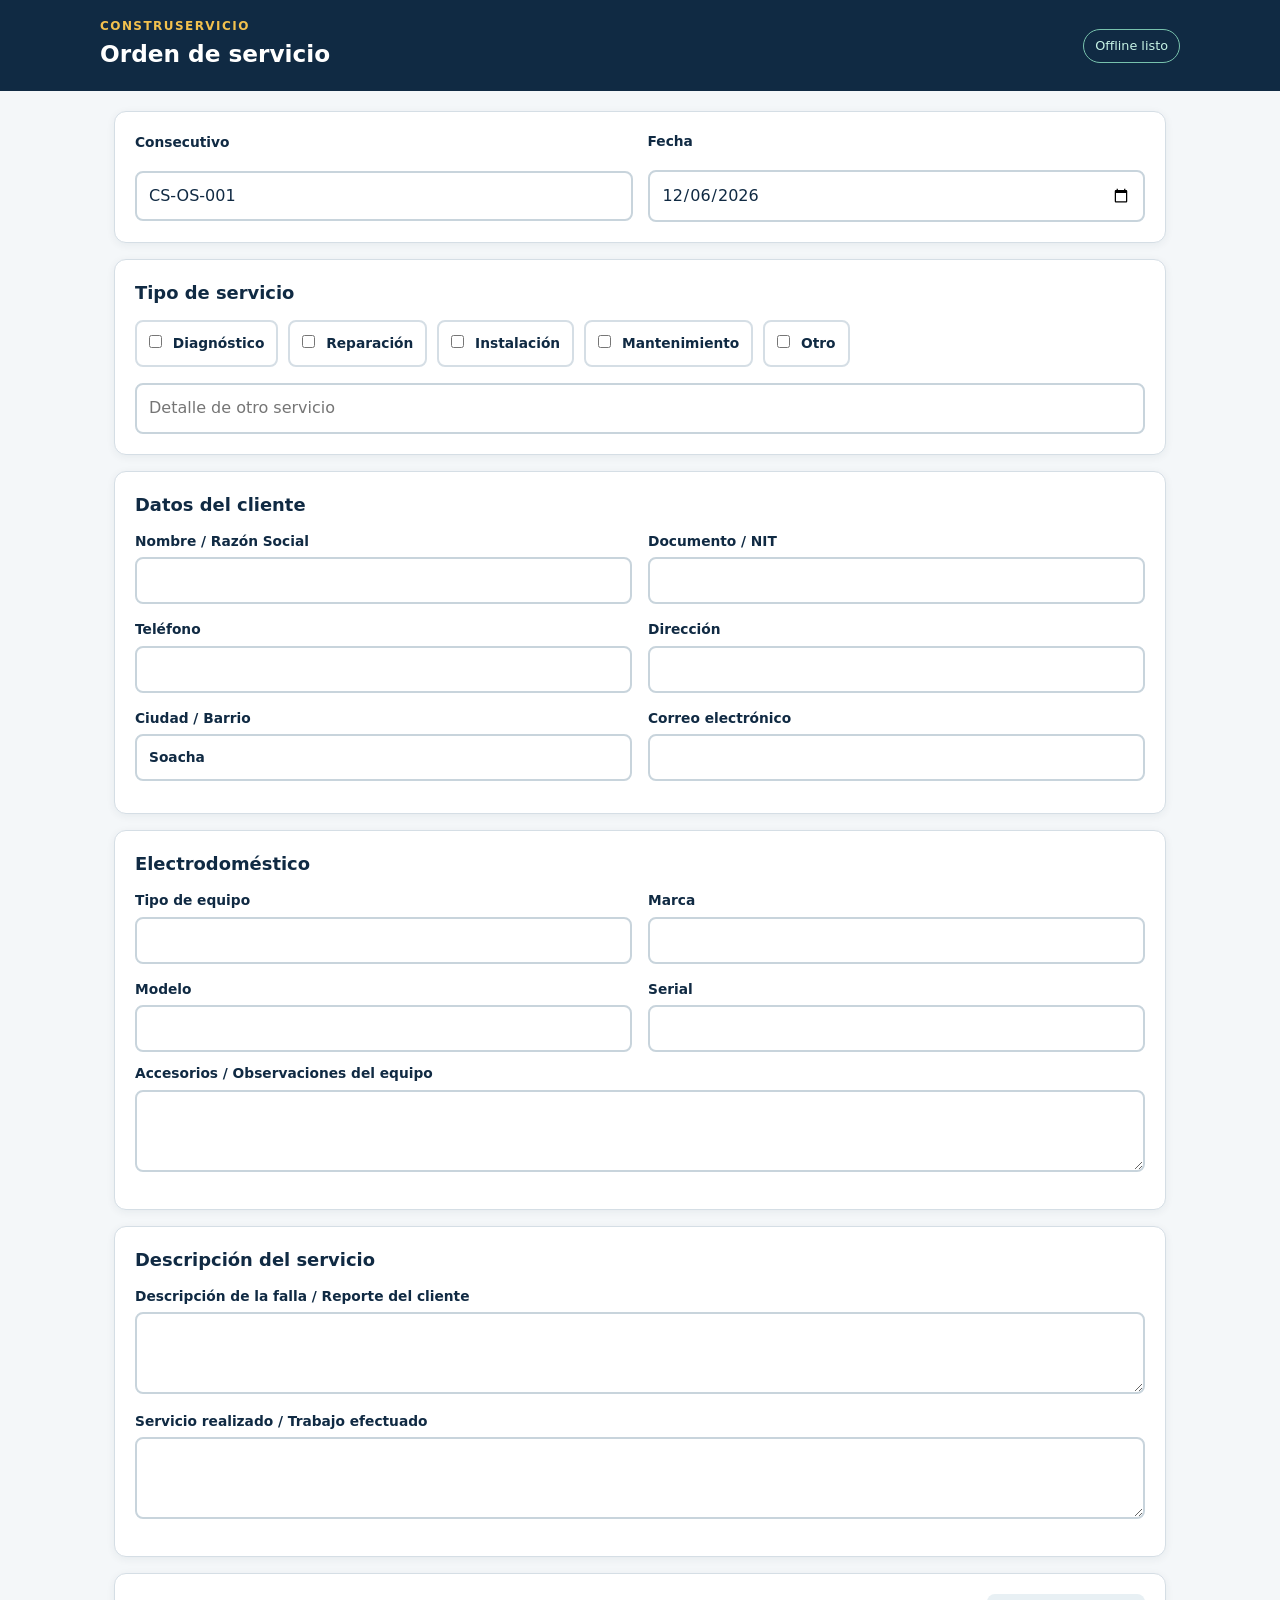
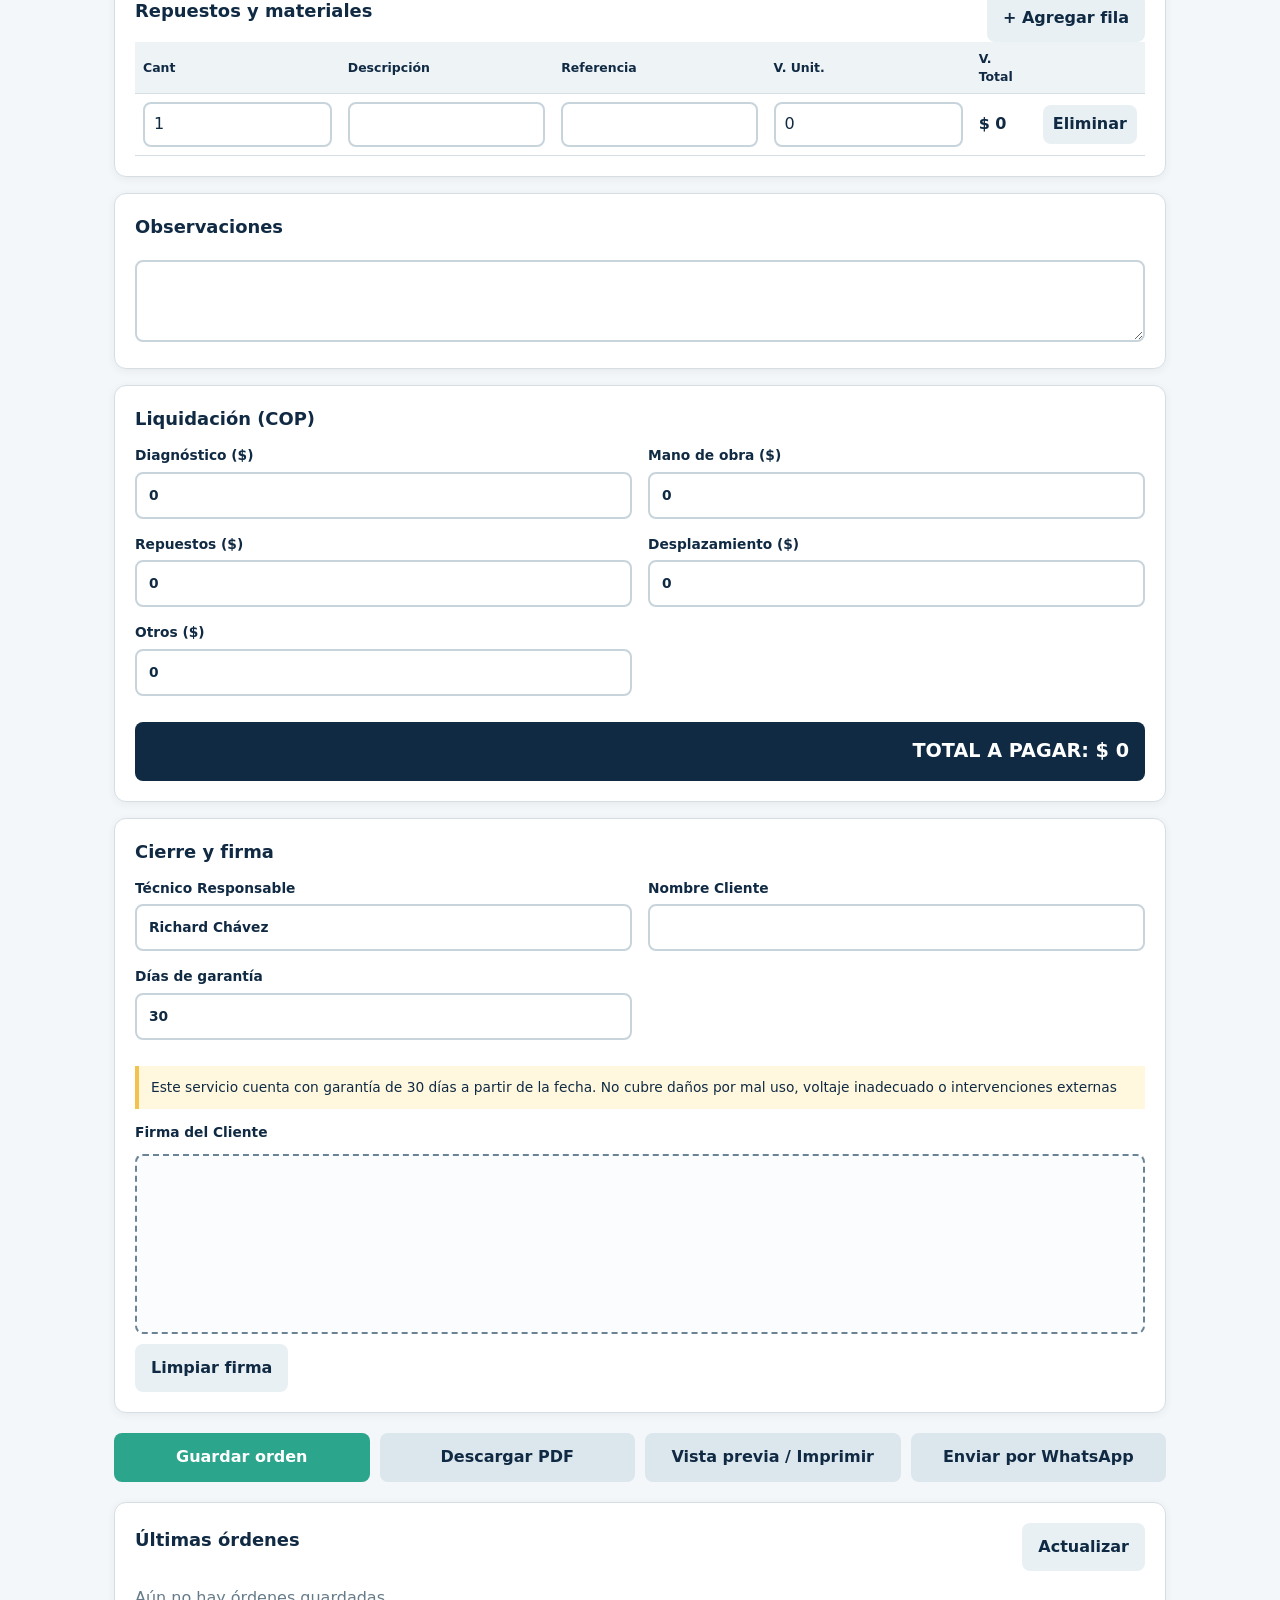
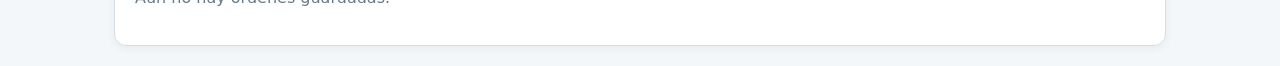
==== appcreator24/index.html @ 932c3871 "feat: exact ConstruServicio PDF layout and GitHub Pages workflow for AppCreator24 preview" ====
<!doctype html>
<html lang="es">
<head>
  <meta charset="utf-8">
  <meta name="viewport" content="width=device-width, initial-scale=1, viewport-fit=cover">
  <meta name="theme-color" content="#102a43">
  <meta name="description" content="Orden de servicio offline de ConstruServicio Ltda.">
  <title>ConstruServicio OS</title>
<style>
:root{font-family:system-ui,-apple-system,Segoe UI,sans-serif;color:#102a43;background:#f4f7f9;line-height:1.4}*{box-sizing:border-box}body{margin:0}.topbar{background:#102a43;color:#fff;padding:18px max(18px,calc((100% - 1080px)/2));display:flex;justify-content:space-between;align-items:center;gap:16px}.eyebrow{color:#f2c14e;font-size:.75rem;font-weight:800;letter-spacing:.12em;margin:0}.topbar h1{margin:3px 0;font-size:1.45rem}.status{border:1px solid #78c2ad;border-radius:99px;padding:7px 11px;font-size:.8rem;color:#c6f3e5}.shell{max-width:1080px;margin:20px auto;padding:0 14px}.card{background:#fff;border:1px solid #d5dee5;border-radius:12px;padding:20px;margin-bottom:16px;box-shadow:0 2px 8px #102a4310}h2{font-size:1.12rem;margin:0 0 15px}.hero,.section-title{display:flex;justify-content:space-between;align-items:center;gap:15px}.hero>div{flex:1}label{display:block;font-size:.86rem;font-weight:700;margin:0 0 12px}input,textarea,select{width:100%;margin-top:6px;border:2px solid #c8d4dc;border-radius:8px;padding:12px;font:inherit;color:#102a43;background:#fff}input:focus,textarea:focus{outline:3px solid #f2c14e;outline-offset:1px}textarea{min-height:82px;resize:vertical}.grid,.money-grid{display:grid;grid-template-columns:repeat(2,1fr);gap:4px 16px}.checks{display:flex;flex-wrap:wrap;gap:10px;margin-bottom:10px}.checks label{border:2px solid #d5dee5;border-radius:8px;padding:12px;margin:0;cursor:pointer}.checks input{width:auto;margin:0 6px 0 0}.button{border:0;border-radius:8px;padding:13px 16px;background:#dce6ed;color:#102a43;font:inherit;font-weight:800;cursor:pointer;min-height:46px}.button.primary{background:#2ca58d;color:#fff}.button.secondary{background:#e8f0f4}.actions{display:flex;flex-wrap:wrap;gap:10px;margin:20px 0}.actions .button{flex:1}.parts-wrap{overflow-x:auto}table{width:100%;border-collapse:collapse;min-width:700px}th,td{border-bottom:1px solid #d5dee5;padding:8px;text-align:left}th{font-size:.78rem;background:#eef3f6}td input{margin:0;padding:9px}.row-total{font-weight:800;white-space:nowrap}.remove-part{padding:8px 10px;min-height:38px}.total{display:block;background:#102a43;color:#fff;border-radius:8px;padding:16px;margin-top:14px;text-align:right;font-size:1.2rem;font-weight:900}.legal{background:#fff8df;border-left:4px solid #f2c14e;padding:12px;font-size:.86rem}canvas{display:block;width:100%;height:180px;border:2px dashed #6b8495;border-radius:8px;background:#fafcfd;touch-action:none;margin:5px 0 10px}.muted{color:#667b89}.history-item{border-top:1px solid #d5dee5;padding:12px 0;display:flex;justify-content:space-between;align-items:center;gap:12px}.history-item small{display:block;color:#667b89}.history-item .button{padding:9px 11px;min-height:38px}.pdf-modal{position:fixed;inset:0;z-index:10;background:#102a43cc;padding:3vh 3vw}.pdf-modal-card{height:94vh;background:#fff;border-radius:10px;padding:12px;display:flex;flex-direction:column;gap:10px}.pdf-modal-actions{display:flex;align-items:center;gap:8px}.pdf-modal-actions strong{margin-right:auto}.pdf-modal iframe{width:100%;height:100%;border:1px solid #d5dee5}@media(max-width:640px){.topbar{align-items:flex-start}.grid,.money-grid{grid-template-columns:1fr}.card{padding:16px}.hero{align-items:flex-start;flex-direction:column}.actions .button{flex-basis:100%}.history-item{align-items:flex-start;flex-direction:column}}

</style>
</head>
<body>
  <header class="topbar"><div><p class="eyebrow">CONSTRUSERVICIO</p><h1>Orden de servicio</h1></div><span id="online-status" class="status">Offline listo</span></header>
  <main class="shell">
    <form id="order-form" novalidate>
      <section class="card hero"><div><label for="order-number">Consecutivo</label><input id="order-number" name="number" required></div><div><label for="order-date">Fecha</label><input id="order-date" name="date" type="date" required></div></section>
      <section class="card"><h2>Tipo de servicio</h2><div class="checks"> <label><input type="checkbox" name="service" value="Diagnóstico"> Diagnóstico</label><label><input type="checkbox" name="service" value="Reparación"> Reparación</label><label><input type="checkbox" name="service" value="Instalación"> Instalación</label><label><input type="checkbox" name="service" value="Mantenimiento"> Mantenimiento</label><label><input type="checkbox" name="service" value="Otro"> Otro</label></div><input id="service-other" name="serviceOther" placeholder="Detalle de otro servicio"></section>
      <section class="card"><h2>Datos del cliente</h2><div class="grid"><label>Nombre / Razón Social<input name="clientName" required></label><label>Documento / NIT<input name="clientDocument"></label><label>Teléfono<input name="clientPhone" inputmode="tel"></label><label>Dirección<input name="clientAddress"></label><label>Ciudad / Barrio<input name="clientCity" value="Soacha"></label><label>Correo electrónico<input name="clientEmail" type="email"></label></div></section>
      <section class="card"><h2>Electrodoméstico</h2><div class="grid"><label>Tipo de equipo<input name="equipmentType"></label><label>Marca<input name="equipmentBrand"></label><label>Modelo<input name="equipmentModel"></label><label>Serial<input name="equipmentSerial"></label></div><label>Accesorios / Observaciones del equipo<textarea name="equipmentNotes"></textarea></label></section>
      <section class="card"><h2>Descripción del servicio</h2><label>Descripción de la falla / Reporte del cliente<textarea name="failure" required></textarea></label><label>Servicio realizado / Trabajo efectuado<textarea name="work"></textarea></label></section>
      <section class="card"><div class="section-title"><h2>Repuestos y materiales</h2><button type="button" id="add-part" class="button secondary">+ Agregar fila</button></div><div class="parts-wrap"><table><thead><tr><th>Cant</th><th>Descripción</th><th>Referencia</th><th>V. Unit.</th><th>V. Total</th><th></th></tr></thead><tbody id="parts-body"></tbody></table></div></section>
      <section class="card"><h2>Observaciones</h2><textarea name="observations"></textarea></section>
      <section class="card"><h2>Liquidación (COP)</h2><div class="money-grid"><label>Diagnóstico ($)<input class="money" name="diagnosis" inputmode="numeric" value="0"></label><label>Mano de obra ($)<input class="money" name="labor" inputmode="numeric" value="0"></label><label>Repuestos ($)<input class="money" id="parts-total" name="parts" inputmode="numeric" value="0"></label><label>Desplazamiento ($)<input class="money" name="transport" inputmode="numeric" value="0"></label><label>Otros ($)<input class="money" name="other" inputmode="numeric" value="0"></label></div><output id="grand-total" class="total">TOTAL A PAGAR: $ 0</output></section>
      <section class="card"><h2>Cierre y firma</h2><div class="grid"><label>Técnico Responsable<input name="technician" list="technician-options" required><datalist id="technician-options"><option value="Richard Chávez"></option></datalist></label><label>Nombre Cliente<input name="signerName"></label><label>Días de garantía<input name="warranty" type="number" min="0" value="30" inputmode="numeric"></label></div><p class="legal">Este servicio cuenta con garantía de <span id="warranty-label">30</span> días a partir de la fecha. No cubre daños por mal uso, voltaje inadecuado o intervenciones externas</p><label>Firma del Cliente</label><canvas id="signature" width="900" height="260" aria-label="Área para firma del cliente"></canvas><button type="button" id="clear-signature" class="button secondary">Limpiar firma</button></section>
      <div class="actions"><button class="button primary" type="submit">Guardar orden</button><button class="button" type="button" id="download-pdf">Descargar PDF</button><button class="button" type="button" id="preview-pdf">Vista previa / Imprimir</button><button class="button" type="button" id="send-whatsapp">Enviar por WhatsApp</button></div>
    </form>
    <section class="card history"><div class="section-title"><h2>Últimas órdenes</h2><button type="button" id="refresh-history" class="button secondary">Actualizar</button></div><div id="history-list"><p class="muted">Aún no hay órdenes guardadas.</p></div></section>
  </main>
<script>
/** @license
 *
 * jsPDF - PDF Document creation from JavaScript
 * Version 2.5.1 Built on 2022-01-28T15:37:57.789Z
 *                      CommitID 00000000
 *
 * Copyright (c) 2010-2021 James Hall <james@parall.ax>, https://github.com/MrRio/jsPDF
 *               2015-2021 yWorks GmbH, http://www.yworks.com
 *               2015-2021 Lukas Holländer <lukas.hollaender@yworks.com>, https://github.com/HackbrettXXX
 *               2016-2018 Aras Abbasi <aras.abbasi@gmail.com>
 *               2010 Aaron Spike, https://github.com/acspike
 *               2012 Willow Systems Corporation, https://github.com/willowsystems
 *               2012 Pablo Hess, https://github.com/pablohess
 *               2012 Florian Jenett, https://github.com/fjenett
 *               2013 Warren Weckesser, https://github.com/warrenweckesser
 *               2013 Youssef Beddad, https://github.com/lifof
 *               2013 Lee Driscoll, https://github.com/lsdriscoll
 *               2013 Stefan Slonevskiy, https://github.com/stefslon
 *               2013 Jeremy Morel, https://github.com/jmorel
 *               2013 Christoph Hartmann, https://github.com/chris-rock
 *               2014 Juan Pablo Gaviria, https://github.com/juanpgaviria
 *               2014 James Makes, https://github.com/dollaruw
 *               2014 Diego Casorran, https://github.com/diegocr
 *               2014 Steven Spungin, https://github.com/Flamenco
 *               2014 Kenneth Glassey, https://github.com/Gavvers
 *
 * Permission is hereby granted, free of charge, to any person obtaining
 * a copy of this software and associated documentation files (the
 * "Software"), to deal in the Software without restriction, including
 * without limitation the rights to use, copy, modify, merge, publish,
 * distribute, sublicense, and/or sell copies of the Software, and to
 * permit persons to whom the Software is furnished to do so, subject to
 * the following conditions:
 *
 * The above copyright notice and this permission notice shall be
 * included in all copies or substantial portions of the Software.
 *
 * THE SOFTWARE IS PROVIDED "AS IS", WITHOUT WARRANTY OF ANY KIND,
 * EXPRESS OR IMPLIED, INCLUDING BUT NOT LIMITED TO THE WARRANTIES OF
 * MERCHANTABILITY, FITNESS FOR A PARTICULAR PURPOSE AND
 * NONINFRINGEMENT. IN NO EVENT SHALL THE AUTHORS OR COPYRIGHT HOLDERS BE
 * LIABLE FOR ANY CLAIM, DAMAGES OR OTHER LIABILITY, WHETHER IN AN ACTION
 * OF CONTRACT, TORT OR OTHERWISE, ARISING FROM, OUT OF OR IN CONNECTION
 * WITH THE SOFTWARE OR THE USE OR OTHER DEALINGS IN THE SOFTWARE.
 *
 * Contributor(s):
 *    siefkenj, ahwolf, rickygu, Midnith, saintclair, eaparango,
 *    kim3er, mfo, alnorth, Flamenco
 */

!function(t,e){"object"==typeof exports&&"undefined"!=typeof module?e(exports):"function"==typeof define&&define.amd?define(["exports"],e):e((t=t||self).jspdf={})}(this,(function(t){"use strict";function e(t){return(e="function"==typeof Symbol&&"symbol"==typeof Symbol.iterator?function(t){return typeof t}:function(t){return t&&"function"==typeof Symbol&&t.constructor===Symbol&&t!==Symbol.prototype?"symbol":typeof t})(t)}var r=function(){return"undefined"!=typeof window?window:"undefined"!=typeof global?global:"undefined"!=typeof self?self:this}();function n(){r.console&&"function"==typeof r.console.log&&r.console.log.apply(r.console,arguments)}var i={log:n,warn:function(t){r.console&&("function"==typeof r.console.warn?r.console.warn.apply(r.console,arguments):n.call(null,arguments))},error:function(t){r.console&&("function"==typeof r.console.error?r.console.error.apply(r.console,arguments):n(t))}};function a(t,e,r){var n=new XMLHttpRequest;n.open("GET",t),n.responseType="blob",n.onload=function(){l(n.response,e,r)},n.onerror=function(){i.error("could not download file")},n.send()}function o(t){var e=new XMLHttpRequest;e.open("HEAD",t,!1);try{e.send()}catch(t){}return e.status>=200&&e.status<=299}function s(t){try{t.dispatchEvent(new MouseEvent("click"))}catch(r){var e=document.createEvent("MouseEvents");e.initMouseEvent("click",!0,!0,window,0,0,0,80,20,!1,!1,!1,!1,0,null),t.dispatchEvent(e)}}var c,u,l=r.saveAs||("object"!==("undefined"==typeof window?"undefined":e(window))||window!==r?function(){}:"undefined"!=typeof HTMLAnchorElement&&"download"in HTMLAnchorElement.prototype?function(t,e,n){var i=r.URL||r.webkitURL,c=document.createElement("a");e=e||t.name||"download",c.download=e,c.rel="noopener","string"==typeof t?(c.href=t,c.origin!==location.origin?o(c.href)?a(t,e,n):s(c,c.target="_blank"):s(c)):(c.href=i.createObjectURL(t),setTimeout((function(){i.revokeObjectURL(c.href)}),4e4),setTimeout((function(){s(c)}),0))}:"msSaveOrOpenBlob"in navigator?function(t,r,n){if(r=r||t.name||"download","string"==typeof t)if(o(t))a(t,r,n);else{var c=document.createElement("a");c.href=t,c.target="_blank",setTimeout((function(){s(c)}))}else navigator.msSaveOrOpenBlob(function(t,r){return void 0===r?r={autoBom:!1}:"object"!==e(r)&&(i.warn("Deprecated: Expected third argument to be a object"),r={autoBom:!r}),r.autoBom&&/^\s*(?:text\/\S*|application\/xml|\S*\/\S*\+xml)\s*;.*charset\s*=\s*utf-8/i.test(t.type)?new Blob([String.fromCharCode(65279),t],{type:t.type}):t}(t,n),r)}:function(t,n,i,o){if((o=o||open("","_blank"))&&(o.document.title=o.document.body.innerText="downloading..."),"string"==typeof t)return a(t,n,i);var s="application/octet-stream"===t.type,c=/constructor/i.test(r.HTMLElement)||r.safari,u=/CriOS\/[\d]+/.test(navigator.userAgent);if((u||s&&c)&&"object"===("undefined"==typeof FileReader?"undefined":e(FileReader))){var l=new FileReader;l.onloadend=function(){var t=l.result;t=u?t:t.replace(/^data:[^;]*;/,"data:attachment/file;"),o?o.location.href=t:location=t,o=null},l.readAsDataURL(t)}else{var h=r.URL||r.webkitURL,f=h.createObjectURL(t);o?o.location=f:location.href=f,o=null,setTimeout((function(){h.revokeObjectURL(f)}),4e4)}});
/**
   * A class to parse color values
   * @author Stoyan Stefanov <sstoo@gmail.com>
   * {@link   http://www.phpied.com/rgb-color-parser-in-javascript/}
   * @license Use it if you like it
   */function h(t){var e;t=t||"",this.ok=!1,"#"==t.charAt(0)&&(t=t.substr(1,6));t={aliceblue:"f0f8ff",antiquewhite:"faebd7",aqua:"00ffff",aquamarine:"7fffd4",azure:"f0ffff",beige:"f5f5dc",bisque:"ffe4c4",black:"000000",blanchedalmond:"ffebcd",blue:"0000ff",blueviolet:"8a2be2",brown:"a52a2a",burlywood:"deb887",cadetblue:"5f9ea0",chartreuse:"7fff00",chocolate:"d2691e",coral:"ff7f50",cornflowerblue:"6495ed",cornsilk:"fff8dc",crimson:"dc143c",cyan:"00ffff",darkblue:"00008b",darkcyan:"008b8b",darkgoldenrod:"b8860b",darkgray:"a9a9a9",darkgreen:"006400",darkkhaki:"bdb76b",darkmagenta:"8b008b",darkolivegreen:"556b2f",darkorange:"ff8c00",darkorchid:"9932cc",darkred:"8b0000",darksalmon:"e9967a",darkseagreen:"8fbc8f",darkslateblue:"483d8b",darkslategray:"2f4f4f",darkturquoise:"00ced1",darkviolet:"9400d3",deeppink:"ff1493",deepskyblue:"00bfff",dimgray:"696969",dodgerblue:"1e90ff",feldspar:"d19275",firebrick:"b22222",floralwhite:"fffaf0",forestgreen:"228b22",fuchsia:"ff00ff",gainsboro:"dcdcdc",ghostwhite:"f8f8ff",gold:"ffd700",goldenrod:"daa520",gray:"808080",green:"008000",greenyellow:"adff2f",honeydew:"f0fff0",hotpink:"ff69b4",indianred:"cd5c5c",indigo:"4b0082",ivory:"fffff0",khaki:"f0e68c",lavender:"e6e6fa",lavenderblush:"fff0f5",lawngreen:"7cfc00",lemonchiffon:"fffacd",lightblue:"add8e6",lightcoral:"f08080",lightcyan:"e0ffff",lightgoldenrodyellow:"fafad2",lightgrey:"d3d3d3",lightgreen:"90ee90",lightpink:"ffb6c1",lightsalmon:"ffa07a",lightseagreen:"20b2aa",lightskyblue:"87cefa",lightslateblue:"8470ff",lightslategray:"778899",lightsteelblue:"b0c4de",lightyellow:"ffffe0",lime:"00ff00",limegreen:"32cd32",linen:"faf0e6",magenta:"ff00ff",maroon:"800000",mediumaquamarine:"66cdaa",mediumblue:"0000cd",mediumorchid:"ba55d3",mediumpurple:"9370d8",mediumseagreen:"3cb371",mediumslateblue:"7b68ee",mediumspringgreen:"00fa9a",mediumturquoise:"48d1cc",mediumvioletred:"c71585",midnightblue:"191970",mintcream:"f5fffa",mistyrose:"ffe4e1",moccasin:"ffe4b5",navajowhite:"ffdead",navy:"000080",oldlace:"fdf5e6",olive:"808000",olivedrab:"6b8e23",orange:"ffa500",orangered:"ff4500",orchid:"da70d6",palegoldenrod:"eee8aa",palegreen:"98fb98",paleturquoise:"afeeee",palevioletred:"d87093",papayawhip:"ffefd5",peachpuff:"ffdab9",peru:"cd853f",pink:"ffc0cb",plum:"dda0dd",powderblue:"b0e0e6",purple:"800080",red:"ff0000",rosybrown:"bc8f8f",royalblue:"4169e1",saddlebrown:"8b4513",salmon:"fa8072",sandybrown:"f4a460",seagreen:"2e8b57",seashell:"fff5ee",sienna:"a0522d",silver:"c0c0c0",skyblue:"87ceeb",slateblue:"6a5acd",slategray:"708090",snow:"fffafa",springgreen:"00ff7f",steelblue:"4682b4",tan:"d2b48c",teal:"008080",thistle:"d8bfd8",tomato:"ff6347",turquoise:"40e0d0",violet:"ee82ee",violetred:"d02090",wheat:"f5deb3",white:"ffffff",whitesmoke:"f5f5f5",yellow:"ffff00",yellowgreen:"9acd32"}[t=(t=t.replace(/ /g,"")).toLowerCase()]||t;for(var r=[{re:/^rgb\((\d{1,3}),\s*(\d{1,3}),\s*(\d{1,3})\)$/,example:["rgb(123, 234, 45)","rgb(255,234,245)"],process:function(t){return[parseInt(t[1]),parseInt(t[2]),parseInt(t[3])]}},{re:/^(\w{2})(\w{2})(\w{2})$/,example:["#00ff00","336699"],process:function(t){return[parseInt(t[1],16),parseInt(t[2],16),parseInt(t[3],16)]}},{re:/^(\w{1})(\w{1})(\w{1})$/,example:["#fb0","f0f"],process:function(t){return[parseInt(t[1]+t[1],16),parseInt(t[2]+t[2],16),parseInt(t[3]+t[3],16)]}}],n=0;n<r.length;n++){var i=r[n].re,a=r[n].process,o=i.exec(t);o&&(e=a(o),this.r=e[0],this.g=e[1],this.b=e[2],this.ok=!0)}this.r=this.r<0||isNaN(this.r)?0:this.r>255?255:this.r,this.g=this.g<0||isNaN(this.g)?0:this.g>255?255:this.g,this.b=this.b<0||isNaN(this.b)?0:this.b>255?255:this.b,this.toRGB=function(){return"rgb("+this.r+", "+this.g+", "+this.b+")"},this.toHex=function(){var t=this.r.toString(16),e=this.g.toString(16),r=this.b.toString(16);return 1==t.length&&(t="0"+t),1==e.length&&(e="0"+e),1==r.length&&(r="0"+r),"#"+t+e+r}}
/**
   * @license
   * Joseph Myers does not specify a particular license for his work.
   *
   * Author: Joseph Myers
   * Accessed from: http://www.myersdaily.org/joseph/javascript/md5.js
   *
   * Modified by: Owen Leong
   */
function f(t,e){var r=t[0],n=t[1],i=t[2],a=t[3];r=p(r,n,i,a,e[0],7,-680876936),a=p(a,r,n,i,e[1],12,-389564586),i=p(i,a,r,n,e[2],17,606105819),n=p(n,i,a,r,e[3],22,-1044525330),r=p(r,n,i,a,e[4],7,-176418897),a=p(a,r,n,i,e[5],12,1200080426),i=p(i,a,r,n,e[6],17,-1473231341),n=p(n,i,a,r,e[7],22,-45705983),r=p(r,n,i,a,e[8],7,1770035416),a=p(a,r,n,i,e[9],12,-1958414417),i=p(i,a,r,n,e[10],17,-42063),n=p(n,i,a,r,e[11],22,-1990404162),r=p(r,n,i,a,e[12],7,1804603682),a=p(a,r,n,i,e[13],12,-40341101),i=p(i,a,r,n,e[14],17,-1502002290),r=g(r,n=p(n,i,a,r,e[15],22,1236535329),i,a,e[1],5,-165796510),a=g(a,r,n,i,e[6],9,-1069501632),i=g(i,a,r,n,e[11],14,643717713),n=g(n,i,a,r,e[0],20,-373897302),r=g(r,n,i,a,e[5],5,-701558691),a=g(a,r,n,i,e[10],9,38016083),i=g(i,a,r,n,e[15],14,-660478335),n=g(n,i,a,r,e[4],20,-405537848),r=g(r,n,i,a,e[9],5,568446438),a=g(a,r,n,i,e[14],9,-1019803690),i=g(i,a,r,n,e[3],14,-187363961),n=g(n,i,a,r,e[8],20,1163531501),r=g(r,n,i,a,e[13],5,-1444681467),a=g(a,r,n,i,e[2],9,-51403784),i=g(i,a,r,n,e[7],14,1735328473),r=m(r,n=g(n,i,a,r,e[12],20,-1926607734),i,a,e[5],4,-378558),a=m(a,r,n,i,e[8],11,-2022574463),i=m(i,a,r,n,e[11],16,1839030562),n=m(n,i,a,r,e[14],23,-35309556),r=m(r,n,i,a,e[1],4,-1530992060),a=m(a,r,n,i,e[4],11,1272893353),i=m(i,a,r,n,e[7],16,-155497632),n=m(n,i,a,r,e[10],23,-1094730640),r=m(r,n,i,a,e[13],4,681279174),a=m(a,r,n,i,e[0],11,-358537222),i=m(i,a,r,n,e[3],16,-722521979),n=m(n,i,a,r,e[6],23,76029189),r=m(r,n,i,a,e[9],4,-640364487),a=m(a,r,n,i,e[12],11,-421815835),i=m(i,a,r,n,e[15],16,530742520),r=v(r,n=m(n,i,a,r,e[2],23,-995338651),i,a,e[0],6,-198630844),a=v(a,r,n,i,e[7],10,1126891415),i=v(i,a,r,n,e[14],15,-1416354905),n=v(n,i,a,r,e[5],21,-57434055),r=v(r,n,i,a,e[12],6,1700485571),a=v(a,r,n,i,e[3],10,-1894986606),i=v(i,a,r,n,e[10],15,-1051523),n=v(n,i,a,r,e[1],21,-2054922799),r=v(r,n,i,a,e[8],6,1873313359),a=v(a,r,n,i,e[15],10,-30611744),i=v(i,a,r,n,e[6],15,-1560198380),n=v(n,i,a,r,e[13],21,1309151649),r=v(r,n,i,a,e[4],6,-145523070),a=v(a,r,n,i,e[11],10,-1120210379),i=v(i,a,r,n,e[2],15,718787259),n=v(n,i,a,r,e[9],21,-343485551),t[0]=S(r,t[0]),t[1]=S(n,t[1]),t[2]=S(i,t[2]),t[3]=S(a,t[3])}function d(t,e,r,n,i,a){return e=S(S(e,t),S(n,a)),S(e<<i|e>>>32-i,r)}function p(t,e,r,n,i,a,o){return d(e&r|~e&n,t,e,i,a,o)}function g(t,e,r,n,i,a,o){return d(e&n|r&~n,t,e,i,a,o)}function m(t,e,r,n,i,a,o){return d(e^r^n,t,e,i,a,o)}function v(t,e,r,n,i,a,o){return d(r^(e|~n),t,e,i,a,o)}function b(t){var e,r=t.length,n=[1732584193,-271733879,-1732584194,271733878];for(e=64;e<=t.length;e+=64)f(n,y(t.substring(e-64,e)));t=t.substring(e-64);var i=[0,0,0,0,0,0,0,0,0,0,0,0,0,0,0,0];for(e=0;e<t.length;e++)i[e>>2]|=t.charCodeAt(e)<<(e%4<<3);if(i[e>>2]|=128<<(e%4<<3),e>55)for(f(n,i),e=0;e<16;e++)i[e]=0;return i[14]=8*r,f(n,i),n}function y(t){var e,r=[];for(e=0;e<64;e+=4)r[e>>2]=t.charCodeAt(e)+(t.charCodeAt(e+1)<<8)+(t.charCodeAt(e+2)<<16)+(t.charCodeAt(e+3)<<24);return r}c=r.atob.bind(r),u=r.btoa.bind(r);var w="0123456789abcdef".split("");function N(t){for(var e="",r=0;r<4;r++)e+=w[t>>8*r+4&15]+w[t>>8*r&15];return e}function L(t){return String.fromCharCode((255&t)>>0,(65280&t)>>8,(16711680&t)>>16,(4278190080&t)>>24)}function A(t){return function(t){return t.map(L).join("")}(b(t))}var x="5d41402abc4b2a76b9719d911017c592"!=function(t){for(var e=0;e<t.length;e++)t[e]=N(t[e]);return t.join("")}(b("hello"));function S(t,e){if(x){var r=(65535&t)+(65535&e);return(t>>16)+(e>>16)+(r>>16)<<16|65535&r}return t+e&4294967295}
/**
   * @license
   * FPDF is released under a permissive license: there is no usage restriction.
   * You may embed it freely in your application (commercial or not), with or
   * without modifications.
   *
   * Reference: http://www.fpdf.org/en/script/script37.php
   */function _(t,e){var r,n,i,a;if(t!==r){for(var o=(i=t,a=1+(256/t.length>>0),new Array(a+1).join(i)),s=[],c=0;c<256;c++)s[c]=c;var u=0;for(c=0;c<256;c++){var l=s[c];u=(u+l+o.charCodeAt(c))%256,s[c]=s[u],s[u]=l}r=t,n=s}else s=n;var h=e.length,f=0,d=0,p="";for(c=0;c<h;c++)d=(d+(l=s[f=(f+1)%256]))%256,s[f]=s[d],s[d]=l,o=s[(s[f]+s[d])%256],p+=String.fromCharCode(e.charCodeAt(c)^o);return p}
/**
   * @license
   * Licensed under the MIT License.
   * http://opensource.org/licenses/mit-license
   * Author: Owen Leong (@owenl131)
   * Date: 15 Oct 2020
   * References:
   * https://www.cs.cmu.edu/~dst/Adobe/Gallery/anon21jul01-pdf-encryption.txt
   * https://github.com/foliojs/pdfkit/blob/master/lib/security.js
   * http://www.fpdf.org/en/script/script37.php
   */var P={print:4,modify:8,copy:16,"annot-forms":32};function k(t,e,r,n){this.v=1,this.r=2;var i=192;t.forEach((function(t){if(void 0!==P.perm)throw new Error("Invalid permission: "+t);i+=P[t]})),this.padding="(¿N^NuAd\0NVÿú\b..\0¶Ðh>/\f©þdSiz";var a=(e+this.padding).substr(0,32),o=(r+this.padding).substr(0,32);this.O=this.processOwnerPassword(a,o),this.P=-(1+(255^i)),this.encryptionKey=A(a+this.O+this.lsbFirstWord(this.P)+this.hexToBytes(n)).substr(0,5),this.U=_(this.encryptionKey,this.padding)}function F(t){if(/[^\u0000-\u00ff]/.test(t))throw new Error("Invalid PDF Name Object: "+t+", Only accept ASCII characters.");for(var e="",r=t.length,n=0;n<r;n++){var i=t.charCodeAt(n);if(i<33||35===i||37===i||40===i||41===i||47===i||60===i||62===i||91===i||93===i||123===i||125===i||i>126)e+="#"+("0"+i.toString(16)).slice(-2);else e+=t[n]}return e}function I(t){if("object"!==e(t))throw new Error("Invalid Context passed to initialize PubSub (jsPDF-module)");var n={};this.subscribe=function(t,e,r){if(r=r||!1,"string"!=typeof t||"function"!=typeof e||"boolean"!=typeof r)throw new Error("Invalid arguments passed to PubSub.subscribe (jsPDF-module)");n.hasOwnProperty(t)||(n[t]={});var i=Math.random().toString(35);return n[t][i]=[e,!!r],i},this.unsubscribe=function(t){for(var e in n)if(n[e][t])return delete n[e][t],0===Object.keys(n[e]).length&&delete n[e],!0;return!1},this.publish=function(e){if(n.hasOwnProperty(e)){var a=Array.prototype.slice.call(arguments,1),o=[];for(var s in n[e]){var c=n[e][s];try{c[0].apply(t,a)}catch(t){r.console&&i.error("jsPDF PubSub Error",t.message,t)}c[1]&&o.push(s)}o.length&&o.forEach(this.unsubscribe)}},this.getTopics=function(){return n}}function C(t){if(!(this instanceof C))return new C(t);var e="opacity,stroke-opacity".split(",");for(var r in t)t.hasOwnProperty(r)&&e.indexOf(r)>=0&&(this[r]=t[r]);this.id="",this.objectNumber=-1}function j(t,e){this.gState=t,this.matrix=e,this.id="",this.objectNumber=-1}function O(t,e,r,n,i){if(!(this instanceof O))return new O(t,e,r,n,i);this.type="axial"===t?2:3,this.coords=e,this.colors=r,j.call(this,n,i)}function B(t,e,r,n,i){if(!(this instanceof B))return new B(t,e,r,n,i);this.boundingBox=t,this.xStep=e,this.yStep=r,this.stream="",this.cloneIndex=0,j.call(this,n,i)}function M(t){var n,a="string"==typeof arguments[0]?arguments[0]:"p",o=arguments[1],s=arguments[2],c=arguments[3],f=[],d=1,p=16,g="S",m=null;"object"===e(t=t||{})&&(a=t.orientation,o=t.unit||o,s=t.format||s,c=t.compress||t.compressPdf||c,null!==(m=t.encryption||null)&&(m.userPassword=m.userPassword||"",m.ownerPassword=m.ownerPassword||"",m.userPermissions=m.userPermissions||[]),d="number"==typeof t.userUnit?Math.abs(t.userUnit):1,void 0!==t.precision&&(n=t.precision),void 0!==t.floatPrecision&&(p=t.floatPrecision),g=t.defaultPathOperation||"S"),f=t.filters||(!0===c?["FlateEncode"]:f),o=o||"mm",a=(""+(a||"P")).toLowerCase();var v=t.putOnlyUsedFonts||!1,b={},y={internal:{},__private__:{}};y.__private__.PubSub=I;var w="1.3",N=y.__private__.getPdfVersion=function(){return w};y.__private__.setPdfVersion=function(t){w=t};var L={a0:[2383.94,3370.39],a1:[1683.78,2383.94],a2:[1190.55,1683.78],a3:[841.89,1190.55],a4:[595.28,841.89],a5:[419.53,595.28],a6:[297.64,419.53],a7:[209.76,297.64],a8:[147.4,209.76],a9:[104.88,147.4],a10:[73.7,104.88],b0:[2834.65,4008.19],b1:[2004.09,2834.65],b2:[1417.32,2004.09],b3:[1000.63,1417.32],b4:[708.66,1000.63],b5:[498.9,708.66],b6:[354.33,498.9],b7:[249.45,354.33],b8:[175.75,249.45],b9:[124.72,175.75],b10:[87.87,124.72],c0:[2599.37,3676.54],c1:[1836.85,2599.37],c2:[1298.27,1836.85],c3:[918.43,1298.27],c4:[649.13,918.43],c5:[459.21,649.13],c6:[323.15,459.21],c7:[229.61,323.15],c8:[161.57,229.61],c9:[113.39,161.57],c10:[79.37,113.39],dl:[311.81,623.62],letter:[612,792],"government-letter":[576,756],legal:[612,1008],"junior-legal":[576,360],ledger:[1224,792],tabloid:[792,1224],"credit-card":[153,243]};y.__private__.getPageFormats=function(){return L};var A=y.__private__.getPageFormat=function(t){return L[t]};s=s||"a4";var x={COMPAT:"compat",ADVANCED:"advanced"},S=x.COMPAT;function _(){this.saveGraphicsState(),ht(new Vt(_t,0,0,-_t,0,Rr()*_t).toString()+" cm"),this.setFontSize(this.getFontSize()/_t),g="n",S=x.ADVANCED}function P(){this.restoreGraphicsState(),g="S",S=x.COMPAT}var j=y.__private__.combineFontStyleAndFontWeight=function(t,e){if("bold"==t&&"normal"==e||"bold"==t&&400==e||"normal"==t&&"italic"==e||"bold"==t&&"italic"==e)throw new Error("Invalid Combination of fontweight and fontstyle");return e&&(t=400==e||"normal"===e?"italic"===t?"italic":"normal":700!=e&&"bold"!==e||"normal"!==t?(700==e?"bold":e)+""+t:"bold"),t};y.advancedAPI=function(t){var e=S===x.COMPAT;return e&&_.call(this),"function"!=typeof t||(t(this),e&&P.call(this)),this},y.compatAPI=function(t){var e=S===x.ADVANCED;return e&&P.call(this),"function"!=typeof t||(t(this),e&&_.call(this)),this},y.isAdvancedAPI=function(){return S===x.ADVANCED};var E,q=function(t){if(S!==x.ADVANCED)throw new Error(t+" is only available in 'advanced' API mode. You need to call advancedAPI() first.")},D=y.roundToPrecision=y.__private__.roundToPrecision=function(t,e){var r=n||e;if(isNaN(t)||isNaN(r))throw new Error("Invalid argument passed to jsPDF.roundToPrecision");return t.toFixed(r).replace(/0+$/,"")};E=y.hpf=y.__private__.hpf="number"==typeof p?function(t){if(isNaN(t))throw new Error("Invalid argument passed to jsPDF.hpf");return D(t,p)}:"smart"===p?function(t){if(isNaN(t))throw new Error("Invalid argument passed to jsPDF.hpf");return D(t,t>-1&&t<1?16:5)}:function(t){if(isNaN(t))throw new Error("Invalid argument passed to jsPDF.hpf");return D(t,16)};var R=y.f2=y.__private__.f2=function(t){if(isNaN(t))throw new Error("Invalid argument passed to jsPDF.f2");return D(t,2)},T=y.__private__.f3=function(t){if(isNaN(t))throw new Error("Invalid argument passed to jsPDF.f3");return D(t,3)},U=y.scale=y.__private__.scale=function(t){if(isNaN(t))throw new Error("Invalid argument passed to jsPDF.scale");return S===x.COMPAT?t*_t:S===x.ADVANCED?t:void 0},z=function(t){return S===x.COMPAT?Rr()-t:S===x.ADVANCED?t:void 0},H=function(t){return U(z(t))};y.__private__.setPrecision=y.setPrecision=function(t){"number"==typeof parseInt(t,10)&&(n=parseInt(t,10))};var W,V="00000000000000000000000000000000",G=y.__private__.getFileId=function(){return V},Y=y.__private__.setFileId=function(t){return V=void 0!==t&&/^[a-fA-F0-9]{32}$/.test(t)?t.toUpperCase():V.split("").map((function(){return"ABCDEF0123456789".charAt(Math.floor(16*Math.random()))})).join(""),null!==m&&(Ye=new k(m.userPermissions,m.userPassword,m.ownerPassword,V)),V};y.setFileId=function(t){return Y(t),this},y.getFileId=function(){return G()};var J=y.__private__.convertDateToPDFDate=function(t){var e=t.getTimezoneOffset(),r=e<0?"+":"-",n=Math.floor(Math.abs(e/60)),i=Math.abs(e%60),a=[r,Q(n),"'",Q(i),"'"].join("");return["D:",t.getFullYear(),Q(t.getMonth()+1),Q(t.getDate()),Q(t.getHours()),Q(t.getMinutes()),Q(t.getSeconds()),a].join("")},X=y.__private__.convertPDFDateToDate=function(t){var e=parseInt(t.substr(2,4),10),r=parseInt(t.substr(6,2),10)-1,n=parseInt(t.substr(8,2),10),i=parseInt(t.substr(10,2),10),a=parseInt(t.substr(12,2),10),o=parseInt(t.substr(14,2),10);return new Date(e,r,n,i,a,o,0)},K=y.__private__.setCreationDate=function(t){var e;if(void 0===t&&(t=new Date),t instanceof Date)e=J(t);else{if(!/^D:(20[0-2][0-9]|203[0-7]|19[7-9][0-9])(0[0-9]|1[0-2])([0-2][0-9]|3[0-1])(0[0-9]|1[0-9]|2[0-3])(0[0-9]|[1-5][0-9])(0[0-9]|[1-5][0-9])(\+0[0-9]|\+1[0-4]|-0[0-9]|-1[0-1])'(0[0-9]|[1-5][0-9])'?$/.test(t))throw new Error("Invalid argument passed to jsPDF.setCreationDate");e=t}return W=e},Z=y.__private__.getCreationDate=function(t){var e=W;return"jsDate"===t&&(e=X(W)),e};y.setCreationDate=function(t){return K(t),this},y.getCreationDate=function(t){return Z(t)};var $,Q=y.__private__.padd2=function(t){return("0"+parseInt(t)).slice(-2)},tt=y.__private__.padd2Hex=function(t){return("00"+(t=t.toString())).substr(t.length)},et=0,rt=[],nt=[],it=0,at=[],ot=[],st=!1,ct=nt,ut=function(){et=0,it=0,nt=[],rt=[],at=[],Qt=Kt(),te=Kt()};y.__private__.setCustomOutputDestination=function(t){st=!0,ct=t};var lt=function(t){st||(ct=t)};y.__private__.resetCustomOutputDestination=function(){st=!1,ct=nt};var ht=y.__private__.out=function(t){return t=t.toString(),it+=t.length+1,ct.push(t),ct},ft=y.__private__.write=function(t){return ht(1===arguments.length?t.toString():Array.prototype.join.call(arguments," "))},dt=y.__private__.getArrayBuffer=function(t){for(var e=t.length,r=new ArrayBuffer(e),n=new Uint8Array(r);e--;)n[e]=t.charCodeAt(e);return r},pt=[["Helvetica","helvetica","normal","WinAnsiEncoding"],["Helvetica-Bold","helvetica","bold","WinAnsiEncoding"],["Helvetica-Oblique","helvetica","italic","WinAnsiEncoding"],["Helvetica-BoldOblique","helvetica","bolditalic","WinAnsiEncoding"],["Courier","courier","normal","WinAnsiEncoding"],["Courier-Bold","courier","bold","WinAnsiEncoding"],["Courier-Oblique","courier","italic","WinAnsiEncoding"],["Courier-BoldOblique","courier","bolditalic","WinAnsiEncoding"],["Times-Roman","times","normal","WinAnsiEncoding"],["Times-Bold","times","bold","WinAnsiEncoding"],["Times-Italic","times","italic","WinAnsiEncoding"],["Times-BoldItalic","times","bolditalic","WinAnsiEncoding"],["ZapfDingbats","zapfdingbats","normal",null],["Symbol","symbol","normal",null]];y.__private__.getStandardFonts=function(){return pt};var gt=t.fontSize||16;y.__private__.setFontSize=y.setFontSize=function(t){return gt=S===x.ADVANCED?t/_t:t,this};var mt,vt=y.__private__.getFontSize=y.getFontSize=function(){return S===x.COMPAT?gt:gt*_t},bt=t.R2L||!1;y.__private__.setR2L=y.setR2L=function(t){return bt=t,this},y.__private__.getR2L=y.getR2L=function(){return bt};var yt,wt=y.__private__.setZoomMode=function(t){var e=[void 0,null,"fullwidth","fullheight","fullpage","original"];if(/^(?:\d+\.\d*|\d*\.\d+|\d+)%$/.test(t))mt=t;else if(isNaN(t)){if(-1===e.indexOf(t))throw new Error('zoom must be Integer (e.g. 2), a percentage Value (e.g. 300%) or fullwidth, fullheight, fullpage, original. "'+t+'" is not recognized.');mt=t}else mt=parseInt(t,10)};y.__private__.getZoomMode=function(){return mt};var Nt,Lt=y.__private__.setPageMode=function(t){if(-1==[void 0,null,"UseNone","UseOutlines","UseThumbs","FullScreen"].indexOf(t))throw new Error('Page mode must be one of UseNone, UseOutlines, UseThumbs, or FullScreen. "'+t+'" is not recognized.');yt=t};y.__private__.getPageMode=function(){return yt};var At=y.__private__.setLayoutMode=function(t){if(-1==[void 0,null,"continuous","single","twoleft","tworight","two"].indexOf(t))throw new Error('Layout mode must be one of continuous, single, twoleft, tworight. "'+t+'" is not recognized.');Nt=t};y.__private__.getLayoutMode=function(){return Nt},y.__private__.setDisplayMode=y.setDisplayMode=function(t,e,r){return wt(t),At(e),Lt(r),this};var xt={title:"",subject:"",author:"",keywords:"",creator:""};y.__private__.getDocumentProperty=function(t){if(-1===Object.keys(xt).indexOf(t))throw new Error("Invalid argument passed to jsPDF.getDocumentProperty");return xt[t]},y.__private__.getDocumentProperties=function(){return xt},y.__private__.setDocumentProperties=y.setProperties=y.setDocumentProperties=function(t){for(var e in xt)xt.hasOwnProperty(e)&&t[e]&&(xt[e]=t[e]);return this},y.__private__.setDocumentProperty=function(t,e){if(-1===Object.keys(xt).indexOf(t))throw new Error("Invalid arguments passed to jsPDF.setDocumentProperty");return xt[t]=e};var St,_t,Pt,kt,Ft,It={},Ct={},jt=[],Ot={},Bt={},Mt={},Et={},qt=null,Dt=0,Rt=[],Tt=new I(y),Ut=t.hotfixes||[],zt={},Ht={},Wt=[],Vt=function t(e,r,n,i,a,o){if(!(this instanceof t))return new t(e,r,n,i,a,o);isNaN(e)&&(e=1),isNaN(r)&&(r=0),isNaN(n)&&(n=0),isNaN(i)&&(i=1),isNaN(a)&&(a=0),isNaN(o)&&(o=0),this._matrix=[e,r,n,i,a,o]};Object.defineProperty(Vt.prototype,"sx",{get:function(){return this._matrix[0]},set:function(t){this._matrix[0]=t}}),Object.defineProperty(Vt.prototype,"shy",{get:function(){return this._matrix[1]},set:function(t){this._matrix[1]=t}}),Object.defineProperty(Vt.prototype,"shx",{get:function(){return this._matrix[2]},set:function(t){this._matrix[2]=t}}),Object.defineProperty(Vt.prototype,"sy",{get:function(){return this._matrix[3]},set:function(t){this._matrix[3]=t}}),Object.defineProperty(Vt.prototype,"tx",{get:function(){return this._matrix[4]},set:function(t){this._matrix[4]=t}}),Object.defineProperty(Vt.prototype,"ty",{get:function(){return this._matrix[5]},set:function(t){this._matrix[5]=t}}),Object.defineProperty(Vt.prototype,"a",{get:function(){return this._matrix[0]},set:function(t){this._matrix[0]=t}}),Object.defineProperty(Vt.prototype,"b",{get:function(){return this._matrix[1]},set:function(t){this._matrix[1]=t}}),Object.defineProperty(Vt.prototype,"c",{get:function(){return this._matrix[2]},set:function(t){this._matrix[2]=t}}),Object.defineProperty(Vt.prototype,"d",{get:function(){return this._matrix[3]},set:function(t){this._matrix[3]=t}}),Object.defineProperty(Vt.prototype,"e",{get:function(){return this._matrix[4]},set:function(t){this._matrix[4]=t}}),Object.defineProperty(Vt.prototype,"f",{get:function(){return this._matrix[5]},set:function(t){this._matrix[5]=t}}),Object.defineProperty(Vt.prototype,"rotation",{get:function(){return Math.atan2(this.shx,this.sx)}}),Object.defineProperty(Vt.prototype,"scaleX",{get:function(){return this.decompose().scale.sx}}),Object.defineProperty(Vt.prototype,"scaleY",{get:function(){return this.decompose().scale.sy}}),Object.defineProperty(Vt.prototype,"isIdentity",{get:function(){return 1===this.sx&&(0===this.shy&&(0===this.shx&&(1===this.sy&&(0===this.tx&&0===this.ty))))}}),Vt.prototype.join=function(t){return[this.sx,this.shy,this.shx,this.sy,this.tx,this.ty].map(E).join(t)},Vt.prototype.multiply=function(t){var e=t.sx*this.sx+t.shy*this.shx,r=t.sx*this.shy+t.shy*this.sy,n=t.shx*this.sx+t.sy*this.shx,i=t.shx*this.shy+t.sy*this.sy,a=t.tx*this.sx+t.ty*this.shx+this.tx,o=t.tx*this.shy+t.ty*this.sy+this.ty;return new Vt(e,r,n,i,a,o)},Vt.prototype.decompose=function(){var t=this.sx,e=this.shy,r=this.shx,n=this.sy,i=this.tx,a=this.ty,o=Math.sqrt(t*t+e*e),s=(t/=o)*r+(e/=o)*n;r-=t*s,n-=e*s;var c=Math.sqrt(r*r+n*n);return s/=c,t*(n/=c)<e*(r/=c)&&(t=-t,e=-e,s=-s,o=-o),{scale:new Vt(o,0,0,c,0,0),translate:new Vt(1,0,0,1,i,a),rotate:new Vt(t,e,-e,t,0,0),skew:new Vt(1,0,s,1,0,0)}},Vt.prototype.toString=function(t){return this.join(" ")},Vt.prototype.inversed=function(){var t=this.sx,e=this.shy,r=this.shx,n=this.sy,i=this.tx,a=this.ty,o=1/(t*n-e*r),s=n*o,c=-e*o,u=-r*o,l=t*o;return new Vt(s,c,u,l,-s*i-u*a,-c*i-l*a)},Vt.prototype.applyToPoint=function(t){var e=t.x*this.sx+t.y*this.shx+this.tx,r=t.x*this.shy+t.y*this.sy+this.ty;return new Cr(e,r)},Vt.prototype.applyToRectangle=function(t){var e=this.applyToPoint(t),r=this.applyToPoint(new Cr(t.x+t.w,t.y+t.h));return new jr(e.x,e.y,r.x-e.x,r.y-e.y)},Vt.prototype.clone=function(){var t=this.sx,e=this.shy,r=this.shx,n=this.sy,i=this.tx,a=this.ty;return new Vt(t,e,r,n,i,a)},y.Matrix=Vt;var Gt=y.matrixMult=function(t,e){return e.multiply(t)},Yt=new Vt(1,0,0,1,0,0);y.unitMatrix=y.identityMatrix=Yt;var Jt=function(t,e){if(!Bt[t]){var r=(e instanceof O?"Sh":"P")+(Object.keys(Ot).length+1).toString(10);e.id=r,Bt[t]=r,Ot[r]=e,Tt.publish("addPattern",e)}};y.ShadingPattern=O,y.TilingPattern=B,y.addShadingPattern=function(t,e){return q("addShadingPattern()"),Jt(t,e),this},y.beginTilingPattern=function(t){q("beginTilingPattern()"),Br(t.boundingBox[0],t.boundingBox[1],t.boundingBox[2]-t.boundingBox[0],t.boundingBox[3]-t.boundingBox[1],t.matrix)},y.endTilingPattern=function(t,e){q("endTilingPattern()"),e.stream=ot[$].join("\n"),Jt(t,e),Tt.publish("endTilingPattern",e),Wt.pop().restore()};var Xt=y.__private__.newObject=function(){var t=Kt();return Zt(t,!0),t},Kt=y.__private__.newObjectDeferred=function(){return et++,rt[et]=function(){return it},et},Zt=function(t,e){return e="boolean"==typeof e&&e,rt[t]=it,e&&ht(t+" 0 obj"),t},$t=y.__private__.newAdditionalObject=function(){var t={objId:Kt(),content:""};return at.push(t),t},Qt=Kt(),te=Kt(),ee=y.__private__.decodeColorString=function(t){var e=t.split(" ");if(2!==e.length||"g"!==e[1]&&"G"!==e[1]){if(5===e.length&&("k"===e[4]||"K"===e[4])){e=[(1-e[0])*(1-e[3]),(1-e[1])*(1-e[3]),(1-e[2])*(1-e[3]),"r"]}}else{var r=parseFloat(e[0]);e=[r,r,r,"r"]}for(var n="#",i=0;i<3;i++)n+=("0"+Math.floor(255*parseFloat(e[i])).toString(16)).slice(-2);return n},re=y.__private__.encodeColorString=function(t){var r;"string"==typeof t&&(t={ch1:t});var n=t.ch1,i=t.ch2,a=t.ch3,o=t.ch4,s="draw"===t.pdfColorType?["G","RG","K"]:["g","rg","k"];if("string"==typeof n&&"#"!==n.charAt(0)){var c=new h(n);if(c.ok)n=c.toHex();else if(!/^\d*\.?\d*$/.test(n))throw new Error('Invalid color "'+n+'" passed to jsPDF.encodeColorString.')}if("string"==typeof n&&/^#[0-9A-Fa-f]{3}$/.test(n)&&(n="#"+n[1]+n[1]+n[2]+n[2]+n[3]+n[3]),"string"==typeof n&&/^#[0-9A-Fa-f]{6}$/.test(n)){var u=parseInt(n.substr(1),16);n=u>>16&255,i=u>>8&255,a=255&u}if(void 0===i||void 0===o&&n===i&&i===a)if("string"==typeof n)r=n+" "+s[0];else switch(t.precision){case 2:r=R(n/255)+" "+s[0];break;case 3:default:r=T(n/255)+" "+s[0]}else if(void 0===o||"object"===e(o)){if(o&&!isNaN(o.a)&&0===o.a)return r=["1.","1.","1.",s[1]].join(" ");if("string"==typeof n)r=[n,i,a,s[1]].join(" ");else switch(t.precision){case 2:r=[R(n/255),R(i/255),R(a/255),s[1]].join(" ");break;default:case 3:r=[T(n/255),T(i/255),T(a/255),s[1]].join(" ")}}else if("string"==typeof n)r=[n,i,a,o,s[2]].join(" ");else switch(t.precision){case 2:r=[R(n),R(i),R(a),R(o),s[2]].join(" ");break;case 3:default:r=[T(n),T(i),T(a),T(o),s[2]].join(" ")}return r},ne=y.__private__.getFilters=function(){return f},ie=y.__private__.putStream=function(t){var e=(t=t||{}).data||"",r=t.filters||ne(),n=t.alreadyAppliedFilters||[],i=t.addLength1||!1,a=e.length,o=t.objectId,s=function(t){return t};if(null!==m&&void 0===o)throw new Error("ObjectId must be passed to putStream for file encryption");null!==m&&(s=Ye.encryptor(o,0));var c={};!0===r&&(r=["FlateEncode"]);var u=t.additionalKeyValues||[],l=(c=void 0!==M.API.processDataByFilters?M.API.processDataByFilters(e,r):{data:e,reverseChain:[]}).reverseChain+(Array.isArray(n)?n.join(" "):n.toString());if(0!==c.data.length&&(u.push({key:"Length",value:c.data.length}),!0===i&&u.push({key:"Length1",value:a})),0!=l.length)if(l.split("/").length-1==1)u.push({key:"Filter",value:l});else{u.push({key:"Filter",value:"["+l+"]"});for(var h=0;h<u.length;h+=1)if("DecodeParms"===u[h].key){for(var f=[],d=0;d<c.reverseChain.split("/").length-1;d+=1)f.push("null");f.push(u[h].value),u[h].value="["+f.join(" ")+"]"}}ht("<<");for(var p=0;p<u.length;p++)ht("/"+u[p].key+" "+u[p].value);ht(">>"),0!==c.data.length&&(ht("stream"),ht(s(c.data)),ht("endstream"))},ae=y.__private__.putPage=function(t){var e=t.number,r=t.data,n=t.objId,i=t.contentsObjId;Zt(n,!0),ht("<</Type /Page"),ht("/Parent "+t.rootDictionaryObjId+" 0 R"),ht("/Resources "+t.resourceDictionaryObjId+" 0 R"),ht("/MediaBox ["+parseFloat(E(t.mediaBox.bottomLeftX))+" "+parseFloat(E(t.mediaBox.bottomLeftY))+" "+E(t.mediaBox.topRightX)+" "+E(t.mediaBox.topRightY)+"]"),null!==t.cropBox&&ht("/CropBox ["+E(t.cropBox.bottomLeftX)+" "+E(t.cropBox.bottomLeftY)+" "+E(t.cropBox.topRightX)+" "+E(t.cropBox.topRightY)+"]"),null!==t.bleedBox&&ht("/BleedBox ["+E(t.bleedBox.bottomLeftX)+" "+E(t.bleedBox.bottomLeftY)+" "+E(t.bleedBox.topRightX)+" "+E(t.bleedBox.topRightY)+"]"),null!==t.trimBox&&ht("/TrimBox ["+E(t.trimBox.bottomLeftX)+" "+E(t.trimBox.bottomLeftY)+" "+E(t.trimBox.topRightX)+" "+E(t.trimBox.topRightY)+"]"),null!==t.artBox&&ht("/ArtBox ["+E(t.artBox.bottomLeftX)+" "+E(t.artBox.bottomLeftY)+" "+E(t.artBox.topRightX)+" "+E(t.artBox.topRightY)+"]"),"number"==typeof t.userUnit&&1!==t.userUnit&&ht("/UserUnit "+t.userUnit),Tt.publish("putPage",{objId:n,pageContext:Rt[e],pageNumber:e,page:r}),ht("/Contents "+i+" 0 R"),ht(">>"),ht("endobj");var a=r.join("\n");return S===x.ADVANCED&&(a+="\nQ"),Zt(i,!0),ie({data:a,filters:ne(),objectId:i}),ht("endobj"),n},oe=y.__private__.putPages=function(){var t,e,r=[];for(t=1;t<=Dt;t++)Rt[t].objId=Kt(),Rt[t].contentsObjId=Kt();for(t=1;t<=Dt;t++)r.push(ae({number:t,data:ot[t],objId:Rt[t].objId,contentsObjId:Rt[t].contentsObjId,mediaBox:Rt[t].mediaBox,cropBox:Rt[t].cropBox,bleedBox:Rt[t].bleedBox,trimBox:Rt[t].trimBox,artBox:Rt[t].artBox,userUnit:Rt[t].userUnit,rootDictionaryObjId:Qt,resourceDictionaryObjId:te}));Zt(Qt,!0),ht("<</Type /Pages");var n="/Kids [";for(e=0;e<Dt;e++)n+=r[e]+" 0 R ";ht(n+"]"),ht("/Count "+Dt),ht(">>"),ht("endobj"),Tt.publish("postPutPages")},se=function(t){Tt.publish("putFont",{font:t,out:ht,newObject:Xt,putStream:ie}),!0!==t.isAlreadyPutted&&(t.objectNumber=Xt(),ht("<<"),ht("/Type /Font"),ht("/BaseFont /"+F(t.postScriptName)),ht("/Subtype /Type1"),"string"==typeof t.encoding&&ht("/Encoding /"+t.encoding),ht("/FirstChar 32"),ht("/LastChar 255"),ht(">>"),ht("endobj"))},ce=function(){for(var t in It)It.hasOwnProperty(t)&&(!1===v||!0===v&&b.hasOwnProperty(t))&&se(It[t])},ue=function(t){t.objectNumber=Xt();var e=[];e.push({key:"Type",value:"/XObject"}),e.push({key:"Subtype",value:"/Form"}),e.push({key:"BBox",value:"["+[E(t.x),E(t.y),E(t.x+t.width),E(t.y+t.height)].join(" ")+"]"}),e.push({key:"Matrix",value:"["+t.matrix.toString()+"]"});var r=t.pages[1].join("\n");ie({data:r,additionalKeyValues:e,objectId:t.objectNumber}),ht("endobj")},le=function(){for(var t in zt)zt.hasOwnProperty(t)&&ue(zt[t])},he=function(t,e){var r,n=[],i=1/(e-1);for(r=0;r<1;r+=i)n.push(r);if(n.push(1),0!=t[0].offset){var a={offset:0,color:t[0].color};t.unshift(a)}if(1!=t[t.length-1].offset){var o={offset:1,color:t[t.length-1].color};t.push(o)}for(var s="",c=0,u=0;u<n.length;u++){for(r=n[u];r>t[c+1].offset;)c++;var l=t[c].offset,h=(r-l)/(t[c+1].offset-l),f=t[c].color,d=t[c+1].color;s+=tt(Math.round((1-h)*f[0]+h*d[0]).toString(16))+tt(Math.round((1-h)*f[1]+h*d[1]).toString(16))+tt(Math.round((1-h)*f[2]+h*d[2]).toString(16))}return s.trim()},fe=function(t,e){e||(e=21);var r=Xt(),n=he(t.colors,e),i=[];i.push({key:"FunctionType",value:"0"}),i.push({key:"Domain",value:"[0.0 1.0]"}),i.push({key:"Size",value:"["+e+"]"}),i.push({key:"BitsPerSample",value:"8"}),i.push({key:"Range",value:"[0.0 1.0 0.0 1.0 0.0 1.0]"}),i.push({key:"Decode",value:"[0.0 1.0 0.0 1.0 0.0 1.0]"}),ie({data:n,additionalKeyValues:i,alreadyAppliedFilters:["/ASCIIHexDecode"],objectId:r}),ht("endobj"),t.objectNumber=Xt(),ht("<< /ShadingType "+t.type),ht("/ColorSpace /DeviceRGB");var a="/Coords ["+E(parseFloat(t.coords[0]))+" "+E(parseFloat(t.coords[1]))+" ";2===t.type?a+=E(parseFloat(t.coords[2]))+" "+E(parseFloat(t.coords[3])):a+=E(parseFloat(t.coords[2]))+" "+E(parseFloat(t.coords[3]))+" "+E(parseFloat(t.coords[4]))+" "+E(parseFloat(t.coords[5])),ht(a+="]"),t.matrix&&ht("/Matrix ["+t.matrix.toString()+"]"),ht("/Function "+r+" 0 R"),ht("/Extend [true true]"),ht(">>"),ht("endobj")},de=function(t,e){var r=Kt(),n=Xt();e.push({resourcesOid:r,objectOid:n}),t.objectNumber=n;var i=[];i.push({key:"Type",value:"/Pattern"}),i.push({key:"PatternType",value:"1"}),i.push({key:"PaintType",value:"1"}),i.push({key:"TilingType",value:"1"}),i.push({key:"BBox",value:"["+t.boundingBox.map(E).join(" ")+"]"}),i.push({key:"XStep",value:E(t.xStep)}),i.push({key:"YStep",value:E(t.yStep)}),i.push({key:"Resources",value:r+" 0 R"}),t.matrix&&i.push({key:"Matrix",value:"["+t.matrix.toString()+"]"}),ie({data:t.stream,additionalKeyValues:i,objectId:t.objectNumber}),ht("endobj")},pe=function(t){var e;for(e in Ot)Ot.hasOwnProperty(e)&&(Ot[e]instanceof O?fe(Ot[e]):Ot[e]instanceof B&&de(Ot[e],t))},ge=function(t){for(var e in t.objectNumber=Xt(),ht("<<"),t)switch(e){case"opacity":ht("/ca "+R(t[e]));break;case"stroke-opacity":ht("/CA "+R(t[e]))}ht(">>"),ht("endobj")},me=function(){var t;for(t in Mt)Mt.hasOwnProperty(t)&&ge(Mt[t])},ve=function(){for(var t in ht("/XObject <<"),zt)zt.hasOwnProperty(t)&&zt[t].objectNumber>=0&&ht("/"+t+" "+zt[t].objectNumber+" 0 R");Tt.publish("putXobjectDict"),ht(">>")},be=function(){Ye.oid=Xt(),ht("<<"),ht("/Filter /Standard"),ht("/V "+Ye.v),ht("/R "+Ye.r),ht("/U <"+Ye.toHexString(Ye.U)+">"),ht("/O <"+Ye.toHexString(Ye.O)+">"),ht("/P "+Ye.P),ht(">>"),ht("endobj")},ye=function(){for(var t in ht("/Font <<"),It)It.hasOwnProperty(t)&&(!1===v||!0===v&&b.hasOwnProperty(t))&&ht("/"+t+" "+It[t].objectNumber+" 0 R");ht(">>")},we=function(){if(Object.keys(Ot).length>0){for(var t in ht("/Shading <<"),Ot)Ot.hasOwnProperty(t)&&Ot[t]instanceof O&&Ot[t].objectNumber>=0&&ht("/"+t+" "+Ot[t].objectNumber+" 0 R");Tt.publish("putShadingPatternDict"),ht(">>")}},Ne=function(t){if(Object.keys(Ot).length>0){for(var e in ht("/Pattern <<"),Ot)Ot.hasOwnProperty(e)&&Ot[e]instanceof y.TilingPattern&&Ot[e].objectNumber>=0&&Ot[e].objectNumber<t&&ht("/"+e+" "+Ot[e].objectNumber+" 0 R");Tt.publish("putTilingPatternDict"),ht(">>")}},Le=function(){if(Object.keys(Mt).length>0){var t;for(t in ht("/ExtGState <<"),Mt)Mt.hasOwnProperty(t)&&Mt[t].objectNumber>=0&&ht("/"+t+" "+Mt[t].objectNumber+" 0 R");Tt.publish("putGStateDict"),ht(">>")}},Ae=function(t){Zt(t.resourcesOid,!0),ht("<<"),ht("/ProcSet [/PDF /Text /ImageB /ImageC /ImageI]"),ye(),we(),Ne(t.objectOid),Le(),ve(),ht(">>"),ht("endobj")},xe=function(){var t=[];ce(),me(),le(),pe(t),Tt.publish("putResources"),t.forEach(Ae),Ae({resourcesOid:te,objectOid:Number.MAX_SAFE_INTEGER}),Tt.publish("postPutResources")},Se=function(){Tt.publish("putAdditionalObjects");for(var t=0;t<at.length;t++){var e=at[t];Zt(e.objId,!0),ht(e.content),ht("endobj")}Tt.publish("postPutAdditionalObjects")},_e=function(t){Ct[t.fontName]=Ct[t.fontName]||{},Ct[t.fontName][t.fontStyle]=t.id},Pe=function(t,e,r,n,i){var a={id:"F"+(Object.keys(It).length+1).toString(10),postScriptName:t,fontName:e,fontStyle:r,encoding:n,isStandardFont:i||!1,metadata:{}};return Tt.publish("addFont",{font:a,instance:this}),It[a.id]=a,_e(a),a.id},ke=function(t){for(var e=0,r=pt.length;e<r;e++){var n=Pe.call(this,t[e][0],t[e][1],t[e][2],pt[e][3],!0);!1===v&&(b[n]=!0);var i=t[e][0].split("-");_e({id:n,fontName:i[0],fontStyle:i[1]||""})}Tt.publish("addFonts",{fonts:It,dictionary:Ct})},Fe=function(t){return t.foo=function(){try{return t.apply(this,arguments)}catch(t){var e=t.stack||"";~e.indexOf(" at ")&&(e=e.split(" at ")[1]);var n="Error in function "+e.split("\n")[0].split("<")[0]+": "+t.message;if(!r.console)throw new Error(n);r.console.error(n,t),r.alert&&alert(n)}},t.foo.bar=t,t.foo},Ie=function(t,e){var r,n,i,a,o,s,c,u,l;if(i=(e=e||{}).sourceEncoding||"Unicode",o=e.outputEncoding,(e.autoencode||o)&&It[St].metadata&&It[St].metadata[i]&&It[St].metadata[i].encoding&&(a=It[St].metadata[i].encoding,!o&&It[St].encoding&&(o=It[St].encoding),!o&&a.codePages&&(o=a.codePages[0]),"string"==typeof o&&(o=a[o]),o)){for(c=!1,s=[],r=0,n=t.length;r<n;r++)(u=o[t.charCodeAt(r)])?s.push(String.fromCharCode(u)):s.push(t[r]),s[r].charCodeAt(0)>>8&&(c=!0);t=s.join("")}for(r=t.length;void 0===c&&0!==r;)t.charCodeAt(r-1)>>8&&(c=!0),r--;if(!c)return t;for(s=e.noBOM?[]:[254,255],r=0,n=t.length;r<n;r++){if((l=(u=t.charCodeAt(r))>>8)>>8)throw new Error("Character at position "+r+" of string '"+t+"' exceeds 16bits. Cannot be encoded into UCS-2 BE");s.push(l),s.push(u-(l<<8))}return String.fromCharCode.apply(void 0,s)},Ce=y.__private__.pdfEscape=y.pdfEscape=function(t,e){return Ie(t,e).replace(/\\/g,"\\\\").replace(/\(/g,"\\(").replace(/\)/g,"\\)")},je=y.__private__.beginPage=function(t){ot[++Dt]=[],Rt[Dt]={objId:0,contentsObjId:0,userUnit:Number(d),artBox:null,bleedBox:null,cropBox:null,trimBox:null,mediaBox:{bottomLeftX:0,bottomLeftY:0,topRightX:Number(t[0]),topRightY:Number(t[1])}},Me(Dt),lt(ot[$])},Oe=function(t,e){var r,n,o;switch(a=e||a,"string"==typeof t&&(r=A(t.toLowerCase()),Array.isArray(r)&&(n=r[0],o=r[1])),Array.isArray(t)&&(n=t[0]*_t,o=t[1]*_t),isNaN(n)&&(n=s[0],o=s[1]),(n>14400||o>14400)&&(i.warn("A page in a PDF can not be wider or taller than 14400 userUnit. jsPDF limits the width/height to 14400"),n=Math.min(14400,n),o=Math.min(14400,o)),s=[n,o],a.substr(0,1)){case"l":o>n&&(s=[o,n]);break;case"p":n>o&&(s=[o,n])}je(s),pr(fr),ht(Lr),0!==kr&&ht(kr+" J"),0!==Fr&&ht(Fr+" j"),Tt.publish("addPage",{pageNumber:Dt})},Be=function(t){t>0&&t<=Dt&&(ot.splice(t,1),Rt.splice(t,1),Dt--,$>Dt&&($=Dt),this.setPage($))},Me=function(t){t>0&&t<=Dt&&($=t)},Ee=y.__private__.getNumberOfPages=y.getNumberOfPages=function(){return ot.length-1},qe=function(t,e,r){var n,a=void 0;return r=r||{},t=void 0!==t?t:It[St].fontName,e=void 0!==e?e:It[St].fontStyle,n=t.toLowerCase(),void 0!==Ct[n]&&void 0!==Ct[n][e]?a=Ct[n][e]:void 0!==Ct[t]&&void 0!==Ct[t][e]?a=Ct[t][e]:!1===r.disableWarning&&i.warn("Unable to look up font label for font '"+t+"', '"+e+"'. Refer to getFontList() for available fonts."),a||r.noFallback||null==(a=Ct.times[e])&&(a=Ct.times.normal),a},De=y.__private__.putInfo=function(){var t=Xt(),e=function(t){return t};for(var r in null!==m&&(e=Ye.encryptor(t,0)),ht("<<"),ht("/Producer ("+Ce(e("jsPDF "+M.version))+")"),xt)xt.hasOwnProperty(r)&&xt[r]&&ht("/"+r.substr(0,1).toUpperCase()+r.substr(1)+" ("+Ce(e(xt[r]))+")");ht("/CreationDate ("+Ce(e(W))+")"),ht(">>"),ht("endobj")},Re=y.__private__.putCatalog=function(t){var e=(t=t||{}).rootDictionaryObjId||Qt;switch(Xt(),ht("<<"),ht("/Type /Catalog"),ht("/Pages "+e+" 0 R"),mt||(mt="fullwidth"),mt){case"fullwidth":ht("/OpenAction [3 0 R /FitH null]");break;case"fullheight":ht("/OpenAction [3 0 R /FitV null]");break;case"fullpage":ht("/OpenAction [3 0 R /Fit]");break;case"original":ht("/OpenAction [3 0 R /XYZ null null 1]");break;default:var r=""+mt;"%"===r.substr(r.length-1)&&(mt=parseInt(mt)/100),"number"==typeof mt&&ht("/OpenAction [3 0 R /XYZ null null "+R(mt)+"]")}switch(Nt||(Nt="continuous"),Nt){case"continuous":ht("/PageLayout /OneColumn");break;case"single":ht("/PageLayout /SinglePage");break;case"two":case"twoleft":ht("/PageLayout /TwoColumnLeft");break;case"tworight":ht("/PageLayout /TwoColumnRight")}yt&&ht("/PageMode /"+yt),Tt.publish("putCatalog"),ht(">>"),ht("endobj")},Te=y.__private__.putTrailer=function(){ht("trailer"),ht("<<"),ht("/Size "+(et+1)),ht("/Root "+et+" 0 R"),ht("/Info "+(et-1)+" 0 R"),null!==m&&ht("/Encrypt "+Ye.oid+" 0 R"),ht("/ID [ <"+V+"> <"+V+"> ]"),ht(">>")},Ue=y.__private__.putHeader=function(){ht("%PDF-"+w),ht("%ºß¬à")},ze=y.__private__.putXRef=function(){var t="0000000000";ht("xref"),ht("0 "+(et+1)),ht("0000000000 65535 f ");for(var e=1;e<=et;e++){"function"==typeof rt[e]?ht((t+rt[e]()).slice(-10)+" 00000 n "):void 0!==rt[e]?ht((t+rt[e]).slice(-10)+" 00000 n "):ht("0000000000 00000 n ")}},He=y.__private__.buildDocument=function(){ut(),lt(nt),Tt.publish("buildDocument"),Ue(),oe(),Se(),xe(),null!==m&&be(),De(),Re();var t=it;return ze(),Te(),ht("startxref"),ht(""+t),ht("%%EOF"),lt(ot[$]),nt.join("\n")},We=y.__private__.getBlob=function(t){return new Blob([dt(t)],{type:"application/pdf"})},Ve=y.output=y.__private__.output=Fe((function(t,e){switch("string"==typeof(e=e||{})?e={filename:e}:e.filename=e.filename||"generated.pdf",t){case void 0:return He();case"save":y.save(e.filename);break;case"arraybuffer":return dt(He());case"blob":return We(He());case"bloburi":case"bloburl":if(void 0!==r.URL&&"function"==typeof r.URL.createObjectURL)return r.URL&&r.URL.createObjectURL(We(He()))||void 0;i.warn("bloburl is not supported by your system, because URL.createObjectURL is not supported by your browser.");break;case"datauristring":case"dataurlstring":var n="",a=He();try{n=u(a)}catch(t){n=u(unescape(encodeURIComponent(a)))}return"data:application/pdf;filename="+e.filename+";base64,"+n;case"pdfobjectnewwindow":if("[object Window]"===Object.prototype.toString.call(r)){var o="https://cdnjs.cloudflare.com/ajax/libs/pdfobject/2.1.1/pdfobject.min.js",s=' integrity="sha512-4ze/a9/4jqu+tX9dfOqJYSvyYd5M6qum/3HpCLr+/Jqf0whc37VUbkpNGHR7/8pSnCFw47T1fmIpwBV7UySh3g==" crossorigin="anonymous"';e.pdfObjectUrl&&(o=e.pdfObjectUrl,s="");var c='<html><style>html, body { padding: 0; margin: 0; } iframe { width: 100%; height: 100%; border: 0;}  </style><body><script src="'+o+'"'+s+'><\/script><script >PDFObject.embed("'+this.output("dataurlstring")+'", '+JSON.stringify(e)+");<\/script></body></html>",l=r.open();return null!==l&&l.document.write(c),l}throw new Error("The option pdfobjectnewwindow just works in a browser-environment.");case"pdfjsnewwindow":if("[object Window]"===Object.prototype.toString.call(r)){var h='<html><style>html, body { padding: 0; margin: 0; } iframe { width: 100%; height: 100%; border: 0;}  </style><body><iframe id="pdfViewer" src="'+(e.pdfJsUrl||"examples/PDF.js/web/viewer.html")+"?file=&downloadName="+e.filename+'" width="500px" height="400px" /></body></html>',f=r.open();if(null!==f){f.document.write(h);var d=this;f.document.documentElement.querySelector("#pdfViewer").onload=function(){f.document.title=e.filename,f.document.documentElement.querySelector("#pdfViewer").contentWindow.PDFViewerApplication.open(d.output("bloburl"))}}return f}throw new Error("The option pdfjsnewwindow just works in a browser-environment.");case"dataurlnewwindow":if("[object Window]"!==Object.prototype.toString.call(r))throw new Error("The option dataurlnewwindow just works in a browser-environment.");var p='<html><style>html, body { padding: 0; margin: 0; } iframe { width: 100%; height: 100%; border: 0;}  </style><body><iframe src="'+this.output("datauristring",e)+'"></iframe></body></html>',g=r.open();if(null!==g&&(g.document.write(p),g.document.title=e.filename),g||"undefined"==typeof safari)return g;break;case"datauri":case"dataurl":return r.document.location.href=this.output("datauristring",e);default:return null}})),Ge=function(t){return!0===Array.isArray(Ut)&&Ut.indexOf(t)>-1};switch(o){case"pt":_t=1;break;case"mm":_t=72/25.4;break;case"cm":_t=72/2.54;break;case"in":_t=72;break;case"px":_t=1==Ge("px_scaling")?.75:96/72;break;case"pc":case"em":_t=12;break;case"ex":_t=6;break;default:if("number"!=typeof o)throw new Error("Invalid unit: "+o);_t=o}var Ye=null;K(),Y();var Je=function(t){return null!==m?Ye.encryptor(t,0):function(t){return t}},Xe=y.__private__.getPageInfo=y.getPageInfo=function(t){if(isNaN(t)||t%1!=0)throw new Error("Invalid argument passed to jsPDF.getPageInfo");return{objId:Rt[t].objId,pageNumber:t,pageContext:Rt[t]}},Ke=y.__private__.getPageInfoByObjId=function(t){if(isNaN(t)||t%1!=0)throw new Error("Invalid argument passed to jsPDF.getPageInfoByObjId");for(var e in Rt)if(Rt[e].objId===t)break;return Xe(e)},Ze=y.__private__.getCurrentPageInfo=y.getCurrentPageInfo=function(){return{objId:Rt[$].objId,pageNumber:$,pageContext:Rt[$]}};y.addPage=function(){return Oe.apply(this,arguments),this},y.setPage=function(){return Me.apply(this,arguments),lt.call(this,ot[$]),this},y.insertPage=function(t){return this.addPage(),this.movePage($,t),this},y.movePage=function(t,e){var r,n;if(t>e){r=ot[t],n=Rt[t];for(var i=t;i>e;i--)ot[i]=ot[i-1],Rt[i]=Rt[i-1];ot[e]=r,Rt[e]=n,this.setPage(e)}else if(t<e){r=ot[t],n=Rt[t];for(var a=t;a<e;a++)ot[a]=ot[a+1],Rt[a]=Rt[a+1];ot[e]=r,Rt[e]=n,this.setPage(e)}return this},y.deletePage=function(){return Be.apply(this,arguments),this},y.__private__.text=y.text=function(t,r,n,i,a){var o,s,c,u,l,h,f,d,p,g=(i=i||{}).scope||this;if("number"==typeof t&&"number"==typeof r&&("string"==typeof n||Array.isArray(n))){var m=n;n=r,r=t,t=m}if(arguments[3]instanceof Vt==!1?(c=arguments[4],u=arguments[5],"object"===e(f=arguments[3])&&null!==f||("string"==typeof c&&(u=c,c=null),"string"==typeof f&&(u=f,f=null),"number"==typeof f&&(c=f,f=null),i={flags:f,angle:c,align:u})):(q("The transform parameter of text() with a Matrix value"),p=a),isNaN(r)||isNaN(n)||null==t)throw new Error("Invalid arguments passed to jsPDF.text");if(0===t.length)return g;var v="",y=!1,w="number"==typeof i.lineHeightFactor?i.lineHeightFactor:hr,N=g.internal.scaleFactor;function L(t){return t=t.split("\t").join(Array(i.TabLen||9).join(" ")),Ce(t,f)}function A(t){for(var e,r=t.concat(),n=[],i=r.length;i--;)"string"==typeof(e=r.shift())?n.push(e):Array.isArray(t)&&(1===e.length||void 0===e[1]&&void 0===e[2])?n.push(e[0]):n.push([e[0],e[1],e[2]]);return n}function _(t,e){var r;if("string"==typeof t)r=e(t)[0];else if(Array.isArray(t)){for(var n,i,a=t.concat(),o=[],s=a.length;s--;)"string"==typeof(n=a.shift())?o.push(e(n)[0]):Array.isArray(n)&&"string"==typeof n[0]&&(i=e(n[0],n[1],n[2]),o.push([i[0],i[1],i[2]]));r=o}return r}var P=!1,k=!0;if("string"==typeof t)P=!0;else if(Array.isArray(t)){var F=t.concat();s=[];for(var I,C=F.length;C--;)("string"!=typeof(I=F.shift())||Array.isArray(I)&&"string"!=typeof I[0])&&(k=!1);P=k}if(!1===P)throw new Error('Type of text must be string or Array. "'+t+'" is not recognized.');"string"==typeof t&&(t=t.match(/[\r?\n]/)?t.split(/\r\n|\r|\n/g):[t]);var j=gt/g.internal.scaleFactor,O=j*(w-1);switch(i.baseline){case"bottom":n-=O;break;case"top":n+=j-O;break;case"hanging":n+=j-2*O;break;case"middle":n+=j/2-O}if((h=i.maxWidth||0)>0&&("string"==typeof t?t=g.splitTextToSize(t,h):"[object Array]"===Object.prototype.toString.call(t)&&(t=t.reduce((function(t,e){return t.concat(g.splitTextToSize(e,h))}),[]))),o={text:t,x:r,y:n,options:i,mutex:{pdfEscape:Ce,activeFontKey:St,fonts:It,activeFontSize:gt}},Tt.publish("preProcessText",o),t=o.text,c=(i=o.options).angle,p instanceof Vt==!1&&c&&"number"==typeof c){c*=Math.PI/180,0===i.rotationDirection&&(c=-c),S===x.ADVANCED&&(c=-c);var B=Math.cos(c),M=Math.sin(c);p=new Vt(B,M,-M,B,0,0)}else c&&c instanceof Vt&&(p=c);S!==x.ADVANCED||p||(p=Yt),void 0!==(l=i.charSpace||_r)&&(v+=E(U(l))+" Tc\n",this.setCharSpace(this.getCharSpace()||0)),void 0!==(d=i.horizontalScale)&&(v+=E(100*d)+" Tz\n");i.lang;var D=-1,R=void 0!==i.renderingMode?i.renderingMode:i.stroke,T=g.internal.getCurrentPageInfo().pageContext;switch(R){case 0:case!1:case"fill":D=0;break;case 1:case!0:case"stroke":D=1;break;case 2:case"fillThenStroke":D=2;break;case 3:case"invisible":D=3;break;case 4:case"fillAndAddForClipping":D=4;break;case 5:case"strokeAndAddPathForClipping":D=5;break;case 6:case"fillThenStrokeAndAddToPathForClipping":D=6;break;case 7:case"addToPathForClipping":D=7}var z=void 0!==T.usedRenderingMode?T.usedRenderingMode:-1;-1!==D?v+=D+" Tr\n":-1!==z&&(v+="0 Tr\n"),-1!==D&&(T.usedRenderingMode=D),u=i.align||"left";var H,W=gt*w,V=g.internal.pageSize.getWidth(),G=It[St];l=i.charSpace||_r,h=i.maxWidth||0,f=Object.assign({autoencode:!0,noBOM:!0},i.flags);var Y=[];if("[object Array]"===Object.prototype.toString.call(t)){var J;s=A(t),"left"!==u&&(H=s.map((function(t){return g.getStringUnitWidth(t,{font:G,charSpace:l,fontSize:gt,doKerning:!1})*gt/N})));var X,K=0;if("right"===u){r-=H[0],t=[],C=s.length;for(var Z=0;Z<C;Z++)0===Z?(X=br(r),J=yr(n)):(X=U(K-H[Z]),J=-W),t.push([s[Z],X,J]),K=H[Z]}else if("center"===u){r-=H[0]/2,t=[],C=s.length;for(var $=0;$<C;$++)0===$?(X=br(r),J=yr(n)):(X=U((K-H[$])/2),J=-W),t.push([s[$],X,J]),K=H[$]}else if("left"===u){t=[],C=s.length;for(var Q=0;Q<C;Q++)t.push(s[Q])}else{if("justify"!==u)throw new Error('Unrecognized alignment option, use "left", "center", "right" or "justify".');t=[],C=s.length,h=0!==h?h:V;for(var tt=0;tt<C;tt++)J=0===tt?yr(n):-W,X=0===tt?br(r):0,tt<C-1?Y.push(E(U((h-H[tt])/(s[tt].split(" ").length-1)))):Y.push(0),t.push([s[tt],X,J])}}var et="boolean"==typeof i.R2L?i.R2L:bt;!0===et&&(t=_(t,(function(t,e,r){return[t.split("").reverse().join(""),e,r]}))),o={text:t,x:r,y:n,options:i,mutex:{pdfEscape:Ce,activeFontKey:St,fonts:It,activeFontSize:gt}},Tt.publish("postProcessText",o),t=o.text,y=o.mutex.isHex||!1;var rt=It[St].encoding;"WinAnsiEncoding"!==rt&&"StandardEncoding"!==rt||(t=_(t,(function(t,e,r){return[L(t),e,r]}))),s=A(t),t=[];for(var nt,it,at,ot=0,st=1,ct=Array.isArray(s[0])?st:ot,ut="",lt=function(t,e,r){var n="";return r instanceof Vt?(r="number"==typeof i.angle?Gt(r,new Vt(1,0,0,1,t,e)):Gt(new Vt(1,0,0,1,t,e),r),S===x.ADVANCED&&(r=Gt(new Vt(1,0,0,-1,0,0),r)),n=r.join(" ")+" Tm\n"):n=E(t)+" "+E(e)+" Td\n",n},ft=0;ft<s.length;ft++){switch(ut="",ct){case st:at=(y?"<":"(")+s[ft][0]+(y?">":")"),nt=parseFloat(s[ft][1]),it=parseFloat(s[ft][2]);break;case ot:at=(y?"<":"(")+s[ft]+(y?">":")"),nt=br(r),it=yr(n)}void 0!==Y&&void 0!==Y[ft]&&(ut=Y[ft]+" Tw\n"),0===ft?t.push(ut+lt(nt,it,p)+at):ct===ot?t.push(ut+at):ct===st&&t.push(ut+lt(nt,it,p)+at)}t=ct===ot?t.join(" Tj\nT* "):t.join(" Tj\n"),t+=" Tj\n";var dt="BT\n/";return dt+=St+" "+gt+" Tf\n",dt+=E(gt*w)+" TL\n",dt+=xr+"\n",dt+=v,dt+=t,ht(dt+="ET"),b[St]=!0,g};var $e=y.__private__.clip=y.clip=function(t){return ht("evenodd"===t?"W*":"W"),this};y.clipEvenOdd=function(){return $e("evenodd")},y.__private__.discardPath=y.discardPath=function(){return ht("n"),this};var Qe=y.__private__.isValidStyle=function(t){var e=!1;return-1!==[void 0,null,"S","D","F","DF","FD","f","f*","B","B*","n"].indexOf(t)&&(e=!0),e};y.__private__.setDefaultPathOperation=y.setDefaultPathOperation=function(t){return Qe(t)&&(g=t),this};var tr=y.__private__.getStyle=y.getStyle=function(t){var e=g;switch(t){case"D":case"S":e="S";break;case"F":e="f";break;case"FD":case"DF":e="B";break;case"f":case"f*":case"B":case"B*":e=t}return e},er=y.close=function(){return ht("h"),this};y.stroke=function(){return ht("S"),this},y.fill=function(t){return rr("f",t),this},y.fillEvenOdd=function(t){return rr("f*",t),this},y.fillStroke=function(t){return rr("B",t),this},y.fillStrokeEvenOdd=function(t){return rr("B*",t),this};var rr=function(t,r){"object"===e(r)?ar(r,t):ht(t)},nr=function(t){null===t||S===x.ADVANCED&&void 0===t||(t=tr(t),ht(t))};function ir(t,e,r,n,i){var a=new B(e||this.boundingBox,r||this.xStep,n||this.yStep,this.gState,i||this.matrix);a.stream=this.stream;var o=t+"$$"+this.cloneIndex+++"$$";return Jt(o,a),a}var ar=function(t,e){var r=Bt[t.key],n=Ot[r];if(n instanceof O)ht("q"),ht(or(e)),n.gState&&y.setGState(n.gState),ht(t.matrix.toString()+" cm"),ht("/"+r+" sh"),ht("Q");else if(n instanceof B){var i=new Vt(1,0,0,-1,0,Rr());t.matrix&&(i=i.multiply(t.matrix||Yt),r=ir.call(n,t.key,t.boundingBox,t.xStep,t.yStep,i).id),ht("q"),ht("/Pattern cs"),ht("/"+r+" scn"),n.gState&&y.setGState(n.gState),ht(e),ht("Q")}},or=function(t){switch(t){case"f":case"F":return"W n";case"f*":return"W* n";case"B":return"W S";case"B*":return"W* S";case"S":return"W S";case"n":return"W n"}},sr=y.moveTo=function(t,e){return ht(E(U(t))+" "+E(H(e))+" m"),this},cr=y.lineTo=function(t,e){return ht(E(U(t))+" "+E(H(e))+" l"),this},ur=y.curveTo=function(t,e,r,n,i,a){return ht([E(U(t)),E(H(e)),E(U(r)),E(H(n)),E(U(i)),E(H(a)),"c"].join(" ")),this};y.__private__.line=y.line=function(t,e,r,n,i){if(isNaN(t)||isNaN(e)||isNaN(r)||isNaN(n)||!Qe(i))throw new Error("Invalid arguments passed to jsPDF.line");return S===x.COMPAT?this.lines([[r-t,n-e]],t,e,[1,1],i||"S"):this.lines([[r-t,n-e]],t,e,[1,1]).stroke()},y.__private__.lines=y.lines=function(t,e,r,n,i,a){var o,s,c,u,l,h,f,d,p,g,m,v;if("number"==typeof t&&(v=r,r=e,e=t,t=v),n=n||[1,1],a=a||!1,isNaN(e)||isNaN(r)||!Array.isArray(t)||!Array.isArray(n)||!Qe(i)||"boolean"!=typeof a)throw new Error("Invalid arguments passed to jsPDF.lines");for(sr(e,r),o=n[0],s=n[1],u=t.length,g=e,m=r,c=0;c<u;c++)2===(l=t[c]).length?(g=l[0]*o+g,m=l[1]*s+m,cr(g,m)):(h=l[0]*o+g,f=l[1]*s+m,d=l[2]*o+g,p=l[3]*s+m,g=l[4]*o+g,m=l[5]*s+m,ur(h,f,d,p,g,m));return a&&er(),nr(i),this},y.path=function(t){for(var e=0;e<t.length;e++){var r=t[e],n=r.c;switch(r.op){case"m":sr(n[0],n[1]);break;case"l":cr(n[0],n[1]);break;case"c":ur.apply(this,n);break;case"h":er()}}return this},y.__private__.rect=y.rect=function(t,e,r,n,i){if(isNaN(t)||isNaN(e)||isNaN(r)||isNaN(n)||!Qe(i))throw new Error("Invalid arguments passed to jsPDF.rect");return S===x.COMPAT&&(n=-n),ht([E(U(t)),E(H(e)),E(U(r)),E(U(n)),"re"].join(" ")),nr(i),this},y.__private__.triangle=y.triangle=function(t,e,r,n,i,a,o){if(isNaN(t)||isNaN(e)||isNaN(r)||isNaN(n)||isNaN(i)||isNaN(a)||!Qe(o))throw new Error("Invalid arguments passed to jsPDF.triangle");return this.lines([[r-t,n-e],[i-r,a-n],[t-i,e-a]],t,e,[1,1],o,!0),this},y.__private__.roundedRect=y.roundedRect=function(t,e,r,n,i,a,o){if(isNaN(t)||isNaN(e)||isNaN(r)||isNaN(n)||isNaN(i)||isNaN(a)||!Qe(o))throw new Error("Invalid arguments passed to jsPDF.roundedRect");var s=4/3*(Math.SQRT2-1);return i=Math.min(i,.5*r),a=Math.min(a,.5*n),this.lines([[r-2*i,0],[i*s,0,i,a-a*s,i,a],[0,n-2*a],[0,a*s,-i*s,a,-i,a],[2*i-r,0],[-i*s,0,-i,-a*s,-i,-a],[0,2*a-n],[0,-a*s,i*s,-a,i,-a]],t+i,e,[1,1],o,!0),this},y.__private__.ellipse=y.ellipse=function(t,e,r,n,i){if(isNaN(t)||isNaN(e)||isNaN(r)||isNaN(n)||!Qe(i))throw new Error("Invalid arguments passed to jsPDF.ellipse");var a=4/3*(Math.SQRT2-1)*r,o=4/3*(Math.SQRT2-1)*n;return sr(t+r,e),ur(t+r,e-o,t+a,e-n,t,e-n),ur(t-a,e-n,t-r,e-o,t-r,e),ur(t-r,e+o,t-a,e+n,t,e+n),ur(t+a,e+n,t+r,e+o,t+r,e),nr(i),this},y.__private__.circle=y.circle=function(t,e,r,n){if(isNaN(t)||isNaN(e)||isNaN(r)||!Qe(n))throw new Error("Invalid arguments passed to jsPDF.circle");return this.ellipse(t,e,r,r,n)},y.setFont=function(t,e,r){return r&&(e=j(e,r)),St=qe(t,e,{disableWarning:!1}),this};var lr=y.__private__.getFont=y.getFont=function(){return It[qe.apply(y,arguments)]};y.__private__.getFontList=y.getFontList=function(){var t,e,r={};for(t in Ct)if(Ct.hasOwnProperty(t))for(e in r[t]=[],Ct[t])Ct[t].hasOwnProperty(e)&&r[t].push(e);return r},y.addFont=function(t,e,r,n,i){var a=["StandardEncoding","MacRomanEncoding","Identity-H","WinAnsiEncoding"];return arguments[3]&&-1!==a.indexOf(arguments[3])?i=arguments[3]:arguments[3]&&-1==a.indexOf(arguments[3])&&(r=j(r,n)),i=i||"Identity-H",Pe.call(this,t,e,r,i)};var hr,fr=t.lineWidth||.200025,dr=y.__private__.getLineWidth=y.getLineWidth=function(){return fr},pr=y.__private__.setLineWidth=y.setLineWidth=function(t){return fr=t,ht(E(U(t))+" w"),this};y.__private__.setLineDash=M.API.setLineDash=M.API.setLineDashPattern=function(t,e){if(t=t||[],e=e||0,isNaN(e)||!Array.isArray(t))throw new Error("Invalid arguments passed to jsPDF.setLineDash");return t=t.map((function(t){return E(U(t))})).join(" "),e=E(U(e)),ht("["+t+"] "+e+" d"),this};var gr=y.__private__.getLineHeight=y.getLineHeight=function(){return gt*hr};y.__private__.getLineHeight=y.getLineHeight=function(){return gt*hr};var mr=y.__private__.setLineHeightFactor=y.setLineHeightFactor=function(t){return"number"==typeof(t=t||1.15)&&(hr=t),this},vr=y.__private__.getLineHeightFactor=y.getLineHeightFactor=function(){return hr};mr(t.lineHeight);var br=y.__private__.getHorizontalCoordinate=function(t){return U(t)},yr=y.__private__.getVerticalCoordinate=function(t){return S===x.ADVANCED?t:Rt[$].mediaBox.topRightY-Rt[$].mediaBox.bottomLeftY-U(t)},wr=y.__private__.getHorizontalCoordinateString=y.getHorizontalCoordinateString=function(t){return E(br(t))},Nr=y.__private__.getVerticalCoordinateString=y.getVerticalCoordinateString=function(t){return E(yr(t))},Lr=t.strokeColor||"0 G";y.__private__.getStrokeColor=y.getDrawColor=function(){return ee(Lr)},y.__private__.setStrokeColor=y.setDrawColor=function(t,e,r,n){return Lr=re({ch1:t,ch2:e,ch3:r,ch4:n,pdfColorType:"draw",precision:2}),ht(Lr),this};var Ar=t.fillColor||"0 g";y.__private__.getFillColor=y.getFillColor=function(){return ee(Ar)},y.__private__.setFillColor=y.setFillColor=function(t,e,r,n){return Ar=re({ch1:t,ch2:e,ch3:r,ch4:n,pdfColorType:"fill",precision:2}),ht(Ar),this};var xr=t.textColor||"0 g",Sr=y.__private__.getTextColor=y.getTextColor=function(){return ee(xr)};y.__private__.setTextColor=y.setTextColor=function(t,e,r,n){return xr=re({ch1:t,ch2:e,ch3:r,ch4:n,pdfColorType:"text",precision:3}),this};var _r=t.charSpace,Pr=y.__private__.getCharSpace=y.getCharSpace=function(){return parseFloat(_r||0)};y.__private__.setCharSpace=y.setCharSpace=function(t){if(isNaN(t))throw new Error("Invalid argument passed to jsPDF.setCharSpace");return _r=t,this};var kr=0;y.CapJoinStyles={0:0,butt:0,but:0,miter:0,1:1,round:1,rounded:1,circle:1,2:2,projecting:2,project:2,square:2,bevel:2},y.__private__.setLineCap=y.setLineCap=function(t){var e=y.CapJoinStyles[t];if(void 0===e)throw new Error("Line cap style of '"+t+"' is not recognized. See or extend .CapJoinStyles property for valid styles");return kr=e,ht(e+" J"),this};var Fr=0;y.__private__.setLineJoin=y.setLineJoin=function(t){var e=y.CapJoinStyles[t];if(void 0===e)throw new Error("Line join style of '"+t+"' is not recognized. See or extend .CapJoinStyles property for valid styles");return Fr=e,ht(e+" j"),this},y.__private__.setLineMiterLimit=y.__private__.setMiterLimit=y.setLineMiterLimit=y.setMiterLimit=function(t){if(t=t||0,isNaN(t))throw new Error("Invalid argument passed to jsPDF.setLineMiterLimit");return ht(E(U(t))+" M"),this},y.GState=C,y.setGState=function(t){(t="string"==typeof t?Mt[Et[t]]:Ir(null,t)).equals(qt)||(ht("/"+t.id+" gs"),qt=t)};var Ir=function(t,e){if(!t||!Et[t]){var r=!1;for(var n in Mt)if(Mt.hasOwnProperty(n)&&Mt[n].equals(e)){r=!0;break}if(r)e=Mt[n];else{var i="GS"+(Object.keys(Mt).length+1).toString(10);Mt[i]=e,e.id=i}return t&&(Et[t]=e.id),Tt.publish("addGState",e),e}};y.addGState=function(t,e){return Ir(t,e),this},y.saveGraphicsState=function(){return ht("q"),jt.push({key:St,size:gt,color:xr}),this},y.restoreGraphicsState=function(){ht("Q");var t=jt.pop();return St=t.key,gt=t.size,xr=t.color,qt=null,this},y.setCurrentTransformationMatrix=function(t){return ht(t.toString()+" cm"),this},y.comment=function(t){return ht("#"+t),this};var Cr=function(t,e){var r=t||0;Object.defineProperty(this,"x",{enumerable:!0,get:function(){return r},set:function(t){isNaN(t)||(r=parseFloat(t))}});var n=e||0;Object.defineProperty(this,"y",{enumerable:!0,get:function(){return n},set:function(t){isNaN(t)||(n=parseFloat(t))}});var i="pt";return Object.defineProperty(this,"type",{enumerable:!0,get:function(){return i},set:function(t){i=t.toString()}}),this},jr=function(t,e,r,n){Cr.call(this,t,e),this.type="rect";var i=r||0;Object.defineProperty(this,"w",{enumerable:!0,get:function(){return i},set:function(t){isNaN(t)||(i=parseFloat(t))}});var a=n||0;return Object.defineProperty(this,"h",{enumerable:!0,get:function(){return a},set:function(t){isNaN(t)||(a=parseFloat(t))}}),this},Or=function(){this.page=Dt,this.currentPage=$,this.pages=ot.slice(0),this.pagesContext=Rt.slice(0),this.x=Pt,this.y=kt,this.matrix=Ft,this.width=qr($),this.height=Rr($),this.outputDestination=ct,this.id="",this.objectNumber=-1};Or.prototype.restore=function(){Dt=this.page,$=this.currentPage,Rt=this.pagesContext,ot=this.pages,Pt=this.x,kt=this.y,Ft=this.matrix,Dr($,this.width),Tr($,this.height),ct=this.outputDestination};var Br=function(t,e,r,n,i){Wt.push(new Or),Dt=$=0,ot=[],Pt=t,kt=e,Ft=i,je([r,n])},Mr=function(t){if(Ht[t])Wt.pop().restore();else{var e=new Or,r="Xo"+(Object.keys(zt).length+1).toString(10);e.id=r,Ht[t]=r,zt[r]=e,Tt.publish("addFormObject",e),Wt.pop().restore()}};for(var Er in y.beginFormObject=function(t,e,r,n,i){return Br(t,e,r,n,i),this},y.endFormObject=function(t){return Mr(t),this},y.doFormObject=function(t,e){var r=zt[Ht[t]];return ht("q"),ht(e.toString()+" cm"),ht("/"+r.id+" Do"),ht("Q"),this},y.getFormObject=function(t){var e=zt[Ht[t]];return{x:e.x,y:e.y,width:e.width,height:e.height,matrix:e.matrix}},y.save=function(t,e){return t=t||"generated.pdf",(e=e||{}).returnPromise=e.returnPromise||!1,!1===e.returnPromise?(l(We(He()),t),"function"==typeof l.unload&&r.setTimeout&&setTimeout(l.unload,911),this):new Promise((function(e,n){try{var i=l(We(He()),t);"function"==typeof l.unload&&r.setTimeout&&setTimeout(l.unload,911),e(i)}catch(t){n(t.message)}}))},M.API)M.API.hasOwnProperty(Er)&&("events"===Er&&M.API.events.length?function(t,e){var r,n,i;for(i=e.length-1;-1!==i;i--)r=e[i][0],n=e[i][1],t.subscribe.apply(t,[r].concat("function"==typeof n?[n]:n))}(Tt,M.API.events):y[Er]=M.API[Er]);var qr=y.getPageWidth=function(t){return(Rt[t=t||$].mediaBox.topRightX-Rt[t].mediaBox.bottomLeftX)/_t},Dr=y.setPageWidth=function(t,e){Rt[t].mediaBox.topRightX=e*_t+Rt[t].mediaBox.bottomLeftX},Rr=y.getPageHeight=function(t){return(Rt[t=t||$].mediaBox.topRightY-Rt[t].mediaBox.bottomLeftY)/_t},Tr=y.setPageHeight=function(t,e){Rt[t].mediaBox.topRightY=e*_t+Rt[t].mediaBox.bottomLeftY};return y.internal={pdfEscape:Ce,getStyle:tr,getFont:lr,getFontSize:vt,getCharSpace:Pr,getTextColor:Sr,getLineHeight:gr,getLineHeightFactor:vr,getLineWidth:dr,write:ft,getHorizontalCoordinate:br,getVerticalCoordinate:yr,getCoordinateString:wr,getVerticalCoordinateString:Nr,collections:{},newObject:Xt,newAdditionalObject:$t,newObjectDeferred:Kt,newObjectDeferredBegin:Zt,getFilters:ne,putStream:ie,events:Tt,scaleFactor:_t,pageSize:{getWidth:function(){return qr($)},setWidth:function(t){Dr($,t)},getHeight:function(){return Rr($)},setHeight:function(t){Tr($,t)}},encryptionOptions:m,encryption:Ye,getEncryptor:Je,output:Ve,getNumberOfPages:Ee,pages:ot,out:ht,f2:R,f3:T,getPageInfo:Xe,getPageInfoByObjId:Ke,getCurrentPageInfo:Ze,getPDFVersion:N,Point:Cr,Rectangle:jr,Matrix:Vt,hasHotfix:Ge},Object.defineProperty(y.internal.pageSize,"width",{get:function(){return qr($)},set:function(t){Dr($,t)},enumerable:!0,configurable:!0}),Object.defineProperty(y.internal.pageSize,"height",{get:function(){return Rr($)},set:function(t){Tr($,t)},enumerable:!0,configurable:!0}),ke.call(y,pt),St="F1",Oe(s,a),Tt.publish("initialized"),y}k.prototype.lsbFirstWord=function(t){return String.fromCharCode(t>>0&255,t>>8&255,t>>16&255,t>>24&255)},k.prototype.toHexString=function(t){return t.split("").map((function(t){return("0"+(255&t.charCodeAt(0)).toString(16)).slice(-2)})).join("")},k.prototype.hexToBytes=function(t){for(var e=[],r=0;r<t.length;r+=2)e.push(String.fromCharCode(parseInt(t.substr(r,2),16)));return e.join("")},k.prototype.processOwnerPassword=function(t,e){return _(A(e).substr(0,5),t)},k.prototype.encryptor=function(t,e){var r=A(this.encryptionKey+String.fromCharCode(255&t,t>>8&255,t>>16&255,255&e,e>>8&255)).substr(0,10);return function(t){return _(r,t)}},C.prototype.equals=function(t){var r,n="id,objectNumber,equals";if(!t||e(t)!==e(this))return!1;var i=0;for(r in this)if(!(n.indexOf(r)>=0)){if(this.hasOwnProperty(r)&&!t.hasOwnProperty(r))return!1;if(this[r]!==t[r])return!1;i++}for(r in t)t.hasOwnProperty(r)&&n.indexOf(r)<0&&i--;return 0===i},M.API={events:[]},M.version="2.5.1";var E=M.API,q=1,D=function(t){return t.replace(/\\/g,"\\\\").replace(/\(/g,"\\(").replace(/\)/g,"\\)")},R=function(t){return t.replace(/\\\\/g,"\\").replace(/\\\(/g,"(").replace(/\\\)/g,")")},T=function(t){return t.toFixed(2)},U=function(t){return t.toFixed(5)};E.__acroform__={};var z=function(t,e){t.prototype=Object.create(e.prototype),t.prototype.constructor=t},H=function(t){return t*q},W=function(t){var e=new ct,r=Lt.internal.getHeight(t)||0,n=Lt.internal.getWidth(t)||0;return e.BBox=[0,0,Number(T(n)),Number(T(r))],e},V=E.__acroform__.setBit=function(t,e){if(t=t||0,e=e||0,isNaN(t)||isNaN(e))throw new Error("Invalid arguments passed to jsPDF.API.__acroform__.setBit");return t|=1<<e},G=E.__acroform__.clearBit=function(t,e){if(t=t||0,e=e||0,isNaN(t)||isNaN(e))throw new Error("Invalid arguments passed to jsPDF.API.__acroform__.clearBit");return t&=~(1<<e)},Y=E.__acroform__.getBit=function(t,e){if(isNaN(t)||isNaN(e))throw new Error("Invalid arguments passed to jsPDF.API.__acroform__.getBit");return 0==(t&1<<e)?0:1},J=E.__acroform__.getBitForPdf=function(t,e){if(isNaN(t)||isNaN(e))throw new Error("Invalid arguments passed to jsPDF.API.__acroform__.getBitForPdf");return Y(t,e-1)},X=E.__acroform__.setBitForPdf=function(t,e){if(isNaN(t)||isNaN(e))throw new Error("Invalid arguments passed to jsPDF.API.__acroform__.setBitForPdf");return V(t,e-1)},K=E.__acroform__.clearBitForPdf=function(t,e){if(isNaN(t)||isNaN(e))throw new Error("Invalid arguments passed to jsPDF.API.__acroform__.clearBitForPdf");return G(t,e-1)},Z=E.__acroform__.calculateCoordinates=function(t,e){var r=e.internal.getHorizontalCoordinate,n=e.internal.getVerticalCoordinate,i=t[0],a=t[1],o=t[2],s=t[3],c={};return c.lowerLeft_X=r(i)||0,c.lowerLeft_Y=n(a+s)||0,c.upperRight_X=r(i+o)||0,c.upperRight_Y=n(a)||0,[Number(T(c.lowerLeft_X)),Number(T(c.lowerLeft_Y)),Number(T(c.upperRight_X)),Number(T(c.upperRight_Y))]},$=function(t){if(t.appearanceStreamContent)return t.appearanceStreamContent;if(t.V||t.DV){var e=[],r=t._V||t.DV,n=Q(t,r),i=t.scope.internal.getFont(t.fontName,t.fontStyle).id;e.push("/Tx BMC"),e.push("q"),e.push("BT"),e.push(t.scope.__private__.encodeColorString(t.color)),e.push("/"+i+" "+T(n.fontSize)+" Tf"),e.push("1 0 0 1 0 0 Tm"),e.push(n.text),e.push("ET"),e.push("Q"),e.push("EMC");var a=W(t);return a.scope=t.scope,a.stream=e.join("\n"),a}},Q=function(t,e){var r=0===t.fontSize?t.maxFontSize:t.fontSize,n={text:"",fontSize:""},i=(e=")"==(e="("==e.substr(0,1)?e.substr(1):e).substr(e.length-1)?e.substr(0,e.length-1):e).split(" ");i=t.multiline?i.map((function(t){return t.split("\n")})):i.map((function(t){return[t]}));var a=r,o=Lt.internal.getHeight(t)||0;o=o<0?-o:o;var s=Lt.internal.getWidth(t)||0;s=s<0?-s:s;var c=function(e,r,n){if(e+1<i.length){var a=r+" "+i[e+1][0];return tt(a,t,n).width<=s-4}return!1};a++;t:for(;a>0;){e="",a--;var u,l,h=tt("3",t,a).height,f=t.multiline?o-a:(o-h)/2,d=f+=2,p=0,g=0,m=0;if(a<=0){e="(...) Tj\n",e+="% Width of Text: "+tt(e,t,a=12).width+", FieldWidth:"+s+"\n";break}for(var v="",b=0,y=0;y<i.length;y++)if(i.hasOwnProperty(y)){var w=!1;if(1!==i[y].length&&m!==i[y].length-1){if((h+2)*(b+2)+2>o)continue t;v+=i[y][m],w=!0,g=y,y--}else{v=" "==(v+=i[y][m]+" ").substr(v.length-1)?v.substr(0,v.length-1):v;var N=parseInt(y),L=c(N,v,a),A=y>=i.length-1;if(L&&!A){v+=" ",m=0;continue}if(L||A){if(A)g=N;else if(t.multiline&&(h+2)*(b+2)+2>o)continue t}else{if(!t.multiline)continue t;if((h+2)*(b+2)+2>o)continue t;g=N}}for(var x="",S=p;S<=g;S++){var _=i[S];if(t.multiline){if(S===g){x+=_[m]+" ",m=(m+1)%_.length;continue}if(S===p){x+=_[_.length-1]+" ";continue}}x+=_[0]+" "}switch(x=" "==x.substr(x.length-1)?x.substr(0,x.length-1):x,l=tt(x,t,a).width,t.textAlign){case"right":u=s-l-2;break;case"center":u=(s-l)/2;break;case"left":default:u=2}e+=T(u)+" "+T(d)+" Td\n",e+="("+D(x)+") Tj\n",e+=-T(u)+" 0 Td\n",d=-(a+2),l=0,p=w?g:g+1,b++,v=""}else;break}return n.text=e,n.fontSize=a,n},tt=function(t,e,r){var n=e.scope.internal.getFont(e.fontName,e.fontStyle),i=e.scope.getStringUnitWidth(t,{font:n,fontSize:parseFloat(r),charSpace:0})*parseFloat(r);return{height:e.scope.getStringUnitWidth("3",{font:n,fontSize:parseFloat(r),charSpace:0})*parseFloat(r)*1.5,width:i}},et={fields:[],xForms:[],acroFormDictionaryRoot:null,printedOut:!1,internal:null,isInitialized:!1},rt=function(t,e){var r={type:"reference",object:t};void 0===e.internal.getPageInfo(t.page).pageContext.annotations.find((function(t){return t.type===r.type&&t.object===r.object}))&&e.internal.getPageInfo(t.page).pageContext.annotations.push(r)},nt=function(t,r){for(var n in t)if(t.hasOwnProperty(n)){var i=n,a=t[n];r.internal.newObjectDeferredBegin(a.objId,!0),"object"===e(a)&&"function"==typeof a.putStream&&a.putStream(),delete t[i]}},it=function(t,r){if(r.scope=t,void 0!==t.internal&&(void 0===t.internal.acroformPlugin||!1===t.internal.acroformPlugin.isInitialized)){if(lt.FieldNum=0,t.internal.acroformPlugin=JSON.parse(JSON.stringify(et)),t.internal.acroformPlugin.acroFormDictionaryRoot)throw new Error("Exception while creating AcroformDictionary");q=t.internal.scaleFactor,t.internal.acroformPlugin.acroFormDictionaryRoot=new ut,t.internal.acroformPlugin.acroFormDictionaryRoot.scope=t,t.internal.acroformPlugin.acroFormDictionaryRoot._eventID=t.internal.events.subscribe("postPutResources",(function(){!function(t){t.internal.events.unsubscribe(t.internal.acroformPlugin.acroFormDictionaryRoot._eventID),delete t.internal.acroformPlugin.acroFormDictionaryRoot._eventID,t.internal.acroformPlugin.printedOut=!0}(t)})),t.internal.events.subscribe("buildDocument",(function(){!function(t){t.internal.acroformPlugin.acroFormDictionaryRoot.objId=void 0;var e=t.internal.acroformPlugin.acroFormDictionaryRoot.Fields;for(var r in e)if(e.hasOwnProperty(r)){var n=e[r];n.objId=void 0,n.hasAnnotation&&rt(n,t)}}(t)})),t.internal.events.subscribe("putCatalog",(function(){!function(t){if(void 0===t.internal.acroformPlugin.acroFormDictionaryRoot)throw new Error("putCatalogCallback: Root missing.");t.internal.write("/AcroForm "+t.internal.acroformPlugin.acroFormDictionaryRoot.objId+" 0 R")}(t)})),t.internal.events.subscribe("postPutPages",(function(r){!function(t,r){var n=!t;for(var i in t||(r.internal.newObjectDeferredBegin(r.internal.acroformPlugin.acroFormDictionaryRoot.objId,!0),r.internal.acroformPlugin.acroFormDictionaryRoot.putStream()),t=t||r.internal.acroformPlugin.acroFormDictionaryRoot.Kids)if(t.hasOwnProperty(i)){var a=t[i],o=[],s=a.Rect;if(a.Rect&&(a.Rect=Z(a.Rect,r)),r.internal.newObjectDeferredBegin(a.objId,!0),a.DA=Lt.createDefaultAppearanceStream(a),"object"===e(a)&&"function"==typeof a.getKeyValueListForStream&&(o=a.getKeyValueListForStream()),a.Rect=s,a.hasAppearanceStream&&!a.appearanceStreamContent){var c=$(a);o.push({key:"AP",value:"<</N "+c+">>"}),r.internal.acroformPlugin.xForms.push(c)}if(a.appearanceStreamContent){var u="";for(var l in a.appearanceStreamContent)if(a.appearanceStreamContent.hasOwnProperty(l)){var h=a.appearanceStreamContent[l];if(u+="/"+l+" ",u+="<<",Object.keys(h).length>=1||Array.isArray(h)){for(var i in h)if(h.hasOwnProperty(i)){var f=h[i];"function"==typeof f&&(f=f.call(r,a)),u+="/"+i+" "+f+" ",r.internal.acroformPlugin.xForms.indexOf(f)>=0||r.internal.acroformPlugin.xForms.push(f)}}else"function"==typeof(f=h)&&(f=f.call(r,a)),u+="/"+i+" "+f,r.internal.acroformPlugin.xForms.indexOf(f)>=0||r.internal.acroformPlugin.xForms.push(f);u+=">>"}o.push({key:"AP",value:"<<\n"+u+">>"})}r.internal.putStream({additionalKeyValues:o,objectId:a.objId}),r.internal.out("endobj")}n&&nt(r.internal.acroformPlugin.xForms,r)}(r,t)})),t.internal.acroformPlugin.isInitialized=!0}},at=E.__acroform__.arrayToPdfArray=function(t,r,n){var i=function(t){return t};if(Array.isArray(t)){for(var a="[",o=0;o<t.length;o++)switch(0!==o&&(a+=" "),e(t[o])){case"boolean":case"number":case"object":a+=t[o].toString();break;case"string":"/"!==t[o].substr(0,1)?(void 0!==r&&n&&(i=n.internal.getEncryptor(r)),a+="("+D(i(t[o].toString()))+")"):a+=t[o].toString()}return a+="]"}throw new Error("Invalid argument passed to jsPDF.__acroform__.arrayToPdfArray")};var ot=function(t,e,r){var n=function(t){return t};return void 0!==e&&r&&(n=r.internal.getEncryptor(e)),(t=t||"").toString(),t="("+D(n(t))+")"},st=function(){this._objId=void 0,this._scope=void 0,Object.defineProperty(this,"objId",{get:function(){if(void 0===this._objId){if(void 0===this.scope)return;this._objId=this.scope.internal.newObjectDeferred()}return this._objId},set:function(t){this._objId=t}}),Object.defineProperty(this,"scope",{value:this._scope,writable:!0})};st.prototype.toString=function(){return this.objId+" 0 R"},st.prototype.putStream=function(){var t=this.getKeyValueListForStream();this.scope.internal.putStream({data:this.stream,additionalKeyValues:t,objectId:this.objId}),this.scope.internal.out("endobj")},st.prototype.getKeyValueListForStream=function(){var t=[],e=Object.getOwnPropertyNames(this).filter((function(t){return"content"!=t&&"appearanceStreamContent"!=t&&"scope"!=t&&"objId"!=t&&"_"!=t.substring(0,1)}));for(var r in e)if(!1===Object.getOwnPropertyDescriptor(this,e[r]).configurable){var n=e[r],i=this[n];i&&(Array.isArray(i)?t.push({key:n,value:at(i,this.objId,this.scope)}):i instanceof st?(i.scope=this.scope,t.push({key:n,value:i.objId+" 0 R"})):"function"!=typeof i&&t.push({key:n,value:i}))}return t};var ct=function(){st.call(this),Object.defineProperty(this,"Type",{value:"/XObject",configurable:!1,writable:!0}),Object.defineProperty(this,"Subtype",{value:"/Form",configurable:!1,writable:!0}),Object.defineProperty(this,"FormType",{value:1,configurable:!1,writable:!0});var t,e=[];Object.defineProperty(this,"BBox",{configurable:!1,get:function(){return e},set:function(t){e=t}}),Object.defineProperty(this,"Resources",{value:"2 0 R",configurable:!1,writable:!0}),Object.defineProperty(this,"stream",{enumerable:!1,configurable:!0,set:function(e){t=e.trim()},get:function(){return t||null}})};z(ct,st);var ut=function(){st.call(this);var t,e=[];Object.defineProperty(this,"Kids",{enumerable:!1,configurable:!0,get:function(){return e.length>0?e:void 0}}),Object.defineProperty(this,"Fields",{enumerable:!1,configurable:!1,get:function(){return e}}),Object.defineProperty(this,"DA",{enumerable:!1,configurable:!1,get:function(){if(t){var e=function(t){return t};return this.scope&&(e=this.scope.internal.getEncryptor(this.objId)),"("+D(e(t))+")"}},set:function(e){t=e}})};z(ut,st);var lt=function t(){st.call(this);var e=4;Object.defineProperty(this,"F",{enumerable:!1,configurable:!1,get:function(){return e},set:function(t){if(isNaN(t))throw new Error('Invalid value "'+t+'" for attribute F supplied.');e=t}}),Object.defineProperty(this,"showWhenPrinted",{enumerable:!0,configurable:!0,get:function(){return Boolean(J(e,3))},set:function(t){!0===Boolean(t)?this.F=X(e,3):this.F=K(e,3)}});var r=0;Object.defineProperty(this,"Ff",{enumerable:!1,configurable:!1,get:function(){return r},set:function(t){if(isNaN(t))throw new Error('Invalid value "'+t+'" for attribute Ff supplied.');r=t}});var n=[];Object.defineProperty(this,"Rect",{enumerable:!1,configurable:!1,get:function(){if(0!==n.length)return n},set:function(t){n=void 0!==t?t:[]}}),Object.defineProperty(this,"x",{enumerable:!0,configurable:!0,get:function(){return!n||isNaN(n[0])?0:n[0]},set:function(t){n[0]=t}}),Object.defineProperty(this,"y",{enumerable:!0,configurable:!0,get:function(){return!n||isNaN(n[1])?0:n[1]},set:function(t){n[1]=t}}),Object.defineProperty(this,"width",{enumerable:!0,configurable:!0,get:function(){return!n||isNaN(n[2])?0:n[2]},set:function(t){n[2]=t}}),Object.defineProperty(this,"height",{enumerable:!0,configurable:!0,get:function(){return!n||isNaN(n[3])?0:n[3]},set:function(t){n[3]=t}});var i="";Object.defineProperty(this,"FT",{enumerable:!0,configurable:!1,get:function(){return i},set:function(t){switch(t){case"/Btn":case"/Tx":case"/Ch":case"/Sig":i=t;break;default:throw new Error('Invalid value "'+t+'" for attribute FT supplied.')}}});var a=null;Object.defineProperty(this,"T",{enumerable:!0,configurable:!1,get:function(){if(!a||a.length<1){if(this instanceof bt)return;a="FieldObject"+t.FieldNum++}var e=function(t){return t};return this.scope&&(e=this.scope.internal.getEncryptor(this.objId)),"("+D(e(a))+")"},set:function(t){a=t.toString()}}),Object.defineProperty(this,"fieldName",{configurable:!0,enumerable:!0,get:function(){return a},set:function(t){a=t}});var o="helvetica";Object.defineProperty(this,"fontName",{enumerable:!0,configurable:!0,get:function(){return o},set:function(t){o=t}});var s="normal";Object.defineProperty(this,"fontStyle",{enumerable:!0,configurable:!0,get:function(){return s},set:function(t){s=t}});var c=0;Object.defineProperty(this,"fontSize",{enumerable:!0,configurable:!0,get:function(){return c},set:function(t){c=t}});var u=void 0;Object.defineProperty(this,"maxFontSize",{enumerable:!0,configurable:!0,get:function(){return void 0===u?50/q:u},set:function(t){u=t}});var l="black";Object.defineProperty(this,"color",{enumerable:!0,configurable:!0,get:function(){return l},set:function(t){l=t}});var h="/F1 0 Tf 0 g";Object.defineProperty(this,"DA",{enumerable:!0,configurable:!1,get:function(){if(!(!h||this instanceof bt||this instanceof wt))return ot(h,this.objId,this.scope)},set:function(t){t=t.toString(),h=t}});var f=null;Object.defineProperty(this,"DV",{enumerable:!1,configurable:!1,get:function(){if(f)return this instanceof gt==!1?ot(f,this.objId,this.scope):f},set:function(t){t=t.toString(),f=this instanceof gt==!1?"("===t.substr(0,1)?R(t.substr(1,t.length-2)):R(t):t}}),Object.defineProperty(this,"defaultValue",{enumerable:!0,configurable:!0,get:function(){return this instanceof gt==!0?R(f.substr(1,f.length-1)):f},set:function(t){t=t.toString(),f=this instanceof gt==!0?"/"+t:t}});var d=null;Object.defineProperty(this,"_V",{enumerable:!1,configurable:!1,get:function(){if(d)return d},set:function(t){this.V=t}}),Object.defineProperty(this,"V",{enumerable:!1,configurable:!1,get:function(){if(d)return this instanceof gt==!1?ot(d,this.objId,this.scope):d},set:function(t){t=t.toString(),d=this instanceof gt==!1?"("===t.substr(0,1)?R(t.substr(1,t.length-2)):R(t):t}}),Object.defineProperty(this,"value",{enumerable:!0,configurable:!0,get:function(){return this instanceof gt==!0?R(d.substr(1,d.length-1)):d},set:function(t){t=t.toString(),d=this instanceof gt==!0?"/"+t:t}}),Object.defineProperty(this,"hasAnnotation",{enumerable:!0,configurable:!0,get:function(){return this.Rect}}),Object.defineProperty(this,"Type",{enumerable:!0,configurable:!1,get:function(){return this.hasAnnotation?"/Annot":null}}),Object.defineProperty(this,"Subtype",{enumerable:!0,configurable:!1,get:function(){return this.hasAnnotation?"/Widget":null}});var p,g=!1;Object.defineProperty(this,"hasAppearanceStream",{enumerable:!0,configurable:!0,get:function(){return g},set:function(t){t=Boolean(t),g=t}}),Object.defineProperty(this,"page",{enumerable:!0,configurable:!0,get:function(){if(p)return p},set:function(t){p=t}}),Object.defineProperty(this,"readOnly",{enumerable:!0,configurable:!0,get:function(){return Boolean(J(this.Ff,1))},set:function(t){!0===Boolean(t)?this.Ff=X(this.Ff,1):this.Ff=K(this.Ff,1)}}),Object.defineProperty(this,"required",{enumerable:!0,configurable:!0,get:function(){return Boolean(J(this.Ff,2))},set:function(t){!0===Boolean(t)?this.Ff=X(this.Ff,2):this.Ff=K(this.Ff,2)}}),Object.defineProperty(this,"noExport",{enumerable:!0,configurable:!0,get:function(){return Boolean(J(this.Ff,3))},set:function(t){!0===Boolean(t)?this.Ff=X(this.Ff,3):this.Ff=K(this.Ff,3)}});var m=null;Object.defineProperty(this,"Q",{enumerable:!0,configurable:!1,get:function(){if(null!==m)return m},set:function(t){if(-1===[0,1,2].indexOf(t))throw new Error('Invalid value "'+t+'" for attribute Q supplied.');m=t}}),Object.defineProperty(this,"textAlign",{get:function(){var t;switch(m){case 0:default:t="left";break;case 1:t="center";break;case 2:t="right"}return t},configurable:!0,enumerable:!0,set:function(t){switch(t){case"right":case 2:m=2;break;case"center":case 1:m=1;break;case"left":case 0:default:m=0}}})};z(lt,st);var ht=function(){lt.call(this),this.FT="/Ch",this.V="()",this.fontName="zapfdingbats";var t=0;Object.defineProperty(this,"TI",{enumerable:!0,configurable:!1,get:function(){return t},set:function(e){t=e}}),Object.defineProperty(this,"topIndex",{enumerable:!0,configurable:!0,get:function(){return t},set:function(e){t=e}});var e=[];Object.defineProperty(this,"Opt",{enumerable:!0,configurable:!1,get:function(){return at(e,this.objId,this.scope)},set:function(t){var r,n;n=[],"string"==typeof(r=t)&&(n=function(t,e,r){r||(r=1);for(var n,i=[];n=e.exec(t);)i.push(n[r]);return i}(r,/\((.*?)\)/g)),e=n}}),this.getOptions=function(){return e},this.setOptions=function(t){e=t,this.sort&&e.sort()},this.addOption=function(t){t=(t=t||"").toString(),e.push(t),this.sort&&e.sort()},this.removeOption=function(t,r){for(r=r||!1,t=(t=t||"").toString();-1!==e.indexOf(t)&&(e.splice(e.indexOf(t),1),!1!==r););},Object.defineProperty(this,"combo",{enumerable:!0,configurable:!0,get:function(){return Boolean(J(this.Ff,18))},set:function(t){!0===Boolean(t)?this.Ff=X(this.Ff,18):this.Ff=K(this.Ff,18)}}),Object.defineProperty(this,"edit",{enumerable:!0,configurable:!0,get:function(){return Boolean(J(this.Ff,19))},set:function(t){!0===this.combo&&(!0===Boolean(t)?this.Ff=X(this.Ff,19):this.Ff=K(this.Ff,19))}}),Object.defineProperty(this,"sort",{enumerable:!0,configurable:!0,get:function(){return Boolean(J(this.Ff,20))},set:function(t){!0===Boolean(t)?(this.Ff=X(this.Ff,20),e.sort()):this.Ff=K(this.Ff,20)}}),Object.defineProperty(this,"multiSelect",{enumerable:!0,configurable:!0,get:function(){return Boolean(J(this.Ff,22))},set:function(t){!0===Boolean(t)?this.Ff=X(this.Ff,22):this.Ff=K(this.Ff,22)}}),Object.defineProperty(this,"doNotSpellCheck",{enumerable:!0,configurable:!0,get:function(){return Boolean(J(this.Ff,23))},set:function(t){!0===Boolean(t)?this.Ff=X(this.Ff,23):this.Ff=K(this.Ff,23)}}),Object.defineProperty(this,"commitOnSelChange",{enumerable:!0,configurable:!0,get:function(){return Boolean(J(this.Ff,27))},set:function(t){!0===Boolean(t)?this.Ff=X(this.Ff,27):this.Ff=K(this.Ff,27)}}),this.hasAppearanceStream=!1};z(ht,lt);var ft=function(){ht.call(this),this.fontName="helvetica",this.combo=!1};z(ft,ht);var dt=function(){ft.call(this),this.combo=!0};z(dt,ft);var pt=function(){dt.call(this),this.edit=!0};z(pt,dt);var gt=function(){lt.call(this),this.FT="/Btn",Object.defineProperty(this,"noToggleToOff",{enumerable:!0,configurable:!0,get:function(){return Boolean(J(this.Ff,15))},set:function(t){!0===Boolean(t)?this.Ff=X(this.Ff,15):this.Ff=K(this.Ff,15)}}),Object.defineProperty(this,"radio",{enumerable:!0,configurable:!0,get:function(){return Boolean(J(this.Ff,16))},set:function(t){!0===Boolean(t)?this.Ff=X(this.Ff,16):this.Ff=K(this.Ff,16)}}),Object.defineProperty(this,"pushButton",{enumerable:!0,configurable:!0,get:function(){return Boolean(J(this.Ff,17))},set:function(t){!0===Boolean(t)?this.Ff=X(this.Ff,17):this.Ff=K(this.Ff,17)}}),Object.defineProperty(this,"radioIsUnison",{enumerable:!0,configurable:!0,get:function(){return Boolean(J(this.Ff,26))},set:function(t){!0===Boolean(t)?this.Ff=X(this.Ff,26):this.Ff=K(this.Ff,26)}});var t,r={};Object.defineProperty(this,"MK",{enumerable:!1,configurable:!1,get:function(){var t=function(t){return t};if(this.scope&&(t=this.scope.internal.getEncryptor(this.objId)),0!==Object.keys(r).length){var e,n=[];for(e in n.push("<<"),r)n.push("/"+e+" ("+D(t(r[e]))+")");return n.push(">>"),n.join("\n")}},set:function(t){"object"===e(t)&&(r=t)}}),Object.defineProperty(this,"caption",{enumerable:!0,configurable:!0,get:function(){return r.CA||""},set:function(t){"string"==typeof t&&(r.CA=t)}}),Object.defineProperty(this,"AS",{enumerable:!1,configurable:!1,get:function(){return t},set:function(e){t=e}}),Object.defineProperty(this,"appearanceState",{enumerable:!0,configurable:!0,get:function(){return t.substr(1,t.length-1)},set:function(e){t="/"+e}})};z(gt,lt);var mt=function(){gt.call(this),this.pushButton=!0};z(mt,gt);var vt=function(){gt.call(this),this.radio=!0,this.pushButton=!1;var t=[];Object.defineProperty(this,"Kids",{enumerable:!0,configurable:!1,get:function(){return t},set:function(e){t=void 0!==e?e:[]}})};z(vt,gt);var bt=function(){var t,r;lt.call(this),Object.defineProperty(this,"Parent",{enumerable:!1,configurable:!1,get:function(){return t},set:function(e){t=e}}),Object.defineProperty(this,"optionName",{enumerable:!1,configurable:!0,get:function(){return r},set:function(t){r=t}});var n,i={};Object.defineProperty(this,"MK",{enumerable:!1,configurable:!1,get:function(){var t=function(t){return t};this.scope&&(t=this.scope.internal.getEncryptor(this.objId));var e,r=[];for(e in r.push("<<"),i)r.push("/"+e+" ("+D(t(i[e]))+")");return r.push(">>"),r.join("\n")},set:function(t){"object"===e(t)&&(i=t)}}),Object.defineProperty(this,"caption",{enumerable:!0,configurable:!0,get:function(){return i.CA||""},set:function(t){"string"==typeof t&&(i.CA=t)}}),Object.defineProperty(this,"AS",{enumerable:!1,configurable:!1,get:function(){return n},set:function(t){n=t}}),Object.defineProperty(this,"appearanceState",{enumerable:!0,configurable:!0,get:function(){return n.substr(1,n.length-1)},set:function(t){n="/"+t}}),this.caption="l",this.appearanceState="Off",this._AppearanceType=Lt.RadioButton.Circle,this.appearanceStreamContent=this._AppearanceType.createAppearanceStream(this.optionName)};z(bt,lt),vt.prototype.setAppearance=function(t){if(!("createAppearanceStream"in t)||!("getCA"in t))throw new Error("Couldn't assign Appearance to RadioButton. Appearance was Invalid!");for(var e in this.Kids)if(this.Kids.hasOwnProperty(e)){var r=this.Kids[e];r.appearanceStreamContent=t.createAppearanceStream(r.optionName),r.caption=t.getCA()}},vt.prototype.createOption=function(t){var e=new bt;return e.Parent=this,e.optionName=t,this.Kids.push(e),At.call(this.scope,e),e};var yt=function(){gt.call(this),this.fontName="zapfdingbats",this.caption="3",this.appearanceState="On",this.value="On",this.textAlign="center",this.appearanceStreamContent=Lt.CheckBox.createAppearanceStream()};z(yt,gt);var wt=function(){lt.call(this),this.FT="/Tx",Object.defineProperty(this,"multiline",{enumerable:!0,configurable:!0,get:function(){return Boolean(J(this.Ff,13))},set:function(t){!0===Boolean(t)?this.Ff=X(this.Ff,13):this.Ff=K(this.Ff,13)}}),Object.defineProperty(this,"fileSelect",{enumerable:!0,configurable:!0,get:function(){return Boolean(J(this.Ff,21))},set:function(t){!0===Boolean(t)?this.Ff=X(this.Ff,21):this.Ff=K(this.Ff,21)}}),Object.defineProperty(this,"doNotSpellCheck",{enumerable:!0,configurable:!0,get:function(){return Boolean(J(this.Ff,23))},set:function(t){!0===Boolean(t)?this.Ff=X(this.Ff,23):this.Ff=K(this.Ff,23)}}),Object.defineProperty(this,"doNotScroll",{enumerable:!0,configurable:!0,get:function(){return Boolean(J(this.Ff,24))},set:function(t){!0===Boolean(t)?this.Ff=X(this.Ff,24):this.Ff=K(this.Ff,24)}}),Object.defineProperty(this,"comb",{enumerable:!0,configurable:!0,get:function(){return Boolean(J(this.Ff,25))},set:function(t){!0===Boolean(t)?this.Ff=X(this.Ff,25):this.Ff=K(this.Ff,25)}}),Object.defineProperty(this,"richText",{enumerable:!0,configurable:!0,get:function(){return Boolean(J(this.Ff,26))},set:function(t){!0===Boolean(t)?this.Ff=X(this.Ff,26):this.Ff=K(this.Ff,26)}});var t=null;Object.defineProperty(this,"MaxLen",{enumerable:!0,configurable:!1,get:function(){return t},set:function(e){t=e}}),Object.defineProperty(this,"maxLength",{enumerable:!0,configurable:!0,get:function(){return t},set:function(e){Number.isInteger(e)&&(t=e)}}),Object.defineProperty(this,"hasAppearanceStream",{enumerable:!0,configurable:!0,get:function(){return this.V||this.DV}})};z(wt,lt);var Nt=function(){wt.call(this),Object.defineProperty(this,"password",{enumerable:!0,configurable:!0,get:function(){return Boolean(J(this.Ff,14))},set:function(t){!0===Boolean(t)?this.Ff=X(this.Ff,14):this.Ff=K(this.Ff,14)}}),this.password=!0};z(Nt,wt);var Lt={CheckBox:{createAppearanceStream:function(){return{N:{On:Lt.CheckBox.YesNormal},D:{On:Lt.CheckBox.YesPushDown,Off:Lt.CheckBox.OffPushDown}}},YesPushDown:function(t){var e=W(t);e.scope=t.scope;var r=[],n=t.scope.internal.getFont(t.fontName,t.fontStyle).id,i=t.scope.__private__.encodeColorString(t.color),a=Q(t,t.caption);return r.push("0.749023 g"),r.push("0 0 "+T(Lt.internal.getWidth(t))+" "+T(Lt.internal.getHeight(t))+" re"),r.push("f"),r.push("BMC"),r.push("q"),r.push("0 0 1 rg"),r.push("/"+n+" "+T(a.fontSize)+" Tf "+i),r.push("BT"),r.push(a.text),r.push("ET"),r.push("Q"),r.push("EMC"),e.stream=r.join("\n"),e},YesNormal:function(t){var e=W(t);e.scope=t.scope;var r=t.scope.internal.getFont(t.fontName,t.fontStyle).id,n=t.scope.__private__.encodeColorString(t.color),i=[],a=Lt.internal.getHeight(t),o=Lt.internal.getWidth(t),s=Q(t,t.caption);return i.push("1 g"),i.push("0 0 "+T(o)+" "+T(a)+" re"),i.push("f"),i.push("q"),i.push("0 0 1 rg"),i.push("0 0 "+T(o-1)+" "+T(a-1)+" re"),i.push("W"),i.push("n"),i.push("0 g"),i.push("BT"),i.push("/"+r+" "+T(s.fontSize)+" Tf "+n),i.push(s.text),i.push("ET"),i.push("Q"),e.stream=i.join("\n"),e},OffPushDown:function(t){var e=W(t);e.scope=t.scope;var r=[];return r.push("0.749023 g"),r.push("0 0 "+T(Lt.internal.getWidth(t))+" "+T(Lt.internal.getHeight(t))+" re"),r.push("f"),e.stream=r.join("\n"),e}},RadioButton:{Circle:{createAppearanceStream:function(t){var e={D:{Off:Lt.RadioButton.Circle.OffPushDown},N:{}};return e.N[t]=Lt.RadioButton.Circle.YesNormal,e.D[t]=Lt.RadioButton.Circle.YesPushDown,e},getCA:function(){return"l"},YesNormal:function(t){var e=W(t);e.scope=t.scope;var r=[],n=Lt.internal.getWidth(t)<=Lt.internal.getHeight(t)?Lt.internal.getWidth(t)/4:Lt.internal.getHeight(t)/4;n=Number((.9*n).toFixed(5));var i=Lt.internal.Bezier_C,a=Number((n*i).toFixed(5));return r.push("q"),r.push("1 0 0 1 "+U(Lt.internal.getWidth(t)/2)+" "+U(Lt.internal.getHeight(t)/2)+" cm"),r.push(n+" 0 m"),r.push(n+" "+a+" "+a+" "+n+" 0 "+n+" c"),r.push("-"+a+" "+n+" -"+n+" "+a+" -"+n+" 0 c"),r.push("-"+n+" -"+a+" -"+a+" -"+n+" 0 -"+n+" c"),r.push(a+" -"+n+" "+n+" -"+a+" "+n+" 0 c"),r.push("f"),r.push("Q"),e.stream=r.join("\n"),e},YesPushDown:function(t){var e=W(t);e.scope=t.scope;var r=[],n=Lt.internal.getWidth(t)<=Lt.internal.getHeight(t)?Lt.internal.getWidth(t)/4:Lt.internal.getHeight(t)/4;n=Number((.9*n).toFixed(5));var i=Number((2*n).toFixed(5)),a=Number((i*Lt.internal.Bezier_C).toFixed(5)),o=Number((n*Lt.internal.Bezier_C).toFixed(5));return r.push("0.749023 g"),r.push("q"),r.push("1 0 0 1 "+U(Lt.internal.getWidth(t)/2)+" "+U(Lt.internal.getHeight(t)/2)+" cm"),r.push(i+" 0 m"),r.push(i+" "+a+" "+a+" "+i+" 0 "+i+" c"),r.push("-"+a+" "+i+" -"+i+" "+a+" -"+i+" 0 c"),r.push("-"+i+" -"+a+" -"+a+" -"+i+" 0 -"+i+" c"),r.push(a+" -"+i+" "+i+" -"+a+" "+i+" 0 c"),r.push("f"),r.push("Q"),r.push("0 g"),r.push("q"),r.push("1 0 0 1 "+U(Lt.internal.getWidth(t)/2)+" "+U(Lt.internal.getHeight(t)/2)+" cm"),r.push(n+" 0 m"),r.push(n+" "+o+" "+o+" "+n+" 0 "+n+" c"),r.push("-"+o+" "+n+" -"+n+" "+o+" -"+n+" 0 c"),r.push("-"+n+" -"+o+" -"+o+" -"+n+" 0 -"+n+" c"),r.push(o+" -"+n+" "+n+" -"+o+" "+n+" 0 c"),r.push("f"),r.push("Q"),e.stream=r.join("\n"),e},OffPushDown:function(t){var e=W(t);e.scope=t.scope;var r=[],n=Lt.internal.getWidth(t)<=Lt.internal.getHeight(t)?Lt.internal.getWidth(t)/4:Lt.internal.getHeight(t)/4;n=Number((.9*n).toFixed(5));var i=Number((2*n).toFixed(5)),a=Number((i*Lt.internal.Bezier_C).toFixed(5));return r.push("0.749023 g"),r.push("q"),r.push("1 0 0 1 "+U(Lt.internal.getWidth(t)/2)+" "+U(Lt.internal.getHeight(t)/2)+" cm"),r.push(i+" 0 m"),r.push(i+" "+a+" "+a+" "+i+" 0 "+i+" c"),r.push("-"+a+" "+i+" -"+i+" "+a+" -"+i+" 0 c"),r.push("-"+i+" -"+a+" -"+a+" -"+i+" 0 -"+i+" c"),r.push(a+" -"+i+" "+i+" -"+a+" "+i+" 0 c"),r.push("f"),r.push("Q"),e.stream=r.join("\n"),e}},Cross:{createAppearanceStream:function(t){var e={D:{Off:Lt.RadioButton.Cross.OffPushDown},N:{}};return e.N[t]=Lt.RadioButton.Cross.YesNormal,e.D[t]=Lt.RadioButton.Cross.YesPushDown,e},getCA:function(){return"8"},YesNormal:function(t){var e=W(t);e.scope=t.scope;var r=[],n=Lt.internal.calculateCross(t);return r.push("q"),r.push("1 1 "+T(Lt.internal.getWidth(t)-2)+" "+T(Lt.internal.getHeight(t)-2)+" re"),r.push("W"),r.push("n"),r.push(T(n.x1.x)+" "+T(n.x1.y)+" m"),r.push(T(n.x2.x)+" "+T(n.x2.y)+" l"),r.push(T(n.x4.x)+" "+T(n.x4.y)+" m"),r.push(T(n.x3.x)+" "+T(n.x3.y)+" l"),r.push("s"),r.push("Q"),e.stream=r.join("\n"),e},YesPushDown:function(t){var e=W(t);e.scope=t.scope;var r=Lt.internal.calculateCross(t),n=[];return n.push("0.749023 g"),n.push("0 0 "+T(Lt.internal.getWidth(t))+" "+T(Lt.internal.getHeight(t))+" re"),n.push("f"),n.push("q"),n.push("1 1 "+T(Lt.internal.getWidth(t)-2)+" "+T(Lt.internal.getHeight(t)-2)+" re"),n.push("W"),n.push("n"),n.push(T(r.x1.x)+" "+T(r.x1.y)+" m"),n.push(T(r.x2.x)+" "+T(r.x2.y)+" l"),n.push(T(r.x4.x)+" "+T(r.x4.y)+" m"),n.push(T(r.x3.x)+" "+T(r.x3.y)+" l"),n.push("s"),n.push("Q"),e.stream=n.join("\n"),e},OffPushDown:function(t){var e=W(t);e.scope=t.scope;var r=[];return r.push("0.749023 g"),r.push("0 0 "+T(Lt.internal.getWidth(t))+" "+T(Lt.internal.getHeight(t))+" re"),r.push("f"),e.stream=r.join("\n"),e}}},createDefaultAppearanceStream:function(t){var e=t.scope.internal.getFont(t.fontName,t.fontStyle).id,r=t.scope.__private__.encodeColorString(t.color);return"/"+e+" "+t.fontSize+" Tf "+r}};Lt.internal={Bezier_C:.551915024494,calculateCross:function(t){var e=Lt.internal.getWidth(t),r=Lt.internal.getHeight(t),n=Math.min(e,r);return{x1:{x:(e-n)/2,y:(r-n)/2+n},x2:{x:(e-n)/2+n,y:(r-n)/2},x3:{x:(e-n)/2,y:(r-n)/2},x4:{x:(e-n)/2+n,y:(r-n)/2+n}}}},Lt.internal.getWidth=function(t){var r=0;return"object"===e(t)&&(r=H(t.Rect[2])),r},Lt.internal.getHeight=function(t){var r=0;return"object"===e(t)&&(r=H(t.Rect[3])),r};var At=E.addField=function(t){if(it(this,t),!(t instanceof lt))throw new Error("Invalid argument passed to jsPDF.addField.");var e;return(e=t).scope.internal.acroformPlugin.printedOut&&(e.scope.internal.acroformPlugin.printedOut=!1,e.scope.internal.acroformPlugin.acroFormDictionaryRoot=null),e.scope.internal.acroformPlugin.acroFormDictionaryRoot.Fields.push(e),t.page=t.scope.internal.getCurrentPageInfo().pageNumber,this};E.AcroFormChoiceField=ht,E.AcroFormListBox=ft,E.AcroFormComboBox=dt,E.AcroFormEditBox=pt,E.AcroFormButton=gt,E.AcroFormPushButton=mt,E.AcroFormRadioButton=vt,E.AcroFormCheckBox=yt,E.AcroFormTextField=wt,E.AcroFormPasswordField=Nt,E.AcroFormAppearance=Lt,E.AcroForm={ChoiceField:ht,ListBox:ft,ComboBox:dt,EditBox:pt,Button:gt,PushButton:mt,RadioButton:vt,CheckBox:yt,TextField:wt,PasswordField:Nt,Appearance:Lt},M.AcroForm={ChoiceField:ht,ListBox:ft,ComboBox:dt,EditBox:pt,Button:gt,PushButton:mt,RadioButton:vt,CheckBox:yt,TextField:wt,PasswordField:Nt,Appearance:Lt};var xt=M.AcroForm;function St(t){return t.reduce((function(t,e,r){return t[e]=r,t}),{})}!function(t){t.__addimage__={};var r="UNKNOWN",n={PNG:[[137,80,78,71]],TIFF:[[77,77,0,42],[73,73,42,0]],JPEG:[[255,216,255,224,void 0,void 0,74,70,73,70,0],[255,216,255,225,void 0,void 0,69,120,105,102,0,0],[255,216,255,219],[255,216,255,238]],JPEG2000:[[0,0,0,12,106,80,32,32]],GIF87a:[[71,73,70,56,55,97]],GIF89a:[[71,73,70,56,57,97]],WEBP:[[82,73,70,70,void 0,void 0,void 0,void 0,87,69,66,80]],BMP:[[66,77],[66,65],[67,73],[67,80],[73,67],[80,84]]},i=t.__addimage__.getImageFileTypeByImageData=function(t,e){var i,a,o,s,c,u=r;if("RGBA"===(e=e||r)||void 0!==t.data&&t.data instanceof Uint8ClampedArray&&"height"in t&&"width"in t)return"RGBA";if(x(t))for(c in n)for(o=n[c],i=0;i<o.length;i+=1){for(s=!0,a=0;a<o[i].length;a+=1)if(void 0!==o[i][a]&&o[i][a]!==t[a]){s=!1;break}if(!0===s){u=c;break}}else for(c in n)for(o=n[c],i=0;i<o.length;i+=1){for(s=!0,a=0;a<o[i].length;a+=1)if(void 0!==o[i][a]&&o[i][a]!==t.charCodeAt(a)){s=!1;break}if(!0===s){u=c;break}}return u===r&&e!==r&&(u=e),u},a=function t(e){for(var r=this.internal.write,n=this.internal.putStream,i=(0,this.internal.getFilters)();-1!==i.indexOf("FlateEncode");)i.splice(i.indexOf("FlateEncode"),1);e.objectId=this.internal.newObject();var a=[];if(a.push({key:"Type",value:"/XObject"}),a.push({key:"Subtype",value:"/Image"}),a.push({key:"Width",value:e.width}),a.push({key:"Height",value:e.height}),e.colorSpace===b.INDEXED?a.push({key:"ColorSpace",value:"[/Indexed /DeviceRGB "+(e.palette.length/3-1)+" "+("sMask"in e&&void 0!==e.sMask?e.objectId+2:e.objectId+1)+" 0 R]"}):(a.push({key:"ColorSpace",value:"/"+e.colorSpace}),e.colorSpace===b.DEVICE_CMYK&&a.push({key:"Decode",value:"[1 0 1 0 1 0 1 0]"})),a.push({key:"BitsPerComponent",value:e.bitsPerComponent}),"decodeParameters"in e&&void 0!==e.decodeParameters&&a.push({key:"DecodeParms",value:"<<"+e.decodeParameters+">>"}),"transparency"in e&&Array.isArray(e.transparency)){for(var o="",s=0,c=e.transparency.length;s<c;s++)o+=e.transparency[s]+" "+e.transparency[s]+" ";a.push({key:"Mask",value:"["+o+"]"})}void 0!==e.sMask&&a.push({key:"SMask",value:e.objectId+1+" 0 R"});var u=void 0!==e.filter?["/"+e.filter]:void 0;if(n({data:e.data,additionalKeyValues:a,alreadyAppliedFilters:u,objectId:e.objectId}),r("endobj"),"sMask"in e&&void 0!==e.sMask){var l="/Predictor "+e.predictor+" /Colors 1 /BitsPerComponent "+e.bitsPerComponent+" /Columns "+e.width,h={width:e.width,height:e.height,colorSpace:"DeviceGray",bitsPerComponent:e.bitsPerComponent,decodeParameters:l,data:e.sMask};"filter"in e&&(h.filter=e.filter),t.call(this,h)}if(e.colorSpace===b.INDEXED){var f=this.internal.newObject();n({data:_(new Uint8Array(e.palette)),objectId:f}),r("endobj")}},o=function(){var t=this.internal.collections.addImage_images;for(var e in t)a.call(this,t[e])},s=function(){var t,e=this.internal.collections.addImage_images,r=this.internal.write;for(var n in e)r("/I"+(t=e[n]).index,t.objectId,"0","R")},u=function(){this.internal.collections.addImage_images||(this.internal.collections.addImage_images={},this.internal.events.subscribe("putResources",o),this.internal.events.subscribe("putXobjectDict",s))},l=function(){var t=this.internal.collections.addImage_images;return u.call(this),t},h=function(){return Object.keys(this.internal.collections.addImage_images).length},f=function(e){return"function"==typeof t["process"+e.toUpperCase()]},d=function(t){return"object"===e(t)&&1===t.nodeType},p=function(e,r){if("IMG"===e.nodeName&&e.hasAttribute("src")){var n=""+e.getAttribute("src");if(0===n.indexOf("data:image/"))return c(unescape(n).split("base64,").pop());var i=t.loadFile(n,!0);if(void 0!==i)return i}if("CANVAS"===e.nodeName){if(0===e.width||0===e.height)throw new Error("Given canvas must have data. Canvas width: "+e.width+", height: "+e.height);var a;switch(r){case"PNG":a="image/png";break;case"WEBP":a="image/webp";break;case"JPEG":case"JPG":default:a="image/jpeg"}return c(e.toDataURL(a,1).split("base64,").pop())}},g=function(t){var e=this.internal.collections.addImage_images;if(e)for(var r in e)if(t===e[r].alias)return e[r]},m=function(t,e,r){return t||e||(t=-96,e=-96),t<0&&(t=-1*r.width*72/t/this.internal.scaleFactor),e<0&&(e=-1*r.height*72/e/this.internal.scaleFactor),0===t&&(t=e*r.width/r.height),0===e&&(e=t*r.height/r.width),[t,e]},v=function(t,e,r,n,i,a){var o=m.call(this,r,n,i),s=this.internal.getCoordinateString,c=this.internal.getVerticalCoordinateString,u=l.call(this);if(r=o[0],n=o[1],u[i.index]=i,a){a*=Math.PI/180;var h=Math.cos(a),f=Math.sin(a),d=function(t){return t.toFixed(4)},p=[d(h),d(f),d(-1*f),d(h),0,0,"cm"]}this.internal.write("q"),a?(this.internal.write([1,"0","0",1,s(t),c(e+n),"cm"].join(" ")),this.internal.write(p.join(" ")),this.internal.write([s(r),"0","0",s(n),"0","0","cm"].join(" "))):this.internal.write([s(r),"0","0",s(n),s(t),c(e+n),"cm"].join(" ")),this.isAdvancedAPI()&&this.internal.write([1,0,0,-1,0,0,"cm"].join(" ")),this.internal.write("/I"+i.index+" Do"),this.internal.write("Q")},b=t.color_spaces={DEVICE_RGB:"DeviceRGB",DEVICE_GRAY:"DeviceGray",DEVICE_CMYK:"DeviceCMYK",CAL_GREY:"CalGray",CAL_RGB:"CalRGB",LAB:"Lab",ICC_BASED:"ICCBased",INDEXED:"Indexed",PATTERN:"Pattern",SEPARATION:"Separation",DEVICE_N:"DeviceN"};t.decode={DCT_DECODE:"DCTDecode",FLATE_DECODE:"FlateDecode",LZW_DECODE:"LZWDecode",JPX_DECODE:"JPXDecode",JBIG2_DECODE:"JBIG2Decode",ASCII85_DECODE:"ASCII85Decode",ASCII_HEX_DECODE:"ASCIIHexDecode",RUN_LENGTH_DECODE:"RunLengthDecode",CCITT_FAX_DECODE:"CCITTFaxDecode"};var y=t.image_compression={NONE:"NONE",FAST:"FAST",MEDIUM:"MEDIUM",SLOW:"SLOW"},w=t.__addimage__.sHashCode=function(t){var e,r,n=0;if("string"==typeof t)for(r=t.length,e=0;e<r;e++)n=(n<<5)-n+t.charCodeAt(e),n|=0;else if(x(t))for(r=t.byteLength/2,e=0;e<r;e++)n=(n<<5)-n+t[e],n|=0;return n},N=t.__addimage__.validateStringAsBase64=function(t){(t=t||"").toString().trim();var e=!0;return 0===t.length&&(e=!1),t.length%4!=0&&(e=!1),!1===/^[A-Za-z0-9+/]+$/.test(t.substr(0,t.length-2))&&(e=!1),!1===/^[A-Za-z0-9/][A-Za-z0-9+/]|[A-Za-z0-9+/]=|==$/.test(t.substr(-2))&&(e=!1),e},L=t.__addimage__.extractImageFromDataUrl=function(t){var e=(t=t||"").split("base64,"),r=null;if(2===e.length){var n=/^data:(\w*\/\w*);*(charset=(?!charset=)[\w=-]*)*;*$/.exec(e[0]);Array.isArray(n)&&(r={mimeType:n[1],charset:n[2],data:e[1]})}return r},A=t.__addimage__.supportsArrayBuffer=function(){return"undefined"!=typeof ArrayBuffer&&"undefined"!=typeof Uint8Array};t.__addimage__.isArrayBuffer=function(t){return A()&&t instanceof ArrayBuffer};var x=t.__addimage__.isArrayBufferView=function(t){return A()&&"undefined"!=typeof Uint32Array&&(t instanceof Int8Array||t instanceof Uint8Array||"undefined"!=typeof Uint8ClampedArray&&t instanceof Uint8ClampedArray||t instanceof Int16Array||t instanceof Uint16Array||t instanceof Int32Array||t instanceof Uint32Array||t instanceof Float32Array||t instanceof Float64Array)},S=t.__addimage__.binaryStringToUint8Array=function(t){for(var e=t.length,r=new Uint8Array(e),n=0;n<e;n++)r[n]=t.charCodeAt(n);return r},_=t.__addimage__.arrayBufferToBinaryString=function(t){for(var e="",r=x(t)?t:new Uint8Array(t),n=0;n<r.length;n+=8192)e+=String.fromCharCode.apply(null,r.subarray(n,n+8192));return e};t.addImage=function(){var t,n,i,a,o,s,c,l,h;if("number"==typeof arguments[1]?(n=r,i=arguments[1],a=arguments[2],o=arguments[3],s=arguments[4],c=arguments[5],l=arguments[6],h=arguments[7]):(n=arguments[1],i=arguments[2],a=arguments[3],o=arguments[4],s=arguments[5],c=arguments[6],l=arguments[7],h=arguments[8]),"object"===e(t=arguments[0])&&!d(t)&&"imageData"in t){var f=t;t=f.imageData,n=f.format||n||r,i=f.x||i||0,a=f.y||a||0,o=f.w||f.width||o,s=f.h||f.height||s,c=f.alias||c,l=f.compression||l,h=f.rotation||f.angle||h}var p=this.internal.getFilters();if(void 0===l&&-1!==p.indexOf("FlateEncode")&&(l="SLOW"),isNaN(i)||isNaN(a))throw new Error("Invalid coordinates passed to jsPDF.addImage");u.call(this);var g=P.call(this,t,n,c,l);return v.call(this,i,a,o,s,g,h),this};var P=function(e,n,a,o){var s,c,u;if("string"==typeof e&&i(e)===r){e=unescape(e);var l=k(e,!1);(""!==l||void 0!==(l=t.loadFile(e,!0)))&&(e=l)}if(d(e)&&(e=p(e,n)),n=i(e,n),!f(n))throw new Error("addImage does not support files of type '"+n+"', please ensure that a plugin for '"+n+"' support is added.");if((null==(u=a)||0===u.length)&&(a=function(t){return"string"==typeof t||x(t)?w(t):x(t.data)?w(t.data):null}(e)),(s=g.call(this,a))||(A()&&(e instanceof Uint8Array||"RGBA"===n||(c=e,e=S(e))),s=this["process"+n.toUpperCase()](e,h.call(this),a,function(e){return e&&"string"==typeof e&&(e=e.toUpperCase()),e in t.image_compression?e:y.NONE}(o),c)),!s)throw new Error("An unknown error occurred whilst processing the image.");return s},k=t.__addimage__.convertBase64ToBinaryString=function(t,e){var r;e="boolean"!=typeof e||e;var n,i="";if("string"==typeof t){n=null!==(r=L(t))?r.data:t;try{i=c(n)}catch(t){if(e)throw N(n)?new Error("atob-Error in jsPDF.convertBase64ToBinaryString "+t.message):new Error("Supplied Data is not a valid base64-String jsPDF.convertBase64ToBinaryString ")}}return i};t.getImageProperties=function(e){var n,a,o="";if(d(e)&&(e=p(e)),"string"==typeof e&&i(e)===r&&(""===(o=k(e,!1))&&(o=t.loadFile(e)||""),e=o),a=i(e),!f(a))throw new Error("addImage does not support files of type '"+a+"', please ensure that a plugin for '"+a+"' support is added.");if(!A()||e instanceof Uint8Array||(e=S(e)),!(n=this["process"+a.toUpperCase()](e)))throw new Error("An unknown error occurred whilst processing the image");return n.fileType=a,n}}(M.API),
/**
   * @license
   * Copyright (c) 2014 Steven Spungin (TwelveTone LLC)  steven@twelvetone.tv
   *
   * Licensed under the MIT License.
   * http://opensource.org/licenses/mit-license
   */
function(t){var e=function(t){if(void 0!==t&&""!=t)return!0};M.API.events.push(["addPage",function(t){this.internal.getPageInfo(t.pageNumber).pageContext.annotations=[]}]),t.events.push(["putPage",function(t){for(var r,n,i,a=this.internal.getCoordinateString,o=this.internal.getVerticalCoordinateString,s=this.internal.getPageInfoByObjId(t.objId),c=t.pageContext.annotations,u=!1,l=0;l<c.length&&!u;l++)switch((r=c[l]).type){case"link":(e(r.options.url)||e(r.options.pageNumber))&&(u=!0);break;case"reference":case"text":case"freetext":u=!0}if(0!=u){this.internal.write("/Annots [");for(var h=0;h<c.length;h++){r=c[h];var f=this.internal.pdfEscape,d=this.internal.getEncryptor(t.objId);switch(r.type){case"reference":this.internal.write(" "+r.object.objId+" 0 R ");break;case"text":var p=this.internal.newAdditionalObject(),g=this.internal.newAdditionalObject(),m=this.internal.getEncryptor(p.objId),v=r.title||"Note";i="<</Type /Annot /Subtype /Text "+(n="/Rect ["+a(r.bounds.x)+" "+o(r.bounds.y+r.bounds.h)+" "+a(r.bounds.x+r.bounds.w)+" "+o(r.bounds.y)+"] ")+"/Contents ("+f(m(r.contents))+")",i+=" /Popup "+g.objId+" 0 R",i+=" /P "+s.objId+" 0 R",i+=" /T ("+f(m(v))+") >>",p.content=i;var b=p.objId+" 0 R";i="<</Type /Annot /Subtype /Popup "+(n="/Rect ["+a(r.bounds.x+30)+" "+o(r.bounds.y+r.bounds.h)+" "+a(r.bounds.x+r.bounds.w+30)+" "+o(r.bounds.y)+"] ")+" /Parent "+b,r.open&&(i+=" /Open true"),i+=" >>",g.content=i,this.internal.write(p.objId,"0 R",g.objId,"0 R");break;case"freetext":n="/Rect ["+a(r.bounds.x)+" "+o(r.bounds.y)+" "+a(r.bounds.x+r.bounds.w)+" "+o(r.bounds.y+r.bounds.h)+"] ";var y=r.color||"#000000";i="<</Type /Annot /Subtype /FreeText "+n+"/Contents ("+f(d(r.contents))+")",i+=" /DS(font: Helvetica,sans-serif 12.0pt; text-align:left; color:#"+y+")",i+=" /Border [0 0 0]",i+=" >>",this.internal.write(i);break;case"link":if(r.options.name){var w=this.annotations._nameMap[r.options.name];r.options.pageNumber=w.page,r.options.top=w.y}else r.options.top||(r.options.top=0);if(n="/Rect ["+r.finalBounds.x+" "+r.finalBounds.y+" "+r.finalBounds.w+" "+r.finalBounds.h+"] ",i="",r.options.url)i="<</Type /Annot /Subtype /Link "+n+"/Border [0 0 0] /A <</S /URI /URI ("+f(d(r.options.url))+") >>";else if(r.options.pageNumber){switch(i="<</Type /Annot /Subtype /Link "+n+"/Border [0 0 0] /Dest ["+this.internal.getPageInfo(r.options.pageNumber).objId+" 0 R",r.options.magFactor=r.options.magFactor||"XYZ",r.options.magFactor){case"Fit":i+=" /Fit]";break;case"FitH":i+=" /FitH "+r.options.top+"]";break;case"FitV":r.options.left=r.options.left||0,i+=" /FitV "+r.options.left+"]";break;case"XYZ":default:var N=o(r.options.top);r.options.left=r.options.left||0,void 0===r.options.zoom&&(r.options.zoom=0),i+=" /XYZ "+r.options.left+" "+N+" "+r.options.zoom+"]"}}""!=i&&(i+=" >>",this.internal.write(i))}}this.internal.write("]")}}]),t.createAnnotation=function(t){var e=this.internal.getCurrentPageInfo();switch(t.type){case"link":this.link(t.bounds.x,t.bounds.y,t.bounds.w,t.bounds.h,t);break;case"text":case"freetext":e.pageContext.annotations.push(t)}},t.link=function(t,e,r,n,i){var a=this.internal.getCurrentPageInfo(),o=this.internal.getCoordinateString,s=this.internal.getVerticalCoordinateString;a.pageContext.annotations.push({finalBounds:{x:o(t),y:s(e),w:o(t+r),h:s(e+n)},options:i,type:"link"})},t.textWithLink=function(t,e,r,n){var i,a,o=this.getTextWidth(t),s=this.internal.getLineHeight()/this.internal.scaleFactor;if(void 0!==n.maxWidth){a=n.maxWidth;var c=this.splitTextToSize(t,a).length;i=Math.ceil(s*c)}else a=o,i=s;return this.text(t,e,r,n),r+=.2*s,"center"===n.align&&(e-=o/2),"right"===n.align&&(e-=o),this.link(e,r-s,a,i,n),o},t.getTextWidth=function(t){var e=this.internal.getFontSize();return this.getStringUnitWidth(t)*e/this.internal.scaleFactor}}(M.API),
/**
   * @license
   * Copyright (c) 2017 Aras Abbasi
   *
   * Licensed under the MIT License.
   * http://opensource.org/licenses/mit-license
   */
function(t){var e={1569:[65152],1570:[65153,65154],1571:[65155,65156],1572:[65157,65158],1573:[65159,65160],1574:[65161,65162,65163,65164],1575:[65165,65166],1576:[65167,65168,65169,65170],1577:[65171,65172],1578:[65173,65174,65175,65176],1579:[65177,65178,65179,65180],1580:[65181,65182,65183,65184],1581:[65185,65186,65187,65188],1582:[65189,65190,65191,65192],1583:[65193,65194],1584:[65195,65196],1585:[65197,65198],1586:[65199,65200],1587:[65201,65202,65203,65204],1588:[65205,65206,65207,65208],1589:[65209,65210,65211,65212],1590:[65213,65214,65215,65216],1591:[65217,65218,65219,65220],1592:[65221,65222,65223,65224],1593:[65225,65226,65227,65228],1594:[65229,65230,65231,65232],1601:[65233,65234,65235,65236],1602:[65237,65238,65239,65240],1603:[65241,65242,65243,65244],1604:[65245,65246,65247,65248],1605:[65249,65250,65251,65252],1606:[65253,65254,65255,65256],1607:[65257,65258,65259,65260],1608:[65261,65262],1609:[65263,65264,64488,64489],1610:[65265,65266,65267,65268],1649:[64336,64337],1655:[64477],1657:[64358,64359,64360,64361],1658:[64350,64351,64352,64353],1659:[64338,64339,64340,64341],1662:[64342,64343,64344,64345],1663:[64354,64355,64356,64357],1664:[64346,64347,64348,64349],1667:[64374,64375,64376,64377],1668:[64370,64371,64372,64373],1670:[64378,64379,64380,64381],1671:[64382,64383,64384,64385],1672:[64392,64393],1676:[64388,64389],1677:[64386,64387],1678:[64390,64391],1681:[64396,64397],1688:[64394,64395],1700:[64362,64363,64364,64365],1702:[64366,64367,64368,64369],1705:[64398,64399,64400,64401],1709:[64467,64468,64469,64470],1711:[64402,64403,64404,64405],1713:[64410,64411,64412,64413],1715:[64406,64407,64408,64409],1722:[64414,64415],1723:[64416,64417,64418,64419],1726:[64426,64427,64428,64429],1728:[64420,64421],1729:[64422,64423,64424,64425],1733:[64480,64481],1734:[64473,64474],1735:[64471,64472],1736:[64475,64476],1737:[64482,64483],1739:[64478,64479],1740:[64508,64509,64510,64511],1744:[64484,64485,64486,64487],1746:[64430,64431],1747:[64432,64433]},r={65247:{65154:65269,65156:65271,65160:65273,65166:65275},65248:{65154:65270,65156:65272,65160:65274,65166:65276},65165:{65247:{65248:{65258:65010}}},1617:{1612:64606,1613:64607,1614:64608,1615:64609,1616:64610}},n={1612:64606,1613:64607,1614:64608,1615:64609,1616:64610},i=[1570,1571,1573,1575];t.__arabicParser__={};var a=t.__arabicParser__.isInArabicSubstitutionA=function(t){return void 0!==e[t.charCodeAt(0)]},o=t.__arabicParser__.isArabicLetter=function(t){return"string"==typeof t&&/^[\u0600-\u06FF\u0750-\u077F\u08A0-\u08FF\uFB50-\uFDFF\uFE70-\uFEFF]+$/.test(t)},s=t.__arabicParser__.isArabicEndLetter=function(t){return o(t)&&a(t)&&e[t.charCodeAt(0)].length<=2},c=t.__arabicParser__.isArabicAlfLetter=function(t){return o(t)&&i.indexOf(t.charCodeAt(0))>=0};t.__arabicParser__.arabicLetterHasIsolatedForm=function(t){return o(t)&&a(t)&&e[t.charCodeAt(0)].length>=1};var u=t.__arabicParser__.arabicLetterHasFinalForm=function(t){return o(t)&&a(t)&&e[t.charCodeAt(0)].length>=2};t.__arabicParser__.arabicLetterHasInitialForm=function(t){return o(t)&&a(t)&&e[t.charCodeAt(0)].length>=3};var l=t.__arabicParser__.arabicLetterHasMedialForm=function(t){return o(t)&&a(t)&&4==e[t.charCodeAt(0)].length},h=t.__arabicParser__.resolveLigatures=function(t){var e=0,n=r,i="",a=0;for(e=0;e<t.length;e+=1)void 0!==n[t.charCodeAt(e)]?(a++,"number"==typeof(n=n[t.charCodeAt(e)])&&(i+=String.fromCharCode(n),n=r,a=0),e===t.length-1&&(n=r,i+=t.charAt(e-(a-1)),e-=a-1,a=0)):(n=r,i+=t.charAt(e-a),e-=a,a=0);return i};t.__arabicParser__.isArabicDiacritic=function(t){return void 0!==t&&void 0!==n[t.charCodeAt(0)]};var f=t.__arabicParser__.getCorrectForm=function(t,e,r){return o(t)?!1===a(t)?-1:!u(t)||!o(e)&&!o(r)||!o(r)&&s(e)||s(t)&&!o(e)||s(t)&&c(e)||s(t)&&s(e)?0:l(t)&&o(e)&&!s(e)&&o(r)&&u(r)?3:s(t)||!o(r)?1:2:-1},d=function(t){var r=0,n=0,i=0,a="",s="",c="",u=(t=t||"").split("\\s+"),l=[];for(r=0;r<u.length;r+=1){for(l.push(""),n=0;n<u[r].length;n+=1)a=u[r][n],s=u[r][n-1],c=u[r][n+1],o(a)?(i=f(a,s,c),l[r]+=-1!==i?String.fromCharCode(e[a.charCodeAt(0)][i]):a):l[r]+=a;l[r]=h(l[r])}return l.join(" ")},p=t.__arabicParser__.processArabic=t.processArabic=function(){var t,e="string"==typeof arguments[0]?arguments[0]:arguments[0].text,r=[];if(Array.isArray(e)){var n=0;for(r=[],n=0;n<e.length;n+=1)Array.isArray(e[n])?r.push([d(e[n][0]),e[n][1],e[n][2]]):r.push([d(e[n])]);t=r}else t=d(e);return"string"==typeof arguments[0]?t:(arguments[0].text=t,arguments[0])};t.events.push(["preProcessText",p])}(M.API),
/** @license
   * jsPDF Autoprint Plugin
   *
   * Licensed under the MIT License.
   * http://opensource.org/licenses/mit-license
   */
function(t){t.autoPrint=function(t){var e;switch((t=t||{}).variant=t.variant||"non-conform",t.variant){case"javascript":this.addJS("print({});");break;case"non-conform":default:this.internal.events.subscribe("postPutResources",(function(){e=this.internal.newObject(),this.internal.out("<<"),this.internal.out("/S /Named"),this.internal.out("/Type /Action"),this.internal.out("/N /Print"),this.internal.out(">>"),this.internal.out("endobj")})),this.internal.events.subscribe("putCatalog",(function(){this.internal.out("/OpenAction "+e+" 0 R")}))}return this}}(M.API),
/**
   * @license
   * Copyright (c) 2014 Steven Spungin (TwelveTone LLC)  steven@twelvetone.tv
   *
   * Licensed under the MIT License.
   * http://opensource.org/licenses/mit-license
   */
function(t){var e=function(){var t=void 0;Object.defineProperty(this,"pdf",{get:function(){return t},set:function(e){t=e}});var e=150;Object.defineProperty(this,"width",{get:function(){return e},set:function(t){e=isNaN(t)||!1===Number.isInteger(t)||t<0?150:t,this.getContext("2d").pageWrapXEnabled&&(this.getContext("2d").pageWrapX=e+1)}});var r=300;Object.defineProperty(this,"height",{get:function(){return r},set:function(t){r=isNaN(t)||!1===Number.isInteger(t)||t<0?300:t,this.getContext("2d").pageWrapYEnabled&&(this.getContext("2d").pageWrapY=r+1)}});var n=[];Object.defineProperty(this,"childNodes",{get:function(){return n},set:function(t){n=t}});var i={};Object.defineProperty(this,"style",{get:function(){return i},set:function(t){i=t}}),Object.defineProperty(this,"parentNode",{})};e.prototype.getContext=function(t,e){var r;if("2d"!==(t=t||"2d"))return null;for(r in e)this.pdf.context2d.hasOwnProperty(r)&&(this.pdf.context2d[r]=e[r]);return this.pdf.context2d._canvas=this,this.pdf.context2d},e.prototype.toDataURL=function(){throw new Error("toDataURL is not implemented.")},t.events.push(["initialized",function(){this.canvas=new e,this.canvas.pdf=this}])}(M.API),function(t){var r={left:0,top:0,bottom:0,right:0},n=!1,i=function(){void 0===this.internal.__cell__&&(this.internal.__cell__={},this.internal.__cell__.padding=3,this.internal.__cell__.headerFunction=void 0,this.internal.__cell__.margins=Object.assign({},r),this.internal.__cell__.margins.width=this.getPageWidth(),a.call(this))},a=function(){this.internal.__cell__.lastCell=new o,this.internal.__cell__.pages=1},o=function(){var t=arguments[0];Object.defineProperty(this,"x",{enumerable:!0,get:function(){return t},set:function(e){t=e}});var e=arguments[1];Object.defineProperty(this,"y",{enumerable:!0,get:function(){return e},set:function(t){e=t}});var r=arguments[2];Object.defineProperty(this,"width",{enumerable:!0,get:function(){return r},set:function(t){r=t}});var n=arguments[3];Object.defineProperty(this,"height",{enumerable:!0,get:function(){return n},set:function(t){n=t}});var i=arguments[4];Object.defineProperty(this,"text",{enumerable:!0,get:function(){return i},set:function(t){i=t}});var a=arguments[5];Object.defineProperty(this,"lineNumber",{enumerable:!0,get:function(){return a},set:function(t){a=t}});var o=arguments[6];return Object.defineProperty(this,"align",{enumerable:!0,get:function(){return o},set:function(t){o=t}}),this};o.prototype.clone=function(){return new o(this.x,this.y,this.width,this.height,this.text,this.lineNumber,this.align)},o.prototype.toArray=function(){return[this.x,this.y,this.width,this.height,this.text,this.lineNumber,this.align]},t.setHeaderFunction=function(t){return i.call(this),this.internal.__cell__.headerFunction="function"==typeof t?t:void 0,this},t.getTextDimensions=function(t,e){i.call(this);var r=(e=e||{}).fontSize||this.getFontSize(),n=e.font||this.getFont(),a=e.scaleFactor||this.internal.scaleFactor,o=0,s=0,c=0,u=this;if(!Array.isArray(t)&&"string"!=typeof t){if("number"!=typeof t)throw new Error("getTextDimensions expects text-parameter to be of type String or type Number or an Array of Strings.");t=String(t)}var l=e.maxWidth;l>0?"string"==typeof t?t=this.splitTextToSize(t,l):"[object Array]"===Object.prototype.toString.call(t)&&(t=t.reduce((function(t,e){return t.concat(u.splitTextToSize(e,l))}),[])):t=Array.isArray(t)?t:[t];for(var h=0;h<t.length;h++)o<(c=this.getStringUnitWidth(t[h],{font:n})*r)&&(o=c);return 0!==o&&(s=t.length),{w:o/=a,h:Math.max((s*r*this.getLineHeightFactor()-r*(this.getLineHeightFactor()-1))/a,0)}},t.cellAddPage=function(){i.call(this),this.addPage();var t=this.internal.__cell__.margins||r;return this.internal.__cell__.lastCell=new o(t.left,t.top,void 0,void 0),this.internal.__cell__.pages+=1,this};var s=t.cell=function(){var t;t=arguments[0]instanceof o?arguments[0]:new o(arguments[0],arguments[1],arguments[2],arguments[3],arguments[4],arguments[5]),i.call(this);var e=this.internal.__cell__.lastCell,a=this.internal.__cell__.padding,s=this.internal.__cell__.margins||r,c=this.internal.__cell__.tableHeaderRow,u=this.internal.__cell__.printHeaders;return void 0!==e.lineNumber&&(e.lineNumber===t.lineNumber?(t.x=(e.x||0)+(e.width||0),t.y=e.y||0):e.y+e.height+t.height+s.bottom>this.getPageHeight()?(this.cellAddPage(),t.y=s.top,u&&c&&(this.printHeaderRow(t.lineNumber,!0),t.y+=c[0].height)):t.y=e.y+e.height||t.y),void 0!==t.text[0]&&(this.rect(t.x,t.y,t.width,t.height,!0===n?"FD":void 0),"right"===t.align?this.text(t.text,t.x+t.width-a,t.y+a,{align:"right",baseline:"top"}):"center"===t.align?this.text(t.text,t.x+t.width/2,t.y+a,{align:"center",baseline:"top",maxWidth:t.width-a-a}):this.text(t.text,t.x+a,t.y+a,{align:"left",baseline:"top",maxWidth:t.width-a-a})),this.internal.__cell__.lastCell=t,this};t.table=function(t,n,u,l,h){if(i.call(this),!u)throw new Error("No data for PDF table.");var f,d,p,g,m=[],v=[],b=[],y={},w={},N=[],L=[],A=(h=h||{}).autoSize||!1,x=!1!==h.printHeaders,S=h.css&&void 0!==h.css["font-size"]?16*h.css["font-size"]:h.fontSize||12,_=h.margins||Object.assign({width:this.getPageWidth()},r),P="number"==typeof h.padding?h.padding:3,k=h.headerBackgroundColor||"#c8c8c8",F=h.headerTextColor||"#000";if(a.call(this),this.internal.__cell__.printHeaders=x,this.internal.__cell__.margins=_,this.internal.__cell__.table_font_size=S,this.internal.__cell__.padding=P,this.internal.__cell__.headerBackgroundColor=k,this.internal.__cell__.headerTextColor=F,this.setFontSize(S),null==l)v=m=Object.keys(u[0]),b=m.map((function(){return"left"}));else if(Array.isArray(l)&&"object"===e(l[0]))for(m=l.map((function(t){return t.name})),v=l.map((function(t){return t.prompt||t.name||""})),b=l.map((function(t){return t.align||"left"})),f=0;f<l.length;f+=1)w[l[f].name]=l[f].width*(19.049976/25.4);else Array.isArray(l)&&"string"==typeof l[0]&&(v=m=l,b=m.map((function(){return"left"})));if(A||Array.isArray(l)&&"string"==typeof l[0])for(f=0;f<m.length;f+=1){for(y[g=m[f]]=u.map((function(t){return t[g]})),this.setFont(void 0,"bold"),N.push(this.getTextDimensions(v[f],{fontSize:this.internal.__cell__.table_font_size,scaleFactor:this.internal.scaleFactor}).w),d=y[g],this.setFont(void 0,"normal"),p=0;p<d.length;p+=1)N.push(this.getTextDimensions(d[p],{fontSize:this.internal.__cell__.table_font_size,scaleFactor:this.internal.scaleFactor}).w);w[g]=Math.max.apply(null,N)+P+P,N=[]}if(x){var I={};for(f=0;f<m.length;f+=1)I[m[f]]={},I[m[f]].text=v[f],I[m[f]].align=b[f];var C=c.call(this,I,w);L=m.map((function(e){return new o(t,n,w[e],C,I[e].text,void 0,I[e].align)})),this.setTableHeaderRow(L),this.printHeaderRow(1,!1)}var j=l.reduce((function(t,e){return t[e.name]=e.align,t}),{});for(f=0;f<u.length;f+=1){"rowStart"in h&&h.rowStart instanceof Function&&h.rowStart({row:f,data:u[f]},this);var O=c.call(this,u[f],w);for(p=0;p<m.length;p+=1){var B=u[f][m[p]];"cellStart"in h&&h.cellStart instanceof Function&&h.cellStart({row:f,col:p,data:B},this),s.call(this,new o(t,n,w[m[p]],O,B,f+2,j[m[p]]))}}return this.internal.__cell__.table_x=t,this.internal.__cell__.table_y=n,this};var c=function(t,e){var r=this.internal.__cell__.padding,n=this.internal.__cell__.table_font_size,i=this.internal.scaleFactor;return Object.keys(t).map((function(n){var i=t[n];return this.splitTextToSize(i.hasOwnProperty("text")?i.text:i,e[n]-r-r)}),this).map((function(t){return this.getLineHeightFactor()*t.length*n/i+r+r}),this).reduce((function(t,e){return Math.max(t,e)}),0)};t.setTableHeaderRow=function(t){i.call(this),this.internal.__cell__.tableHeaderRow=t},t.printHeaderRow=function(t,e){if(i.call(this),!this.internal.__cell__.tableHeaderRow)throw new Error("Property tableHeaderRow does not exist.");var r;if(n=!0,"function"==typeof this.internal.__cell__.headerFunction){var a=this.internal.__cell__.headerFunction(this,this.internal.__cell__.pages);this.internal.__cell__.lastCell=new o(a[0],a[1],a[2],a[3],void 0,-1)}this.setFont(void 0,"bold");for(var c=[],u=0;u<this.internal.__cell__.tableHeaderRow.length;u+=1){r=this.internal.__cell__.tableHeaderRow[u].clone(),e&&(r.y=this.internal.__cell__.margins.top||0,c.push(r)),r.lineNumber=t;var l=this.getTextColor();this.setTextColor(this.internal.__cell__.headerTextColor),this.setFillColor(this.internal.__cell__.headerBackgroundColor),s.call(this,r),this.setTextColor(l)}c.length>0&&this.setTableHeaderRow(c),this.setFont(void 0,"normal"),n=!1}}(M.API);var _t={italic:["italic","oblique","normal"],oblique:["oblique","italic","normal"],normal:["normal","oblique","italic"]},Pt=["ultra-condensed","extra-condensed","condensed","semi-condensed","normal","semi-expanded","expanded","extra-expanded","ultra-expanded"],kt=St(Pt),Ft=[100,200,300,400,500,600,700,800,900],It=St(Ft);function Ct(t){var e=t.family.replace(/"|'/g,"").toLowerCase(),r=function(t){return _t[t=t||"normal"]?t:"normal"}(t.style),n=function(t){if(!t)return 400;if("number"==typeof t)return t>=100&&t<=900&&t%100==0?t:400;if(/^\d00$/.test(t))return parseInt(t);switch(t){case"bold":return 700;case"normal":default:return 400}}(t.weight),i=function(t){return"number"==typeof kt[t=t||"normal"]?t:"normal"}(t.stretch);return{family:e,style:r,weight:n,stretch:i,src:t.src||[],ref:t.ref||{name:e,style:[i,r,n].join(" ")}}}function jt(t,e,r,n){var i;for(i=r;i>=0&&i<e.length;i+=n)if(t[e[i]])return t[e[i]];for(i=r;i>=0&&i<e.length;i-=n)if(t[e[i]])return t[e[i]]}var Ot={"sans-serif":"helvetica",fixed:"courier",monospace:"courier",terminal:"courier",cursive:"times",fantasy:"times",serif:"times"},Bt={caption:"times",icon:"times",menu:"times","message-box":"times","small-caption":"times","status-bar":"times"};function Mt(t){return[t.stretch,t.style,t.weight,t.family].join(" ")}function Et(t,e,r){for(var n=(r=r||{}).defaultFontFamily||"times",i=Object.assign({},Ot,r.genericFontFamilies||{}),a=null,o=null,s=0;s<e.length;++s)if(i[(a=Ct(e[s])).family]&&(a.family=i[a.family]),t.hasOwnProperty(a.family)){o=t[a.family];break}if(!(o=o||t[n]))throw new Error("Could not find a font-family for the rule '"+Mt(a)+"' and default family '"+n+"'.");if(o=function(t,e){if(e[t])return e[t];var r=kt[t],n=r<=kt.normal?-1:1,i=jt(e,Pt,r,n);if(!i)throw new Error("Could not find a matching font-stretch value for "+t);return i}(a.stretch,o),o=function(t,e){if(e[t])return e[t];for(var r=_t[t],n=0;n<r.length;++n)if(e[r[n]])return e[r[n]];throw new Error("Could not find a matching font-style for "+t)}(a.style,o),!(o=function(t,e){if(e[t])return e[t];if(400===t&&e[500])return e[500];if(500===t&&e[400])return e[400];var r=It[t],n=jt(e,Ft,r,t<400?-1:1);if(!n)throw new Error("Could not find a matching font-weight for value "+t);return n}(a.weight,o)))throw new Error("Failed to resolve a font for the rule '"+Mt(a)+"'.");return o}function qt(t){return t.trimLeft()}function Dt(t,e){for(var r=0;r<t.length;){if(t.charAt(r)===e)return[t.substring(0,r),t.substring(r+1)];r+=1}return null}function Rt(t){var e=t.match(/^(-[a-z_]|[a-z_])[a-z0-9_-]*/i);return null===e?null:[e[0],t.substring(e[0].length)]}var Tt=["times"];!function(t){var r,n,a,o,s,c,u,l,f,d=function(t){return t=t||{},this.isStrokeTransparent=t.isStrokeTransparent||!1,this.strokeOpacity=t.strokeOpacity||1,this.strokeStyle=t.strokeStyle||"#000000",this.fillStyle=t.fillStyle||"#000000",this.isFillTransparent=t.isFillTransparent||!1,this.fillOpacity=t.fillOpacity||1,this.font=t.font||"10px sans-serif",this.textBaseline=t.textBaseline||"alphabetic",this.textAlign=t.textAlign||"left",this.lineWidth=t.lineWidth||1,this.lineJoin=t.lineJoin||"miter",this.lineCap=t.lineCap||"butt",this.path=t.path||[],this.transform=void 0!==t.transform?t.transform.clone():new l,this.globalCompositeOperation=t.globalCompositeOperation||"normal",this.globalAlpha=t.globalAlpha||1,this.clip_path=t.clip_path||[],this.currentPoint=t.currentPoint||new c,this.miterLimit=t.miterLimit||10,this.lastPoint=t.lastPoint||new c,this.lineDashOffset=t.lineDashOffset||0,this.lineDash=t.lineDash||[],this.margin=t.margin||[0,0,0,0],this.prevPageLastElemOffset=t.prevPageLastElemOffset||0,this.ignoreClearRect="boolean"!=typeof t.ignoreClearRect||t.ignoreClearRect,this};t.events.push(["initialized",function(){this.context2d=new p(this),r=this.internal.f2,n=this.internal.getCoordinateString,a=this.internal.getVerticalCoordinateString,o=this.internal.getHorizontalCoordinate,s=this.internal.getVerticalCoordinate,c=this.internal.Point,u=this.internal.Rectangle,l=this.internal.Matrix,f=new d}]);var p=function(t){Object.defineProperty(this,"canvas",{get:function(){return{parentNode:!1,style:!1}}});var e=t;Object.defineProperty(this,"pdf",{get:function(){return e}});var r=!1;Object.defineProperty(this,"pageWrapXEnabled",{get:function(){return r},set:function(t){r=Boolean(t)}});var n=!1;Object.defineProperty(this,"pageWrapYEnabled",{get:function(){return n},set:function(t){n=Boolean(t)}});var i=0;Object.defineProperty(this,"posX",{get:function(){return i},set:function(t){isNaN(t)||(i=t)}});var a=0;Object.defineProperty(this,"posY",{get:function(){return a},set:function(t){isNaN(t)||(a=t)}}),Object.defineProperty(this,"margin",{get:function(){return f.margin},set:function(t){var e;"number"==typeof t?e=[t,t,t,t]:((e=new Array(4))[0]=t[0],e[1]=t.length>=2?t[1]:e[0],e[2]=t.length>=3?t[2]:e[0],e[3]=t.length>=4?t[3]:e[1]),f.margin=e}});var o=!1;Object.defineProperty(this,"autoPaging",{get:function(){return o},set:function(t){o=t}});var s=0;Object.defineProperty(this,"lastBreak",{get:function(){return s},set:function(t){s=t}});var c=[];Object.defineProperty(this,"pageBreaks",{get:function(){return c},set:function(t){c=t}}),Object.defineProperty(this,"ctx",{get:function(){return f},set:function(t){t instanceof d&&(f=t)}}),Object.defineProperty(this,"path",{get:function(){return f.path},set:function(t){f.path=t}});var u=[];Object.defineProperty(this,"ctxStack",{get:function(){return u},set:function(t){u=t}}),Object.defineProperty(this,"fillStyle",{get:function(){return this.ctx.fillStyle},set:function(t){var e;e=g(t),this.ctx.fillStyle=e.style,this.ctx.isFillTransparent=0===e.a,this.ctx.fillOpacity=e.a,this.pdf.setFillColor(e.r,e.g,e.b,{a:e.a}),this.pdf.setTextColor(e.r,e.g,e.b,{a:e.a})}}),Object.defineProperty(this,"strokeStyle",{get:function(){return this.ctx.strokeStyle},set:function(t){var e=g(t);this.ctx.strokeStyle=e.style,this.ctx.isStrokeTransparent=0===e.a,this.ctx.strokeOpacity=e.a,0===e.a?this.pdf.setDrawColor(255,255,255):(e.a,this.pdf.setDrawColor(e.r,e.g,e.b))}}),Object.defineProperty(this,"lineCap",{get:function(){return this.ctx.lineCap},set:function(t){-1!==["butt","round","square"].indexOf(t)&&(this.ctx.lineCap=t,this.pdf.setLineCap(t))}}),Object.defineProperty(this,"lineWidth",{get:function(){return this.ctx.lineWidth},set:function(t){isNaN(t)||(this.ctx.lineWidth=t,this.pdf.setLineWidth(t))}}),Object.defineProperty(this,"lineJoin",{get:function(){return this.ctx.lineJoin},set:function(t){-1!==["bevel","round","miter"].indexOf(t)&&(this.ctx.lineJoin=t,this.pdf.setLineJoin(t))}}),Object.defineProperty(this,"miterLimit",{get:function(){return this.ctx.miterLimit},set:function(t){isNaN(t)||(this.ctx.miterLimit=t,this.pdf.setMiterLimit(t))}}),Object.defineProperty(this,"textBaseline",{get:function(){return this.ctx.textBaseline},set:function(t){this.ctx.textBaseline=t}}),Object.defineProperty(this,"textAlign",{get:function(){return this.ctx.textAlign},set:function(t){-1!==["right","end","center","left","start"].indexOf(t)&&(this.ctx.textAlign=t)}});var l=null;function h(t,e){if(null===l){var r=function(t){var e=[];return Object.keys(t).forEach((function(r){t[r].forEach((function(t){var n=null;switch(t){case"bold":n={family:r,weight:"bold"};break;case"italic":n={family:r,style:"italic"};break;case"bolditalic":n={family:r,weight:"bold",style:"italic"};break;case"":case"normal":n={family:r}}null!==n&&(n.ref={name:r,style:t},e.push(n))}))})),e}(t.getFontList());l=function(t){for(var e={},r=0;r<t.length;++r){var n=Ct(t[r]),i=n.family,a=n.stretch,o=n.style,s=n.weight;e[i]=e[i]||{},e[i][a]=e[i][a]||{},e[i][a][o]=e[i][a][o]||{},e[i][a][o][s]=n}return e}(r.concat(e))}return l}var p=null;Object.defineProperty(this,"fontFaces",{get:function(){return p},set:function(t){l=null,p=t}}),Object.defineProperty(this,"font",{get:function(){return this.ctx.font},set:function(t){var e;if(this.ctx.font=t,null!==(e=/^\s*(?=(?:(?:[-a-z]+\s*){0,2}(italic|oblique))?)(?=(?:(?:[-a-z]+\s*){0,2}(small-caps))?)(?=(?:(?:[-a-z]+\s*){0,2}(bold(?:er)?|lighter|[1-9]00))?)(?:(?:normal|\1|\2|\3)\s*){0,3}((?:xx?-)?(?:small|large)|medium|smaller|larger|[.\d]+(?:\%|in|[cem]m|ex|p[ctx]))(?:\s*\/\s*(normal|[.\d]+(?:\%|in|[cem]m|ex|p[ctx])))?\s*([-_,\"\'\sa-z]+?)\s*$/i.exec(t))){var r=e[1],n=(e[2],e[3]),i=e[4],a=(e[5],e[6]),o=/^([.\d]+)((?:%|in|[cem]m|ex|p[ctx]))$/i.exec(i)[2];i="px"===o?Math.floor(parseFloat(i)*this.pdf.internal.scaleFactor):"em"===o?Math.floor(parseFloat(i)*this.pdf.getFontSize()):Math.floor(parseFloat(i)*this.pdf.internal.scaleFactor),this.pdf.setFontSize(i);var s=function(t){var e,r,n=[],i=t.trim();if(""===i)return Tt;if(i in Bt)return[Bt[i]];for(;""!==i;){switch(r=null,e=(i=qt(i)).charAt(0)){case'"':case"'":r=Dt(i.substring(1),e);break;default:r=Rt(i)}if(null===r)return Tt;if(n.push(r[0]),""!==(i=qt(r[1]))&&","!==i.charAt(0))return Tt;i=i.replace(/^,/,"")}return n}(a);if(this.fontFaces){var c=Et(h(this.pdf,this.fontFaces),s.map((function(t){return{family:t,stretch:"normal",weight:n,style:r}})));this.pdf.setFont(c.ref.name,c.ref.style)}else{var u="";("bold"===n||parseInt(n,10)>=700||"bold"===r)&&(u="bold"),"italic"===r&&(u+="italic"),0===u.length&&(u="normal");for(var l="",f={arial:"Helvetica",Arial:"Helvetica",verdana:"Helvetica",Verdana:"Helvetica",helvetica:"Helvetica",Helvetica:"Helvetica","sans-serif":"Helvetica",fixed:"Courier",monospace:"Courier",terminal:"Courier",cursive:"Times",fantasy:"Times",serif:"Times"},d=0;d<s.length;d++){if(void 0!==this.pdf.internal.getFont(s[d],u,{noFallback:!0,disableWarning:!0})){l=s[d];break}if("bolditalic"===u&&void 0!==this.pdf.internal.getFont(s[d],"bold",{noFallback:!0,disableWarning:!0}))l=s[d],u="bold";else if(void 0!==this.pdf.internal.getFont(s[d],"normal",{noFallback:!0,disableWarning:!0})){l=s[d],u="normal";break}}if(""===l)for(var p=0;p<s.length;p++)if(f[s[p]]){l=f[s[p]];break}l=""===l?"Times":l,this.pdf.setFont(l,u)}}}}),Object.defineProperty(this,"globalCompositeOperation",{get:function(){return this.ctx.globalCompositeOperation},set:function(t){this.ctx.globalCompositeOperation=t}}),Object.defineProperty(this,"globalAlpha",{get:function(){return this.ctx.globalAlpha},set:function(t){this.ctx.globalAlpha=t}}),Object.defineProperty(this,"lineDashOffset",{get:function(){return this.ctx.lineDashOffset},set:function(t){this.ctx.lineDashOffset=t,T.call(this)}}),Object.defineProperty(this,"lineDash",{get:function(){return this.ctx.lineDash},set:function(t){this.ctx.lineDash=t,T.call(this)}}),Object.defineProperty(this,"ignoreClearRect",{get:function(){return this.ctx.ignoreClearRect},set:function(t){this.ctx.ignoreClearRect=Boolean(t)}})};p.prototype.setLineDash=function(t){this.lineDash=t},p.prototype.getLineDash=function(){return this.lineDash.length%2?this.lineDash.concat(this.lineDash):this.lineDash.slice()},p.prototype.fill=function(){A.call(this,"fill",!1)},p.prototype.stroke=function(){A.call(this,"stroke",!1)},p.prototype.beginPath=function(){this.path=[{type:"begin"}]},p.prototype.moveTo=function(t,e){if(isNaN(t)||isNaN(e))throw i.error("jsPDF.context2d.moveTo: Invalid arguments",arguments),new Error("Invalid arguments passed to jsPDF.context2d.moveTo");var r=this.ctx.transform.applyToPoint(new c(t,e));this.path.push({type:"mt",x:r.x,y:r.y}),this.ctx.lastPoint=new c(t,e)},p.prototype.closePath=function(){var t=new c(0,0),r=0;for(r=this.path.length-1;-1!==r;r--)if("begin"===this.path[r].type&&"object"===e(this.path[r+1])&&"number"==typeof this.path[r+1].x){t=new c(this.path[r+1].x,this.path[r+1].y);break}this.path.push({type:"close"}),this.ctx.lastPoint=new c(t.x,t.y)},p.prototype.lineTo=function(t,e){if(isNaN(t)||isNaN(e))throw i.error("jsPDF.context2d.lineTo: Invalid arguments",arguments),new Error("Invalid arguments passed to jsPDF.context2d.lineTo");var r=this.ctx.transform.applyToPoint(new c(t,e));this.path.push({type:"lt",x:r.x,y:r.y}),this.ctx.lastPoint=new c(r.x,r.y)},p.prototype.clip=function(){this.ctx.clip_path=JSON.parse(JSON.stringify(this.path)),A.call(this,null,!0)},p.prototype.quadraticCurveTo=function(t,e,r,n){if(isNaN(r)||isNaN(n)||isNaN(t)||isNaN(e))throw i.error("jsPDF.context2d.quadraticCurveTo: Invalid arguments",arguments),new Error("Invalid arguments passed to jsPDF.context2d.quadraticCurveTo");var a=this.ctx.transform.applyToPoint(new c(r,n)),o=this.ctx.transform.applyToPoint(new c(t,e));this.path.push({type:"qct",x1:o.x,y1:o.y,x:a.x,y:a.y}),this.ctx.lastPoint=new c(a.x,a.y)},p.prototype.bezierCurveTo=function(t,e,r,n,a,o){if(isNaN(a)||isNaN(o)||isNaN(t)||isNaN(e)||isNaN(r)||isNaN(n))throw i.error("jsPDF.context2d.bezierCurveTo: Invalid arguments",arguments),new Error("Invalid arguments passed to jsPDF.context2d.bezierCurveTo");var s=this.ctx.transform.applyToPoint(new c(a,o)),u=this.ctx.transform.applyToPoint(new c(t,e)),l=this.ctx.transform.applyToPoint(new c(r,n));this.path.push({type:"bct",x1:u.x,y1:u.y,x2:l.x,y2:l.y,x:s.x,y:s.y}),this.ctx.lastPoint=new c(s.x,s.y)},p.prototype.arc=function(t,e,r,n,a,o){if(isNaN(t)||isNaN(e)||isNaN(r)||isNaN(n)||isNaN(a))throw i.error("jsPDF.context2d.arc: Invalid arguments",arguments),new Error("Invalid arguments passed to jsPDF.context2d.arc");if(o=Boolean(o),!this.ctx.transform.isIdentity){var s=this.ctx.transform.applyToPoint(new c(t,e));t=s.x,e=s.y;var u=this.ctx.transform.applyToPoint(new c(0,r)),l=this.ctx.transform.applyToPoint(new c(0,0));r=Math.sqrt(Math.pow(u.x-l.x,2)+Math.pow(u.y-l.y,2))}Math.abs(a-n)>=2*Math.PI&&(n=0,a=2*Math.PI),this.path.push({type:"arc",x:t,y:e,radius:r,startAngle:n,endAngle:a,counterclockwise:o})},p.prototype.arcTo=function(t,e,r,n,i){throw new Error("arcTo not implemented.")},p.prototype.rect=function(t,e,r,n){if(isNaN(t)||isNaN(e)||isNaN(r)||isNaN(n))throw i.error("jsPDF.context2d.rect: Invalid arguments",arguments),new Error("Invalid arguments passed to jsPDF.context2d.rect");this.moveTo(t,e),this.lineTo(t+r,e),this.lineTo(t+r,e+n),this.lineTo(t,e+n),this.lineTo(t,e),this.lineTo(t+r,e),this.lineTo(t,e)},p.prototype.fillRect=function(t,e,r,n){if(isNaN(t)||isNaN(e)||isNaN(r)||isNaN(n))throw i.error("jsPDF.context2d.fillRect: Invalid arguments",arguments),new Error("Invalid arguments passed to jsPDF.context2d.fillRect");if(!m.call(this)){var a={};"butt"!==this.lineCap&&(a.lineCap=this.lineCap,this.lineCap="butt"),"miter"!==this.lineJoin&&(a.lineJoin=this.lineJoin,this.lineJoin="miter"),this.beginPath(),this.rect(t,e,r,n),this.fill(),a.hasOwnProperty("lineCap")&&(this.lineCap=a.lineCap),a.hasOwnProperty("lineJoin")&&(this.lineJoin=a.lineJoin)}},p.prototype.strokeRect=function(t,e,r,n){if(isNaN(t)||isNaN(e)||isNaN(r)||isNaN(n))throw i.error("jsPDF.context2d.strokeRect: Invalid arguments",arguments),new Error("Invalid arguments passed to jsPDF.context2d.strokeRect");v.call(this)||(this.beginPath(),this.rect(t,e,r,n),this.stroke())},p.prototype.clearRect=function(t,e,r,n){if(isNaN(t)||isNaN(e)||isNaN(r)||isNaN(n))throw i.error("jsPDF.context2d.clearRect: Invalid arguments",arguments),new Error("Invalid arguments passed to jsPDF.context2d.clearRect");this.ignoreClearRect||(this.fillStyle="#ffffff",this.fillRect(t,e,r,n))},p.prototype.save=function(t){t="boolean"!=typeof t||t;for(var e=this.pdf.internal.getCurrentPageInfo().pageNumber,r=0;r<this.pdf.internal.getNumberOfPages();r++)this.pdf.setPage(r+1),this.pdf.internal.out("q");if(this.pdf.setPage(e),t){this.ctx.fontSize=this.pdf.internal.getFontSize();var n=new d(this.ctx);this.ctxStack.push(this.ctx),this.ctx=n}},p.prototype.restore=function(t){t="boolean"!=typeof t||t;for(var e=this.pdf.internal.getCurrentPageInfo().pageNumber,r=0;r<this.pdf.internal.getNumberOfPages();r++)this.pdf.setPage(r+1),this.pdf.internal.out("Q");this.pdf.setPage(e),t&&0!==this.ctxStack.length&&(this.ctx=this.ctxStack.pop(),this.fillStyle=this.ctx.fillStyle,this.strokeStyle=this.ctx.strokeStyle,this.font=this.ctx.font,this.lineCap=this.ctx.lineCap,this.lineWidth=this.ctx.lineWidth,this.lineJoin=this.ctx.lineJoin,this.lineDash=this.ctx.lineDash,this.lineDashOffset=this.ctx.lineDashOffset)},p.prototype.toDataURL=function(){throw new Error("toDataUrl not implemented.")};var g=function(t){var e,r,n,i;if(!0===t.isCanvasGradient&&(t=t.getColor()),!t)return{r:0,g:0,b:0,a:0,style:t};if(/transparent|rgba\s*\(\s*(\d+)\s*,\s*(\d+)\s*,\s*(\d+)\s*,\s*0+\s*\)/.test(t))e=0,r=0,n=0,i=0;else{var a=/rgb\s*\(\s*(\d+)\s*,\s*(\d+)\s*,\s*(\d+)\s*\)/.exec(t);if(null!==a)e=parseInt(a[1]),r=parseInt(a[2]),n=parseInt(a[3]),i=1;else if(null!==(a=/rgba\s*\(\s*(\d+)\s*,\s*(\d+)\s*,\s*(\d+)\s*,\s*([\d.]+)\s*\)/.exec(t)))e=parseInt(a[1]),r=parseInt(a[2]),n=parseInt(a[3]),i=parseFloat(a[4]);else{if(i=1,"string"==typeof t&&"#"!==t.charAt(0)){var o=new h(t);t=o.ok?o.toHex():"#000000"}4===t.length?(e=t.substring(1,2),e+=e,r=t.substring(2,3),r+=r,n=t.substring(3,4),n+=n):(e=t.substring(1,3),r=t.substring(3,5),n=t.substring(5,7)),e=parseInt(e,16),r=parseInt(r,16),n=parseInt(n,16)}}return{r:e,g:r,b:n,a:i,style:t}},m=function(){return this.ctx.isFillTransparent||0==this.globalAlpha},v=function(){return Boolean(this.ctx.isStrokeTransparent||0==this.globalAlpha)};p.prototype.fillText=function(t,e,r,n){if(isNaN(e)||isNaN(r)||"string"!=typeof t)throw i.error("jsPDF.context2d.fillText: Invalid arguments",arguments),new Error("Invalid arguments passed to jsPDF.context2d.fillText");if(n=isNaN(n)?void 0:n,!m.call(this)){var a=q(this.ctx.transform.rotation),o=this.ctx.transform.scaleX;C.call(this,{text:t,x:e,y:r,scale:o,angle:a,align:this.textAlign,maxWidth:n})}},p.prototype.strokeText=function(t,e,r,n){if(isNaN(e)||isNaN(r)||"string"!=typeof t)throw i.error("jsPDF.context2d.strokeText: Invalid arguments",arguments),new Error("Invalid arguments passed to jsPDF.context2d.strokeText");if(!v.call(this)){n=isNaN(n)?void 0:n;var a=q(this.ctx.transform.rotation),o=this.ctx.transform.scaleX;C.call(this,{text:t,x:e,y:r,scale:o,renderingMode:"stroke",angle:a,align:this.textAlign,maxWidth:n})}},p.prototype.measureText=function(t){if("string"!=typeof t)throw i.error("jsPDF.context2d.measureText: Invalid arguments",arguments),new Error("Invalid arguments passed to jsPDF.context2d.measureText");var e=this.pdf,r=this.pdf.internal.scaleFactor,n=e.internal.getFontSize(),a=e.getStringUnitWidth(t)*n/e.internal.scaleFactor,o=function(t){var e=(t=t||{}).width||0;return Object.defineProperty(this,"width",{get:function(){return e}}),this};return new o({width:a*=Math.round(96*r/72*1e4)/1e4})},p.prototype.scale=function(t,e){if(isNaN(t)||isNaN(e))throw i.error("jsPDF.context2d.scale: Invalid arguments",arguments),new Error("Invalid arguments passed to jsPDF.context2d.scale");var r=new l(t,0,0,e,0,0);this.ctx.transform=this.ctx.transform.multiply(r)},p.prototype.rotate=function(t){if(isNaN(t))throw i.error("jsPDF.context2d.rotate: Invalid arguments",arguments),new Error("Invalid arguments passed to jsPDF.context2d.rotate");var e=new l(Math.cos(t),Math.sin(t),-Math.sin(t),Math.cos(t),0,0);this.ctx.transform=this.ctx.transform.multiply(e)},p.prototype.translate=function(t,e){if(isNaN(t)||isNaN(e))throw i.error("jsPDF.context2d.translate: Invalid arguments",arguments),new Error("Invalid arguments passed to jsPDF.context2d.translate");var r=new l(1,0,0,1,t,e);this.ctx.transform=this.ctx.transform.multiply(r)},p.prototype.transform=function(t,e,r,n,a,o){if(isNaN(t)||isNaN(e)||isNaN(r)||isNaN(n)||isNaN(a)||isNaN(o))throw i.error("jsPDF.context2d.transform: Invalid arguments",arguments),new Error("Invalid arguments passed to jsPDF.context2d.transform");var s=new l(t,e,r,n,a,o);this.ctx.transform=this.ctx.transform.multiply(s)},p.prototype.setTransform=function(t,e,r,n,i,a){t=isNaN(t)?1:t,e=isNaN(e)?0:e,r=isNaN(r)?0:r,n=isNaN(n)?1:n,i=isNaN(i)?0:i,a=isNaN(a)?0:a,this.ctx.transform=new l(t,e,r,n,i,a)};var b=function(){return this.margin[0]>0||this.margin[1]>0||this.margin[2]>0||this.margin[3]>0};p.prototype.drawImage=function(t,e,r,n,i,a,o,s,c){var h=this.pdf.getImageProperties(t),f=1,d=1,p=1,g=1;void 0!==n&&void 0!==s&&(p=s/n,g=c/i,f=h.width/n*s/n,d=h.height/i*c/i),void 0===a&&(a=e,o=r,e=0,r=0),void 0!==n&&void 0===s&&(s=n,c=i),void 0===n&&void 0===s&&(s=h.width,c=h.height);for(var m,v=this.ctx.transform.decompose(),w=q(v.rotate.shx),A=new l,S=(A=(A=(A=A.multiply(v.translate)).multiply(v.skew)).multiply(v.scale)).applyToRectangle(new u(a-e*p,o-r*g,n*f,i*d)),_=y.call(this,S),P=[],k=0;k<_.length;k+=1)-1===P.indexOf(_[k])&&P.push(_[k]);if(L(P),this.autoPaging)for(var F=P[0],I=P[P.length-1],C=F;C<I+1;C++){this.pdf.setPage(C);var j=this.pdf.internal.pageSize.width-this.margin[3]-this.margin[1],O=1===C?this.posY+this.margin[0]:this.margin[0],B=this.pdf.internal.pageSize.height-this.posY-this.margin[0]-this.margin[2],M=this.pdf.internal.pageSize.height-this.margin[0]-this.margin[2],E=1===C?0:B+(C-2)*M;if(0!==this.ctx.clip_path.length){var D=this.path;m=JSON.parse(JSON.stringify(this.ctx.clip_path)),this.path=N(m,this.posX+this.margin[3],-E+O+this.ctx.prevPageLastElemOffset),x.call(this,"fill",!0),this.path=D}var R=JSON.parse(JSON.stringify(S));R=N([R],this.posX+this.margin[3],-E+O+this.ctx.prevPageLastElemOffset)[0];var T=(C>F||C<I)&&b.call(this);T&&(this.pdf.saveGraphicsState(),this.pdf.rect(this.margin[3],this.margin[0],j,M,null).clip().discardPath()),this.pdf.addImage(t,"JPEG",R.x,R.y,R.w,R.h,null,null,w),T&&this.pdf.restoreGraphicsState()}else this.pdf.addImage(t,"JPEG",S.x,S.y,S.w,S.h,null,null,w)};var y=function(t,e,r){var n=[];e=e||this.pdf.internal.pageSize.width,r=r||this.pdf.internal.pageSize.height-this.margin[0]-this.margin[2];var i=this.posY+this.ctx.prevPageLastElemOffset;switch(t.type){default:case"mt":case"lt":n.push(Math.floor((t.y+i)/r)+1);break;case"arc":n.push(Math.floor((t.y+i-t.radius)/r)+1),n.push(Math.floor((t.y+i+t.radius)/r)+1);break;case"qct":var a=D(this.ctx.lastPoint.x,this.ctx.lastPoint.y,t.x1,t.y1,t.x,t.y);n.push(Math.floor((a.y+i)/r)+1),n.push(Math.floor((a.y+a.h+i)/r)+1);break;case"bct":var o=R(this.ctx.lastPoint.x,this.ctx.lastPoint.y,t.x1,t.y1,t.x2,t.y2,t.x,t.y);n.push(Math.floor((o.y+i)/r)+1),n.push(Math.floor((o.y+o.h+i)/r)+1);break;case"rect":n.push(Math.floor((t.y+i)/r)+1),n.push(Math.floor((t.y+t.h+i)/r)+1)}for(var s=0;s<n.length;s+=1)for(;this.pdf.internal.getNumberOfPages()<n[s];)w.call(this);return n},w=function(){var t=this.fillStyle,e=this.strokeStyle,r=this.font,n=this.lineCap,i=this.lineWidth,a=this.lineJoin;this.pdf.addPage(),this.fillStyle=t,this.strokeStyle=e,this.font=r,this.lineCap=n,this.lineWidth=i,this.lineJoin=a},N=function(t,e,r){for(var n=0;n<t.length;n++)switch(t[n].type){case"bct":t[n].x2+=e,t[n].y2+=r;case"qct":t[n].x1+=e,t[n].y1+=r;case"mt":case"lt":case"arc":default:t[n].x+=e,t[n].y+=r}return t},L=function(t){return t.sort((function(t,e){return t-e}))},A=function(t,e){for(var r,n,i=this.fillStyle,a=this.strokeStyle,o=this.lineCap,s=this.lineWidth,c=Math.abs(s*this.ctx.transform.scaleX),u=this.lineJoin,l=JSON.parse(JSON.stringify(this.path)),h=JSON.parse(JSON.stringify(this.path)),f=[],d=0;d<h.length;d++)if(void 0!==h[d].x)for(var p=y.call(this,h[d]),g=0;g<p.length;g+=1)-1===f.indexOf(p[g])&&f.push(p[g]);for(var m=0;m<f.length;m++)for(;this.pdf.internal.getNumberOfPages()<f[m];)w.call(this);if(L(f),this.autoPaging)for(var v=f[0],A=f[f.length-1],S=v;S<A+1;S++){this.pdf.setPage(S),this.fillStyle=i,this.strokeStyle=a,this.lineCap=o,this.lineWidth=c,this.lineJoin=u;var _=this.pdf.internal.pageSize.width-this.margin[3]-this.margin[1],P=1===S?this.posY+this.margin[0]:this.margin[0],k=this.pdf.internal.pageSize.height-this.posY-this.margin[0]-this.margin[2],F=this.pdf.internal.pageSize.height-this.margin[0]-this.margin[2],I=1===S?0:k+(S-2)*F;if(0!==this.ctx.clip_path.length){var C=this.path;r=JSON.parse(JSON.stringify(this.ctx.clip_path)),this.path=N(r,this.posX+this.margin[3],-I+P+this.ctx.prevPageLastElemOffset),x.call(this,t,!0),this.path=C}if(n=JSON.parse(JSON.stringify(l)),this.path=N(n,this.posX+this.margin[3],-I+P+this.ctx.prevPageLastElemOffset),!1===e||0===S){var j=(S>v||S<A)&&b.call(this);j&&(this.pdf.saveGraphicsState(),this.pdf.rect(this.margin[3],this.margin[0],_,F,null).clip().discardPath()),x.call(this,t,e),j&&this.pdf.restoreGraphicsState()}this.lineWidth=s}else this.lineWidth=c,x.call(this,t,e),this.lineWidth=s;this.path=l},x=function(t,e){if(("stroke"!==t||e||!v.call(this))&&("stroke"===t||e||!m.call(this))){for(var r,n,i=[],a=this.path,o=0;o<a.length;o++){var s=a[o];switch(s.type){case"begin":i.push({begin:!0});break;case"close":i.push({close:!0});break;case"mt":i.push({start:s,deltas:[],abs:[]});break;case"lt":var c=i.length;if(a[o-1]&&!isNaN(a[o-1].x)&&(r=[s.x-a[o-1].x,s.y-a[o-1].y],c>0))for(;c>=0;c--)if(!0!==i[c-1].close&&!0!==i[c-1].begin){i[c-1].deltas.push(r),i[c-1].abs.push(s);break}break;case"bct":r=[s.x1-a[o-1].x,s.y1-a[o-1].y,s.x2-a[o-1].x,s.y2-a[o-1].y,s.x-a[o-1].x,s.y-a[o-1].y],i[i.length-1].deltas.push(r);break;case"qct":var u=a[o-1].x+2/3*(s.x1-a[o-1].x),l=a[o-1].y+2/3*(s.y1-a[o-1].y),h=s.x+2/3*(s.x1-s.x),f=s.y+2/3*(s.y1-s.y),d=s.x,p=s.y;r=[u-a[o-1].x,l-a[o-1].y,h-a[o-1].x,f-a[o-1].y,d-a[o-1].x,p-a[o-1].y],i[i.length-1].deltas.push(r);break;case"arc":i.push({deltas:[],abs:[],arc:!0}),Array.isArray(i[i.length-1].abs)&&i[i.length-1].abs.push(s)}}n=e?null:"stroke"===t?"stroke":"fill";for(var g=!1,b=0;b<i.length;b++)if(i[b].arc)for(var y=i[b].abs,w=0;w<y.length;w++){var N=y[w];"arc"===N.type?P.call(this,N.x,N.y,N.radius,N.startAngle,N.endAngle,N.counterclockwise,void 0,e,!g):j.call(this,N.x,N.y),g=!0}else if(!0===i[b].close)this.pdf.internal.out("h"),g=!1;else if(!0!==i[b].begin){var L=i[b].start.x,A=i[b].start.y;O.call(this,i[b].deltas,L,A),g=!0}n&&k.call(this,n),e&&F.call(this)}},S=function(t){var e=this.pdf.internal.getFontSize()/this.pdf.internal.scaleFactor,r=e*(this.pdf.internal.getLineHeightFactor()-1);switch(this.ctx.textBaseline){case"bottom":return t-r;case"top":return t+e-r;case"hanging":return t+e-2*r;case"middle":return t+e/2-r;case"ideographic":return t;case"alphabetic":default:return t}},_=function(t){return t+this.pdf.internal.getFontSize()/this.pdf.internal.scaleFactor*(this.pdf.internal.getLineHeightFactor()-1)};p.prototype.createLinearGradient=function(){var t=function(){};return t.colorStops=[],t.addColorStop=function(t,e){this.colorStops.push([t,e])},t.getColor=function(){return 0===this.colorStops.length?"#000000":this.colorStops[0][1]},t.isCanvasGradient=!0,t},p.prototype.createPattern=function(){return this.createLinearGradient()},p.prototype.createRadialGradient=function(){return this.createLinearGradient()};var P=function(t,e,r,n,i,a,o,s,c){for(var u=M.call(this,r,n,i,a),l=0;l<u.length;l++){var h=u[l];0===l&&(c?I.call(this,h.x1+t,h.y1+e):j.call(this,h.x1+t,h.y1+e)),B.call(this,t,e,h.x2,h.y2,h.x3,h.y3,h.x4,h.y4)}s?F.call(this):k.call(this,o)},k=function(t){switch(t){case"stroke":this.pdf.internal.out("S");break;case"fill":this.pdf.internal.out("f")}},F=function(){this.pdf.clip(),this.pdf.discardPath()},I=function(t,e){this.pdf.internal.out(n(t)+" "+a(e)+" m")},C=function(t){var e;switch(t.align){case"right":case"end":e="right";break;case"center":e="center";break;case"left":case"start":default:e="left"}var r=this.pdf.getTextDimensions(t.text),n=S.call(this,t.y),i=_.call(this,n)-r.h,a=this.ctx.transform.applyToPoint(new c(t.x,n)),o=this.ctx.transform.decompose(),s=new l;s=(s=(s=s.multiply(o.translate)).multiply(o.skew)).multiply(o.scale);for(var h,f,d,p=this.ctx.transform.applyToRectangle(new u(t.x,n,r.w,r.h)),g=s.applyToRectangle(new u(t.x,i,r.w,r.h)),m=y.call(this,g),v=[],w=0;w<m.length;w+=1)-1===v.indexOf(m[w])&&v.push(m[w]);if(L(v),this.autoPaging)for(var A=v[0],P=v[v.length-1],k=A;k<P+1;k++){this.pdf.setPage(k);var F=1===k?this.posY+this.margin[0]:this.margin[0],I=this.pdf.internal.pageSize.height-this.posY-this.margin[0]-this.margin[2],C=this.pdf.internal.pageSize.height-this.margin[2],j=C-this.margin[0],O=this.pdf.internal.pageSize.width-this.margin[1],B=O-this.margin[3],M=1===k?0:I+(k-2)*j;if(0!==this.ctx.clip_path.length){var E=this.path;h=JSON.parse(JSON.stringify(this.ctx.clip_path)),this.path=N(h,this.posX+this.margin[3],-1*M+F),x.call(this,"fill",!0),this.path=E}var q=N([JSON.parse(JSON.stringify(g))],this.posX+this.margin[3],-M+F+this.ctx.prevPageLastElemOffset)[0];t.scale>=.01&&(f=this.pdf.internal.getFontSize(),this.pdf.setFontSize(f*t.scale),d=this.lineWidth,this.lineWidth=d*t.scale);var D="text"!==this.autoPaging;if(D||q.y+q.h<=C){if(D||q.y>=F&&q.x<=O){var R=D?t.text:this.pdf.splitTextToSize(t.text,t.maxWidth||O-q.x)[0],T=N([JSON.parse(JSON.stringify(p))],this.posX+this.margin[3],-M+F+this.ctx.prevPageLastElemOffset)[0],U=D&&(k>A||k<P)&&b.call(this);U&&(this.pdf.saveGraphicsState(),this.pdf.rect(this.margin[3],this.margin[0],B,j,null).clip().discardPath()),this.pdf.text(R,T.x,T.y,{angle:t.angle,align:e,renderingMode:t.renderingMode}),U&&this.pdf.restoreGraphicsState()}}else q.y<C&&(this.ctx.prevPageLastElemOffset+=C-q.y);t.scale>=.01&&(this.pdf.setFontSize(f),this.lineWidth=d)}else t.scale>=.01&&(f=this.pdf.internal.getFontSize(),this.pdf.setFontSize(f*t.scale),d=this.lineWidth,this.lineWidth=d*t.scale),this.pdf.text(t.text,a.x+this.posX,a.y+this.posY,{angle:t.angle,align:e,renderingMode:t.renderingMode,maxWidth:t.maxWidth}),t.scale>=.01&&(this.pdf.setFontSize(f),this.lineWidth=d)},j=function(t,e,r,i){r=r||0,i=i||0,this.pdf.internal.out(n(t+r)+" "+a(e+i)+" l")},O=function(t,e,r){return this.pdf.lines(t,e,r,null,null)},B=function(t,e,n,i,a,c,u,l){this.pdf.internal.out([r(o(n+t)),r(s(i+e)),r(o(a+t)),r(s(c+e)),r(o(u+t)),r(s(l+e)),"c"].join(" "))},M=function(t,e,r,n){for(var i=2*Math.PI,a=Math.PI/2;e>r;)e-=i;var o=Math.abs(r-e);o<i&&n&&(o=i-o);for(var s=[],c=n?-1:1,u=e;o>1e-5;){var l=u+c*Math.min(o,a);s.push(E.call(this,t,u,l)),o-=Math.abs(l-u),u=l}return s},E=function(t,e,r){var n=(r-e)/2,i=t*Math.cos(n),a=t*Math.sin(n),o=i,s=-a,c=o*o+s*s,u=c+o*i+s*a,l=4/3*(Math.sqrt(2*c*u)-u)/(o*a-s*i),h=o-l*s,f=s+l*o,d=h,p=-f,g=n+e,m=Math.cos(g),v=Math.sin(g);return{x1:t*Math.cos(e),y1:t*Math.sin(e),x2:h*m-f*v,y2:h*v+f*m,x3:d*m-p*v,y3:d*v+p*m,x4:t*Math.cos(r),y4:t*Math.sin(r)}},q=function(t){return 180*t/Math.PI},D=function(t,e,r,n,i,a){var o=t+.5*(r-t),s=e+.5*(n-e),c=i+.5*(r-i),l=a+.5*(n-a),h=Math.min(t,i,o,c),f=Math.max(t,i,o,c),d=Math.min(e,a,s,l),p=Math.max(e,a,s,l);return new u(h,d,f-h,p-d)},R=function(t,e,r,n,i,a,o,s){var c,l,h,f,d,p,g,m,v,b,y,w,N,L,A=r-t,x=n-e,S=i-r,_=a-n,P=o-i,k=s-a;for(l=0;l<41;l++)v=(g=(h=t+(c=l/40)*A)+c*((d=r+c*S)-h))+c*(d+c*(i+c*P-d)-g),b=(m=(f=e+c*x)+c*((p=n+c*_)-f))+c*(p+c*(a+c*k-p)-m),0==l?(y=v,w=b,N=v,L=b):(y=Math.min(y,v),w=Math.min(w,b),N=Math.max(N,v),L=Math.max(L,b));return new u(Math.round(y),Math.round(w),Math.round(N-y),Math.round(L-w))},T=function(){if(this.prevLineDash||this.ctx.lineDash.length||this.ctx.lineDashOffset){var t,e,r=(t=this.ctx.lineDash,e=this.ctx.lineDashOffset,JSON.stringify({lineDash:t,lineDashOffset:e}));this.prevLineDash!==r&&(this.pdf.setLineDash(this.ctx.lineDash,this.ctx.lineDashOffset),this.prevLineDash=r)}}}(M.API);try{require("worker_threads").Worker}catch(t){}var Ut=Uint8Array,zt=Uint16Array,Ht=Uint32Array,Wt=new Ut([0,0,0,0,0,0,0,0,1,1,1,1,2,2,2,2,3,3,3,3,4,4,4,4,5,5,5,5,0,0,0,0]),Vt=new Ut([0,0,0,0,1,1,2,2,3,3,4,4,5,5,6,6,7,7,8,8,9,9,10,10,11,11,12,12,13,13,0,0]),Gt=new Ut([16,17,18,0,8,7,9,6,10,5,11,4,12,3,13,2,14,1,15]),Yt=function(t,e){for(var r=new zt(31),n=0;n<31;++n)r[n]=e+=1<<t[n-1];var i=new Ht(r[30]);for(n=1;n<30;++n)for(var a=r[n];a<r[n+1];++a)i[a]=a-r[n]<<5|n;return[r,i]},Jt=Yt(Wt,2),Xt=Jt[0],Kt=Jt[1];Xt[28]=258,Kt[258]=28;for(var Zt=Yt(Vt,0),$t=Zt[0],Qt=Zt[1],te=new zt(32768),ee=0;ee<32768;++ee){var re=(43690&ee)>>>1|(21845&ee)<<1;re=(61680&(re=(52428&re)>>>2|(13107&re)<<2))>>>4|(3855&re)<<4,te[ee]=((65280&re)>>>8|(255&re)<<8)>>>1}var ne=function(t,e,r){for(var n=t.length,i=0,a=new zt(e);i<n;++i)++a[t[i]-1];var o,s=new zt(e);for(i=0;i<e;++i)s[i]=s[i-1]+a[i-1]<<1;if(r){o=new zt(1<<e);var c=15-e;for(i=0;i<n;++i)if(t[i])for(var u=i<<4|t[i],l=e-t[i],h=s[t[i]-1]++<<l,f=h|(1<<l)-1;h<=f;++h)o[te[h]>>>c]=u}else for(o=new zt(n),i=0;i<n;++i)o[i]=te[s[t[i]-1]++]>>>15-t[i];return o},ie=new Ut(288);for(ee=0;ee<144;++ee)ie[ee]=8;for(ee=144;ee<256;++ee)ie[ee]=9;for(ee=256;ee<280;++ee)ie[ee]=7;for(ee=280;ee<288;++ee)ie[ee]=8;var ae=new Ut(32);for(ee=0;ee<32;++ee)ae[ee]=5;var oe=ne(ie,9,0),se=ne(ie,9,1),ce=ne(ae,5,0),ue=ne(ae,5,1),le=function(t){for(var e=t[0],r=1;r<t.length;++r)t[r]>e&&(e=t[r]);return e},he=function(t,e,r){var n=e/8>>0;return(t[n]|t[n+1]<<8)>>>(7&e)&r},fe=function(t,e){var r=e/8>>0;return(t[r]|t[r+1]<<8|t[r+2]<<16)>>>(7&e)},de=function(t){return(t/8>>0)+(7&t&&1)},pe=function(t,e,r){(null==e||e<0)&&(e=0),(null==r||r>t.length)&&(r=t.length);var n=new(t instanceof zt?zt:t instanceof Ht?Ht:Ut)(r-e);return n.set(t.subarray(e,r)),n},ge=function(t,e,r){r<<=7&e;var n=e/8>>0;t[n]|=r,t[n+1]|=r>>>8},me=function(t,e,r){r<<=7&e;var n=e/8>>0;t[n]|=r,t[n+1]|=r>>>8,t[n+2]|=r>>>16},ve=function(t,e){for(var r=[],n=0;n<t.length;++n)t[n]&&r.push({s:n,f:t[n]});var i=r.length,a=r.slice();if(!i)return[new Ut(0),0];if(1==i){var o=new Ut(r[0].s+1);return o[r[0].s]=1,[o,1]}r.sort((function(t,e){return t.f-e.f})),r.push({s:-1,f:25001});var s=r[0],c=r[1],u=0,l=1,h=2;for(r[0]={s:-1,f:s.f+c.f,l:s,r:c};l!=i-1;)s=r[r[u].f<r[h].f?u++:h++],c=r[u!=l&&r[u].f<r[h].f?u++:h++],r[l++]={s:-1,f:s.f+c.f,l:s,r:c};var f=a[0].s;for(n=1;n<i;++n)a[n].s>f&&(f=a[n].s);var d=new zt(f+1),p=be(r[l-1],d,0);if(p>e){n=0;var g=0,m=p-e,v=1<<m;for(a.sort((function(t,e){return d[e.s]-d[t.s]||t.f-e.f}));n<i;++n){var b=a[n].s;if(!(d[b]>e))break;g+=v-(1<<p-d[b]),d[b]=e}for(g>>>=m;g>0;){var y=a[n].s;d[y]<e?g-=1<<e-d[y]++-1:++n}for(;n>=0&&g;--n){var w=a[n].s;d[w]==e&&(--d[w],++g)}p=e}return[new Ut(d),p]},be=function(t,e,r){return-1==t.s?Math.max(be(t.l,e,r+1),be(t.r,e,r+1)):e[t.s]=r},ye=function(t){for(var e=t.length;e&&!t[--e];);for(var r=new zt(++e),n=0,i=t[0],a=1,o=function(t){r[n++]=t},s=1;s<=e;++s)if(t[s]==i&&s!=e)++a;else{if(!i&&a>2){for(;a>138;a-=138)o(32754);a>2&&(o(a>10?a-11<<5|28690:a-3<<5|12305),a=0)}else if(a>3){for(o(i),--a;a>6;a-=6)o(8304);a>2&&(o(a-3<<5|8208),a=0)}for(;a--;)o(i);a=1,i=t[s]}return[r.subarray(0,n),e]},we=function(t,e){for(var r=0,n=0;n<e.length;++n)r+=t[n]*e[n];return r},Ne=function(t,e,r){var n=r.length,i=de(e+2);t[i]=255&n,t[i+1]=n>>>8,t[i+2]=255^t[i],t[i+3]=255^t[i+1];for(var a=0;a<n;++a)t[i+a+4]=r[a];return 8*(i+4+n)},Le=function(t,e,r,n,i,a,o,s,c,u,l){ge(e,l++,r),++i[256];for(var h=ve(i,15),f=h[0],d=h[1],p=ve(a,15),g=p[0],m=p[1],v=ye(f),b=v[0],y=v[1],w=ye(g),N=w[0],L=w[1],A=new zt(19),x=0;x<b.length;++x)A[31&b[x]]++;for(x=0;x<N.length;++x)A[31&N[x]]++;for(var S=ve(A,7),_=S[0],P=S[1],k=19;k>4&&!_[Gt[k-1]];--k);var F,I,C,j,O=u+5<<3,B=we(i,ie)+we(a,ae)+o,M=we(i,f)+we(a,g)+o+14+3*k+we(A,_)+(2*A[16]+3*A[17]+7*A[18]);if(O<=B&&O<=M)return Ne(e,l,t.subarray(c,c+u));if(ge(e,l,1+(M<B)),l+=2,M<B){F=ne(f,d,0),I=f,C=ne(g,m,0),j=g;var E=ne(_,P,0);ge(e,l,y-257),ge(e,l+5,L-1),ge(e,l+10,k-4),l+=14;for(x=0;x<k;++x)ge(e,l+3*x,_[Gt[x]]);l+=3*k;for(var q=[b,N],D=0;D<2;++D){var R=q[D];for(x=0;x<R.length;++x){var T=31&R[x];ge(e,l,E[T]),l+=_[T],T>15&&(ge(e,l,R[x]>>>5&127),l+=R[x]>>>12)}}}else F=oe,I=ie,C=ce,j=ae;for(x=0;x<s;++x)if(n[x]>255){T=n[x]>>>18&31;me(e,l,F[T+257]),l+=I[T+257],T>7&&(ge(e,l,n[x]>>>23&31),l+=Wt[T]);var U=31&n[x];me(e,l,C[U]),l+=j[U],U>3&&(me(e,l,n[x]>>>5&8191),l+=Vt[U])}else me(e,l,F[n[x]]),l+=I[n[x]];return me(e,l,F[256]),l+I[256]},Ae=new Ht([65540,131080,131088,131104,262176,1048704,1048832,2114560,2117632]),xe=new Ut(0),Se=function(t,e,r,n,i){return function(t,e,r,n,i,a){var o=t.length,s=new Ut(n+o+5*(1+Math.floor(o/7e3))+i),c=s.subarray(n,s.length-i),u=0;if(!e||o<8)for(var l=0;l<=o;l+=65535){var h=l+65535;h<o?u=Ne(c,u,t.subarray(l,h)):(c[l]=a,u=Ne(c,u,t.subarray(l,o)))}else{for(var f=Ae[e-1],d=f>>>13,p=8191&f,g=(1<<r)-1,m=new zt(32768),v=new zt(g+1),b=Math.ceil(r/3),y=2*b,w=function(e){return(t[e]^t[e+1]<<b^t[e+2]<<y)&g},N=new Ht(25e3),L=new zt(288),A=new zt(32),x=0,S=0,_=(l=0,0),P=0,k=0;l<o;++l){var F=w(l),I=32767&l,C=v[F];if(m[I]=C,v[F]=I,P<=l){var j=o-l;if((x>7e3||_>24576)&&j>423){u=Le(t,c,0,N,L,A,S,_,k,l-k,u),_=x=S=0,k=l;for(var O=0;O<286;++O)L[O]=0;for(O=0;O<30;++O)A[O]=0}var B=2,M=0,E=p,q=I-C&32767;if(j>2&&F==w(l-q))for(var D=Math.min(d,j)-1,R=Math.min(32767,l),T=Math.min(258,j);q<=R&&--E&&I!=C;){if(t[l+B]==t[l+B-q]){for(var U=0;U<T&&t[l+U]==t[l+U-q];++U);if(U>B){if(B=U,M=q,U>D)break;var z=Math.min(q,U-2),H=0;for(O=0;O<z;++O){var W=l-q+O+32768&32767,V=W-m[W]+32768&32767;V>H&&(H=V,C=W)}}}q+=(I=C)-(C=m[I])+32768&32767}if(M){N[_++]=268435456|Kt[B]<<18|Qt[M];var G=31&Kt[B],Y=31&Qt[M];S+=Wt[G]+Vt[Y],++L[257+G],++A[Y],P=l+B,++x}else N[_++]=t[l],++L[t[l]]}}u=Le(t,c,a,N,L,A,S,_,k,l-k,u),a||(u=Ne(c,u,xe))}return pe(s,0,n+de(u)+i)}(t,null==e.level?6:e.level,null==e.mem?Math.ceil(1.5*Math.max(8,Math.min(13,Math.log(t.length)))):12+e.mem,r,n,!i)};function _e(t,e){void 0===e&&(e={});var r=function(){var t=1,e=0;return{p:function(r){for(var n=t,i=e,a=r.length,o=0;o!=a;){for(var s=Math.min(o+5552,a);o<s;++o)i+=n+=r[o];n%=65521,i%=65521}t=n,e=i},d:function(){return(t>>>8<<16|(255&e)<<8|e>>>8)+2*((255&t)<<23)}}}();r.p(t);var n=Se(t,e,2,4);return function(t,e){var r=e.level,n=0==r?0:r<6?1:9==r?3:2;t[0]=120,t[1]=n<<6|(n?32-2*n:1)}(n,e),function(t,e,r){for(;r;++e)t[e]=r,r>>>=8}(n,n.length-4,r.d()),n}function Pe(t,e){return function(t,e,r){var n=t.length,i=!e||r,a=!r||r.i;r||(r={}),e||(e=new Ut(3*n));var o=function(t){var r=e.length;if(t>r){var n=new Ut(Math.max(2*r,t));n.set(e),e=n}},s=r.f||0,c=r.p||0,u=r.b||0,l=r.l,h=r.d,f=r.m,d=r.n,p=8*n;do{if(!l){r.f=s=he(t,c,1);var g=he(t,c+1,3);if(c+=3,!g){var m=t[(P=de(c)+4)-4]|t[P-3]<<8,v=P+m;if(v>n){if(a)throw"unexpected EOF";break}i&&o(u+m),e.set(t.subarray(P,v),u),r.b=u+=m,r.p=c=8*v;continue}if(1==g)l=se,h=ue,f=9,d=5;else{if(2!=g)throw"invalid block type";var b=he(t,c,31)+257,y=he(t,c+10,15)+4,w=b+he(t,c+5,31)+1;c+=14;for(var N=new Ut(w),L=new Ut(19),A=0;A<y;++A)L[Gt[A]]=he(t,c+3*A,7);c+=3*y;var x=le(L),S=(1<<x)-1;if(!a&&c+w*(x+7)>p)break;var _=ne(L,x,1);for(A=0;A<w;){var P,k=_[he(t,c,S)];if(c+=15&k,(P=k>>>4)<16)N[A++]=P;else{var F=0,I=0;for(16==P?(I=3+he(t,c,3),c+=2,F=N[A-1]):17==P?(I=3+he(t,c,7),c+=3):18==P&&(I=11+he(t,c,127),c+=7);I--;)N[A++]=F}}var C=N.subarray(0,b),j=N.subarray(b);f=le(C),d=le(j),l=ne(C,f,1),h=ne(j,d,1)}if(c>p)throw"unexpected EOF"}i&&o(u+131072);for(var O=(1<<f)-1,B=(1<<d)-1,M=f+d+18;a||c+M<p;){var E=(F=l[fe(t,c)&O])>>>4;if((c+=15&F)>p)throw"unexpected EOF";if(!F)throw"invalid length/literal";if(E<256)e[u++]=E;else{if(256==E){l=null;break}var q=E-254;if(E>264){var D=Wt[A=E-257];q=he(t,c,(1<<D)-1)+Xt[A],c+=D}var R=h[fe(t,c)&B],T=R>>>4;if(!R)throw"invalid distance";c+=15&R;j=$t[T];if(T>3){D=Vt[T];j+=fe(t,c)&(1<<D)-1,c+=D}if(c>p)throw"unexpected EOF";i&&o(u+131072);for(var U=u+q;u<U;u+=4)e[u]=e[u-j],e[u+1]=e[u+1-j],e[u+2]=e[u+2-j],e[u+3]=e[u+3-j];u=U}}r.l=l,r.p=c,r.b=u,l&&(s=1,r.m=f,r.d=h,r.n=d)}while(!s);return u==e.length?e:pe(e,0,u)}((function(t){if(8!=(15&t[0])||t[0]>>>4>7||(t[0]<<8|t[1])%31)throw"invalid zlib data";if(32&t[1])throw"invalid zlib data: preset dictionaries not supported"}(t),t.subarray(2,-4)),e)}
/**
   * @license
   * jsPDF filters PlugIn
   * Copyright (c) 2014 Aras Abbasi
   *
   * Licensed under the MIT License.
   * http://opensource.org/licenses/mit-license
   */!function(t){var e=function(t){var e,r,n,i,a,o,s,c,u,l;for(/[^\x00-\xFF]/.test(t),r=[],n=0,i=(t+=e="\0\0\0\0".slice(t.length%4||4)).length;i>n;n+=4)0!==(a=(t.charCodeAt(n)<<24)+(t.charCodeAt(n+1)<<16)+(t.charCodeAt(n+2)<<8)+t.charCodeAt(n+3))?(o=(a=((a=((a=((a=(a-(l=a%85))/85)-(u=a%85))/85)-(c=a%85))/85)-(s=a%85))/85)%85,r.push(o+33,s+33,c+33,u+33,l+33)):r.push(122);return function(t,e){for(var r=e;r>0;r--)t.pop()}(r,e.length),String.fromCharCode.apply(String,r)+"~>"},r=function(t){var e,r,n,i,a,o=String,s="length",c=255,u="charCodeAt",l="slice",h="replace";for(t[l](-2),t=t[l](0,-2)[h](/\s/g,"")[h]("z","!!!!!"),n=[],i=0,a=(t+=e="uuuuu"[l](t[s]%5||5))[s];a>i;i+=5)r=52200625*(t[u](i)-33)+614125*(t[u](i+1)-33)+7225*(t[u](i+2)-33)+85*(t[u](i+3)-33)+(t[u](i+4)-33),n.push(c&r>>24,c&r>>16,c&r>>8,c&r);return function(t,e){for(var r=e;r>0;r--)t.pop()}(n,e[s]),o.fromCharCode.apply(o,n)},n=function(t){var e=new RegExp(/^([0-9A-Fa-f]{2})+$/);if(-1!==(t=t.replace(/\s/g,"")).indexOf(">")&&(t=t.substr(0,t.indexOf(">"))),t.length%2&&(t+="0"),!1===e.test(t))return"";for(var r="",n=0;n<t.length;n+=2)r+=String.fromCharCode("0x"+(t[n]+t[n+1]));return r},i=function(t){for(var e=new Uint8Array(t.length),r=t.length;r--;)e[r]=t.charCodeAt(r);return t=(e=_e(e)).reduce((function(t,e){return t+String.fromCharCode(e)}),"")};t.processDataByFilters=function(t,a){var o=0,s=t||"",c=[];for("string"==typeof(a=a||[])&&(a=[a]),o=0;o<a.length;o+=1)switch(a[o]){case"ASCII85Decode":case"/ASCII85Decode":s=r(s),c.push("/ASCII85Encode");break;case"ASCII85Encode":case"/ASCII85Encode":s=e(s),c.push("/ASCII85Decode");break;case"ASCIIHexDecode":case"/ASCIIHexDecode":s=n(s),c.push("/ASCIIHexEncode");break;case"ASCIIHexEncode":case"/ASCIIHexEncode":s=s.split("").map((function(t){return("0"+t.charCodeAt().toString(16)).slice(-2)})).join("")+">",c.push("/ASCIIHexDecode");break;case"FlateEncode":case"/FlateEncode":s=i(s),c.push("/FlateDecode");break;default:throw new Error('The filter: "'+a[o]+'" is not implemented')}return{data:s,reverseChain:c.reverse().join(" ")}}}(M.API),
/**
   * @license
   * jsPDF fileloading PlugIn
   * Copyright (c) 2018 Aras Abbasi (aras.abbasi@gmail.com)
   *
   * Licensed under the MIT License.
   * http://opensource.org/licenses/mit-license
   */
function(t){t.loadFile=function(t,e,r){return function(t,e,r){e=!1!==e,r="function"==typeof r?r:function(){};var n=void 0;try{n=function(t,e,r){var n=new XMLHttpRequest,i=0,a=function(t){var e=t.length,r=[],n=String.fromCharCode;for(i=0;i<e;i+=1)r.push(n(255&t.charCodeAt(i)));return r.join("")};if(n.open("GET",t,!e),n.overrideMimeType("text/plain; charset=x-user-defined"),!1===e&&(n.onload=function(){200===n.status?r(a(this.responseText)):r(void 0)}),n.send(null),e&&200===n.status)return a(n.responseText)}(t,e,r)}catch(t){}return n}(t,e,r)},t.loadImageFile=t.loadFile}(M.API),function(n){function i(){return(r.html2canvas?Promise.resolve(r.html2canvas):"object"===(void 0===t?"undefined":e(t))&&"undefined"!=typeof module?new Promise((function(t,e){try{t(require("html2canvas"))}catch(t){e(t)}})):"function"==typeof define&&define.amd?new Promise((function(t,e){try{require(["html2canvas"],t)}catch(t){e(t)}})):Promise.reject(new Error("Could not load html2canvas"))).catch((function(t){return Promise.reject(new Error("Could not load html2canvas: "+t))})).then((function(t){return t.default?t.default:t}))}function a(){return(r.DOMPurify?Promise.resolve(r.DOMPurify):"object"===(void 0===t?"undefined":e(t))&&"undefined"!=typeof module?new Promise((function(t,e){try{t(require("dompurify"))}catch(t){e(t)}})):"function"==typeof define&&define.amd?new Promise((function(t,e){try{require(["dompurify"],t)}catch(t){e(t)}})):Promise.reject(new Error("Could not load dompurify"))).catch((function(t){return Promise.reject(new Error("Could not load dompurify: "+t))})).then((function(t){return t.default?t.default:t}))}var o=function(t){var r=e(t);return"undefined"===r?"undefined":"string"===r||t instanceof String?"string":"number"===r||t instanceof Number?"number":"function"===r||t instanceof Function?"function":t&&t.constructor===Array?"array":t&&1===t.nodeType?"element":"object"===r?"object":"unknown"},s=function(t,e){var r=document.createElement(t);for(var n in e.className&&(r.className=e.className),e.innerHTML&&e.dompurify&&(r.innerHTML=e.dompurify.sanitize(e.innerHTML)),e.style)r.style[n]=e.style[n];return r},c=function t(e){var r=Object.assign(t.convert(Promise.resolve()),JSON.parse(JSON.stringify(t.template))),n=t.convert(Promise.resolve(),r);return n=(n=n.setProgress(1,t,1,[t])).set(e)};(c.prototype=Object.create(Promise.prototype)).constructor=c,c.convert=function(t,e){return t.__proto__=e||c.prototype,t},c.template={prop:{src:null,container:null,overlay:null,canvas:null,img:null,pdf:null,pageSize:null,callback:function(){}},progress:{val:0,state:null,n:0,stack:[]},opt:{filename:"file.pdf",margin:[0,0,0,0],enableLinks:!0,x:0,y:0,html2canvas:{},jsPDF:{},backgroundColor:"transparent"}},c.prototype.from=function(t,e){return this.then((function(){switch(e=e||function(t){switch(o(t)){case"string":return"string";case"element":return"canvas"===t.nodeName.toLowerCase()?"canvas":"element";default:return"unknown"}}(t)){case"string":return this.then(a).then((function(e){return this.set({src:s("div",{innerHTML:t,dompurify:e})})}));case"element":return this.set({src:t});case"canvas":return this.set({canvas:t});case"img":return this.set({img:t});default:return this.error("Unknown source type.")}}))},c.prototype.to=function(t){switch(t){case"container":return this.toContainer();case"canvas":return this.toCanvas();case"img":return this.toImg();case"pdf":return this.toPdf();default:return this.error("Invalid target.")}},c.prototype.toContainer=function(){return this.thenList([function(){return this.prop.src||this.error("Cannot duplicate - no source HTML.")},function(){return this.prop.pageSize||this.setPageSize()}]).then((function(){var t={position:"relative",display:"inline-block",width:("number"!=typeof this.opt.width||isNaN(this.opt.width)||"number"!=typeof this.opt.windowWidth||isNaN(this.opt.windowWidth)?Math.max(this.prop.src.clientWidth,this.prop.src.scrollWidth,this.prop.src.offsetWidth):this.opt.windowWidth)+"px",left:0,right:0,top:0,margin:"auto",backgroundColor:this.opt.backgroundColor},e=function t(e,r){for(var n=3===e.nodeType?document.createTextNode(e.nodeValue):e.cloneNode(!1),i=e.firstChild;i;i=i.nextSibling)!0!==r&&1===i.nodeType&&"SCRIPT"===i.nodeName||n.appendChild(t(i,r));return 1===e.nodeType&&("CANVAS"===e.nodeName?(n.width=e.width,n.height=e.height,n.getContext("2d").drawImage(e,0,0)):"TEXTAREA"!==e.nodeName&&"SELECT"!==e.nodeName||(n.value=e.value),n.addEventListener("load",(function(){n.scrollTop=e.scrollTop,n.scrollLeft=e.scrollLeft}),!0)),n}(this.prop.src,this.opt.html2canvas.javascriptEnabled);"BODY"===e.tagName&&(t.height=Math.max(document.body.scrollHeight,document.body.offsetHeight,document.documentElement.clientHeight,document.documentElement.scrollHeight,document.documentElement.offsetHeight)+"px"),this.prop.overlay=s("div",{className:"html2pdf__overlay",style:{position:"fixed",overflow:"hidden",zIndex:1e3,left:"-100000px",right:0,bottom:0,top:0}}),this.prop.container=s("div",{className:"html2pdf__container",style:t}),this.prop.container.appendChild(e),this.prop.container.firstChild.appendChild(s("div",{style:{clear:"both",border:"0 none transparent",margin:0,padding:0,height:0}})),this.prop.container.style.float="none",this.prop.overlay.appendChild(this.prop.container),document.body.appendChild(this.prop.overlay),this.prop.container.firstChild.style.position="relative",this.prop.container.height=Math.max(this.prop.container.firstChild.clientHeight,this.prop.container.firstChild.scrollHeight,this.prop.container.firstChild.offsetHeight)+"px"}))},c.prototype.toCanvas=function(){var t=[function(){return document.body.contains(this.prop.container)||this.toContainer()}];return this.thenList(t).then(i).then((function(t){var e=Object.assign({},this.opt.html2canvas);return delete e.onrendered,t(this.prop.container,e)})).then((function(t){(this.opt.html2canvas.onrendered||function(){})(t),this.prop.canvas=t,document.body.removeChild(this.prop.overlay)}))},c.prototype.toContext2d=function(){var t=[function(){return document.body.contains(this.prop.container)||this.toContainer()}];return this.thenList(t).then(i).then((function(t){var e=this.opt.jsPDF,r=this.opt.fontFaces,n="number"!=typeof this.opt.width||isNaN(this.opt.width)||"number"!=typeof this.opt.windowWidth||isNaN(this.opt.windowWidth)?1:this.opt.width/this.opt.windowWidth,i=Object.assign({async:!0,allowTaint:!0,scale:n,scrollX:this.opt.scrollX||0,scrollY:this.opt.scrollY||0,backgroundColor:"#ffffff",imageTimeout:15e3,logging:!0,proxy:null,removeContainer:!0,foreignObjectRendering:!1,useCORS:!1},this.opt.html2canvas);if(delete i.onrendered,e.context2d.autoPaging=void 0===this.opt.autoPaging||this.opt.autoPaging,e.context2d.posX=this.opt.x,e.context2d.posY=this.opt.y,e.context2d.margin=this.opt.margin,e.context2d.fontFaces=r,r)for(var a=0;a<r.length;++a){var o=r[a],s=o.src.find((function(t){return"truetype"===t.format}));s&&e.addFont(s.url,o.ref.name,o.ref.style)}return i.windowHeight=i.windowHeight||0,i.windowHeight=0==i.windowHeight?Math.max(this.prop.container.clientHeight,this.prop.container.scrollHeight,this.prop.container.offsetHeight):i.windowHeight,e.context2d.save(!0),t(this.prop.container,i)})).then((function(t){this.opt.jsPDF.context2d.restore(!0),(this.opt.html2canvas.onrendered||function(){})(t),this.prop.canvas=t,document.body.removeChild(this.prop.overlay)}))},c.prototype.toImg=function(){return this.thenList([function(){return this.prop.canvas||this.toCanvas()}]).then((function(){var t=this.prop.canvas.toDataURL("image/"+this.opt.image.type,this.opt.image.quality);this.prop.img=document.createElement("img"),this.prop.img.src=t}))},c.prototype.toPdf=function(){return this.thenList([function(){return this.toContext2d()}]).then((function(){this.prop.pdf=this.prop.pdf||this.opt.jsPDF}))},c.prototype.output=function(t,e,r){return"img"===(r=r||"pdf").toLowerCase()||"image"===r.toLowerCase()?this.outputImg(t,e):this.outputPdf(t,e)},c.prototype.outputPdf=function(t,e){return this.thenList([function(){return this.prop.pdf||this.toPdf()}]).then((function(){return this.prop.pdf.output(t,e)}))},c.prototype.outputImg=function(t){return this.thenList([function(){return this.prop.img||this.toImg()}]).then((function(){switch(t){case void 0:case"img":return this.prop.img;case"datauristring":case"dataurlstring":return this.prop.img.src;case"datauri":case"dataurl":return document.location.href=this.prop.img.src;default:throw'Image output type "'+t+'" is not supported.'}}))},c.prototype.save=function(t){return this.thenList([function(){return this.prop.pdf||this.toPdf()}]).set(t?{filename:t}:null).then((function(){this.prop.pdf.save(this.opt.filename)}))},c.prototype.doCallback=function(){return this.thenList([function(){return this.prop.pdf||this.toPdf()}]).then((function(){this.prop.callback(this.prop.pdf)}))},c.prototype.set=function(t){if("object"!==o(t))return this;var e=Object.keys(t||{}).map((function(e){if(e in c.template.prop)return function(){this.prop[e]=t[e]};switch(e){case"margin":return this.setMargin.bind(this,t.margin);case"jsPDF":return function(){return this.opt.jsPDF=t.jsPDF,this.setPageSize()};case"pageSize":return this.setPageSize.bind(this,t.pageSize);default:return function(){this.opt[e]=t[e]}}}),this);return this.then((function(){return this.thenList(e)}))},c.prototype.get=function(t,e){return this.then((function(){var r=t in c.template.prop?this.prop[t]:this.opt[t];return e?e(r):r}))},c.prototype.setMargin=function(t){return this.then((function(){switch(o(t)){case"number":t=[t,t,t,t];case"array":if(2===t.length&&(t=[t[0],t[1],t[0],t[1]]),4===t.length)break;default:return this.error("Invalid margin array.")}this.opt.margin=t})).then(this.setPageSize)},c.prototype.setPageSize=function(t){function e(t,e){return Math.floor(t*e/72*96)}return this.then((function(){(t=t||M.getPageSize(this.opt.jsPDF)).hasOwnProperty("inner")||(t.inner={width:t.width-this.opt.margin[1]-this.opt.margin[3],height:t.height-this.opt.margin[0]-this.opt.margin[2]},t.inner.px={width:e(t.inner.width,t.k),height:e(t.inner.height,t.k)},t.inner.ratio=t.inner.height/t.inner.width),this.prop.pageSize=t}))},c.prototype.setProgress=function(t,e,r,n){return null!=t&&(this.progress.val=t),null!=e&&(this.progress.state=e),null!=r&&(this.progress.n=r),null!=n&&(this.progress.stack=n),this.progress.ratio=this.progress.val/this.progress.state,this},c.prototype.updateProgress=function(t,e,r,n){return this.setProgress(t?this.progress.val+t:null,e||null,r?this.progress.n+r:null,n?this.progress.stack.concat(n):null)},c.prototype.then=function(t,e){var r=this;return this.thenCore(t,e,(function(t,e){return r.updateProgress(null,null,1,[t]),Promise.prototype.then.call(this,(function(e){return r.updateProgress(null,t),e})).then(t,e).then((function(t){return r.updateProgress(1),t}))}))},c.prototype.thenCore=function(t,e,r){r=r||Promise.prototype.then;t&&(t=t.bind(this)),e&&(e=e.bind(this));var n=-1!==Promise.toString().indexOf("[native code]")&&"Promise"===Promise.name?this:c.convert(Object.assign({},this),Promise.prototype),i=r.call(n,t,e);return c.convert(i,this.__proto__)},c.prototype.thenExternal=function(t,e){return Promise.prototype.then.call(this,t,e)},c.prototype.thenList=function(t){var e=this;return t.forEach((function(t){e=e.thenCore(t)})),e},c.prototype.catch=function(t){t&&(t=t.bind(this));var e=Promise.prototype.catch.call(this,t);return c.convert(e,this)},c.prototype.catchExternal=function(t){return Promise.prototype.catch.call(this,t)},c.prototype.error=function(t){return this.then((function(){throw new Error(t)}))},c.prototype.using=c.prototype.set,c.prototype.saveAs=c.prototype.save,c.prototype.export=c.prototype.output,c.prototype.run=c.prototype.then,M.getPageSize=function(t,r,n){if("object"===e(t)){var i=t;t=i.orientation,r=i.unit||r,n=i.format||n}r=r||"mm",n=n||"a4",t=(""+(t||"P")).toLowerCase();var a,o=(""+n).toLowerCase(),s={a0:[2383.94,3370.39],a1:[1683.78,2383.94],a2:[1190.55,1683.78],a3:[841.89,1190.55],a4:[595.28,841.89],a5:[419.53,595.28],a6:[297.64,419.53],a7:[209.76,297.64],a8:[147.4,209.76],a9:[104.88,147.4],a10:[73.7,104.88],b0:[2834.65,4008.19],b1:[2004.09,2834.65],b2:[1417.32,2004.09],b3:[1000.63,1417.32],b4:[708.66,1000.63],b5:[498.9,708.66],b6:[354.33,498.9],b7:[249.45,354.33],b8:[175.75,249.45],b9:[124.72,175.75],b10:[87.87,124.72],c0:[2599.37,3676.54],c1:[1836.85,2599.37],c2:[1298.27,1836.85],c3:[918.43,1298.27],c4:[649.13,918.43],c5:[459.21,649.13],c6:[323.15,459.21],c7:[229.61,323.15],c8:[161.57,229.61],c9:[113.39,161.57],c10:[79.37,113.39],dl:[311.81,623.62],letter:[612,792],"government-letter":[576,756],legal:[612,1008],"junior-legal":[576,360],ledger:[1224,792],tabloid:[792,1224],"credit-card":[153,243]};switch(r){case"pt":a=1;break;case"mm":a=72/25.4;break;case"cm":a=72/2.54;break;case"in":a=72;break;case"px":a=.75;break;case"pc":case"em":a=12;break;case"ex":a=6;break;default:throw"Invalid unit: "+r}var c,u=0,l=0;if(s.hasOwnProperty(o))u=s[o][1]/a,l=s[o][0]/a;else try{u=n[1],l=n[0]}catch(t){throw new Error("Invalid format: "+n)}if("p"===t||"portrait"===t)t="p",l>u&&(c=l,l=u,u=c);else{if("l"!==t&&"landscape"!==t)throw"Invalid orientation: "+t;t="l",u>l&&(c=l,l=u,u=c)}return{width:l,height:u,unit:r,k:a,orientation:t}},n.html=function(t,e){(e=e||{}).callback=e.callback||function(){},e.html2canvas=e.html2canvas||{},e.html2canvas.canvas=e.html2canvas.canvas||this.canvas,e.jsPDF=e.jsPDF||this,e.fontFaces=e.fontFaces?e.fontFaces.map(Ct):null;var r=new c(e);return e.worker?r:r.from(t).doCallback()}}(M.API),
/**
   * @license
   * ====================================================================
   * Copyright (c) 2013 Youssef Beddad, youssef.beddad@gmail.com
   *
   * Permission is hereby granted, free of charge, to any person obtaining
   * a copy of this software and associated documentation files (the
   * "Software"), to deal in the Software without restriction, including
   * without limitation the rights to use, copy, modify, merge, publish,
   * distribute, sublicense, and/or sell copies of the Software, and to
   * permit persons to whom the Software is furnished to do so, subject to
   * the following conditions:
   *
   * The above copyright notice and this permission notice shall be
   * included in all copies or substantial portions of the Software.
   *
   * THE SOFTWARE IS PROVIDED "AS IS", WITHOUT WARRANTY OF ANY KIND,
   * EXPRESS OR IMPLIED, INCLUDING BUT NOT LIMITED TO THE WARRANTIES OF
   * MERCHANTABILITY, FITNESS FOR A PARTICULAR PURPOSE AND
   * NONINFRINGEMENT. IN NO EVENT SHALL THE AUTHORS OR COPYRIGHT HOLDERS BE
   * LIABLE FOR ANY CLAIM, DAMAGES OR OTHER LIABILITY, WHETHER IN AN ACTION
   * OF CONTRACT, TORT OR OTHERWISE, ARISING FROM, OUT OF OR IN CONNECTION
   * WITH THE SOFTWARE OR THE USE OR OTHER DEALINGS IN THE SOFTWARE.
   * ====================================================================
   */
function(t){var e,r,n;t.addJS=function(t){return n=t,this.internal.events.subscribe("postPutResources",(function(){e=this.internal.newObject(),this.internal.out("<<"),this.internal.out("/Names [(EmbeddedJS) "+(e+1)+" 0 R]"),this.internal.out(">>"),this.internal.out("endobj"),r=this.internal.newObject(),this.internal.out("<<"),this.internal.out("/S /JavaScript"),this.internal.out("/JS ("+n+")"),this.internal.out(">>"),this.internal.out("endobj")})),this.internal.events.subscribe("putCatalog",(function(){void 0!==e&&void 0!==r&&this.internal.out("/Names <</JavaScript "+e+" 0 R>>")})),this}}(M.API),
/**
   * @license
   * Copyright (c) 2014 Steven Spungin (TwelveTone LLC)  steven@twelvetone.tv
   *
   * Licensed under the MIT License.
   * http://opensource.org/licenses/mit-license
   */
function(t){var e;t.events.push(["postPutResources",function(){var t=this,r=/^(\d+) 0 obj$/;if(this.outline.root.children.length>0)for(var n=t.outline.render().split(/\r\n/),i=0;i<n.length;i++){var a=n[i],o=r.exec(a);if(null!=o){var s=o[1];t.internal.newObjectDeferredBegin(s,!1)}t.internal.write(a)}if(this.outline.createNamedDestinations){var c=this.internal.pages.length,u=[];for(i=0;i<c;i++){var l=t.internal.newObject();u.push(l);var h=t.internal.getPageInfo(i+1);t.internal.write("<< /D["+h.objId+" 0 R /XYZ null null null]>> endobj")}var f=t.internal.newObject();t.internal.write("<< /Names [ ");for(i=0;i<u.length;i++)t.internal.write("(page_"+(i+1)+")"+u[i]+" 0 R");t.internal.write(" ] >>","endobj"),e=t.internal.newObject(),t.internal.write("<< /Dests "+f+" 0 R"),t.internal.write(">>","endobj")}}]),t.events.push(["putCatalog",function(){this.outline.root.children.length>0&&(this.internal.write("/Outlines",this.outline.makeRef(this.outline.root)),this.outline.createNamedDestinations&&this.internal.write("/Names "+e+" 0 R"))}]),t.events.push(["initialized",function(){var t=this;t.outline={createNamedDestinations:!1,root:{children:[]}},t.outline.add=function(t,e,r){var n={title:e,options:r,children:[]};return null==t&&(t=this.root),t.children.push(n),n},t.outline.render=function(){return this.ctx={},this.ctx.val="",this.ctx.pdf=t,this.genIds_r(this.root),this.renderRoot(this.root),this.renderItems(this.root),this.ctx.val},t.outline.genIds_r=function(e){e.id=t.internal.newObjectDeferred();for(var r=0;r<e.children.length;r++)this.genIds_r(e.children[r])},t.outline.renderRoot=function(t){this.objStart(t),this.line("/Type /Outlines"),t.children.length>0&&(this.line("/First "+this.makeRef(t.children[0])),this.line("/Last "+this.makeRef(t.children[t.children.length-1]))),this.line("/Count "+this.count_r({count:0},t)),this.objEnd()},t.outline.renderItems=function(e){for(var r=this.ctx.pdf.internal.getVerticalCoordinateString,n=0;n<e.children.length;n++){var i=e.children[n];this.objStart(i),this.line("/Title "+this.makeString(i.title)),this.line("/Parent "+this.makeRef(e)),n>0&&this.line("/Prev "+this.makeRef(e.children[n-1])),n<e.children.length-1&&this.line("/Next "+this.makeRef(e.children[n+1])),i.children.length>0&&(this.line("/First "+this.makeRef(i.children[0])),this.line("/Last "+this.makeRef(i.children[i.children.length-1])));var a=this.count=this.count_r({count:0},i);if(a>0&&this.line("/Count "+a),i.options&&i.options.pageNumber){var o=t.internal.getPageInfo(i.options.pageNumber);this.line("/Dest ["+o.objId+" 0 R /XYZ 0 "+r(0)+" 0]")}this.objEnd()}for(var s=0;s<e.children.length;s++)this.renderItems(e.children[s])},t.outline.line=function(t){this.ctx.val+=t+"\r\n"},t.outline.makeRef=function(t){return t.id+" 0 R"},t.outline.makeString=function(e){return"("+t.internal.pdfEscape(e)+")"},t.outline.objStart=function(t){this.ctx.val+="\r\n"+t.id+" 0 obj\r\n<<\r\n"},t.outline.objEnd=function(){this.ctx.val+=">> \r\nendobj\r\n"},t.outline.count_r=function(t,e){for(var r=0;r<e.children.length;r++)t.count++,this.count_r(t,e.children[r]);return t.count}}])}(M.API),
/**
   * @license
   *
   * Licensed under the MIT License.
   * http://opensource.org/licenses/mit-license
   */
function(t){var e=[192,193,194,195,196,197,198,199];t.processJPEG=function(t,r,n,i,a,o){var s,c=this.decode.DCT_DECODE,u=null;if("string"==typeof t||this.__addimage__.isArrayBuffer(t)||this.__addimage__.isArrayBufferView(t)){switch(t=a||t,t=this.__addimage__.isArrayBuffer(t)?new Uint8Array(t):t,(s=function(t){for(var r,n=256*t.charCodeAt(4)+t.charCodeAt(5),i=t.length,a={width:0,height:0,numcomponents:1},o=4;o<i;o+=2){if(o+=n,-1!==e.indexOf(t.charCodeAt(o+1))){r=256*t.charCodeAt(o+5)+t.charCodeAt(o+6),a={width:256*t.charCodeAt(o+7)+t.charCodeAt(o+8),height:r,numcomponents:t.charCodeAt(o+9)};break}n=256*t.charCodeAt(o+2)+t.charCodeAt(o+3)}return a}(t=this.__addimage__.isArrayBufferView(t)?this.__addimage__.arrayBufferToBinaryString(t):t)).numcomponents){case 1:o=this.color_spaces.DEVICE_GRAY;break;case 4:o=this.color_spaces.DEVICE_CMYK;break;case 3:o=this.color_spaces.DEVICE_RGB}u={data:t,width:s.width,height:s.height,colorSpace:o,bitsPerComponent:8,filter:c,index:r,alias:n}}return u}}(M.API);var ke,Fe,Ie,Ce,je,Oe=function(){var t,e,n;function i(t){var e,r,n,i,a,o,s,c,u,l,h,f,d,p;for(this.data=t,this.pos=8,this.palette=[],this.imgData=[],this.transparency={},this.animation=null,this.text={},o=null;;){switch(e=this.readUInt32(),u=function(){var t,e;for(e=[],t=0;t<4;++t)e.push(String.fromCharCode(this.data[this.pos++]));return e}.call(this).join("")){case"IHDR":this.width=this.readUInt32(),this.height=this.readUInt32(),this.bits=this.data[this.pos++],this.colorType=this.data[this.pos++],this.compressionMethod=this.data[this.pos++],this.filterMethod=this.data[this.pos++],this.interlaceMethod=this.data[this.pos++];break;case"acTL":this.animation={numFrames:this.readUInt32(),numPlays:this.readUInt32()||1/0,frames:[]};break;case"PLTE":this.palette=this.read(e);break;case"fcTL":o&&this.animation.frames.push(o),this.pos+=4,o={width:this.readUInt32(),height:this.readUInt32(),xOffset:this.readUInt32(),yOffset:this.readUInt32()},a=this.readUInt16(),i=this.readUInt16()||100,o.delay=1e3*a/i,o.disposeOp=this.data[this.pos++],o.blendOp=this.data[this.pos++],o.data=[];break;case"IDAT":case"fdAT":for("fdAT"===u&&(this.pos+=4,e-=4),t=(null!=o?o.data:void 0)||this.imgData,f=0;0<=e?f<e:f>e;0<=e?++f:--f)t.push(this.data[this.pos++]);break;case"tRNS":switch(this.transparency={},this.colorType){case 3:if(n=this.palette.length/3,this.transparency.indexed=this.read(e),this.transparency.indexed.length>n)throw new Error("More transparent colors than palette size");if((l=n-this.transparency.indexed.length)>0)for(d=0;0<=l?d<l:d>l;0<=l?++d:--d)this.transparency.indexed.push(255);break;case 0:this.transparency.grayscale=this.read(e)[0];break;case 2:this.transparency.rgb=this.read(e)}break;case"tEXt":s=(h=this.read(e)).indexOf(0),c=String.fromCharCode.apply(String,h.slice(0,s)),this.text[c]=String.fromCharCode.apply(String,h.slice(s+1));break;case"IEND":return o&&this.animation.frames.push(o),this.colors=function(){switch(this.colorType){case 0:case 3:case 4:return 1;case 2:case 6:return 3}}.call(this),this.hasAlphaChannel=4===(p=this.colorType)||6===p,r=this.colors+(this.hasAlphaChannel?1:0),this.pixelBitlength=this.bits*r,this.colorSpace=function(){switch(this.colors){case 1:return"DeviceGray";case 3:return"DeviceRGB"}}.call(this),void(this.imgData=new Uint8Array(this.imgData));default:this.pos+=e}if(this.pos+=4,this.pos>this.data.length)throw new Error("Incomplete or corrupt PNG file")}}i.prototype.read=function(t){var e,r;for(r=[],e=0;0<=t?e<t:e>t;0<=t?++e:--e)r.push(this.data[this.pos++]);return r},i.prototype.readUInt32=function(){return this.data[this.pos++]<<24|this.data[this.pos++]<<16|this.data[this.pos++]<<8|this.data[this.pos++]},i.prototype.readUInt16=function(){return this.data[this.pos++]<<8|this.data[this.pos++]},i.prototype.decodePixels=function(t){var e=this.pixelBitlength/8,r=new Uint8Array(this.width*this.height*e),n=0,i=this;if(null==t&&(t=this.imgData),0===t.length)return new Uint8Array(0);function a(a,o,s,c){var u,l,h,f,d,p,g,m,v,b,y,w,N,L,A,x,S,_,P,k,F,I=Math.ceil((i.width-a)/s),C=Math.ceil((i.height-o)/c),j=i.width==I&&i.height==C;for(L=e*I,w=j?r:new Uint8Array(L*C),p=t.length,N=0,l=0;N<C&&n<p;){switch(t[n++]){case 0:for(f=S=0;S<L;f=S+=1)w[l++]=t[n++];break;case 1:for(f=_=0;_<L;f=_+=1)u=t[n++],d=f<e?0:w[l-e],w[l++]=(u+d)%256;break;case 2:for(f=P=0;P<L;f=P+=1)u=t[n++],h=(f-f%e)/e,A=N&&w[(N-1)*L+h*e+f%e],w[l++]=(A+u)%256;break;case 3:for(f=k=0;k<L;f=k+=1)u=t[n++],h=(f-f%e)/e,d=f<e?0:w[l-e],A=N&&w[(N-1)*L+h*e+f%e],w[l++]=(u+Math.floor((d+A)/2))%256;break;case 4:for(f=F=0;F<L;f=F+=1)u=t[n++],h=(f-f%e)/e,d=f<e?0:w[l-e],0===N?A=x=0:(A=w[(N-1)*L+h*e+f%e],x=h&&w[(N-1)*L+(h-1)*e+f%e]),g=d+A-x,m=Math.abs(g-d),b=Math.abs(g-A),y=Math.abs(g-x),v=m<=b&&m<=y?d:b<=y?A:x,w[l++]=(u+v)%256;break;default:throw new Error("Invalid filter algorithm: "+t[n-1])}if(!j){var O=((o+N*c)*i.width+a)*e,B=N*L;for(f=0;f<I;f+=1){for(var M=0;M<e;M+=1)r[O++]=w[B++];O+=(s-1)*e}}N++}}return t=Pe(t),1==i.interlaceMethod?(a(0,0,8,8),a(4,0,8,8),a(0,4,4,8),a(2,0,4,4),a(0,2,2,4),a(1,0,2,2),a(0,1,1,2)):a(0,0,1,1),r},i.prototype.decodePalette=function(){var t,e,r,n,i,a,o,s,c;for(r=this.palette,a=this.transparency.indexed||[],i=new Uint8Array((a.length||0)+r.length),n=0,t=0,e=o=0,s=r.length;o<s;e=o+=3)i[n++]=r[e],i[n++]=r[e+1],i[n++]=r[e+2],i[n++]=null!=(c=a[t++])?c:255;return i},i.prototype.copyToImageData=function(t,e){var r,n,i,a,o,s,c,u,l,h,f;if(n=this.colors,l=null,r=this.hasAlphaChannel,this.palette.length&&(l=null!=(f=this._decodedPalette)?f:this._decodedPalette=this.decodePalette(),n=4,r=!0),u=(i=t.data||t).length,o=l||e,a=s=0,1===n)for(;a<u;)c=l?4*e[a/4]:s,h=o[c++],i[a++]=h,i[a++]=h,i[a++]=h,i[a++]=r?o[c++]:255,s=c;else for(;a<u;)c=l?4*e[a/4]:s,i[a++]=o[c++],i[a++]=o[c++],i[a++]=o[c++],i[a++]=r?o[c++]:255,s=c},i.prototype.decode=function(){var t;return t=new Uint8Array(this.width*this.height*4),this.copyToImageData(t,this.decodePixels()),t};var a=function(){if("[object Window]"===Object.prototype.toString.call(r)){try{e=r.document.createElement("canvas"),n=e.getContext("2d")}catch(t){return!1}return!0}return!1};return a(),t=function(t){var r;if(!0===a())return n.width=t.width,n.height=t.height,n.clearRect(0,0,t.width,t.height),n.putImageData(t,0,0),(r=new Image).src=e.toDataURL(),r;throw new Error("This method requires a Browser with Canvas-capability.")},i.prototype.decodeFrames=function(e){var r,n,i,a,o,s,c,u;if(this.animation){for(u=[],n=o=0,s=(c=this.animation.frames).length;o<s;n=++o)r=c[n],i=e.createImageData(r.width,r.height),a=this.decodePixels(new Uint8Array(r.data)),this.copyToImageData(i,a),r.imageData=i,u.push(r.image=t(i));return u}},i.prototype.renderFrame=function(t,e){var r,n,i;return r=(n=this.animation.frames)[e],i=n[e-1],0===e&&t.clearRect(0,0,this.width,this.height),1===(null!=i?i.disposeOp:void 0)?t.clearRect(i.xOffset,i.yOffset,i.width,i.height):2===(null!=i?i.disposeOp:void 0)&&t.putImageData(i.imageData,i.xOffset,i.yOffset),0===r.blendOp&&t.clearRect(r.xOffset,r.yOffset,r.width,r.height),t.drawImage(r.image,r.xOffset,r.yOffset)},i.prototype.animate=function(t){var e,r,n,i,a,o,s=this;return r=0,o=this.animation,i=o.numFrames,n=o.frames,a=o.numPlays,(e=function(){var o,c;if(o=r++%i,c=n[o],s.renderFrame(t,o),i>1&&r/i<a)return s.animation._timeout=setTimeout(e,c.delay)})()},i.prototype.stopAnimation=function(){var t;return clearTimeout(null!=(t=this.animation)?t._timeout:void 0)},i.prototype.render=function(t){var e,r;return t._png&&t._png.stopAnimation(),t._png=this,t.width=this.width,t.height=this.height,e=t.getContext("2d"),this.animation?(this.decodeFrames(e),this.animate(e)):(r=e.createImageData(this.width,this.height),this.copyToImageData(r,this.decodePixels()),e.putImageData(r,0,0))},i}();
/**
   * @license
   *
   * Copyright (c) 2014 James Robb, https://github.com/jamesbrobb
   *
   * Permission is hereby granted, free of charge, to any person obtaining
   * a copy of this software and associated documentation files (the
   * "Software"), to deal in the Software without restriction, including
   * without limitation the rights to use, copy, modify, merge, publish,
   * distribute, sublicense, and/or sell copies of the Software, and to
   * permit persons to whom the Software is furnished to do so, subject to
   * the following conditions:
   *
   * The above copyright notice and this permission notice shall be
   * included in all copies or substantial portions of the Software.
   *
   * THE SOFTWARE IS PROVIDED "AS IS", WITHOUT WARRANTY OF ANY KIND,
   * EXPRESS OR IMPLIED, INCLUDING BUT NOT LIMITED TO THE WARRANTIES OF
   * MERCHANTABILITY, FITNESS FOR A PARTICULAR PURPOSE AND
   * NONINFRINGEMENT. IN NO EVENT SHALL THE AUTHORS OR COPYRIGHT HOLDERS BE
   * LIABLE FOR ANY CLAIM, DAMAGES OR OTHER LIABILITY, WHETHER IN AN ACTION
   * OF CONTRACT, TORT OR OTHERWISE, ARISING FROM, OUT OF OR IN CONNECTION
   * WITH THE SOFTWARE OR THE USE OR OTHER DEALINGS IN THE SOFTWARE.
   * ====================================================================
   */
/**
   * @license
   * (c) Dean McNamee <dean@gmail.com>, 2013.
   *
   * https://github.com/deanm/omggif
   *
   * Permission is hereby granted, free of charge, to any person obtaining a copy
   * of this software and associated documentation files (the "Software"), to
   * deal in the Software without restriction, including without limitation the
   * rights to use, copy, modify, merge, publish, distribute, sublicense, and/or
   * sell copies of the Software, and to permit persons to whom the Software is
   * furnished to do so, subject to the following conditions:
   *
   * The above copyright notice and this permission notice shall be included in
   * all copies or substantial portions of the Software.
   *
   * THE SOFTWARE IS PROVIDED "AS IS", WITHOUT WARRANTY OF ANY KIND, EXPRESS OR
   * IMPLIED, INCLUDING BUT NOT LIMITED TO THE WARRANTIES OF MERCHANTABILITY,
   * FITNESS FOR A PARTICULAR PURPOSE AND NONINFRINGEMENT. IN NO EVENT SHALL THE
   * AUTHORS OR COPYRIGHT HOLDERS BE LIABLE FOR ANY CLAIM, DAMAGES OR OTHER
   * LIABILITY, WHETHER IN AN ACTION OF CONTRACT, TORT OR OTHERWISE, ARISING
   * FROM, OUT OF OR IN CONNECTION WITH THE SOFTWARE OR THE USE OR OTHER DEALINGS
   * IN THE SOFTWARE.
   *
   * omggif is a JavaScript implementation of a GIF 89a encoder and decoder,
   * including animation and compression.  It does not rely on any specific
   * underlying system, so should run in the browser, Node, or Plask.
   */
function Be(t){var e=0;if(71!==t[e++]||73!==t[e++]||70!==t[e++]||56!==t[e++]||56!=(t[e++]+1&253)||97!==t[e++])throw new Error("Invalid GIF 87a/89a header.");var r=t[e++]|t[e++]<<8,n=t[e++]|t[e++]<<8,i=t[e++],a=i>>7,o=1<<(7&i)+1;t[e++];t[e++];var s=null,c=null;a&&(s=e,c=o,e+=3*o);var u=!0,l=[],h=0,f=null,d=0,p=null;for(this.width=r,this.height=n;u&&e<t.length;)switch(t[e++]){case 33:switch(t[e++]){case 255:if(11!==t[e]||78==t[e+1]&&69==t[e+2]&&84==t[e+3]&&83==t[e+4]&&67==t[e+5]&&65==t[e+6]&&80==t[e+7]&&69==t[e+8]&&50==t[e+9]&&46==t[e+10]&&48==t[e+11]&&3==t[e+12]&&1==t[e+13]&&0==t[e+16])e+=14,p=t[e++]|t[e++]<<8,e++;else for(e+=12;;){if(!((P=t[e++])>=0))throw Error("Invalid block size");if(0===P)break;e+=P}break;case 249:if(4!==t[e++]||0!==t[e+4])throw new Error("Invalid graphics extension block.");var g=t[e++];h=t[e++]|t[e++]<<8,f=t[e++],0==(1&g)&&(f=null),d=g>>2&7,e++;break;case 254:for(;;){if(!((P=t[e++])>=0))throw Error("Invalid block size");if(0===P)break;e+=P}break;default:throw new Error("Unknown graphic control label: 0x"+t[e-1].toString(16))}break;case 44:var m=t[e++]|t[e++]<<8,v=t[e++]|t[e++]<<8,b=t[e++]|t[e++]<<8,y=t[e++]|t[e++]<<8,w=t[e++],N=w>>6&1,L=1<<(7&w)+1,A=s,x=c,S=!1;if(w>>7){S=!0;A=e,x=L,e+=3*L}var _=e;for(e++;;){var P;if(!((P=t[e++])>=0))throw Error("Invalid block size");if(0===P)break;e+=P}l.push({x:m,y:v,width:b,height:y,has_local_palette:S,palette_offset:A,palette_size:x,data_offset:_,data_length:e-_,transparent_index:f,interlaced:!!N,delay:h,disposal:d});break;case 59:u=!1;break;default:throw new Error("Unknown gif block: 0x"+t[e-1].toString(16))}this.numFrames=function(){return l.length},this.loopCount=function(){return p},this.frameInfo=function(t){if(t<0||t>=l.length)throw new Error("Frame index out of range.");return l[t]},this.decodeAndBlitFrameBGRA=function(e,n){var i=this.frameInfo(e),a=i.width*i.height,o=new Uint8Array(a);Me(t,i.data_offset,o,a);var s=i.palette_offset,c=i.transparent_index;null===c&&(c=256);var u=i.width,l=r-u,h=u,f=4*(i.y*r+i.x),d=4*((i.y+i.height)*r+i.x),p=f,g=4*l;!0===i.interlaced&&(g+=4*r*7);for(var m=8,v=0,b=o.length;v<b;++v){var y=o[v];if(0===h&&(h=u,(p+=g)>=d&&(g=4*l+4*r*(m-1),p=f+(u+l)*(m<<1),m>>=1)),y===c)p+=4;else{var w=t[s+3*y],N=t[s+3*y+1],L=t[s+3*y+2];n[p++]=L,n[p++]=N,n[p++]=w,n[p++]=255}--h}},this.decodeAndBlitFrameRGBA=function(e,n){var i=this.frameInfo(e),a=i.width*i.height,o=new Uint8Array(a);Me(t,i.data_offset,o,a);var s=i.palette_offset,c=i.transparent_index;null===c&&(c=256);var u=i.width,l=r-u,h=u,f=4*(i.y*r+i.x),d=4*((i.y+i.height)*r+i.x),p=f,g=4*l;!0===i.interlaced&&(g+=4*r*7);for(var m=8,v=0,b=o.length;v<b;++v){var y=o[v];if(0===h&&(h=u,(p+=g)>=d&&(g=4*l+4*r*(m-1),p=f+(u+l)*(m<<1),m>>=1)),y===c)p+=4;else{var w=t[s+3*y],N=t[s+3*y+1],L=t[s+3*y+2];n[p++]=w,n[p++]=N,n[p++]=L,n[p++]=255}--h}}}function Me(t,e,r,n){for(var a=t[e++],o=1<<a,s=o+1,c=s+1,u=a+1,l=(1<<u)-1,h=0,f=0,d=0,p=t[e++],g=new Int32Array(4096),m=null;;){for(;h<16&&0!==p;)f|=t[e++]<<h,h+=8,1===p?p=t[e++]:--p;if(h<u)break;var v=f&l;if(f>>=u,h-=u,v!==o){if(v===s)break;for(var b=v<c?v:m,y=0,w=b;w>o;)w=g[w]>>8,++y;var N=w;if(d+y+(b!==v?1:0)>n)return void i.log("Warning, gif stream longer than expected.");r[d++]=N;var L=d+=y;for(b!==v&&(r[d++]=N),w=b;y--;)w=g[w],r[--L]=255&w,w>>=8;null!==m&&c<4096&&(g[c++]=m<<8|N,c>=l+1&&u<12&&(++u,l=l<<1|1)),m=v}else c=s+1,l=(1<<(u=a+1))-1,m=null}return d!==n&&i.log("Warning, gif stream shorter than expected."),r}
/**
   * @license
    Copyright (c) 2008, Adobe Systems Incorporated
    All rights reserved.

    Redistribution and use in source and binary forms, with or without 
    modification, are permitted provided that the following conditions are
    met:

    * Redistributions of source code must retain the above copyright notice, 
      this list of conditions and the following disclaimer.
    
    * Redistributions in binary form must reproduce the above copyright
      notice, this list of conditions and the following disclaimer in the 
      documentation and/or other materials provided with the distribution.
    
    * Neither the name of Adobe Systems Incorporated nor the names of its 
      contributors may be used to endorse or promote products derived from 
      this software without specific prior written permission.

    THIS SOFTWARE IS PROVIDED BY THE COPYRIGHT HOLDERS AND CONTRIBUTORS "AS
    IS" AND ANY EXPRESS OR IMPLIED WARRANTIES, INCLUDING, BUT NOT LIMITED TO,
    THE IMPLIED WARRANTIES OF MERCHANTABILITY AND FITNESS FOR A PARTICULAR
    PURPOSE ARE DISCLAIMED. IN NO EVENT SHALL THE COPYRIGHT OWNER OR 
    CONTRIBUTORS BE LIABLE FOR ANY DIRECT, INDIRECT, INCIDENTAL, SPECIAL,
    EXEMPLARY, OR CONSEQUENTIAL DAMAGES (INCLUDING, BUT NOT LIMITED TO,
    PROCUREMENT OF SUBSTITUTE GOODS OR SERVICES; LOSS OF USE, DATA, OR
    PROFITS; OR BUSINESS INTERRUPTION) HOWEVER CAUSED AND ON ANY THEORY OF
    LIABILITY, WHETHER IN CONTRACT, STRICT LIABILITY, OR TORT (INCLUDING
    NEGLIGENCE OR OTHERWISE) ARISING IN ANY WAY OUT OF THE USE OF THIS
    SOFTWARE, EVEN IF ADVISED OF THE POSSIBILITY OF SUCH DAMAGE.
  */function Ee(t){var e,r,n,i,a,o=Math.floor,s=new Array(64),c=new Array(64),u=new Array(64),l=new Array(64),h=new Array(65535),f=new Array(65535),d=new Array(64),p=new Array(64),g=[],m=0,v=7,b=new Array(64),y=new Array(64),w=new Array(64),N=new Array(256),L=new Array(2048),A=[0,1,5,6,14,15,27,28,2,4,7,13,16,26,29,42,3,8,12,17,25,30,41,43,9,11,18,24,31,40,44,53,10,19,23,32,39,45,52,54,20,22,33,38,46,51,55,60,21,34,37,47,50,56,59,61,35,36,48,49,57,58,62,63],x=[0,0,1,5,1,1,1,1,1,1,0,0,0,0,0,0,0],S=[0,1,2,3,4,5,6,7,8,9,10,11],_=[0,0,2,1,3,3,2,4,3,5,5,4,4,0,0,1,125],P=[1,2,3,0,4,17,5,18,33,49,65,6,19,81,97,7,34,113,20,50,129,145,161,8,35,66,177,193,21,82,209,240,36,51,98,114,130,9,10,22,23,24,25,26,37,38,39,40,41,42,52,53,54,55,56,57,58,67,68,69,70,71,72,73,74,83,84,85,86,87,88,89,90,99,100,101,102,103,104,105,106,115,116,117,118,119,120,121,122,131,132,133,134,135,136,137,138,146,147,148,149,150,151,152,153,154,162,163,164,165,166,167,168,169,170,178,179,180,181,182,183,184,185,186,194,195,196,197,198,199,200,201,202,210,211,212,213,214,215,216,217,218,225,226,227,228,229,230,231,232,233,234,241,242,243,244,245,246,247,248,249,250],k=[0,0,3,1,1,1,1,1,1,1,1,1,0,0,0,0,0],F=[0,1,2,3,4,5,6,7,8,9,10,11],I=[0,0,2,1,2,4,4,3,4,7,5,4,4,0,1,2,119],C=[0,1,2,3,17,4,5,33,49,6,18,65,81,7,97,113,19,34,50,129,8,20,66,145,161,177,193,9,35,51,82,240,21,98,114,209,10,22,36,52,225,37,241,23,24,25,26,38,39,40,41,42,53,54,55,56,57,58,67,68,69,70,71,72,73,74,83,84,85,86,87,88,89,90,99,100,101,102,103,104,105,106,115,116,117,118,119,120,121,122,130,131,132,133,134,135,136,137,138,146,147,148,149,150,151,152,153,154,162,163,164,165,166,167,168,169,170,178,179,180,181,182,183,184,185,186,194,195,196,197,198,199,200,201,202,210,211,212,213,214,215,216,217,218,226,227,228,229,230,231,232,233,234,242,243,244,245,246,247,248,249,250];function j(t,e){for(var r=0,n=0,i=new Array,a=1;a<=16;a++){for(var o=1;o<=t[a];o++)i[e[n]]=[],i[e[n]][0]=r,i[e[n]][1]=a,n++,r++;r*=2}return i}function O(t){for(var e=t[0],r=t[1]-1;r>=0;)e&1<<r&&(m|=1<<v),r--,--v<0&&(255==m?(B(255),B(0)):B(m),v=7,m=0)}function B(t){g.push(t)}function M(t){B(t>>8&255),B(255&t)}function E(t,e,r,n,i){for(var a,o=i[0],s=i[240],c=function(t,e){var r,n,i,a,o,s,c,u,l,h,f=0;for(l=0;l<8;++l){r=t[f],n=t[f+1],i=t[f+2],a=t[f+3],o=t[f+4],s=t[f+5],c=t[f+6];var p=r+(u=t[f+7]),g=r-u,m=n+c,v=n-c,b=i+s,y=i-s,w=a+o,N=a-o,L=p+w,A=p-w,x=m+b,S=m-b;t[f]=L+x,t[f+4]=L-x;var _=.707106781*(S+A);t[f+2]=A+_,t[f+6]=A-_;var P=.382683433*((L=N+y)-(S=v+g)),k=.5411961*L+P,F=1.306562965*S+P,I=.707106781*(x=y+v),C=g+I,j=g-I;t[f+5]=j+k,t[f+3]=j-k,t[f+1]=C+F,t[f+7]=C-F,f+=8}for(f=0,l=0;l<8;++l){r=t[f],n=t[f+8],i=t[f+16],a=t[f+24],o=t[f+32],s=t[f+40],c=t[f+48];var O=r+(u=t[f+56]),B=r-u,M=n+c,E=n-c,q=i+s,D=i-s,R=a+o,T=a-o,U=O+R,z=O-R,H=M+q,W=M-q;t[f]=U+H,t[f+32]=U-H;var V=.707106781*(W+z);t[f+16]=z+V,t[f+48]=z-V;var G=.382683433*((U=T+D)-(W=E+B)),Y=.5411961*U+G,J=1.306562965*W+G,X=.707106781*(H=D+E),K=B+X,Z=B-X;t[f+40]=Z+Y,t[f+24]=Z-Y,t[f+8]=K+J,t[f+56]=K-J,f++}for(l=0;l<64;++l)h=t[l]*e[l],d[l]=h>0?h+.5|0:h-.5|0;return d}(t,e),u=0;u<64;++u)p[A[u]]=c[u];var l=p[0]-r;r=p[0],0==l?O(n[0]):(O(n[f[a=32767+l]]),O(h[a]));for(var g=63;g>0&&0==p[g];)g--;if(0==g)return O(o),r;for(var m,v=1;v<=g;){for(var b=v;0==p[v]&&v<=g;)++v;var y=v-b;if(y>=16){m=y>>4;for(var w=1;w<=m;++w)O(s);y&=15}a=32767+p[v],O(i[(y<<4)+f[a]]),O(h[a]),v++}return 63!=g&&O(o),r}function q(t){(t=Math.min(Math.max(t,1),100),a!=t)&&(!function(t){for(var e=[16,11,10,16,24,40,51,61,12,12,14,19,26,58,60,55,14,13,16,24,40,57,69,56,14,17,22,29,51,87,80,62,18,22,37,56,68,109,103,77,24,35,55,64,81,104,113,92,49,64,78,87,103,121,120,101,72,92,95,98,112,100,103,99],r=0;r<64;r++){var n=o((e[r]*t+50)/100);n=Math.min(Math.max(n,1),255),s[A[r]]=n}for(var i=[17,18,24,47,99,99,99,99,18,21,26,66,99,99,99,99,24,26,56,99,99,99,99,99,47,66,99,99,99,99,99,99,99,99,99,99,99,99,99,99,99,99,99,99,99,99,99,99,99,99,99,99,99,99,99,99,99,99,99,99,99,99,99,99],a=0;a<64;a++){var h=o((i[a]*t+50)/100);h=Math.min(Math.max(h,1),255),c[A[a]]=h}for(var f=[1,1.387039845,1.306562965,1.175875602,1,.785694958,.5411961,.275899379],d=0,p=0;p<8;p++)for(var g=0;g<8;g++)u[d]=1/(s[A[d]]*f[p]*f[g]*8),l[d]=1/(c[A[d]]*f[p]*f[g]*8),d++}(t<50?Math.floor(5e3/t):Math.floor(200-2*t)),a=t)}this.encode=function(t,a){a&&q(a),g=new Array,m=0,v=7,M(65496),M(65504),M(16),B(74),B(70),B(73),B(70),B(0),B(1),B(1),B(0),M(1),M(1),B(0),B(0),function(){M(65499),M(132),B(0);for(var t=0;t<64;t++)B(s[t]);B(1);for(var e=0;e<64;e++)B(c[e])}(),function(t,e){M(65472),M(17),B(8),M(e),M(t),B(3),B(1),B(17),B(0),B(2),B(17),B(1),B(3),B(17),B(1)}(t.width,t.height),function(){M(65476),M(418),B(0);for(var t=0;t<16;t++)B(x[t+1]);for(var e=0;e<=11;e++)B(S[e]);B(16);for(var r=0;r<16;r++)B(_[r+1]);for(var n=0;n<=161;n++)B(P[n]);B(1);for(var i=0;i<16;i++)B(k[i+1]);for(var a=0;a<=11;a++)B(F[a]);B(17);for(var o=0;o<16;o++)B(I[o+1]);for(var s=0;s<=161;s++)B(C[s])}(),M(65498),M(12),B(3),B(1),B(0),B(2),B(17),B(3),B(17),B(0),B(63),B(0);var o=0,h=0,f=0;m=0,v=7,this.encode.displayName="_encode_";for(var d,p,N,A,j,D,R,T,U,z=t.data,H=t.width,W=t.height,V=4*H,G=0;G<W;){for(d=0;d<V;){for(j=V*G+d,R=-1,T=0,U=0;U<64;U++)D=j+(T=U>>3)*V+(R=4*(7&U)),G+T>=W&&(D-=V*(G+1+T-W)),d+R>=V&&(D-=d+R-V+4),p=z[D++],N=z[D++],A=z[D++],b[U]=(L[p]+L[N+256>>0]+L[A+512>>0]>>16)-128,y[U]=(L[p+768>>0]+L[N+1024>>0]+L[A+1280>>0]>>16)-128,w[U]=(L[p+1280>>0]+L[N+1536>>0]+L[A+1792>>0]>>16)-128;o=E(b,u,o,e,n),h=E(y,l,h,r,i),f=E(w,l,f,r,i),d+=32}G+=8}if(v>=0){var Y=[];Y[1]=v+1,Y[0]=(1<<v+1)-1,O(Y)}return M(65497),new Uint8Array(g)},t=t||50,function(){for(var t=String.fromCharCode,e=0;e<256;e++)N[e]=t(e)}(),e=j(x,S),r=j(k,F),n=j(_,P),i=j(I,C),function(){for(var t=1,e=2,r=1;r<=15;r++){for(var n=t;n<e;n++)f[32767+n]=r,h[32767+n]=[],h[32767+n][1]=r,h[32767+n][0]=n;for(var i=-(e-1);i<=-t;i++)f[32767+i]=r,h[32767+i]=[],h[32767+i][1]=r,h[32767+i][0]=e-1+i;t<<=1,e<<=1}}(),function(){for(var t=0;t<256;t++)L[t]=19595*t,L[t+256>>0]=38470*t,L[t+512>>0]=7471*t+32768,L[t+768>>0]=-11059*t,L[t+1024>>0]=-21709*t,L[t+1280>>0]=32768*t+8421375,L[t+1536>>0]=-27439*t,L[t+1792>>0]=-5329*t}(),q(t)}
/**
   * @license
   * Copyright (c) 2017 Aras Abbasi
   *
   * Licensed under the MIT License.
   * http://opensource.org/licenses/mit-license
   */function qe(t,e){if(this.pos=0,this.buffer=t,this.datav=new DataView(t.buffer),this.is_with_alpha=!!e,this.bottom_up=!0,this.flag=String.fromCharCode(this.buffer[0])+String.fromCharCode(this.buffer[1]),this.pos+=2,-1===["BM","BA","CI","CP","IC","PT"].indexOf(this.flag))throw new Error("Invalid BMP File");this.parseHeader(),this.parseBGR()}function De(t){function e(t){if(!t)throw Error("assert :P")}function r(t,e,r){for(var n=0;4>n;n++)if(t[e+n]!=r.charCodeAt(n))return!0;return!1}function n(t,e,r,n,i){for(var a=0;a<i;a++)t[e+a]=r[n+a]}function i(t,e,r,n){for(var i=0;i<n;i++)t[e+i]=r}function a(t){return new Int32Array(t)}function o(t,e){for(var r=[],n=0;n<t;n++)r.push(new e);return r}function s(t,e){var r=[];return function t(r,n,i){for(var a=i[n],o=0;o<a&&(r.push(i.length>n+1?[]:new e),!(i.length<n+1));o++)t(r[o],n+1,i)}(r,0,t),r}var c=function(){var t=this;function c(t,e){for(var r=1<<e-1>>>0;t&r;)r>>>=1;return r?(t&r-1)+r:t}function u(t,r,n,i,a){e(!(i%n));do{t[r+(i-=n)]=a}while(0<i)}function l(t,r,n,i,o){if(e(2328>=o),512>=o)var s=a(512);else if(null==(s=a(o)))return 0;return function(t,r,n,i,o,s){var l,f,d=r,p=1<<n,g=a(16),m=a(16);for(e(0!=o),e(null!=i),e(null!=t),e(0<n),f=0;f<o;++f){if(15<i[f])return 0;++g[i[f]]}if(g[0]==o)return 0;for(m[1]=0,l=1;15>l;++l){if(g[l]>1<<l)return 0;m[l+1]=m[l]+g[l]}for(f=0;f<o;++f)l=i[f],0<i[f]&&(s[m[l]++]=f);if(1==m[15])return(i=new h).g=0,i.value=s[0],u(t,d,1,p,i),p;var v,b=-1,y=p-1,w=0,N=1,L=1,A=1<<n;for(f=0,l=1,o=2;l<=n;++l,o<<=1){if(N+=L<<=1,0>(L-=g[l]))return 0;for(;0<g[l];--g[l])(i=new h).g=l,i.value=s[f++],u(t,d+w,o,A,i),w=c(w,l)}for(l=n+1,o=2;15>=l;++l,o<<=1){if(N+=L<<=1,0>(L-=g[l]))return 0;for(;0<g[l];--g[l]){if(i=new h,(w&y)!=b){for(d+=A,v=1<<(b=l)-n;15>b&&!(0>=(v-=g[b]));)++b,v<<=1;p+=A=1<<(v=b-n),t[r+(b=w&y)].g=v+n,t[r+b].value=d-r-b}i.g=l-n,i.value=s[f++],u(t,d+(w>>n),o,A,i),w=c(w,l)}}return N!=2*m[15]-1?0:p}(t,r,n,i,o,s)}function h(){this.value=this.g=0}function f(){this.value=this.g=0}function d(){this.G=o(5,h),this.H=a(5),this.jc=this.Qb=this.qb=this.nd=0,this.pd=o(Dr,f)}function p(t,r,n,i){e(null!=t),e(null!=r),e(2147483648>i),t.Ca=254,t.I=0,t.b=-8,t.Ka=0,t.oa=r,t.pa=n,t.Jd=r,t.Yc=n+i,t.Zc=4<=i?n+i-4+1:n,_(t)}function g(t,e){for(var r=0;0<e--;)r|=k(t,128)<<e;return r}function m(t,e){var r=g(t,e);return P(t)?-r:r}function v(t,r,n,i){var a,o=0;for(e(null!=t),e(null!=r),e(4294967288>i),t.Sb=i,t.Ra=0,t.u=0,t.h=0,4<i&&(i=4),a=0;a<i;++a)o+=r[n+a]<<8*a;t.Ra=o,t.bb=i,t.oa=r,t.pa=n}function b(t){for(;8<=t.u&&t.bb<t.Sb;)t.Ra>>>=8,t.Ra+=t.oa[t.pa+t.bb]<<Ur-8>>>0,++t.bb,t.u-=8;A(t)&&(t.h=1,t.u=0)}function y(t,r){if(e(0<=r),!t.h&&r<=Tr){var n=L(t)&Rr[r];return t.u+=r,b(t),n}return t.h=1,t.u=0}function w(){this.b=this.Ca=this.I=0,this.oa=[],this.pa=0,this.Jd=[],this.Yc=0,this.Zc=[],this.Ka=0}function N(){this.Ra=0,this.oa=[],this.h=this.u=this.bb=this.Sb=this.pa=0}function L(t){return t.Ra>>>(t.u&Ur-1)>>>0}function A(t){return e(t.bb<=t.Sb),t.h||t.bb==t.Sb&&t.u>Ur}function x(t,e){t.u=e,t.h=A(t)}function S(t){t.u>=zr&&(e(t.u>=zr),b(t))}function _(t){e(null!=t&&null!=t.oa),t.pa<t.Zc?(t.I=(t.oa[t.pa++]|t.I<<8)>>>0,t.b+=8):(e(null!=t&&null!=t.oa),t.pa<t.Yc?(t.b+=8,t.I=t.oa[t.pa++]|t.I<<8):t.Ka?t.b=0:(t.I<<=8,t.b+=8,t.Ka=1))}function P(t){return g(t,1)}function k(t,e){var r=t.Ca;0>t.b&&_(t);var n=t.b,i=r*e>>>8,a=(t.I>>>n>i)+0;for(a?(r-=i,t.I-=i+1<<n>>>0):r=i+1,n=r,i=0;256<=n;)i+=8,n>>=8;return n=7^i+Hr[n],t.b-=n,t.Ca=(r<<n)-1,a}function F(t,e,r){t[e+0]=r>>24&255,t[e+1]=r>>16&255,t[e+2]=r>>8&255,t[e+3]=r>>0&255}function I(t,e){return t[e+0]<<0|t[e+1]<<8}function C(t,e){return I(t,e)|t[e+2]<<16}function j(t,e){return I(t,e)|I(t,e+2)<<16}function O(t,r){var n=1<<r;return e(null!=t),e(0<r),t.X=a(n),null==t.X?0:(t.Mb=32-r,t.Xa=r,1)}function B(t,r){e(null!=t),e(null!=r),e(t.Xa==r.Xa),n(r.X,0,t.X,0,1<<r.Xa)}function M(){this.X=[],this.Xa=this.Mb=0}function E(t,r,n,i){e(null!=n),e(null!=i);var a=n[0],o=i[0];return 0==a&&(a=(t*o+r/2)/r),0==o&&(o=(r*a+t/2)/t),0>=a||0>=o?0:(n[0]=a,i[0]=o,1)}function q(t,e){return t+(1<<e)-1>>>e}function D(t,e){return((4278255360&t)+(4278255360&e)>>>0&4278255360)+((16711935&t)+(16711935&e)>>>0&16711935)>>>0}function R(e,r){t[r]=function(r,n,i,a,o,s,c){var u;for(u=0;u<o;++u){var l=t[e](s[c+u-1],i,a+u);s[c+u]=D(r[n+u],l)}}}function T(){this.ud=this.hd=this.jd=0}function U(t,e){return((4278124286&(t^e))>>>1)+(t&e)>>>0}function z(t){return 0<=t&&256>t?t:0>t?0:255<t?255:void 0}function H(t,e){return z(t+(t-e+.5>>1))}function W(t,e,r){return Math.abs(e-r)-Math.abs(t-r)}function V(t,e,r,n,i,a,o){for(n=a[o-1],r=0;r<i;++r)a[o+r]=n=D(t[e+r],n)}function G(t,e,r,n,i){var a;for(a=0;a<r;++a){var o=t[e+a],s=o>>8&255,c=16711935&(c=(c=16711935&o)+((s<<16)+s));n[i+a]=(4278255360&o)+c>>>0}}function Y(t,e){e.jd=t>>0&255,e.hd=t>>8&255,e.ud=t>>16&255}function J(t,e,r,n,i,a){var o;for(o=0;o<n;++o){var s=e[r+o],c=s>>>8,u=s,l=255&(l=(l=s>>>16)+((t.jd<<24>>24)*(c<<24>>24)>>>5));u=255&(u=(u=u+((t.hd<<24>>24)*(c<<24>>24)>>>5))+((t.ud<<24>>24)*(l<<24>>24)>>>5));i[a+o]=(4278255360&s)+(l<<16)+u}}function X(e,r,n,i,a){t[r]=function(t,e,r,n,o,s,c,u,l){for(n=c;n<u;++n)for(c=0;c<l;++c)o[s++]=a(r[i(t[e++])])},t[e]=function(e,r,o,s,c,u,l){var h=8>>e.b,f=e.Ea,d=e.K[0],p=e.w;if(8>h)for(e=(1<<e.b)-1,p=(1<<h)-1;r<o;++r){var g,m=0;for(g=0;g<f;++g)g&e||(m=i(s[c++])),u[l++]=a(d[m&p]),m>>=h}else t["VP8LMapColor"+n](s,c,d,p,u,l,r,o,f)}}function K(t,e,r,n,i){for(r=e+r;e<r;){var a=t[e++];n[i++]=a>>16&255,n[i++]=a>>8&255,n[i++]=a>>0&255}}function Z(t,e,r,n,i){for(r=e+r;e<r;){var a=t[e++];n[i++]=a>>16&255,n[i++]=a>>8&255,n[i++]=a>>0&255,n[i++]=a>>24&255}}function $(t,e,r,n,i){for(r=e+r;e<r;){var a=(o=t[e++])>>16&240|o>>12&15,o=o>>0&240|o>>28&15;n[i++]=a,n[i++]=o}}function Q(t,e,r,n,i){for(r=e+r;e<r;){var a=(o=t[e++])>>16&248|o>>13&7,o=o>>5&224|o>>3&31;n[i++]=a,n[i++]=o}}function tt(t,e,r,n,i){for(r=e+r;e<r;){var a=t[e++];n[i++]=a>>0&255,n[i++]=a>>8&255,n[i++]=a>>16&255}}function et(t,e,r,i,a,o){if(0==o)for(r=e+r;e<r;)F(i,((o=t[e++])[0]>>24|o[1]>>8&65280|o[2]<<8&16711680|o[3]<<24)>>>0),a+=32;else n(i,a,t,e,r)}function rt(e,r){t[r][0]=t[e+"0"],t[r][1]=t[e+"1"],t[r][2]=t[e+"2"],t[r][3]=t[e+"3"],t[r][4]=t[e+"4"],t[r][5]=t[e+"5"],t[r][6]=t[e+"6"],t[r][7]=t[e+"7"],t[r][8]=t[e+"8"],t[r][9]=t[e+"9"],t[r][10]=t[e+"10"],t[r][11]=t[e+"11"],t[r][12]=t[e+"12"],t[r][13]=t[e+"13"],t[r][14]=t[e+"0"],t[r][15]=t[e+"0"]}function nt(t){return t==Hn||t==Wn||t==Vn||t==Gn}function it(){this.eb=[],this.size=this.A=this.fb=0}function at(){this.y=[],this.f=[],this.ea=[],this.F=[],this.Tc=this.Ed=this.Cd=this.Fd=this.lb=this.Db=this.Ab=this.fa=this.J=this.W=this.N=this.O=0}function ot(){this.Rd=this.height=this.width=this.S=0,this.f={},this.f.RGBA=new it,this.f.kb=new at,this.sd=null}function st(){this.width=[0],this.height=[0],this.Pd=[0],this.Qd=[0],this.format=[0]}function ct(){this.Id=this.fd=this.Md=this.hb=this.ib=this.da=this.bd=this.cd=this.j=this.v=this.Da=this.Sd=this.ob=0}function ut(t){return alert("todo:WebPSamplerProcessPlane"),t.T}function lt(t,e){var r=t.T,i=e.ba.f.RGBA,a=i.eb,o=i.fb+t.ka*i.A,s=vi[e.ba.S],c=t.y,u=t.O,l=t.f,h=t.N,f=t.ea,d=t.W,p=e.cc,g=e.dc,m=e.Mc,v=e.Nc,b=t.ka,y=t.ka+t.T,w=t.U,N=w+1>>1;for(0==b?s(c,u,null,null,l,h,f,d,l,h,f,d,a,o,null,null,w):(s(e.ec,e.fc,c,u,p,g,m,v,l,h,f,d,a,o-i.A,a,o,w),++r);b+2<y;b+=2)p=l,g=h,m=f,v=d,h+=t.Rc,d+=t.Rc,o+=2*i.A,s(c,(u+=2*t.fa)-t.fa,c,u,p,g,m,v,l,h,f,d,a,o-i.A,a,o,w);return u+=t.fa,t.j+y<t.o?(n(e.ec,e.fc,c,u,w),n(e.cc,e.dc,l,h,N),n(e.Mc,e.Nc,f,d,N),r--):1&y||s(c,u,null,null,l,h,f,d,l,h,f,d,a,o+i.A,null,null,w),r}function ht(t,r,n){var i=t.F,a=[t.J];if(null!=i){var o=t.U,s=r.ba.S,c=s==Tn||s==Vn;r=r.ba.f.RGBA;var u=[0],l=t.ka;u[0]=t.T,t.Kb&&(0==l?--u[0]:(--l,a[0]-=t.width),t.j+t.ka+t.T==t.o&&(u[0]=t.o-t.j-l));var h=r.eb;l=r.fb+l*r.A;t=Sn(i,a[0],t.width,o,u,h,l+(c?0:3),r.A),e(n==u),t&&nt(s)&&An(h,l,c,o,u,r.A)}return 0}function ft(t){var e=t.ma,r=e.ba.S,n=11>r,i=r==qn||r==Rn||r==Tn||r==Un||12==r||nt(r);if(e.memory=null,e.Ib=null,e.Jb=null,e.Nd=null,!Mr(e.Oa,t,i?11:12))return 0;if(i&&nt(r)&&br(),t.da)alert("todo:use_scaling");else{if(n){if(e.Ib=ut,t.Kb){if(r=t.U+1>>1,e.memory=a(t.U+2*r),null==e.memory)return 0;e.ec=e.memory,e.fc=0,e.cc=e.ec,e.dc=e.fc+t.U,e.Mc=e.cc,e.Nc=e.dc+r,e.Ib=lt,br()}}else alert("todo:EmitYUV");i&&(e.Jb=ht,n&&mr())}if(n&&!Ci){for(t=0;256>t;++t)ji[t]=89858*(t-128)+_i>>Si,Mi[t]=-22014*(t-128)+_i,Bi[t]=-45773*(t-128),Oi[t]=113618*(t-128)+_i>>Si;for(t=Pi;t<ki;++t)e=76283*(t-16)+_i>>Si,Ei[t-Pi]=Vt(e,255),qi[t-Pi]=Vt(e+8>>4,15);Ci=1}return 1}function dt(t){var r=t.ma,n=t.U,i=t.T;return e(!(1&t.ka)),0>=n||0>=i?0:(n=r.Ib(t,r),null!=r.Jb&&r.Jb(t,r,n),r.Dc+=n,1)}function pt(t){t.ma.memory=null}function gt(t,e,r,n){return 47!=y(t,8)?0:(e[0]=y(t,14)+1,r[0]=y(t,14)+1,n[0]=y(t,1),0!=y(t,3)?0:!t.h)}function mt(t,e){if(4>t)return t+1;var r=t-2>>1;return(2+(1&t)<<r)+y(e,r)+1}function vt(t,e){return 120<e?e-120:1<=(r=((r=$n[e-1])>>4)*t+(8-(15&r)))?r:1;var r}function bt(t,e,r){var n=L(r),i=t[e+=255&n].g-8;return 0<i&&(x(r,r.u+8),n=L(r),e+=t[e].value,e+=n&(1<<i)-1),x(r,r.u+t[e].g),t[e].value}function yt(t,r,n){return n.g+=t.g,n.value+=t.value<<r>>>0,e(8>=n.g),t.g}function wt(t,r,n){var i=t.xc;return e((r=0==i?0:t.vc[t.md*(n>>i)+(r>>i)])<t.Wb),t.Ya[r]}function Nt(t,r,i,a){var o=t.ab,s=t.c*r,c=t.C;r=c+r;var u=i,l=a;for(a=t.Ta,i=t.Ua;0<o--;){var h=t.gc[o],f=c,d=r,p=u,g=l,m=(l=a,u=i,h.Ea);switch(e(f<d),e(d<=h.nc),h.hc){case 2:Gr(p,g,(d-f)*m,l,u);break;case 0:var v=f,b=d,y=l,w=u,N=(_=h).Ea;0==v&&(Wr(p,g,null,null,1,y,w),V(p,g+1,0,0,N-1,y,w+1),g+=N,w+=N,++v);for(var L=1<<_.b,A=L-1,x=q(N,_.b),S=_.K,_=_.w+(v>>_.b)*x;v<b;){var P=S,k=_,F=1;for(Vr(p,g,y,w-N,1,y,w);F<N;){var I=(F&~A)+L;I>N&&(I=N),(0,Zr[P[k++]>>8&15])(p,g+ +F,y,w+F-N,I-F,y,w+F),F=I}g+=N,w+=N,++v&A||(_+=x)}d!=h.nc&&n(l,u-m,l,u+(d-f-1)*m,m);break;case 1:for(m=p,b=g,N=(p=h.Ea)-(w=p&~(y=(g=1<<h.b)-1)),v=q(p,h.b),L=h.K,h=h.w+(f>>h.b)*v;f<d;){for(A=L,x=h,S=new T,_=b+w,P=b+p;b<_;)Y(A[x++],S),$r(S,m,b,g,l,u),b+=g,u+=g;b<P&&(Y(A[x++],S),$r(S,m,b,N,l,u),b+=N,u+=N),++f&y||(h+=v)}break;case 3:if(p==l&&g==u&&0<h.b){for(b=l,p=m=u+(d-f)*m-(w=(d-f)*q(h.Ea,h.b)),g=l,y=u,v=[],w=(N=w)-1;0<=w;--w)v[w]=g[y+w];for(w=N-1;0<=w;--w)b[p+w]=v[w];Yr(h,f,d,l,m,l,u)}else Yr(h,f,d,p,g,l,u)}u=a,l=i}l!=i&&n(a,i,u,l,s)}function Lt(t,r){var n=t.V,i=t.Ba+t.c*t.C,a=r-t.C;if(e(r<=t.l.o),e(16>=a),0<a){var o=t.l,s=t.Ta,c=t.Ua,u=o.width;if(Nt(t,a,n,i),a=c=[c],e((n=t.C)<(i=r)),e(o.v<o.va),i>o.o&&(i=o.o),n<o.j){var l=o.j-n;n=o.j;a[0]+=l*u}if(n>=i?n=0:(a[0]+=4*o.v,o.ka=n-o.j,o.U=o.va-o.v,o.T=i-n,n=1),n){if(c=c[0],11>(n=t.ca).S){var h=n.f.RGBA,f=(i=n.S,a=o.U,o=o.T,l=h.eb,h.A),d=o;for(h=h.fb+t.Ma*h.A;0<d--;){var p=s,g=c,m=a,v=l,b=h;switch(i){case En:Qr(p,g,m,v,b);break;case qn:tn(p,g,m,v,b);break;case Hn:tn(p,g,m,v,b),An(v,b,0,m,1,0);break;case Dn:nn(p,g,m,v,b);break;case Rn:et(p,g,m,v,b,1);break;case Wn:et(p,g,m,v,b,1),An(v,b,0,m,1,0);break;case Tn:et(p,g,m,v,b,0);break;case Vn:et(p,g,m,v,b,0),An(v,b,1,m,1,0);break;case Un:en(p,g,m,v,b);break;case Gn:en(p,g,m,v,b),xn(v,b,m,1,0);break;case zn:rn(p,g,m,v,b);break;default:e(0)}c+=u,h+=f}t.Ma+=o}else alert("todo:EmitRescaledRowsYUVA");e(t.Ma<=n.height)}}t.C=r,e(t.C<=t.i)}function At(t){var e;if(0<t.ua)return 0;for(e=0;e<t.Wb;++e){var r=t.Ya[e].G,n=t.Ya[e].H;if(0<r[1][n[1]+0].g||0<r[2][n[2]+0].g||0<r[3][n[3]+0].g)return 0}return 1}function xt(t,r,n,i,a,o){if(0!=t.Z){var s=t.qd,c=t.rd;for(e(null!=mi[t.Z]);r<n;++r)mi[t.Z](s,c,i,a,i,a,o),s=i,c=a,a+=o;t.qd=s,t.rd=c}}function St(t,r){var n=t.l.ma,i=0==n.Z||1==n.Z?t.l.j:t.C;i=t.C<i?i:t.C;if(e(r<=t.l.o),r>i){var a=t.l.width,o=n.ca,s=n.tb+a*i,c=t.V,u=t.Ba+t.c*i,l=t.gc;e(1==t.ab),e(3==l[0].hc),Xr(l[0],i,r,c,u,o,s),xt(n,i,r,o,s,a)}t.C=t.Ma=r}function _t(t,r,n,i,a,o,s){var c=t.$/i,u=t.$%i,l=t.m,h=t.s,f=n+t.$,d=f;a=n+i*a;var p=n+i*o,g=280+h.ua,m=t.Pb?c:16777216,v=0<h.ua?h.Wa:null,b=h.wc,y=f<p?wt(h,u,c):null;e(t.C<o),e(p<=a);var w=!1;t:for(;;){for(;w||f<p;){var N=0;if(c>=m){var _=f-n;e((m=t).Pb),m.wd=m.m,m.xd=_,0<m.s.ua&&B(m.s.Wa,m.s.vb),m=c+ti}if(u&b||(y=wt(h,u,c)),e(null!=y),y.Qb&&(r[f]=y.qb,w=!0),!w)if(S(l),y.jc){N=l,_=r;var P=f,k=y.pd[L(N)&Dr-1];e(y.jc),256>k.g?(x(N,N.u+k.g),_[P]=k.value,N=0):(x(N,N.u+k.g-256),e(256<=k.value),N=k.value),0==N&&(w=!0)}else N=bt(y.G[0],y.H[0],l);if(l.h)break;if(w||256>N){if(!w)if(y.nd)r[f]=(y.qb|N<<8)>>>0;else{if(S(l),w=bt(y.G[1],y.H[1],l),S(l),_=bt(y.G[2],y.H[2],l),P=bt(y.G[3],y.H[3],l),l.h)break;r[f]=(P<<24|w<<16|N<<8|_)>>>0}if(w=!1,++f,++u>=i&&(u=0,++c,null!=s&&c<=o&&!(c%16)&&s(t,c),null!=v))for(;d<f;)N=r[d++],v.X[(506832829*N&4294967295)>>>v.Mb]=N}else if(280>N){if(N=mt(N-256,l),_=bt(y.G[4],y.H[4],l),S(l),_=vt(i,_=mt(_,l)),l.h)break;if(f-n<_||a-f<N)break t;for(P=0;P<N;++P)r[f+P]=r[f+P-_];for(f+=N,u+=N;u>=i;)u-=i,++c,null!=s&&c<=o&&!(c%16)&&s(t,c);if(e(f<=a),u&b&&(y=wt(h,u,c)),null!=v)for(;d<f;)N=r[d++],v.X[(506832829*N&4294967295)>>>v.Mb]=N}else{if(!(N<g))break t;for(w=N-280,e(null!=v);d<f;)N=r[d++],v.X[(506832829*N&4294967295)>>>v.Mb]=N;N=f,e(!(w>>>(_=v).Xa)),r[N]=_.X[w],w=!0}w||e(l.h==A(l))}if(t.Pb&&l.h&&f<a)e(t.m.h),t.a=5,t.m=t.wd,t.$=t.xd,0<t.s.ua&&B(t.s.vb,t.s.Wa);else{if(l.h)break t;null!=s&&s(t,c>o?o:c),t.a=0,t.$=f-n}return 1}return t.a=3,0}function Pt(t){e(null!=t),t.vc=null,t.yc=null,t.Ya=null;var r=t.Wa;null!=r&&(r.X=null),t.vb=null,e(null!=t)}function kt(){var e=new or;return null==e?null:(e.a=0,e.xb=gi,rt("Predictor","VP8LPredictors"),rt("Predictor","VP8LPredictors_C"),rt("PredictorAdd","VP8LPredictorsAdd"),rt("PredictorAdd","VP8LPredictorsAdd_C"),Gr=G,$r=J,Qr=K,tn=Z,en=$,rn=Q,nn=tt,t.VP8LMapColor32b=Jr,t.VP8LMapColor8b=Kr,e)}function Ft(t,r,n,s,c){var u=1,f=[t],p=[r],g=s.m,m=s.s,v=null,b=0;t:for(;;){if(n)for(;u&&y(g,1);){var w=f,N=p,A=s,_=1,P=A.m,k=A.gc[A.ab],F=y(P,2);if(A.Oc&1<<F)u=0;else{switch(A.Oc|=1<<F,k.hc=F,k.Ea=w[0],k.nc=N[0],k.K=[null],++A.ab,e(4>=A.ab),F){case 0:case 1:k.b=y(P,3)+2,_=Ft(q(k.Ea,k.b),q(k.nc,k.b),0,A,k.K),k.K=k.K[0];break;case 3:var I,C=y(P,8)+1,j=16<C?0:4<C?1:2<C?2:3;if(w[0]=q(k.Ea,j),k.b=j,I=_=Ft(C,1,0,A,k.K)){var B,M=C,E=k,R=1<<(8>>E.b),T=a(R);if(null==T)I=0;else{var U=E.K[0],z=E.w;for(T[0]=E.K[0][0],B=1;B<1*M;++B)T[B]=D(U[z+B],T[B-1]);for(;B<4*R;++B)T[B]=0;E.K[0]=null,E.K[0]=T,I=1}}_=I;break;case 2:break;default:e(0)}u=_}}if(f=f[0],p=p[0],u&&y(g,1)&&!(u=1<=(b=y(g,4))&&11>=b)){s.a=3;break t}var H;if(H=u)e:{var W,V,G,Y=s,J=f,X=p,K=b,Z=n,$=Y.m,Q=Y.s,tt=[null],et=1,rt=0,nt=Qn[K];r:for(;;){if(Z&&y($,1)){var it=y($,3)+2,at=q(J,it),ot=q(X,it),st=at*ot;if(!Ft(at,ot,0,Y,tt))break r;for(tt=tt[0],Q.xc=it,W=0;W<st;++W){var ct=tt[W]>>8&65535;tt[W]=ct,ct>=et&&(et=ct+1)}}if($.h)break r;for(V=0;5>V;++V){var ut=Xn[V];!V&&0<K&&(ut+=1<<K),rt<ut&&(rt=ut)}var lt=o(et*nt,h),ht=et,ft=o(ht,d);if(null==ft)var dt=null;else e(65536>=ht),dt=ft;var pt=a(rt);if(null==dt||null==pt||null==lt){Y.a=1;break r}var gt=lt;for(W=G=0;W<et;++W){var mt=dt[W],vt=mt.G,bt=mt.H,wt=0,Nt=1,Lt=0;for(V=0;5>V;++V){ut=Xn[V],vt[V]=gt,bt[V]=G,!V&&0<K&&(ut+=1<<K);n:{var At,xt=ut,St=Y,kt=pt,It=gt,Ct=G,jt=0,Ot=St.m,Bt=y(Ot,1);if(i(kt,0,0,xt),Bt){var Mt=y(Ot,1)+1,Et=y(Ot,1),qt=y(Ot,0==Et?1:8);kt[qt]=1,2==Mt&&(kt[qt=y(Ot,8)]=1);var Dt=1}else{var Rt=a(19),Tt=y(Ot,4)+4;if(19<Tt){St.a=3;var Ut=0;break n}for(At=0;At<Tt;++At)Rt[Zn[At]]=y(Ot,3);var zt=void 0,Ht=void 0,Wt=St,Vt=Rt,Gt=xt,Yt=kt,Jt=0,Xt=Wt.m,Kt=8,Zt=o(128,h);i:for(;l(Zt,0,7,Vt,19);){if(y(Xt,1)){var $t=2+2*y(Xt,3);if((zt=2+y(Xt,$t))>Gt)break i}else zt=Gt;for(Ht=0;Ht<Gt&&zt--;){S(Xt);var Qt=Zt[0+(127&L(Xt))];x(Xt,Xt.u+Qt.g);var te=Qt.value;if(16>te)Yt[Ht++]=te,0!=te&&(Kt=te);else{var ee=16==te,re=te-16,ne=Jn[re],ie=y(Xt,Yn[re])+ne;if(Ht+ie>Gt)break i;for(var ae=ee?Kt:0;0<ie--;)Yt[Ht++]=ae}}Jt=1;break i}Jt||(Wt.a=3),Dt=Jt}(Dt=Dt&&!Ot.h)&&(jt=l(It,Ct,8,kt,xt)),Dt&&0!=jt?Ut=jt:(St.a=3,Ut=0)}if(0==Ut)break r;if(Nt&&1==Kn[V]&&(Nt=0==gt[G].g),wt+=gt[G].g,G+=Ut,3>=V){var oe,se=pt[0];for(oe=1;oe<ut;++oe)pt[oe]>se&&(se=pt[oe]);Lt+=se}}if(mt.nd=Nt,mt.Qb=0,Nt&&(mt.qb=(vt[3][bt[3]+0].value<<24|vt[1][bt[1]+0].value<<16|vt[2][bt[2]+0].value)>>>0,0==wt&&256>vt[0][bt[0]+0].value&&(mt.Qb=1,mt.qb+=vt[0][bt[0]+0].value<<8)),mt.jc=!mt.Qb&&6>Lt,mt.jc){var ce,ue=mt;for(ce=0;ce<Dr;++ce){var le=ce,he=ue.pd[le],fe=ue.G[0][ue.H[0]+le];256<=fe.value?(he.g=fe.g+256,he.value=fe.value):(he.g=0,he.value=0,le>>=yt(fe,8,he),le>>=yt(ue.G[1][ue.H[1]+le],16,he),le>>=yt(ue.G[2][ue.H[2]+le],0,he),yt(ue.G[3][ue.H[3]+le],24,he))}}}Q.vc=tt,Q.Wb=et,Q.Ya=dt,Q.yc=lt,H=1;break e}H=0}if(!(u=H)){s.a=3;break t}if(0<b){if(m.ua=1<<b,!O(m.Wa,b)){s.a=1,u=0;break t}}else m.ua=0;var de=s,pe=f,ge=p,me=de.s,ve=me.xc;if(de.c=pe,de.i=ge,me.md=q(pe,ve),me.wc=0==ve?-1:(1<<ve)-1,n){s.xb=pi;break t}if(null==(v=a(f*p))){s.a=1,u=0;break t}u=(u=_t(s,v,0,f,p,p,null))&&!g.h;break t}return u?(null!=c?c[0]=v:(e(null==v),e(n)),s.$=0,n||Pt(m)):Pt(m),u}function It(t,r){var n=t.c*t.i,i=n+r+16*r;return e(t.c<=r),t.V=a(i),null==t.V?(t.Ta=null,t.Ua=0,t.a=1,0):(t.Ta=t.V,t.Ua=t.Ba+n+r,1)}function Ct(t,r){var n=t.C,i=r-n,a=t.V,o=t.Ba+t.c*n;for(e(r<=t.l.o);0<i;){var s=16<i?16:i,c=t.l.ma,u=t.l.width,l=u*s,h=c.ca,f=c.tb+u*n,d=t.Ta,p=t.Ua;Nt(t,s,a,o),_n(d,p,h,f,l),xt(c,n,n+s,h,f,u),i-=s,a+=s*t.c,n+=s}e(n==r),t.C=t.Ma=r}function jt(){this.ub=this.yd=this.td=this.Rb=0}function Ot(){this.Kd=this.Ld=this.Ud=this.Td=this.i=this.c=0}function Bt(){this.Fb=this.Bb=this.Cb=0,this.Zb=a(4),this.Lb=a(4)}function Mt(){this.Yb=function(){var t=[];return function t(e,r,n){for(var i=n[r],a=0;a<i&&(e.push(n.length>r+1?[]:0),!(n.length<r+1));a++)t(e[a],r+1,n)}(t,0,[3,11]),t}()}function Et(){this.jb=a(3),this.Wc=s([4,8],Mt),this.Xc=s([4,17],Mt)}function qt(){this.Pc=this.wb=this.Tb=this.zd=0,this.vd=new a(4),this.od=new a(4)}function Dt(){this.ld=this.La=this.dd=this.tc=0}function Rt(){this.Na=this.la=0}function Tt(){this.Sc=[0,0],this.Eb=[0,0],this.Qc=[0,0],this.ia=this.lc=0}function Ut(){this.ad=a(384),this.Za=0,this.Ob=a(16),this.$b=this.Ad=this.ia=this.Gc=this.Hc=this.Dd=0}function zt(){this.uc=this.M=this.Nb=0,this.wa=Array(new Dt),this.Y=0,this.ya=Array(new Ut),this.aa=0,this.l=new Gt}function Ht(){this.y=a(16),this.f=a(8),this.ea=a(8)}function Wt(){this.cb=this.a=0,this.sc="",this.m=new w,this.Od=new jt,this.Kc=new Ot,this.ed=new qt,this.Qa=new Bt,this.Ic=this.$c=this.Aa=0,this.D=new zt,this.Xb=this.Va=this.Hb=this.zb=this.yb=this.Ub=this.za=0,this.Jc=o(8,w),this.ia=0,this.pb=o(4,Tt),this.Pa=new Et,this.Bd=this.kc=0,this.Ac=[],this.Bc=0,this.zc=[0,0,0,0],this.Gd=Array(new Ht),this.Hd=0,this.rb=Array(new Rt),this.sb=0,this.wa=Array(new Dt),this.Y=0,this.oc=[],this.pc=0,this.sa=[],this.ta=0,this.qa=[],this.ra=0,this.Ha=[],this.B=this.R=this.Ia=0,this.Ec=[],this.M=this.ja=this.Vb=this.Fc=0,this.ya=Array(new Ut),this.L=this.aa=0,this.gd=s([4,2],Dt),this.ga=null,this.Fa=[],this.Cc=this.qc=this.P=0,this.Gb=[],this.Uc=0,this.mb=[],this.nb=0,this.rc=[],this.Ga=this.Vc=0}function Vt(t,e){return 0>t?0:t>e?e:t}function Gt(){this.T=this.U=this.ka=this.height=this.width=0,this.y=[],this.f=[],this.ea=[],this.Rc=this.fa=this.W=this.N=this.O=0,this.ma="void",this.put="VP8IoPutHook",this.ac="VP8IoSetupHook",this.bc="VP8IoTeardownHook",this.ha=this.Kb=0,this.data=[],this.hb=this.ib=this.da=this.o=this.j=this.va=this.v=this.Da=this.ob=this.w=0,this.F=[],this.J=0}function Yt(){var t=new Wt;return null!=t&&(t.a=0,t.sc="OK",t.cb=0,t.Xb=0,ni||(ni=Zt)),t}function Jt(t,e,r){return 0==t.a&&(t.a=e,t.sc=r,t.cb=0),0}function Xt(t,e,r){return 3<=r&&157==t[e+0]&&1==t[e+1]&&42==t[e+2]}function Kt(t,r){if(null==t)return 0;if(t.a=0,t.sc="OK",null==r)return Jt(t,2,"null VP8Io passed to VP8GetHeaders()");var n=r.data,a=r.w,o=r.ha;if(4>o)return Jt(t,7,"Truncated header.");var s=n[a+0]|n[a+1]<<8|n[a+2]<<16,c=t.Od;if(c.Rb=!(1&s),c.td=s>>1&7,c.yd=s>>4&1,c.ub=s>>5,3<c.td)return Jt(t,3,"Incorrect keyframe parameters.");if(!c.yd)return Jt(t,4,"Frame not displayable.");a+=3,o-=3;var u=t.Kc;if(c.Rb){if(7>o)return Jt(t,7,"cannot parse picture header");if(!Xt(n,a,o))return Jt(t,3,"Bad code word");u.c=16383&(n[a+4]<<8|n[a+3]),u.Td=n[a+4]>>6,u.i=16383&(n[a+6]<<8|n[a+5]),u.Ud=n[a+6]>>6,a+=7,o-=7,t.za=u.c+15>>4,t.Ub=u.i+15>>4,r.width=u.c,r.height=u.i,r.Da=0,r.j=0,r.v=0,r.va=r.width,r.o=r.height,r.da=0,r.ib=r.width,r.hb=r.height,r.U=r.width,r.T=r.height,i((s=t.Pa).jb,0,255,s.jb.length),e(null!=(s=t.Qa)),s.Cb=0,s.Bb=0,s.Fb=1,i(s.Zb,0,0,s.Zb.length),i(s.Lb,0,0,s.Lb)}if(c.ub>o)return Jt(t,7,"bad partition length");p(s=t.m,n,a,c.ub),a+=c.ub,o-=c.ub,c.Rb&&(u.Ld=P(s),u.Kd=P(s)),u=t.Qa;var l,h=t.Pa;if(e(null!=s),e(null!=u),u.Cb=P(s),u.Cb){if(u.Bb=P(s),P(s)){for(u.Fb=P(s),l=0;4>l;++l)u.Zb[l]=P(s)?m(s,7):0;for(l=0;4>l;++l)u.Lb[l]=P(s)?m(s,6):0}if(u.Bb)for(l=0;3>l;++l)h.jb[l]=P(s)?g(s,8):255}else u.Bb=0;if(s.Ka)return Jt(t,3,"cannot parse segment header");if((u=t.ed).zd=P(s),u.Tb=g(s,6),u.wb=g(s,3),u.Pc=P(s),u.Pc&&P(s)){for(h=0;4>h;++h)P(s)&&(u.vd[h]=m(s,6));for(h=0;4>h;++h)P(s)&&(u.od[h]=m(s,6))}if(t.L=0==u.Tb?0:u.zd?1:2,s.Ka)return Jt(t,3,"cannot parse filter header");var f=o;if(o=l=a,a=l+f,u=f,t.Xb=(1<<g(t.m,2))-1,f<3*(h=t.Xb))n=7;else{for(l+=3*h,u-=3*h,f=0;f<h;++f){var d=n[o+0]|n[o+1]<<8|n[o+2]<<16;d>u&&(d=u),p(t.Jc[+f],n,l,d),l+=d,u-=d,o+=3}p(t.Jc[+h],n,l,u),n=l<a?0:5}if(0!=n)return Jt(t,n,"cannot parse partitions");for(n=g(l=t.m,7),o=P(l)?m(l,4):0,a=P(l)?m(l,4):0,u=P(l)?m(l,4):0,h=P(l)?m(l,4):0,l=P(l)?m(l,4):0,f=t.Qa,d=0;4>d;++d){if(f.Cb){var v=f.Zb[d];f.Fb||(v+=n)}else{if(0<d){t.pb[d]=t.pb[0];continue}v=n}var b=t.pb[d];b.Sc[0]=ei[Vt(v+o,127)],b.Sc[1]=ri[Vt(v+0,127)],b.Eb[0]=2*ei[Vt(v+a,127)],b.Eb[1]=101581*ri[Vt(v+u,127)]>>16,8>b.Eb[1]&&(b.Eb[1]=8),b.Qc[0]=ei[Vt(v+h,117)],b.Qc[1]=ri[Vt(v+l,127)],b.lc=v+l}if(!c.Rb)return Jt(t,4,"Not a key frame.");for(P(s),c=t.Pa,n=0;4>n;++n){for(o=0;8>o;++o)for(a=0;3>a;++a)for(u=0;11>u;++u)h=k(s,ui[n][o][a][u])?g(s,8):si[n][o][a][u],c.Wc[n][o].Yb[a][u]=h;for(o=0;17>o;++o)c.Xc[n][o]=c.Wc[n][li[o]]}return t.kc=P(s),t.kc&&(t.Bd=g(s,8)),t.cb=1}function Zt(t,e,r,n,i,a,o){var s=e[i].Yb[r];for(r=0;16>i;++i){if(!k(t,s[r+0]))return i;for(;!k(t,s[r+1]);)if(s=e[++i].Yb[0],r=0,16==i)return 16;var c=e[i+1].Yb;if(k(t,s[r+2])){var u=t,l=0;if(k(u,(f=s)[(h=r)+3]))if(k(u,f[h+6])){for(s=0,h=2*(l=k(u,f[h+8]))+(f=k(u,f[h+9+l])),l=0,f=ii[h];f[s];++s)l+=l+k(u,f[s]);l+=3+(8<<h)}else k(u,f[h+7])?(l=7+2*k(u,165),l+=k(u,145)):l=5+k(u,159);else l=k(u,f[h+4])?3+k(u,f[h+5]):2;s=c[2]}else l=1,s=c[1];c=o+ai[i],0>(u=t).b&&_(u);var h,f=u.b,d=(h=u.Ca>>1)-(u.I>>f)>>31;--u.b,u.Ca+=d,u.Ca|=1,u.I-=(h+1&d)<<f,a[c]=((l^d)-d)*n[(0<i)+0]}return 16}function $t(t){var e=t.rb[t.sb-1];e.la=0,e.Na=0,i(t.zc,0,0,t.zc.length),t.ja=0}function Qt(t,r){if(null==t)return 0;if(null==r)return Jt(t,2,"NULL VP8Io parameter in VP8Decode().");if(!t.cb&&!Kt(t,r))return 0;if(e(t.cb),null==r.ac||r.ac(r)){r.ob&&(t.L=0);var s=Ri[t.L];if(2==t.L?(t.yb=0,t.zb=0):(t.yb=r.v-s>>4,t.zb=r.j-s>>4,0>t.yb&&(t.yb=0),0>t.zb&&(t.zb=0)),t.Va=r.o+15+s>>4,t.Hb=r.va+15+s>>4,t.Hb>t.za&&(t.Hb=t.za),t.Va>t.Ub&&(t.Va=t.Ub),0<t.L){var c=t.ed;for(s=0;4>s;++s){var u;if(t.Qa.Cb){var l=t.Qa.Lb[s];t.Qa.Fb||(l+=c.Tb)}else l=c.Tb;for(u=0;1>=u;++u){var h=t.gd[s][u],f=l;if(c.Pc&&(f+=c.vd[0],u&&(f+=c.od[0])),0<(f=0>f?0:63<f?63:f)){var d=f;0<c.wb&&((d=4<c.wb?d>>2:d>>1)>9-c.wb&&(d=9-c.wb)),1>d&&(d=1),h.dd=d,h.tc=2*f+d,h.ld=40<=f?2:15<=f?1:0}else h.tc=0;h.La=u}}}s=0}else Jt(t,6,"Frame setup failed"),s=t.a;if(s=0==s){if(s){t.$c=0,0<t.Aa||(t.Ic=Ui);t:{s=t.Ic;c=4*(d=t.za);var p=32*d,g=d+1,m=0<t.L?d*(0<t.Aa?2:1):0,v=(2==t.Aa?2:1)*d;if((h=c+832+(u=3*(16*s+Ri[t.L])/2*p)+(l=null!=t.Fa&&0<t.Fa.length?t.Kc.c*t.Kc.i:0))!=h)s=0;else{if(h>t.Vb){if(t.Vb=0,t.Ec=a(h),t.Fc=0,null==t.Ec){s=Jt(t,1,"no memory during frame initialization.");break t}t.Vb=h}h=t.Ec,f=t.Fc,t.Ac=h,t.Bc=f,f+=c,t.Gd=o(p,Ht),t.Hd=0,t.rb=o(g+1,Rt),t.sb=1,t.wa=m?o(m,Dt):null,t.Y=0,t.D.Nb=0,t.D.wa=t.wa,t.D.Y=t.Y,0<t.Aa&&(t.D.Y+=d),e(!0),t.oc=h,t.pc=f,f+=832,t.ya=o(v,Ut),t.aa=0,t.D.ya=t.ya,t.D.aa=t.aa,2==t.Aa&&(t.D.aa+=d),t.R=16*d,t.B=8*d,d=(p=Ri[t.L])*t.R,p=p/2*t.B,t.sa=h,t.ta=f+d,t.qa=t.sa,t.ra=t.ta+16*s*t.R+p,t.Ha=t.qa,t.Ia=t.ra+8*s*t.B+p,t.$c=0,f+=u,t.mb=l?h:null,t.nb=l?f:null,e(f+l<=t.Fc+t.Vb),$t(t),i(t.Ac,t.Bc,0,c),s=1}}if(s){if(r.ka=0,r.y=t.sa,r.O=t.ta,r.f=t.qa,r.N=t.ra,r.ea=t.Ha,r.Vd=t.Ia,r.fa=t.R,r.Rc=t.B,r.F=null,r.J=0,!Cn){for(s=-255;255>=s;++s)Pn[255+s]=0>s?-s:s;for(s=-1020;1020>=s;++s)kn[1020+s]=-128>s?-128:127<s?127:s;for(s=-112;112>=s;++s)Fn[112+s]=-16>s?-16:15<s?15:s;for(s=-255;510>=s;++s)In[255+s]=0>s?0:255<s?255:s;Cn=1}an=ue,on=ae,cn=oe,un=se,ln=ce,sn=ie,hn=Je,fn=Xe,dn=$e,pn=Qe,gn=Ke,mn=Ze,vn=tr,bn=er,yn=ze,wn=He,Nn=We,Ln=Ve,fi[0]=xe,fi[1]=he,fi[2]=Le,fi[3]=Ae,fi[4]=Se,fi[5]=Pe,fi[6]=_e,fi[7]=ke,fi[8]=Ie,fi[9]=Fe,hi[0]=ve,hi[1]=de,hi[2]=pe,hi[3]=ge,hi[4]=be,hi[5]=ye,hi[6]=we,di[0]=Be,di[1]=fe,di[2]=Ce,di[3]=je,di[4]=Ee,di[5]=Me,di[6]=qe,s=1}else s=0}s&&(s=function(t,r){for(t.M=0;t.M<t.Va;++t.M){var o,s=t.Jc[t.M&t.Xb],c=t.m,u=t;for(o=0;o<u.za;++o){var l=c,h=u,f=h.Ac,d=h.Bc+4*o,p=h.zc,g=h.ya[h.aa+o];if(h.Qa.Bb?g.$b=k(l,h.Pa.jb[0])?2+k(l,h.Pa.jb[2]):k(l,h.Pa.jb[1]):g.$b=0,h.kc&&(g.Ad=k(l,h.Bd)),g.Za=!k(l,145)+0,g.Za){var m=g.Ob,v=0;for(h=0;4>h;++h){var b,y=p[0+h];for(b=0;4>b;++b){y=ci[f[d+b]][y];for(var w=oi[k(l,y[0])];0<w;)w=oi[2*w+k(l,y[w])];y=-w,f[d+b]=y}n(m,v,f,d,4),v+=4,p[0+h]=y}}else y=k(l,156)?k(l,128)?1:3:k(l,163)?2:0,g.Ob[0]=y,i(f,d,y,4),i(p,0,y,4);g.Dd=k(l,142)?k(l,114)?k(l,183)?1:3:2:0}if(u.m.Ka)return Jt(t,7,"Premature end-of-partition0 encountered.");for(;t.ja<t.za;++t.ja){if(u=s,l=(c=t).rb[c.sb-1],f=c.rb[c.sb+c.ja],o=c.ya[c.aa+c.ja],d=c.kc?o.Ad:0)l.la=f.la=0,o.Za||(l.Na=f.Na=0),o.Hc=0,o.Gc=0,o.ia=0;else{var N,L;l=f,f=u,d=c.Pa.Xc,p=c.ya[c.aa+c.ja],g=c.pb[p.$b];if(h=p.ad,m=0,v=c.rb[c.sb-1],y=b=0,i(h,m,0,384),p.Za)var A=0,x=d[3];else{w=a(16);var S=l.Na+v.Na;if(S=ni(f,d[1],S,g.Eb,0,w,0),l.Na=v.Na=(0<S)+0,1<S)an(w,0,h,m);else{var _=w[0]+3>>3;for(w=0;256>w;w+=16)h[m+w]=_}A=1,x=d[0]}var P=15&l.la,F=15&v.la;for(w=0;4>w;++w){var I=1&F;for(_=L=0;4>_;++_)P=P>>1|(I=(S=ni(f,x,S=I+(1&P),g.Sc,A,h,m))>A)<<7,L=L<<2|(3<S?3:1<S?2:0!=h[m+0]),m+=16;P>>=4,F=F>>1|I<<7,b=(b<<8|L)>>>0}for(x=P,A=F>>4,N=0;4>N;N+=2){for(L=0,P=l.la>>4+N,F=v.la>>4+N,w=0;2>w;++w){for(I=1&F,_=0;2>_;++_)S=I+(1&P),P=P>>1|(I=0<(S=ni(f,d[2],S,g.Qc,0,h,m)))<<3,L=L<<2|(3<S?3:1<S?2:0!=h[m+0]),m+=16;P>>=2,F=F>>1|I<<5}y|=L<<4*N,x|=P<<4<<N,A|=(240&F)<<N}l.la=x,v.la=A,p.Hc=b,p.Gc=y,p.ia=43690&y?0:g.ia,d=!(b|y)}if(0<c.L&&(c.wa[c.Y+c.ja]=c.gd[o.$b][o.Za],c.wa[c.Y+c.ja].La|=!d),u.Ka)return Jt(t,7,"Premature end-of-file encountered.")}if($t(t),c=r,u=1,o=(s=t).D,l=0<s.L&&s.M>=s.zb&&s.M<=s.Va,0==s.Aa)t:{if(o.M=s.M,o.uc=l,Or(s,o),u=1,o=(L=s.D).Nb,l=(y=Ri[s.L])*s.R,f=y/2*s.B,w=16*o*s.R,_=8*o*s.B,d=s.sa,p=s.ta-l+w,g=s.qa,h=s.ra-f+_,m=s.Ha,v=s.Ia-f+_,F=0==(P=L.M),b=P>=s.Va-1,2==s.Aa&&Or(s,L),L.uc)for(I=(S=s).D.M,e(S.D.uc),L=S.yb;L<S.Hb;++L){A=L,x=I;var C=(j=(U=S).D).Nb;N=U.R;var j=j.wa[j.Y+A],O=U.sa,B=U.ta+16*C*N+16*A,M=j.dd,E=j.tc;if(0!=E)if(e(3<=E),1==U.L)0<A&&wn(O,B,N,E+4),j.La&&Ln(O,B,N,E),0<x&&yn(O,B,N,E+4),j.La&&Nn(O,B,N,E);else{var q=U.B,D=U.qa,R=U.ra+8*C*q+8*A,T=U.Ha,U=U.Ia+8*C*q+8*A;C=j.ld;0<A&&(fn(O,B,N,E+4,M,C),pn(D,R,T,U,q,E+4,M,C)),j.La&&(mn(O,B,N,E,M,C),bn(D,R,T,U,q,E,M,C)),0<x&&(hn(O,B,N,E+4,M,C),dn(D,R,T,U,q,E+4,M,C)),j.La&&(gn(O,B,N,E,M,C),vn(D,R,T,U,q,E,M,C))}}if(s.ia&&alert("todo:DitherRow"),null!=c.put){if(L=16*P,P=16*(P+1),F?(c.y=s.sa,c.O=s.ta+w,c.f=s.qa,c.N=s.ra+_,c.ea=s.Ha,c.W=s.Ia+_):(L-=y,c.y=d,c.O=p,c.f=g,c.N=h,c.ea=m,c.W=v),b||(P-=y),P>c.o&&(P=c.o),c.F=null,c.J=null,null!=s.Fa&&0<s.Fa.length&&L<P&&(c.J=hr(s,c,L,P-L),c.F=s.mb,null==c.F&&0==c.F.length)){u=Jt(s,3,"Could not decode alpha data.");break t}L<c.j&&(y=c.j-L,L=c.j,e(!(1&y)),c.O+=s.R*y,c.N+=s.B*(y>>1),c.W+=s.B*(y>>1),null!=c.F&&(c.J+=c.width*y)),L<P&&(c.O+=c.v,c.N+=c.v>>1,c.W+=c.v>>1,null!=c.F&&(c.J+=c.v),c.ka=L-c.j,c.U=c.va-c.v,c.T=P-L,u=c.put(c))}o+1!=s.Ic||b||(n(s.sa,s.ta-l,d,p+16*s.R,l),n(s.qa,s.ra-f,g,h+8*s.B,f),n(s.Ha,s.Ia-f,m,v+8*s.B,f))}if(!u)return Jt(t,6,"Output aborted.")}return 1}(t,r)),null!=r.bc&&r.bc(r),s&=1}return s?(t.cb=0,s):0}function te(t,e,r,n,i){i=t[e+r+32*n]+(i>>3),t[e+r+32*n]=-256&i?0>i?0:255:i}function ee(t,e,r,n,i,a){te(t,e,0,r,n+i),te(t,e,1,r,n+a),te(t,e,2,r,n-a),te(t,e,3,r,n-i)}function re(t){return(20091*t>>16)+t}function ne(t,e,r,n){var i,o=0,s=a(16);for(i=0;4>i;++i){var c=t[e+0]+t[e+8],u=t[e+0]-t[e+8],l=(35468*t[e+4]>>16)-re(t[e+12]),h=re(t[e+4])+(35468*t[e+12]>>16);s[o+0]=c+h,s[o+1]=u+l,s[o+2]=u-l,s[o+3]=c-h,o+=4,e++}for(i=o=0;4>i;++i)c=(t=s[o+0]+4)+s[o+8],u=t-s[o+8],l=(35468*s[o+4]>>16)-re(s[o+12]),te(r,n,0,0,c+(h=re(s[o+4])+(35468*s[o+12]>>16))),te(r,n,1,0,u+l),te(r,n,2,0,u-l),te(r,n,3,0,c-h),o++,n+=32}function ie(t,e,r,n){var i=t[e+0]+4,a=35468*t[e+4]>>16,o=re(t[e+4]),s=35468*t[e+1]>>16;ee(r,n,0,i+o,t=re(t[e+1]),s),ee(r,n,1,i+a,t,s),ee(r,n,2,i-a,t,s),ee(r,n,3,i-o,t,s)}function ae(t,e,r,n,i){ne(t,e,r,n),i&&ne(t,e+16,r,n+4)}function oe(t,e,r,n){on(t,e+0,r,n,1),on(t,e+32,r,n+128,1)}function se(t,e,r,n){var i;for(t=t[e+0]+4,i=0;4>i;++i)for(e=0;4>e;++e)te(r,n,e,i,t)}function ce(t,e,r,n){t[e+0]&&un(t,e+0,r,n),t[e+16]&&un(t,e+16,r,n+4),t[e+32]&&un(t,e+32,r,n+128),t[e+48]&&un(t,e+48,r,n+128+4)}function ue(t,e,r,n){var i,o=a(16);for(i=0;4>i;++i){var s=t[e+0+i]+t[e+12+i],c=t[e+4+i]+t[e+8+i],u=t[e+4+i]-t[e+8+i],l=t[e+0+i]-t[e+12+i];o[0+i]=s+c,o[8+i]=s-c,o[4+i]=l+u,o[12+i]=l-u}for(i=0;4>i;++i)s=(t=o[0+4*i]+3)+o[3+4*i],c=o[1+4*i]+o[2+4*i],u=o[1+4*i]-o[2+4*i],l=t-o[3+4*i],r[n+0]=s+c>>3,r[n+16]=l+u>>3,r[n+32]=s-c>>3,r[n+48]=l-u>>3,n+=64}function le(t,e,r){var n,i=e-32,a=Bn,o=255-t[i-1];for(n=0;n<r;++n){var s,c=a,u=o+t[e-1];for(s=0;s<r;++s)t[e+s]=c[u+t[i+s]];e+=32}}function he(t,e){le(t,e,4)}function fe(t,e){le(t,e,8)}function de(t,e){le(t,e,16)}function pe(t,e){var r;for(r=0;16>r;++r)n(t,e+32*r,t,e-32,16)}function ge(t,e){var r;for(r=16;0<r;--r)i(t,e,t[e-1],16),e+=32}function me(t,e,r){var n;for(n=0;16>n;++n)i(e,r+32*n,t,16)}function ve(t,e){var r,n=16;for(r=0;16>r;++r)n+=t[e-1+32*r]+t[e+r-32];me(n>>5,t,e)}function be(t,e){var r,n=8;for(r=0;16>r;++r)n+=t[e-1+32*r];me(n>>4,t,e)}function ye(t,e){var r,n=8;for(r=0;16>r;++r)n+=t[e+r-32];me(n>>4,t,e)}function we(t,e){me(128,t,e)}function Ne(t,e,r){return t+2*e+r+2>>2}function Le(t,e){var r,i=e-32;i=new Uint8Array([Ne(t[i-1],t[i+0],t[i+1]),Ne(t[i+0],t[i+1],t[i+2]),Ne(t[i+1],t[i+2],t[i+3]),Ne(t[i+2],t[i+3],t[i+4])]);for(r=0;4>r;++r)n(t,e+32*r,i,0,i.length)}function Ae(t,e){var r=t[e-1],n=t[e-1+32],i=t[e-1+64],a=t[e-1+96];F(t,e+0,16843009*Ne(t[e-1-32],r,n)),F(t,e+32,16843009*Ne(r,n,i)),F(t,e+64,16843009*Ne(n,i,a)),F(t,e+96,16843009*Ne(i,a,a))}function xe(t,e){var r,n=4;for(r=0;4>r;++r)n+=t[e+r-32]+t[e-1+32*r];for(n>>=3,r=0;4>r;++r)i(t,e+32*r,n,4)}function Se(t,e){var r=t[e-1+0],n=t[e-1+32],i=t[e-1+64],a=t[e-1-32],o=t[e+0-32],s=t[e+1-32],c=t[e+2-32],u=t[e+3-32];t[e+0+96]=Ne(n,i,t[e-1+96]),t[e+1+96]=t[e+0+64]=Ne(r,n,i),t[e+2+96]=t[e+1+64]=t[e+0+32]=Ne(a,r,n),t[e+3+96]=t[e+2+64]=t[e+1+32]=t[e+0+0]=Ne(o,a,r),t[e+3+64]=t[e+2+32]=t[e+1+0]=Ne(s,o,a),t[e+3+32]=t[e+2+0]=Ne(c,s,o),t[e+3+0]=Ne(u,c,s)}function _e(t,e){var r=t[e+1-32],n=t[e+2-32],i=t[e+3-32],a=t[e+4-32],o=t[e+5-32],s=t[e+6-32],c=t[e+7-32];t[e+0+0]=Ne(t[e+0-32],r,n),t[e+1+0]=t[e+0+32]=Ne(r,n,i),t[e+2+0]=t[e+1+32]=t[e+0+64]=Ne(n,i,a),t[e+3+0]=t[e+2+32]=t[e+1+64]=t[e+0+96]=Ne(i,a,o),t[e+3+32]=t[e+2+64]=t[e+1+96]=Ne(a,o,s),t[e+3+64]=t[e+2+96]=Ne(o,s,c),t[e+3+96]=Ne(s,c,c)}function Pe(t,e){var r=t[e-1+0],n=t[e-1+32],i=t[e-1+64],a=t[e-1-32],o=t[e+0-32],s=t[e+1-32],c=t[e+2-32],u=t[e+3-32];t[e+0+0]=t[e+1+64]=a+o+1>>1,t[e+1+0]=t[e+2+64]=o+s+1>>1,t[e+2+0]=t[e+3+64]=s+c+1>>1,t[e+3+0]=c+u+1>>1,t[e+0+96]=Ne(i,n,r),t[e+0+64]=Ne(n,r,a),t[e+0+32]=t[e+1+96]=Ne(r,a,o),t[e+1+32]=t[e+2+96]=Ne(a,o,s),t[e+2+32]=t[e+3+96]=Ne(o,s,c),t[e+3+32]=Ne(s,c,u)}function ke(t,e){var r=t[e+0-32],n=t[e+1-32],i=t[e+2-32],a=t[e+3-32],o=t[e+4-32],s=t[e+5-32],c=t[e+6-32],u=t[e+7-32];t[e+0+0]=r+n+1>>1,t[e+1+0]=t[e+0+64]=n+i+1>>1,t[e+2+0]=t[e+1+64]=i+a+1>>1,t[e+3+0]=t[e+2+64]=a+o+1>>1,t[e+0+32]=Ne(r,n,i),t[e+1+32]=t[e+0+96]=Ne(n,i,a),t[e+2+32]=t[e+1+96]=Ne(i,a,o),t[e+3+32]=t[e+2+96]=Ne(a,o,s),t[e+3+64]=Ne(o,s,c),t[e+3+96]=Ne(s,c,u)}function Fe(t,e){var r=t[e-1+0],n=t[e-1+32],i=t[e-1+64],a=t[e-1+96];t[e+0+0]=r+n+1>>1,t[e+2+0]=t[e+0+32]=n+i+1>>1,t[e+2+32]=t[e+0+64]=i+a+1>>1,t[e+1+0]=Ne(r,n,i),t[e+3+0]=t[e+1+32]=Ne(n,i,a),t[e+3+32]=t[e+1+64]=Ne(i,a,a),t[e+3+64]=t[e+2+64]=t[e+0+96]=t[e+1+96]=t[e+2+96]=t[e+3+96]=a}function Ie(t,e){var r=t[e-1+0],n=t[e-1+32],i=t[e-1+64],a=t[e-1+96],o=t[e-1-32],s=t[e+0-32],c=t[e+1-32],u=t[e+2-32];t[e+0+0]=t[e+2+32]=r+o+1>>1,t[e+0+32]=t[e+2+64]=n+r+1>>1,t[e+0+64]=t[e+2+96]=i+n+1>>1,t[e+0+96]=a+i+1>>1,t[e+3+0]=Ne(s,c,u),t[e+2+0]=Ne(o,s,c),t[e+1+0]=t[e+3+32]=Ne(r,o,s),t[e+1+32]=t[e+3+64]=Ne(n,r,o),t[e+1+64]=t[e+3+96]=Ne(i,n,r),t[e+1+96]=Ne(a,i,n)}function Ce(t,e){var r;for(r=0;8>r;++r)n(t,e+32*r,t,e-32,8)}function je(t,e){var r;for(r=0;8>r;++r)i(t,e,t[e-1],8),e+=32}function Oe(t,e,r){var n;for(n=0;8>n;++n)i(e,r+32*n,t,8)}function Be(t,e){var r,n=8;for(r=0;8>r;++r)n+=t[e+r-32]+t[e-1+32*r];Oe(n>>4,t,e)}function Me(t,e){var r,n=4;for(r=0;8>r;++r)n+=t[e+r-32];Oe(n>>3,t,e)}function Ee(t,e){var r,n=4;for(r=0;8>r;++r)n+=t[e-1+32*r];Oe(n>>3,t,e)}function qe(t,e){Oe(128,t,e)}function De(t,e,r){var n=t[e-r],i=t[e+0],a=3*(i-n)+jn[1020+t[e-2*r]-t[e+r]],o=On[112+(a+4>>3)];t[e-r]=Bn[255+n+On[112+(a+3>>3)]],t[e+0]=Bn[255+i-o]}function Re(t,e,r,n){var i=t[e+0],a=t[e+r];return Mn[255+t[e-2*r]-t[e-r]]>n||Mn[255+a-i]>n}function Te(t,e,r,n){return 4*Mn[255+t[e-r]-t[e+0]]+Mn[255+t[e-2*r]-t[e+r]]<=n}function Ue(t,e,r,n,i){var a=t[e-3*r],o=t[e-2*r],s=t[e-r],c=t[e+0],u=t[e+r],l=t[e+2*r],h=t[e+3*r];return 4*Mn[255+s-c]+Mn[255+o-u]>n?0:Mn[255+t[e-4*r]-a]<=i&&Mn[255+a-o]<=i&&Mn[255+o-s]<=i&&Mn[255+h-l]<=i&&Mn[255+l-u]<=i&&Mn[255+u-c]<=i}function ze(t,e,r,n){var i=2*n+1;for(n=0;16>n;++n)Te(t,e+n,r,i)&&De(t,e+n,r)}function He(t,e,r,n){var i=2*n+1;for(n=0;16>n;++n)Te(t,e+n*r,1,i)&&De(t,e+n*r,1)}function We(t,e,r,n){var i;for(i=3;0<i;--i)ze(t,e+=4*r,r,n)}function Ve(t,e,r,n){var i;for(i=3;0<i;--i)He(t,e+=4,r,n)}function Ge(t,e,r,n,i,a,o,s){for(a=2*a+1;0<i--;){if(Ue(t,e,r,a,o))if(Re(t,e,r,s))De(t,e,r);else{var c=t,u=e,l=r,h=c[u-2*l],f=c[u-l],d=c[u+0],p=c[u+l],g=c[u+2*l],m=27*(b=jn[1020+3*(d-f)+jn[1020+h-p]])+63>>7,v=18*b+63>>7,b=9*b+63>>7;c[u-3*l]=Bn[255+c[u-3*l]+b],c[u-2*l]=Bn[255+h+v],c[u-l]=Bn[255+f+m],c[u+0]=Bn[255+d-m],c[u+l]=Bn[255+p-v],c[u+2*l]=Bn[255+g-b]}e+=n}}function Ye(t,e,r,n,i,a,o,s){for(a=2*a+1;0<i--;){if(Ue(t,e,r,a,o))if(Re(t,e,r,s))De(t,e,r);else{var c=t,u=e,l=r,h=c[u-l],f=c[u+0],d=c[u+l],p=On[112+((g=3*(f-h))+4>>3)],g=On[112+(g+3>>3)],m=p+1>>1;c[u-2*l]=Bn[255+c[u-2*l]+m],c[u-l]=Bn[255+h+g],c[u+0]=Bn[255+f-p],c[u+l]=Bn[255+d-m]}e+=n}}function Je(t,e,r,n,i,a){Ge(t,e,r,1,16,n,i,a)}function Xe(t,e,r,n,i,a){Ge(t,e,1,r,16,n,i,a)}function Ke(t,e,r,n,i,a){var o;for(o=3;0<o;--o)Ye(t,e+=4*r,r,1,16,n,i,a)}function Ze(t,e,r,n,i,a){var o;for(o=3;0<o;--o)Ye(t,e+=4,1,r,16,n,i,a)}function $e(t,e,r,n,i,a,o,s){Ge(t,e,i,1,8,a,o,s),Ge(r,n,i,1,8,a,o,s)}function Qe(t,e,r,n,i,a,o,s){Ge(t,e,1,i,8,a,o,s),Ge(r,n,1,i,8,a,o,s)}function tr(t,e,r,n,i,a,o,s){Ye(t,e+4*i,i,1,8,a,o,s),Ye(r,n+4*i,i,1,8,a,o,s)}function er(t,e,r,n,i,a,o,s){Ye(t,e+4,1,i,8,a,o,s),Ye(r,n+4,1,i,8,a,o,s)}function rr(){this.ba=new ot,this.ec=[],this.cc=[],this.Mc=[],this.Dc=this.Nc=this.dc=this.fc=0,this.Oa=new ct,this.memory=0,this.Ib="OutputFunc",this.Jb="OutputAlphaFunc",this.Nd="OutputRowFunc"}function nr(){this.data=[],this.offset=this.kd=this.ha=this.w=0,this.na=[],this.xa=this.gb=this.Ja=this.Sa=this.P=0}function ir(){this.nc=this.Ea=this.b=this.hc=0,this.K=[],this.w=0}function ar(){this.ua=0,this.Wa=new M,this.vb=new M,this.md=this.xc=this.wc=0,this.vc=[],this.Wb=0,this.Ya=new d,this.yc=new h}function or(){this.xb=this.a=0,this.l=new Gt,this.ca=new ot,this.V=[],this.Ba=0,this.Ta=[],this.Ua=0,this.m=new N,this.Pb=0,this.wd=new N,this.Ma=this.$=this.C=this.i=this.c=this.xd=0,this.s=new ar,this.ab=0,this.gc=o(4,ir),this.Oc=0}function sr(){this.Lc=this.Z=this.$a=this.i=this.c=0,this.l=new Gt,this.ic=0,this.ca=[],this.tb=0,this.qd=null,this.rd=0}function cr(t,e,r,n,i,a,o){for(t=null==t?0:t[e+0],e=0;e<o;++e)i[a+e]=t+r[n+e]&255,t=i[a+e]}function ur(t,e,r,n,i,a,o){var s;if(null==t)cr(null,null,r,n,i,a,o);else for(s=0;s<o;++s)i[a+s]=t[e+s]+r[n+s]&255}function lr(t,e,r,n,i,a,o){if(null==t)cr(null,null,r,n,i,a,o);else{var s,c=t[e+0],u=c,l=c;for(s=0;s<o;++s)u=l+(c=t[e+s])-u,l=r[n+s]+(-256&u?0>u?0:255:u)&255,u=c,i[a+s]=l}}function hr(t,r,i,o){var s=r.width,c=r.o;if(e(null!=t&&null!=r),0>i||0>=o||i+o>c)return null;if(!t.Cc){if(null==t.ga){var u;if(t.ga=new sr,(u=null==t.ga)||(u=r.width*r.o,e(0==t.Gb.length),t.Gb=a(u),t.Uc=0,null==t.Gb?u=0:(t.mb=t.Gb,t.nb=t.Uc,t.rc=null,u=1),u=!u),!u){u=t.ga;var l=t.Fa,h=t.P,f=t.qc,d=t.mb,p=t.nb,g=h+1,m=f-1,b=u.l;if(e(null!=l&&null!=d&&null!=r),mi[0]=null,mi[1]=cr,mi[2]=ur,mi[3]=lr,u.ca=d,u.tb=p,u.c=r.width,u.i=r.height,e(0<u.c&&0<u.i),1>=f)r=0;else if(u.$a=l[h+0]>>0&3,u.Z=l[h+0]>>2&3,u.Lc=l[h+0]>>4&3,h=l[h+0]>>6&3,0>u.$a||1<u.$a||4<=u.Z||1<u.Lc||h)r=0;else if(b.put=dt,b.ac=ft,b.bc=pt,b.ma=u,b.width=r.width,b.height=r.height,b.Da=r.Da,b.v=r.v,b.va=r.va,b.j=r.j,b.o=r.o,u.$a)t:{e(1==u.$a),r=kt();e:for(;;){if(null==r){r=0;break t}if(e(null!=u),u.mc=r,r.c=u.c,r.i=u.i,r.l=u.l,r.l.ma=u,r.l.width=u.c,r.l.height=u.i,r.a=0,v(r.m,l,g,m),!Ft(u.c,u.i,1,r,null))break e;if(1==r.ab&&3==r.gc[0].hc&&At(r.s)?(u.ic=1,l=r.c*r.i,r.Ta=null,r.Ua=0,r.V=a(l),r.Ba=0,null==r.V?(r.a=1,r=0):r=1):(u.ic=0,r=It(r,u.c)),!r)break e;r=1;break t}u.mc=null,r=0}else r=m>=u.c*u.i;u=!r}if(u)return null;1!=t.ga.Lc?t.Ga=0:o=c-i}e(null!=t.ga),e(i+o<=c);t:{if(r=(l=t.ga).c,c=l.l.o,0==l.$a){if(g=t.rc,m=t.Vc,b=t.Fa,h=t.P+1+i*r,f=t.mb,d=t.nb+i*r,e(h<=t.P+t.qc),0!=l.Z)for(e(null!=mi[l.Z]),u=0;u<o;++u)mi[l.Z](g,m,b,h,f,d,r),g=f,m=d,d+=r,h+=r;else for(u=0;u<o;++u)n(f,d,b,h,r),g=f,m=d,d+=r,h+=r;t.rc=g,t.Vc=m}else{if(e(null!=l.mc),r=i+o,e(null!=(u=l.mc)),e(r<=u.i),u.C>=r)r=1;else if(l.ic||mr(),l.ic){l=u.V,g=u.Ba,m=u.c;var y=u.i,w=(b=1,h=u.$/m,f=u.$%m,d=u.m,p=u.s,u.$),N=m*y,L=m*r,x=p.wc,_=w<L?wt(p,f,h):null;e(w<=N),e(r<=y),e(At(p));e:for(;;){for(;!d.h&&w<L;){if(f&x||(_=wt(p,f,h)),e(null!=_),S(d),256>(y=bt(_.G[0],_.H[0],d)))l[g+w]=y,++w,++f>=m&&(f=0,++h<=r&&!(h%16)&&St(u,h));else{if(!(280>y)){b=0;break e}y=mt(y-256,d);var P,k=bt(_.G[4],_.H[4],d);if(S(d),!(w>=(k=vt(m,k=mt(k,d)))&&N-w>=y)){b=0;break e}for(P=0;P<y;++P)l[g+w+P]=l[g+w+P-k];for(w+=y,f+=y;f>=m;)f-=m,++h<=r&&!(h%16)&&St(u,h);w<L&&f&x&&(_=wt(p,f,h))}e(d.h==A(d))}St(u,h>r?r:h);break e}!b||d.h&&w<N?(b=0,u.a=d.h?5:3):u.$=w,r=b}else r=_t(u,u.V,u.Ba,u.c,u.i,r,Ct);if(!r){o=0;break t}}i+o>=c&&(t.Cc=1),o=1}if(!o)return null;if(t.Cc&&(null!=(o=t.ga)&&(o.mc=null),t.ga=null,0<t.Ga))return alert("todo:WebPDequantizeLevels"),null}return t.nb+i*s}function fr(t,e,r,n,i,a){for(;0<i--;){var o,s=t,c=e+(r?1:0),u=t,l=e+(r?0:3);for(o=0;o<n;++o){var h=u[l+4*o];255!=h&&(h*=32897,s[c+4*o+0]=s[c+4*o+0]*h>>23,s[c+4*o+1]=s[c+4*o+1]*h>>23,s[c+4*o+2]=s[c+4*o+2]*h>>23)}e+=a}}function dr(t,e,r,n,i){for(;0<n--;){var a;for(a=0;a<r;++a){var o=t[e+2*a+0],s=15&(u=t[e+2*a+1]),c=4369*s,u=(240&u|u>>4)*c>>16;t[e+2*a+0]=(240&o|o>>4)*c>>16&240|(15&o|o<<4)*c>>16>>4&15,t[e+2*a+1]=240&u|s}e+=i}}function pr(t,e,r,n,i,a,o,s){var c,u,l=255;for(u=0;u<i;++u){for(c=0;c<n;++c){var h=t[e+c];a[o+4*c]=h,l&=h}e+=r,o+=s}return 255!=l}function gr(t,e,r,n,i){var a;for(a=0;a<i;++a)r[n+a]=t[e+a]>>8}function mr(){An=fr,xn=dr,Sn=pr,_n=gr}function vr(r,n,i){t[r]=function(t,r,a,o,s,c,u,l,h,f,d,p,g,m,v,b,y){var w,N=y-1>>1,L=s[c+0]|u[l+0]<<16,A=h[f+0]|d[p+0]<<16;e(null!=t);var x=3*L+A+131074>>2;for(n(t[r+0],255&x,x>>16,g,m),null!=a&&(x=3*A+L+131074>>2,n(a[o+0],255&x,x>>16,v,b)),w=1;w<=N;++w){var S=s[c+w]|u[l+w]<<16,_=h[f+w]|d[p+w]<<16,P=L+S+A+_+524296,k=P+2*(S+A)>>3;x=k+L>>1,L=(P=P+2*(L+_)>>3)+S>>1,n(t[r+2*w-1],255&x,x>>16,g,m+(2*w-1)*i),n(t[r+2*w-0],255&L,L>>16,g,m+(2*w-0)*i),null!=a&&(x=P+A>>1,L=k+_>>1,n(a[o+2*w-1],255&x,x>>16,v,b+(2*w-1)*i),n(a[o+2*w+0],255&L,L>>16,v,b+(2*w+0)*i)),L=S,A=_}1&y||(x=3*L+A+131074>>2,n(t[r+y-1],255&x,x>>16,g,m+(y-1)*i),null!=a&&(x=3*A+L+131074>>2,n(a[o+y-1],255&x,x>>16,v,b+(y-1)*i)))}}function br(){vi[En]=bi,vi[qn]=wi,vi[Dn]=yi,vi[Rn]=Ni,vi[Tn]=Li,vi[Un]=Ai,vi[zn]=xi,vi[Hn]=wi,vi[Wn]=Ni,vi[Vn]=Li,vi[Gn]=Ai}function yr(t){return t&~Ii?0>t?0:255:t>>Fi}function wr(t,e){return yr((19077*t>>8)+(26149*e>>8)-14234)}function Nr(t,e,r){return yr((19077*t>>8)-(6419*e>>8)-(13320*r>>8)+8708)}function Lr(t,e){return yr((19077*t>>8)+(33050*e>>8)-17685)}function Ar(t,e,r,n,i){n[i+0]=wr(t,r),n[i+1]=Nr(t,e,r),n[i+2]=Lr(t,e)}function xr(t,e,r,n,i){n[i+0]=Lr(t,e),n[i+1]=Nr(t,e,r),n[i+2]=wr(t,r)}function Sr(t,e,r,n,i){var a=Nr(t,e,r);e=a<<3&224|Lr(t,e)>>3,n[i+0]=248&wr(t,r)|a>>5,n[i+1]=e}function _r(t,e,r,n,i){var a=240&Lr(t,e)|15;n[i+0]=240&wr(t,r)|Nr(t,e,r)>>4,n[i+1]=a}function Pr(t,e,r,n,i){n[i+0]=255,Ar(t,e,r,n,i+1)}function kr(t,e,r,n,i){xr(t,e,r,n,i),n[i+3]=255}function Fr(t,e,r,n,i){Ar(t,e,r,n,i),n[i+3]=255}function Vt(t,e){return 0>t?0:t>e?e:t}function Ir(e,r,n){t[e]=function(t,e,i,a,o,s,c,u,l){for(var h=u+(-2&l)*n;u!=h;)r(t[e+0],i[a+0],o[s+0],c,u),r(t[e+1],i[a+0],o[s+0],c,u+n),e+=2,++a,++s,u+=2*n;1&l&&r(t[e+0],i[a+0],o[s+0],c,u)}}function Cr(t,e,r){return 0==r?0==t?0==e?6:5:0==e?4:0:r}function jr(t,e,r,n,i){switch(t>>>30){case 3:on(e,r,n,i,0);break;case 2:sn(e,r,n,i);break;case 1:un(e,r,n,i)}}function Or(t,e){var r,a,o=e.M,s=e.Nb,c=t.oc,u=t.pc+40,l=t.oc,h=t.pc+584,f=t.oc,d=t.pc+600;for(r=0;16>r;++r)c[u+32*r-1]=129;for(r=0;8>r;++r)l[h+32*r-1]=129,f[d+32*r-1]=129;for(0<o?c[u-1-32]=l[h-1-32]=f[d-1-32]=129:(i(c,u-32-1,127,21),i(l,h-32-1,127,9),i(f,d-32-1,127,9)),a=0;a<t.za;++a){var p=e.ya[e.aa+a];if(0<a){for(r=-1;16>r;++r)n(c,u+32*r-4,c,u+32*r+12,4);for(r=-1;8>r;++r)n(l,h+32*r-4,l,h+32*r+4,4),n(f,d+32*r-4,f,d+32*r+4,4)}var g=t.Gd,m=t.Hd+a,v=p.ad,b=p.Hc;if(0<o&&(n(c,u-32,g[m].y,0,16),n(l,h-32,g[m].f,0,8),n(f,d-32,g[m].ea,0,8)),p.Za){var y=c,w=u-32+16;for(0<o&&(a>=t.za-1?i(y,w,g[m].y[15],4):n(y,w,g[m+1].y,0,4)),r=0;4>r;r++)y[w+128+r]=y[w+256+r]=y[w+384+r]=y[w+0+r];for(r=0;16>r;++r,b<<=2)y=c,w=u+Di[r],fi[p.Ob[r]](y,w),jr(b,v,16*+r,y,w)}else if(y=Cr(a,o,p.Ob[0]),hi[y](c,u),0!=b)for(r=0;16>r;++r,b<<=2)jr(b,v,16*+r,c,u+Di[r]);for(r=p.Gc,y=Cr(a,o,p.Dd),di[y](l,h),di[y](f,d),b=v,y=l,w=h,255&(p=r>>0)&&(170&p?cn(b,256,y,w):ln(b,256,y,w)),p=f,b=d,255&(r>>=8)&&(170&r?cn(v,320,p,b):ln(v,320,p,b)),o<t.Ub-1&&(n(g[m].y,0,c,u+480,16),n(g[m].f,0,l,h+224,8),n(g[m].ea,0,f,d+224,8)),r=8*s*t.B,g=t.sa,m=t.ta+16*a+16*s*t.R,v=t.qa,p=t.ra+8*a+r,b=t.Ha,y=t.Ia+8*a+r,r=0;16>r;++r)n(g,m+r*t.R,c,u+32*r,16);for(r=0;8>r;++r)n(v,p+r*t.B,l,h+32*r,8),n(b,y+r*t.B,f,d+32*r,8)}}function Br(t,n,i,a,o,s,c,u,l){var h=[0],f=[0],d=0,p=null!=l?l.kd:0,g=null!=l?l:new nr;if(null==t||12>i)return 7;g.data=t,g.w=n,g.ha=i,n=[n],i=[i],g.gb=[g.gb];t:{var m=n,b=i,y=g.gb;if(e(null!=t),e(null!=b),e(null!=y),y[0]=0,12<=b[0]&&!r(t,m[0],"RIFF")){if(r(t,m[0]+8,"WEBP")){y=3;break t}var w=j(t,m[0]+4);if(12>w||4294967286<w){y=3;break t}if(p&&w>b[0]-8){y=7;break t}y[0]=w,m[0]+=12,b[0]-=12}y=0}if(0!=y)return y;for(w=0<g.gb[0],i=i[0];;){t:{var L=t;b=n,y=i;var A=h,x=f,S=m=[0];if((k=d=[d])[0]=0,8>y[0])y=7;else{if(!r(L,b[0],"VP8X")){if(10!=j(L,b[0]+4)){y=3;break t}if(18>y[0]){y=7;break t}var _=j(L,b[0]+8),P=1+C(L,b[0]+12);if(2147483648<=P*(L=1+C(L,b[0]+15))){y=3;break t}null!=S&&(S[0]=_),null!=A&&(A[0]=P),null!=x&&(x[0]=L),b[0]+=18,y[0]-=18,k[0]=1}y=0}}if(d=d[0],m=m[0],0!=y)return y;if(b=!!(2&m),!w&&d)return 3;if(null!=s&&(s[0]=!!(16&m)),null!=c&&(c[0]=b),null!=u&&(u[0]=0),c=h[0],m=f[0],d&&b&&null==l){y=0;break}if(4>i){y=7;break}if(w&&d||!w&&!d&&!r(t,n[0],"ALPH")){i=[i],g.na=[g.na],g.P=[g.P],g.Sa=[g.Sa];t:{_=t,y=n,w=i;var k=g.gb;A=g.na,x=g.P,S=g.Sa;P=22,e(null!=_),e(null!=w),L=y[0];var F=w[0];for(e(null!=A),e(null!=S),A[0]=null,x[0]=null,S[0]=0;;){if(y[0]=L,w[0]=F,8>F){y=7;break t}var I=j(_,L+4);if(4294967286<I){y=3;break t}var O=8+I+1&-2;if(P+=O,0<k&&P>k){y=3;break t}if(!r(_,L,"VP8 ")||!r(_,L,"VP8L")){y=0;break t}if(F[0]<O){y=7;break t}r(_,L,"ALPH")||(A[0]=_,x[0]=L+8,S[0]=I),L+=O,F-=O}}if(i=i[0],g.na=g.na[0],g.P=g.P[0],g.Sa=g.Sa[0],0!=y)break}i=[i],g.Ja=[g.Ja],g.xa=[g.xa];t:if(k=t,y=n,w=i,A=g.gb[0],x=g.Ja,S=g.xa,_=y[0],L=!r(k,_,"VP8 "),P=!r(k,_,"VP8L"),e(null!=k),e(null!=w),e(null!=x),e(null!=S),8>w[0])y=7;else{if(L||P){if(k=j(k,_+4),12<=A&&k>A-12){y=3;break t}if(p&&k>w[0]-8){y=7;break t}x[0]=k,y[0]+=8,w[0]-=8,S[0]=P}else S[0]=5<=w[0]&&47==k[_+0]&&!(k[_+4]>>5),x[0]=w[0];y=0}if(i=i[0],g.Ja=g.Ja[0],g.xa=g.xa[0],n=n[0],0!=y)break;if(4294967286<g.Ja)return 3;if(null==u||b||(u[0]=g.xa?2:1),c=[c],m=[m],g.xa){if(5>i){y=7;break}u=c,p=m,b=s,null==t||5>i?t=0:5<=i&&47==t[n+0]&&!(t[n+4]>>5)?(w=[0],k=[0],A=[0],v(x=new N,t,n,i),gt(x,w,k,A)?(null!=u&&(u[0]=w[0]),null!=p&&(p[0]=k[0]),null!=b&&(b[0]=A[0]),t=1):t=0):t=0}else{if(10>i){y=7;break}u=m,null==t||10>i||!Xt(t,n+3,i-3)?t=0:(p=t[n+0]|t[n+1]<<8|t[n+2]<<16,b=16383&(t[n+7]<<8|t[n+6]),t=16383&(t[n+9]<<8|t[n+8]),1&p||3<(p>>1&7)||!(p>>4&1)||p>>5>=g.Ja||!b||!t?t=0:(c&&(c[0]=b),u&&(u[0]=t),t=1))}if(!t)return 3;if(c=c[0],m=m[0],d&&(h[0]!=c||f[0]!=m))return 3;null!=l&&(l[0]=g,l.offset=n-l.w,e(4294967286>n-l.w),e(l.offset==l.ha-i));break}return 0==y||7==y&&d&&null==l?(null!=s&&(s[0]|=null!=g.na&&0<g.na.length),null!=a&&(a[0]=c),null!=o&&(o[0]=m),0):y}function Mr(t,e,r){var n=e.width,i=e.height,a=0,o=0,s=n,c=i;if(e.Da=null!=t&&0<t.Da,e.Da&&(s=t.cd,c=t.bd,a=t.v,o=t.j,11>r||(a&=-2,o&=-2),0>a||0>o||0>=s||0>=c||a+s>n||o+c>i))return 0;if(e.v=a,e.j=o,e.va=a+s,e.o=o+c,e.U=s,e.T=c,e.da=null!=t&&0<t.da,e.da){if(!E(s,c,r=[t.ib],a=[t.hb]))return 0;e.ib=r[0],e.hb=a[0]}return e.ob=null!=t&&t.ob,e.Kb=null==t||!t.Sd,e.da&&(e.ob=e.ib<3*n/4&&e.hb<3*i/4,e.Kb=0),1}function Er(t){if(null==t)return 2;if(11>t.S){var e=t.f.RGBA;e.fb+=(t.height-1)*e.A,e.A=-e.A}else e=t.f.kb,t=t.height,e.O+=(t-1)*e.fa,e.fa=-e.fa,e.N+=(t-1>>1)*e.Ab,e.Ab=-e.Ab,e.W+=(t-1>>1)*e.Db,e.Db=-e.Db,null!=e.F&&(e.J+=(t-1)*e.lb,e.lb=-e.lb);return 0}function qr(t,e,r,n){if(null==n||0>=t||0>=e)return 2;if(null!=r){if(r.Da){var i=r.cd,o=r.bd,s=-2&r.v,c=-2&r.j;if(0>s||0>c||0>=i||0>=o||s+i>t||c+o>e)return 2;t=i,e=o}if(r.da){if(!E(t,e,i=[r.ib],o=[r.hb]))return 2;t=i[0],e=o[0]}}n.width=t,n.height=e;t:{var u=n.width,l=n.height;if(t=n.S,0>=u||0>=l||!(t>=En&&13>t))t=2;else{if(0>=n.Rd&&null==n.sd){s=o=i=e=0;var h=(c=u*zi[t])*l;if(11>t||(o=(l+1)/2*(e=(u+1)/2),12==t&&(s=(i=u)*l)),null==(l=a(h+2*o+s))){t=1;break t}n.sd=l,11>t?((u=n.f.RGBA).eb=l,u.fb=0,u.A=c,u.size=h):((u=n.f.kb).y=l,u.O=0,u.fa=c,u.Fd=h,u.f=l,u.N=0+h,u.Ab=e,u.Cd=o,u.ea=l,u.W=0+h+o,u.Db=e,u.Ed=o,12==t&&(u.F=l,u.J=0+h+2*o),u.Tc=s,u.lb=i)}if(e=1,i=n.S,o=n.width,s=n.height,i>=En&&13>i)if(11>i)t=n.f.RGBA,e&=(c=Math.abs(t.A))*(s-1)+o<=t.size,e&=c>=o*zi[i],e&=null!=t.eb;else{t=n.f.kb,c=(o+1)/2,h=(s+1)/2,u=Math.abs(t.fa);l=Math.abs(t.Ab);var f=Math.abs(t.Db),d=Math.abs(t.lb),p=d*(s-1)+o;e&=u*(s-1)+o<=t.Fd,e&=l*(h-1)+c<=t.Cd,e=(e&=f*(h-1)+c<=t.Ed)&u>=o&l>=c&f>=c,e&=null!=t.y,e&=null!=t.f,e&=null!=t.ea,12==i&&(e&=d>=o,e&=p<=t.Tc,e&=null!=t.F)}else e=0;t=e?0:2}}return 0!=t||null!=r&&r.fd&&(t=Er(n)),t}var Dr=64,Rr=[0,1,3,7,15,31,63,127,255,511,1023,2047,4095,8191,16383,32767,65535,131071,262143,524287,1048575,2097151,4194303,8388607,16777215],Tr=24,Ur=32,zr=8,Hr=[0,0,1,1,2,2,2,2,3,3,3,3,3,3,3,3,4,4,4,4,4,4,4,4,4,4,4,4,4,4,4,4,5,5,5,5,5,5,5,5,5,5,5,5,5,5,5,5,5,5,5,5,5,5,5,5,5,5,5,5,5,5,5,5,6,6,6,6,6,6,6,6,6,6,6,6,6,6,6,6,6,6,6,6,6,6,6,6,6,6,6,6,6,6,6,6,6,6,6,6,6,6,6,6,6,6,6,6,6,6,6,6,6,6,6,6,6,6,6,6,6,6,6,6,6,6,6,6,7,7,7,7,7,7,7,7,7,7,7,7,7,7,7,7,7,7,7,7,7,7,7,7,7,7,7,7,7,7,7,7,7,7,7,7,7,7,7,7,7,7,7,7,7,7,7,7,7,7,7,7,7,7,7,7,7,7,7,7,7,7,7,7,7,7,7,7,7,7,7,7,7,7,7,7,7,7,7,7,7,7,7,7,7,7,7,7,7,7,7,7,7,7,7,7,7,7,7,7,7,7,7,7,7,7,7,7,7,7,7,7,7,7,7,7,7,7,7,7,7,7,7,7,7,7,7,7];R("Predictor0","PredictorAdd0"),t.Predictor0=function(){return 4278190080},t.Predictor1=function(t){return t},t.Predictor2=function(t,e,r){return e[r+0]},t.Predictor3=function(t,e,r){return e[r+1]},t.Predictor4=function(t,e,r){return e[r-1]},t.Predictor5=function(t,e,r){return U(U(t,e[r+1]),e[r+0])},t.Predictor6=function(t,e,r){return U(t,e[r-1])},t.Predictor7=function(t,e,r){return U(t,e[r+0])},t.Predictor8=function(t,e,r){return U(e[r-1],e[r+0])},t.Predictor9=function(t,e,r){return U(e[r+0],e[r+1])},t.Predictor10=function(t,e,r){return U(U(t,e[r-1]),U(e[r+0],e[r+1]))},t.Predictor11=function(t,e,r){var n=e[r+0];return 0>=W(n>>24&255,t>>24&255,(e=e[r-1])>>24&255)+W(n>>16&255,t>>16&255,e>>16&255)+W(n>>8&255,t>>8&255,e>>8&255)+W(255&n,255&t,255&e)?n:t},t.Predictor12=function(t,e,r){var n=e[r+0];return(z((t>>24&255)+(n>>24&255)-((e=e[r-1])>>24&255))<<24|z((t>>16&255)+(n>>16&255)-(e>>16&255))<<16|z((t>>8&255)+(n>>8&255)-(e>>8&255))<<8|z((255&t)+(255&n)-(255&e)))>>>0},t.Predictor13=function(t,e,r){var n=e[r-1];return(H((t=U(t,e[r+0]))>>24&255,n>>24&255)<<24|H(t>>16&255,n>>16&255)<<16|H(t>>8&255,n>>8&255)<<8|H(t>>0&255,n>>0&255))>>>0};var Wr=t.PredictorAdd0;t.PredictorAdd1=V,R("Predictor2","PredictorAdd2"),R("Predictor3","PredictorAdd3"),R("Predictor4","PredictorAdd4"),R("Predictor5","PredictorAdd5"),R("Predictor6","PredictorAdd6"),R("Predictor7","PredictorAdd7"),R("Predictor8","PredictorAdd8"),R("Predictor9","PredictorAdd9"),R("Predictor10","PredictorAdd10"),R("Predictor11","PredictorAdd11"),R("Predictor12","PredictorAdd12"),R("Predictor13","PredictorAdd13");var Vr=t.PredictorAdd2;X("ColorIndexInverseTransform","MapARGB","32b",(function(t){return t>>8&255}),(function(t){return t})),X("VP8LColorIndexInverseTransformAlpha","MapAlpha","8b",(function(t){return t}),(function(t){return t>>8&255}));var Gr,Yr=t.ColorIndexInverseTransform,Jr=t.MapARGB,Xr=t.VP8LColorIndexInverseTransformAlpha,Kr=t.MapAlpha,Zr=t.VP8LPredictorsAdd=[];Zr.length=16,(t.VP8LPredictors=[]).length=16,(t.VP8LPredictorsAdd_C=[]).length=16,(t.VP8LPredictors_C=[]).length=16;var $r,Qr,tn,en,rn,nn,an,on,sn,cn,un,ln,hn,fn,dn,pn,gn,mn,vn,bn,yn,wn,Nn,Ln,An,xn,Sn,_n,Pn=a(511),kn=a(2041),Fn=a(225),In=a(767),Cn=0,jn=kn,On=Fn,Bn=In,Mn=Pn,En=0,qn=1,Dn=2,Rn=3,Tn=4,Un=5,zn=6,Hn=7,Wn=8,Vn=9,Gn=10,Yn=[2,3,7],Jn=[3,3,11],Xn=[280,256,256,256,40],Kn=[0,1,1,1,0],Zn=[17,18,0,1,2,3,4,5,16,6,7,8,9,10,11,12,13,14,15],$n=[24,7,23,25,40,6,39,41,22,26,38,42,56,5,55,57,21,27,54,58,37,43,72,4,71,73,20,28,53,59,70,74,36,44,88,69,75,52,60,3,87,89,19,29,86,90,35,45,68,76,85,91,51,61,104,2,103,105,18,30,102,106,34,46,84,92,67,77,101,107,50,62,120,1,119,121,83,93,17,31,100,108,66,78,118,122,33,47,117,123,49,63,99,109,82,94,0,116,124,65,79,16,32,98,110,48,115,125,81,95,64,114,126,97,111,80,113,127,96,112],Qn=[2954,2956,2958,2962,2970,2986,3018,3082,3212,3468,3980,5004],ti=8,ei=[4,5,6,7,8,9,10,10,11,12,13,14,15,16,17,17,18,19,20,20,21,21,22,22,23,23,24,25,25,26,27,28,29,30,31,32,33,34,35,36,37,37,38,39,40,41,42,43,44,45,46,46,47,48,49,50,51,52,53,54,55,56,57,58,59,60,61,62,63,64,65,66,67,68,69,70,71,72,73,74,75,76,76,77,78,79,80,81,82,83,84,85,86,87,88,89,91,93,95,96,98,100,101,102,104,106,108,110,112,114,116,118,122,124,126,128,130,132,134,136,138,140,143,145,148,151,154,157],ri=[4,5,6,7,8,9,10,11,12,13,14,15,16,17,18,19,20,21,22,23,24,25,26,27,28,29,30,31,32,33,34,35,36,37,38,39,40,41,42,43,44,45,46,47,48,49,50,51,52,53,54,55,56,57,58,60,62,64,66,68,70,72,74,76,78,80,82,84,86,88,90,92,94,96,98,100,102,104,106,108,110,112,114,116,119,122,125,128,131,134,137,140,143,146,149,152,155,158,161,164,167,170,173,177,181,185,189,193,197,201,205,209,213,217,221,225,229,234,239,245,249,254,259,264,269,274,279,284],ni=null,ii=[[173,148,140,0],[176,155,140,135,0],[180,157,141,134,130,0],[254,254,243,230,196,177,153,140,133,130,129,0]],ai=[0,1,4,8,5,2,3,6,9,12,13,10,7,11,14,15],oi=[-0,1,-1,2,-2,3,4,6,-3,5,-4,-5,-6,7,-7,8,-8,-9],si=[[[[128,128,128,128,128,128,128,128,128,128,128],[128,128,128,128,128,128,128,128,128,128,128],[128,128,128,128,128,128,128,128,128,128,128]],[[253,136,254,255,228,219,128,128,128,128,128],[189,129,242,255,227,213,255,219,128,128,128],[106,126,227,252,214,209,255,255,128,128,128]],[[1,98,248,255,236,226,255,255,128,128,128],[181,133,238,254,221,234,255,154,128,128,128],[78,134,202,247,198,180,255,219,128,128,128]],[[1,185,249,255,243,255,128,128,128,128,128],[184,150,247,255,236,224,128,128,128,128,128],[77,110,216,255,236,230,128,128,128,128,128]],[[1,101,251,255,241,255,128,128,128,128,128],[170,139,241,252,236,209,255,255,128,128,128],[37,116,196,243,228,255,255,255,128,128,128]],[[1,204,254,255,245,255,128,128,128,128,128],[207,160,250,255,238,128,128,128,128,128,128],[102,103,231,255,211,171,128,128,128,128,128]],[[1,152,252,255,240,255,128,128,128,128,128],[177,135,243,255,234,225,128,128,128,128,128],[80,129,211,255,194,224,128,128,128,128,128]],[[1,1,255,128,128,128,128,128,128,128,128],[246,1,255,128,128,128,128,128,128,128,128],[255,128,128,128,128,128,128,128,128,128,128]]],[[[198,35,237,223,193,187,162,160,145,155,62],[131,45,198,221,172,176,220,157,252,221,1],[68,47,146,208,149,167,221,162,255,223,128]],[[1,149,241,255,221,224,255,255,128,128,128],[184,141,234,253,222,220,255,199,128,128,128],[81,99,181,242,176,190,249,202,255,255,128]],[[1,129,232,253,214,197,242,196,255,255,128],[99,121,210,250,201,198,255,202,128,128,128],[23,91,163,242,170,187,247,210,255,255,128]],[[1,200,246,255,234,255,128,128,128,128,128],[109,178,241,255,231,245,255,255,128,128,128],[44,130,201,253,205,192,255,255,128,128,128]],[[1,132,239,251,219,209,255,165,128,128,128],[94,136,225,251,218,190,255,255,128,128,128],[22,100,174,245,186,161,255,199,128,128,128]],[[1,182,249,255,232,235,128,128,128,128,128],[124,143,241,255,227,234,128,128,128,128,128],[35,77,181,251,193,211,255,205,128,128,128]],[[1,157,247,255,236,231,255,255,128,128,128],[121,141,235,255,225,227,255,255,128,128,128],[45,99,188,251,195,217,255,224,128,128,128]],[[1,1,251,255,213,255,128,128,128,128,128],[203,1,248,255,255,128,128,128,128,128,128],[137,1,177,255,224,255,128,128,128,128,128]]],[[[253,9,248,251,207,208,255,192,128,128,128],[175,13,224,243,193,185,249,198,255,255,128],[73,17,171,221,161,179,236,167,255,234,128]],[[1,95,247,253,212,183,255,255,128,128,128],[239,90,244,250,211,209,255,255,128,128,128],[155,77,195,248,188,195,255,255,128,128,128]],[[1,24,239,251,218,219,255,205,128,128,128],[201,51,219,255,196,186,128,128,128,128,128],[69,46,190,239,201,218,255,228,128,128,128]],[[1,191,251,255,255,128,128,128,128,128,128],[223,165,249,255,213,255,128,128,128,128,128],[141,124,248,255,255,128,128,128,128,128,128]],[[1,16,248,255,255,128,128,128,128,128,128],[190,36,230,255,236,255,128,128,128,128,128],[149,1,255,128,128,128,128,128,128,128,128]],[[1,226,255,128,128,128,128,128,128,128,128],[247,192,255,128,128,128,128,128,128,128,128],[240,128,255,128,128,128,128,128,128,128,128]],[[1,134,252,255,255,128,128,128,128,128,128],[213,62,250,255,255,128,128,128,128,128,128],[55,93,255,128,128,128,128,128,128,128,128]],[[128,128,128,128,128,128,128,128,128,128,128],[128,128,128,128,128,128,128,128,128,128,128],[128,128,128,128,128,128,128,128,128,128,128]]],[[[202,24,213,235,186,191,220,160,240,175,255],[126,38,182,232,169,184,228,174,255,187,128],[61,46,138,219,151,178,240,170,255,216,128]],[[1,112,230,250,199,191,247,159,255,255,128],[166,109,228,252,211,215,255,174,128,128,128],[39,77,162,232,172,180,245,178,255,255,128]],[[1,52,220,246,198,199,249,220,255,255,128],[124,74,191,243,183,193,250,221,255,255,128],[24,71,130,219,154,170,243,182,255,255,128]],[[1,182,225,249,219,240,255,224,128,128,128],[149,150,226,252,216,205,255,171,128,128,128],[28,108,170,242,183,194,254,223,255,255,128]],[[1,81,230,252,204,203,255,192,128,128,128],[123,102,209,247,188,196,255,233,128,128,128],[20,95,153,243,164,173,255,203,128,128,128]],[[1,222,248,255,216,213,128,128,128,128,128],[168,175,246,252,235,205,255,255,128,128,128],[47,116,215,255,211,212,255,255,128,128,128]],[[1,121,236,253,212,214,255,255,128,128,128],[141,84,213,252,201,202,255,219,128,128,128],[42,80,160,240,162,185,255,205,128,128,128]],[[1,1,255,128,128,128,128,128,128,128,128],[244,1,255,128,128,128,128,128,128,128,128],[238,1,255,128,128,128,128,128,128,128,128]]]],ci=[[[231,120,48,89,115,113,120,152,112],[152,179,64,126,170,118,46,70,95],[175,69,143,80,85,82,72,155,103],[56,58,10,171,218,189,17,13,152],[114,26,17,163,44,195,21,10,173],[121,24,80,195,26,62,44,64,85],[144,71,10,38,171,213,144,34,26],[170,46,55,19,136,160,33,206,71],[63,20,8,114,114,208,12,9,226],[81,40,11,96,182,84,29,16,36]],[[134,183,89,137,98,101,106,165,148],[72,187,100,130,157,111,32,75,80],[66,102,167,99,74,62,40,234,128],[41,53,9,178,241,141,26,8,107],[74,43,26,146,73,166,49,23,157],[65,38,105,160,51,52,31,115,128],[104,79,12,27,217,255,87,17,7],[87,68,71,44,114,51,15,186,23],[47,41,14,110,182,183,21,17,194],[66,45,25,102,197,189,23,18,22]],[[88,88,147,150,42,46,45,196,205],[43,97,183,117,85,38,35,179,61],[39,53,200,87,26,21,43,232,171],[56,34,51,104,114,102,29,93,77],[39,28,85,171,58,165,90,98,64],[34,22,116,206,23,34,43,166,73],[107,54,32,26,51,1,81,43,31],[68,25,106,22,64,171,36,225,114],[34,19,21,102,132,188,16,76,124],[62,18,78,95,85,57,50,48,51]],[[193,101,35,159,215,111,89,46,111],[60,148,31,172,219,228,21,18,111],[112,113,77,85,179,255,38,120,114],[40,42,1,196,245,209,10,25,109],[88,43,29,140,166,213,37,43,154],[61,63,30,155,67,45,68,1,209],[100,80,8,43,154,1,51,26,71],[142,78,78,16,255,128,34,197,171],[41,40,5,102,211,183,4,1,221],[51,50,17,168,209,192,23,25,82]],[[138,31,36,171,27,166,38,44,229],[67,87,58,169,82,115,26,59,179],[63,59,90,180,59,166,93,73,154],[40,40,21,116,143,209,34,39,175],[47,15,16,183,34,223,49,45,183],[46,17,33,183,6,98,15,32,183],[57,46,22,24,128,1,54,17,37],[65,32,73,115,28,128,23,128,205],[40,3,9,115,51,192,18,6,223],[87,37,9,115,59,77,64,21,47]],[[104,55,44,218,9,54,53,130,226],[64,90,70,205,40,41,23,26,57],[54,57,112,184,5,41,38,166,213],[30,34,26,133,152,116,10,32,134],[39,19,53,221,26,114,32,73,255],[31,9,65,234,2,15,1,118,73],[75,32,12,51,192,255,160,43,51],[88,31,35,67,102,85,55,186,85],[56,21,23,111,59,205,45,37,192],[55,38,70,124,73,102,1,34,98]],[[125,98,42,88,104,85,117,175,82],[95,84,53,89,128,100,113,101,45],[75,79,123,47,51,128,81,171,1],[57,17,5,71,102,57,53,41,49],[38,33,13,121,57,73,26,1,85],[41,10,67,138,77,110,90,47,114],[115,21,2,10,102,255,166,23,6],[101,29,16,10,85,128,101,196,26],[57,18,10,102,102,213,34,20,43],[117,20,15,36,163,128,68,1,26]],[[102,61,71,37,34,53,31,243,192],[69,60,71,38,73,119,28,222,37],[68,45,128,34,1,47,11,245,171],[62,17,19,70,146,85,55,62,70],[37,43,37,154,100,163,85,160,1],[63,9,92,136,28,64,32,201,85],[75,15,9,9,64,255,184,119,16],[86,6,28,5,64,255,25,248,1],[56,8,17,132,137,255,55,116,128],[58,15,20,82,135,57,26,121,40]],[[164,50,31,137,154,133,25,35,218],[51,103,44,131,131,123,31,6,158],[86,40,64,135,148,224,45,183,128],[22,26,17,131,240,154,14,1,209],[45,16,21,91,64,222,7,1,197],[56,21,39,155,60,138,23,102,213],[83,12,13,54,192,255,68,47,28],[85,26,85,85,128,128,32,146,171],[18,11,7,63,144,171,4,4,246],[35,27,10,146,174,171,12,26,128]],[[190,80,35,99,180,80,126,54,45],[85,126,47,87,176,51,41,20,32],[101,75,128,139,118,146,116,128,85],[56,41,15,176,236,85,37,9,62],[71,30,17,119,118,255,17,18,138],[101,38,60,138,55,70,43,26,142],[146,36,19,30,171,255,97,27,20],[138,45,61,62,219,1,81,188,64],[32,41,20,117,151,142,20,21,163],[112,19,12,61,195,128,48,4,24]]],ui=[[[[255,255,255,255,255,255,255,255,255,255,255],[255,255,255,255,255,255,255,255,255,255,255],[255,255,255,255,255,255,255,255,255,255,255]],[[176,246,255,255,255,255,255,255,255,255,255],[223,241,252,255,255,255,255,255,255,255,255],[249,253,253,255,255,255,255,255,255,255,255]],[[255,244,252,255,255,255,255,255,255,255,255],[234,254,254,255,255,255,255,255,255,255,255],[253,255,255,255,255,255,255,255,255,255,255]],[[255,246,254,255,255,255,255,255,255,255,255],[239,253,254,255,255,255,255,255,255,255,255],[254,255,254,255,255,255,255,255,255,255,255]],[[255,248,254,255,255,255,255,255,255,255,255],[251,255,254,255,255,255,255,255,255,255,255],[255,255,255,255,255,255,255,255,255,255,255]],[[255,253,254,255,255,255,255,255,255,255,255],[251,254,254,255,255,255,255,255,255,255,255],[254,255,254,255,255,255,255,255,255,255,255]],[[255,254,253,255,254,255,255,255,255,255,255],[250,255,254,255,254,255,255,255,255,255,255],[254,255,255,255,255,255,255,255,255,255,255]],[[255,255,255,255,255,255,255,255,255,255,255],[255,255,255,255,255,255,255,255,255,255,255],[255,255,255,255,255,255,255,255,255,255,255]]],[[[217,255,255,255,255,255,255,255,255,255,255],[225,252,241,253,255,255,254,255,255,255,255],[234,250,241,250,253,255,253,254,255,255,255]],[[255,254,255,255,255,255,255,255,255,255,255],[223,254,254,255,255,255,255,255,255,255,255],[238,253,254,254,255,255,255,255,255,255,255]],[[255,248,254,255,255,255,255,255,255,255,255],[249,254,255,255,255,255,255,255,255,255,255],[255,255,255,255,255,255,255,255,255,255,255]],[[255,253,255,255,255,255,255,255,255,255,255],[247,254,255,255,255,255,255,255,255,255,255],[255,255,255,255,255,255,255,255,255,255,255]],[[255,253,254,255,255,255,255,255,255,255,255],[252,255,255,255,255,255,255,255,255,255,255],[255,255,255,255,255,255,255,255,255,255,255]],[[255,254,254,255,255,255,255,255,255,255,255],[253,255,255,255,255,255,255,255,255,255,255],[255,255,255,255,255,255,255,255,255,255,255]],[[255,254,253,255,255,255,255,255,255,255,255],[250,255,255,255,255,255,255,255,255,255,255],[254,255,255,255,255,255,255,255,255,255,255]],[[255,255,255,255,255,255,255,255,255,255,255],[255,255,255,255,255,255,255,255,255,255,255],[255,255,255,255,255,255,255,255,255,255,255]]],[[[186,251,250,255,255,255,255,255,255,255,255],[234,251,244,254,255,255,255,255,255,255,255],[251,251,243,253,254,255,254,255,255,255,255]],[[255,253,254,255,255,255,255,255,255,255,255],[236,253,254,255,255,255,255,255,255,255,255],[251,253,253,254,254,255,255,255,255,255,255]],[[255,254,254,255,255,255,255,255,255,255,255],[254,254,254,255,255,255,255,255,255,255,255],[255,255,255,255,255,255,255,255,255,255,255]],[[255,254,255,255,255,255,255,255,255,255,255],[254,254,255,255,255,255,255,255,255,255,255],[254,255,255,255,255,255,255,255,255,255,255]],[[255,255,255,255,255,255,255,255,255,255,255],[254,255,255,255,255,255,255,255,255,255,255],[255,255,255,255,255,255,255,255,255,255,255]],[[255,255,255,255,255,255,255,255,255,255,255],[255,255,255,255,255,255,255,255,255,255,255],[255,255,255,255,255,255,255,255,255,255,255]],[[255,255,255,255,255,255,255,255,255,255,255],[255,255,255,255,255,255,255,255,255,255,255],[255,255,255,255,255,255,255,255,255,255,255]],[[255,255,255,255,255,255,255,255,255,255,255],[255,255,255,255,255,255,255,255,255,255,255],[255,255,255,255,255,255,255,255,255,255,255]]],[[[248,255,255,255,255,255,255,255,255,255,255],[250,254,252,254,255,255,255,255,255,255,255],[248,254,249,253,255,255,255,255,255,255,255]],[[255,253,253,255,255,255,255,255,255,255,255],[246,253,253,255,255,255,255,255,255,255,255],[252,254,251,254,254,255,255,255,255,255,255]],[[255,254,252,255,255,255,255,255,255,255,255],[248,254,253,255,255,255,255,255,255,255,255],[253,255,254,254,255,255,255,255,255,255,255]],[[255,251,254,255,255,255,255,255,255,255,255],[245,251,254,255,255,255,255,255,255,255,255],[253,253,254,255,255,255,255,255,255,255,255]],[[255,251,253,255,255,255,255,255,255,255,255],[252,253,254,255,255,255,255,255,255,255,255],[255,254,255,255,255,255,255,255,255,255,255]],[[255,252,255,255,255,255,255,255,255,255,255],[249,255,254,255,255,255,255,255,255,255,255],[255,255,254,255,255,255,255,255,255,255,255]],[[255,255,253,255,255,255,255,255,255,255,255],[250,255,255,255,255,255,255,255,255,255,255],[255,255,255,255,255,255,255,255,255,255,255]],[[255,255,255,255,255,255,255,255,255,255,255],[254,255,255,255,255,255,255,255,255,255,255],[255,255,255,255,255,255,255,255,255,255,255]]]],li=[0,1,2,3,6,4,5,6,6,6,6,6,6,6,6,7,0],hi=[],fi=[],di=[],pi=1,gi=2,mi=[],vi=[];vr("UpsampleRgbLinePair",Ar,3),vr("UpsampleBgrLinePair",xr,3),vr("UpsampleRgbaLinePair",Fr,4),vr("UpsampleBgraLinePair",kr,4),vr("UpsampleArgbLinePair",Pr,4),vr("UpsampleRgba4444LinePair",_r,2),vr("UpsampleRgb565LinePair",Sr,2);var bi=t.UpsampleRgbLinePair,yi=t.UpsampleBgrLinePair,wi=t.UpsampleRgbaLinePair,Ni=t.UpsampleBgraLinePair,Li=t.UpsampleArgbLinePair,Ai=t.UpsampleRgba4444LinePair,xi=t.UpsampleRgb565LinePair,Si=16,_i=1<<Si-1,Pi=-227,ki=482,Fi=6,Ii=(256<<Fi)-1,Ci=0,ji=a(256),Oi=a(256),Bi=a(256),Mi=a(256),Ei=a(ki-Pi),qi=a(ki-Pi);Ir("YuvToRgbRow",Ar,3),Ir("YuvToBgrRow",xr,3),Ir("YuvToRgbaRow",Fr,4),Ir("YuvToBgraRow",kr,4),Ir("YuvToArgbRow",Pr,4),Ir("YuvToRgba4444Row",_r,2),Ir("YuvToRgb565Row",Sr,2);var Di=[0,4,8,12,128,132,136,140,256,260,264,268,384,388,392,396],Ri=[0,2,8],Ti=[8,7,6,4,4,2,2,2,1,1,1,1],Ui=1;this.WebPDecodeRGBA=function(t,r,n,i,a){var o=qn,s=new rr,c=new ot;s.ba=c,c.S=o,c.width=[c.width],c.height=[c.height];var u=c.width,l=c.height,h=new st;if(null==h||null==t)var f=2;else e(null!=h),f=Br(t,r,n,h.width,h.height,h.Pd,h.Qd,h.format,null);if(0!=f?u=0:(null!=u&&(u[0]=h.width[0]),null!=l&&(l[0]=h.height[0]),u=1),u){c.width=c.width[0],c.height=c.height[0],null!=i&&(i[0]=c.width),null!=a&&(a[0]=c.height);t:{if(i=new Gt,(a=new nr).data=t,a.w=r,a.ha=n,a.kd=1,r=[0],e(null!=a),(0==(t=Br(a.data,a.w,a.ha,null,null,null,r,null,a))||7==t)&&r[0]&&(t=4),0==(r=t)){if(e(null!=s),i.data=a.data,i.w=a.w+a.offset,i.ha=a.ha-a.offset,i.put=dt,i.ac=ft,i.bc=pt,i.ma=s,a.xa){if(null==(t=kt())){s=1;break t}if(function(t,r){var n=[0],i=[0],a=[0];e:for(;;){if(null==t)return 0;if(null==r)return t.a=2,0;if(t.l=r,t.a=0,v(t.m,r.data,r.w,r.ha),!gt(t.m,n,i,a)){t.a=3;break e}if(t.xb=gi,r.width=n[0],r.height=i[0],!Ft(n[0],i[0],1,t,null))break e;return 1}return e(0!=t.a),0}(t,i)){if(i=0==(r=qr(i.width,i.height,s.Oa,s.ba))){e:{i=t;r:for(;;){if(null==i){i=0;break e}if(e(null!=i.s.yc),e(null!=i.s.Ya),e(0<i.s.Wb),e(null!=(n=i.l)),e(null!=(a=n.ma)),0!=i.xb){if(i.ca=a.ba,i.tb=a.tb,e(null!=i.ca),!Mr(a.Oa,n,Rn)){i.a=2;break r}if(!It(i,n.width))break r;if(n.da)break r;if((n.da||nt(i.ca.S))&&mr(),11>i.ca.S||(alert("todo:WebPInitConvertARGBToYUV"),null!=i.ca.f.kb.F&&mr()),i.Pb&&0<i.s.ua&&null==i.s.vb.X&&!O(i.s.vb,i.s.Wa.Xa)){i.a=1;break r}i.xb=0}if(!_t(i,i.V,i.Ba,i.c,i.i,n.o,Lt))break r;a.Dc=i.Ma,i=1;break e}e(0!=i.a),i=0}i=!i}i&&(r=t.a)}else r=t.a}else{if(null==(t=new Yt)){s=1;break t}if(t.Fa=a.na,t.P=a.P,t.qc=a.Sa,Kt(t,i)){if(0==(r=qr(i.width,i.height,s.Oa,s.ba))){if(t.Aa=0,n=s.Oa,e(null!=(a=t)),null!=n){if(0<(u=0>(u=n.Md)?0:100<u?255:255*u/100)){for(l=h=0;4>l;++l)12>(f=a.pb[l]).lc&&(f.ia=u*Ti[0>f.lc?0:f.lc]>>3),h|=f.ia;h&&(alert("todo:VP8InitRandom"),a.ia=1)}a.Ga=n.Id,100<a.Ga?a.Ga=100:0>a.Ga&&(a.Ga=0)}Qt(t,i)||(r=t.a)}}else r=t.a}0==r&&null!=s.Oa&&s.Oa.fd&&(r=Er(s.ba))}s=r}o=0!=s?null:11>o?c.f.RGBA.eb:c.f.kb.y}else o=null;return o};var zi=[3,4,3,4,4,2,2,4,4,4,2,1,1]};function u(t,e){for(var r="",n=0;n<4;n++)r+=String.fromCharCode(t[e++]);return r}function l(t,e){return(t[e+0]<<0|t[e+1]<<8|t[e+2]<<16)>>>0}function h(t,e){return(t[e+0]<<0|t[e+1]<<8|t[e+2]<<16|t[e+3]<<24)>>>0}new c;var f=[0],d=[0],p=[],g=new c,m=t,v=function(t,e){var r={},n=0,i=!1,a=0,o=0;if(r.frames=[],!
/** @license
     * Copyright (c) 2017 Dominik Homberger
    Permission is hereby granted, free of charge, to any person obtaining a copy of this software and associated documentation files (the "Software"), to deal in the Software without restriction, including without limitation the rights to use, copy, modify, merge, publish, distribute, sublicense, and/or sell copies of the Software, and to permit persons to whom the Software is furnished to do so, subject to the following conditions:
    The above copyright notice and this permission notice shall be included in all copies or substantial portions of the Software.
    THE SOFTWARE IS PROVIDED "AS IS", WITHOUT WARRANTY OF ANY KIND, EXPRESS OR IMPLIED, INCLUDING BUT NOT LIMITED TO THE WARRANTIES OF MERCHANTABILITY, FITNESS FOR A PARTICULAR PURPOSE AND NONINFRINGEMENT. IN NO EVENT SHALL THE AUTHORS OR COPYRIGHT HOLDERS BE LIABLE FOR ANY CLAIM, DAMAGES OR OTHER LIABILITY, WHETHER IN AN ACTION OF CONTRACT, TORT OR OTHERWISE, ARISING FROM, OUT OF OR IN CONNECTION WITH THE SOFTWARE OR THE USE OR OTHER DEALINGS IN THE SOFTWARE.
    https://webpjs.appspot.com
    WebPRiffParser dominikhlbg@gmail.com
    */
function(t,e,r,n){for(var i=0;i<n;i++)if(t[e+i]!=r.charCodeAt(i))return!0;return!1}(t,e,"RIFF",4)){var s,c;h(t,e+=4);for(e+=8;e<t.length;){var f=u(t,e),d=h(t,e+=4);e+=4;var p=d+(1&d);switch(f){case"VP8 ":case"VP8L":void 0===r.frames[n]&&(r.frames[n]={});(v=r.frames[n]).src_off=i?o:e-8,v.src_size=a+d+8,n++,i&&(i=!1,a=0,o=0);break;case"VP8X":(v=r.header={}).feature_flags=t[e];var g=e+4;v.canvas_width=1+l(t,g);g+=3;v.canvas_height=1+l(t,g);g+=3;break;case"ALPH":i=!0,a=p+8,o=e-8;break;case"ANIM":(v=r.header).bgcolor=h(t,e);g=e+4;v.loop_count=(s=t)[(c=g)+0]<<0|s[c+1]<<8;g+=2;break;case"ANMF":var m,v;(v=r.frames[n]={}).offset_x=2*l(t,e),e+=3,v.offset_y=2*l(t,e),e+=3,v.width=1+l(t,e),e+=3,v.height=1+l(t,e),e+=3,v.duration=l(t,e),e+=3,m=t[e++],v.dispose=1&m,v.blend=m>>1&1}"ANMF"!=f&&(e+=p)}return r}}(m,0);v.response=m,v.rgbaoutput=!0,v.dataurl=!1;var b=v.header?v.header:null,y=v.frames?v.frames:null;if(b){b.loop_counter=b.loop_count,f=[b.canvas_height],d=[b.canvas_width];for(var w=0;w<y.length&&0!=y[w].blend;w++);}var N=y[0],L=g.WebPDecodeRGBA(m,N.src_off,N.src_size,d,f);N.rgba=L,N.imgwidth=d[0],N.imgheight=f[0];for(var A=0;A<d[0]*f[0]*4;A++)p[A]=L[A];return this.width=d,this.height=f,this.data=p,this}!function(t){var e=function(){return!0},r=function(e,r,i,u){var l=4,h=o;switch(u){case t.image_compression.FAST:l=1,h=a;break;case t.image_compression.MEDIUM:l=6,h=s;break;case t.image_compression.SLOW:l=9,h=c}var f=_e(e=n(e,r,i,h),{level:l});return t.__addimage__.arrayBufferToBinaryString(f)},n=function(t,e,r,n){for(var i,a,o,s=t.length/e,c=new Uint8Array(t.length+s),u=l(),f=0;f<s;f+=1){if(o=f*e,i=t.subarray(o,o+e),n)c.set(n(i,r,a),o+f);else{for(var d,p=u.length,g=[];d<p;d+=1)g[d]=u[d](i,r,a);var m=h(g.concat());c.set(g[m],o+f)}a=i}return c},i=function(t){var e=Array.apply([],t);return e.unshift(0),e},a=function(t,e){var r,n=[],i=t.length;n[0]=1;for(var a=0;a<i;a+=1)r=t[a-e]||0,n[a+1]=t[a]-r+256&255;return n},o=function(t,e,r){var n,i=[],a=t.length;i[0]=2;for(var o=0;o<a;o+=1)n=r&&r[o]||0,i[o+1]=t[o]-n+256&255;return i},s=function(t,e,r){var n,i,a=[],o=t.length;a[0]=3;for(var s=0;s<o;s+=1)n=t[s-e]||0,i=r&&r[s]||0,a[s+1]=t[s]+256-(n+i>>>1)&255;return a},c=function(t,e,r){var n,i,a,o,s=[],c=t.length;s[0]=4;for(var l=0;l<c;l+=1)n=t[l-e]||0,i=r&&r[l]||0,a=r&&r[l-e]||0,o=u(n,i,a),s[l+1]=t[l]-o+256&255;return s},u=function(t,e,r){if(t===e&&e===r)return t;var n=Math.abs(e-r),i=Math.abs(t-r),a=Math.abs(t+e-r-r);return n<=i&&n<=a?t:i<=a?e:r},l=function(){return[i,a,o,s,c]},h=function(t){var e=t.map((function(t){return t.reduce((function(t,e){return t+Math.abs(e)}),0)}));return e.indexOf(Math.min.apply(null,e))};t.processPNG=function(n,i,a,o){var s,c,u,l,h,f,d,p,g,m,v,b,y,w,N,L=this.decode.FLATE_DECODE,A="";if(this.__addimage__.isArrayBuffer(n)&&(n=new Uint8Array(n)),this.__addimage__.isArrayBufferView(n)){if(n=(u=new Oe(n)).imgData,c=u.bits,s=u.colorSpace,h=u.colors,-1!==[4,6].indexOf(u.colorType)){if(8===u.bits){g=(p=32==u.pixelBitlength?new Uint32Array(u.decodePixels().buffer):16==u.pixelBitlength?new Uint16Array(u.decodePixels().buffer):new Uint8Array(u.decodePixels().buffer)).length,v=new Uint8Array(g*u.colors),m=new Uint8Array(g);var x,S=u.pixelBitlength-u.bits;for(w=0,N=0;w<g;w++){for(y=p[w],x=0;x<S;)v[N++]=y>>>x&255,x+=u.bits;m[w]=y>>>x&255}}if(16===u.bits){g=(p=new Uint32Array(u.decodePixels().buffer)).length,v=new Uint8Array(g*(32/u.pixelBitlength)*u.colors),m=new Uint8Array(g*(32/u.pixelBitlength)),b=u.colors>1,w=0,N=0;for(var _=0;w<g;)y=p[w++],v[N++]=y>>>0&255,b&&(v[N++]=y>>>16&255,y=p[w++],v[N++]=y>>>0&255),m[_++]=y>>>16&255;c=8}o!==t.image_compression.NONE&&e()?(n=r(v,u.width*u.colors,u.colors,o),d=r(m,u.width,1,o)):(n=v,d=m,L=void 0)}if(3===u.colorType&&(s=this.color_spaces.INDEXED,f=u.palette,u.transparency.indexed)){var P=u.transparency.indexed,k=0;for(w=0,g=P.length;w<g;++w)k+=P[w];if((k/=255)===g-1&&-1!==P.indexOf(0))l=[P.indexOf(0)];else if(k!==g){for(p=u.decodePixels(),m=new Uint8Array(p.length),w=0,g=p.length;w<g;w++)m[w]=P[p[w]];d=r(m,u.width,1)}}var F=function(e){var r;switch(e){case t.image_compression.FAST:r=11;break;case t.image_compression.MEDIUM:r=13;break;case t.image_compression.SLOW:r=14;break;default:r=12}return r}(o);return L===this.decode.FLATE_DECODE&&(A="/Predictor "+F+" "),A+="/Colors "+h+" /BitsPerComponent "+c+" /Columns "+u.width,(this.__addimage__.isArrayBuffer(n)||this.__addimage__.isArrayBufferView(n))&&(n=this.__addimage__.arrayBufferToBinaryString(n)),(d&&this.__addimage__.isArrayBuffer(d)||this.__addimage__.isArrayBufferView(d))&&(d=this.__addimage__.arrayBufferToBinaryString(d)),{alias:a,data:n,index:i,filter:L,decodeParameters:A,transparency:l,palette:f,sMask:d,predictor:F,width:u.width,height:u.height,bitsPerComponent:c,colorSpace:s}}}}(M.API),function(t){t.processGIF89A=function(e,r,n,i){var a=new Be(e),o=a.width,s=a.height,c=[];a.decodeAndBlitFrameRGBA(0,c);var u={data:c,width:o,height:s},l=new Ee(100).encode(u,100);return t.processJPEG.call(this,l,r,n,i)},t.processGIF87A=t.processGIF89A}(M.API),qe.prototype.parseHeader=function(){if(this.fileSize=this.datav.getUint32(this.pos,!0),this.pos+=4,this.reserved=this.datav.getUint32(this.pos,!0),this.pos+=4,this.offset=this.datav.getUint32(this.pos,!0),this.pos+=4,this.headerSize=this.datav.getUint32(this.pos,!0),this.pos+=4,this.width=this.datav.getUint32(this.pos,!0),this.pos+=4,this.height=this.datav.getInt32(this.pos,!0),this.pos+=4,this.planes=this.datav.getUint16(this.pos,!0),this.pos+=2,this.bitPP=this.datav.getUint16(this.pos,!0),this.pos+=2,this.compress=this.datav.getUint32(this.pos,!0),this.pos+=4,this.rawSize=this.datav.getUint32(this.pos,!0),this.pos+=4,this.hr=this.datav.getUint32(this.pos,!0),this.pos+=4,this.vr=this.datav.getUint32(this.pos,!0),this.pos+=4,this.colors=this.datav.getUint32(this.pos,!0),this.pos+=4,this.importantColors=this.datav.getUint32(this.pos,!0),this.pos+=4,16===this.bitPP&&this.is_with_alpha&&(this.bitPP=15),this.bitPP<15){var t=0===this.colors?1<<this.bitPP:this.colors;this.palette=new Array(t);for(var e=0;e<t;e++){var r=this.datav.getUint8(this.pos++,!0),n=this.datav.getUint8(this.pos++,!0),i=this.datav.getUint8(this.pos++,!0),a=this.datav.getUint8(this.pos++,!0);this.palette[e]={red:i,green:n,blue:r,quad:a}}}this.height<0&&(this.height*=-1,this.bottom_up=!1)},qe.prototype.parseBGR=function(){this.pos=this.offset;try{var t="bit"+this.bitPP,e=this.width*this.height*4;this.data=new Uint8Array(e),this[t]()}catch(t){i.log("bit decode error:"+t)}},qe.prototype.bit1=function(){var t,e=Math.ceil(this.width/8),r=e%4;for(t=this.height-1;t>=0;t--){for(var n=this.bottom_up?t:this.height-1-t,i=0;i<e;i++)for(var a=this.datav.getUint8(this.pos++,!0),o=n*this.width*4+8*i*4,s=0;s<8&&8*i+s<this.width;s++){var c=this.palette[a>>7-s&1];this.data[o+4*s]=c.blue,this.data[o+4*s+1]=c.green,this.data[o+4*s+2]=c.red,this.data[o+4*s+3]=255}0!==r&&(this.pos+=4-r)}},qe.prototype.bit4=function(){for(var t=Math.ceil(this.width/2),e=t%4,r=this.height-1;r>=0;r--){for(var n=this.bottom_up?r:this.height-1-r,i=0;i<t;i++){var a=this.datav.getUint8(this.pos++,!0),o=n*this.width*4+2*i*4,s=a>>4,c=15&a,u=this.palette[s];if(this.data[o]=u.blue,this.data[o+1]=u.green,this.data[o+2]=u.red,this.data[o+3]=255,2*i+1>=this.width)break;u=this.palette[c],this.data[o+4]=u.blue,this.data[o+4+1]=u.green,this.data[o+4+2]=u.red,this.data[o+4+3]=255}0!==e&&(this.pos+=4-e)}},qe.prototype.bit8=function(){for(var t=this.width%4,e=this.height-1;e>=0;e--){for(var r=this.bottom_up?e:this.height-1-e,n=0;n<this.width;n++){var i=this.datav.getUint8(this.pos++,!0),a=r*this.width*4+4*n;if(i<this.palette.length){var o=this.palette[i];this.data[a]=o.red,this.data[a+1]=o.green,this.data[a+2]=o.blue,this.data[a+3]=255}else this.data[a]=255,this.data[a+1]=255,this.data[a+2]=255,this.data[a+3]=255}0!==t&&(this.pos+=4-t)}},qe.prototype.bit15=function(){for(var t=this.width%3,e=parseInt("11111",2),r=this.height-1;r>=0;r--){for(var n=this.bottom_up?r:this.height-1-r,i=0;i<this.width;i++){var a=this.datav.getUint16(this.pos,!0);this.pos+=2;var o=(a&e)/e*255|0,s=(a>>5&e)/e*255|0,c=(a>>10&e)/e*255|0,u=a>>15?255:0,l=n*this.width*4+4*i;this.data[l]=c,this.data[l+1]=s,this.data[l+2]=o,this.data[l+3]=u}this.pos+=t}},qe.prototype.bit16=function(){for(var t=this.width%3,e=parseInt("11111",2),r=parseInt("111111",2),n=this.height-1;n>=0;n--){for(var i=this.bottom_up?n:this.height-1-n,a=0;a<this.width;a++){var o=this.datav.getUint16(this.pos,!0);this.pos+=2;var s=(o&e)/e*255|0,c=(o>>5&r)/r*255|0,u=(o>>11)/e*255|0,l=i*this.width*4+4*a;this.data[l]=u,this.data[l+1]=c,this.data[l+2]=s,this.data[l+3]=255}this.pos+=t}},qe.prototype.bit24=function(){for(var t=this.height-1;t>=0;t--){for(var e=this.bottom_up?t:this.height-1-t,r=0;r<this.width;r++){var n=this.datav.getUint8(this.pos++,!0),i=this.datav.getUint8(this.pos++,!0),a=this.datav.getUint8(this.pos++,!0),o=e*this.width*4+4*r;this.data[o]=a,this.data[o+1]=i,this.data[o+2]=n,this.data[o+3]=255}this.pos+=this.width%4}},qe.prototype.bit32=function(){for(var t=this.height-1;t>=0;t--)for(var e=this.bottom_up?t:this.height-1-t,r=0;r<this.width;r++){var n=this.datav.getUint8(this.pos++,!0),i=this.datav.getUint8(this.pos++,!0),a=this.datav.getUint8(this.pos++,!0),o=this.datav.getUint8(this.pos++,!0),s=e*this.width*4+4*r;this.data[s]=a,this.data[s+1]=i,this.data[s+2]=n,this.data[s+3]=o}},qe.prototype.getData=function(){return this.data},
/**
   * @license
   * Copyright (c) 2018 Aras Abbasi
   *
   * Licensed under the MIT License.
   * http://opensource.org/licenses/mit-license
   */
function(t){t.processBMP=function(e,r,n,i){var a=new qe(e,!1),o=a.width,s=a.height,c={data:a.getData(),width:o,height:s},u=new Ee(100).encode(c,100);return t.processJPEG.call(this,u,r,n,i)}}(M.API),De.prototype.getData=function(){return this.data},
/**
   * @license
   * Copyright (c) 2019 Aras Abbasi
   *
   * Licensed under the MIT License.
   * http://opensource.org/licenses/mit-license
   */
function(t){t.processWEBP=function(e,r,n,i){var a=new De(e,!1),o=a.width,s=a.height,c={data:a.getData(),width:o,height:s},u=new Ee(100).encode(c,100);return t.processJPEG.call(this,u,r,n,i)}}(M.API),
/**
   * @license
   *
   * Copyright (c) 2021 Antti Palola, https://github.com/Pantura
   *
   * Permission is hereby granted, free of charge, to any person obtaining
   * a copy of this software and associated documentation files (the
   * "Software"), to deal in the Software without restriction, including
   * without limitation the rights to use, copy, modify, merge, publish,
   * distribute, sublicense, and/or sell copies of the Software, and to
   * permit persons to whom the Software is furnished to do so, subject to
   * the following conditions:
   *
   * The above copyright notice and this permission notice shall be
   * included in all copies or substantial portions of the Software.
   *
   * THE SOFTWARE IS PROVIDED "AS IS", WITHOUT WARRANTY OF ANY KIND,
   * EXPRESS OR IMPLIED, INCLUDING BUT NOT LIMITED TO THE WARRANTIES OF
   * MERCHANTABILITY, FITNESS FOR A PARTICULAR PURPOSE AND
   * NONINFRINGEMENT. IN NO EVENT SHALL THE AUTHORS OR COPYRIGHT HOLDERS BE
   * LIABLE FOR ANY CLAIM, DAMAGES OR OTHER LIABILITY, WHETHER IN AN ACTION
   * OF CONTRACT, TORT OR OTHERWISE, ARISING FROM, OUT OF OR IN CONNECTION
   * WITH THE SOFTWARE OR THE USE OR OTHER DEALINGS IN THE SOFTWARE.
   * ====================================================================
   */
function(t){t.processRGBA=function(t,e,r){for(var n=t.data,i=n.length,a=new Uint8Array(i/4*3),o=new Uint8Array(i/4),s=0,c=0,u=0;u<i;u+=4){var l=n[u],h=n[u+1],f=n[u+2],d=n[u+3];a[s++]=l,a[s++]=h,a[s++]=f,o[c++]=d}var p=this.__addimage__.arrayBufferToBinaryString(a);return{alpha:this.__addimage__.arrayBufferToBinaryString(o),data:p,index:e,alias:r,colorSpace:"DeviceRGB",bitsPerComponent:8,width:t.width,height:t.height}}}(M.API),
/**
   * @license
   * Licensed under the MIT License.
   * http://opensource.org/licenses/mit-license
   */
function(t){t.setLanguage=function(t){return void 0===this.internal.languageSettings&&(this.internal.languageSettings={},this.internal.languageSettings.isSubscribed=!1),void 0!=={af:"Afrikaans",sq:"Albanian",ar:"Arabic (Standard)","ar-DZ":"Arabic (Algeria)","ar-BH":"Arabic (Bahrain)","ar-EG":"Arabic (Egypt)","ar-IQ":"Arabic (Iraq)","ar-JO":"Arabic (Jordan)","ar-KW":"Arabic (Kuwait)","ar-LB":"Arabic (Lebanon)","ar-LY":"Arabic (Libya)","ar-MA":"Arabic (Morocco)","ar-OM":"Arabic (Oman)","ar-QA":"Arabic (Qatar)","ar-SA":"Arabic (Saudi Arabia)","ar-SY":"Arabic (Syria)","ar-TN":"Arabic (Tunisia)","ar-AE":"Arabic (U.A.E.)","ar-YE":"Arabic (Yemen)",an:"Aragonese",hy:"Armenian",as:"Assamese",ast:"Asturian",az:"Azerbaijani",eu:"Basque",be:"Belarusian",bn:"Bengali",bs:"Bosnian",br:"Breton",bg:"Bulgarian",my:"Burmese",ca:"Catalan",ch:"Chamorro",ce:"Chechen",zh:"Chinese","zh-HK":"Chinese (Hong Kong)","zh-CN":"Chinese (PRC)","zh-SG":"Chinese (Singapore)","zh-TW":"Chinese (Taiwan)",cv:"Chuvash",co:"Corsican",cr:"Cree",hr:"Croatian",cs:"Czech",da:"Danish",nl:"Dutch (Standard)","nl-BE":"Dutch (Belgian)",en:"English","en-AU":"English (Australia)","en-BZ":"English (Belize)","en-CA":"English (Canada)","en-IE":"English (Ireland)","en-JM":"English (Jamaica)","en-NZ":"English (New Zealand)","en-PH":"English (Philippines)","en-ZA":"English (South Africa)","en-TT":"English (Trinidad & Tobago)","en-GB":"English (United Kingdom)","en-US":"English (United States)","en-ZW":"English (Zimbabwe)",eo:"Esperanto",et:"Estonian",fo:"Faeroese",fj:"Fijian",fi:"Finnish",fr:"French (Standard)","fr-BE":"French (Belgium)","fr-CA":"French (Canada)","fr-FR":"French (France)","fr-LU":"French (Luxembourg)","fr-MC":"French (Monaco)","fr-CH":"French (Switzerland)",fy:"Frisian",fur:"Friulian",gd:"Gaelic (Scots)","gd-IE":"Gaelic (Irish)",gl:"Galacian",ka:"Georgian",de:"German (Standard)","de-AT":"German (Austria)","de-DE":"German (Germany)","de-LI":"German (Liechtenstein)","de-LU":"German (Luxembourg)","de-CH":"German (Switzerland)",el:"Greek",gu:"Gujurati",ht:"Haitian",he:"Hebrew",hi:"Hindi",hu:"Hungarian",is:"Icelandic",id:"Indonesian",iu:"Inuktitut",ga:"Irish",it:"Italian (Standard)","it-CH":"Italian (Switzerland)",ja:"Japanese",kn:"Kannada",ks:"Kashmiri",kk:"Kazakh",km:"Khmer",ky:"Kirghiz",tlh:"Klingon",ko:"Korean","ko-KP":"Korean (North Korea)","ko-KR":"Korean (South Korea)",la:"Latin",lv:"Latvian",lt:"Lithuanian",lb:"Luxembourgish",mk:"North Macedonia",ms:"Malay",ml:"Malayalam",mt:"Maltese",mi:"Maori",mr:"Marathi",mo:"Moldavian",nv:"Navajo",ng:"Ndonga",ne:"Nepali",no:"Norwegian",nb:"Norwegian (Bokmal)",nn:"Norwegian (Nynorsk)",oc:"Occitan",or:"Oriya",om:"Oromo",fa:"Persian","fa-IR":"Persian/Iran",pl:"Polish",pt:"Portuguese","pt-BR":"Portuguese (Brazil)",pa:"Punjabi","pa-IN":"Punjabi (India)","pa-PK":"Punjabi (Pakistan)",qu:"Quechua",rm:"Rhaeto-Romanic",ro:"Romanian","ro-MO":"Romanian (Moldavia)",ru:"Russian","ru-MO":"Russian (Moldavia)",sz:"Sami (Lappish)",sg:"Sango",sa:"Sanskrit",sc:"Sardinian",sd:"Sindhi",si:"Singhalese",sr:"Serbian",sk:"Slovak",sl:"Slovenian",so:"Somani",sb:"Sorbian",es:"Spanish","es-AR":"Spanish (Argentina)","es-BO":"Spanish (Bolivia)","es-CL":"Spanish (Chile)","es-CO":"Spanish (Colombia)","es-CR":"Spanish (Costa Rica)","es-DO":"Spanish (Dominican Republic)","es-EC":"Spanish (Ecuador)","es-SV":"Spanish (El Salvador)","es-GT":"Spanish (Guatemala)","es-HN":"Spanish (Honduras)","es-MX":"Spanish (Mexico)","es-NI":"Spanish (Nicaragua)","es-PA":"Spanish (Panama)","es-PY":"Spanish (Paraguay)","es-PE":"Spanish (Peru)","es-PR":"Spanish (Puerto Rico)","es-ES":"Spanish (Spain)","es-UY":"Spanish (Uruguay)","es-VE":"Spanish (Venezuela)",sx:"Sutu",sw:"Swahili",sv:"Swedish","sv-FI":"Swedish (Finland)","sv-SV":"Swedish (Sweden)",ta:"Tamil",tt:"Tatar",te:"Teluga",th:"Thai",tig:"Tigre",ts:"Tsonga",tn:"Tswana",tr:"Turkish",tk:"Turkmen",uk:"Ukrainian",hsb:"Upper Sorbian",ur:"Urdu",ve:"Venda",vi:"Vietnamese",vo:"Volapuk",wa:"Walloon",cy:"Welsh",xh:"Xhosa",ji:"Yiddish",zu:"Zulu"}[t]&&(this.internal.languageSettings.languageCode=t,!1===this.internal.languageSettings.isSubscribed&&(this.internal.events.subscribe("putCatalog",(function(){this.internal.write("/Lang ("+this.internal.languageSettings.languageCode+")")})),this.internal.languageSettings.isSubscribed=!0)),this}}(M.API),ke=M.API,Fe=ke.getCharWidthsArray=function(t,r){var n,i,a=(r=r||{}).font||this.internal.getFont(),o=r.fontSize||this.internal.getFontSize(),s=r.charSpace||this.internal.getCharSpace(),c=r.widths?r.widths:a.metadata.Unicode.widths,u=c.fof?c.fof:1,l=r.kerning?r.kerning:a.metadata.Unicode.kerning,h=l.fof?l.fof:1,f=!1!==r.doKerning,d=0,p=t.length,g=0,m=c[0]||u,v=[];for(n=0;n<p;n++)i=t.charCodeAt(n),"function"==typeof a.metadata.widthOfString?v.push((a.metadata.widthOfGlyph(a.metadata.characterToGlyph(i))+s*(1e3/o)||0)/1e3):(d=f&&"object"===e(l[i])&&!isNaN(parseInt(l[i][g],10))?l[i][g]/h:0,v.push((c[i]||m)/u+d)),g=i;return v},Ie=ke.getStringUnitWidth=function(t,e){var r=(e=e||{}).fontSize||this.internal.getFontSize(),n=e.font||this.internal.getFont(),i=e.charSpace||this.internal.getCharSpace();return ke.processArabic&&(t=ke.processArabic(t)),"function"==typeof n.metadata.widthOfString?n.metadata.widthOfString(t,r,i)/r:Fe.apply(this,arguments).reduce((function(t,e){return t+e}),0)},Ce=function(t,e,r,n){for(var i=[],a=0,o=t.length,s=0;a!==o&&s+e[a]<r;)s+=e[a],a++;i.push(t.slice(0,a));var c=a;for(s=0;a!==o;)s+e[a]>n&&(i.push(t.slice(c,a)),s=0,c=a),s+=e[a],a++;return c!==a&&i.push(t.slice(c,a)),i},je=function(t,e,r){r||(r={});var n,i,a,o,s,c,u,l=[],h=[l],f=r.textIndent||0,d=0,p=0,g=t.split(" "),m=Fe.apply(this,[" ",r])[0];if(c=-1===r.lineIndent?g[0].length+2:r.lineIndent||0){var v=Array(c).join(" "),b=[];g.map((function(t){(t=t.split(/\s*\n/)).length>1?b=b.concat(t.map((function(t,e){return(e&&t.length?"\n":"")+t}))):b.push(t[0])})),g=b,c=Ie.apply(this,[v,r])}for(a=0,o=g.length;a<o;a++){var y=0;if(n=g[a],c&&"\n"==n[0]&&(n=n.substr(1),y=1),f+d+(p=(i=Fe.apply(this,[n,r])).reduce((function(t,e){return t+e}),0))>e||y){if(p>e){for(s=Ce.apply(this,[n,i,e-(f+d),e]),l.push(s.shift()),l=[s.pop()];s.length;)h.push([s.shift()]);p=i.slice(n.length-(l[0]?l[0].length:0)).reduce((function(t,e){return t+e}),0)}else l=[n];h.push(l),f=p+c,d=m}else l.push(n),f+=d+p,d=m}return u=c?function(t,e){return(e?v:"")+t.join(" ")}:function(t){return t.join(" ")},h.map(u)},ke.splitTextToSize=function(t,e,r){var n,i=(r=r||{}).fontSize||this.internal.getFontSize(),a=function(t){if(t.widths&&t.kerning)return{widths:t.widths,kerning:t.kerning};var e=this.internal.getFont(t.fontName,t.fontStyle);return e.metadata.Unicode?{widths:e.metadata.Unicode.widths||{0:1},kerning:e.metadata.Unicode.kerning||{}}:{font:e.metadata,fontSize:this.internal.getFontSize(),charSpace:this.internal.getCharSpace()}}.call(this,r);n=Array.isArray(t)?t:String(t).split(/\r?\n/);var o=1*this.internal.scaleFactor*e/i;a.textIndent=r.textIndent?1*r.textIndent*this.internal.scaleFactor/i:0,a.lineIndent=r.lineIndent;var s,c,u=[];for(s=0,c=n.length;s<c;s++)u=u.concat(je.apply(this,[n[s],o,a]));return u},function(t){t.__fontmetrics__=t.__fontmetrics__||{};for(var r="klmnopqrstuvwxyz",n={},i={},a=0;a<r.length;a++)n[r[a]]="0123456789abcdef"[a],i["0123456789abcdef"[a]]=r[a];var o=function(t){return"0x"+parseInt(t,10).toString(16)},s=t.__fontmetrics__.compress=function(t){var r,n,a,c,u=["{"];for(var l in t){if(r=t[l],isNaN(parseInt(l,10))?n="'"+l+"'":(l=parseInt(l,10),n=(n=o(l).slice(2)).slice(0,-1)+i[n.slice(-1)]),"number"==typeof r)r<0?(a=o(r).slice(3),c="-"):(a=o(r).slice(2),c=""),a=c+a.slice(0,-1)+i[a.slice(-1)];else{if("object"!==e(r))throw new Error("Don't know what to do with value type "+e(r)+".");a=s(r)}u.push(n+a)}return u.push("}"),u.join("")},c=t.__fontmetrics__.uncompress=function(t){if("string"!=typeof t)throw new Error("Invalid argument passed to uncompress.");for(var e,r,i,a,o={},s=1,c=o,u=[],l="",h="",f=t.length-1,d=1;d<f;d+=1)"'"==(a=t[d])?e?(i=e.join(""),e=void 0):e=[]:e?e.push(a):"{"==a?(u.push([c,i]),c={},i=void 0):"}"==a?((r=u.pop())[0][r[1]]=c,i=void 0,c=r[0]):"-"==a?s=-1:void 0===i?n.hasOwnProperty(a)?(l+=n[a],i=parseInt(l,16)*s,s=1,l=""):l+=a:n.hasOwnProperty(a)?(h+=n[a],c[i]=parseInt(h,16)*s,s=1,i=void 0,h=""):h+=a;return o},u={codePages:["WinAnsiEncoding"],WinAnsiEncoding:c("{19m8n201n9q201o9r201s9l201t9m201u8m201w9n201x9o201y8o202k8q202l8r202m9p202q8p20aw8k203k8t203t8v203u9v2cq8s212m9t15m8w15n9w2dw9s16k8u16l9u17s9z17x8y17y9y}")},l={Unicode:{Courier:u,"Courier-Bold":u,"Courier-BoldOblique":u,"Courier-Oblique":u,Helvetica:u,"Helvetica-Bold":u,"Helvetica-BoldOblique":u,"Helvetica-Oblique":u,"Times-Roman":u,"Times-Bold":u,"Times-BoldItalic":u,"Times-Italic":u}},h={Unicode:{"Courier-Oblique":c("{'widths'{k3w'fof'6o}'kerning'{'fof'-6o}}"),"Times-BoldItalic":c("{'widths'{[base64]'fof'[base64]}'kerning'{cl{4qu5kt5qt5rs17ss5ts}201s{201ss}201t{cks4lscmscnscoscpscls2wu2yu201ts}201x{2wu2yu}2k{201ts}2w{4qx5kx5ou5qx5rs17su5tu}2x{17su5tu5ou}2y{4qx5kx5ou5qx5rs17ss5ts}'fof'-6ofn{17sw5tw5ou5qw5rs}7t{cksclscmscnscoscps4ls}3u{17su5tu5os5qs}3v{17su5tu5os5qs}7p{17su5tu}ck{4qu5kt5qt5rs17ss5ts}4l{4qu5kt5qt5rs17ss5ts}cm{4qu5kt5qt5rs17ss5ts}cn{4qu5kt5qt5rs17ss5ts}co{4qu5kt5qt5rs17ss5ts}cp{4qu5kt5qt5rs17ss5ts}6l{4qu5ou5qw5rt17su5tu}5q{ckuclucmucnucoucpu4lu}5r{ckuclucmucnucoucpu4lu}7q{cksclscmscnscoscps4ls}6p{4qu5ou5qw5rt17sw5tw}ek{4qu5ou5qw5rt17su5tu}el{4qu5ou5qw5rt17su5tu}em{4qu5ou5qw5rt17su5tu}en{4qu5ou5qw5rt17su5tu}eo{4qu5ou5qw5rt17su5tu}ep{4qu5ou5qw5rt17su5tu}es{17ss5ts5qs4qu}et{4qu5ou5qw5rt17sw5tw}eu{4qu5ou5qw5rt17ss5ts}ev{17ss5ts5qs4qu}6z{17sw5tw5ou5qw5rs}fm{17sw5tw5ou5qw5rs}7n{201ts}fo{17sw5tw5ou5qw5rs}fp{17sw5tw5ou5qw5rs}fq{17sw5tw5ou5qw5rs}7r{cksclscmscnscoscps4ls}fs{17sw5tw5ou5qw5rs}ft{17su5tu}fu{17su5tu}fv{17su5tu}fw{17su5tu}fz{cksclscmscnscoscps4ls}}}"),"Helvetica-Bold":c("{'widths'{[base64]'fof'[base64]}'kerning'{cl{4qs5ku5ot5qs17sv5tv}201t{2ww4wy2yw}201w{2ks}201x{2ww4wy2yw}2k{201ts201xs}2w{7qs4qu5kw5os5qw5rs17su5tu7tsfzs}2x{5ow5qs}2y{7qs4qu5kw5os5qw5rs17su5tu7tsfzs}'fof'-6o7p{17su5tu5ot}ck{4qs5ku5ot5qs17sv5tv}4l{4qs5ku5ot5qs17sv5tv}cm{4qs5ku5ot5qs17sv5tv}cn{4qs5ku5ot5qs17sv5tv}co{4qs5ku5ot5qs17sv5tv}cp{4qs5ku5ot5qs17sv5tv}6l{17st5tt5os}17s{2kwclvcmvcnvcovcpv4lv4wwckv}5o{2kucltcmtcntcotcpt4lt4wtckt}5q{2ksclscmscnscoscps4ls4wvcks}5r{2ks4ws}5t{2kwclvcmvcnvcovcpv4lv4wwckv}eo{17st5tt5os}fu{17su5tu5ot}6p{17ss5ts}ek{17st5tt5os}el{17st5tt5os}em{17st5tt5os}en{17st5tt5os}6o{201ts}ep{17st5tt5os}es{17ss5ts}et{17ss5ts}eu{17ss5ts}ev{17ss5ts}6z{17su5tu5os5qt}fm{17su5tu5os5qt}fn{17su5tu5os5qt}fo{17su5tu5os5qt}fp{17su5tu5os5qt}fq{17su5tu5os5qt}fs{17su5tu5os5qt}ft{17su5tu5ot}7m{5os}fv{17su5tu5ot}fw{17su5tu5ot}}}"),Courier:c("{'widths'{k3w'fof'6o}'kerning'{'fof'-6o}}"),"Courier-BoldOblique":c("{'widths'{k3w'fof'6o}'kerning'{'fof'-6o}}"),"Times-Bold":c("{'widths'{[base64]'fof'[base64]}'kerning'{cl{4qt5ks5ot5qy5rw17sv5tv}201t{cks4lscmscnscoscpscls4wv}2k{201ts}2w{4qu5ku7mu5os5qx5ru17su5tu}2x{17su5tu5ou5qs}2y{4qv5kv7mu5ot5qz5ru17su5tu}'fof'-6o7t{cksclscmscnscoscps4ls}3u{17su5tu5os5qu}3v{17su5tu5os5qu}fu{17su5tu5ou5qu}7p{17su5tu5ou5qu}ck{4qt5ks5ot5qy5rw17sv5tv}4l{4qt5ks5ot5qy5rw17sv5tv}cm{4qt5ks5ot5qy5rw17sv5tv}cn{4qt5ks5ot5qy5rw17sv5tv}co{4qt5ks5ot5qy5rw17sv5tv}cp{4qt5ks5ot5qy5rw17sv5tv}6l{17st5tt5ou5qu}17s{ckuclucmucnucoucpu4lu4wu}5o{ckuclucmucnucoucpu4lu4wu}5q{ckzclzcmzcnzcozcpz4lz4wu}5r{ckxclxcmxcnxcoxcpx4lx4wu}5t{ckuclucmucnucoucpu4lu4wu}7q{ckuclucmucnucoucpu4lu}6p{17sw5tw5ou5qu}ek{17st5tt5qu}el{17st5tt5ou5qu}em{17st5tt5qu}en{17st5tt5qu}eo{17st5tt5qu}ep{17st5tt5ou5qu}es{17ss5ts5qu}et{17sw5tw5ou5qu}eu{17sw5tw5ou5qu}ev{17ss5ts5qu}6z{17sw5tw5ou5qu5rs}fm{17sw5tw5ou5qu5rs}fn{17sw5tw5ou5qu5rs}fo{17sw5tw5ou5qu5rs}fp{17sw5tw5ou5qu5rs}fq{17sw5tw5ou5qu5rs}7r{cktcltcmtcntcotcpt4lt5os}fs{17sw5tw5ou5qu5rs}ft{17su5tu5ou5qu}7m{5os}fv{17su5tu5ou5qu}fw{17su5tu5ou5qu}fz{cksclscmscnscoscps4ls}}}"),Symbol:c("{'widths'{k3uaw4r19m3m2k1t2l2l202m2y2n3m2p5n202q6o3k3m2s2l2t2l2v3r2w1t3m3m2y1t2z1wbk2sbl3r'fof'6o3n3m3o3m3p3m3q3m3r3m3s3m3t3m3u1w3v1w3w3r3x3r3y3r3z2wbp3t3l3m5v2l5x2l5z3m2q4yfr3r7v3k7w1o7x3k}'kerning'{'fof'-6o}}"),Helvetica:c("{'widths'{[base64]'fof'[base64]}'kerning'{5q{4wv}cl{4qs5kw5ow5qs17sv5tv}201t{2wu4w1k2yu}201x{2wu4wy2yu}17s{2ktclucmucnu4otcpu4lu4wycoucku}2w{7qs4qz5k1m17sy5ow5qx5rsfsu5ty7tufzu}2x{17sy5ty5oy5qs}2y{7qs4qz5k1m17sy5ow5qx5rsfsu5ty7tufzu}'fof'-6o7p{17sv5tv5ow}ck{4qs5kw5ow5qs17sv5tv}4l{4qs5kw5ow5qs17sv5tv}cm{4qs5kw5ow5qs17sv5tv}cn{4qs5kw5ow5qs17sv5tv}co{4qs5kw5ow5qs17sv5tv}cp{4qs5kw5ow5qs17sv5tv}6l{17sy5ty5ow}do{17st5tt}4z{17st5tt}7s{fst}dm{17st5tt}dn{17st5tt}5o{ckwclwcmwcnwcowcpw4lw4wv}dp{17st5tt}dq{17st5tt}7t{5ow}ds{17st5tt}5t{2ktclucmucnu4otcpu4lu4wycoucku}fu{17sv5tv5ow}6p{17sy5ty5ow5qs}ek{17sy5ty5ow}el{17sy5ty5ow}em{17sy5ty5ow}en{5ty}eo{17sy5ty5ow}ep{17sy5ty5ow}es{17sy5ty5qs}et{17sy5ty5ow5qs}eu{17sy5ty5ow5qs}ev{17sy5ty5ow5qs}6z{17sy5ty5ow5qs}fm{17sy5ty5ow5qs}fn{17sy5ty5ow5qs}fo{17sy5ty5ow5qs}fp{17sy5ty5qs}fq{17sy5ty5ow5qs}7r{5ow}fs{17sy5ty5ow5qs}ft{17sv5tv5ow}7m{5ow}fv{17sv5tv5ow}fw{17sv5tv5ow}}}"),"Helvetica-BoldOblique":c("{'widths'{[base64]'fof'[base64]}'kerning'{cl{4qs5ku5ot5qs17sv5tv}201t{2ww4wy2yw}201w{2ks}201x{2ww4wy2yw}2k{201ts201xs}2w{7qs4qu5kw5os5qw5rs17su5tu7tsfzs}2x{5ow5qs}2y{7qs4qu5kw5os5qw5rs17su5tu7tsfzs}'fof'-6o7p{17su5tu5ot}ck{4qs5ku5ot5qs17sv5tv}4l{4qs5ku5ot5qs17sv5tv}cm{4qs5ku5ot5qs17sv5tv}cn{4qs5ku5ot5qs17sv5tv}co{4qs5ku5ot5qs17sv5tv}cp{4qs5ku5ot5qs17sv5tv}6l{17st5tt5os}17s{2kwclvcmvcnvcovcpv4lv4wwckv}5o{2kucltcmtcntcotcpt4lt4wtckt}5q{2ksclscmscnscoscps4ls4wvcks}5r{2ks4ws}5t{2kwclvcmvcnvcovcpv4lv4wwckv}eo{17st5tt5os}fu{17su5tu5ot}6p{17ss5ts}ek{17st5tt5os}el{17st5tt5os}em{17st5tt5os}en{17st5tt5os}6o{201ts}ep{17st5tt5os}es{17ss5ts}et{17ss5ts}eu{17ss5ts}ev{17ss5ts}6z{17su5tu5os5qt}fm{17su5tu5os5qt}fn{17su5tu5os5qt}fo{17su5tu5os5qt}fp{17su5tu5os5qt}fq{17su5tu5os5qt}fs{17su5tu5os5qt}ft{17su5tu5ot}7m{5os}fv{17su5tu5ot}fw{17su5tu5ot}}}"),ZapfDingbats:c("{'widths'{k4u2k1w'fof'6o}'kerning'{'fof'-6o}}"),"Courier-Bold":c("{'widths'{k3w'fof'6o}'kerning'{'fof'-6o}}"),"Times-Italic":c("{'widths'{[base64]'fof'[base64]}'kerning'{cl{5kt4qw}201s{201sw}201t{201tw2wy2yy6q-t}201x{2wy2yy}2k{201tw}2w{7qs4qy7rs5ky7mw5os5qx5ru17su5tu}2x{17ss5ts5os}2y{7qs4qy7rs5ky7mw5os5qx5ru17su5tu}'fof'-6o6t{17ss5ts5qs}7t{5os}3v{5qs}7p{17su5tu5qs}ck{5kt4qw}4l{5kt4qw}cm{5kt4qw}cn{5kt4qw}co{5kt4qw}cp{5kt4qw}6l{4qs5ks5ou5qw5ru17su5tu}17s{2ks}5q{ckvclvcmvcnvcovcpv4lv}5r{ckuclucmucnucoucpu4lu}5t{2ks}6p{4qs5ks5ou5qw5ru17su5tu}ek{4qs5ks5ou5qw5ru17su5tu}el{4qs5ks5ou5qw5ru17su5tu}em{4qs5ks5ou5qw5ru17su5tu}en{4qs5ks5ou5qw5ru17su5tu}eo{4qs5ks5ou5qw5ru17su5tu}ep{4qs5ks5ou5qw5ru17su5tu}es{5ks5qs4qs}et{4qs5ks5ou5qw5ru17su5tu}eu{4qs5ks5qw5ru17su5tu}ev{5ks5qs4qs}ex{17ss5ts5qs}6z{4qv5ks5ou5qw5ru17su5tu}fm{4qv5ks5ou5qw5ru17su5tu}fn{4qv5ks5ou5qw5ru17su5tu}fo{4qv5ks5ou5qw5ru17su5tu}fp{4qv5ks5ou5qw5ru17su5tu}fq{4qv5ks5ou5qw5ru17su5tu}7r{5os}fs{4qv5ks5ou5qw5ru17su5tu}ft{17su5tu5qs}fu{17su5tu5qs}fv{17su5tu5qs}fw{17su5tu5qs}}}"),"Times-Roman":c("{'widths'{[base64]'fof'[base64]}'kerning'{cl{4qs5ku17sw5ou5qy5rw201ss5tw201ws}201s{201ss}201t{ckw4lwcmwcnwcowcpwclw4wu201ts}2k{201ts}2w{4qs5kw5os5qx5ru17sx5tx}2x{17sw5tw5ou5qu}2y{4qs5kw5os5qx5ru17sx5tx}'fof'-6o7t{ckuclucmucnucoucpu4lu5os5rs}3u{17su5tu5qs}3v{17su5tu5qs}7p{17sw5tw5qs}ck{4qs5ku17sw5ou5qy5rw201ss5tw201ws}4l{4qs5ku17sw5ou5qy5rw201ss5tw201ws}cm{4qs5ku17sw5ou5qy5rw201ss5tw201ws}cn{4qs5ku17sw5ou5qy5rw201ss5tw201ws}co{4qs5ku17sw5ou5qy5rw201ss5tw201ws}cp{4qs5ku17sw5ou5qy5rw201ss5tw201ws}6l{17su5tu5os5qw5rs}17s{2ktclvcmvcnvcovcpv4lv4wuckv}5o{ckwclwcmwcnwcowcpw4lw4wu}5q{ckyclycmycnycoycpy4ly4wu5ms}5r{cktcltcmtcntcotcpt4lt4ws}5t{2ktclvcmvcnvcovcpv4lv4wuckv}7q{cksclscmscnscoscps4ls}6p{17su5tu5qw5rs}ek{5qs5rs}el{17su5tu5os5qw5rs}em{17su5tu5os5qs5rs}en{17su5qs5rs}eo{5qs5rs}ep{17su5tu5os5qw5rs}es{5qs}et{17su5tu5qw5rs}eu{17su5tu5qs5rs}ev{5qs}6z{17sv5tv5os5qx5rs}fm{5os5qt5rs}fn{17sv5tv5os5qx5rs}fo{17sv5tv5os5qx5rs}fp{5os5qt5rs}fq{5os5qt5rs}7r{ckuclucmucnucoucpu4lu5os}fs{17sv5tv5os5qx5rs}ft{17ss5ts5qs}fu{17sw5tw5qs}fv{17sw5tw5qs}fw{17ss5ts5qs}fz{ckuclucmucnucoucpu4lu5os5rs}}}"),"Helvetica-Oblique":c("{'widths'{[base64]'fof'[base64]}'kerning'{5q{4wv}cl{4qs5kw5ow5qs17sv5tv}201t{2wu4w1k2yu}201x{2wu4wy2yu}17s{2ktclucmucnu4otcpu4lu4wycoucku}2w{7qs4qz5k1m17sy5ow5qx5rsfsu5ty7tufzu}2x{17sy5ty5oy5qs}2y{7qs4qz5k1m17sy5ow5qx5rsfsu5ty7tufzu}'fof'-6o7p{17sv5tv5ow}ck{4qs5kw5ow5qs17sv5tv}4l{4qs5kw5ow5qs17sv5tv}cm{4qs5kw5ow5qs17sv5tv}cn{4qs5kw5ow5qs17sv5tv}co{4qs5kw5ow5qs17sv5tv}cp{4qs5kw5ow5qs17sv5tv}6l{17sy5ty5ow}do{17st5tt}4z{17st5tt}7s{fst}dm{17st5tt}dn{17st5tt}5o{ckwclwcmwcnwcowcpw4lw4wv}dp{17st5tt}dq{17st5tt}7t{5ow}ds{17st5tt}5t{2ktclucmucnu4otcpu4lu4wycoucku}fu{17sv5tv5ow}6p{17sy5ty5ow5qs}ek{17sy5ty5ow}el{17sy5ty5ow}em{17sy5ty5ow}en{5ty}eo{17sy5ty5ow}ep{17sy5ty5ow}es{17sy5ty5qs}et{17sy5ty5ow5qs}eu{17sy5ty5ow5qs}ev{17sy5ty5ow5qs}6z{17sy5ty5ow5qs}fm{17sy5ty5ow5qs}fn{17sy5ty5ow5qs}fo{17sy5ty5ow5qs}fp{17sy5ty5qs}fq{17sy5ty5ow5qs}7r{5ow}fs{17sy5ty5ow5qs}ft{17sv5tv5ow}7m{5ow}fv{17sv5tv5ow}fw{17sv5tv5ow}}}")}};t.events.push(["addFont",function(t){var e=t.font,r=h.Unicode[e.postScriptName];r&&(e.metadata.Unicode={},e.metadata.Unicode.widths=r.widths,e.metadata.Unicode.kerning=r.kerning);var n=l.Unicode[e.postScriptName];n&&(e.metadata.Unicode.encoding=n,e.encoding=n.codePages[0])}])}(M.API),
/**
   * @license
   * Licensed under the MIT License.
   * http://opensource.org/licenses/mit-license
   */
function(t){var e=function(t){for(var e=t.length,r=new Uint8Array(e),n=0;n<e;n++)r[n]=t.charCodeAt(n);return r};t.API.events.push(["addFont",function(r){var n=void 0,i=r.font,a=r.instance;if(!i.isStandardFont){if(void 0===a)throw new Error("Font does not exist in vFS, import fonts or remove declaration doc.addFont('"+i.postScriptName+"').");if("string"!=typeof(n=!1===a.existsFileInVFS(i.postScriptName)?a.loadFile(i.postScriptName):a.getFileFromVFS(i.postScriptName)))throw new Error("Font is not stored as string-data in vFS, import fonts or remove declaration doc.addFont('"+i.postScriptName+"').");!function(r,n){n=/^\x00\x01\x00\x00/.test(n)?e(n):e(c(n)),r.metadata=t.API.TTFFont.open(n),r.metadata.Unicode=r.metadata.Unicode||{encoding:{},kerning:{},widths:[]},r.metadata.glyIdsUsed=[0]}(i,n)}}])}(M),function(n){function a(){return(r.canvg?Promise.resolve(r.canvg):"object"===(void 0===t?"undefined":e(t))&&"undefined"!=typeof module?new Promise((function(t,e){try{t(require("canvg"))}catch(t){e(t)}})):"function"==typeof define&&define.amd?new Promise((function(t,e){try{require(["canvg"],t)}catch(t){e(t)}})):Promise.reject(new Error("Could not load canvg"))).catch((function(t){return Promise.reject(new Error("Could not load canvg: "+t))})).then((function(t){return t.default?t.default:t}))}n.addSvgAsImage=function(t,e,r,n,o,s,c,u){if(isNaN(e)||isNaN(r))throw i.error("jsPDF.addSvgAsImage: Invalid coordinates",arguments),new Error("Invalid coordinates passed to jsPDF.addSvgAsImage");if(isNaN(n)||isNaN(o))throw i.error("jsPDF.addSvgAsImage: Invalid measurements",arguments),new Error("Invalid measurements (width and/or height) passed to jsPDF.addSvgAsImage");var l=document.createElement("canvas");l.width=n,l.height=o;var h=l.getContext("2d");h.fillStyle="#fff",h.fillRect(0,0,l.width,l.height);var f={ignoreMouse:!0,ignoreAnimation:!0,ignoreDimensions:!0},d=this;return a().then((function(e){return e.fromString(h,t,f)}),(function(){return Promise.reject(new Error("Could not load canvg."))})).then((function(t){return t.render(f)})).then((function(){d.addImage(l.toDataURL("image/jpeg",1),e,r,n,o,c,u)}))}}(M.API),
/**
   * @license
   * ====================================================================
   * Copyright (c) 2013 Eduardo Menezes de Morais, eduardo.morais@usp.br
   *
   * Permission is hereby granted, free of charge, to any person obtaining
   * a copy of this software and associated documentation files (the
   * "Software"), to deal in the Software without restriction, including
   * without limitation the rights to use, copy, modify, merge, publish,
   * distribute, sublicense, and/or sell copies of the Software, and to
   * permit persons to whom the Software is furnished to do so, subject to
   * the following conditions:
   *
   * The above copyright notice and this permission notice shall be
   * included in all copies or substantial portions of the Software.
   *
   * THE SOFTWARE IS PROVIDED "AS IS", WITHOUT WARRANTY OF ANY KIND,
   * EXPRESS OR IMPLIED, INCLUDING BUT NOT LIMITED TO THE WARRANTIES OF
   * MERCHANTABILITY, FITNESS FOR A PARTICULAR PURPOSE AND
   * NONINFRINGEMENT. IN NO EVENT SHALL THE AUTHORS OR COPYRIGHT HOLDERS BE
   * LIABLE FOR ANY CLAIM, DAMAGES OR OTHER LIABILITY, WHETHER IN AN ACTION
   * OF CONTRACT, TORT OR OTHERWISE, ARISING FROM, OUT OF OR IN CONNECTION
   * WITH THE SOFTWARE OR THE USE OR OTHER DEALINGS IN THE SOFTWARE.
   * ====================================================================
   */
function(t){t.putTotalPages=function(t){var e,r=0;parseInt(this.internal.getFont().id.substr(1),10)<15?(e=new RegExp(t,"g"),r=this.internal.getNumberOfPages()):(e=new RegExp(this.pdfEscape16(t,this.internal.getFont()),"g"),r=this.pdfEscape16(this.internal.getNumberOfPages()+"",this.internal.getFont()));for(var n=1;n<=this.internal.getNumberOfPages();n++)for(var i=0;i<this.internal.pages[n].length;i++)this.internal.pages[n][i]=this.internal.pages[n][i].replace(e,r);return this}}(M.API),function(t){t.viewerPreferences=function(t,r){var n;t=t||{},r=r||!1;var i,a,o,s={HideToolbar:{defaultValue:!1,value:!1,type:"boolean",explicitSet:!1,valueSet:[!0,!1],pdfVersion:1.3},HideMenubar:{defaultValue:!1,value:!1,type:"boolean",explicitSet:!1,valueSet:[!0,!1],pdfVersion:1.3},HideWindowUI:{defaultValue:!1,value:!1,type:"boolean",explicitSet:!1,valueSet:[!0,!1],pdfVersion:1.3},FitWindow:{defaultValue:!1,value:!1,type:"boolean",explicitSet:!1,valueSet:[!0,!1],pdfVersion:1.3},CenterWindow:{defaultValue:!1,value:!1,type:"boolean",explicitSet:!1,valueSet:[!0,!1],pdfVersion:1.3},DisplayDocTitle:{defaultValue:!1,value:!1,type:"boolean",explicitSet:!1,valueSet:[!0,!1],pdfVersion:1.4},NonFullScreenPageMode:{defaultValue:"UseNone",value:"UseNone",type:"name",explicitSet:!1,valueSet:["UseNone","UseOutlines","UseThumbs","UseOC"],pdfVersion:1.3},Direction:{defaultValue:"L2R",value:"L2R",type:"name",explicitSet:!1,valueSet:["L2R","R2L"],pdfVersion:1.3},ViewArea:{defaultValue:"CropBox",value:"CropBox",type:"name",explicitSet:!1,valueSet:["MediaBox","CropBox","TrimBox","BleedBox","ArtBox"],pdfVersion:1.4},ViewClip:{defaultValue:"CropBox",value:"CropBox",type:"name",explicitSet:!1,valueSet:["MediaBox","CropBox","TrimBox","BleedBox","ArtBox"],pdfVersion:1.4},PrintArea:{defaultValue:"CropBox",value:"CropBox",type:"name",explicitSet:!1,valueSet:["MediaBox","CropBox","TrimBox","BleedBox","ArtBox"],pdfVersion:1.4},PrintClip:{defaultValue:"CropBox",value:"CropBox",type:"name",explicitSet:!1,valueSet:["MediaBox","CropBox","TrimBox","BleedBox","ArtBox"],pdfVersion:1.4},PrintScaling:{defaultValue:"AppDefault",value:"AppDefault",type:"name",explicitSet:!1,valueSet:["AppDefault","None"],pdfVersion:1.6},Duplex:{defaultValue:"",value:"none",type:"name",explicitSet:!1,valueSet:["Simplex","DuplexFlipShortEdge","DuplexFlipLongEdge","none"],pdfVersion:1.7},PickTrayByPDFSize:{defaultValue:!1,value:!1,type:"boolean",explicitSet:!1,valueSet:[!0,!1],pdfVersion:1.7},PrintPageRange:{defaultValue:"",value:"",type:"array",explicitSet:!1,valueSet:null,pdfVersion:1.7},NumCopies:{defaultValue:1,value:1,type:"integer",explicitSet:!1,valueSet:null,pdfVersion:1.7}},c=Object.keys(s),u=[],l=0,h=0,f=0;function d(t,e){var r,n=!1;for(r=0;r<t.length;r+=1)t[r]===e&&(n=!0);return n}if(void 0===this.internal.viewerpreferences&&(this.internal.viewerpreferences={},this.internal.viewerpreferences.configuration=JSON.parse(JSON.stringify(s)),this.internal.viewerpreferences.isSubscribed=!1),n=this.internal.viewerpreferences.configuration,"reset"===t||!0===r){var p=c.length;for(f=0;f<p;f+=1)n[c[f]].value=n[c[f]].defaultValue,n[c[f]].explicitSet=!1}if("object"===e(t))for(a in t)if(o=t[a],d(c,a)&&void 0!==o){if("boolean"===n[a].type&&"boolean"==typeof o)n[a].value=o;else if("name"===n[a].type&&d(n[a].valueSet,o))n[a].value=o;else if("integer"===n[a].type&&Number.isInteger(o))n[a].value=o;else if("array"===n[a].type){for(l=0;l<o.length;l+=1)if(i=!0,1===o[l].length&&"number"==typeof o[l][0])u.push(String(o[l]-1));else if(o[l].length>1){for(h=0;h<o[l].length;h+=1)"number"!=typeof o[l][h]&&(i=!1);!0===i&&u.push([o[l][0]-1,o[l][1]-1].join(" "))}n[a].value="["+u.join(" ")+"]"}else n[a].value=n[a].defaultValue;n[a].explicitSet=!0}return!1===this.internal.viewerpreferences.isSubscribed&&(this.internal.events.subscribe("putCatalog",(function(){var t,e=[];for(t in n)!0===n[t].explicitSet&&("name"===n[t].type?e.push("/"+t+" /"+n[t].value):e.push("/"+t+" "+n[t].value));0!==e.length&&this.internal.write("/ViewerPreferences\n<<\n"+e.join("\n")+"\n>>")})),this.internal.viewerpreferences.isSubscribed=!0),this.internal.viewerpreferences.configuration=n,this}}(M.API),
/** ====================================================================
   * @license
   * jsPDF XMP metadata plugin
   * Copyright (c) 2016 Jussi Utunen, u-jussi@suomi24.fi
   *
   * Permission is hereby granted, free of charge, to any person obtaining
   * a copy of this software and associated documentation files (the
   * "Software"), to deal in the Software without restriction, including
   * without limitation the rights to use, copy, modify, merge, publish,
   * distribute, sublicense, and/or sell copies of the Software, and to
   * permit persons to whom the Software is furnished to do so, subject to
   * the following conditions:
   *
   * The above copyright notice and this permission notice shall be
   * included in all copies or substantial portions of the Software.
   *
   * THE SOFTWARE IS PROVIDED "AS IS", WITHOUT WARRANTY OF ANY KIND,
   * EXPRESS OR IMPLIED, INCLUDING BUT NOT LIMITED TO THE WARRANTIES OF
   * MERCHANTABILITY, FITNESS FOR A PARTICULAR PURPOSE AND
   * NONINFRINGEMENT. IN NO EVENT SHALL THE AUTHORS OR COPYRIGHT HOLDERS BE
   * LIABLE FOR ANY CLAIM, DAMAGES OR OTHER LIABILITY, WHETHER IN AN ACTION
   * OF CONTRACT, TORT OR OTHERWISE, ARISING FROM, OUT OF OR IN CONNECTION
   * WITH THE SOFTWARE OR THE USE OR OTHER DEALINGS IN THE SOFTWARE.
   * ====================================================================
   */
function(t){var e=function(){var t='<rdf:RDF xmlns:rdf="http://www.w3.org/1999/02/22-rdf-syntax-ns#"><rdf:Description rdf:about="" xmlns:jspdf="'+this.internal.__metadata__.namespaceuri+'"><jspdf:metadata>',e=unescape(encodeURIComponent('<x:xmpmeta xmlns:x="adobe:ns:meta/">')),r=unescape(encodeURIComponent(t)),n=unescape(encodeURIComponent(this.internal.__metadata__.metadata)),i=unescape(encodeURIComponent("</jspdf:metadata></rdf:Description></rdf:RDF>")),a=unescape(encodeURIComponent("</x:xmpmeta>")),o=r.length+n.length+i.length+e.length+a.length;this.internal.__metadata__.metadata_object_number=this.internal.newObject(),this.internal.write("<< /Type /Metadata /Subtype /XML /Length "+o+" >>"),this.internal.write("stream"),this.internal.write(e+r+n+i+a),this.internal.write("endstream"),this.internal.write("endobj")},r=function(){this.internal.__metadata__.metadata_object_number&&this.internal.write("/Metadata "+this.internal.__metadata__.metadata_object_number+" 0 R")};t.addMetadata=function(t,n){return void 0===this.internal.__metadata__&&(this.internal.__metadata__={metadata:t,namespaceuri:n||"http://jspdf.default.namespaceuri/"},this.internal.events.subscribe("putCatalog",r),this.internal.events.subscribe("postPutResources",e)),this}}(M.API),function(t){var e=t.API,r=e.pdfEscape16=function(t,e){for(var r,n=e.metadata.Unicode.widths,i=["","0","00","000","0000"],a=[""],o=0,s=t.length;o<s;++o){if(r=e.metadata.characterToGlyph(t.charCodeAt(o)),e.metadata.glyIdsUsed.push(r),e.metadata.toUnicode[r]=t.charCodeAt(o),-1==n.indexOf(r)&&(n.push(r),n.push([parseInt(e.metadata.widthOfGlyph(r),10)])),"0"==r)return a.join("");r=r.toString(16),a.push(i[4-r.length],r)}return a.join("")},n=function(t){var e,r,n,i,a,o,s;for(a="/CIDInit /ProcSet findresource begin\n12 dict begin\nbegincmap\n/CIDSystemInfo <<\n  /Registry (Adobe)\n  /Ordering (UCS)\n  /Supplement 0\n>> def\n/CMapName /Adobe-Identity-UCS def\n/CMapType 2 def\n1 begincodespacerange\n<0000><ffff>\nendcodespacerange",n=[],o=0,s=(r=Object.keys(t).sort((function(t,e){return t-e}))).length;o<s;o++)e=r[o],n.length>=100&&(a+="\n"+n.length+" beginbfchar\n"+n.join("\n")+"\nendbfchar",n=[]),void 0!==t[e]&&null!==t[e]&&"function"==typeof t[e].toString&&(i=("0000"+t[e].toString(16)).slice(-4),e=("0000"+(+e).toString(16)).slice(-4),n.push("<"+e+"><"+i+">"));return n.length&&(a+="\n"+n.length+" beginbfchar\n"+n.join("\n")+"\nendbfchar\n"),a+="endcmap\nCMapName currentdict /CMap defineresource pop\nend\nend"};e.events.push(["putFont",function(e){!function(e){var r=e.font,i=e.out,a=e.newObject,o=e.putStream;if(r.metadata instanceof t.API.TTFFont&&"Identity-H"===r.encoding){for(var s=r.metadata.Unicode.widths,c=r.metadata.subset.encode(r.metadata.glyIdsUsed,1),u="",l=0;l<c.length;l++)u+=String.fromCharCode(c[l]);var h=a();o({data:u,addLength1:!0,objectId:h}),i("endobj");var f=a();o({data:n(r.metadata.toUnicode),addLength1:!0,objectId:f}),i("endobj");var d=a();i("<<"),i("/Type /FontDescriptor"),i("/FontName /"+F(r.fontName)),i("/FontFile2 "+h+" 0 R"),i("/FontBBox "+t.API.PDFObject.convert(r.metadata.bbox)),i("/Flags "+r.metadata.flags),i("/StemV "+r.metadata.stemV),i("/ItalicAngle "+r.metadata.italicAngle),i("/Ascent "+r.metadata.ascender),i("/Descent "+r.metadata.decender),i("/CapHeight "+r.metadata.capHeight),i(">>"),i("endobj");var p=a();i("<<"),i("/Type /Font"),i("/BaseFont /"+F(r.fontName)),i("/FontDescriptor "+d+" 0 R"),i("/W "+t.API.PDFObject.convert(s)),i("/CIDToGIDMap /Identity"),i("/DW 1000"),i("/Subtype /CIDFontType2"),i("/CIDSystemInfo"),i("<<"),i("/Supplement 0"),i("/Registry (Adobe)"),i("/Ordering ("+r.encoding+")"),i(">>"),i(">>"),i("endobj"),r.objectNumber=a(),i("<<"),i("/Type /Font"),i("/Subtype /Type0"),i("/ToUnicode "+f+" 0 R"),i("/BaseFont /"+F(r.fontName)),i("/Encoding /"+r.encoding),i("/DescendantFonts ["+p+" 0 R]"),i(">>"),i("endobj"),r.isAlreadyPutted=!0}}(e)}]);e.events.push(["putFont",function(e){!function(e){var r=e.font,i=e.out,a=e.newObject,o=e.putStream;if(r.metadata instanceof t.API.TTFFont&&"WinAnsiEncoding"===r.encoding){for(var s=r.metadata.rawData,c="",u=0;u<s.length;u++)c+=String.fromCharCode(s[u]);var l=a();o({data:c,addLength1:!0,objectId:l}),i("endobj");var h=a();o({data:n(r.metadata.toUnicode),addLength1:!0,objectId:h}),i("endobj");var f=a();i("<<"),i("/Descent "+r.metadata.decender),i("/CapHeight "+r.metadata.capHeight),i("/StemV "+r.metadata.stemV),i("/Type /FontDescriptor"),i("/FontFile2 "+l+" 0 R"),i("/Flags 96"),i("/FontBBox "+t.API.PDFObject.convert(r.metadata.bbox)),i("/FontName /"+F(r.fontName)),i("/ItalicAngle "+r.metadata.italicAngle),i("/Ascent "+r.metadata.ascender),i(">>"),i("endobj"),r.objectNumber=a();for(var d=0;d<r.metadata.hmtx.widths.length;d++)r.metadata.hmtx.widths[d]=parseInt(r.metadata.hmtx.widths[d]*(1e3/r.metadata.head.unitsPerEm));i("<</Subtype/TrueType/Type/Font/ToUnicode "+h+" 0 R/BaseFont/"+F(r.fontName)+"/FontDescriptor "+f+" 0 R/Encoding/"+r.encoding+" /FirstChar 29 /LastChar 255 /Widths "+t.API.PDFObject.convert(r.metadata.hmtx.widths)+">>"),i("endobj"),r.isAlreadyPutted=!0}}(e)}]);var i=function(t){var e,n=t.text||"",i=t.x,a=t.y,o=t.options||{},s=t.mutex||{},c=s.pdfEscape,u=s.activeFontKey,l=s.fonts,h=u,f="",d=0,p="",g=l[h].encoding;if("Identity-H"!==l[h].encoding)return{text:n,x:i,y:a,options:o,mutex:s};for(p=n,h=u,Array.isArray(n)&&(p=n[0]),d=0;d<p.length;d+=1)l[h].metadata.hasOwnProperty("cmap")&&(e=l[h].metadata.cmap.unicode.codeMap[p[d].charCodeAt(0)]),e||p[d].charCodeAt(0)<256&&l[h].metadata.hasOwnProperty("Unicode")?f+=p[d]:f+="";var m="";return parseInt(h.slice(1))<14||"WinAnsiEncoding"===g?m=c(f,h).split("").map((function(t){return t.charCodeAt(0).toString(16)})).join(""):"Identity-H"===g&&(m=r(f,l[h])),s.isHex=!0,{text:m,x:i,y:a,options:o,mutex:s}};e.events.push(["postProcessText",function(t){var e=t.text||"",r=[],n={text:e,x:t.x,y:t.y,options:t.options,mutex:t.mutex};if(Array.isArray(e)){var a=0;for(a=0;a<e.length;a+=1)Array.isArray(e[a])&&3===e[a].length?r.push([i(Object.assign({},n,{text:e[a][0]})).text,e[a][1],e[a][2]]):r.push(i(Object.assign({},n,{text:e[a]})).text);t.text=r}else t.text=i(Object.assign({},n,{text:e})).text}])}(M),
/**
   * @license
   * jsPDF virtual FileSystem functionality
   *
   * Licensed under the MIT License.
   * http://opensource.org/licenses/mit-license
   */
function(t){var e=function(){return void 0===this.internal.vFS&&(this.internal.vFS={}),!0};t.existsFileInVFS=function(t){return e.call(this),void 0!==this.internal.vFS[t]},t.addFileToVFS=function(t,r){return e.call(this),this.internal.vFS[t]=r,this},t.getFileFromVFS=function(t){return e.call(this),void 0!==this.internal.vFS[t]?this.internal.vFS[t]:null}}(M.API),
/**
   * @license
   * Unicode Bidi Engine based on the work of Alex Shensis (@asthensis)
   * MIT License
   */
function(t){t.__bidiEngine__=t.prototype.__bidiEngine__=function(t){var r,n,i,a,o,s,c,u=e,l=[[0,3,0,1,0,0,0],[0,3,0,1,2,2,0],[0,3,0,17,2,0,1],[0,3,5,5,4,1,0],[0,3,21,21,4,0,1],[0,3,5,5,4,2,0]],h=[[2,0,1,1,0,1,0],[2,0,1,1,0,2,0],[2,0,2,1,3,2,0],[2,0,2,33,3,1,1]],f={L:0,R:1,EN:2,AN:3,N:4,B:5,S:6},d={0:0,5:1,6:2,7:3,32:4,251:5,254:6,255:7},p=["(",")","(","<",">","<","[","]","[","{","}","{","«","»","«","‹","›","‹","⁅","⁆","⁅","⁽","⁾","⁽","₍","₎","₍","≤","≥","≤","〈","〉","〈","﹙","﹚","﹙","﹛","﹜","﹛","﹝","﹞","﹝","﹤","﹥","﹤"],g=new RegExp(/^([1-4|9]|1[0-9]|2[0-9]|3[0168]|4[04589]|5[012]|7[78]|159|16[0-9]|17[0-2]|21[569]|22[03489]|250)$/),m=!1,v=0;this.__bidiEngine__={};var b=function(t){var e=t.charCodeAt(),r=e>>8,n=d[r];return void 0!==n?u[256*n+(255&e)]:252===r||253===r?"AL":g.test(r)?"L":8===r?"R":"N"},y=function(t){for(var e,r=0;r<t.length;r++){if("L"===(e=b(t.charAt(r))))return!1;if("R"===e)return!0}return!1},w=function(t,e,o,s){var c,u,l,h,f=e[s];switch(f){case"L":case"R":m=!1;break;case"N":case"AN":break;case"EN":m&&(f="AN");break;case"AL":m=!0,f="R";break;case"WS":f="N";break;case"CS":s<1||s+1>=e.length||"EN"!==(c=o[s-1])&&"AN"!==c||"EN"!==(u=e[s+1])&&"AN"!==u?f="N":m&&(u="AN"),f=u===c?u:"N";break;case"ES":f="EN"===(c=s>0?o[s-1]:"B")&&s+1<e.length&&"EN"===e[s+1]?"EN":"N";break;case"ET":if(s>0&&"EN"===o[s-1]){f="EN";break}if(m){f="N";break}for(l=s+1,h=e.length;l<h&&"ET"===e[l];)l++;f=l<h&&"EN"===e[l]?"EN":"N";break;case"NSM":if(i&&!a){for(h=e.length,l=s+1;l<h&&"NSM"===e[l];)l++;if(l<h){var d=t[s],p=d>=1425&&d<=2303||64286===d;if(c=e[l],p&&("R"===c||"AL"===c)){f="R";break}}}f=s<1||"B"===(c=e[s-1])?"N":o[s-1];break;case"B":m=!1,r=!0,f=v;break;case"S":n=!0,f="N";break;case"LRE":case"RLE":case"LRO":case"RLO":case"PDF":m=!1;break;case"BN":f="N"}return f},N=function(t,e,r){var n=t.split("");return r&&L(n,r,{hiLevel:v}),n.reverse(),e&&e.reverse(),n.join("")},L=function(t,e,i){var a,o,s,c,u,d=-1,p=t.length,g=0,y=[],N=v?h:l,L=[];for(m=!1,r=!1,n=!1,o=0;o<p;o++)L[o]=b(t[o]);for(s=0;s<p;s++){if(u=g,y[s]=w(t,L,y,s),a=240&(g=N[u][f[y[s]]]),g&=15,e[s]=c=N[g][5],a>0)if(16===a){for(o=d;o<s;o++)e[o]=1;d=-1}else d=-1;if(N[g][6])-1===d&&(d=s);else if(d>-1){for(o=d;o<s;o++)e[o]=c;d=-1}"B"===L[s]&&(e[s]=0),i.hiLevel|=c}n&&function(t,e,r){for(var n=0;n<r;n++)if("S"===t[n]){e[n]=v;for(var i=n-1;i>=0&&"WS"===t[i];i--)e[i]=v}}(L,e,p)},A=function(t,e,n,i,a){if(!(a.hiLevel<t)){if(1===t&&1===v&&!r)return e.reverse(),void(n&&n.reverse());for(var o,s,c,u,l=e.length,h=0;h<l;){if(i[h]>=t){for(c=h+1;c<l&&i[c]>=t;)c++;for(u=h,s=c-1;u<s;u++,s--)o=e[u],e[u]=e[s],e[s]=o,n&&(o=n[u],n[u]=n[s],n[s]=o);h=c}h++}}},x=function(t,e,r){var n=t.split(""),i={hiLevel:v};return r||(r=[]),L(n,r,i),function(t,e,r){if(0!==r.hiLevel&&c)for(var n,i=0;i<t.length;i++)1===e[i]&&(n=p.indexOf(t[i]))>=0&&(t[i]=p[n+1])}(n,r,i),A(2,n,e,r,i),A(1,n,e,r,i),n.join("")};return this.__bidiEngine__.doBidiReorder=function(t,e,r){if(function(t,e){if(e)for(var r=0;r<t.length;r++)e[r]=r;void 0===a&&(a=y(t)),void 0===s&&(s=y(t))}(t,e),i||!o||s)if(i&&o&&a^s)v=a?1:0,t=N(t,e,r);else if(!i&&o&&s)v=a?1:0,t=x(t,e,r),t=N(t,e);else if(!i||a||o||s){if(i&&!o&&a^s)t=N(t,e),a?(v=0,t=x(t,e,r)):(v=1,t=x(t,e,r),t=N(t,e));else if(i&&a&&!o&&s)v=1,t=x(t,e,r),t=N(t,e);else if(!i&&!o&&a^s){var n=c;a?(v=1,t=x(t,e,r),v=0,c=!1,t=x(t,e,r),c=n):(v=0,t=x(t,e,r),t=N(t,e),v=1,c=!1,t=x(t,e,r),c=n,t=N(t,e))}}else v=0,t=x(t,e,r);else v=a?1:0,t=x(t,e,r);return t},this.__bidiEngine__.setOptions=function(t){t&&(i=t.isInputVisual,o=t.isOutputVisual,a=t.isInputRtl,s=t.isOutputRtl,c=t.isSymmetricSwapping)},this.__bidiEngine__.setOptions(t),this.__bidiEngine__};var e=["BN","BN","BN","BN","BN","BN","BN","BN","BN","S","B","S","WS","B","BN","BN","BN","BN","BN","BN","BN","BN","BN","BN","BN","BN","BN","BN","B","B","B","S","WS","N","N","ET","ET","ET","N","N","N","N","N","ES","CS","ES","CS","CS","EN","EN","EN","EN","EN","EN","EN","EN","EN","EN","CS","N","N","N","N","N","N","L","L","L","L","L","L","L","L","L","L","L","L","L","L","L","L","L","L","L","L","L","L","L","L","L","L","N","N","N","N","N","N","L","L","L","L","L","L","L","L","L","L","L","L","L","L","L","L","L","L","L","L","L","L","L","L","L","L","N","N","N","N","BN","BN","BN","BN","BN","BN","B","BN","BN","BN","BN","BN","BN","BN","BN","BN","BN","BN","BN","BN","BN","BN","BN","BN","BN","BN","BN","BN","BN","BN","BN","BN","BN","CS","N","ET","ET","ET","ET","N","N","N","N","L","N","N","BN","N","N","ET","ET","EN","EN","N","L","N","N","N","EN","L","N","N","N","N","N","L","L","L","L","L","L","L","L","L","L","L","L","L","L","L","L","L","L","L","L","L","L","L","N","L","L","L","L","L","L","L","L","L","L","L","L","L","L","L","L","L","L","L","L","L","L","L","L","L","L","L","L","L","L","L","N","L","L","L","L","L","L","L","L","L","L","L","L","L","L","L","L","L","L","L","L","L","L","L","L","L","L","L","L","L","L","L","L","L","L","L","L","L","L","L","L","L","L","L","L","L","L","L","L","L","L","L","L","L","L","L","L","N","L","L","L","L","L","L","L","L","L","L","L","L","L","L","L","L","L","L","L","L","L","L","L","L","L","L","L","L","L","L","L","L","L","L","L","L","L","L","N","N","L","L","L","L","L","L","L","N","L","L","L","L","L","L","L","L","L","L","L","L","L","L","L","L","L","L","L","L","L","L","L","L","L","L","L","L","L","L","L","L","L","L","L","L","L","L","L","N","L","N","N","N","N","N","ET","N","NSM","NSM","NSM","NSM","NSM","NSM","NSM","NSM","NSM","NSM","NSM","NSM","NSM","NSM","NSM","NSM","NSM","NSM","NSM","NSM","NSM","NSM","NSM","NSM","NSM","NSM","NSM","NSM","NSM","NSM","NSM","NSM","NSM","NSM","NSM","NSM","NSM","NSM","NSM","NSM","NSM","NSM","NSM","NSM","NSM","R","NSM","R","NSM","NSM","R","NSM","NSM","R","NSM","N","N","N","N","N","N","N","N","R","R","R","R","R","R","R","R","R","R","R","R","R","R","R","R","R","R","R","R","R","R","R","R","R","R","R","N","N","N","N","N","R","R","R","R","R","N","N","N","N","N","N","N","N","N","N","N","AN","AN","AN","AN","AN","AN","N","N","AL","ET","ET","AL","CS","AL","N","N","NSM","NSM","NSM","NSM","NSM","NSM","NSM","NSM","NSM","NSM","NSM","AL","AL","N","AL","AL","AL","AL","AL","AL","AL","AL","AL","AL","AL","AL","AL","AL","AL","AL","AL","AL","AL","AL","AL","AL","AL","AL","AL","AL","AL","AL","AL","AL","AL","AL","AL","AL","AL","AL","AL","AL","AL","AL","AL","AL","AL","AL","AL","NSM","NSM","NSM","NSM","NSM","NSM","NSM","NSM","NSM","NSM","NSM","NSM","NSM","NSM","NSM","NSM","NSM","NSM","NSM","NSM","NSM","AN","AN","AN","AN","AN","AN","AN","AN","AN","AN","ET","AN","AN","AL","AL","AL","NSM","AL","AL","AL","AL","AL","AL","AL","AL","AL","AL","AL","AL","AL","AL","AL","AL","AL","AL","AL","AL","AL","AL","AL","AL","AL","AL","AL","AL","AL","AL","AL","AL","AL","AL","AL","AL","AL","AL","AL","AL","AL","AL","AL","AL","AL","AL","AL","AL","AL","AL","AL","AL","AL","AL","AL","AL","AL","AL","AL","AL","AL","AL","AL","AL","AL","AL","AL","AL","AL","AL","AL","AL","AL","AL","AL","AL","AL","AL","AL","AL","AL","AL","AL","AL","AL","AL","AL","AL","AL","AL","AL","AL","AL","AL","AL","AL","AL","AL","AL","AL","AL","NSM","NSM","NSM","NSM","NSM","NSM","NSM","AN","N","NSM","NSM","NSM","NSM","NSM","NSM","AL","AL","NSM","NSM","N","NSM","NSM","NSM","NSM","AL","AL","EN","EN","EN","EN","EN","EN","EN","EN","EN","EN","AL","AL","AL","AL","AL","AL","AL","AL","AL","AL","AL","AL","AL","AL","AL","AL","AL","AL","AL","AL","N","AL","AL","NSM","AL","AL","AL","AL","AL","AL","AL","AL","AL","AL","AL","AL","AL","AL","AL","AL","AL","AL","AL","AL","AL","AL","AL","AL","AL","AL","AL","AL","AL","AL","NSM","NSM","NSM","NSM","NSM","NSM","NSM","NSM","NSM","NSM","NSM","NSM","NSM","NSM","NSM","NSM","NSM","NSM","NSM","NSM","NSM","NSM","NSM","NSM","NSM","NSM","NSM","N","N","AL","AL","AL","AL","AL","AL","AL","AL","AL","AL","AL","AL","AL","AL","AL","AL","AL","AL","AL","AL","AL","AL","AL","AL","AL","AL","AL","AL","AL","AL","AL","AL","AL","AL","AL","AL","AL","AL","AL","AL","AL","AL","AL","AL","AL","AL","AL","AL","AL","AL","AL","AL","AL","AL","AL","AL","AL","AL","AL","AL","AL","AL","AL","AL","AL","AL","AL","AL","AL","AL","AL","AL","AL","AL","AL","AL","AL","AL","AL","AL","AL","AL","AL","AL","AL","AL","AL","AL","AL","NSM","NSM","NSM","NSM","NSM","NSM","NSM","NSM","NSM","NSM","NSM","AL","N","N","N","N","N","N","N","N","N","N","N","N","N","N","R","R","R","R","R","R","R","R","R","R","R","R","R","R","R","R","R","R","R","R","R","R","R","R","R","R","R","R","R","R","R","R","R","R","R","R","R","R","R","R","R","R","R","NSM","NSM","NSM","NSM","NSM","NSM","NSM","NSM","NSM","R","R","N","N","N","N","R","N","N","N","N","N","WS","WS","WS","WS","WS","WS","WS","WS","WS","WS","WS","BN","BN","BN","L","R","N","N","N","N","N","N","N","N","N","N","N","N","N","N","N","N","N","N","N","N","N","N","N","N","WS","B","LRE","RLE","PDF","LRO","RLO","CS","ET","ET","ET","ET","ET","N","N","N","N","N","N","N","N","N","N","N","N","N","N","N","CS","N","N","N","N","N","N","N","N","N","N","N","N","N","N","N","N","N","N","N","N","N","N","N","N","N","N","WS","BN","BN","BN","BN","BN","N","LRI","RLI","FSI","PDI","BN","BN","BN","BN","BN","BN","EN","L","N","N","EN","EN","EN","EN","EN","EN","ES","ES","N","N","N","L","EN","EN","EN","EN","EN","EN","EN","EN","EN","EN","ES","ES","N","N","N","N","L","L","L","L","L","L","L","L","L","L","L","L","L","N","N","N","ET","ET","ET","ET","ET","ET","ET","ET","ET","ET","ET","ET","ET","ET","ET","ET","ET","ET","ET","ET","ET","ET","ET","ET","ET","ET","ET","ET","ET","ET","ET","N","N","N","N","N","N","N","N","N","N","N","N","N","N","N","N","N","NSM","NSM","NSM","NSM","NSM","NSM","NSM","NSM","NSM","NSM","NSM","NSM","NSM","NSM","NSM","NSM","NSM","NSM","NSM","NSM","NSM","NSM","NSM","NSM","NSM","NSM","NSM","NSM","NSM","NSM","NSM","NSM","NSM","N","N","N","N","N","N","N","N","N","N","N","N","N","N","N","L","L","L","L","L","L","L","N","N","N","N","N","N","N","N","N","N","N","N","L","L","L","L","L","N","N","N","N","N","R","NSM","R","R","R","R","R","R","R","R","R","R","ES","R","R","R","R","R","R","R","R","R","R","R","R","R","N","R","R","R","R","R","N","R","N","R","R","N","R","R","N","R","R","R","R","R","R","R","R","R","R","AL","AL","AL","AL","AL","AL","AL","AL","AL","AL","AL","AL","AL","AL","AL","AL","AL","AL","AL","AL","AL","AL","AL","AL","AL","AL","AL","AL","AL","AL","AL","AL","AL","AL","AL","AL","AL","AL","AL","AL","AL","AL","AL","AL","AL","AL","AL","AL","AL","AL","AL","AL","AL","AL","AL","AL","AL","AL","AL","AL","AL","AL","AL","AL","AL","AL","AL","AL","AL","AL","AL","AL","AL","AL","AL","AL","AL","AL","AL","AL","AL","AL","AL","AL","AL","AL","AL","AL","AL","AL","AL","AL","AL","AL","AL","AL","AL","AL","AL","AL","AL","AL","AL","AL","AL","AL","AL","AL","AL","AL","AL","AL","AL","AL","N","N","N","N","N","N","N","N","N","N","N","N","N","N","N","N","N","AL","AL","AL","AL","AL","AL","AL","AL","AL","AL","AL","AL","AL","AL","AL","AL","AL","AL","AL","AL","AL","AL","AL","AL","AL","AL","AL","AL","AL","AL","AL","AL","AL","AL","AL","AL","AL","AL","AL","AL","AL","AL","AL","AL","AL","NSM","NSM","NSM","NSM","NSM","NSM","NSM","NSM","NSM","NSM","NSM","NSM","NSM","NSM","NSM","NSM","N","N","N","N","N","N","N","N","N","N","N","N","N","N","N","N","NSM","NSM","NSM","NSM","NSM","NSM","NSM","NSM","NSM","NSM","NSM","NSM","NSM","NSM","NSM","NSM","N","N","N","N","N","N","N","N","N","N","N","N","N","N","N","N","N","N","N","N","N","N","N","N","N","N","N","N","N","N","N","N","CS","N","CS","N","N","CS","N","N","N","N","N","N","N","N","N","ET","N","N","ES","ES","N","N","N","N","N","ET","ET","N","N","N","N","N","AL","AL","AL","AL","AL","N","AL","AL","AL","AL","AL","AL","AL","AL","AL","AL","AL","AL","AL","AL","AL","AL","AL","AL","AL","AL","AL","AL","AL","AL","AL","AL","AL","AL","AL","AL","AL","AL","AL","AL","AL","AL","AL","AL","AL","AL","AL","AL","AL","AL","AL","AL","AL","AL","AL","AL","AL","AL","AL","AL","AL","AL","AL","AL","AL","AL","AL","AL","AL","AL","AL","AL","AL","AL","AL","AL","AL","AL","AL","AL","AL","AL","AL","AL","AL","AL","AL","AL","AL","AL","AL","AL","AL","AL","AL","AL","AL","AL","AL","AL","AL","AL","AL","AL","AL","AL","AL","AL","AL","AL","AL","AL","AL","AL","AL","AL","AL","AL","AL","AL","AL","AL","AL","AL","AL","AL","AL","AL","AL","AL","AL","AL","AL","AL","AL","AL","AL","AL","AL","AL","AL","N","N","BN","N","N","N","ET","ET","ET","N","N","N","N","N","ES","CS","ES","CS","CS","EN","EN","EN","EN","EN","EN","EN","EN","EN","EN","CS","N","N","N","N","N","N","L","L","L","L","L","L","L","L","L","L","L","L","L","L","L","L","L","L","L","L","L","L","L","L","L","L","N","N","N","N","N","N","L","L","L","L","L","L","L","L","L","L","L","L","L","L","L","L","L","L","L","L","L","L","L","L","L","L","N","N","N","N","N","N","N","N","N","N","N","L","L","L","L","L","L","L","L","L","L","L","L","L","L","L","L","L","L","L","L","L","L","L","L","L","L","L","L","L","L","L","L","L","L","L","L","L","L","L","L","L","L","L","L","L","L","L","L","L","L","L","L","L","L","L","L","L","L","L","L","L","L","L","L","L","L","L","L","L","L","L","L","L","L","L","L","L","L","L","L","L","L","L","L","L","L","L","L","L","N","N","N","L","L","L","L","L","L","N","N","L","L","L","L","L","L","N","N","L","L","L","L","L","L","N","N","L","L","L","N","N","N","ET","ET","N","N","N","ET","ET","N","N","N","N","N","N","N","N","N","N","N","N","N","N","N","N","N","N","N","N","N","N","N","N","N"],r=new t.__bidiEngine__({isInputVisual:!0});t.API.events.push(["postProcessText",function(t){var e=t.text,n=(t.x,t.y,t.options||{}),i=(t.mutex,n.lang,[]);if(n.isInputVisual="boolean"!=typeof n.isInputVisual||n.isInputVisual,r.setOptions(n),"[object Array]"===Object.prototype.toString.call(e)){var a=0;for(i=[],a=0;a<e.length;a+=1)"[object Array]"===Object.prototype.toString.call(e[a])?i.push([r.doBidiReorder(e[a][0]),e[a][1],e[a][2]]):i.push([r.doBidiReorder(e[a])]);t.text=i}else t.text=r.doBidiReorder(e);r.setOptions({isInputVisual:!0})}])}(M),M.API.TTFFont=function(){function t(t){var e;if(this.rawData=t,e=this.contents=new Te(t),this.contents.pos=4,"ttcf"===e.readString(4))throw new Error("TTCF not supported.");e.pos=0,this.parse(),this.subset=new ar(this),this.registerTTF()}return t.open=function(e){return new t(e)},t.prototype.parse=function(){return this.directory=new Ue(this.contents),this.head=new We(this),this.name=new Ze(this),this.cmap=new Ge(this),this.toUnicode={},this.hhea=new Ye(this),this.maxp=new $e(this),this.hmtx=new Qe(this),this.post=new Xe(this),this.os2=new Je(this),this.loca=new ir(this),this.glyf=new er(this),this.ascender=this.os2.exists&&this.os2.ascender||this.hhea.ascender,this.decender=this.os2.exists&&this.os2.decender||this.hhea.decender,this.lineGap=this.os2.exists&&this.os2.lineGap||this.hhea.lineGap,this.bbox=[this.head.xMin,this.head.yMin,this.head.xMax,this.head.yMax]},t.prototype.registerTTF=function(){var t,e,r,n,i;if(this.scaleFactor=1e3/this.head.unitsPerEm,this.bbox=function(){var e,r,n,i;for(i=[],e=0,r=(n=this.bbox).length;e<r;e++)t=n[e],i.push(Math.round(t*this.scaleFactor));return i}.call(this),this.stemV=0,this.post.exists?(r=255&(n=this.post.italic_angle),0!=(32768&(e=n>>16))&&(e=-(1+(65535^e))),this.italicAngle=+(e+"."+r)):this.italicAngle=0,this.ascender=Math.round(this.ascender*this.scaleFactor),this.decender=Math.round(this.decender*this.scaleFactor),this.lineGap=Math.round(this.lineGap*this.scaleFactor),this.capHeight=this.os2.exists&&this.os2.capHeight||this.ascender,this.xHeight=this.os2.exists&&this.os2.xHeight||0,this.familyClass=(this.os2.exists&&this.os2.familyClass||0)>>8,this.isSerif=1===(i=this.familyClass)||2===i||3===i||4===i||5===i||7===i,this.isScript=10===this.familyClass,this.flags=0,this.post.isFixedPitch&&(this.flags|=1),this.isSerif&&(this.flags|=2),this.isScript&&(this.flags|=8),0!==this.italicAngle&&(this.flags|=64),this.flags|=32,!this.cmap.unicode)throw new Error("No unicode cmap for font")},t.prototype.characterToGlyph=function(t){var e;return(null!=(e=this.cmap.unicode)?e.codeMap[t]:void 0)||0},t.prototype.widthOfGlyph=function(t){var e;return e=1e3/this.head.unitsPerEm,this.hmtx.forGlyph(t).advance*e},t.prototype.widthOfString=function(t,e,r){var n,i,a,o;for(a=0,i=0,o=(t=""+t).length;0<=o?i<o:i>o;i=0<=o?++i:--i)n=t.charCodeAt(i),a+=this.widthOfGlyph(this.characterToGlyph(n))+r*(1e3/e)||0;return a*(e/1e3)},t.prototype.lineHeight=function(t,e){var r;return null==e&&(e=!1),r=e?this.lineGap:0,(this.ascender+r-this.decender)/1e3*t},t}();var Re,Te=function(){function t(t){this.data=null!=t?t:[],this.pos=0,this.length=this.data.length}return t.prototype.readByte=function(){return this.data[this.pos++]},t.prototype.writeByte=function(t){return this.data[this.pos++]=t},t.prototype.readUInt32=function(){return 16777216*this.readByte()+(this.readByte()<<16)+(this.readByte()<<8)+this.readByte()},t.prototype.writeUInt32=function(t){return this.writeByte(t>>>24&255),this.writeByte(t>>16&255),this.writeByte(t>>8&255),this.writeByte(255&t)},t.prototype.readInt32=function(){var t;return(t=this.readUInt32())>=2147483648?t-4294967296:t},t.prototype.writeInt32=function(t){return t<0&&(t+=4294967296),this.writeUInt32(t)},t.prototype.readUInt16=function(){return this.readByte()<<8|this.readByte()},t.prototype.writeUInt16=function(t){return this.writeByte(t>>8&255),this.writeByte(255&t)},t.prototype.readInt16=function(){var t;return(t=this.readUInt16())>=32768?t-65536:t},t.prototype.writeInt16=function(t){return t<0&&(t+=65536),this.writeUInt16(t)},t.prototype.readString=function(t){var e,r;for(r=[],e=0;0<=t?e<t:e>t;e=0<=t?++e:--e)r[e]=String.fromCharCode(this.readByte());return r.join("")},t.prototype.writeString=function(t){var e,r,n;for(n=[],e=0,r=t.length;0<=r?e<r:e>r;e=0<=r?++e:--e)n.push(this.writeByte(t.charCodeAt(e)));return n},t.prototype.readShort=function(){return this.readInt16()},t.prototype.writeShort=function(t){return this.writeInt16(t)},t.prototype.readLongLong=function(){var t,e,r,n,i,a,o,s;return t=this.readByte(),e=this.readByte(),r=this.readByte(),n=this.readByte(),i=this.readByte(),a=this.readByte(),o=this.readByte(),s=this.readByte(),128&t?-1*(72057594037927940*(255^t)+281474976710656*(255^e)+1099511627776*(255^r)+4294967296*(255^n)+16777216*(255^i)+65536*(255^a)+256*(255^o)+(255^s)+1):72057594037927940*t+281474976710656*e+1099511627776*r+4294967296*n+16777216*i+65536*a+256*o+s},t.prototype.writeLongLong=function(t){var e,r;return e=Math.floor(t/4294967296),r=4294967295&t,this.writeByte(e>>24&255),this.writeByte(e>>16&255),this.writeByte(e>>8&255),this.writeByte(255&e),this.writeByte(r>>24&255),this.writeByte(r>>16&255),this.writeByte(r>>8&255),this.writeByte(255&r)},t.prototype.readInt=function(){return this.readInt32()},t.prototype.writeInt=function(t){return this.writeInt32(t)},t.prototype.read=function(t){var e,r;for(e=[],r=0;0<=t?r<t:r>t;r=0<=t?++r:--r)e.push(this.readByte());return e},t.prototype.write=function(t){var e,r,n,i;for(i=[],r=0,n=t.length;r<n;r++)e=t[r],i.push(this.writeByte(e));return i},t}(),Ue=function(){var t;function e(t){var e,r,n;for(this.scalarType=t.readInt(),this.tableCount=t.readShort(),this.searchRange=t.readShort(),this.entrySelector=t.readShort(),this.rangeShift=t.readShort(),this.tables={},r=0,n=this.tableCount;0<=n?r<n:r>n;r=0<=n?++r:--r)e={tag:t.readString(4),checksum:t.readInt(),offset:t.readInt(),length:t.readInt()},this.tables[e.tag]=e}return e.prototype.encode=function(e){var r,n,i,a,o,s,c,u,l,h,f,d,p;for(p in f=Object.keys(e).length,s=Math.log(2),l=16*Math.floor(Math.log(f)/s),a=Math.floor(l/s),u=16*f-l,(n=new Te).writeInt(this.scalarType),n.writeShort(f),n.writeShort(l),n.writeShort(a),n.writeShort(u),i=16*f,c=n.pos+i,o=null,d=[],e)for(h=e[p],n.writeString(p),n.writeInt(t(h)),n.writeInt(c),n.writeInt(h.length),d=d.concat(h),"head"===p&&(o=c),c+=h.length;c%4;)d.push(0),c++;return n.write(d),r=2981146554-t(n.data),n.pos=o+8,n.writeUInt32(r),n.data},t=function(t){var e,r,n,i;for(t=tr.call(t);t.length%4;)t.push(0);for(n=new Te(t),r=0,e=0,i=t.length;e<i;e=e+=4)r+=n.readUInt32();return 4294967295&r},e}(),ze={}.hasOwnProperty,He=function(t,e){for(var r in e)ze.call(e,r)&&(t[r]=e[r]);function n(){this.constructor=t}return n.prototype=e.prototype,t.prototype=new n,t.__super__=e.prototype,t},We=function(t){function e(){return e.__super__.constructor.apply(this,arguments)}return He(e,t),e.prototype.tag="head",e.prototype.parse=function(t){return t.pos=this.offset,this.version=t.readInt(),this.revision=t.readInt(),this.checkSumAdjustment=t.readInt(),this.magicNumber=t.readInt(),this.flags=t.readShort(),this.unitsPerEm=t.readShort(),this.created=t.readLongLong(),this.modified=t.readLongLong(),this.xMin=t.readShort(),this.yMin=t.readShort(),this.xMax=t.readShort(),this.yMax=t.readShort(),this.macStyle=t.readShort(),this.lowestRecPPEM=t.readShort(),this.fontDirectionHint=t.readShort(),this.indexToLocFormat=t.readShort(),this.glyphDataFormat=t.readShort()},e.prototype.encode=function(t){var e;return(e=new Te).writeInt(this.version),e.writeInt(this.revision),e.writeInt(this.checkSumAdjustment),e.writeInt(this.magicNumber),e.writeShort(this.flags),e.writeShort(this.unitsPerEm),e.writeLongLong(this.created),e.writeLongLong(this.modified),e.writeShort(this.xMin),e.writeShort(this.yMin),e.writeShort(this.xMax),e.writeShort(this.yMax),e.writeShort(this.macStyle),e.writeShort(this.lowestRecPPEM),e.writeShort(this.fontDirectionHint),e.writeShort(t),e.writeShort(this.glyphDataFormat),e.data},e}(Re=function(){function t(t){var e;this.file=t,e=this.file.directory.tables[this.tag],this.exists=!!e,e&&(this.offset=e.offset,this.length=e.length,this.parse(this.file.contents))}return t.prototype.parse=function(){},t.prototype.encode=function(){},t.prototype.raw=function(){return this.exists?(this.file.contents.pos=this.offset,this.file.contents.read(this.length)):null},t}()),Ve=function(){function t(t,e){var r,n,i,a,o,s,c,u,l,h,f,d,p,g,m,v,b;switch(this.platformID=t.readUInt16(),this.encodingID=t.readShort(),this.offset=e+t.readInt(),l=t.pos,t.pos=this.offset,this.format=t.readUInt16(),this.length=t.readUInt16(),this.language=t.readUInt16(),this.isUnicode=3===this.platformID&&1===this.encodingID&&4===this.format||0===this.platformID&&4===this.format,this.codeMap={},this.format){case 0:for(s=0;s<256;++s)this.codeMap[s]=t.readByte();break;case 4:for(f=t.readUInt16(),h=f/2,t.pos+=6,i=function(){var e,r;for(r=[],s=e=0;0<=h?e<h:e>h;s=0<=h?++e:--e)r.push(t.readUInt16());return r}(),t.pos+=2,p=function(){var e,r;for(r=[],s=e=0;0<=h?e<h:e>h;s=0<=h?++e:--e)r.push(t.readUInt16());return r}(),c=function(){var e,r;for(r=[],s=e=0;0<=h?e<h:e>h;s=0<=h?++e:--e)r.push(t.readUInt16());return r}(),u=function(){var e,r;for(r=[],s=e=0;0<=h?e<h:e>h;s=0<=h?++e:--e)r.push(t.readUInt16());return r}(),n=(this.length-t.pos+this.offset)/2,o=function(){var e,r;for(r=[],s=e=0;0<=n?e<n:e>n;s=0<=n?++e:--e)r.push(t.readUInt16());return r}(),s=m=0,b=i.length;m<b;s=++m)for(g=i[s],r=v=d=p[s];d<=g?v<=g:v>=g;r=d<=g?++v:--v)0===u[s]?a=r+c[s]:0!==(a=o[u[s]/2+(r-d)-(h-s)]||0)&&(a+=c[s]),this.codeMap[r]=65535&a}t.pos=l}return t.encode=function(t,e){var r,n,i,a,o,s,c,u,l,h,f,d,p,g,m,v,b,y,w,N,L,A,x,S,_,P,k,F,I,C,j,O,B,M,E,q,D,R,T,U,z,H,W,V,G,Y;switch(F=new Te,a=Object.keys(t).sort((function(t,e){return t-e})),e){case"macroman":for(p=0,g=function(){var t=[];for(d=0;d<256;++d)t.push(0);return t}(),v={0:0},i={},I=0,B=a.length;I<B;I++)null==v[W=t[n=a[I]]]&&(v[W]=++p),i[n]={old:t[n],new:v[t[n]]},g[n]=v[t[n]];return F.writeUInt16(1),F.writeUInt16(0),F.writeUInt32(12),F.writeUInt16(0),F.writeUInt16(262),F.writeUInt16(0),F.write(g),{charMap:i,subtable:F.data,maxGlyphID:p+1};case"unicode":for(P=[],l=[],b=0,v={},r={},m=c=null,C=0,M=a.length;C<M;C++)null==v[w=t[n=a[C]]]&&(v[w]=++b),r[n]={old:w,new:v[w]},o=v[w]-n,null!=m&&o===c||(m&&l.push(m),P.push(n),c=o),m=n;for(m&&l.push(m),l.push(65535),P.push(65535),S=2*(x=P.length),A=2*Math.pow(Math.log(x)/Math.LN2,2),h=Math.log(A/2)/Math.LN2,L=2*x-A,s=[],N=[],f=[],d=j=0,E=P.length;j<E;d=++j){if(_=P[d],u=l[d],65535===_){s.push(0),N.push(0);break}if(_-(k=r[_].new)>=32768)for(s.push(0),N.push(2*(f.length+x-d)),n=O=_;_<=u?O<=u:O>=u;n=_<=u?++O:--O)f.push(r[n].new);else s.push(k-_),N.push(0)}for(F.writeUInt16(3),F.writeUInt16(1),F.writeUInt32(12),F.writeUInt16(4),F.writeUInt16(16+8*x+2*f.length),F.writeUInt16(0),F.writeUInt16(S),F.writeUInt16(A),F.writeUInt16(h),F.writeUInt16(L),z=0,q=l.length;z<q;z++)n=l[z],F.writeUInt16(n);for(F.writeUInt16(0),H=0,D=P.length;H<D;H++)n=P[H],F.writeUInt16(n);for(V=0,R=s.length;V<R;V++)o=s[V],F.writeUInt16(o);for(G=0,T=N.length;G<T;G++)y=N[G],F.writeUInt16(y);for(Y=0,U=f.length;Y<U;Y++)p=f[Y],F.writeUInt16(p);return{charMap:r,subtable:F.data,maxGlyphID:b+1}}},t}(),Ge=function(t){function e(){return e.__super__.constructor.apply(this,arguments)}return He(e,t),e.prototype.tag="cmap",e.prototype.parse=function(t){var e,r,n;for(t.pos=this.offset,this.version=t.readUInt16(),n=t.readUInt16(),this.tables=[],this.unicode=null,r=0;0<=n?r<n:r>n;r=0<=n?++r:--r)e=new Ve(t,this.offset),this.tables.push(e),e.isUnicode&&null==this.unicode&&(this.unicode=e);return!0},e.encode=function(t,e){var r,n;return null==e&&(e="macroman"),r=Ve.encode(t,e),(n=new Te).writeUInt16(0),n.writeUInt16(1),r.table=n.data.concat(r.subtable),r},e}(Re),Ye=function(t){function e(){return e.__super__.constructor.apply(this,arguments)}return He(e,t),e.prototype.tag="hhea",e.prototype.parse=function(t){return t.pos=this.offset,this.version=t.readInt(),this.ascender=t.readShort(),this.decender=t.readShort(),this.lineGap=t.readShort(),this.advanceWidthMax=t.readShort(),this.minLeftSideBearing=t.readShort(),this.minRightSideBearing=t.readShort(),this.xMaxExtent=t.readShort(),this.caretSlopeRise=t.readShort(),this.caretSlopeRun=t.readShort(),this.caretOffset=t.readShort(),t.pos+=8,this.metricDataFormat=t.readShort(),this.numberOfMetrics=t.readUInt16()},e}(Re),Je=function(t){function e(){return e.__super__.constructor.apply(this,arguments)}return He(e,t),e.prototype.tag="OS/2",e.prototype.parse=function(t){if(t.pos=this.offset,this.version=t.readUInt16(),this.averageCharWidth=t.readShort(),this.weightClass=t.readUInt16(),this.widthClass=t.readUInt16(),this.type=t.readShort(),this.ySubscriptXSize=t.readShort(),this.ySubscriptYSize=t.readShort(),this.ySubscriptXOffset=t.readShort(),this.ySubscriptYOffset=t.readShort(),this.ySuperscriptXSize=t.readShort(),this.ySuperscriptYSize=t.readShort(),this.ySuperscriptXOffset=t.readShort(),this.ySuperscriptYOffset=t.readShort(),this.yStrikeoutSize=t.readShort(),this.yStrikeoutPosition=t.readShort(),this.familyClass=t.readShort(),this.panose=function(){var e,r;for(r=[],e=0;e<10;++e)r.push(t.readByte());return r}(),this.charRange=function(){var e,r;for(r=[],e=0;e<4;++e)r.push(t.readInt());return r}(),this.vendorID=t.readString(4),this.selection=t.readShort(),this.firstCharIndex=t.readShort(),this.lastCharIndex=t.readShort(),this.version>0&&(this.ascent=t.readShort(),this.descent=t.readShort(),this.lineGap=t.readShort(),this.winAscent=t.readShort(),this.winDescent=t.readShort(),this.codePageRange=function(){var e,r;for(r=[],e=0;e<2;e=++e)r.push(t.readInt());return r}(),this.version>1))return this.xHeight=t.readShort(),this.capHeight=t.readShort(),this.defaultChar=t.readShort(),this.breakChar=t.readShort(),this.maxContext=t.readShort()},e}(Re),Xe=function(t){function e(){return e.__super__.constructor.apply(this,arguments)}return He(e,t),e.prototype.tag="post",e.prototype.parse=function(t){var e,r,n;switch(t.pos=this.offset,this.format=t.readInt(),this.italicAngle=t.readInt(),this.underlinePosition=t.readShort(),this.underlineThickness=t.readShort(),this.isFixedPitch=t.readInt(),this.minMemType42=t.readInt(),this.maxMemType42=t.readInt(),this.minMemType1=t.readInt(),this.maxMemType1=t.readInt(),this.format){case 65536:break;case 131072:var i;for(r=t.readUInt16(),this.glyphNameIndex=[],i=0;0<=r?i<r:i>r;i=0<=r?++i:--i)this.glyphNameIndex.push(t.readUInt16());for(this.names=[],n=[];t.pos<this.offset+this.length;)e=t.readByte(),n.push(this.names.push(t.readString(e)));return n;case 151552:return r=t.readUInt16(),this.offsets=t.read(r);case 196608:break;case 262144:return this.map=function(){var e,r,n;for(n=[],i=e=0,r=this.file.maxp.numGlyphs;0<=r?e<r:e>r;i=0<=r?++e:--e)n.push(t.readUInt32());return n}.call(this)}},e}(Re),Ke=function(t,e){this.raw=t,this.length=t.length,this.platformID=e.platformID,this.encodingID=e.encodingID,this.languageID=e.languageID},Ze=function(t){function e(){return e.__super__.constructor.apply(this,arguments)}return He(e,t),e.prototype.tag="name",e.prototype.parse=function(t){var e,r,n,i,a,o,s,c,u,l,h;for(t.pos=this.offset,t.readShort(),e=t.readShort(),o=t.readShort(),r=[],i=0;0<=e?i<e:i>e;i=0<=e?++i:--i)r.push({platformID:t.readShort(),encodingID:t.readShort(),languageID:t.readShort(),nameID:t.readShort(),length:t.readShort(),offset:this.offset+o+t.readShort()});for(s={},i=u=0,l=r.length;u<l;i=++u)n=r[i],t.pos=n.offset,c=t.readString(n.length),a=new Ke(c,n),null==s[h=n.nameID]&&(s[h]=[]),s[n.nameID].push(a);this.strings=s,this.copyright=s[0],this.fontFamily=s[1],this.fontSubfamily=s[2],this.uniqueSubfamily=s[3],this.fontName=s[4],this.version=s[5];try{this.postscriptName=s[6][0].raw.replace(/[\x00-\x19\x80-\xff]/g,"")}catch(t){this.postscriptName=s[4][0].raw.replace(/[\x00-\x19\x80-\xff]/g,"")}return this.trademark=s[7],this.manufacturer=s[8],this.designer=s[9],this.description=s[10],this.vendorUrl=s[11],this.designerUrl=s[12],this.license=s[13],this.licenseUrl=s[14],this.preferredFamily=s[15],this.preferredSubfamily=s[17],this.compatibleFull=s[18],this.sampleText=s[19]},e}(Re),$e=function(t){function e(){return e.__super__.constructor.apply(this,arguments)}return He(e,t),e.prototype.tag="maxp",e.prototype.parse=function(t){return t.pos=this.offset,this.version=t.readInt(),this.numGlyphs=t.readUInt16(),this.maxPoints=t.readUInt16(),this.maxContours=t.readUInt16(),this.maxCompositePoints=t.readUInt16(),this.maxComponentContours=t.readUInt16(),this.maxZones=t.readUInt16(),this.maxTwilightPoints=t.readUInt16(),this.maxStorage=t.readUInt16(),this.maxFunctionDefs=t.readUInt16(),this.maxInstructionDefs=t.readUInt16(),this.maxStackElements=t.readUInt16(),this.maxSizeOfInstructions=t.readUInt16(),this.maxComponentElements=t.readUInt16(),this.maxComponentDepth=t.readUInt16()},e}(Re),Qe=function(t){function e(){return e.__super__.constructor.apply(this,arguments)}return He(e,t),e.prototype.tag="hmtx",e.prototype.parse=function(t){var e,r,n,i,a,o,s;for(t.pos=this.offset,this.metrics=[],e=0,o=this.file.hhea.numberOfMetrics;0<=o?e<o:e>o;e=0<=o?++e:--e)this.metrics.push({advance:t.readUInt16(),lsb:t.readInt16()});for(n=this.file.maxp.numGlyphs-this.file.hhea.numberOfMetrics,this.leftSideBearings=function(){var r,i;for(i=[],e=r=0;0<=n?r<n:r>n;e=0<=n?++r:--r)i.push(t.readInt16());return i}(),this.widths=function(){var t,e,r,n;for(n=[],t=0,e=(r=this.metrics).length;t<e;t++)i=r[t],n.push(i.advance);return n}.call(this),r=this.widths[this.widths.length-1],s=[],e=a=0;0<=n?a<n:a>n;e=0<=n?++a:--a)s.push(this.widths.push(r));return s},e.prototype.forGlyph=function(t){return t in this.metrics?this.metrics[t]:{advance:this.metrics[this.metrics.length-1].advance,lsb:this.leftSideBearings[t-this.metrics.length]}},e}(Re),tr=[].slice,er=function(t){function e(){return e.__super__.constructor.apply(this,arguments)}return He(e,t),e.prototype.tag="glyf",e.prototype.parse=function(){return this.cache={}},e.prototype.glyphFor=function(t){var e,r,n,i,a,o,s,c,u,l;return t in this.cache?this.cache[t]:(i=this.file.loca,e=this.file.contents,r=i.indexOf(t),0===(n=i.lengthOf(t))?this.cache[t]=null:(e.pos=this.offset+r,a=(o=new Te(e.read(n))).readShort(),c=o.readShort(),l=o.readShort(),s=o.readShort(),u=o.readShort(),this.cache[t]=-1===a?new nr(o,c,l,s,u):new rr(o,a,c,l,s,u),this.cache[t]))},e.prototype.encode=function(t,e,r){var n,i,a,o,s;for(a=[],i=[],o=0,s=e.length;o<s;o++)n=t[e[o]],i.push(a.length),n&&(a=a.concat(n.encode(r)));return i.push(a.length),{table:a,offsets:i}},e}(Re),rr=function(){function t(t,e,r,n,i,a){this.raw=t,this.numberOfContours=e,this.xMin=r,this.yMin=n,this.xMax=i,this.yMax=a,this.compound=!1}return t.prototype.encode=function(){return this.raw.data},t}(),nr=function(){function t(t,e,r,n,i){var a,o;for(this.raw=t,this.xMin=e,this.yMin=r,this.xMax=n,this.yMax=i,this.compound=!0,this.glyphIDs=[],this.glyphOffsets=[],a=this.raw;o=a.readShort(),this.glyphOffsets.push(a.pos),this.glyphIDs.push(a.readUInt16()),32&o;)a.pos+=1&o?4:2,128&o?a.pos+=8:64&o?a.pos+=4:8&o&&(a.pos+=2)}return 1,8,32,64,128,t.prototype.encode=function(){var t,e,r;for(e=new Te(tr.call(this.raw.data)),t=0,r=this.glyphIDs.length;t<r;++t)e.pos=this.glyphOffsets[t];return e.data},t}(),ir=function(t){function e(){return e.__super__.constructor.apply(this,arguments)}return He(e,t),e.prototype.tag="loca",e.prototype.parse=function(t){var e,r;return t.pos=this.offset,e=this.file.head.indexToLocFormat,this.offsets=0===e?function(){var e,n;for(n=[],r=0,e=this.length;r<e;r+=2)n.push(2*t.readUInt16());return n}.call(this):function(){var e,n;for(n=[],r=0,e=this.length;r<e;r+=4)n.push(t.readUInt32());return n}.call(this)},e.prototype.indexOf=function(t){return this.offsets[t]},e.prototype.lengthOf=function(t){return this.offsets[t+1]-this.offsets[t]},e.prototype.encode=function(t,e){for(var r=new Uint32Array(this.offsets.length),n=0,i=0,a=0;a<r.length;++a)if(r[a]=n,i<e.length&&e[i]==a){++i,r[a]=n;var o=this.offsets[a],s=this.offsets[a+1]-o;s>0&&(n+=s)}for(var c=new Array(4*r.length),u=0;u<r.length;++u)c[4*u+3]=255&r[u],c[4*u+2]=(65280&r[u])>>8,c[4*u+1]=(16711680&r[u])>>16,c[4*u]=(4278190080&r[u])>>24;return c},e}(Re),ar=function(){function t(t){this.font=t,this.subset={},this.unicodes={},this.next=33}return t.prototype.generateCmap=function(){var t,e,r,n,i;for(e in n=this.font.cmap.tables[0].codeMap,t={},i=this.subset)r=i[e],t[e]=n[r];return t},t.prototype.glyphsFor=function(t){var e,r,n,i,a,o,s;for(n={},a=0,o=t.length;a<o;a++)n[i=t[a]]=this.font.glyf.glyphFor(i);for(i in e=[],n)(null!=(r=n[i])?r.compound:void 0)&&e.push.apply(e,r.glyphIDs);if(e.length>0)for(i in s=this.glyphsFor(e))r=s[i],n[i]=r;return n},t.prototype.encode=function(t,e){var r,n,i,a,o,s,c,u,l,h,f,d,p,g,m;for(n in r=Ge.encode(this.generateCmap(),"unicode"),a=this.glyphsFor(t),f={0:0},m=r.charMap)f[(s=m[n]).old]=s.new;for(d in h=r.maxGlyphID,a)d in f||(f[d]=h++);return u=function(t){var e,r;for(e in r={},t)r[t[e]]=e;return r}(f),l=Object.keys(u).sort((function(t,e){return t-e})),p=function(){var t,e,r;for(r=[],t=0,e=l.length;t<e;t++)o=l[t],r.push(u[o]);return r}(),i=this.font.glyf.encode(a,p,f),c=this.font.loca.encode(i.offsets,p),g={cmap:this.font.cmap.raw(),glyf:i.table,loca:c,hmtx:this.font.hmtx.raw(),hhea:this.font.hhea.raw(),maxp:this.font.maxp.raw(),post:this.font.post.raw(),name:this.font.name.raw(),head:this.font.head.encode(e)},this.font.os2.exists&&(g["OS/2"]=this.font.os2.raw()),this.font.directory.encode(g)},t}();M.API.PDFObject=function(){var t;function e(){}return t=function(t,e){return(Array(e+1).join("0")+t).slice(-e)},e.convert=function(r){var n,i,a,o;if(Array.isArray(r))return"["+function(){var t,i,a;for(a=[],t=0,i=r.length;t<i;t++)n=r[t],a.push(e.convert(n));return a}().join(" ")+"]";if("string"==typeof r)return"/"+r;if(null!=r?r.isString:void 0)return"("+r+")";if(r instanceof Date)return"(D:"+t(r.getUTCFullYear(),4)+t(r.getUTCMonth(),2)+t(r.getUTCDate(),2)+t(r.getUTCHours(),2)+t(r.getUTCMinutes(),2)+t(r.getUTCSeconds(),2)+"Z)";if("[object Object]"==={}.toString.call(r)){for(i in a=["<<"],r)o=r[i],a.push("/"+i+" "+e.convert(o));return a.push(">>"),a.join("\n")}return""+r},e}(),t.AcroForm=xt,t.AcroFormAppearance=Lt,t.AcroFormButton=gt,t.AcroFormCheckBox=yt,t.AcroFormChoiceField=ht,t.AcroFormComboBox=dt,t.AcroFormEditBox=pt,t.AcroFormListBox=ft,t.AcroFormPasswordField=Nt,t.AcroFormPushButton=mt,t.AcroFormRadioButton=vt,t.AcroFormTextField=wt,t.GState=C,t.ShadingPattern=O,t.TilingPattern=B,t.default=M,t.jsPDF=M,Object.defineProperty(t,"__esModule",{value:!0})}));
//# sourceMappingURL=jspdf.umd.min.js.map

</script>
<script>
const number = value => Number(String(value || '').replace(/\D/g, '')) || 0;
const formatCOP = value => new Intl.NumberFormat('es-CO').format(number(value));
function calculateTotal(form) {
  return ['diagnosis','labor','parts','transport','other'].reduce((sum, name) => sum + number(form.elements[name]?.value), 0);
}
function updateMoney(form) {
  form.querySelectorAll('.money').forEach(input => { input.value = formatCOP(input.value); });
  const total = calculateTotal(form);
  document.querySelector('#grand-total').textContent = `TOTAL A PAGAR: $ ${formatCOP(total)}`;
  document.querySelector('#warranty-label').textContent = form.elements.warranty.value || '30';
}
function updateParts(form) {
  let total = 0;
  form.querySelectorAll('#parts-body tr').forEach(row => {
    const amount = number(row.querySelector('[name="partQty"]').value) * number(row.querySelector('[name="partUnit"]').value);
    row.querySelector('.row-total').textContent = `$ ${formatCOP(amount)}`;
    total += amount;
  });
  form.elements.parts.value = formatCOP(total);
  updateMoney(form);
}
function addPart(form, values = {}) {
  const row = document.createElement('tr');
  row.innerHTML = `<td><input name="partQty" type="number" min="0" step="any" inputmode="decimal" value="${values.qty || 1}"></td><td><input name="partDescription" value="${values.description || ''}"></td><td><input name="partReference" value="${values.reference || ''}"></td><td><input name="partUnit" class="money" inputmode="numeric" value="${values.unit || 0}"></td><td class="row-total">$ 0</td><td><button type="button" class="button secondary remove-part" aria-label="Eliminar repuesto">Eliminar</button></td>`;
  form.querySelector('#parts-body').append(row);
  row.addEventListener('input', () => updateParts(form));
  row.querySelector('.remove-part').addEventListener('click', () => { row.remove(); updateParts(form); });
  updateParts(form);
}
const numericValue = number;

</script>
<script>
function setupSignature(canvas, clearButton) {
  const ctx = canvas.getContext('2d'); let drawing = false; let hasInk = false;
  ctx.strokeStyle = '#102a43'; ctx.lineWidth = 3; ctx.lineCap = 'round';
  const point = event => { const rect = canvas.getBoundingClientRect(); const touch = event.touches?.[0] || event; return { x: (touch.clientX - rect.left) * canvas.width / rect.width, y: (touch.clientY - rect.top) * canvas.height / rect.height }; };
  const start = event => { event.preventDefault(); drawing = true; const p = point(event); ctx.beginPath(); ctx.moveTo(p.x,p.y); };
  const move = event => { if (!drawing) return; event.preventDefault(); const p = point(event); ctx.lineTo(p.x,p.y); ctx.stroke(); hasInk = true; };
  const end = () => { drawing = false; };
  ['mousedown','touchstart'].forEach(type => canvas.addEventListener(type,start,{passive:false})); ['mousemove','touchmove'].forEach(type => canvas.addEventListener(type,move,{passive:false})); ['mouseup','mouseleave','touchend'].forEach(type => canvas.addEventListener(type,end));
  clearButton.addEventListener('click', () => { ctx.clearRect(0,0,canvas.width,canvas.height); hasInk = false; });
  return { toDataURL: () => hasInk ? canvas.toDataURL('image/png') : '' };
}

</script>
<script>

const OWNER = 'Richard Chávez';
const PHONE = '3144733375';
const EMAIL = 'construserviciolimitada@gmail.com';
const COLORS = { navy: [16, 42, 67], teal: [44, 165, 141], pale: [235, 242, 246], line: [170, 185, 195], ink: [25, 38, 48] };

function createPDF(order) {
  if (!window.jspdf?.jsPDF) throw new Error('La librería PDF local no está disponible.');
  const doc = new window.jspdf.jsPDF({ format: 'letter', unit: 'mm' });
  const pageWidth = 215.9; const pageHeight = 279.4; const margin = 11; const contentWidth = pageWidth - margin * 2;
  const responsible = order.technician || OWNER; let y = 0;
  const text = value => String(value || '-');
  const money = value => `$ ${formatCOP(value)}`;
  const lines = (value, width, size = 7, max = 3) => { doc.setFontSize(size); return doc.splitTextToSize(text(value), width).slice(0, max); };
  const footer = () => { doc.setDrawColor(...COLORS.line); doc.line(margin, pageHeight - 9, pageWidth - margin, pageHeight - 9); doc.setFontSize(6.5); doc.setTextColor(...COLORS.ink); doc.text('ConstruServicio Ltda. | Soacha, Colombia', margin, pageHeight - 5); doc.text(`Página ${doc.getNumberOfPages()}`, pageWidth - margin, pageHeight - 5, { align: 'right' }); };
  const page = () => { if (doc.getNumberOfPages() > 1) footer(); doc.addPage(); y = 14; doc.setFontSize(8); doc.setTextColor(...COLORS.navy); doc.text('CONSTRUSERVICIO | ORDEN DE SERVICIO', margin, y); y += 7; };
  const ensure = height => { if (y + height > pageHeight - 15) page(); };
  const box = (title, x, top, width, height) => { doc.setDrawColor(...COLORS.line); doc.setLineWidth(.35); doc.setFillColor(255, 255, 255); doc.rect(x, top, width, height, 'FD'); doc.setFillColor(...COLORS.pale); doc.rect(x, top, width, 7, 'F'); doc.setFont('helvetica', 'bold'); doc.setFontSize(7.2); doc.setTextColor(...COLORS.navy); doc.text(title, x + 3, top + 4.8); doc.setFont('helvetica', 'normal'); return top + 10; };
  const field = (label, value, x, top, width, maxLines = 1) => { doc.setFont('helvetica', 'bold'); doc.setFontSize(6.2); doc.setTextColor(...COLORS.ink); doc.text(label, x, top); doc.setFont('helvetica', 'normal'); const values = lines(value, width, 7, maxLines); doc.text(values, x, top + 3.6, { lineHeightFactor: 1.05 }); };
  const serviceTypes = ['Diagnóstico', 'Reparación', 'Instalación', 'Mantenimiento', 'Otro'];
  const selectedServices = order.services || [];

  doc.setFillColor(...COLORS.navy); doc.rect(0, 0, pageWidth, 34, 'F');
  doc.setTextColor(255, 255, 255); doc.setFont('helvetica', 'bold'); doc.setFontSize(17); doc.text('CONSTRUSERVICIO', margin, 10);
  doc.setFont('helvetica', 'normal'); doc.setFontSize(7.3); doc.text('SERVICIO TÉCNICO Y REPARACIÓN DE ELECTRODOMÉSTICOS', margin, 15);
  doc.setFontSize(7); doc.text(`WhatsApp: ${PHONE}`, margin, 21); doc.text(`Correo: ${EMAIL}`, margin, 26); doc.text(`Responsable / Propietario: ${OWNER}`, margin, 31);
  doc.setFillColor(255, 255, 255); doc.roundedRect(139, 5, 65, 24, 1.5, 1.5, 'F'); doc.setTextColor(...COLORS.navy); doc.setFont('helvetica', 'bold'); doc.setFontSize(7); doc.text('ORDEN DE SERVICIO No.', 142, 11); doc.setFontSize(12); doc.text(text(order.number), 142, 17); doc.setFontSize(7); doc.text('FECHA', 142, 23); doc.setFont('helvetica', 'normal'); doc.text(text(order.date), 155, 23);
  y = 38;

  doc.setDrawColor(...COLORS.line); doc.rect(margin, y, contentWidth, 12); doc.setFont('helvetica', 'bold'); doc.setFontSize(7); doc.setTextColor(...COLORS.navy); doc.text('TIPO DE SERVICIO', margin + 3, y + 4.5); doc.setFont('helvetica', 'normal');
  serviceTypes.forEach((type, index) => { const x = margin + 38 + index * 30.5; const checked = selectedServices.includes(type); doc.rect(x, y + 2.5, 3.2, 3.2); if (checked) doc.text('X', x + .7, y + 5.3); doc.text(type, x + 5, y + 5.3); });
  y += 16;

  let top = box('DATOS DEL CLIENTE', margin, y, contentWidth, 31);
  const col = (contentWidth - 8) / 3;
  field('NOMBRE / RAZÓN SOCIAL', order.clientName, margin + 3, top, col); field('DOCUMENTO / NIT', order.clientDocument, margin + 5 + col, top, col); field('TELÉFONO', order.clientPhone, margin + 7 + col * 2, top, col);
  field('DIRECCIÓN', order.clientAddress, margin + 3, top + 10, col); field('CIUDAD / BARRIO', order.clientCity, margin + 5 + col, top + 10, col); field('CORREO ELECTRÓNICO', order.clientEmail, margin + 7 + col * 2, top + 10, col);
  y += 35;

  top = box('DATOS DEL ELECTRODOMÉSTICO', margin, y, contentWidth, 29);
  const equipmentCol = (contentWidth - 10) / 4;
  field('TIPO DE EQUIPO', order.equipmentType, margin + 3, top, equipmentCol); field('MARCA', order.equipmentBrand, margin + 5 + equipmentCol, top, equipmentCol); field('MODELO', order.equipmentModel, margin + 7 + equipmentCol * 2, top, equipmentCol); field('SERIAL', order.equipmentSerial, margin + 9 + equipmentCol * 3, top, equipmentCol);
  field('ACCESORIOS / OBSERVACIONES DEL EQUIPO', order.equipmentNotes, margin + 3, top + 11, contentWidth - 6, 2); y += 33;

  top = box('DESCRIPCIÓN DEL SERVICIO', margin, y, contentWidth, 38); const descriptionGap = 6; const descriptionWidth = (contentWidth - descriptionGap - 6) / 2;
  doc.setFont('helvetica', 'bold'); doc.setFontSize(6.4); doc.setTextColor(...COLORS.ink); doc.text('DESCRIPCIÓN DE LA FALLA / REPORTE DEL CLIENTE', margin + 3, top); doc.text('SERVICIO REALIZADO / TRABAJO EFECTUADO', margin + 3 + descriptionWidth + descriptionGap, top); doc.setFont('helvetica', 'normal');
  doc.setDrawColor(...COLORS.line); doc.rect(margin + 3, top + 2, descriptionWidth, 23); doc.rect(margin + 3 + descriptionWidth + descriptionGap, top + 2, descriptionWidth, 23);
  doc.setFontSize(7); doc.text(lines(order.failure, descriptionWidth - 5, 7, 6), margin + 5, top + 7, { lineHeightFactor: 1.15 }); doc.text(lines(order.work, descriptionWidth - 5, 7, 6), margin + 5 + descriptionWidth + descriptionGap, top + 7, { lineHeightFactor: 1.15 }); y += 42;

  ensure(45); top = box('REPUESTOS Y MATERIALES UTILIZADOS', margin, y, contentWidth, 8); const widths = [17, 70, 38, 31, 34]; const headers = ['CANT', 'DESCRIPCIÓN', 'REFERENCIA', 'V. UNIT.', 'V. TOTAL']; let x = margin;
  doc.setFillColor(...COLORS.navy); doc.setTextColor(255, 255, 255); doc.setFont('helvetica', 'bold'); doc.setFontSize(6.4); headers.forEach((header, i) => { doc.rect(x, top, widths[i], 7, 'F'); doc.text(header, x + 2, top + 4.6); x += widths[i]; });
  let rowY = top + 7; const parts = order.partRows || (Array.isArray(order.parts) ? order.parts : []); const rowHeight = 8;
  parts.forEach(part => { if (rowY + rowHeight > pageHeight - 48) { y = rowY; page(); rowY = y; } x = margin; const values = [part.qty, part.description, part.reference, money(part.unit), money(part.total)]; values.forEach((value, i) => { doc.setDrawColor(...COLORS.line); doc.setTextColor(...COLORS.ink); doc.setFont('helvetica', 'normal'); doc.setFontSize(6.8); doc.rect(x, rowY, widths[i], rowHeight); doc.text(lines(value, widths[i] - 4, 6.8, 2), x + 2, rowY + 3.2, { lineHeightFactor: 1.05 }); x += widths[i]; }); rowY += rowHeight; });
  if (!parts.length) { x = margin; widths.forEach(width => { doc.setDrawColor(...COLORS.line); doc.rect(x, rowY, width, rowHeight); x += width; }); doc.setFontSize(6.8); doc.text('Sin repuestos registrados', margin + 2, rowY + 5); rowY += rowHeight; }
  y = rowY + 4; const observationsHeight = 20; top = box('OBSERVACIONES / RECOMENDACIONES', margin, y, contentWidth, observationsHeight); doc.setTextColor(...COLORS.ink); doc.setFontSize(7); doc.text(lines(order.observations, contentWidth - 8, 7, 3), margin + 3, top + 4, { lineHeightFactor: 1.15 }); y += observationsHeight + 5;

  ensure(48); const financeWidth = 92; const financeX = pageWidth - margin - financeWidth; top = box('LIQUIDACIÓN FINANCIERA (COP)', financeX, y, financeWidth, 46); const financial = [['DIAGNÓSTICO', order.diagnosis], ['MANO DE OBRA', order.labor], ['REPUESTOS', order.parts], ['DESPLAZAMIENTO', order.transport], ['OTROS', order.other]]; financial.forEach(item => { doc.setDrawColor(...COLORS.line); doc.setFont('helvetica', 'normal'); doc.setFontSize(7); doc.rect(financeX + 2, top, financeWidth - 4, 5.5); doc.text(item[0], financeX + 4, top + 3.8); doc.text(money(item[1]), financeX + financeWidth - 5, top + 3.8, { align: 'right' }); top += 5.5; }); doc.setFillColor(...COLORS.teal); doc.setDrawColor(...COLORS.teal); doc.rect(financeX + 2, top, financeWidth - 4, 7, 'FD'); doc.setTextColor(255, 255, 255); doc.setFont('helvetica', 'bold'); doc.text('TOTAL A PAGAR', financeX + 4, top + 4.7); doc.text(money(order.total), financeX + financeWidth - 5, top + 4.7, { align: 'right' });
  y += 52; ensure(39); top = box('CIERRE, GARANTÍA Y FIRMA', margin, y, contentWidth, 39); doc.setTextColor(...COLORS.ink); doc.setFont('helvetica', 'bold'); doc.setFontSize(6.5); doc.text('TÉCNICO RESPONSABLE', margin + 3, top); doc.text('NOMBRE CLIENTE', margin + 76, top); doc.setFont('helvetica', 'normal'); doc.setFontSize(7.2); doc.text(responsible, margin + 3, top + 5); doc.text(text(order.signerName), margin + 76, top + 5); doc.setDrawColor(...COLORS.line); doc.rect(margin + 137, top - 1, 51, 25); doc.setFont('helvetica', 'bold'); doc.setFontSize(6.5); doc.text('FIRMA DEL CLIENTE', margin + 140, top + 4); if (order.signature) doc.addImage(order.signature, 'PNG', margin + 140, top + 7, 45, 15);
  const warranty = order.warranty || 30; doc.setFont('helvetica', 'bold'); doc.setFontSize(6.5); doc.text('GARANTÍA DEL SERVICIO', margin + 3, top + 15); doc.setFont('helvetica', 'normal'); doc.setFontSize(6.8); const legal = `Este servicio cuenta con garantía de ${warranty} días a partir de la fecha. No cubre daños por mal uso, voltaje inadecuado o intervenciones externas.`; doc.text(lines(legal, 127, 6.8, 3), margin + 3, top + 19, { lineHeightFactor: 1.1 });
  footer();
  return doc;
}

function previewPDF(order) {
  const doc = createPDF(order); const modal = document.createElement('div'); modal.className = 'pdf-modal';
  modal.innerHTML = `<div class="pdf-modal-card"><div class="pdf-modal-actions"><strong>Vista previa ${order.number}</strong><button type="button" class="button secondary pdf-print">Imprimir</button><button type="button" class="button secondary pdf-close">Cerrar</button></div><iframe title="Vista previa del PDF"></iframe></div>`;
  document.body.append(modal); modal.querySelector('iframe').src = doc.output('datauristring'); modal.querySelector('.pdf-close').onclick = () => modal.remove(); modal.querySelector('.pdf-print').onclick = () => modal.querySelector('iframe').contentWindow.print();
}

function downloadPDF(order) { try { createPDF(order).save(`${order.number}.pdf`); } catch (error) { previewPDF(order); } }

</script>
<script>
const HISTORY_KEY = 'construservicio.orders';
function loadHistory() { try { return JSON.parse(localStorage.getItem(HISTORY_KEY) || '[]'); } catch { return []; } }
function saveOrder(order) { const history = [order, ...loadHistory().filter(item => item.id !== order.id)].slice(0,50); localStorage.setItem(HISTORY_KEY, JSON.stringify(history)); return history; }
function whatsapp(order) { const responsible = order.technician || 'Richard Chávez'; const text = `Orden ${order.number} - ConstruServicio\nResponsable: ${responsible}\nDueño: Richard Chávez\nWhatsApp: 3144733375\nCorreo: construserviciolimitada@gmail.com\nCliente: ${order.clientName}\nTotal: $ ${new Intl.NumberFormat('es-CO').format(order.total)} COP`; const url = `https://api.whatsapp.com/send?phone=57${order.clientPhone?.replace(/\D/g,'') || '3144733375'}&text=${encodeURIComponent(text)}`; try { const opened = window.open(url,'_blank','noopener'); if (!opened) window.location.href = url; } catch { window.location.href = url; } }

</script>
<script>




const DEFAULT_TECHNICIAN = 'Richard Chávez';
const form = document.querySelector('#order-form'); const next = () => `CS-OS-${String(Number(localStorage.getItem('construservicio.sequence') || 0) + 1).padStart(3,'0')}`;
form.elements.number.value = next(); form.elements.date.value = new Date().toISOString().slice(0,10); form.elements.technician.value = DEFAULT_TECHNICIAN; addPart(form);
const signature = setupSignature(document.querySelector('#signature'), document.querySelector('#clear-signature'));
function collect() { const data = Object.fromEntries(new FormData(form).entries()); data.services = [...form.querySelectorAll('[name="service"]:checked')].map(input => input.value); data.partRows = [...form.querySelectorAll('#parts-body tr')].map(row => ({ qty: row.querySelector('[name="partQty"]').value, description: row.querySelector('[name="partDescription"]').value, reference: row.querySelector('[name="partReference"]').value, unit: numericValue(row.querySelector('[name="partUnit"]').value), total: numericValue(row.querySelector('.row-total').textContent) })); ['diagnosis','labor','parts','transport','other'].forEach(key => data[key] = numericValue(data[key])); data.total = calculateTotal(form); data.signature = signature.toDataURL(); data.id = `${data.number}-${Date.now()}`; return data; }
function renderHistory() { const container = document.querySelector('#history-list'); const orders = loadHistory(); container.innerHTML = orders.length ? orders.map(order => `<div class="history-item"><div><strong>${order.number}</strong><small>${order.date} · ${order.clientName || 'Sin cliente'} · $ ${order.total.toLocaleString('es-CO')}</small></div><div><button class="button secondary" data-pdf="${order.id}">PDF</button> <button class="button secondary" data-wa="${order.id}">WhatsApp</button></div></div>`).join('') : '<p class="muted">Aún no hay órdenes guardadas.</p>'; container.querySelectorAll('[data-pdf]').forEach(button => button.onclick = () => downloadPDF(orders.find(order => order.id === button.dataset.pdf))); container.querySelectorAll('[data-wa]').forEach(button => button.onclick = () => whatsapp(orders.find(order => order.id === button.dataset.wa))); }
form.addEventListener('input', event => { if (event.target.classList.contains('money') || event.target.name === 'warranty') updateMoney(form); }); document.querySelector('#add-part').onclick = () => addPart(form); document.querySelector('#download-pdf').onclick = () => downloadPDF(collect()); document.querySelector('#preview-pdf').onclick = () => previewPDF(collect()); document.querySelector('#send-whatsapp').onclick = () => whatsapp(collect()); document.querySelector('#refresh-history').onclick = renderHistory;
form.addEventListener('submit', event => { event.preventDefault(); if (!form.reportValidity()) return; const order = collect(); saveOrder(order); localStorage.setItem('construservicio.sequence', String(Math.max(Number(localStorage.getItem('construservicio.sequence') || 0), Number(order.number.match(/\d+$/)?.[0] || 0)))); renderHistory(); alert(`Orden ${order.number} guardada.`); });
updateMoney(form); renderHistory();

</script>
</body></html>
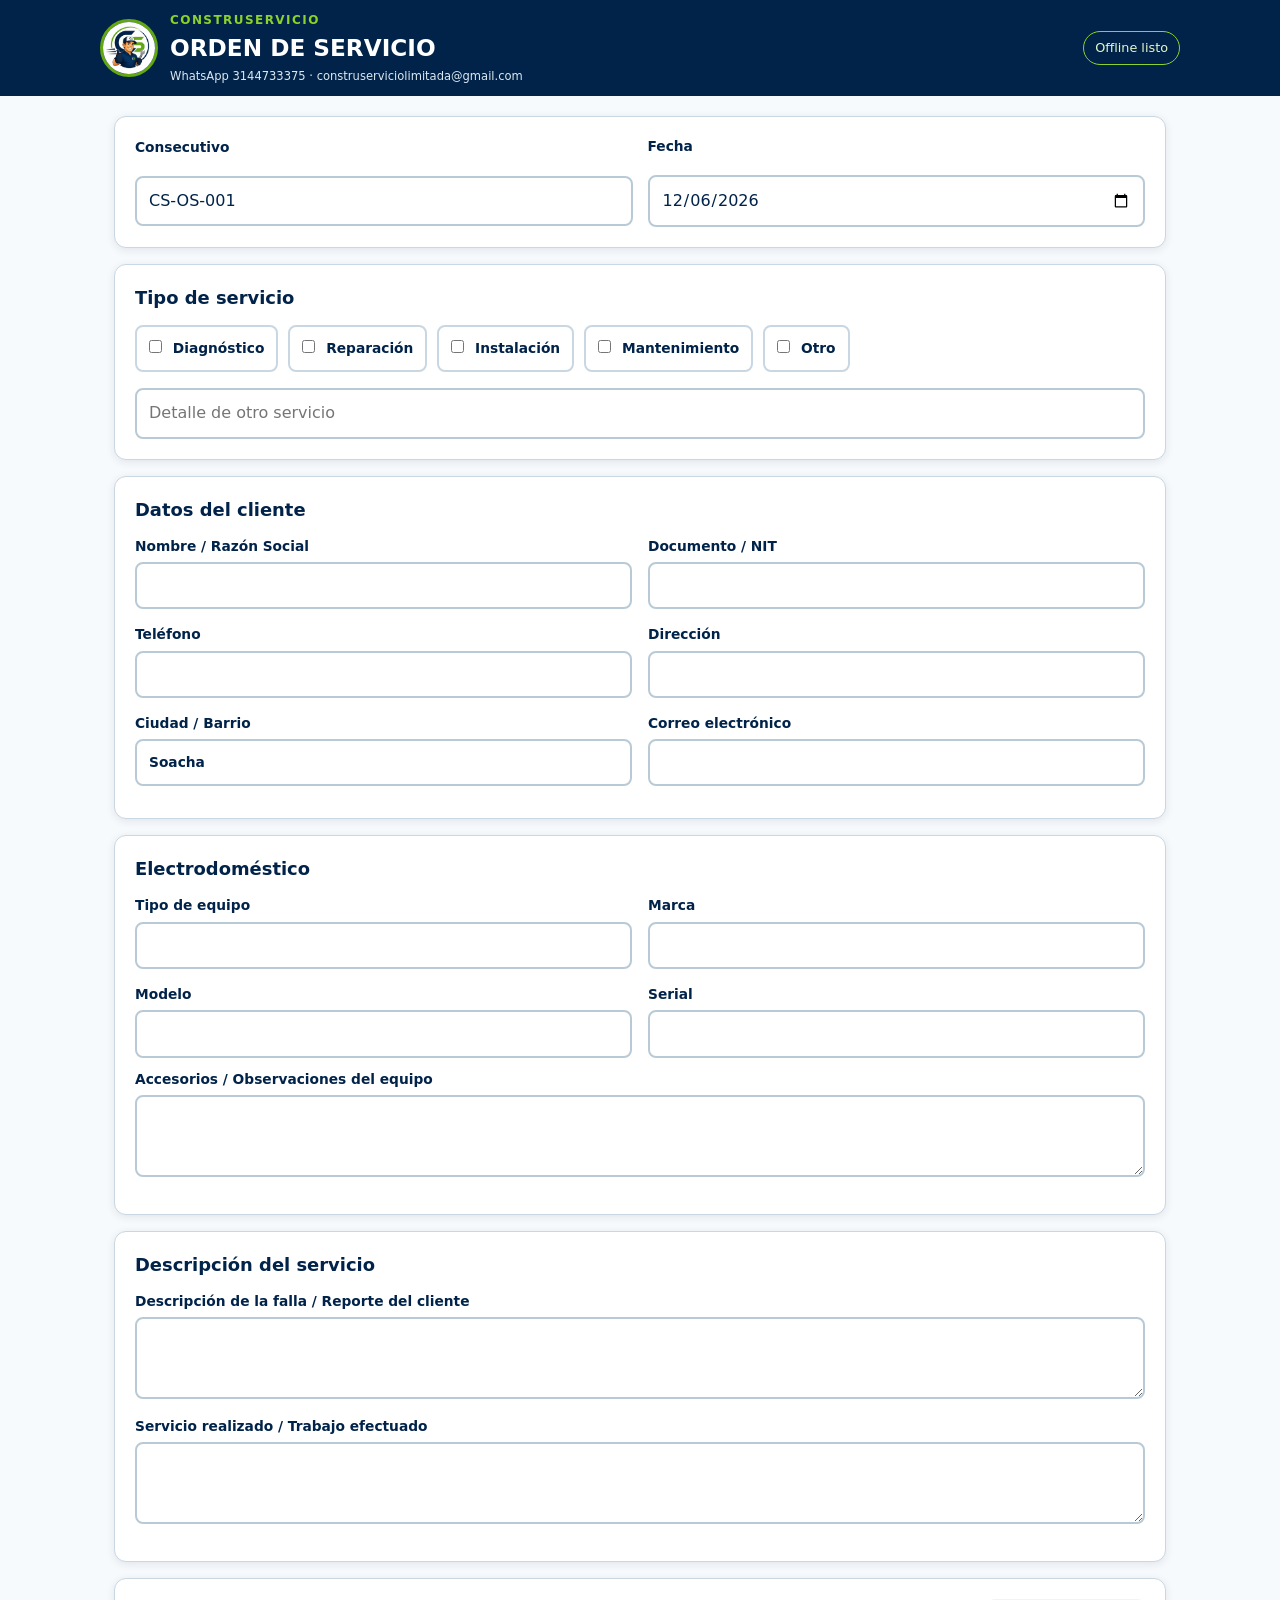
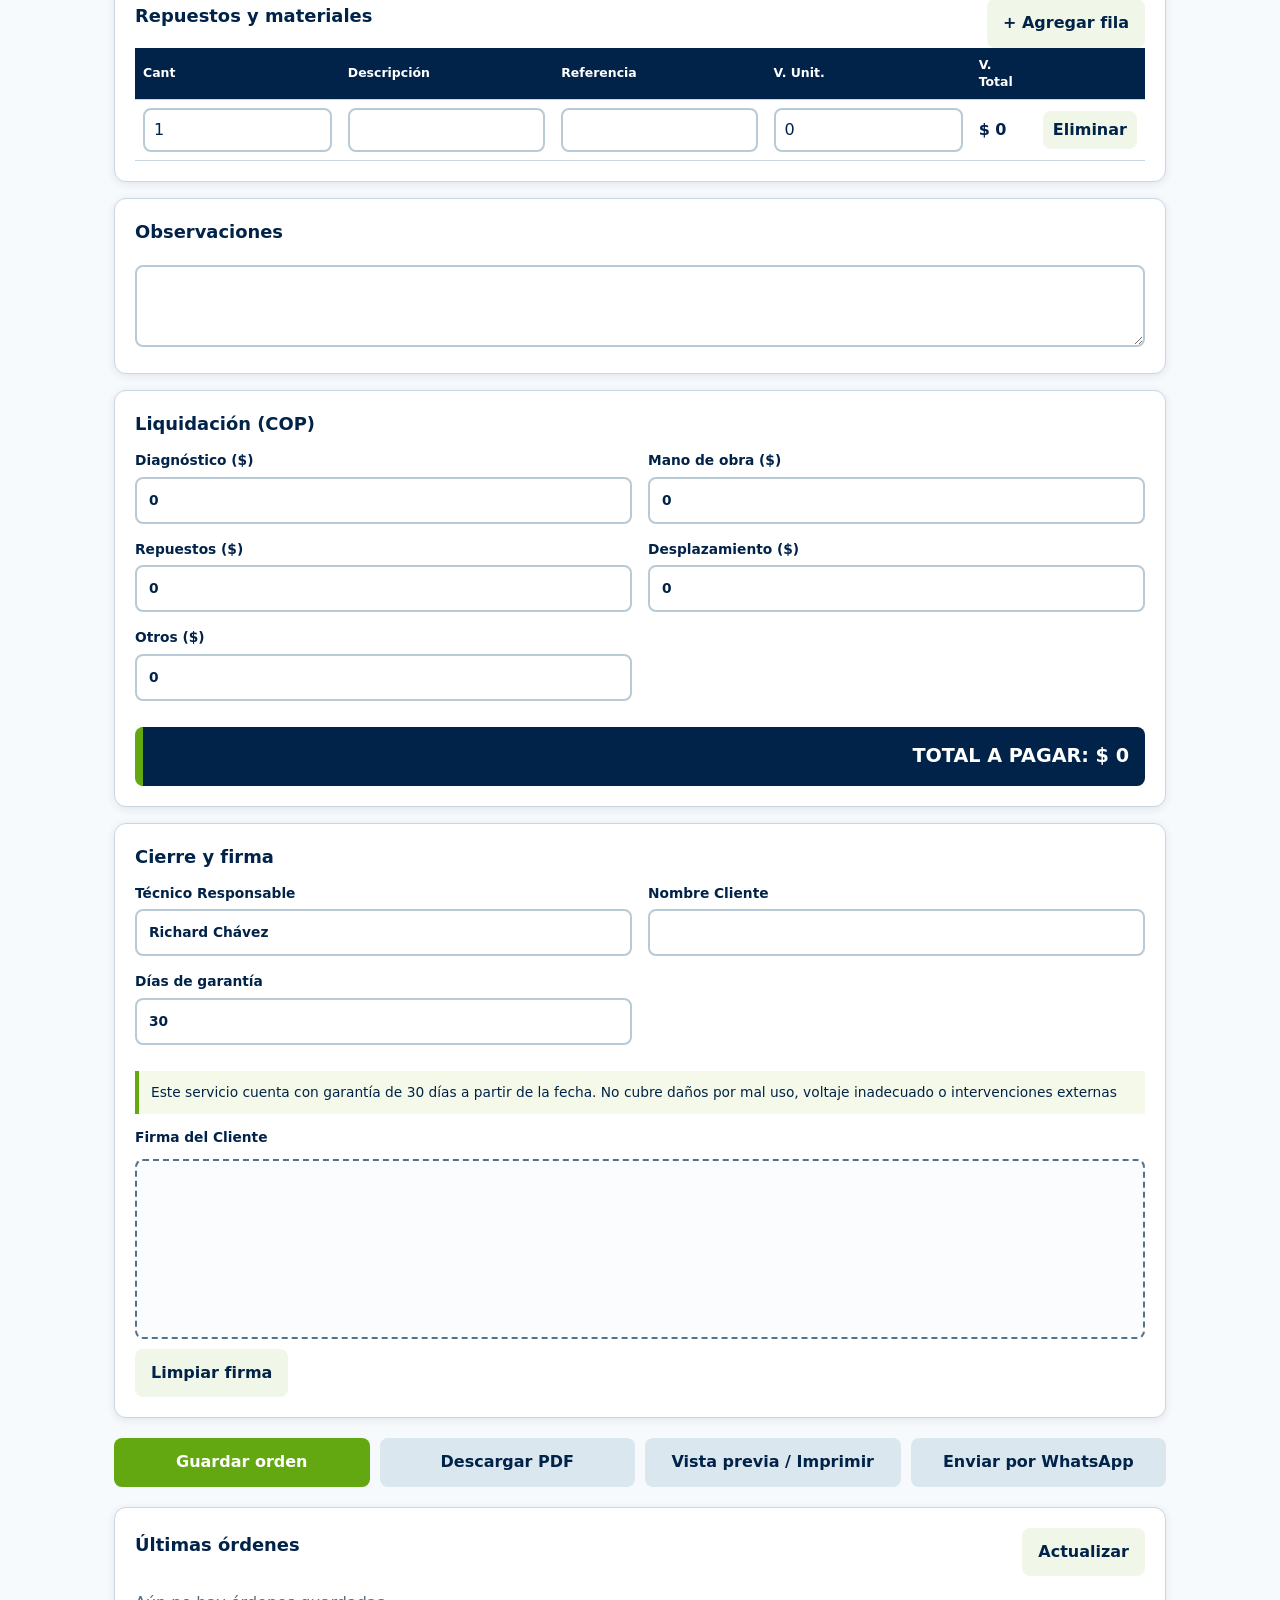
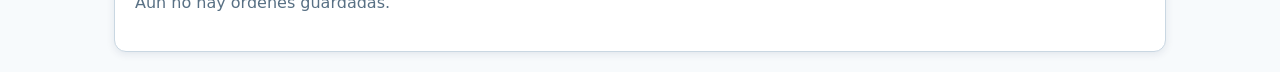
==== commit e8a4925d: "feat: apply official ConstruServicio branding and assets from RECURSOS" ====
--- a/appcreator24/index.html
+++ b/appcreator24/index.html
@@ -7,12 +7,12 @@
   <meta name="description" content="Orden de servicio offline de ConstruServicio Ltda.">
   <title>ConstruServicio OS</title>
 <style>
-:root{font-family:system-ui,-apple-system,Segoe UI,sans-serif;color:#102a43;background:#f4f7f9;line-height:1.4}*{box-sizing:border-box}body{margin:0}.topbar{background:#102a43;color:#fff;padding:18px max(18px,calc((100% - 1080px)/2));display:flex;justify-content:space-between;align-items:center;gap:16px}.eyebrow{color:#f2c14e;font-size:.75rem;font-weight:800;letter-spacing:.12em;margin:0}.topbar h1{margin:3px 0;font-size:1.45rem}.status{border:1px solid #78c2ad;border-radius:99px;padding:7px 11px;font-size:.8rem;color:#c6f3e5}.shell{max-width:1080px;margin:20px auto;padding:0 14px}.card{background:#fff;border:1px solid #d5dee5;border-radius:12px;padding:20px;margin-bottom:16px;box-shadow:0 2px 8px #102a4310}h2{font-size:1.12rem;margin:0 0 15px}.hero,.section-title{display:flex;justify-content:space-between;align-items:center;gap:15px}.hero>div{flex:1}label{display:block;font-size:.86rem;font-weight:700;margin:0 0 12px}input,textarea,select{width:100%;margin-top:6px;border:2px solid #c8d4dc;border-radius:8px;padding:12px;font:inherit;color:#102a43;background:#fff}input:focus,textarea:focus{outline:3px solid #f2c14e;outline-offset:1px}textarea{min-height:82px;resize:vertical}.grid,.money-grid{display:grid;grid-template-columns:repeat(2,1fr);gap:4px 16px}.checks{display:flex;flex-wrap:wrap;gap:10px;margin-bottom:10px}.checks label{border:2px solid #d5dee5;border-radius:8px;padding:12px;margin:0;cursor:pointer}.checks input{width:auto;margin:0 6px 0 0}.button{border:0;border-radius:8px;padding:13px 16px;background:#dce6ed;color:#102a43;font:inherit;font-weight:800;cursor:pointer;min-height:46px}.button.primary{background:#2ca58d;color:#fff}.button.secondary{background:#e8f0f4}.actions{display:flex;flex-wrap:wrap;gap:10px;margin:20px 0}.actions .button{flex:1}.parts-wrap{overflow-x:auto}table{width:100%;border-collapse:collapse;min-width:700px}th,td{border-bottom:1px solid #d5dee5;padding:8px;text-align:left}th{font-size:.78rem;background:#eef3f6}td input{margin:0;padding:9px}.row-total{font-weight:800;white-space:nowrap}.remove-part{padding:8px 10px;min-height:38px}.total{display:block;background:#102a43;color:#fff;border-radius:8px;padding:16px;margin-top:14px;text-align:right;font-size:1.2rem;font-weight:900}.legal{background:#fff8df;border-left:4px solid #f2c14e;padding:12px;font-size:.86rem}canvas{display:block;width:100%;height:180px;border:2px dashed #6b8495;border-radius:8px;background:#fafcfd;touch-action:none;margin:5px 0 10px}.muted{color:#667b89}.history-item{border-top:1px solid #d5dee5;padding:12px 0;display:flex;justify-content:space-between;align-items:center;gap:12px}.history-item small{display:block;color:#667b89}.history-item .button{padding:9px 11px;min-height:38px}.pdf-modal{position:fixed;inset:0;z-index:10;background:#102a43cc;padding:3vh 3vw}.pdf-modal-card{height:94vh;background:#fff;border-radius:10px;padding:12px;display:flex;flex-direction:column;gap:10px}.pdf-modal-actions{display:flex;align-items:center;gap:8px}.pdf-modal-actions strong{margin-right:auto}.pdf-modal iframe{width:100%;height:100%;border:1px solid #d5dee5}@media(max-width:640px){.topbar{align-items:flex-start}.grid,.money-grid{grid-template-columns:1fr}.card{padding:16px}.hero{align-items:flex-start;flex-direction:column}.actions .button{flex-basis:100%}.history-item{align-items:flex-start;flex-direction:column}}
+:root{--brand-navy:#012349;--brand-green:#63a811;--brand-blue:#0b4d85;--brand-pale:#f1f7e8;--brand-surface:#f7fafc;font-family:system-ui,-apple-system,Segoe UI,sans-serif;color:var(--brand-navy);background:var(--brand-surface);line-height:1.4}*{box-sizing:border-box}body{margin:0}.topbar{background:var(--brand-navy);color:#fff;padding:12px max(18px,calc((100% - 1080px)/2));display:flex;justify-content:space-between;align-items:center;gap:16px}.brand-lockup{display:flex;align-items:center;gap:12px}.brand-logo{width:58px;height:58px;border-radius:50%;object-fit:cover;background:#fff;border:3px solid var(--brand-green)}.brand-contact{font-size:.72rem;margin:4px 0 0;color:#dbe8f2}.eyebrow{color:#8bd22a;font-size:.75rem;font-weight:800;letter-spacing:.12em;margin:0}.topbar h1{margin:3px 0;font-size:1.45rem}.status{border:1px solid #8bd22a;border-radius:99px;padding:7px 11px;font-size:.8rem;color:#e5f7c9}.shell{max-width:1080px;margin:20px auto;padding:0 14px}.card{background:#fff;border:1px solid #c9d7e2;border-radius:12px;padding:20px;margin-bottom:16px;box-shadow:0 2px 8px #01234918}h2{font-size:1.12rem;margin:0 0 15px;color:var(--brand-navy)}.hero,.section-title{display:flex;justify-content:space-between;align-items:center;gap:15px}.hero>div{flex:1}label{display:block;font-size:.86rem;font-weight:700;margin:0 0 12px;color:var(--brand-navy)}input,textarea,select{width:100%;margin-top:6px;border:2px solid #b9cad7;border-radius:8px;padding:12px;font:inherit;color:var(--brand-navy);background:#fff}input:focus,textarea:focus{outline:3px solid #8bd22a;outline-offset:1px}textarea{min-height:82px;resize:vertical}.grid,.money-grid{display:grid;grid-template-columns:repeat(2,1fr);gap:4px 16px}.checks{display:flex;flex-wrap:wrap;gap:10px;margin-bottom:10px}.checks label{border:2px solid #c9d7e2;border-radius:8px;padding:12px;margin:0;cursor:pointer}.checks input{width:auto;margin:0 6px 0 0}.button{border:0;border-radius:8px;padding:13px 16px;background:#dbe7ef;color:var(--brand-navy);font:inherit;font-weight:800;cursor:pointer;min-height:46px}.button.primary{background:var(--brand-green);color:#fff}.button.secondary{background:var(--brand-pale)}.actions{display:flex;flex-wrap:wrap;gap:10px;margin:20px 0}.actions .button{flex:1}.parts-wrap{overflow-x:auto}table{width:100%;border-collapse:collapse;min-width:700px}th,td{border-bottom:1px solid #c9d7e2;padding:8px;text-align:left}th{font-size:.78rem;background:var(--brand-navy);color:#fff}td input{margin:0;padding:9px}.row-total{font-weight:800;white-space:nowrap}.remove-part{padding:8px 10px;min-height:38px}.total{display:block;background:var(--brand-navy);color:#fff;border-radius:8px;padding:16px;margin-top:14px;text-align:right;font-size:1.2rem;font-weight:900;border-left:8px solid var(--brand-green)}.legal{background:#f4f9e9;border-left:4px solid var(--brand-green);padding:12px;font-size:.86rem}canvas{display:block;width:100%;height:180px;border:2px dashed #52718a;border-radius:8px;background:#fafcfd;touch-action:none;margin:5px 0 10px}.muted{color:#587084}.history-item{border-top:1px solid #c9d7e2;padding:12px 0;display:flex;justify-content:space-between;align-items:center;gap:12px}.history-item small{display:block;color:#587084}.history-item .button{padding:9px 11px;min-height:38px}.pdf-modal{position:fixed;inset:0;z-index:10;background:#012349cc;padding:3vh 3vw}.pdf-modal-card{height:94vh;background:#fff;border-radius:10px;padding:12px;display:flex;flex-direction:column;gap:10px}.pdf-modal-actions{display:flex;align-items:center;gap:8px}.pdf-modal-actions strong{margin-right:auto}.pdf-modal iframe{width:100%;height:100%;border:1px solid #c9d7e2}@media print{body>*:not(.pdf-modal){display:none!important}.pdf-modal{position:static;background:#fff;padding:0}.pdf-modal-card{height:100vh;padding:0}.pdf-modal-actions{display:none}.pdf-modal iframe{border:0;height:100vh}}@media(max-width:640px){.topbar{align-items:flex-start}.brand-contact{max-width:280px}.grid,.money-grid{grid-template-columns:1fr}.card{padding:16px}.hero{align-items:flex-start;flex-direction:column}.actions .button{flex-basis:100%}.history-item{align-items:flex-start;flex-direction:column}}
 
 </style>
 </head>
 <body>
-  <header class="topbar"><div><p class="eyebrow">CONSTRUSERVICIO</p><h1>Orden de servicio</h1></div><span id="online-status" class="status">Offline listo</span></header>
+  <header class="topbar"><div class="brand-lockup"><img id="brand-logo" class="brand-logo" alt="Logo ConstruServicio"><div><p class="eyebrow">CONSTRUSERVICIO</p><h1>ORDEN DE SERVICIO</h1><p class="brand-contact">WhatsApp 3144733375 · construserviciolimitada@gmail.com</p></div></div><span id="online-status" class="status">Offline listo</span></header>
   <main class="shell">
     <form id="order-form" novalidate>
       <section class="card hero"><div><label for="order-number">Consecutivo</label><input id="order-number" name="number" required></div><div><label for="order-date">Fecha</label><input id="order-date" name="date" type="date" required></div></section>
@@ -28,6 +28,25 @@
     </form>
     <section class="card history"><div class="section-title"><h2>Últimas órdenes</h2><button type="button" id="refresh-history" class="button secondary">Actualizar</button></div><div id="history-list"><p class="muted">Aún no hay órdenes guardadas.</p></div></section>
   </main>
+<script>
+!function(t,e){"object"==typeof exports&&"undefined"!=typeof module?e(exports):"function"==typeof define&&define.amd?define(["exports"],e):e((t=t||self).PDFLib={})}(this,(function(t){"use strict";
+/*! *****************************************************************************
+    Copyright (c) Microsoft Corporation. All rights reserved.
+    Licensed under the Apache License, Version 2.0 (the "License"); you may not use
+    this file except in compliance with the License. You may obtain a copy of the
+    License at http://www.apache.org/licenses/LICENSE-2.0
+
+    THIS CODE IS PROVIDED ON AN *AS IS* BASIS, WITHOUT WARRANTIES OR CONDITIONS OF ANY
+    KIND, EITHER EXPRESS OR IMPLIED, INCLUDING WITHOUT LIMITATION ANY IMPLIED
+    WARRANTIES OR CONDITIONS OF TITLE, FITNESS FOR A PARTICULAR PURPOSE,
+    MERCHANTABLITY OR NON-INFRINGEMENT.
+
+    See the Apache Version 2.0 License for specific language governing permissions
+    and limitations under the License.
+    ***************************************************************************** */var e=function(t,n){return(e=Object.setPrototypeOf||{__proto__:[]}instanceof Array&&function(t,e){t.__proto__=e}||function(t,e){for(var n in e)e.hasOwnProperty(n)&&(t[n]=e[n])})(t,n)};function n(t,n){function r(){this.constructor=t}e(t,n),t.prototype=null===n?Object.create(n):(r.prototype=n.prototype,new r)}var r=function(){return(r=Object.assign||function(t){for(var e,n=1,r=arguments.length;n<r;n++)for(var i in e=arguments[n])Object.prototype.hasOwnProperty.call(e,i)&&(t[i]=e[i]);return t}).apply(this,arguments)};function i(t,e,n,r){return new(n||(n=Promise))((function(i,o){function a(t){try{l(r.next(t))}catch(t){o(t)}}function s(t){try{l(r.throw(t))}catch(t){o(t)}}function l(t){var e;t.done?i(t.value):(e=t.value,e instanceof n?e:new n((function(t){t(e)}))).then(a,s)}l((r=r.apply(t,e||[])).next())}))}function o(t,e){var n,r,i,o,a={label:0,sent:function(){if(1&i[0])throw i[1];return i[1]},trys:[],ops:[]};return o={next:s(0),throw:s(1),return:s(2)},"function"==typeof Symbol&&(o[Symbol.iterator]=function(){return this}),o;function s(o){return function(s){return function(o){if(n)throw new TypeError("Generator is already executing.");for(;a;)try{if(n=1,r&&(i=2&o[0]?r.return:o[0]?r.throw||((i=r.return)&&i.call(r),0):r.next)&&!(i=i.call(r,o[1])).done)return i;switch(r=0,i&&(o=[2&o[0],i.value]),o[0]){case 0:case 1:i=o;break;case 4:return a.label++,{value:o[1],done:!1};case 5:a.label++,r=o[1],o=[0];continue;case 7:o=a.ops.pop(),a.trys.pop();continue;default:if(!(i=a.trys,(i=i.length>0&&i[i.length-1])||6!==o[0]&&2!==o[0])){a=0;continue}if(3===o[0]&&(!i||o[1]>i[0]&&o[1]<i[3])){a.label=o[1];break}if(6===o[0]&&a.label<i[1]){a.label=i[1],i=o;break}if(i&&a.label<i[2]){a.label=i[2],a.ops.push(o);break}i[2]&&a.ops.pop(),a.trys.pop();continue}o=e.call(t,a)}catch(t){o=[6,t],r=0}finally{n=i=0}if(5&o[0])throw o[1];return{value:o[0]?o[1]:void 0,done:!0}}([o,s])}}}function a(){for(var t=0,e=0,n=arguments.length;e<n;e++)t+=arguments[e].length;var r=Array(t),i=0;for(e=0;e<n;e++)for(var o=arguments[e],a=0,s=o.length;a<s;a++,i++)r[i]=o[a];return r}for(var s="ABCDEFGHIJKLMNOPQRSTUVWXYZabcdefghijklmnopqrstuvwxyz0123456789+/",l=new Uint8Array(256),h=0;h<s.length;h++)l[s.charCodeAt(h)]=h;var u,c=function(t){for(var e="",n=t.length,r=0;r<n;r+=3)e+=s[t[r]>>2],e+=s[(3&t[r])<<4|t[r+1]>>4],e+=s[(15&t[r+1])<<2|t[r+2]>>6],e+=s[63&t[r+2]];return n%3==2?e=e.substring(0,e.length-1)+"=":n%3==1&&(e=e.substring(0,e.length-2)+"=="),e},d=function(t){var e,n,r,i,o,a=.75*t.length,s=t.length,h=0;"="===t[t.length-1]&&(a--,"="===t[t.length-2]&&a--);var u=new Uint8Array(a);for(e=0;e<s;e+=4)n=l[t.charCodeAt(e)],r=l[t.charCodeAt(e+1)],i=l[t.charCodeAt(e+2)],o=l[t.charCodeAt(e+3)],u[h++]=n<<2|r>>4,u[h++]=(15&r)<<4|i>>2,u[h++]=(3&i)<<6|63&o;return u},f=/^(data)?:?([\w\/\+]+)?;?(charset=[\w-]+|base64)?.*,/i,p=function(t){var e=t.trim(),n=e.substring(0,100).match(f);if(!n)return d(e);var r=n[0],i=e.substring(r.length);return d(i)},g=function(t){return t.charCodeAt(0)},v=function(t){return t.codePointAt(0)},y=function(t,e){return x(t.toString(16),e,"0").toUpperCase()},m=function(t){return y(t,2)},b=function(t){return String.fromCharCode(t)},w=function(t){return b(parseInt(t,16))},x=function(t,e,n){for(var r="",i=0,o=e-t.length;i<o;i++)r+=n;return r+t},k=function(t,e,n){for(var r=t.length,i=0;i<r;i++)e[n++]=t.charCodeAt(i);return r},F=function(t){return t.replace(/[.*+?^${}()|[\]\\]/g,"\\$&")},S=function(t){return t.replace(/\t|\u0085|\u2028|\u2029/g,"    ").replace(/[\b\v]/g,"")},C=["\\n","\\f","\\r","\\u000B"],A=function(t){return/^[\n\f\r\u000B]$/.test(t)},T=function(t){return t.split(/[\n\f\r\u000B]/)},P=function(t){return t.replace(/[\n\f\r\u000B]/g," ")},z=function(t,e){var n,r=t.charCodeAt(e),i=e+1,o=1;return r>=55296&&r<=56319&&t.length>i&&(n=t.charCodeAt(i))>=56320&&n<=57343&&(o=2),[t.slice(e,e+o),o]},R=function(t){for(var e=[],n=0,r=t.length;n<r;){var i=z(t,n),o=i[0],a=i[1];e.push(o),n+=a}return e},O=function(t,e,n,r){for(var i=function(t){for(var e=C.join("|"),n=["$"],r=0,i=t.length;r<i;r++){var o=t[r];if(A(o))throw new TypeError("`wordBreak` must not include "+e);n.push(""===o?".":F(o))}var a=n.join("|");return new RegExp("("+e+")|((.*?)("+a+"))","gm")}(e),o=S(t).match(i),a="",s=0,l=[],h=function(){""!==a&&l.push(a),a="",s=0},u=0,c=o.length;u<c;u++){var d=o[u];if(A(d))h();else{var f=r(d);s+f>n&&h(),a+=d,s+=f}}return h(),l},D=/^D:(\d\d\d\d)(\d\d)?(\d\d)?(\d\d)?(\d\d)?(\d\d)?([+\-Z])?(\d\d)?'?(\d\d)?'?$/,B=function(t){var e=t.match(D);if(e){var n=e[1],r=e[2],i=void 0===r?"01":r,o=e[3],a=void 0===o?"01":o,s=e[4],l=void 0===s?"00":s,h=e[5],u=void 0===h?"00":h,c=e[6],d=void 0===c?"00":c,f=e[7],p=void 0===f?"Z":f,g=e[8],v=void 0===g?"00":g,y=e[9];return new Date(n+"-"+i+"-"+a+"T"+l+":"+u+":"+d+("Z"===p?"Z":""+p+v+":"+(void 0===y?"00":y)))}},N=function(t,e){for(var n,r,i=0;i<t.length;){var o=t.substring(i).match(e);if(!o)return{match:r,pos:i};r=o,i+=(null!==(n=o.index)&&void 0!==n?n:0)+o[0].length}return{match:r,pos:i}},E=function(t){return t[t.length-1]},j=function(t){if(t instanceof Uint8Array)return t;for(var e=t.length,n=new Uint8Array(e),r=0;r<e;r++)n[r]=t.charCodeAt(r);return n},M=function(){for(var t=[],e=0;e<arguments.length;e++)t[e]=arguments[e];for(var n=t.length,r=[],i=0;i<n;i++){var o=t[i];r[i]=o instanceof Uint8Array?o:j(o)}var a=0;for(i=0;i<n;i++)a+=t[i].length;for(var s=new Uint8Array(a),l=0,h=0;h<n;h++)for(var u=r[h],c=0,d=u.length;c<d;c++)s[l++]=u[c];return s},I=function(t){for(var e=0,n=0,r=t.length;n<r;n++)e+=t[n].length;var i=new Uint8Array(e),o=0;for(n=0,r=t.length;n<r;n++){var a=t[n];i.set(a,o),o+=a.length}return i},U=function(t){for(var e="",n=0,r=t.length;n<r;n++)e+=b(t[n]);return e},V=function(t,e){return t.id-e.id},W=function(t,e){for(var n=[],r=0,i=t.length;r<i;r++){var o=t[r],a=t[r-1];0!==r&&e(o)===e(a)||n.push(o)}return n},q=function(t){for(var e=t.length,n=0,r=Math.floor(e/2);n<r;n++){var i=n,o=e-n-1,a=t[n];t[i]=t[o],t[o]=a}return t},L=function(t){for(var e=0,n=0,r=t.length;n<r;n++)e+=t[n];return e},K=function(t,e){for(var n=new Array(e-t),r=0,i=n.length;r<i;r++)n[r]=t+r;return n},G=function(t,e){for(var n=new Array(e.length),r=0,i=e.length;r<i;r++)n[r]=t[e[r]];return n},H=function(t){return t instanceof Uint8Array||t instanceof ArrayBuffer||"string"==typeof t},_=function(t){if("string"==typeof t)return p(t);if(t instanceof ArrayBuffer)return new Uint8Array(t);if(t instanceof Uint8Array)return t;throw new TypeError("`input` must be one of `string | ArrayBuffer | Uint8Array`")},X=function(){return new Promise((function(t){setTimeout((function(){return t()}),0)}))},Z=function(t,e){void 0===e&&(e=!0);var n=[];e&&n.push(65279);for(var r=0,i=t.length;r<i;){var o=t.codePointAt(r);if(o<65536)n.push(o),r+=1;else{if(!(o<1114112))throw new Error("Invalid code point: 0x"+m(o));n.push(Q(o),$(o)),r+=2}}return new Uint16Array(n)},Y=function(t){return t>=0&&t<=65535},J=function(t){return t>=65536&&t<=1114111},Q=function(t){return Math.floor((t-65536)/1024)+55296},$=function(t){return(t-65536)%1024+56320};!function(t){t.BigEndian="BigEndian",t.LittleEndian="LittleEndian"}(u||(u={}));var tt="�".codePointAt(0),et=function(t,e){if(void 0===e&&(e=!0),t.length<=1)return String.fromCodePoint(tt);for(var n=e?ot(t):u.BigEndian,r=e?2:0,i=[];t.length-r>=2;){var o=it(t[r++],t[r++],n);if(nt(o))if(t.length-r<2)i.push(tt);else{var a=it(t[r++],t[r++],n);rt(a)?i.push(o,a):i.push(tt)}else rt(o)?(r+=2,i.push(tt)):i.push(o)}return r<t.length&&i.push(tt),String.fromCodePoint.apply(String,i)},nt=function(t){return t>=55296&&t<=56319},rt=function(t){return t>=56320&&t<=57343},it=function(t,e,n){if(n===u.LittleEndian)return e<<8|t;if(n===u.BigEndian)return t<<8|e;throw new Error("Invalid byteOrder: "+n)},ot=function(t){return at(t)?u.BigEndian:st(t)?u.LittleEndian:u.BigEndian},at=function(t){return 254===t[0]&&255===t[1]},st=function(t){return 255===t[0]&&254===t[1]},lt=function(t){return at(t)||st(t)},ht=function(t){var e,n=String(t);if(Math.abs(t)<1){if(e=parseInt(t.toString().split("e-")[1])){var r=t<0;r&&(t*=-1),t*=Math.pow(10,e-1),n="0."+new Array(e).join("0")+t.toString().substring(2),r&&(n="-"+n)}}else(e=parseInt(t.toString().split("+")[1]))>20&&(e-=20,n=(t/=Math.pow(10,e)).toString()+new Array(e+1).join("0"));return n},ut=function(t){return Math.ceil(t.toString(2).length/8)},ct=function(t){for(var e=new Uint8Array(ut(t)),n=1;n<=e.length;n++)e[n-1]=t>>8*(e.length-n);return e},dt=function(t){throw new Error(t)};function ft(t,e,n){return t(n={path:e,exports:{},require:function(t,e){return function(){throw new Error("Dynamic requires are not currently supported by @rollup/plugin-commonjs")}(null==e&&n.path)}},n.exports),n.exports}var pt=ft((function(t,e){var n="undefined"!=typeof Uint8Array&&"undefined"!=typeof Uint16Array&&"undefined"!=typeof Int32Array;function r(t,e){return Object.prototype.hasOwnProperty.call(t,e)}e.assign=function(t){for(var e=Array.prototype.slice.call(arguments,1);e.length;){var n=e.shift();if(n){if("object"!=typeof n)throw new TypeError(n+"must be non-object");for(var i in n)r(n,i)&&(t[i]=n[i])}}return t},e.shrinkBuf=function(t,e){return t.length===e?t:t.subarray?t.subarray(0,e):(t.length=e,t)};var i={arraySet:function(t,e,n,r,i){if(e.subarray&&t.subarray)t.set(e.subarray(n,n+r),i);else for(var o=0;o<r;o++)t[i+o]=e[n+o]},flattenChunks:function(t){var e,n,r,i,o,a;for(r=0,e=0,n=t.length;e<n;e++)r+=t[e].length;for(a=new Uint8Array(r),i=0,e=0,n=t.length;e<n;e++)o=t[e],a.set(o,i),i+=o.length;return a}},o={arraySet:function(t,e,n,r,i){for(var o=0;o<r;o++)t[i+o]=e[n+o]},flattenChunks:function(t){return[].concat.apply([],t)}};e.setTyped=function(t){t?(e.Buf8=Uint8Array,e.Buf16=Uint16Array,e.Buf32=Int32Array,e.assign(e,i)):(e.Buf8=Array,e.Buf16=Array,e.Buf32=Array,e.assign(e,o))},e.setTyped(n)}));function gt(t){for(var e=t.length;--e>=0;)t[e]=0}var vt=[0,0,0,0,0,0,0,0,1,1,1,1,2,2,2,2,3,3,3,3,4,4,4,4,5,5,5,5,0],yt=[0,0,0,0,1,1,2,2,3,3,4,4,5,5,6,6,7,7,8,8,9,9,10,10,11,11,12,12,13,13],mt=[0,0,0,0,0,0,0,0,0,0,0,0,0,0,0,0,2,3,7],bt=[16,17,18,0,8,7,9,6,10,5,11,4,12,3,13,2,14,1,15],wt=new Array(576);gt(wt);var xt=new Array(60);gt(xt);var kt=new Array(512);gt(kt);var Ft=new Array(256);gt(Ft);var St=new Array(29);gt(St);var Ct,At,Tt,Pt=new Array(30);function zt(t,e,n,r,i){this.static_tree=t,this.extra_bits=e,this.extra_base=n,this.elems=r,this.max_length=i,this.has_stree=t&&t.length}function Rt(t,e){this.dyn_tree=t,this.max_code=0,this.stat_desc=e}function Ot(t){return t<256?kt[t]:kt[256+(t>>>7)]}function Dt(t,e){t.pending_buf[t.pending++]=255&e,t.pending_buf[t.pending++]=e>>>8&255}function Bt(t,e,n){t.bi_valid>16-n?(t.bi_buf|=e<<t.bi_valid&65535,Dt(t,t.bi_buf),t.bi_buf=e>>16-t.bi_valid,t.bi_valid+=n-16):(t.bi_buf|=e<<t.bi_valid&65535,t.bi_valid+=n)}function Nt(t,e,n){Bt(t,n[2*e],n[2*e+1])}function Et(t,e){var n=0;do{n|=1&t,t>>>=1,n<<=1}while(--e>0);return n>>>1}function jt(t,e,n){var r,i,o=new Array(16),a=0;for(r=1;r<=15;r++)o[r]=a=a+n[r-1]<<1;for(i=0;i<=e;i++){var s=t[2*i+1];0!==s&&(t[2*i]=Et(o[s]++,s))}}function Mt(t){var e;for(e=0;e<286;e++)t.dyn_ltree[2*e]=0;for(e=0;e<30;e++)t.dyn_dtree[2*e]=0;for(e=0;e<19;e++)t.bl_tree[2*e]=0;t.dyn_ltree[512]=1,t.opt_len=t.static_len=0,t.last_lit=t.matches=0}function It(t){t.bi_valid>8?Dt(t,t.bi_buf):t.bi_valid>0&&(t.pending_buf[t.pending++]=t.bi_buf),t.bi_buf=0,t.bi_valid=0}function Ut(t,e,n,r){var i=2*e,o=2*n;return t[i]<t[o]||t[i]===t[o]&&r[e]<=r[n]}function Vt(t,e,n){for(var r=t.heap[n],i=n<<1;i<=t.heap_len&&(i<t.heap_len&&Ut(e,t.heap[i+1],t.heap[i],t.depth)&&i++,!Ut(e,r,t.heap[i],t.depth));)t.heap[n]=t.heap[i],n=i,i<<=1;t.heap[n]=r}function Wt(t,e,n){var r,i,o,a,s=0;if(0!==t.last_lit)do{r=t.pending_buf[t.d_buf+2*s]<<8|t.pending_buf[t.d_buf+2*s+1],i=t.pending_buf[t.l_buf+s],s++,0===r?Nt(t,i,e):(Nt(t,(o=Ft[i])+256+1,e),0!==(a=vt[o])&&Bt(t,i-=St[o],a),Nt(t,o=Ot(--r),n),0!==(a=yt[o])&&Bt(t,r-=Pt[o],a))}while(s<t.last_lit);Nt(t,256,e)}function qt(t,e){var n,r,i,o=e.dyn_tree,a=e.stat_desc.static_tree,s=e.stat_desc.has_stree,l=e.stat_desc.elems,h=-1;for(t.heap_len=0,t.heap_max=573,n=0;n<l;n++)0!==o[2*n]?(t.heap[++t.heap_len]=h=n,t.depth[n]=0):o[2*n+1]=0;for(;t.heap_len<2;)o[2*(i=t.heap[++t.heap_len]=h<2?++h:0)]=1,t.depth[i]=0,t.opt_len--,s&&(t.static_len-=a[2*i+1]);for(e.max_code=h,n=t.heap_len>>1;n>=1;n--)Vt(t,o,n);i=l;do{n=t.heap[1],t.heap[1]=t.heap[t.heap_len--],Vt(t,o,1),r=t.heap[1],t.heap[--t.heap_max]=n,t.heap[--t.heap_max]=r,o[2*i]=o[2*n]+o[2*r],t.depth[i]=(t.depth[n]>=t.depth[r]?t.depth[n]:t.depth[r])+1,o[2*n+1]=o[2*r+1]=i,t.heap[1]=i++,Vt(t,o,1)}while(t.heap_len>=2);t.heap[--t.heap_max]=t.heap[1],function(t,e){var n,r,i,o,a,s,l=e.dyn_tree,h=e.max_code,u=e.stat_desc.static_tree,c=e.stat_desc.has_stree,d=e.stat_desc.extra_bits,f=e.stat_desc.extra_base,p=e.stat_desc.max_length,g=0;for(o=0;o<=15;o++)t.bl_count[o]=0;for(l[2*t.heap[t.heap_max]+1]=0,n=t.heap_max+1;n<573;n++)(o=l[2*l[2*(r=t.heap[n])+1]+1]+1)>p&&(o=p,g++),l[2*r+1]=o,r>h||(t.bl_count[o]++,a=0,r>=f&&(a=d[r-f]),s=l[2*r],t.opt_len+=s*(o+a),c&&(t.static_len+=s*(u[2*r+1]+a)));if(0!==g){do{for(o=p-1;0===t.bl_count[o];)o--;t.bl_count[o]--,t.bl_count[o+1]+=2,t.bl_count[p]--,g-=2}while(g>0);for(o=p;0!==o;o--)for(r=t.bl_count[o];0!==r;)(i=t.heap[--n])>h||(l[2*i+1]!==o&&(t.opt_len+=(o-l[2*i+1])*l[2*i],l[2*i+1]=o),r--)}}(t,e),jt(o,h,t.bl_count)}function Lt(t,e,n){var r,i,o=-1,a=e[1],s=0,l=7,h=4;for(0===a&&(l=138,h=3),e[2*(n+1)+1]=65535,r=0;r<=n;r++)i=a,a=e[2*(r+1)+1],++s<l&&i===a||(s<h?t.bl_tree[2*i]+=s:0!==i?(i!==o&&t.bl_tree[2*i]++,t.bl_tree[32]++):s<=10?t.bl_tree[34]++:t.bl_tree[36]++,s=0,o=i,0===a?(l=138,h=3):i===a?(l=6,h=3):(l=7,h=4))}function Kt(t,e,n){var r,i,o=-1,a=e[1],s=0,l=7,h=4;for(0===a&&(l=138,h=3),r=0;r<=n;r++)if(i=a,a=e[2*(r+1)+1],!(++s<l&&i===a)){if(s<h)do{Nt(t,i,t.bl_tree)}while(0!=--s);else 0!==i?(i!==o&&(Nt(t,i,t.bl_tree),s--),Nt(t,16,t.bl_tree),Bt(t,s-3,2)):s<=10?(Nt(t,17,t.bl_tree),Bt(t,s-3,3)):(Nt(t,18,t.bl_tree),Bt(t,s-11,7));s=0,o=i,0===a?(l=138,h=3):i===a?(l=6,h=3):(l=7,h=4)}}gt(Pt);var Gt=!1;function Ht(t,e,n,r){Bt(t,0+(r?1:0),3),function(t,e,n,r){It(t),r&&(Dt(t,n),Dt(t,~n)),pt.arraySet(t.pending_buf,t.window,e,n,t.pending),t.pending+=n}(t,e,n,!0)}var _t={_tr_init:function(t){Gt||(!function(){var t,e,n,r,i,o=new Array(16);for(n=0,r=0;r<28;r++)for(St[r]=n,t=0;t<1<<vt[r];t++)Ft[n++]=r;for(Ft[n-1]=r,i=0,r=0;r<16;r++)for(Pt[r]=i,t=0;t<1<<yt[r];t++)kt[i++]=r;for(i>>=7;r<30;r++)for(Pt[r]=i<<7,t=0;t<1<<yt[r]-7;t++)kt[256+i++]=r;for(e=0;e<=15;e++)o[e]=0;for(t=0;t<=143;)wt[2*t+1]=8,t++,o[8]++;for(;t<=255;)wt[2*t+1]=9,t++,o[9]++;for(;t<=279;)wt[2*t+1]=7,t++,o[7]++;for(;t<=287;)wt[2*t+1]=8,t++,o[8]++;for(jt(wt,287,o),t=0;t<30;t++)xt[2*t+1]=5,xt[2*t]=Et(t,5);Ct=new zt(wt,vt,257,286,15),At=new zt(xt,yt,0,30,15),Tt=new zt(new Array(0),mt,0,19,7)}(),Gt=!0),t.l_desc=new Rt(t.dyn_ltree,Ct),t.d_desc=new Rt(t.dyn_dtree,At),t.bl_desc=new Rt(t.bl_tree,Tt),t.bi_buf=0,t.bi_valid=0,Mt(t)},_tr_stored_block:Ht,_tr_flush_block:function(t,e,n,r){var i,o,a=0;t.level>0?(2===t.strm.data_type&&(t.strm.data_type=function(t){var e,n=4093624447;for(e=0;e<=31;e++,n>>>=1)if(1&n&&0!==t.dyn_ltree[2*e])return 0;if(0!==t.dyn_ltree[18]||0!==t.dyn_ltree[20]||0!==t.dyn_ltree[26])return 1;for(e=32;e<256;e++)if(0!==t.dyn_ltree[2*e])return 1;return 0}(t)),qt(t,t.l_desc),qt(t,t.d_desc),a=function(t){var e;for(Lt(t,t.dyn_ltree,t.l_desc.max_code),Lt(t,t.dyn_dtree,t.d_desc.max_code),qt(t,t.bl_desc),e=18;e>=3&&0===t.bl_tree[2*bt[e]+1];e--);return t.opt_len+=3*(e+1)+5+5+4,e}(t),i=t.opt_len+3+7>>>3,(o=t.static_len+3+7>>>3)<=i&&(i=o)):i=o=n+5,n+4<=i&&-1!==e?Ht(t,e,n,r):4===t.strategy||o===i?(Bt(t,2+(r?1:0),3),Wt(t,wt,xt)):(Bt(t,4+(r?1:0),3),function(t,e,n,r){var i;for(Bt(t,e-257,5),Bt(t,n-1,5),Bt(t,r-4,4),i=0;i<r;i++)Bt(t,t.bl_tree[2*bt[i]+1],3);Kt(t,t.dyn_ltree,e-1),Kt(t,t.dyn_dtree,n-1)}(t,t.l_desc.max_code+1,t.d_desc.max_code+1,a+1),Wt(t,t.dyn_ltree,t.dyn_dtree)),Mt(t),r&&It(t)},_tr_tally:function(t,e,n){return t.pending_buf[t.d_buf+2*t.last_lit]=e>>>8&255,t.pending_buf[t.d_buf+2*t.last_lit+1]=255&e,t.pending_buf[t.l_buf+t.last_lit]=255&n,t.last_lit++,0===e?t.dyn_ltree[2*n]++:(t.matches++,e--,t.dyn_ltree[2*(Ft[n]+256+1)]++,t.dyn_dtree[2*Ot(e)]++),t.last_lit===t.lit_bufsize-1},_tr_align:function(t){Bt(t,2,3),Nt(t,256,wt),function(t){16===t.bi_valid?(Dt(t,t.bi_buf),t.bi_buf=0,t.bi_valid=0):t.bi_valid>=8&&(t.pending_buf[t.pending++]=255&t.bi_buf,t.bi_buf>>=8,t.bi_valid-=8)}(t)}};var Xt=function(t,e,n,r){for(var i=65535&t|0,o=t>>>16&65535|0,a=0;0!==n;){n-=a=n>2e3?2e3:n;do{o=o+(i=i+e[r++]|0)|0}while(--a);i%=65521,o%=65521}return i|o<<16|0};var Zt=function(){for(var t,e=[],n=0;n<256;n++){t=n;for(var r=0;r<8;r++)t=1&t?3988292384^t>>>1:t>>>1;e[n]=t}return e}();var Yt,Jt=function(t,e,n,r){var i=Zt,o=r+n;t^=-1;for(var a=r;a<o;a++)t=t>>>8^i[255&(t^e[a])];return-1^t},Qt={2:"need dictionary",1:"stream end",0:"","-1":"file error","-2":"stream error","-3":"data error","-4":"insufficient memory","-5":"buffer error","-6":"incompatible version"};function $t(t,e){return t.msg=Qt[e],e}function te(t){return(t<<1)-(t>4?9:0)}function ee(t){for(var e=t.length;--e>=0;)t[e]=0}function ne(t){var e=t.state,n=e.pending;n>t.avail_out&&(n=t.avail_out),0!==n&&(pt.arraySet(t.output,e.pending_buf,e.pending_out,n,t.next_out),t.next_out+=n,e.pending_out+=n,t.total_out+=n,t.avail_out-=n,e.pending-=n,0===e.pending&&(e.pending_out=0))}function re(t,e){_t._tr_flush_block(t,t.block_start>=0?t.block_start:-1,t.strstart-t.block_start,e),t.block_start=t.strstart,ne(t.strm)}function ie(t,e){t.pending_buf[t.pending++]=e}function oe(t,e){t.pending_buf[t.pending++]=e>>>8&255,t.pending_buf[t.pending++]=255&e}function ae(t,e,n,r){var i=t.avail_in;return i>r&&(i=r),0===i?0:(t.avail_in-=i,pt.arraySet(e,t.input,t.next_in,i,n),1===t.state.wrap?t.adler=Xt(t.adler,e,i,n):2===t.state.wrap&&(t.adler=Jt(t.adler,e,i,n)),t.next_in+=i,t.total_in+=i,i)}function se(t,e){var n,r,i=t.max_chain_length,o=t.strstart,a=t.prev_length,s=t.nice_match,l=t.strstart>t.w_size-262?t.strstart-(t.w_size-262):0,h=t.window,u=t.w_mask,c=t.prev,d=t.strstart+258,f=h[o+a-1],p=h[o+a];t.prev_length>=t.good_match&&(i>>=2),s>t.lookahead&&(s=t.lookahead);do{if(h[(n=e)+a]===p&&h[n+a-1]===f&&h[n]===h[o]&&h[++n]===h[o+1]){o+=2,n++;do{}while(h[++o]===h[++n]&&h[++o]===h[++n]&&h[++o]===h[++n]&&h[++o]===h[++n]&&h[++o]===h[++n]&&h[++o]===h[++n]&&h[++o]===h[++n]&&h[++o]===h[++n]&&o<d);if(r=258-(d-o),o=d-258,r>a){if(t.match_start=e,a=r,r>=s)break;f=h[o+a-1],p=h[o+a]}}}while((e=c[e&u])>l&&0!=--i);return a<=t.lookahead?a:t.lookahead}function le(t){var e,n,r,i,o,a=t.w_size;do{if(i=t.window_size-t.lookahead-t.strstart,t.strstart>=a+(a-262)){pt.arraySet(t.window,t.window,a,a,0),t.match_start-=a,t.strstart-=a,t.block_start-=a,e=n=t.hash_size;do{r=t.head[--e],t.head[e]=r>=a?r-a:0}while(--n);e=n=a;do{r=t.prev[--e],t.prev[e]=r>=a?r-a:0}while(--n);i+=a}if(0===t.strm.avail_in)break;if(n=ae(t.strm,t.window,t.strstart+t.lookahead,i),t.lookahead+=n,t.lookahead+t.insert>=3)for(o=t.strstart-t.insert,t.ins_h=t.window[o],t.ins_h=(t.ins_h<<t.hash_shift^t.window[o+1])&t.hash_mask;t.insert&&(t.ins_h=(t.ins_h<<t.hash_shift^t.window[o+3-1])&t.hash_mask,t.prev[o&t.w_mask]=t.head[t.ins_h],t.head[t.ins_h]=o,o++,t.insert--,!(t.lookahead+t.insert<3)););}while(t.lookahead<262&&0!==t.strm.avail_in)}function he(t,e){for(var n,r;;){if(t.lookahead<262){if(le(t),t.lookahead<262&&0===e)return 1;if(0===t.lookahead)break}if(n=0,t.lookahead>=3&&(t.ins_h=(t.ins_h<<t.hash_shift^t.window[t.strstart+3-1])&t.hash_mask,n=t.prev[t.strstart&t.w_mask]=t.head[t.ins_h],t.head[t.ins_h]=t.strstart),0!==n&&t.strstart-n<=t.w_size-262&&(t.match_length=se(t,n)),t.match_length>=3)if(r=_t._tr_tally(t,t.strstart-t.match_start,t.match_length-3),t.lookahead-=t.match_length,t.match_length<=t.max_lazy_match&&t.lookahead>=3){t.match_length--;do{t.strstart++,t.ins_h=(t.ins_h<<t.hash_shift^t.window[t.strstart+3-1])&t.hash_mask,n=t.prev[t.strstart&t.w_mask]=t.head[t.ins_h],t.head[t.ins_h]=t.strstart}while(0!=--t.match_length);t.strstart++}else t.strstart+=t.match_length,t.match_length=0,t.ins_h=t.window[t.strstart],t.ins_h=(t.ins_h<<t.hash_shift^t.window[t.strstart+1])&t.hash_mask;else r=_t._tr_tally(t,0,t.window[t.strstart]),t.lookahead--,t.strstart++;if(r&&(re(t,!1),0===t.strm.avail_out))return 1}return t.insert=t.strstart<2?t.strstart:2,4===e?(re(t,!0),0===t.strm.avail_out?3:4):t.last_lit&&(re(t,!1),0===t.strm.avail_out)?1:2}function ue(t,e){for(var n,r,i;;){if(t.lookahead<262){if(le(t),t.lookahead<262&&0===e)return 1;if(0===t.lookahead)break}if(n=0,t.lookahead>=3&&(t.ins_h=(t.ins_h<<t.hash_shift^t.window[t.strstart+3-1])&t.hash_mask,n=t.prev[t.strstart&t.w_mask]=t.head[t.ins_h],t.head[t.ins_h]=t.strstart),t.prev_length=t.match_length,t.prev_match=t.match_start,t.match_length=2,0!==n&&t.prev_length<t.max_lazy_match&&t.strstart-n<=t.w_size-262&&(t.match_length=se(t,n),t.match_length<=5&&(1===t.strategy||3===t.match_length&&t.strstart-t.match_start>4096)&&(t.match_length=2)),t.prev_length>=3&&t.match_length<=t.prev_length){i=t.strstart+t.lookahead-3,r=_t._tr_tally(t,t.strstart-1-t.prev_match,t.prev_length-3),t.lookahead-=t.prev_length-1,t.prev_length-=2;do{++t.strstart<=i&&(t.ins_h=(t.ins_h<<t.hash_shift^t.window[t.strstart+3-1])&t.hash_mask,n=t.prev[t.strstart&t.w_mask]=t.head[t.ins_h],t.head[t.ins_h]=t.strstart)}while(0!=--t.prev_length);if(t.match_available=0,t.match_length=2,t.strstart++,r&&(re(t,!1),0===t.strm.avail_out))return 1}else if(t.match_available){if((r=_t._tr_tally(t,0,t.window[t.strstart-1]))&&re(t,!1),t.strstart++,t.lookahead--,0===t.strm.avail_out)return 1}else t.match_available=1,t.strstart++,t.lookahead--}return t.match_available&&(r=_t._tr_tally(t,0,t.window[t.strstart-1]),t.match_available=0),t.insert=t.strstart<2?t.strstart:2,4===e?(re(t,!0),0===t.strm.avail_out?3:4):t.last_lit&&(re(t,!1),0===t.strm.avail_out)?1:2}function ce(t,e,n,r,i){this.good_length=t,this.max_lazy=e,this.nice_length=n,this.max_chain=r,this.func=i}function de(){this.strm=null,this.status=0,this.pending_buf=null,this.pending_buf_size=0,this.pending_out=0,this.pending=0,this.wrap=0,this.gzhead=null,this.gzindex=0,this.method=8,this.last_flush=-1,this.w_size=0,this.w_bits=0,this.w_mask=0,this.window=null,this.window_size=0,this.prev=null,this.head=null,this.ins_h=0,this.hash_size=0,this.hash_bits=0,this.hash_mask=0,this.hash_shift=0,this.block_start=0,this.match_length=0,this.prev_match=0,this.match_available=0,this.strstart=0,this.match_start=0,this.lookahead=0,this.prev_length=0,this.max_chain_length=0,this.max_lazy_match=0,this.level=0,this.strategy=0,this.good_match=0,this.nice_match=0,this.dyn_ltree=new pt.Buf16(1146),this.dyn_dtree=new pt.Buf16(122),this.bl_tree=new pt.Buf16(78),ee(this.dyn_ltree),ee(this.dyn_dtree),ee(this.bl_tree),this.l_desc=null,this.d_desc=null,this.bl_desc=null,this.bl_count=new pt.Buf16(16),this.heap=new pt.Buf16(573),ee(this.heap),this.heap_len=0,this.heap_max=0,this.depth=new pt.Buf16(573),ee(this.depth),this.l_buf=0,this.lit_bufsize=0,this.last_lit=0,this.d_buf=0,this.opt_len=0,this.static_len=0,this.matches=0,this.insert=0,this.bi_buf=0,this.bi_valid=0}function fe(t){var e;return t&&t.state?(t.total_in=t.total_out=0,t.data_type=2,(e=t.state).pending=0,e.pending_out=0,e.wrap<0&&(e.wrap=-e.wrap),e.status=e.wrap?42:113,t.adler=2===e.wrap?0:1,e.last_flush=0,_t._tr_init(e),0):$t(t,-2)}function pe(t){var e,n=fe(t);return 0===n&&((e=t.state).window_size=2*e.w_size,ee(e.head),e.max_lazy_match=Yt[e.level].max_lazy,e.good_match=Yt[e.level].good_length,e.nice_match=Yt[e.level].nice_length,e.max_chain_length=Yt[e.level].max_chain,e.strstart=0,e.block_start=0,e.lookahead=0,e.insert=0,e.match_length=e.prev_length=2,e.match_available=0,e.ins_h=0),n}function ge(t,e,n,r,i,o){if(!t)return-2;var a=1;if(-1===e&&(e=6),r<0?(a=0,r=-r):r>15&&(a=2,r-=16),i<1||i>9||8!==n||r<8||r>15||e<0||e>9||o<0||o>4)return $t(t,-2);8===r&&(r=9);var s=new de;return t.state=s,s.strm=t,s.wrap=a,s.gzhead=null,s.w_bits=r,s.w_size=1<<s.w_bits,s.w_mask=s.w_size-1,s.hash_bits=i+7,s.hash_size=1<<s.hash_bits,s.hash_mask=s.hash_size-1,s.hash_shift=~~((s.hash_bits+3-1)/3),s.window=new pt.Buf8(2*s.w_size),s.head=new pt.Buf16(s.hash_size),s.prev=new pt.Buf16(s.w_size),s.lit_bufsize=1<<i+6,s.pending_buf_size=4*s.lit_bufsize,s.pending_buf=new pt.Buf8(s.pending_buf_size),s.d_buf=1*s.lit_bufsize,s.l_buf=3*s.lit_bufsize,s.level=e,s.strategy=o,s.method=n,pe(t)}Yt=[new ce(0,0,0,0,(function(t,e){var n=65535;for(n>t.pending_buf_size-5&&(n=t.pending_buf_size-5);;){if(t.lookahead<=1){if(le(t),0===t.lookahead&&0===e)return 1;if(0===t.lookahead)break}t.strstart+=t.lookahead,t.lookahead=0;var r=t.block_start+n;if((0===t.strstart||t.strstart>=r)&&(t.lookahead=t.strstart-r,t.strstart=r,re(t,!1),0===t.strm.avail_out))return 1;if(t.strstart-t.block_start>=t.w_size-262&&(re(t,!1),0===t.strm.avail_out))return 1}return t.insert=0,4===e?(re(t,!0),0===t.strm.avail_out?3:4):(t.strstart>t.block_start&&(re(t,!1),t.strm.avail_out),1)})),new ce(4,4,8,4,he),new ce(4,5,16,8,he),new ce(4,6,32,32,he),new ce(4,4,16,16,ue),new ce(8,16,32,32,ue),new ce(8,16,128,128,ue),new ce(8,32,128,256,ue),new ce(32,128,258,1024,ue),new ce(32,258,258,4096,ue)];var ve={deflateInit:function(t,e){return ge(t,e,8,15,8,0)},deflateInit2:ge,deflateReset:pe,deflateResetKeep:fe,deflateSetHeader:function(t,e){return t&&t.state?2!==t.state.wrap?-2:(t.state.gzhead=e,0):-2},deflate:function(t,e){var n,r,i,o;if(!t||!t.state||e>5||e<0)return t?$t(t,-2):-2;if(r=t.state,!t.output||!t.input&&0!==t.avail_in||666===r.status&&4!==e)return $t(t,0===t.avail_out?-5:-2);if(r.strm=t,n=r.last_flush,r.last_flush=e,42===r.status)if(2===r.wrap)t.adler=0,ie(r,31),ie(r,139),ie(r,8),r.gzhead?(ie(r,(r.gzhead.text?1:0)+(r.gzhead.hcrc?2:0)+(r.gzhead.extra?4:0)+(r.gzhead.name?8:0)+(r.gzhead.comment?16:0)),ie(r,255&r.gzhead.time),ie(r,r.gzhead.time>>8&255),ie(r,r.gzhead.time>>16&255),ie(r,r.gzhead.time>>24&255),ie(r,9===r.level?2:r.strategy>=2||r.level<2?4:0),ie(r,255&r.gzhead.os),r.gzhead.extra&&r.gzhead.extra.length&&(ie(r,255&r.gzhead.extra.length),ie(r,r.gzhead.extra.length>>8&255)),r.gzhead.hcrc&&(t.adler=Jt(t.adler,r.pending_buf,r.pending,0)),r.gzindex=0,r.status=69):(ie(r,0),ie(r,0),ie(r,0),ie(r,0),ie(r,0),ie(r,9===r.level?2:r.strategy>=2||r.level<2?4:0),ie(r,3),r.status=113);else{var a=8+(r.w_bits-8<<4)<<8;a|=(r.strategy>=2||r.level<2?0:r.level<6?1:6===r.level?2:3)<<6,0!==r.strstart&&(a|=32),a+=31-a%31,r.status=113,oe(r,a),0!==r.strstart&&(oe(r,t.adler>>>16),oe(r,65535&t.adler)),t.adler=1}if(69===r.status)if(r.gzhead.extra){for(i=r.pending;r.gzindex<(65535&r.gzhead.extra.length)&&(r.pending!==r.pending_buf_size||(r.gzhead.hcrc&&r.pending>i&&(t.adler=Jt(t.adler,r.pending_buf,r.pending-i,i)),ne(t),i=r.pending,r.pending!==r.pending_buf_size));)ie(r,255&r.gzhead.extra[r.gzindex]),r.gzindex++;r.gzhead.hcrc&&r.pending>i&&(t.adler=Jt(t.adler,r.pending_buf,r.pending-i,i)),r.gzindex===r.gzhead.extra.length&&(r.gzindex=0,r.status=73)}else r.status=73;if(73===r.status)if(r.gzhead.name){i=r.pending;do{if(r.pending===r.pending_buf_size&&(r.gzhead.hcrc&&r.pending>i&&(t.adler=Jt(t.adler,r.pending_buf,r.pending-i,i)),ne(t),i=r.pending,r.pending===r.pending_buf_size)){o=1;break}o=r.gzindex<r.gzhead.name.length?255&r.gzhead.name.charCodeAt(r.gzindex++):0,ie(r,o)}while(0!==o);r.gzhead.hcrc&&r.pending>i&&(t.adler=Jt(t.adler,r.pending_buf,r.pending-i,i)),0===o&&(r.gzindex=0,r.status=91)}else r.status=91;if(91===r.status)if(r.gzhead.comment){i=r.pending;do{if(r.pending===r.pending_buf_size&&(r.gzhead.hcrc&&r.pending>i&&(t.adler=Jt(t.adler,r.pending_buf,r.pending-i,i)),ne(t),i=r.pending,r.pending===r.pending_buf_size)){o=1;break}o=r.gzindex<r.gzhead.comment.length?255&r.gzhead.comment.charCodeAt(r.gzindex++):0,ie(r,o)}while(0!==o);r.gzhead.hcrc&&r.pending>i&&(t.adler=Jt(t.adler,r.pending_buf,r.pending-i,i)),0===o&&(r.status=103)}else r.status=103;if(103===r.status&&(r.gzhead.hcrc?(r.pending+2>r.pending_buf_size&&ne(t),r.pending+2<=r.pending_buf_size&&(ie(r,255&t.adler),ie(r,t.adler>>8&255),t.adler=0,r.status=113)):r.status=113),0!==r.pending){if(ne(t),0===t.avail_out)return r.last_flush=-1,0}else if(0===t.avail_in&&te(e)<=te(n)&&4!==e)return $t(t,-5);if(666===r.status&&0!==t.avail_in)return $t(t,-5);if(0!==t.avail_in||0!==r.lookahead||0!==e&&666!==r.status){var s=2===r.strategy?function(t,e){for(var n;;){if(0===t.lookahead&&(le(t),0===t.lookahead)){if(0===e)return 1;break}if(t.match_length=0,n=_t._tr_tally(t,0,t.window[t.strstart]),t.lookahead--,t.strstart++,n&&(re(t,!1),0===t.strm.avail_out))return 1}return t.insert=0,4===e?(re(t,!0),0===t.strm.avail_out?3:4):t.last_lit&&(re(t,!1),0===t.strm.avail_out)?1:2}(r,e):3===r.strategy?function(t,e){for(var n,r,i,o,a=t.window;;){if(t.lookahead<=258){if(le(t),t.lookahead<=258&&0===e)return 1;if(0===t.lookahead)break}if(t.match_length=0,t.lookahead>=3&&t.strstart>0&&(r=a[i=t.strstart-1])===a[++i]&&r===a[++i]&&r===a[++i]){o=t.strstart+258;do{}while(r===a[++i]&&r===a[++i]&&r===a[++i]&&r===a[++i]&&r===a[++i]&&r===a[++i]&&r===a[++i]&&r===a[++i]&&i<o);t.match_length=258-(o-i),t.match_length>t.lookahead&&(t.match_length=t.lookahead)}if(t.match_length>=3?(n=_t._tr_tally(t,1,t.match_length-3),t.lookahead-=t.match_length,t.strstart+=t.match_length,t.match_length=0):(n=_t._tr_tally(t,0,t.window[t.strstart]),t.lookahead--,t.strstart++),n&&(re(t,!1),0===t.strm.avail_out))return 1}return t.insert=0,4===e?(re(t,!0),0===t.strm.avail_out?3:4):t.last_lit&&(re(t,!1),0===t.strm.avail_out)?1:2}(r,e):Yt[r.level].func(r,e);if(3!==s&&4!==s||(r.status=666),1===s||3===s)return 0===t.avail_out&&(r.last_flush=-1),0;if(2===s&&(1===e?_t._tr_align(r):5!==e&&(_t._tr_stored_block(r,0,0,!1),3===e&&(ee(r.head),0===r.lookahead&&(r.strstart=0,r.block_start=0,r.insert=0))),ne(t),0===t.avail_out))return r.last_flush=-1,0}return 4!==e?0:r.wrap<=0?1:(2===r.wrap?(ie(r,255&t.adler),ie(r,t.adler>>8&255),ie(r,t.adler>>16&255),ie(r,t.adler>>24&255),ie(r,255&t.total_in),ie(r,t.total_in>>8&255),ie(r,t.total_in>>16&255),ie(r,t.total_in>>24&255)):(oe(r,t.adler>>>16),oe(r,65535&t.adler)),ne(t),r.wrap>0&&(r.wrap=-r.wrap),0!==r.pending?0:1)},deflateEnd:function(t){var e;return t&&t.state?42!==(e=t.state.status)&&69!==e&&73!==e&&91!==e&&103!==e&&113!==e&&666!==e?$t(t,-2):(t.state=null,113===e?$t(t,-3):0):-2},deflateSetDictionary:function(t,e){var n,r,i,o,a,s,l,h,u=e.length;if(!t||!t.state)return-2;if(2===(o=(n=t.state).wrap)||1===o&&42!==n.status||n.lookahead)return-2;for(1===o&&(t.adler=Xt(t.adler,e,u,0)),n.wrap=0,u>=n.w_size&&(0===o&&(ee(n.head),n.strstart=0,n.block_start=0,n.insert=0),h=new pt.Buf8(n.w_size),pt.arraySet(h,e,u-n.w_size,n.w_size,0),e=h,u=n.w_size),a=t.avail_in,s=t.next_in,l=t.input,t.avail_in=u,t.next_in=0,t.input=e,le(n);n.lookahead>=3;){r=n.strstart,i=n.lookahead-2;do{n.ins_h=(n.ins_h<<n.hash_shift^n.window[r+3-1])&n.hash_mask,n.prev[r&n.w_mask]=n.head[n.ins_h],n.head[n.ins_h]=r,r++}while(--i);n.strstart=r,n.lookahead=2,le(n)}return n.strstart+=n.lookahead,n.block_start=n.strstart,n.insert=n.lookahead,n.lookahead=0,n.match_length=n.prev_length=2,n.match_available=0,t.next_in=s,t.input=l,t.avail_in=a,n.wrap=o,0},deflateInfo:"pako deflate (from Nodeca project)"},ye=!0,me=!0;try{String.fromCharCode.apply(null,[0])}catch(t){ye=!1}try{String.fromCharCode.apply(null,new Uint8Array(1))}catch(t){me=!1}for(var be=new pt.Buf8(256),we=0;we<256;we++)be[we]=we>=252?6:we>=248?5:we>=240?4:we>=224?3:we>=192?2:1;be[254]=be[254]=1;function xe(t,e){if(e<65534&&(t.subarray&&me||!t.subarray&&ye))return String.fromCharCode.apply(null,pt.shrinkBuf(t,e));for(var n="",r=0;r<e;r++)n+=String.fromCharCode(t[r]);return n}var ke=function(t){var e,n,r,i,o,a=t.length,s=0;for(i=0;i<a;i++)55296==(64512&(n=t.charCodeAt(i)))&&i+1<a&&56320==(64512&(r=t.charCodeAt(i+1)))&&(n=65536+(n-55296<<10)+(r-56320),i++),s+=n<128?1:n<2048?2:n<65536?3:4;for(e=new pt.Buf8(s),o=0,i=0;o<s;i++)55296==(64512&(n=t.charCodeAt(i)))&&i+1<a&&56320==(64512&(r=t.charCodeAt(i+1)))&&(n=65536+(n-55296<<10)+(r-56320),i++),n<128?e[o++]=n:n<2048?(e[o++]=192|n>>>6,e[o++]=128|63&n):n<65536?(e[o++]=224|n>>>12,e[o++]=128|n>>>6&63,e[o++]=128|63&n):(e[o++]=240|n>>>18,e[o++]=128|n>>>12&63,e[o++]=128|n>>>6&63,e[o++]=128|63&n);return e},Fe=function(t){return xe(t,t.length)},Se=function(t){for(var e=new pt.Buf8(t.length),n=0,r=e.length;n<r;n++)e[n]=t.charCodeAt(n);return e},Ce=function(t,e){var n,r,i,o,a=e||t.length,s=new Array(2*a);for(r=0,n=0;n<a;)if((i=t[n++])<128)s[r++]=i;else if((o=be[i])>4)s[r++]=65533,n+=o-1;else{for(i&=2===o?31:3===o?15:7;o>1&&n<a;)i=i<<6|63&t[n++],o--;o>1?s[r++]=65533:i<65536?s[r++]=i:(i-=65536,s[r++]=55296|i>>10&1023,s[r++]=56320|1023&i)}return xe(s,r)},Ae=function(t,e){var n;for((e=e||t.length)>t.length&&(e=t.length),n=e-1;n>=0&&128==(192&t[n]);)n--;return n<0||0===n?e:n+be[t[n]]>e?n:e};var Te=function(){this.input=null,this.next_in=0,this.avail_in=0,this.total_in=0,this.output=null,this.next_out=0,this.avail_out=0,this.total_out=0,this.msg="",this.state=null,this.data_type=2,this.adler=0},Pe=Object.prototype.toString;function ze(t){if(!(this instanceof ze))return new ze(t);this.options=pt.assign({level:-1,method:8,chunkSize:16384,windowBits:15,memLevel:8,strategy:0,to:""},t||{});var e=this.options;e.raw&&e.windowBits>0?e.windowBits=-e.windowBits:e.gzip&&e.windowBits>0&&e.windowBits<16&&(e.windowBits+=16),this.err=0,this.msg="",this.ended=!1,this.chunks=[],this.strm=new Te,this.strm.avail_out=0;var n=ve.deflateInit2(this.strm,e.level,e.method,e.windowBits,e.memLevel,e.strategy);if(0!==n)throw new Error(Qt[n]);if(e.header&&ve.deflateSetHeader(this.strm,e.header),e.dictionary){var r;if(r="string"==typeof e.dictionary?ke(e.dictionary):"[object ArrayBuffer]"===Pe.call(e.dictionary)?new Uint8Array(e.dictionary):e.dictionary,0!==(n=ve.deflateSetDictionary(this.strm,r)))throw new Error(Qt[n]);this._dict_set=!0}}function Re(t,e){var n=new ze(e);if(n.push(t,!0),n.err)throw n.msg||Qt[n.err];return n.result}ze.prototype.push=function(t,e){var n,r,i=this.strm,o=this.options.chunkSize;if(this.ended)return!1;r=e===~~e?e:!0===e?4:0,"string"==typeof t?i.input=ke(t):"[object ArrayBuffer]"===Pe.call(t)?i.input=new Uint8Array(t):i.input=t,i.next_in=0,i.avail_in=i.input.length;do{if(0===i.avail_out&&(i.output=new pt.Buf8(o),i.next_out=0,i.avail_out=o),1!==(n=ve.deflate(i,r))&&0!==n)return this.onEnd(n),this.ended=!0,!1;0!==i.avail_out&&(0!==i.avail_in||4!==r&&2!==r)||("string"===this.options.to?this.onData(Fe(pt.shrinkBuf(i.output,i.next_out))):this.onData(pt.shrinkBuf(i.output,i.next_out)))}while((i.avail_in>0||0===i.avail_out)&&1!==n);return 4===r?(n=ve.deflateEnd(this.strm),this.onEnd(n),this.ended=!0,0===n):2!==r||(this.onEnd(0),i.avail_out=0,!0)},ze.prototype.onData=function(t){this.chunks.push(t)},ze.prototype.onEnd=function(t){0===t&&("string"===this.options.to?this.result=this.chunks.join(""):this.result=pt.flattenChunks(this.chunks)),this.chunks=[],this.err=t,this.msg=this.strm.msg};var Oe={Deflate:ze,deflate:Re,deflateRaw:function(t,e){return(e=e||{}).raw=!0,Re(t,e)},gzip:function(t,e){return(e=e||{}).gzip=!0,Re(t,e)}},De=function(t,e){var n,r,i,o,a,s,l,h,u,c,d,f,p,g,v,y,m,b,w,x,k,F,S,C,A;n=t.state,r=t.next_in,C=t.input,i=r+(t.avail_in-5),o=t.next_out,A=t.output,a=o-(e-t.avail_out),s=o+(t.avail_out-257),l=n.dmax,h=n.wsize,u=n.whave,c=n.wnext,d=n.window,f=n.hold,p=n.bits,g=n.lencode,v=n.distcode,y=(1<<n.lenbits)-1,m=(1<<n.distbits)-1;t:do{p<15&&(f+=C[r++]<<p,p+=8,f+=C[r++]<<p,p+=8),b=g[f&y];e:for(;;){if(f>>>=w=b>>>24,p-=w,0===(w=b>>>16&255))A[o++]=65535&b;else{if(!(16&w)){if(0==(64&w)){b=g[(65535&b)+(f&(1<<w)-1)];continue e}if(32&w){n.mode=12;break t}t.msg="invalid literal/length code",n.mode=30;break t}x=65535&b,(w&=15)&&(p<w&&(f+=C[r++]<<p,p+=8),x+=f&(1<<w)-1,f>>>=w,p-=w),p<15&&(f+=C[r++]<<p,p+=8,f+=C[r++]<<p,p+=8),b=v[f&m];n:for(;;){if(f>>>=w=b>>>24,p-=w,!(16&(w=b>>>16&255))){if(0==(64&w)){b=v[(65535&b)+(f&(1<<w)-1)];continue n}t.msg="invalid distance code",n.mode=30;break t}if(k=65535&b,p<(w&=15)&&(f+=C[r++]<<p,(p+=8)<w&&(f+=C[r++]<<p,p+=8)),(k+=f&(1<<w)-1)>l){t.msg="invalid distance too far back",n.mode=30;break t}if(f>>>=w,p-=w,k>(w=o-a)){if((w=k-w)>u&&n.sane){t.msg="invalid distance too far back",n.mode=30;break t}if(F=0,S=d,0===c){if(F+=h-w,w<x){x-=w;do{A[o++]=d[F++]}while(--w);F=o-k,S=A}}else if(c<w){if(F+=h+c-w,(w-=c)<x){x-=w;do{A[o++]=d[F++]}while(--w);if(F=0,c<x){x-=w=c;do{A[o++]=d[F++]}while(--w);F=o-k,S=A}}}else if(F+=c-w,w<x){x-=w;do{A[o++]=d[F++]}while(--w);F=o-k,S=A}for(;x>2;)A[o++]=S[F++],A[o++]=S[F++],A[o++]=S[F++],x-=3;x&&(A[o++]=S[F++],x>1&&(A[o++]=S[F++]))}else{F=o-k;do{A[o++]=A[F++],A[o++]=A[F++],A[o++]=A[F++],x-=3}while(x>2);x&&(A[o++]=A[F++],x>1&&(A[o++]=A[F++]))}break}}break}}while(r<i&&o<s);r-=x=p>>3,f&=(1<<(p-=x<<3))-1,t.next_in=r,t.next_out=o,t.avail_in=r<i?i-r+5:5-(r-i),t.avail_out=o<s?s-o+257:257-(o-s),n.hold=f,n.bits=p},Be=[3,4,5,6,7,8,9,10,11,13,15,17,19,23,27,31,35,43,51,59,67,83,99,115,131,163,195,227,258,0,0],Ne=[16,16,16,16,16,16,16,16,17,17,17,17,18,18,18,18,19,19,19,19,20,20,20,20,21,21,21,21,16,72,78],Ee=[1,2,3,4,5,7,9,13,17,25,33,49,65,97,129,193,257,385,513,769,1025,1537,2049,3073,4097,6145,8193,12289,16385,24577,0,0],je=[16,16,16,16,17,17,18,18,19,19,20,20,21,21,22,22,23,23,24,24,25,25,26,26,27,27,28,28,29,29,64,64],Me=function(t,e,n,r,i,o,a,s){var l,h,u,c,d,f,p,g,v,y=s.bits,m=0,b=0,w=0,x=0,k=0,F=0,S=0,C=0,A=0,T=0,P=null,z=0,R=new pt.Buf16(16),O=new pt.Buf16(16),D=null,B=0;for(m=0;m<=15;m++)R[m]=0;for(b=0;b<r;b++)R[e[n+b]]++;for(k=y,x=15;x>=1&&0===R[x];x--);if(k>x&&(k=x),0===x)return i[o++]=20971520,i[o++]=20971520,s.bits=1,0;for(w=1;w<x&&0===R[w];w++);for(k<w&&(k=w),C=1,m=1;m<=15;m++)if(C<<=1,(C-=R[m])<0)return-1;if(C>0&&(0===t||1!==x))return-1;for(O[1]=0,m=1;m<15;m++)O[m+1]=O[m]+R[m];for(b=0;b<r;b++)0!==e[n+b]&&(a[O[e[n+b]]++]=b);if(0===t?(P=D=a,f=19):1===t?(P=Be,z-=257,D=Ne,B-=257,f=256):(P=Ee,D=je,f=-1),T=0,b=0,m=w,d=o,F=k,S=0,u=-1,c=(A=1<<k)-1,1===t&&A>852||2===t&&A>592)return 1;for(;;){p=m-S,a[b]<f?(g=0,v=a[b]):a[b]>f?(g=D[B+a[b]],v=P[z+a[b]]):(g=96,v=0),l=1<<m-S,w=h=1<<F;do{i[d+(T>>S)+(h-=l)]=p<<24|g<<16|v|0}while(0!==h);for(l=1<<m-1;T&l;)l>>=1;if(0!==l?(T&=l-1,T+=l):T=0,b++,0==--R[m]){if(m===x)break;m=e[n+a[b]]}if(m>k&&(T&c)!==u){for(0===S&&(S=k),d+=w,C=1<<(F=m-S);F+S<x&&!((C-=R[F+S])<=0);)F++,C<<=1;if(A+=1<<F,1===t&&A>852||2===t&&A>592)return 1;i[u=T&c]=k<<24|F<<16|d-o|0}}return 0!==T&&(i[d+T]=m-S<<24|64<<16|0),s.bits=k,0};function Ie(t){return(t>>>24&255)+(t>>>8&65280)+((65280&t)<<8)+((255&t)<<24)}function Ue(){this.mode=0,this.last=!1,this.wrap=0,this.havedict=!1,this.flags=0,this.dmax=0,this.check=0,this.total=0,this.head=null,this.wbits=0,this.wsize=0,this.whave=0,this.wnext=0,this.window=null,this.hold=0,this.bits=0,this.length=0,this.offset=0,this.extra=0,this.lencode=null,this.distcode=null,this.lenbits=0,this.distbits=0,this.ncode=0,this.nlen=0,this.ndist=0,this.have=0,this.next=null,this.lens=new pt.Buf16(320),this.work=new pt.Buf16(288),this.lendyn=null,this.distdyn=null,this.sane=0,this.back=0,this.was=0}function Ve(t){var e;return t&&t.state?(e=t.state,t.total_in=t.total_out=e.total=0,t.msg="",e.wrap&&(t.adler=1&e.wrap),e.mode=1,e.last=0,e.havedict=0,e.dmax=32768,e.head=null,e.hold=0,e.bits=0,e.lencode=e.lendyn=new pt.Buf32(852),e.distcode=e.distdyn=new pt.Buf32(592),e.sane=1,e.back=-1,0):-2}function We(t){var e;return t&&t.state?((e=t.state).wsize=0,e.whave=0,e.wnext=0,Ve(t)):-2}function qe(t,e){var n,r;return t&&t.state?(r=t.state,e<0?(n=0,e=-e):(n=1+(e>>4),e<48&&(e&=15)),e&&(e<8||e>15)?-2:(null!==r.window&&r.wbits!==e&&(r.window=null),r.wrap=n,r.wbits=e,We(t))):-2}function Le(t,e){var n,r;return t?(r=new Ue,t.state=r,r.window=null,0!==(n=qe(t,e))&&(t.state=null),n):-2}var Ke,Ge,He=!0;function _e(t){if(He){var e;for(Ke=new pt.Buf32(512),Ge=new pt.Buf32(32),e=0;e<144;)t.lens[e++]=8;for(;e<256;)t.lens[e++]=9;for(;e<280;)t.lens[e++]=7;for(;e<288;)t.lens[e++]=8;for(Me(1,t.lens,0,288,Ke,0,t.work,{bits:9}),e=0;e<32;)t.lens[e++]=5;Me(2,t.lens,0,32,Ge,0,t.work,{bits:5}),He=!1}t.lencode=Ke,t.lenbits=9,t.distcode=Ge,t.distbits=5}function Xe(t,e,n,r){var i,o=t.state;return null===o.window&&(o.wsize=1<<o.wbits,o.wnext=0,o.whave=0,o.window=new pt.Buf8(o.wsize)),r>=o.wsize?(pt.arraySet(o.window,e,n-o.wsize,o.wsize,0),o.wnext=0,o.whave=o.wsize):((i=o.wsize-o.wnext)>r&&(i=r),pt.arraySet(o.window,e,n-r,i,o.wnext),(r-=i)?(pt.arraySet(o.window,e,n-r,r,0),o.wnext=r,o.whave=o.wsize):(o.wnext+=i,o.wnext===o.wsize&&(o.wnext=0),o.whave<o.wsize&&(o.whave+=i))),0}var Ze={inflateReset:We,inflateReset2:qe,inflateResetKeep:Ve,inflateInit:function(t){return Le(t,15)},inflateInit2:Le,inflate:function(t,e){var n,r,i,o,a,s,l,h,u,c,d,f,p,g,v,y,m,b,w,x,k,F,S,C,A=0,T=new pt.Buf8(4),P=[16,17,18,0,8,7,9,6,10,5,11,4,12,3,13,2,14,1,15];if(!t||!t.state||!t.output||!t.input&&0!==t.avail_in)return-2;12===(n=t.state).mode&&(n.mode=13),a=t.next_out,i=t.output,l=t.avail_out,o=t.next_in,r=t.input,s=t.avail_in,h=n.hold,u=n.bits,c=s,d=l,F=0;t:for(;;)switch(n.mode){case 1:if(0===n.wrap){n.mode=13;break}for(;u<16;){if(0===s)break t;s--,h+=r[o++]<<u,u+=8}if(2&n.wrap&&35615===h){n.check=0,T[0]=255&h,T[1]=h>>>8&255,n.check=Jt(n.check,T,2,0),h=0,u=0,n.mode=2;break}if(n.flags=0,n.head&&(n.head.done=!1),!(1&n.wrap)||(((255&h)<<8)+(h>>8))%31){t.msg="incorrect header check",n.mode=30;break}if(8!=(15&h)){t.msg="unknown compression method",n.mode=30;break}if(u-=4,k=8+(15&(h>>>=4)),0===n.wbits)n.wbits=k;else if(k>n.wbits){t.msg="invalid window size",n.mode=30;break}n.dmax=1<<k,t.adler=n.check=1,n.mode=512&h?10:12,h=0,u=0;break;case 2:for(;u<16;){if(0===s)break t;s--,h+=r[o++]<<u,u+=8}if(n.flags=h,8!=(255&n.flags)){t.msg="unknown compression method",n.mode=30;break}if(57344&n.flags){t.msg="unknown header flags set",n.mode=30;break}n.head&&(n.head.text=h>>8&1),512&n.flags&&(T[0]=255&h,T[1]=h>>>8&255,n.check=Jt(n.check,T,2,0)),h=0,u=0,n.mode=3;case 3:for(;u<32;){if(0===s)break t;s--,h+=r[o++]<<u,u+=8}n.head&&(n.head.time=h),512&n.flags&&(T[0]=255&h,T[1]=h>>>8&255,T[2]=h>>>16&255,T[3]=h>>>24&255,n.check=Jt(n.check,T,4,0)),h=0,u=0,n.mode=4;case 4:for(;u<16;){if(0===s)break t;s--,h+=r[o++]<<u,u+=8}n.head&&(n.head.xflags=255&h,n.head.os=h>>8),512&n.flags&&(T[0]=255&h,T[1]=h>>>8&255,n.check=Jt(n.check,T,2,0)),h=0,u=0,n.mode=5;case 5:if(1024&n.flags){for(;u<16;){if(0===s)break t;s--,h+=r[o++]<<u,u+=8}n.length=h,n.head&&(n.head.extra_len=h),512&n.flags&&(T[0]=255&h,T[1]=h>>>8&255,n.check=Jt(n.check,T,2,0)),h=0,u=0}else n.head&&(n.head.extra=null);n.mode=6;case 6:if(1024&n.flags&&((f=n.length)>s&&(f=s),f&&(n.head&&(k=n.head.extra_len-n.length,n.head.extra||(n.head.extra=new Array(n.head.extra_len)),pt.arraySet(n.head.extra,r,o,f,k)),512&n.flags&&(n.check=Jt(n.check,r,f,o)),s-=f,o+=f,n.length-=f),n.length))break t;n.length=0,n.mode=7;case 7:if(2048&n.flags){if(0===s)break t;f=0;do{k=r[o+f++],n.head&&k&&n.length<65536&&(n.head.name+=String.fromCharCode(k))}while(k&&f<s);if(512&n.flags&&(n.check=Jt(n.check,r,f,o)),s-=f,o+=f,k)break t}else n.head&&(n.head.name=null);n.length=0,n.mode=8;case 8:if(4096&n.flags){if(0===s)break t;f=0;do{k=r[o+f++],n.head&&k&&n.length<65536&&(n.head.comment+=String.fromCharCode(k))}while(k&&f<s);if(512&n.flags&&(n.check=Jt(n.check,r,f,o)),s-=f,o+=f,k)break t}else n.head&&(n.head.comment=null);n.mode=9;case 9:if(512&n.flags){for(;u<16;){if(0===s)break t;s--,h+=r[o++]<<u,u+=8}if(h!==(65535&n.check)){t.msg="header crc mismatch",n.mode=30;break}h=0,u=0}n.head&&(n.head.hcrc=n.flags>>9&1,n.head.done=!0),t.adler=n.check=0,n.mode=12;break;case 10:for(;u<32;){if(0===s)break t;s--,h+=r[o++]<<u,u+=8}t.adler=n.check=Ie(h),h=0,u=0,n.mode=11;case 11:if(0===n.havedict)return t.next_out=a,t.avail_out=l,t.next_in=o,t.avail_in=s,n.hold=h,n.bits=u,2;t.adler=n.check=1,n.mode=12;case 12:if(5===e||6===e)break t;case 13:if(n.last){h>>>=7&u,u-=7&u,n.mode=27;break}for(;u<3;){if(0===s)break t;s--,h+=r[o++]<<u,u+=8}switch(n.last=1&h,u-=1,3&(h>>>=1)){case 0:n.mode=14;break;case 1:if(_e(n),n.mode=20,6===e){h>>>=2,u-=2;break t}break;case 2:n.mode=17;break;case 3:t.msg="invalid block type",n.mode=30}h>>>=2,u-=2;break;case 14:for(h>>>=7&u,u-=7&u;u<32;){if(0===s)break t;s--,h+=r[o++]<<u,u+=8}if((65535&h)!=(h>>>16^65535)){t.msg="invalid stored block lengths",n.mode=30;break}if(n.length=65535&h,h=0,u=0,n.mode=15,6===e)break t;case 15:n.mode=16;case 16:if(f=n.length){if(f>s&&(f=s),f>l&&(f=l),0===f)break t;pt.arraySet(i,r,o,f,a),s-=f,o+=f,l-=f,a+=f,n.length-=f;break}n.mode=12;break;case 17:for(;u<14;){if(0===s)break t;s--,h+=r[o++]<<u,u+=8}if(n.nlen=257+(31&h),h>>>=5,u-=5,n.ndist=1+(31&h),h>>>=5,u-=5,n.ncode=4+(15&h),h>>>=4,u-=4,n.nlen>286||n.ndist>30){t.msg="too many length or distance symbols",n.mode=30;break}n.have=0,n.mode=18;case 18:for(;n.have<n.ncode;){for(;u<3;){if(0===s)break t;s--,h+=r[o++]<<u,u+=8}n.lens[P[n.have++]]=7&h,h>>>=3,u-=3}for(;n.have<19;)n.lens[P[n.have++]]=0;if(n.lencode=n.lendyn,n.lenbits=7,S={bits:n.lenbits},F=Me(0,n.lens,0,19,n.lencode,0,n.work,S),n.lenbits=S.bits,F){t.msg="invalid code lengths set",n.mode=30;break}n.have=0,n.mode=19;case 19:for(;n.have<n.nlen+n.ndist;){for(;y=(A=n.lencode[h&(1<<n.lenbits)-1])>>>16&255,m=65535&A,!((v=A>>>24)<=u);){if(0===s)break t;s--,h+=r[o++]<<u,u+=8}if(m<16)h>>>=v,u-=v,n.lens[n.have++]=m;else{if(16===m){for(C=v+2;u<C;){if(0===s)break t;s--,h+=r[o++]<<u,u+=8}if(h>>>=v,u-=v,0===n.have){t.msg="invalid bit length repeat",n.mode=30;break}k=n.lens[n.have-1],f=3+(3&h),h>>>=2,u-=2}else if(17===m){for(C=v+3;u<C;){if(0===s)break t;s--,h+=r[o++]<<u,u+=8}u-=v,k=0,f=3+(7&(h>>>=v)),h>>>=3,u-=3}else{for(C=v+7;u<C;){if(0===s)break t;s--,h+=r[o++]<<u,u+=8}u-=v,k=0,f=11+(127&(h>>>=v)),h>>>=7,u-=7}if(n.have+f>n.nlen+n.ndist){t.msg="invalid bit length repeat",n.mode=30;break}for(;f--;)n.lens[n.have++]=k}}if(30===n.mode)break;if(0===n.lens[256]){t.msg="invalid code -- missing end-of-block",n.mode=30;break}if(n.lenbits=9,S={bits:n.lenbits},F=Me(1,n.lens,0,n.nlen,n.lencode,0,n.work,S),n.lenbits=S.bits,F){t.msg="invalid literal/lengths set",n.mode=30;break}if(n.distbits=6,n.distcode=n.distdyn,S={bits:n.distbits},F=Me(2,n.lens,n.nlen,n.ndist,n.distcode,0,n.work,S),n.distbits=S.bits,F){t.msg="invalid distances set",n.mode=30;break}if(n.mode=20,6===e)break t;case 20:n.mode=21;case 21:if(s>=6&&l>=258){t.next_out=a,t.avail_out=l,t.next_in=o,t.avail_in=s,n.hold=h,n.bits=u,De(t,d),a=t.next_out,i=t.output,l=t.avail_out,o=t.next_in,r=t.input,s=t.avail_in,h=n.hold,u=n.bits,12===n.mode&&(n.back=-1);break}for(n.back=0;y=(A=n.lencode[h&(1<<n.lenbits)-1])>>>16&255,m=65535&A,!((v=A>>>24)<=u);){if(0===s)break t;s--,h+=r[o++]<<u,u+=8}if(y&&0==(240&y)){for(b=v,w=y,x=m;y=(A=n.lencode[x+((h&(1<<b+w)-1)>>b)])>>>16&255,m=65535&A,!(b+(v=A>>>24)<=u);){if(0===s)break t;s--,h+=r[o++]<<u,u+=8}h>>>=b,u-=b,n.back+=b}if(h>>>=v,u-=v,n.back+=v,n.length=m,0===y){n.mode=26;break}if(32&y){n.back=-1,n.mode=12;break}if(64&y){t.msg="invalid literal/length code",n.mode=30;break}n.extra=15&y,n.mode=22;case 22:if(n.extra){for(C=n.extra;u<C;){if(0===s)break t;s--,h+=r[o++]<<u,u+=8}n.length+=h&(1<<n.extra)-1,h>>>=n.extra,u-=n.extra,n.back+=n.extra}n.was=n.length,n.mode=23;case 23:for(;y=(A=n.distcode[h&(1<<n.distbits)-1])>>>16&255,m=65535&A,!((v=A>>>24)<=u);){if(0===s)break t;s--,h+=r[o++]<<u,u+=8}if(0==(240&y)){for(b=v,w=y,x=m;y=(A=n.distcode[x+((h&(1<<b+w)-1)>>b)])>>>16&255,m=65535&A,!(b+(v=A>>>24)<=u);){if(0===s)break t;s--,h+=r[o++]<<u,u+=8}h>>>=b,u-=b,n.back+=b}if(h>>>=v,u-=v,n.back+=v,64&y){t.msg="invalid distance code",n.mode=30;break}n.offset=m,n.extra=15&y,n.mode=24;case 24:if(n.extra){for(C=n.extra;u<C;){if(0===s)break t;s--,h+=r[o++]<<u,u+=8}n.offset+=h&(1<<n.extra)-1,h>>>=n.extra,u-=n.extra,n.back+=n.extra}if(n.offset>n.dmax){t.msg="invalid distance too far back",n.mode=30;break}n.mode=25;case 25:if(0===l)break t;if(f=d-l,n.offset>f){if((f=n.offset-f)>n.whave&&n.sane){t.msg="invalid distance too far back",n.mode=30;break}f>n.wnext?(f-=n.wnext,p=n.wsize-f):p=n.wnext-f,f>n.length&&(f=n.length),g=n.window}else g=i,p=a-n.offset,f=n.length;f>l&&(f=l),l-=f,n.length-=f;do{i[a++]=g[p++]}while(--f);0===n.length&&(n.mode=21);break;case 26:if(0===l)break t;i[a++]=n.length,l--,n.mode=21;break;case 27:if(n.wrap){for(;u<32;){if(0===s)break t;s--,h|=r[o++]<<u,u+=8}if(d-=l,t.total_out+=d,n.total+=d,d&&(t.adler=n.check=n.flags?Jt(n.check,i,d,a-d):Xt(n.check,i,d,a-d)),d=l,(n.flags?h:Ie(h))!==n.check){t.msg="incorrect data check",n.mode=30;break}h=0,u=0}n.mode=28;case 28:if(n.wrap&&n.flags){for(;u<32;){if(0===s)break t;s--,h+=r[o++]<<u,u+=8}if(h!==(4294967295&n.total)){t.msg="incorrect length check",n.mode=30;break}h=0,u=0}n.mode=29;case 29:F=1;break t;case 30:F=-3;break t;case 31:return-4;case 32:default:return-2}return t.next_out=a,t.avail_out=l,t.next_in=o,t.avail_in=s,n.hold=h,n.bits=u,(n.wsize||d!==t.avail_out&&n.mode<30&&(n.mode<27||4!==e))&&Xe(t,t.output,t.next_out,d-t.avail_out),c-=t.avail_in,d-=t.avail_out,t.total_in+=c,t.total_out+=d,n.total+=d,n.wrap&&d&&(t.adler=n.check=n.flags?Jt(n.check,i,d,t.next_out-d):Xt(n.check,i,d,t.next_out-d)),t.data_type=n.bits+(n.last?64:0)+(12===n.mode?128:0)+(20===n.mode||15===n.mode?256:0),(0===c&&0===d||4===e)&&0===F&&(F=-5),F},inflateEnd:function(t){if(!t||!t.state)return-2;var e=t.state;return e.window&&(e.window=null),t.state=null,0},inflateGetHeader:function(t,e){var n;return t&&t.state?0==(2&(n=t.state).wrap)?-2:(n.head=e,e.done=!1,0):-2},inflateSetDictionary:function(t,e){var n,r=e.length;return t&&t.state?0!==(n=t.state).wrap&&11!==n.mode?-2:11===n.mode&&Xt(1,e,r,0)!==n.check?-3:Xe(t,e,r,r)?(n.mode=31,-4):(n.havedict=1,0):-2},inflateInfo:"pako inflate (from Nodeca project)"},Ye={Z_NO_FLUSH:0,Z_PARTIAL_FLUSH:1,Z_SYNC_FLUSH:2,Z_FULL_FLUSH:3,Z_FINISH:4,Z_BLOCK:5,Z_TREES:6,Z_OK:0,Z_STREAM_END:1,Z_NEED_DICT:2,Z_ERRNO:-1,Z_STREAM_ERROR:-2,Z_DATA_ERROR:-3,Z_BUF_ERROR:-5,Z_NO_COMPRESSION:0,Z_BEST_SPEED:1,Z_BEST_COMPRESSION:9,Z_DEFAULT_COMPRESSION:-1,Z_FILTERED:1,Z_HUFFMAN_ONLY:2,Z_RLE:3,Z_FIXED:4,Z_DEFAULT_STRATEGY:0,Z_BINARY:0,Z_TEXT:1,Z_UNKNOWN:2,Z_DEFLATED:8};var Je=function(){this.text=0,this.time=0,this.xflags=0,this.os=0,this.extra=null,this.extra_len=0,this.name="",this.comment="",this.hcrc=0,this.done=!1},Qe=Object.prototype.toString;function $e(t){if(!(this instanceof $e))return new $e(t);this.options=pt.assign({chunkSize:16384,windowBits:0,to:""},t||{});var e=this.options;e.raw&&e.windowBits>=0&&e.windowBits<16&&(e.windowBits=-e.windowBits,0===e.windowBits&&(e.windowBits=-15)),!(e.windowBits>=0&&e.windowBits<16)||t&&t.windowBits||(e.windowBits+=32),e.windowBits>15&&e.windowBits<48&&0==(15&e.windowBits)&&(e.windowBits|=15),this.err=0,this.msg="",this.ended=!1,this.chunks=[],this.strm=new Te,this.strm.avail_out=0;var n=Ze.inflateInit2(this.strm,e.windowBits);if(n!==Ye.Z_OK)throw new Error(Qt[n]);if(this.header=new Je,Ze.inflateGetHeader(this.strm,this.header),e.dictionary&&("string"==typeof e.dictionary?e.dictionary=ke(e.dictionary):"[object ArrayBuffer]"===Qe.call(e.dictionary)&&(e.dictionary=new Uint8Array(e.dictionary)),e.raw&&(n=Ze.inflateSetDictionary(this.strm,e.dictionary))!==Ye.Z_OK))throw new Error(Qt[n])}function tn(t,e){var n=new $e(e);if(n.push(t,!0),n.err)throw n.msg||Qt[n.err];return n.result}$e.prototype.push=function(t,e){var n,r,i,o,a,s=this.strm,l=this.options.chunkSize,h=this.options.dictionary,u=!1;if(this.ended)return!1;r=e===~~e?e:!0===e?Ye.Z_FINISH:Ye.Z_NO_FLUSH,"string"==typeof t?s.input=Se(t):"[object ArrayBuffer]"===Qe.call(t)?s.input=new Uint8Array(t):s.input=t,s.next_in=0,s.avail_in=s.input.length;do{if(0===s.avail_out&&(s.output=new pt.Buf8(l),s.next_out=0,s.avail_out=l),(n=Ze.inflate(s,Ye.Z_NO_FLUSH))===Ye.Z_NEED_DICT&&h&&(n=Ze.inflateSetDictionary(this.strm,h)),n===Ye.Z_BUF_ERROR&&!0===u&&(n=Ye.Z_OK,u=!1),n!==Ye.Z_STREAM_END&&n!==Ye.Z_OK)return this.onEnd(n),this.ended=!0,!1;s.next_out&&(0!==s.avail_out&&n!==Ye.Z_STREAM_END&&(0!==s.avail_in||r!==Ye.Z_FINISH&&r!==Ye.Z_SYNC_FLUSH)||("string"===this.options.to?(i=Ae(s.output,s.next_out),o=s.next_out-i,a=Ce(s.output,i),s.next_out=o,s.avail_out=l-o,o&&pt.arraySet(s.output,s.output,i,o,0),this.onData(a)):this.onData(pt.shrinkBuf(s.output,s.next_out)))),0===s.avail_in&&0===s.avail_out&&(u=!0)}while((s.avail_in>0||0===s.avail_out)&&n!==Ye.Z_STREAM_END);return n===Ye.Z_STREAM_END&&(r=Ye.Z_FINISH),r===Ye.Z_FINISH?(n=Ze.inflateEnd(this.strm),this.onEnd(n),this.ended=!0,n===Ye.Z_OK):r!==Ye.Z_SYNC_FLUSH||(this.onEnd(Ye.Z_OK),s.avail_out=0,!0)},$e.prototype.onData=function(t){this.chunks.push(t)},$e.prototype.onEnd=function(t){t===Ye.Z_OK&&("string"===this.options.to?this.result=this.chunks.join(""):this.result=pt.flattenChunks(this.chunks)),this.chunks=[],this.err=t,this.msg=this.strm.msg};var en={Inflate:$e,inflate:tn,inflateRaw:function(t,e){return(e=e||{}).raw=!0,tn(t,e)},ungzip:tn},nn={};(0,pt.assign)(nn,Oe,en,Ye);for(var rn=nn,on="ABCDEFGHIJKLMNOPQRSTUVWXYZabcdefghijklmnopqrstuvwxyz0123456789+/",an=new Uint8Array(256),sn=0;sn<on.length;sn++)an[on.charCodeAt(sn)]=sn;var ln,hn=function(t){return function(t){for(var e="",n=0;n<t.length;n++)e+=String.fromCharCode(t[n]);return e}(rn.inflate(function(t){var e,n,r,i,o,a=.75*t.length,s=t.length,l=0;"="===t[t.length-1]&&(a--,"="===t[t.length-2]&&a--);var h=new Uint8Array(a);for(e=0;e<s;e+=4)n=an[t.charCodeAt(e)],r=an[t.charCodeAt(e+1)],i=an[t.charCodeAt(e+2)],o=an[t.charCodeAt(e+3)],h[l++]=n<<2|r>>4,h[l++]=(15&r)<<4|i>>2,h[l++]=(3&i)<<6|63&o;return h}(t)))},un={Courier:"eJyFWdtSGzkQ/RXXPO1WmZSBEAJvjnESb8AmGENCKg+ypj3Wohk5ugAmlX9fzUCyW6s+ysuUfVqXvh61Zr4XI1PX1PjiuLg6C05U1Ns/Ojx42TsYHB4eFf3irWn8VNQUB4xMsIpsCwatU1DUSm8T+JpUtW7XP6NShToiEy+0ksOm0nHkIP53b9UDlefKy3Vx7G2gfjFaCyukJzundu74wVNTUnlhatE8a/XmjXkojr/s7O33d/YOBv3D3YP+68HB136xiEOtVg2dG6e8Mk1xvLM7GPxHcLlW8rYh54rjOLO4Iuu6YcVgsP9iMBjELabGK/lkymZrWxt6f8g/e7tHr4/68Xk06J673XOve+53z8PesDRL6s23zlPtepNGGrsxVngqX/R6Q617F+1qrndBjuxdRONu4ziqVE01l2vqHNgtMveiKYUtf0rjwJHYvH/26MGrvX7x6ee/l3uv+sXQydZPtjh+tXfUL07o1/+d3YPDfjH35fvrOHO3+3n1/LN19hl5q2T0x5fvxfWnOL/11zQq4jYiuuFH/38wPUgt6hT/Fkw0dKlTSRPqZevnqkllpdFa2BTfkJVtdiYCUUeRi94BGnQBY9YTlhpNKyQC04RrV3S3zCwdXIrKWFQihdfbzZoY66MpyjCWOC3cOoUfyZoUNQ0TJX/PjPRrS8zYVSxZBlV3zFinHhiQ7jjriPdpoziFpdGGWcNRrYBIt1WcbvotCCYHK0uxDhkzvwVyHVOksWd0H6bQmxQapdBJCo1T6G0KvUuh9yk0SaG/UuhDCp2m0FkKTVNolkLnKfQxhS5SaJ5Clym0SKGrFLpOoU8p9DmFblJoGU+iW/I8bSyjDNTp8zzIKVIpqawMDIuGlrRdPDiYEun4jVeG4ZwlU2MM/zIVxHABU1AMy6WQSqG/U4ihV6aEGW8xVcvQ3oZxZQox3MDQC+P7kEJ3KXSfQgyTbhnS5/MLJMKSO0y78bls9EqX8KgvzT3jZ/50bo9L3fYraQq1XR3Ls1vu7FhpYxV7HoBVZLDxGJeMA7uycarrOmHXwnuzCipKagMooBV3C/9GDFy/[base64]/b3pKpTg32NQhnVo+lGa+yMeWZoE1wPAmknwBJE/IRJRC6z1iDUt0pLps/A82GucoQYNIiN2kLJrnu2oVqhHJLLvg6WWA3CFQMC6BdQBPGeJOTSBDc/[base64]/[base64]/Hn/98Q/b2xEO","Courier-Bold":"eJyFWdtyGjkQ/RVqnnar8Bb4lpg3jEnCxgEvGDtxKg9iphm01oyILrZxKv++mrGd3az6KC8UnNa0+nrUGr5lI11VVLtskF198FaU1Dns9w9OOkf7/ePDrJu90bWbiorCgpH2RpLZO9WqaCReqZ8lnReJqKTa/SwL8DXJctPs9Lxs4oSS+bAuVVjXC7/tG/lAxYV0+SYbOOOpm402wojckVlQ8+T4wVFdUDHXlaifrTs91Q/Z4PNeMLu7t3/U6746POm+7vW/dLNlWGuUrOlCW+mkrrPBXr/X+4/gciPz25qszQbhyeyKjG2XZb3ewR+9Xi/sMdVO5k+ebHemcaHzW/57p3/y+qQbPk967We//TxoP191hoVeUWexs44q25nUuTZbbYSj4o9OZ6hUZ97osZ05WTJ3AQ37jMOqQtblIt9QG7lWycKJuhCmeJGGhSOxffccyqPj/W728eXX4cFJNxvavAmRyQbH++HnGf34vdc/etXNFq54d50NXh+2X6/C137v+CnQH8gZmYdQfP6WXX8MCppQTYMlditCBL53/wfTQ65EFeNfvQ6erlQsqX21akJc1rGs0EoJE+NbMnlToZFAVEFkQ3iABW2uGH3CUK1ojUTgMWEbjfaWeUp5G6N5aCwRw5vddkOM98EVqRlPrBJ2E8OPZHSM6prJkrtnVrqNIWbtOjQrg8o7Zq2VDwxId5x3xMe0lpzBuVaa0WGpkkCkmgaON/[base64]/gXYhD6NdMda6bwwyTH0kwhypI70p5wdhR7Gjia3JEhpvfDLCRKI7YcqYXJnxgv/[base64]/pF0NH95VcFshSgnB3Ug+LhMkwYoVKOAUS+T2kZIG2DVcYInLXDTQkKUYHelH6kuGcEcbPE26aRPNklKOEQpNcCQHPp6k4jc5UYbRtkM7T4HcVsAvADWLtEGnq/M9t2G9e2Aw8xEM1CCQ4QDWq28cnKrmDHTAwcvgYNh1HJSqEKumdvVDlPDFOwjU8UyTpZZ4tTBohzYUSMaRAmdggBNgKLmzVsYGLjXbyujb6lm70CGSmnB1PsWJHuSYhQfupq/ioxBTRngkEaRuQEP3ICIPb/kAq/Axo6ZUEaQFFSStxwa/eDpiARDND4kqhIE+BG1Btp7hjKCjh6UKYt2xk7MkmMJ8PCMlGNy5XiSdvc6wYjYtIp5pSGBRTo9Z45R6Asw4bQ8HgrYhEJmTFsk6pWvyPfJOj4HiXNGFFQJw1hOCVaYgChNUOGcA6tD0DZCMSdDczMBDa5TFVWDqWn5i/yB+BByqARcGhx6ziqXVD4Ii2TqZmnLi8AS3L8dGqRoBIzwkM0LmXNpOAOKTNKbKciPBvg8XdZJ6RDoHEKO5meuGdDzmOiQMTrt0d63SVfAIDBJtgIwwaUvN7ps8l1r7v0I5lKPRUEV+rcqfaHlDvJH4FSdVBVCjk8IiXp87Jv/Ib90s/dk6gshTfPv8Zfv/wDUfBK2","Courier-Oblique":"eJyFWVtT2zgU/isZP+3OhE5Iy/UtDaHNFhI2IdDS4UGxFUeLbKW6AKHT/77Hhnbb1fnUFw98x9K5fzpyvmZDU1Wy9tlxdnUenChlZ3e//+awc7B32D/[base64]/VIxcR4lT87s9naxovOH/mfnd2jw6MuPY967XO3ffbb5+v2edAZFGYpO/Ot87JynXGdG7sxVnhZvOp0Blp3Zs1urjOTTtp7QknbiN4qVF3O87VsQ9huMveiLoQtvkvpxaHYvH+J6d4+Be/j9//e9Pe72cDlTZxsdrzfP+pmJ/LH/zu7ewfdbO6L99e0crf98+rlzybY59JblVM8Pn/Nrj/S+iZeEzLEbQSF4Vv3f7B8zLWoYvxLMOToUseSOlTLJs5lHcsKo7WwMb6RNm/qNRKIikSOogMsaBPG7CesrLVcIRFYJlyzo7tjVungYjSnNhMxvN5u1pLxnlxRhvHEaeHWMfwkrYlRUzNZ8g/Mm35tJfPuipqWQdU9865Tjwwo7znvJB/TWnEG50YbZg8nKwVEuuniWOmXIJgaLK2kPmTcJBJzLVPEuWdsH8TQ2xgaxtBJDI1i6DSG3sXQ+xgax9BfMfQhhs5i6DyGJjE0jaGLGPo7hmYxNI+hyxhaxNBVDF3H0McY+hRDNzG0pJPoTnqeNpYkA336sg5ySq5UrmweGBYNDWk7OjiYFmn5jTeG4Zwl02MM/zIdxHAB01AMy8WQiqF/YoihV6aFmWgxXcvQ3oYJZQwx3MDQCxP7EEP3MfQQQwyTbhnS5+sLFMKSO0zb91PV6JUu4FFfmAcmzvzp3ByXuplX4hJqpjqWZ7fc2bHSxir2PAC75MHSMZ4zAWzbxql27oRTCx/NMiiSVAZQQCNuN/6NGIR+xXTHiil8GuRYmilEWXJH2jPOjmLPA0eTO2kl0/s0C4nSig1HanQJkIwX/4V3KVwiwmkpCNGPBAC51FptnGIalTz1axPQpPh86POlTQHgRh+RB88NLi2Tr7Rk2hn0VSVyy9Xw0kpOcWG8yPl+K+iyJVn/LduFOV3GaOBmuDvUpbCh0iIwakxJQybD0rlg/ZAVX7ADZuQxtljRjMcPhWfggJ0inFdQEckFzWoQfLyb2ZLpTg30GoQzu1Nr0lWWSp5J2hjnU4LyE6BoQjqjEqTuE7agUPeKq+ZPwLJBqjMEWLRILdqCRa69dqEekaktF3yfLHAYBGqGBbAuoAUjrOSECIK7fyQdzb9/r2BUIcrJQR0IPi6TpAEa1Shg1MvkbkO0G2DVUYInHXDTQUJUQLs2T7IuGcEMqHiXdDIkmyQlHKCUWmBIDn29SUTucm0ss9kUaZ+BuM0BXgBrF0hB4Cuz/bbhQjvgMDPRFJTgAOGAVqugvdpoZswMwMFL4CCNWl4JXagVc7vaYmqYAD0qVSyjZJklTh0syoEdNaJBlNAJCNAYbNR8eaOBgfv8trTmTtbsHcjKUjkw9b4DyR6nGCVQV/NXkRGoKQscMigyN2DBDYjYy0cu8Als5JkJZQhJQSd5y6PRD56OSDBA40OiKkGAn1BrIN1TlBF09KBMOaQZOzFNjiXAwxOpPZMrz5O0fzAJRsSmVcwnDQUsMuk5c4RCX4AJp+VxKmBLhcyYNk/[base64]/9C/NFF2U=","Courier-BoldOblique":"eJyFWdtyGjkQ/RVqnnarcAo7vuE3jEnCxgEvGDtxKg9iRgxaa0ZEF9s4lX/fnrGdTVZ9lBcKTmvU96PW8C0bmqqStc9OsqsPwYlSdnaPDvb6naP+3v5+1s3emNpPRCVpwdAEq6TdOTW6mC61+hpksyBo/euCTrOg89MKUSm9/XUNwddSletGcbOcfo+90Cof1KWmdTu7e4S4N+pBFhfK5+vsxNsgu9lwLazIvbRz2Tw7evCyLmQxM5Won809PTUP2cnnnYOj7s7eQa97fNjvHvd2v3SzBS21WtXywjjllakbRb3eT4LLtcpva+lcdkJPZlfSunZZ1uu9ftXr9UjFxHiVP7my2drGh84f+Z+d3f5xv0uf/V77udt+vm4/jzqDwixlZ751XlauM65zYzfGCi+LV53OQOvOrNnHdWbSSXtHKOkZ0apC1eU8X8s2dO0mcy/qQtjiRUoLh2Lz7jmWB4cUto8vv/Zf97vZwOVNhGx2crhHP8/kj987uxShbO6Ld9fZyfF++/WKvu72Dp/i/EF6q3IKxedv2fVH2qAJ1YQscRtBEfje/R8sH3Itqhj/Ggx5utSxpA7VsglxWceywmgtbIxvpM2bio0EoiKRo/AAC9pcMfsJK2stV0gEHhOu2dHdMk/p4GI0p0YTMbzebtaS8Z5cUYbxxGnh1jH8KK2JUVMzWfL3zEq/[base64]/MYbw3DOkukxhn+ZDmK4gGkohuViSMXQPzHE0CvTwky0mK5laG/DhDKGGG5g6IWJfYihuxi6jyGGSbcM6fP1BQphyR2m7fpUNXqlC3jUF+aeiTN/OjfHpW4GlriEmoGO5dktd3astLGKPQ/ALnmwdIznTADbtnGqHTnh1MJHswyKJJUBFNCI241/IwahXzHdsWIKnyY5lmYKUZbckfaEs6PY08DR5E5ayfQ+zUKitGLDkRpdASTjxX/hXQqXiHBaCkL0IwFALrVWG6eYRiVP/[base64]/[base64]/[base64]/ERyKHSsCl5NBzVrmk8kGYJ1M3TVteEEtw/3YYkKIhMCJANi9UzqXhDGxkk95MQH4MwGfpsk5KB2DPAeRofuaagn0eEx0yQqc90n2bdAUMAuNkKwATfPpyY8om37Xh3o9gLg1YRFuhf6vSF1ruIH8ETtXJrSjk+IRQqMdHofkf8ks3ey9tfSGUbf49/vL9XxrnGMA=",Helvetica:"eJyNnVtzG8mxrf+KAk/nRGh8eBWleZPnItsaj0ZXWNvhB5BsUdgE0TLAFgjt2P/9AI2uzJUrV7X8olB/q4CuyspaVX0p8H8mP7V3d83yfvLj5MPfu/Xspnl0enH05Nmjs6dHz84mjye/tsv732d3za7AX5rF1+Z+fjXb426xUHh2N19shTBt5jef92f5e3M97+525K/3s8X86vnyZrEre7Q7Xv86f2iu/5jfX32e/Hi/6prHk58+z1azq/tm9bbZf/aXh/tmed1cv2nvZsuhbn/+c/sw+fGfPxw/efL4h5OT88fHR0dHj5+dHv/r8eT9rvBqMV82f7Tr+f28XU5+/GEng/Du8/zqdtms15Mfz3f8Q7Na98UmR0cnf9p90e4kv7e7Juyb81P7Zbvat+LR/7n6v4+Onz09f7z/96L/99n+32dH/b8Xj55ft5fNo7fb9X1zt3701+VVu/rSrmb3zfWfHj16vlg8erP/nvWjN826WX3dUQvVo/n60ezR/Wp23dzNVreP2k+Pfpsv2/vtl+aHXaHFo+cvHs2W1/+vXT2a775g3V2u59fz2WrerP+0q+wvu1Ndz5c3b68+N30f9DV5e7/7yGx1XdRdwZ9mX/4ydMnF8dPHk3+Uo/OT08eT5+urfaBXg/hzY8c/nBxdPJ68vb/+y3QnPun/+2H336dPD7319+Z+Nb/ahfOf/zOZ/mPy48nFTvh9V5H1l9kuiv/7mHDzcLWY3Rk/PT8/8H937S5alwtTzs+fHJRld3e576abZdau28VitjL+dNctPf/SrK72SV6EJ08uDsLsbietd9Hxmp2cQA36/vbanZ4O3zdbNctF86km0cdKNWbr/Teub73iT8+GTy26dQ7O1W5szvIpPm+/fG6WufiuKfP2OvP1Yrb+nIP1rVm1mbbLJsP7jSh5/3nViLKf2m4l6PyrKLuePwjYfG1E3zYhpp4O86VIq6t20YoIrZu7eZSsBxZ7E0i0+Xc3W2R8s2p2g1k0899ds+6NpijHR8dDRs9E+j3P6M+GLkom/pTRz/mDvzg6Pj6gX/2DJQIv8nf9Jcfpr96yvV3u0d/yGV/m9v/mY69k69/zGX/P9XqVv/6PXOp1/q43+YNvcyTe5Q++zx/8YOjZ2dDT01zqHxl9zGf8rxzVy91cdtvcB99wcafFgcqfi6Zy9sRM5Wo+v5qvrrq73B/d3rXXu+kHxkgwuFAZ+9gso8ucElfCgMW4zQ36lEvdZPQ5V3me0X/net3mUouclyJawnWE730Rwz6b9CrXSzi8iH2XP/g1Z+8ml3rIaJvRN6jqmedXTISTJ0clK1eV8jEbzRn7bLyfL66bHJLDXH/dbkScw/TsU8F9v0zz5DguI+7Tfl2IRmuf2arJ49OiXc0FXzeVb7nqVrt5/MoDePzsGIbNet6vW1MTy7JFD6ubbr5T7tp7vXTYy/0Xf0em0Jee/TQXTCygdis5uR64nt3cqDntwHEtRiuOfd81qwbG/umFLYZmN6vZFz/b6XnJrN0FRAMZF1ypb+blbD0S4XF1pRcL1gFR7y8ZDrFZLOZf1vO1kHZtvf/cdmGxaG5f5v2Q3N5zq9lXUdnZVXcv8MHLPy2ah6xVRtbd7GrVihNfrhp14uv2fnYVRpxL811PYgDc0HAcemV3l3O7NbdYpHbLm9mqu1vMOnGa9ma3zrwVXzdbhcWT9ctdyFkXnvuyZ3fdOnz56vrTbqEXVoa+QomTrC9AIvczvIIzPDm3M9ztnK5b4CnsamMmprzr/aBfr8UEtogntpRqI7cVSdvksrvxubsi3uW9mGL+mrrUnSBmoE//MW98apKd6l8Xe89XR7kGZbq4nn+dQ0L7R2LNfMEsBodXO37IV3rqQzZFUgxssu4vvmiYQFPzV/r5wlBxXO+IGY0H/0ylhzr6gF8FpJP4NcPOI+Ai5KQ4sWroRXHwq3LTQ5yKXMfXhTEPvJU6Lr+rCvjwqOVoNFVf6cvm2KVU7duisUI4k1VChsxk89fsiTYU5/HsZxdDnRftt2Z5IzL3TTyFX8WNJmc3OkiE6MOrNpGsKm294rb69U+OnJ3m3ed2JVr1is7uYai4wVviZ2USo7DZaOKMtYjpya2/w7Hu+lXOStSXUtCiWONkq8UE77rF/fzLYivqRQ30JA8NPLsolyaz1f18trief/qU+2pbt4bf43k8YceS5ZfRNBuZdbJk6VQZnsuaDdYy5vcYIJ8M6Yvw/ttuxYA34ewSaNXeNku8EDJzXDU383Vc+voQjZ0N03EeF+Yc3W5Uh+sRD3ZlDbmqRKalyPi4rKTUf9EIP3tW1q79ra54I8zi/Mv95wx/SgZoZq586/R4aON9Zd5oqrNjbRZ8Xls+jGRlDLBfL9PQsFsRXClzhVqP1Kae2jS6rg3KPI7t3KPLEp4xy7qgWdyLGz73waTdEzftiCPW43vXiZZQzC1Ucp3pY4FC71eqcYXztNyw6H18l8CrXSKv8/e9Tfn67FnJV72ifTk6//4WO84vJeyxjjLFZAtuGTFMzmvT2W+x2haHXdQ+zxYwNZRBvr80oVvd1hdjLr+MyyZPte90YGUoNLUG3UQzxQYN3ap6VffdW7lAtAyWNT8rPXi9swn10KONXQRWqC2ti+XPzs3Or+dXymh/jl8EC7Ox5e7vsX+8upV+ezOe10p1b60soZ9XTTpeDlgPUJ3NiEcWlL/Upnt2CrtFLBtqC7K4ErBvGx0KlSrcj55p0d7s+3vZinC3dTPtslSG8u6rKiP5ZvyKFmZyj3klfZdyHrebO8u8aHbPr43xX7r948h/PZ68bFbLP2bz1f4h8j8nz/cPqyePfzg9+tfj4ejgHgEd6hnRYOoIX8Sjg6sEhA1D4VU8ylXAqTdw66pAD+M/oOA8QRlCFtjh7lBAh4GD6HU4erc7Oj7xwxK0wEL7QXm/Ozz3oxIAQCEAwCEAQEsAAFEAQLEAABuGdmC9oyD5sDu6sKNp0D7uG3jkh6VJyKDugLsQ1i4nQ1dJhk4mQ5eToasmQyeSobNYABti4eTr7ujMjjbhaBuPSosAQc0HOhTC0WmIQmKcxqlzHqxFeSEQDVvjcuwW9ZVAlVrKoWxi7kKTqB+N6840mXvUBBrjxmmgF/[base64]/ho0MNnANxW+rXHy3Chm43WCtouUOgQlstwgseGC+EJTMluUpNVCgVea1qsuTRb1nEeoUhahpHMIS3AGoUbWihIZK0ivJUVTRcyWGjRpqFAC7BQpmSlKykpRz0aKKtkoStpEsQRbKGpsoKhF+wQFzBPoVJZF40TMtomaME2QO9nNbJgofSfJhVmiWk/[base64]/12jBHBBZ4DrnAKukC+5QMZkwmvB0JocsjeBIs3JdHAnZ2RPLih/[base64]/YzUDCfgUxTGTSegth2ChemM0hd6h42nIJHEk+YTVF04lWMpqiVxEsmU3i0mIGCwQxkk8g2E7KWgrOxDOmOzmKIQmicvMU5m0tRXghE9mJc+ktRXwlUqaW0GBNzV5tEfW1cd7bJ3NsmkM8YJ6Mp/HVGaDXG2GtckGZTZHAbQ2Q3xpXfmJgNxyRyHOPackxmzzGBTceE6DoFg+0UNM2l0HiMsfOYIKynaF3uMDYf42M5KezHpEpOVgzI5FpOJgsyIXpQwWBCBW0y2gpEPmQ8GdGfh9w89iPvDEMhfsBD9xgtUQNEAQPFYgXMwgRsiJCTw+96Pf7hxMjw010F/QSFTo1YoQGVV+KoZMFcfBj+XLzgVLxYc/qACfSRn3fouXVPfxQ7s0fFxQGFPgKeurynpY8AWU8As54ANvQEkGKpjtwLfh5swLW9Azzzo9I6QFBlpyWA/rUWuQGVToDwGaIYGqdAGlfRNDGH1CSKq3EOrgkcYRNimA1TrAv/kMMwzaUg9IYo/sZzJ3Du0/lSd/T7CGN3FMTdUTh3R+GyO4oouqNI3B2Fp+4oQuqOIlB3FMzdMfAPOQzTXAq7oyDujsJFdwwSd8eAqTt+HXriqR+VUwEq8QcUQg8cKgS0BByQxRqYhRnYEGEgJbiOZrag6I/iCqpHpQWAxHqq52kp1dO4iuoRrZB6RoujnoV1UU9KCxyV3jp25CuM/iguYnoUV/4HlJc0PU+rmQO1bX8Bx/VNj2jt0jNatuxZG49yndtKBVtZwTbXpJWLrF4RdWzjcr9HcaX/[base64]/9L9DdEecZ/Sf6GFPwNcJz+XwZ/A0aT/[base64]/vLygs76u+unvmh3csDhjftHMcffc2S8SfGtxas3zAQgFKf/xb2VB8T4zjU9lST/[base64]/N0XdvTeF3bI7p67RldvfYsXL32JF6rvxr6/syP4rLzVe5vFz7YjPpq6GOPyz92R0/s6KP1/yvsZkDQdKflNoKf0m4jDKj4NHSDIeoL49QhxlWvmJi7xiTqH+PcSSZwT5kQu8sw9RnO3xQG7r3K7E0q9CPO3acRQY/[base64]/c8nYaEfQ87oK7IER9rvbAkUS9XTB3dbzNgT3OCnU8y9T/LKs04DI5G7gEJQXLnBusc4qwHjOFVUoYkt9VY8rpk2SVRVQIkokUyClSILVIgQxjhRKN5ZxvVILSjlTOPtvDA3nnjDLOBco1F1SWuZrzyzXKLBc4p1zhbHIl5pFzyqCwY48jwllT26/HMmRK2MJ2SgyyI2xru2BGGSE3tbFGWWCc+79cbkL3G6LeN06db1z1vYm5602injfOHW8C97sJsdsNU6/jbQgKA/d55SYEqdDjeAviNCLob7wrcUGIelvdkyCJ+rpg7urySih0tSHqauPU1cZVV5uYu9ok6mrj3NUmcFebELvaMHU1vthNYeCurrzWTSp0Nb7yfBoRdDW+BX1BiLpavQNNEnV1wdTVfwy9PLyS/gf2MLLSu8jii78g4D0xwPbqLzB/wxegv+ILsLzjC6j0ILBZaJm9oQIovkXYI/HkrufpcV1P4zO6HtEzt57RQ8aehfcEexIfuP0B/Xb81FBjmdQfxYdKPSoJiig/vu55euh0oPDEFXB8ft0jeh7dM3rfbc/aeJTr3FYq2MoKtrkm/DgUFFFHe/AJKD4d/wNHxxD91xN8A74/im/A90i8Ad/z9AZ8T+Mb8D2Sb8D3Cr0B3zN6A75n4Q34N5PDWw8nfhRdu0fCmHuePLmn0Y57JN9h6hXy6J6V+AOKDvxmMN9TP4qvNr7JluvCextEb7CXAIlR/oZ6CWgc5W9EL4FC4/9N6CVgYfy/CXPEmzA9vBmmAdc+xhH0hsx/oOUWJfS+IUoB4yoPTMzJYBJlhHGdFiZzbphACWKcsgRvMp8Sonyp3GQmFTLHEKWPcZVDJuZEMomyybhOKZM5r0zg5DIhZli+j25omgPxMZfirFM3zQepPFmF1DNEqWdcpZ6JOfVMotQzrlPPZE49Eyj1jFPq4QP2U0KUepXH66RC6hmi1DOuUs/EnHomUeoZ16lnMqeeCZx6JsTUwxcIKEOmORAfcylOPfX2QJHS+34nUuA0HHnfTxcRKanf99NqJT0r7/tpmVNVv+8nVUxb/UZDRZUpHMpgIkeB0zmqMqljEZHasQAneFQraR4LpWSPckr5KFPipxc9ZJZOa6H8WPtEGhDVtzwOBd5OeB/k20naB/mWn3US5uK8zYtwKp62OCYhfSQ0iz8WRProLr/xWrY/pGvZntG1bM/UtWwv5GvZHtO1bM/4WraHfC3bw3gt2yO6ln03GNmZH8WR9C5ZFvA0Zt6hOQGSo+NdsCFg8d3Rd2g4jmaxETPRA3YN/sRRrQNmugNmogP8Mhy+V8V/luNvF+L+0at2AT78DpIRPkdVaERr7eI8sEpzG93ccH2OvITBq92IKDQqCp+3Xz43fb2889pYpBXNaWtVb3XVW9FTfOmOkqi+XbtjudxhfvHuxVZ0KBq0Ev1De7hAWTd385wZXSzUidN0tbh1Om6diBu/6IySiFunur3Lyb+Jh1s6FI3BV86G8+EG61Iy7bBOAnux3mOdVBGytMs6Ccmf8z7rpFCw0k5rFsCz09UPc+Xe6uqHJfLx2tUPy+zo6eqHOXl74TPR7OTyJpDVGx/tX2X6ptX6N9m/[base64]/3F9fbkuTnKyZ1J/n7I5WxNJdScHYvwzB3V8U4Rs3jQ81we5Lb6wTyvR/k/iI6c42OJ8YSszvex1HiE8twf5dG8zOuAIK/qynj48sqAZL0+CIXUKiEU6KofzSuGKP8HnStXD7HEeOdWVxKx1HjnilVF1Ec9aVNVtnVlPHR5zfF+WGic+VGcI9/jggKQmCvf08IBaJwV34cFAjC69/[base64]/7OOVz2xw6eK0bhcoHC5YIKl6s5XK5RuFzgcLnC4XIlhss5hcsECpdxDtfwA+7PM6FQFUyBKliFqWg5SEWhEBXMASqcw1N4DE6hFJoBU2AGSmH5MITkqR+VcACKvyX6IYUBePot0Q/YfED0W6IfQrOBhd8S/YDNdfQitOdF7LkexSsuF17Fo5gKPRL93fPU1z2N/dwjecuqV6j3exZvTvUodu8e+W/E9kdxu0GPSggAhYYAT5sSeloaAsiqC8x6DNjQY0BKCxyVK9szIOU20HlBsZObnJh2jweRTsxGJma4fwM452sj8rUR+Wp3ZBy18Sg3o63UuZV1bnPl+E4KKKLadssEUB5TcG/EOgTvSXjPdaFnu5yNXSX1Opl6XU49vpkAikjKTiRlF5JyOrjeuR/F17Wm6HqAxC6IKbke0LgLYhpcDxjtx5iC6wGJ2x+mE3x1coreBUi8JDkl7wIaX4ecCu8ChV58nKJ3AYqvOE4nuOdnit4FKNr3NHkX8GTCU/QuQGS10+BdwMIEO0XvclSc6qmRvX7qR6VNgOI7m9NkVMDT7wNN2agAx1/amwajAkY/lzdFo/KGtaFAm5uhfgl6SkYFNFdO/xL0NBgVsPhL0FM0KkdmVN4fXSjQ5YaoXzmckiMBzQ3RP2I4DY4ETMQ//kbhnmzDONnm8bxN4/bjYGTDD2V9RCdDZg80gcW7wCDgrV/Adr8XmD+kBOg3bQGWO7WA7Bmks72lPT23I5sqHcWp0jlOlU5tqnTEU6UrPlU6s6nSkU2Vhvply5k1wh8FAosLso/J1LBs/pWyj2hryGj6+xh8DQuW+AOy+Dsrk/sTIMOyzAvRZxrRXH/4hqzS3ka3Nz5bAy7i0Ig4NCoO/MBsz+ZhOM3juOsRbVb+OHglfEcrgtDWGtzqBreiYekZGUg++ADa4zBgoqN9decMV3eeAF0coZ2wl65mJZ22kk5YSXpeBJJymU65TEcugw8tEuOGpMcWSZDNVA8uksYNzo8ukpLaxw8vEmc/xe2Fg1ml7YXMlb2q7YUskdHWtheyzJabthcyJ/MtHB3KGA9JE8iLjcvxaqoYtKbxyDWBfcmEZE6mkFMbjxfRxmnE8jMr/[base64]/F+3M9SvfhimXi9xa0yWibP8inMZ7PNVgwnqugTUbb/EE+l/F8rvDOE5ww8E2Fbyvfw+ePYq4EdCVUAehG0q38Bj45SvnU5SUcOG9Bm4y2+YN8OuP5XPYuBZzM2Eawrfgsn8+FfEJ7GwFOaGwj2FZ8lk/oQj4h/M37k0A2iWzTp/hE4m/eDwr+WeuTiDYZbfMH+VTqz1ofpMsdvdxbix3FFxv2ZGHn7I/ihNej+PwfhPjM6nKS3pC4nOCfGLxEBwcknrRdkl8DjU/aLoU7g0JP2i6DFwMLP5x4GTrncoJPFy4x/oBSXa9wOXZeyG3Qb1Vkr9JdiPOAb3NJ/T1pz+Z5wLe5ZOV70i9blG8y4VaV1t92mPIn6y+zq30Izwfaf3H+OyJHWSYtRypeeBv6aqMijrT90UPQtkGj3uaBNlDdaYa5Pjghn8Zv2OQvfciltrkUV1TN0YOkU8Mw17ZwqC3uRKQvfciltrkU11btTCySeuu5VE2+9axErLxeHkT+UCm/rZRPDaotGwZdXbads8ItorXGafqqjTzBgyy7lWW5HZUVSFH9Mi41A6TUDtCwIYA3+iQPuvRWl06NQS23ht91Hmqb3nUmDi3Iyy9DD7nUNpfiGqsV2SClt16HauW3XlmACoslnLMHUW4rynGl5bJu0NLLp0Pl8sunLECtxTrQ2YMotxXluNZybXjQPk0O96NO/SguwnpU7j4BEu9K9Dwt1Xoa35XoEb0R0TN6I6Jn4Y2InsS3PT5BxJ3sxsOiWa/7mx9PC4wfanJD6Y2cA9INzW/kHGh6I6fHuf38Rk7PRPvbeJTrrF6/6bmsYJtrol+/6RVRR3r9pke5Q+gvcn/KS6AnURjoYdW0v77ot1n6kd0fcWQ38QDFLZQHoVxmrwSirzVO3+1cnUDsD5UCnay2O1Sr4sTxb8yJPy+n/7Lc7TASTvwo+sUtjgRE+XLmlkYCUhgJgONVzm0YCcDoWuZ2GAlwlOvcVirYygq2uSY8EkARdWzjVeItjoQB5V3rWqC2VPasV1TR6PqO9UqB3FeV/epa5ejU9qtLua0Ko2GRvV3fjK4LjDarkg61nehapiSpbEQ/qHeT4QaxH0XP6JH4qfKe411gp/Gnynskf6q8V+inyntGP1Xes/BT5XeDDR1WNXdoQ4Cwdj1dhsYuc2OXlcYuZWOXubHLamOXorFL0dhlamy8T7gMTV/mpvNScaDhkfhRRBSEygNxEnM48uNw4jow4mE4CRyi9Cg8YggWXuJTIDhs6hJ/kMKvIh1FRLGr/CYSiTl2+ReRiOvY5d9DYoFjl34OKWKIXfgxpBgIjp264VCk/FsRR0rgOI79UoQsImJa+Z0IqVbiW/mVCC2nWOsfiVAixj3/RIQKZeqD6g9EDAXKrW3oA0MUfeMq7ibmiJtEsTauo2wyx9cEjqwJMab5ccAS7/1TIDiC6t7/QdqtF+hu/57QDfp2OLF/ZBOO/FqpDavoNq+iW7mKLosTrkq6MUocKoU3Rgk95PNsBaKK1h9etvJW45nQuN7pVuNQ03SrUfGHSgW2NU4N+s4TSljfcZvUrcYsQXvoVmOmD/K0W02pHaMPO1u+OXcWMdcfb84N1cSbc4Qe8nm2AlGF649L29Hd/Kxy3UmGJpCyqSoP1aps6wo1j+XcysrG+zbfgmQB2hRuQTJ7ECfbKkZ1H3myXC42+jt65+cRla9hbhsaicddjSTCqVmy/Y3EfZMjCb7TkYSy3ZGw7XmM/DKjK4EqYSiPCjMvj/2SMiTGs4ivc8nrXcNn95mLajSV6jWV6jVjvdTUeyn+sTDSKj3Y1HqwqfXgp4xEh95UMjDeAmP1c0ZzgSrxnI/FbV6P27wSm3ktNvNabP47I1HqdjQGC4EqDV6Mf5H9ZbXI7zISbVxWzrmsJO1ytC7LyvhuBaqcuB3r3bbeu22ld9OfqSO51vltJaxtpYlfBCrTDNnMv3PRlUCVAK0qPbMa7RkRsXXlBOvKCdZVO12Pnlqh0Q90AlXq2o1lS1fPlq6SLXxdxXItW7qaVXR6ItwvNC7ivL/JyN+XN7TNpWyRwRyaT9K3XKNvlQh/q2TDNzEL6b99apiXXXiReRy/YZMRrLnya2ht5TW0tv4a2heo6Ol5If7wy9A2fIRO8EV/9/AttXeHol4Ty+tIh8dt9FWmnrm6aD7dly89/P+H8wtTywf7Vc5RxrbSyVqopvjKlf6YW5jQLK+UFu0hl1hX8MgJ1yMnRGtT6nerM/TFYZithlX8sR/F20IrXLsDEjeJVrRiBxpvDa3COh0Y3fFZweociL0wb2h4Ke4UwGGwnBvZLdoOg3QFyzUg2B7A3hyAQ2uAlMYAKm1xFA9CRzlfhINUz0XtY4PXOdmtqU7sYBkOhm8FMuQbEjwP8CH4Tr5g3M2SPPCwT8HL7b7zzA/CuZx32JwuhaLTXdapLutSl9HsCULuyy735TBXOviKzduGg6HmQLyKAyx31GAoGqLxaJwGpXE1Mk3Mw9MkGqPGeaCawKPVhDhkDdO49RubmBx8u/M8Yh/GRmJiGBbZYVpKEVNinhimnDBOiQGvGDNR47aIi0x0o+ToNzFaQMHuA4UsM4mOYDjagmPhDSZGg7Db1KmD2SoKz35RFDcHI8o54KEnhaLTUVVGIp54sqJTRftKetzJvJJI0Wbg3j6FZptJdB1xy35Qwt9qIkTWk/5SE3NlPfIPNZFE1pP/[base64]/qLRLrEd1KXDXfsLSJdZjS9kwWrV4ik9rUS4m2NkzXXXh866HlrldhSVd5kGD7C129DobTqJw7foPfWrdPkTRy/obLhci3+lHhS8Hukp5ZP6BEhVfhOHxu0hXM42v/NXCbxbqBjcauviB8Smdr910L2fz7+WSRlpiUMM2RUyo3e4Q7uaRYH5XBf+OswzR/M5ivO7YDKhA4ovoPtHF+8dmpvWzvyt6ed+evizso+Zif26rShkghPrU1Rb3Kb/N16QLpNjWxTfHXecW5qI5raiKa28SjXua1UsJUVbHNN0nvtrog6+hvsjnLs6fd2N2XdeG5H8f2+TVghOorLQufpLcBNWAA68lWfM1/qOSvrOye2qDNUEuqJtckXfRtMKEBxG88mJRTwtL7dcEIBjmvdTUgoYLSq3QwJBUe5zm2lgq2sYJtrkn6GxxVRR//RHUdxQb3BhDoE/2GC2/ceMPiA4va9hxR84Ol52wMHH3DcNPcQgg+Mtu9ti6v6kY1mR+aqjsTOli27qtO4h2UbXdUZbcLZoqs6iRtStji9HhmKBZrcKNqytM226lw2SuxI2gZbdSTayhuOtsVW/[base64]/0qhaiJxqkPnYumm5ib7lLuQ9MoLMa53SZwHxahFajSQNmHJtYbwn1oXPehybW2cB8apz7EX0GqYWpq0Kg/oyZCEQrkcEQ5923QKWRB47gEkfsZxbaCR4Ig+zwUGG8o933QdP+HImNt5TwIGuTCv/73/wO+9kRf","Helvetica-Bold":"eJyNnVtzG0eyrf8KA0/7RMhzJJK6+U2+zMX2mJYsEuJMzANEtihsgYQMEITaO/Z/P41CV+bKlaug86JQf6uArsrKXNVX8H8m3y9vb7u7+8m3k4t/btazm+7o5PmTZy+PTl88eXk6eTT56/Lu/tfZbTc0+Hu3eOju51ezb75bLq532maxYO2oarPb+aJndRCm3fzm425/Y8N/3M8W86tXdzeLoeXjYXv91/mX7vq3+f3Vx8m396tN92jy/cfZanZ1361+73af/PHLfXd33V2/Wd7O7sY+fvfd8svk239/8+T540ffHB+/ePTk8eOTRy+fHf/n0eR8aLxazO+635br+f18eTf59ptBBuHtx/nVp7tuvZ58+3TgF91qXZpNHj8+/svjx4+Hnfy6HAawG8z3y8/9ajeGo/+6+j9HT16+ePpo9+/z8u/L3b8vH5d/nx+9ul6+745+79f33e366B93V8vV5+Vqdt9d/+Xo6NVicfRm9z3rozfduls9DNTDOF8fzY7uV7Pr7na2+nS0/HD0y/xued9/7r4ZGi2OXv3taHZ3/X+Xq6P58AXrzfv1/Ho+W8279V+Gzv447Op6fnfz+9XHrsxA6cnv98NHZqvrqg4Nv599/vs4Ic+fvHg0eVe3np4cP5q8Wl/tAr0axR862/7m+PHzR5Pf76//Pp18+2QnDv+/2P3/9PF+vv7Z3a/mV0NA//0/k+m7ybfHz4dGvw5dWX+eDXH830d7fHJyssfdl6vF7Nb46fPTPf9jsxzi9X5hytOnz/bK3eb2/W6ibu6ydr1cLGYr4y+GiSn8c7e62qV7FZ4fH++F2e0grYf4mGQdLj0oM557/Xm26u4W3YeWRB+r3Zitd9+4/uQdfzEO9/Nis85duBqqdJZ38bH//LG7y82HocyXYiTrxWz9MQfrz261zHR512V4vxUt7z+uOtH2w3KzEnT+INqu518E7B46MbddiKmnw/xOpNXVcrG8y3jd3c6jZDOw2NlAot0fm9ki45tVN5SzD/PZkyc1abp1sZqqvHz+dJx7kX2vMvouo+8z+sH3/Oz5Hv2YO/NX/2BNhb/l7/p7Tph/5DD/lD/4c97jL156NeT/zB/8NffrLA/ot9zqdf6uN/mDv+d+vc0fPM8fvPBZOx0neppbvcvoMu/xXzn53g+L2afuPtiGhfz9oMU65c9FT7FUnK2v5vOr+epqc5tnbbOz7fWw/nR5j8XfQmfsY7M8nve51VVudZ1bieL8kD94k9HH3OV5Rv+d9/gpt/IStiXhNu/xLqNlRp9F1WerFxa4zpG4z9+1yR98yJWwza2Ek/aOdsc9xfRzV3f5FRPh+MXjmpWrRvtD2Xg/X1w3l/[base64]/Pxxizz+v52shDWO9/7jchGPFtOyH5PaZW80eRD3Mrjb36tClePmHRfcla43Kup1drdThzvtVp3Z8vbyfXYWKc2k+zCQGwJQV1qF3trseQqqOUTd3N7PV5nYx24jdLG+Gw8xP4utmOA6Yl9uQsy688sOek+cjW66uPwzHeeHA0I9Q4iLrByCR+x7OYA/Pntoebgen2yxwF7ayzMRie70r+vVaLGCLuGNfeSK3I5KlGNRQn8Mp8ZD34hziH2lK3QliBvryH/PGlyY5qf51cfb86Cj3oC4X1/OHOSS0fyT2zA+YRXF4txsfOj/0ob4Rg3U596IygaHmr/T9hVJx3J6IGdWDfyb2zmeCPuBnAWknfs4weASchBxXJ1YDfX7yvIrjVQ+xK3IdXztjHvgodVx+VR3w8mjlaDRVP9KXw7FTqda3RWOFcCarhAzRw1yzJ/rha9z76ct66rn8s7u7EZn7Ju7Cz+LUID05DhbJocx9xQuJHc02xnrFY/Xznxw5i+rbj8uVGNUZ7d3DQFVgJ3pU8Kd1EaOwWTXRDjxienErFzjWm3KUsxL9jSnoUWzxaKtmgrebxf3886IX/WqU/9s4QEuk4Xjrfj5bXM8/fMhz1bet4de4H09YkSxeGwfT7MCq05auGuO9a9lgK2N+jQHyxZDqHy+/DUcMeA3OToFWy0/dHZ4ImTmuupv5Oh76eonGyYblONdFPdRYb4aqDucjHmw6hrTCbERm2Ur1fzU+8C+q8NOX9di1XOmK18Eszj/ef8zw+6YBLpRv2VjuGybTNVfHlvCqdfhwICtjgP18uVUavG9zhdaMtJae1jK6bu0517Ht++BhCa+Y9bigW9wLA78PJu2euF0ecMTUNfu6240YSWMNX8rjTK8FPvixq0/xCOfFySn4+JDAqyGR1/n7fud8Pa2Tv2gsJD8fXH9/iRPnpxJ2X0eZYrIFt4wYJuetGv8ldtviMETt42wBS0Mt8t2pSaxwnwu1BJgvx8MmT7WvTGCjFLrWgG6imeKAxmlVs6rPRn6XB4iWwbLnlhDXg010KmMbS/731AlbuMhtTs3Or+dXymh/iF8EB2aHDnd/pcNa625j3t4czuuD+3rV+M5XTZOOpwM2A/F73IgPHFD+2Fruad9+iVie3dkBWTwSsG87WAo0QeaXB/e0WN7s5vtuKcK9bJvpJq9jNYOGr2pU8s3Bye1gJfeYN9L3Tq7jdnHnLh80u+e3lrsfN7u7kf95NPm5W939NpuvdveQ/z15tbtbPXn0zenj/zwat/buEdC+nxGNpo7wb8PWU9/au0pAODAUzsL3nOUu4NIbuE1VoPv6Dyg4T1DGkAW2vzoU0L5wEL0OW2+HrZe+VWOGKIzehfMQi/M6ekBh9MBh9EDr6AHR6EGx0QMb6zqwYidILoatF7Y1Hbae2dblsPXkiW/WISGDvgPeDJsnvlU/CCjEAjh8H9AaC0AUC1AsFsAsFsDGWDh5CJmwDVoft/KI+tzzsRGWpiEqDuNUpM65UqsC5WqIata4LNyqnuXv5hI2rurYxFzMJlFFG9dlbTLXtglU4Mapyit/nRHUuyEqeueq8qt6niPKHmBcGYGJ2Q1MIkswrn3BZDYHE9ghTIg2UTF4RUVgGBWhaxhj6zBB+EfVwEQMUd0ZV3ZiYrsy2ViMa3cxmS3GBPYZE6LZVPyQE3KbW/UCNQIhXGg0A3QhQ1TfxsmFnLMLVQVcyBC5kHHpQlU9y9/[base64]/xFTbSKGo3jW3YUqPKvhrVaK5Be2jUxbbRvm/xQ/ETrusEPRcpGRVK5LdBYrcFEbwWKTktStJnocGZ3A97LErKYVHP/ooquStK2luxBTsrauSrKJGrgvRaUnBUpOSnQVJuCg3OZezZSVFSPop6dlFUyUNR0g6KLdg/UWP3RC16JyjgnEDBN4GiayJmz0RNOCbI4JdIqdpRUl6J+kEvYJ9ESbsktmCPRI0dErXoj6A8yAzfyra9pu1ICVccR4+WaIhMxTiZoXN2wqqADRoiDzQuDbCqZ/m72fqMK98zMZueSeR4xrXdmcxeZwIZnXFyucpfZwT+ZojMzblytqqe54iypxlXhmZidjOTyMqMax8zmU3MBHYwE6J9VQzeVREYV0XoWsbYskwQflU1MCtDVH/GlU2Z2K5MNijj2p1MZmsygX3JhGhKFT/[base64]/6OG7q4RMoGLyK8PsVqMAXlUJOVXF0qdG8Sx9L3tUxcqhqpb9qSrkThVrb6oqO1Pl5EsVkyuN+HUi4EiVkB8ZVm40iucphuxEFSsfqlp2oaqQB1WsHaiq7D+Vs/tUHr1npOA8IwHfGQm6TkXsOZULxxkl8JtKqLIqVl5TtWbNsc9UrF2mquwxlbPDVB79ZaQPKeu2qU2fiR69cJUx19FWDFHhGidjcc7OUhWwFkPkLcaluVT1LH8324tx5S8mZoMxiRzGuLYYk9ljTCCTMU4uU/nrjMBnDJHROFdOU9XzHFH2GuPKbEzMbmMS2Y1x7Tcms+GYwI5jQrScisFzKgLTqQhdxxjbjgnCd6oGxmOIas+4sh4T25XJ5mNcu4/JbD8msP+YEA2o4oeckNvcqheoEYjsQt8N9FXcip8tqDoGIBHSwvUeYiALoiAVRvEpLISmkFq+jnbV9cS3LJ0che4CxwRzWrsLiKYcFBsIMBsIsHEge/LDGPdT34pu+gPGHZDw1h8o7kCjo/4Q4g7Mugts7C6QaJs/jCXvW9OwtSv0575VRwcIuux0/3tsdXJ3ZPzJNUOj/2L4DFEMjVMgjatomphDahLF1TgH1wSOsAkxzIYp1pVfZDTNCEJviOJvPE9ClWgmKk7TUV4IjNNREU9H5TwdlcvpqKKYjirxdFSepqMKaTqqQNNRMU/HyC8ymmaE01ERT0flYjpGiadjxDQdfx1n4oVv1V0BqvEHFEIPHDoEtAYckMUamIUZ2BhhIDW4jnbjPPatOgJAdQSAwgiAwwiA1hEAshEAsxEAG0cApI7AUZ2tJ48N2UyN7Kdxqo59Kw70J5wqQGKgP9FUAY0D/SlMFTAa6E8wVUDiQH+CgTqxcTraxK08zE1jTBs5pk0eEx+SgSJGuxGj3YTR/jzZn/Kc+FY8LipIHAQVng6CCo0HQQXJA8mi0OFRYfV8BlA8Ftqhctzy1LbsWMhRPYFBFA6PnOPhEVB7TTRgO2py5MdGzvzYyNhyNwLfskg7ipF2jpF2apF2xJF2xSPtzCLtyCJtaBPivsn5oc47fp6oU46fJ+ls42eR1aCI/ODTi58nfGaxI70tUGUrLtEFpYU2vIsf6oIECgGpKhrUJAeGGlCMSNXhokYcOZKpyEileosqJD8JVIWkUkGyKmqTmuQy5Qa5YqkFFS+pXMckc0lHGaqbBCp0UlXNU5Nc/tSAnIBUbQrUiP2BZLIKUsk1orppJRJ7CalfLyThMNTgYCE1fIcaHS6k5EYkR2OKIngUCWRXpCbn+mWC1/DKVrx8t0fiyt1O2B3ej5eddptTO0bdbZULWce+aSUODOvScfwFzUE6jZLgfo3nl0m6vPPLRF3Z+SW/o+qIgnDwHVVTMRz4BueLiDAw+Q1OFkSIqtaKU9BbYp8DwWFrv/X4S8wriCAJFEdWVTRjG4xpVCCyUcD4ksJRJlnEOrZoRVy0Otykb4WS56BdwGOD0V5xDgxR9J2ruFcVI14ZxLoijLIxjq8JIrJVa8U06C2xz4HgCBpPsRuO08oJ5lPfirccCop3gwoSNyAKT/ceCo23HQqiWwqF0d2EwsKNhELqeunorZn5Gc45ojDdLlyE75mGrXdhy6/[base64]/u5pRu8ygmlP78YwzxNeJZrtinmq47k5zjgrNPEs0/yzrNKA2+Rs4BaUFCxzbrDOKcJ6zBRWKWFIftuMKadPklUWUaOL5n6nTeVdU4EMY4USjeWcb9SC0o5Uzj57uh/yzhllnAuUay6oLHM155drlFkucE65wtnkSswj55RB4UUejghnTetFHpYvxPdPBXsnGORFft8lCTkXTKMsMM7zX083YfoN0ewbp8k3rubexDz1JtHMG+eJN4Hn3YQ47YZp1vEaBIWB57xxDYLUi/zd04zeZQTTnS5KMM+TXSWa64p5qutTYzDVhmiqjdNUG1dTbWKeapNoqo3zVJvAU21CnGrDNNX44CeFgae68eAnqRf5u6cZvcsIpjo9J8k8T3WVaKorpqn+bZzl8cmE33CGkdXZRUZP1rkQHq1z7M/WOYNH6BzCM3QO7SE6R3UGgflzMmUrXjErKD7RWJC4q1J4uq5WaLx/UhDdDymMboIUFu58FBLvKv4G8zZeTdyh2KDLg7L7iIj0oDo5qHCbEHAeayfG2omxLkOK2f0+QOKRr8LTrZxC44NeBcmHw4tCT38VFh8JLyg+2/UbVscY/[base64]/xwrFLqmcCpZ0JMPXy0nTIEUg8fbadWnHrq0fYqpefYjqXAoT3wHJtuIsKsn2PTaiPkjefYtMypqp9jk+rbpsDJe+h5B9nmvCkcjLlO6tjkazFPCR7V/5+Y52SPckr5KFPipwdBZJZiEaTnQOQnUkE0nwLZNximu5z9vfSt+g2A6hkToDApwGEPQGv4AVk4gVkMgY2BA1Lz15G/[base64]/kgqKcJGNcJFNcpFtmPA+buUk7XPm4buILwlRENK7iMxVhNS7iCxRrPK7iCxwbPhdRMbktXj8fkqIXFcfv7OY/TcdvzPXTpyP31kgT07H78TBxQxRrRgnnzauHMHEbAsmkTcYZxswgQ3chOjihsko/LXPhQodmXrFXa4Ftnfj5PHOhdGb2K45Zfmmke8bZ/[base64]/UyyrRqRpENM6jsaCTGdTS+SNeq5bSmRpVXVlLV+hqbfM1L5FobW/[base64]/[base64]/6zzGUrzlxB8SzLhbO4FVOhIDHfhae5LjTOc0Hy94KLQrNfWD0/BRSnd4d20/[base64]/2nwLmD0q7VT8C4g8Vr+FLzrCRC8Cj0drWv/I2VTtC5A9nYJoPwLbVOyLqT4donj+BNt02BdwPztEmNmXT7UZUi4ZS6SZaMilrIilrki2LpAEbVi1gUoFwZdqJ2Sc/m87Zzr1MZvzgUoJp5zTDynlniO+GaTK56SzjwlndWUNNKHeupz3fepvi9Hwxt/qekSHQ+ZvZEGLL6IAwK+iQPYXsUB5m/cAPRXbgDWd24A2RtpznbW99y34ot8l8n6gKd3+y7R+gDRxIFigwFW8xJQ7bajmS2wl2h9gOLN4stkfcDTscElWh8gOgK4DNYHLFxHv0Trc1RL6CmQW/xl5svR+174VjyfuETvQ5TPJy7J+5CC9wGOpxmXwfuA0WnG5Wh0MARzOmTq1cxL8jrE9GrmpXA7lPitzUv0O2T0hublJP8Y9iVZns/XJjbaiIFuWgPd6IFuxEDZ91BSA3XnQxhfT7206/RgBukmRBLY0/[base64]/J101rxaTm86c34ZK83hQyfbvlVJ1T3/JTGzt+866caCP9X9/2UllYBeedPibQWqHt/[base64]/66PoXj/yYXd3yTc/5WH3dY2bPl1nrIVr/[base64]/cdxdy5+0hDOi8M+q8C7Lz4c/Tjx0Nf56eWS/6wZ2Xf55+1MYHJaDrlVDHK5bdhr96PXYQ/up1JH3aN3dX/NXrUam/QAe9NUTdNS77i38kd+we/pFcQn3uAfdZ/ZHcvfR+oAvbc9ny4wRDqpdF8IObijbhq+nv4b1PxxrAZd/o7+G9FwcUoNCN0Pfh8AFY+LWK92OkfauPW3kMOY5XA/VA7LY+Be2T+gGRqzH4sBX3dZWDD0K8xXs1dtx70MeZvKKOj7QeC3zMCIZgSPamqguBaETGD38RjQ2PbaiTPEp1bDNK9uJrRjBUQ7KHVV0IREM1fviLaKj4viR1koeq3pes0nBat1jMaLAGcbgOdT9NX0jIg3bla1/HAzelV11Og3clD39/cjRZf55d7T5yOtJywp3/bM1xlhta/MLh9GxybTstW1f7v10LyE38Ovj3dR2ob9kIHeHQ9nTcA+7YEO298of86W1GvUDUI+OpW7uKG4O03zleSj028hA+sA1bX8JWH7diR1J97yldpx87whd2jyN+yJ/fZvQlo14g6qb0or1EPz4w9pVfTz+O+CF/fpvRl4x6gaiv0kxGSbwmUjus3hI5FtpD4+u2Df6lwfsW5+G0zqpGPV+IG0ckrsEcJ+VBftFW0i+S9prSKBonU1X1a3M8CFB4FCA96O/aavxF476BeSio5bHQayHjOPitkOOIH/Lntxl9yagXiPqrzgdHiV8PGDub3g44Jv4gvmIr2BfBesWoy/I0cNT4Gf2xz+kR/WPiD+IrtoJ9EaxXjPosz/[base64]/kGrFNao3rTCxCEmVQW6/knNY9+KNsN/SHNPP43utHfcT+hOgKJ9Ok+W/QndCRDfA3LFHdSZXVVyZHfK9ij/SoYWaCyHfiVDN8kjbPxKhlb1uFu/kqFlikbjVzL26iKszouwBi/y6ruQ6+4inwct8knPonHSs2if9MQrAvj1+QchtEC7av8gxNig/v2XbUa9QPT16u/P7qXbCV7pLFux2goSi3rhqQoLjYt6QXJRLwot6oXRlc7CwpXO2wn+2d1bHDEg6N2e3k3qTWXbikddd2mwwNMh1t0k3DA2JP9GxN0k3h42RkdZdxO8GVzJ7uD11LbcHsU9FH335C4+4RURBaH1fFcUczjE012R68CoZ7uiwCHKT3YFDMHKt5LvUrUzz7HD37t7Qohip3/vjsUcu/R7d8x17PLv3bHAsePfuyMMscNLLhQIjp265FKl9JtCT6TAcTzwm0K6iYip/k0hrTbi2/hNIS2nWMvfFJIixj0tITKUaQ6aS8jYoN47gzkwRNE3ruJuYo64SRRr4zrKJnN8TeDImhBjivcbTyPqcyA4gu2bi8sJ3llbhnV4t+V/uGkZdrXMe1nqHaB3EYJd4UXck9iqzx/kPbcdbpmucCoOHUlXOE9E+77xPdyvrzw3Aoeu2DV5uRIpdEs++xEodengsx9LvGpHCLqCV+1OYqs+f5B70H6Kg47FsRekQGdIgT6R0je/jXvIcu5ouF7IDDoXrheeULtefJa7cuCxkXrWgX3IB9OGoAd4fE0f5P2r4+tRQksiBLuvCHafjWvZMK5l27g+T/D84DN+FlA6K6gXzFp3GKPeEuM9RvoqU1+4uug+3Ncv3f//m9NnptYPXscPGa73DIXmN3wjjnGMmrrpG1vEa49BC3ERY1jFsBiuHVJavRostdBZ0WI3t88ErjtUWvzFUtLqTWuthu6oFnnyq+SFMgRp96wHbsUJK6j2EpF1DuB4/f2ZkeugW/o4urF6KFt2KcsRXb8ywV569y9bxq08EHXlvPBU1IXGk+yC5El2Uegku7CYvQXFK+c7ZFfOPWx/[base64]/e0IlqgYWn87gmUuhvS3I5hTMaS/HUHT8Eduus6B42IwTsXgnIvBlUMT5PluRBUDXMGiTO4zicUgLl9VJVxUwZKIAidGVLk8SE1FEnUqlSBetz6Vyibfr3uqBC6hg/frVJtUTukGlxYORlAXWPMGl27AxXbwBpdulApP3+DSKhdhUFMpBvWP1sfWrWlIxRlVLlFSU6GS/vU0gLqMXJYuXwqV1de3OBVz6zroXo/Xi2qYEOUHEj0gATbuAcJLjXQKPG6Vv905vuhnyJ/1IU63yIN6YadQlUwT2f0JyvHM3JAlB3G8EBClevY+npa/yOKo7PN3mMOJO1rZigVeUDUbQKLQC0/[base64]/ws/[base64]/C6IiBWkG1KqBpSoIIIkagL1XBZBzZWBMhUHSlwfqHGJgAZVgpQKBSVVK6jnckGVKgYlXTTYgusGNSodlKh6xGtAY1L8OYHnmP+EHAASnlj+k2ccMJ9n/UnzCzQ8hfwnziag+Lzxn+DjTGKn2cUTzt0XHp6UNBB2cMY0pOTfI68nm10mcVyG47gc53GZlsblShqXSXFchmlcxmlc+JJUp2kcX5DiGKOUxxn0NNaopvEGOY45SDTuoMHY//O//w/7Vd1G","Helvetica-Oblique":"eJyNnVtzG8mxrf+KAk/nRGh8eBWleZPnItsaD0dXWNvhB5BsUdgC0TLAFgjt2P/9AI2uzJUrV7X8olB/q4CuyspaVX0p8H8mP7V3d83yfvLj5P3fu/Xstnl0fPbsydGjJ89Oz55MHk9+bZf3v8/uml2BvzSLr839/Hr2w+XVYv7vrtnL3WLB8iOQZ3fzxZYL7IRpM7/9tD/r35ubeXe3I3+9ny3m18+Xt4td2R+OT3Zk/ev8obn5Y35//Wny4/2qax5Pfvo0W82u75vVm2b/6V8e7pvlTXPzur2bLYfa/vnP7cPkx3/+cHxx9PiHk5Pzx8fHx08ePzs9/tfjybtd4dVivmz+aNfz+3m73J/q6AiEt5/m15+XzXo9+fF8x983q3VfbHJ0dPKno6Oj3Ul+b3eN2Dfop/bLdrVvx6P/c/1/Hx0/e3r+eP/vRf/vs/2/z476fy8ePb9pr5pHb7br++Zu/eivy+t29aVdze6bmz89evR8sXj0ev8960evm3Wz+rqjHs35+tHs0f1qdtPczVafH7UfH/02X7b32y/ND7tCi0fPXzyaLW/+X7t6NN99wbq7Ws9v5rPVvFn/aVfZX3anupkvb99cf2r6Xuhr8uZ+95HZ6qaou4I/zb78ZeiUi+Onjyf/KEfnJ6ePJ8/X1/tArwbx58aOfzg5ung8eXN/85fpTnzS//f97r9Pnx566+/N/Wp+vQvnP/9nMv3H5MeTi53w+64i6y+zXRT/9zHh5uF6Mbszfnp+fuD/7tpdtK4WppyfPzkoy+7uat9Nt8us3bSLxWxl/OmuW3r+pVld79O+CE+eXByE2d1OWu+i4zU7OYEa9P3ttTs9Hb5vtmqWi+ZjTaKPlWrM1vtvXH/2ij89Gz616NY5ONe70TrLp/i0/fKpWebiu6bM25vM14vZ+lMO1rdm1WbaLpsM7zei5P2nVSPKfmy7laDzr6Lsev4gYPO1EX3bhJh6OsyXIq2u20UrIrRu7uZRsh5Y7E0g0ebf3WyR8e2q2Q1m0cydD657oynK8dHxkNEzkX7PM/qzoYuSiT9l9HP+4C+Ojo8P6Ff/YInAi/xdf8lx+qu3bG+Xe/S3fMaXuf2/+dgr2fr3fMbfc70u89f/kUu9yt/1On/wTY7E2/zBd/mD7w09Oxt6eppL/SOjD/mM/5WjerWbyz4398E3XNxpcaDy56KpnD0xU7mez6/nq+vuLvdHt3ft9W76gTESDC5Uxj42y+gqp8S1MGAxbnODPuZStxl9ylWeZ/TfuV6fc6lFzksRLeE6wve+iGGfTXqV6yUcXsS+yx/8mrN3k0s9ZLTN6BtU9czzKybCyZOjkpWrSvmYjeaMfTbezxc3TQ7JYa6/aTcizmF69qngvl+meXIclxH3cb8uRKO1z2zV5PFx0a7mgq+byrdcd6vdPH7tATx+dgzDZj3vV66piWXZoofVbTffKXftvV467OX+i78jU+hLz36cCyYWULuVnFwP3Mxub9WcduC4FqMVx77vmlUDY//0whZDs9vV7Iuf7fS8ZNbuUqKBjAuu1DfzarYeifC4utKLBeuAqO+uCYZa7VbY8y/r+VpIu7bef2q7sFg0ty/zfkhu77nV7Kuo7Oy6uxf44OUfF81D1ioj6252vWrFia9WjTrxTXs/uw4jzqX5ricxAG5oOA69srsLut2aWyxSu+XtbNXdLWadOE17u1tnfhZfN1uFxZP1y13IWRee+7Ln9GJg7erm426hF1aGvkKJk6wvQCL3M1zCGZ6c2xnudk7XLfAUdrUxE1PezX7Qr9diAlvEE1tKtZHbiqRtctnd+NxdEe/yXkwxf01d6k4QM9Cn/5g3PjXJTvWvi73nq6NcgzJd3My/ziGh/SOxZr5gFoPDqx0/5Cs99SGbIikGNln3F180TKCp+Sv9fGGoOK53xIzGg3+m0kMdfcCvAtJJ/Jph5xFwEXJSnFg19KI4+HW56SFORa7j68KYB95KHZffVQV8eNRyNJqqr/Rlc+xSqvZt0VghnMkqIUNmsvlr9kQbivN49rOLoc6L9luzvBWZ+zqewq/iRpOzGx0kQvThVZtIVpW2XnNb/fonR85O8/ZTuxKtuqSzexgqbvCG+FmZxChsNpo4Yy1ienLr73Csu36VsxL1pRS0KNY42WoxwbtucT//stiKelEDPclDA88uyqXJbHU/ny1u5h8/5r7a1q3h93geT9ixZPllNM1GZp0sWTpVhueyZoO1jPk9BsgnQ/oivP+2WzHgTTi7BFq1n5slXgiZOa6a2/k6Ln19iMbOhuk4jwtzjm43qsP1iAe7soZcVSLTUmR8XFZS6r9ohJ89K2vX/lZXvBFmcf7l/lOGPyUDNDNXvnV6PLTxvjJvNNXZsTYLPq8tH0ayMgbYr5dpaNitCK6UuUKtR2pTT20aXdcGZR7Hdu7RZQnPmGVd0CzuxQ2f+2DS7ombdsQR6/G960RLKOYWKrnO9LFAofcr1bjCeVpuWPQ+vkvg1S6R1/n73qR8ffas5Kte0b4cnX9/ix3nlxL2WEeZYrIFt4wYJue16ey3WG2Lwy5qn2YLmBrKIN9fmtCtbuuLMZdfxmWTp9p3OrAyFJpag26jmWKDhm5Vvar77o1cIFoGy5qflR682dmEeujRxi4CK9SW1sXyZ+dm5zfza2W0P8cvgoXZ2HL399g/Xt1Kv70ez2ulurdWltDPqyYdLwesB6jOZsQjC8pfatM9O4XdIpYNtQVZXAnYt40OhUoV7kfPtGhv9/29bEW427qZdlkqQ3n3VZWRfDt+RQszuce8kr5LOY/bzZ1lXjS759fG+C/d/nHkvx5PXjar5R+z+Wr/EPmfk+f7h9WTxz+cHv3r8XB0cI+ADvWMaDB1hC/i0cFVAsKGoXAZj3IVcOoN3Loq0MP4Dyg4T1CGkAV2uDsU0GHgIHoVjt7ujo5P/LAELbDQflDe7Q7P/[base64]/mMAmYUJ0ioLBLgqa5lJoHMbYPUwQFlK0LncYm4nxsZwUtmJSJScrBmNyLSeT1ZgQ/aZgMJ2CNhltBSIPMp6NaPADNCJDFE7jZETO2YiK8kIgMiLj0oiKeilQpZbSiEzMnW4Sdbpx3ekmc6ebQEZknIyo8FcZoREZYyNyQRpRkcGIDJERGVdGZGI2IpPIiIxrIzKZjcgENiITohEVDEZU0DSXQiMyxkZkgjCionW5w9iIjI/[base64]/dM5mWJQXApENGpceWNRLgSq1lNZnYk4JkygfjOtkMJkzwQTyOuNkdIW/yggtzhj7mwvS3IoMzmaIbM248jQTs6GZRG5mXFuZyexjJrCJmRAdrGCwr4KmuRQalzF2LROEZRWtyx3GZmV8LCeFTZlUycmKQZlcy8lkTSZEXyoYTKmgTUZbgciLjGcjKnVFJ3JGAXWBvAgENiOTXihGduSC9COTLxWrVVZakqu5/12jBHBBZ4DrnAKukC+5QMZkwivB0JocsjeBIs3JdHAnZ2RPLih/[base64]/0MFMxnINNUBo2nILadwoXpDFKXuocNp+CRxBNmUxSdeBWjKWol8ZLJFB4tZqBgMAPZJLLNhKyl4GwsQ7qjsxiiEBonb3HO5lKUFwKRvRiX/lLUS4EqtZQWY2LuapOor43rzjaZe9sE8hnjZDSFv8oIrcYYe40L0myKDG5jiOzGuPIbE7PhmESOY1xbjsnsOSaw6ZgQXadgsJ2CprkUGo8xdh4ThPUUrcsdxuZjfCwnhf2YVMnJigGZXMvJZEEmRA8qGEyooE1GW4HIh4wnI/rzkJvHfuSdYSjED3joHqMlaoAoYKBYrIBZmIANEXJy+F2vxz+cGBl+uqugn6DQqRErNKDyShyVLJiLD8OfixecihdrTh8wgT7y8w49t+7pj2Jn9qi4OKDQR8BTl/e09BEg6wlg1hPAhp4AUizVkXvBz4MNuLZ3gGd+VFoHCKrstATQv9YiN6DSCRA+QxRD4xRI4yqaJuaQmkRxNc7BNYEjbEIMs2GKdeHvcximuRSE3hDF33juBM59Ol/qjn4fYeyOgrg7CufuKFx2RxFFdxSJu6Pw1B1FSN1RBOqOgrk7Bv4+h2GaS2F3FMTdUbjojkHi7hgwdcevQ0889aNyKkAl/oBC6IFDhYCWgAOyWAOzMAMbIgykBNfRzBYU/VFcQfWotACQWE/1PC2lehpXUT2iFVLPaHHUs7Au6klpgaPSW8eOfIXRH8VFTI/iyv+A8pKm52k1c6C27S/guL7pEa1dekbLlj1r41Guc1upYCsr2OaatHKR1Suijm1c7vcorvR/xTEB0V/tx+W5HZkzOSrRRxQW+wfhb8MIO6w+/oYjDFDJT0AhUsAhUkBLpABZPIBZnwEb8hNICZGjWTzKLZjlFswqLZjJFsxyC2aiBTPRgllqwSy3IK60/paXWHvUhY90uZldpU2dbFOX28QXCaCI1naitV1o7cvJ4Tr83I+i/fVIeF3Pk9f1NHpdj+TFYq+QC/asjDpA0fJeDv525kdx7n+J/oYoz/gvyd+Qgr8BjtP/[base64]/tnjKyeDvZlffxcH9ZeWFH/d3VMz+0e3nA8Kad4/ijr1ky/[base64]/h2y154W5DfxQvYnsUr9V7JK5re56ua3sar2t7RFevPaOr156Fq9eexGv1y6Hvz/woLjsvc3+78N5m1Muhjz0u/9gdPbGjD9b/l9jNgKDpTsttBD+l3UYYUPFp6AZD1BfGqUOMq14xMXeNSdQ/xrmTTOCeMiF2l2HqM5y/KQzce5XZm1ToR5y7TyOCHsXp/IIQ9a2azEmiXk6P/QYe9k5Cf0dOnR5F6vkoqu6PJXIORJ0SIYqcDVHllIhqzIuoUXKkndwqepwmY/u4VRFImLRt+VRwSJ20nflCcUqi6mZmpVM6BY1zCjadQUYhpXxCibIJJZVLqOdMQpXyCCXOItQ4h1CLGYQK5Q9tWc1x4typb1jNBSBvaMfmaaKQM7SP8yJTypfKLs6sUq6AwplStgRBmhiiHDFOCWJcZYeJOTVMorwwzklhAmeECTEdDFMu4MY+CgNnQWVbH6nQ/[base64]/GHp5eCX9D+xhZKV3kcUXf0HAe2KA7dVfYP6GL0B/[base64]/QGfM/CG/CvJ4e3Hk78KLp2j4Qx9zx5ck+jHfdIvsPUK+TRPSvxBxQd+PVgvqd+FF9tfJ0t14V3NoheYy8BEqP8NfUS0DjKX4teAoXG/+vQS8DC+H8d5ojXYXp4PUwDrn2II+g1mf9Ayy1K6H1DlALGVR6YmJPBJMoI4zotTObcMIESxDhlCd5kPiVE+VK5yUwqZI4hSh/jKodMzIlkEmWTcZ1SJnNemcDJZULMsHwf3dA0B+JDLsVZp26aD1J5sgqpZ4hSz7hKPRNz6plEqWdcp57JnHomUOoZp9TDB+ynhCj1Ko/XSYXUM0SpZ1ylnok59Uyi1DOuU89kTj0TOPVMiKmHLxBQhkxzID7kUpx66u2BIqX3/U6kwGk48r6fLiJSUr/vp9VKelbe99Myp6p+30+qmLb6jYaKKlM4lMFEjgKnc1RlUsciIrVjAU7wqFbSPBZKyR7llPJRpsRPL3rILJ3WQvmh9ok0IKpveRwKvJnwPsg3k7QP8g0/6yTMxXmbF+FUPG1xTEL6SGgWfyyI9NFdfuO1bH9I17I9o2vZnqlr2V7I17I9pmvZnvG1bA/5WraH8Vq2R3Qt+3YwsjM/iiPpbbIs4GnMvEVzAiRHx9tgQ8Diu6Nv0XAczWIjZqIH7Br8iaNaB8x0B8xEB/hlOHyviv8sx98uxP2j1+0CfPgtJCN8jqrQiNbaxXlgleY2urnh+hx5CYNXuxFRaFQUPm2/fGr6ennntbFIK5rT1qre6qq3oqf40h0lUX27dsdyucP84t2LrehQNGgl+of2cIGybu7mOTO6WKgTp+lqcet03DoRN37RGSURt051e5eTfxMPt3QoGoOvnA3nww3WpWTaYZ0E9mK9xzqpImRpl3USkj/nfdZJoWClndYsgGenqx/myr3V1Q9L5OO1qx+W2dHT1Q9z8vbCZ6LZyeVNIKs3Ptq/yvRNq/Vvsn8Tqt3LE4FxMhdf9YSBz4sh/hpVyzRDmMA25MJYqNSE4ZqYNUykqcN4LYx5EilKmkmK0IrCaU4xYbSdanYxrZYStXnG9Fpb04xjQiUz0txThJVitRCkqcgFOR8VWUxKRepE8TQ9mTDaBWqiMq3WBbUpy/RaF+TJy5TKqN0ItlWs1nw1q4ULjjC3RSV9Z5TTPBdlHfdYRkU/lkh9EOU8/0U9BzzqHPaophkx3ZQ5kwLPjiM3ZXQRMVPqmzJarcyalZsyWuYZVN+UkeqsGrI8p0aZZ9ao/gcZJWfZWGI8o/KMG+XvJFSafaPKTkv3BaLbyZsG+ovr7clzc5STO5P8/ZDL2ZpKqDk7FuGZO6rjnSJm8aDnuTzIbfWDeV6P8n8QHTnHxxLjCVmd72Op8QjluT/Ko3mZ1wFBXtWV8fDllQHJen0QCqlVQijQVT+aVwxR/g86V64eYonxzq2uJGKp8c4Vq4qoj3rSpqps68p46PKa492w0DjzozhHvsMFBSAxV76jhQPQOCu+CwsEYHTv+x0sBIDEKe7dhF8/[base64]/J1zuOyPHTxXjMLlAoXLBRUuV3O4XKNwucDhcoXD5UoMl3MKlwkULuMcruEH3J9nQqEqmAJVsApT0XKQikIhKpgDVDiHp/AYnEIpNAOmwAyUwvJ+CMlTPyrhABR/S/R9CgPw9Fui77H5gOi3RN+HZgMLvyX6Hpvr6EVoz4vYcz2KV1wuXMajmAo9Ev3d89TXPY393CN5y6pXqPd7Fm9O9Sh27x75b8T2R3G7QY9KCACFhgBPmxJ6WhoCyKoLzHoM2NBjQEoLHJUr2zMg5TbQeUGxk5ucmHaPB5FOzEYmZrh/[base64]/EvQ0GBWw+EvQUzQqR2ZU3h9dKNDlhqhfOZySIwHNDdE/YjgNjgRMxD/+RuGebMM42ebxvE3j9sNgZMMPZX1AJ0NmDzSBxbvAIOCtX8B2vxeYP6QE6DdtAZY7tYDsGaSzvaU9PbcjmyodxanSOU6VTm2qdMRTpSs+VTqzqdKRTZWG+mXLmTXCHwUCiwuyD8nUsGz+lbIPaGvIaPr7EHwNC5b4A7L4OyuT+xMgw7LMC9FnGtFcf/iGrNLeRrc3PlsDLuLQiDg0Kg78wGzP5mE4zeO46xFtVv4weCV8RyuC0NYa3OoGt6Jh6RkZSD74ANrjMGCio3115wxXd54AXRyhnbCXrmYlnbaSTlhJel4EknKZTrlMRy6DDy0S44akxxZJkM1UDy6Sxg3Ojy6SktrHDy8SZz/F7YWDWaXthcyVvarthSyR0da2F7LMlpu2FzIn8y0cHcoYD0kTyIuNy/Fqqhi0pvHINYF9yYRkTqaQUxuPF9HGacTyMyv+GlXL5OAmsI27MBYqZeiuCVc3sRbH5O8mVOOYnL4IYPeGyPONs/[base64]/SFGs9gQftOONU8FmQxlaE+Eu40oaE2Fu40rYEGMxtSmtxQ4vkNtFafI81yqH0voGquQ3kkYLUZD4ukCyIUeeJDjec+9fqE0MQMCCpOgohHZgU9FWKBcedPEyJqlTkRi4xNDnlmRDFODvudwl8tq/ZHm3DkP5feH8X7cz1K9+GKZeL3FrTJaJs/yKcxns81WDCeq6BNRtv8QT6X8Xyu8M4TnDDwTYVvK9/D549irgR0JVQB6EbSrfwGPjlK+dTlJRw4b0GbjLb5g3w64/lc9i4FnMzYRrCt+Cyfz4V8QnsbAU5obCPYVnyWT+hCPiH8zfuTQDaJbNOn+ETib94PCv5Z65OINhlt8wf5VOrPWh+kqx292luLHcUXG/ZkYefsj+KE16P4/B+E+MzqapLekLia4J8YvEIHBySetF2RXwONT9quhDuDQk/aroIXAws/nHgVOudqgk8XrjD+gFJdr3E5dl7I56B/VpG9TnchzgP+nEvq70l7Ns8D/pxLVr4n/bJF+SYTPqvS+tsOU/5k/WV2vQ/h+UD7L85/R+Qoy6TlSMULb0NfbVTEkbY/egjaNmjU2zzQBqo7zTDXByfk0/gNm/[base64]/Ygym1FOa60XNYNWnr5dKhcfvmUBai1WAc6exDltqIc11quDQ/ax8nhftSpH8VFWI/K3SdA4l2JnqelWk/juxI9ojciekZvRPQsvBHRk/i2x0eIuJPdeFg063V/8+NpgfFDTW4ovZFzQLqh+Y2cA01v5PQ4t5/fyOmZaH8bj3Kd1es3PZcVbHNN9Os3vSLqSK/f9Ch3CP1F7o95CfQkCgM9rJr21xf9Nks/[base64]/Sh6Ro/ET5X3HO8CO40/Vd4j+VPlvUI/Vd4z+qnynoWfKr8bbOiwqrlDGwKEtevpMjR2mRu7rDR2KRu7zI1dVhu7FI1disYuU2PjfcJlaPoyN52XigMNj8SPIqIgVB6Ik5jDkR+HE9eBEQ/DSeAQpUfhEUOw8BKfAsFhU5f4gxR+FekoIopd5TeRSMyxy7+IRFzHLv8eEgscu/RzSBFD7MKPIcVAcOzUDYci5d+KOFICx3HslyJkERHTyu9ESLUS38qvRGg5xVr/SIQSMe75JyJUKFMfVH8gYihQbm1DHxii6BtXcTcxR9wkirVxHWWTOb4mcGRNiDHNjwOWeO+fAsERVPf+D9JuvUB3+/eEbtC3w4n9I5tw5NdKbVhFt3kV3cpVdFmccFXSjVHiUCm8MUroIZ9nKxBVtP7wspW3Gs+ExvVOtxqHmqZbjYo/VCqwrXFq0HeeUML6jtukbjVmCdpDtxozfZCn3WpK7Rh92NnyzbmziLn+eHNuqCbenCP0kM+zFYgqXH9c2o7u5meV604yNIGUTVV5qFZlW1eoeSznVlY23rf5FiQL0KZwC5LZgzjZVjGq+8iT5XKx0d/ROz+PqHwNc9vQSDzuaiQRTs2S7W8k7pscSfCdjiSU7Y6Ebc9j5FcZXQtUCUN5VJh5eeyXlCExnkV8k0ve7Bo+u89cVKOpVK+pVK8Z66Wm3kvxj4WRVunBptaDTa0HP2YkOvS2koHxFhirnzKaC1SJ53wsbvN63OaV2MxrsZnXYvPfGYlSn0djsBCo0uDF+BfZX1aL/C4j0cZl5ZzLStIuR+uyrIzvVqDKidux3m3rvdtWejf9mTqSa53fVsLaVpr4RaAyzZDN/DsXXQlUCdCq0jOr0Z4REVtXTrCunGBdtdP16KkVGv1AJ1Clrt1YtnT1bOkq2cLXVSzXsqWrWUWnJ8L9QuMizvubjPx9eUPbXMoWGcyh+SR9yzX6Vonwt0o2fBOzkP7bp4Z52YUXmcfxGzYZwZorv4bWVl5Da+uvoX2Bip6eF+IPvwxtw0foBF/0dw/fUnt3KOo1sbyOdHjcRl9l6pmri+bjffnSw/9/OL8wtXywX+UcZWwrnayFaoqvXOmPuYUJzfJKadEecol1BY+ccD1yQrQ2pX63OkNfHIbZaljFH/tRvC20wrU7IHGTaEUrdqDx1tAqrNOB0R2fFazOgdgL84aGl+JOARwGy7mR3aLtMEhXsFwDgu0B7M0BOLQGSGkMoNIWR/EgdJTzRThI9VzUPjZ4nZPdmurEDpbhYPhWIEO+IcHzAB+C7+QLxt0syQMP+xS83O47z/wgnMt5h83pUig63WWd6rIudRnNniDkvuxyXw5zpYOv2LxtOBhqDsSrOMByRw2GoiEaj8ZpUBpXI9PEPDxNojFqnAeqCTxaTYhD1jCNW7+xicnBtzvPI/ZhbCQmhmGRHaalFDEl5olhygnjlBjwijETNW6LuMhEN0qOfhOjBRTsPlDIMpPoCIajLTgW3mBiNAi7TZ06mK2i8OwXRXFzMKKcAx56Uig6HVVlJOKJJys6VbSvpMedzCuJFG0G7u1TaLaZRNcRt+wHJfytJkJkPekvNTFX1iP/UBNJZD35zzSxwNaT/[base64]/SKRLfCd12XDH3iLSZUbTO1mweoVIal8rId7WOFlz7fWhg563VoktVeVNhuEjfP02FEqrfuLwDXpv3TpN3sTxGyobLtfiT4knBb9Hemr5hB4RUoXv9LFBWziHo/3fzGUS7wY6Frf6ivg+kandfy1k/+fjn0VSZlrCMENGpdzoHe7gnmZxUA73hb8O0/zBbL7i3A6oTOiA4jvYzvHFa6f2trUjf3vamb8u7qzsY3Zir04bKonw1NoU9Sa3yd+tB6Tb1Mg2xVfnHeemNqKpjWhqG49yndtKBVtZwTbXJL3X7oqoo7/B7ijHnn5vd1PWjed2FN/v24QVoqO4LHSe3gLchAWgI1/1OfOlnrOyvnNiizpDJaGeWJt80bfBhAIUt/[base64]/C+tVQHkN/o3Xq0Bxveo4Ls2/xfWqM1qafyvrVT/KdW4rFWxlBdtck7RedUXU0derjuK1wjeciRhR/dNMlLhonJqJkpT7Ic1EzLm1eSYioRWo0kDZS2omYqlS2Uqn5ZmIBeq+NBMNvNyvUoiaaJz60Llouom56S7lPjSNwmKc220C92ERWoEqDZR9aGK9IdyHxnUfmlxrC/ehcepD/BWkGqamBo36M2oiFKFADkeUc98GnUIWNI5LELmfUWwreCQIss9DgfGGct8HTfd/KDLWVs6DoEEu/Ot//z8nhUqv","Helvetica-BoldOblique":"eJyNnVtzG0eyrf8KA0/7RMhzRIq6+U2+zMX2mJYsEuJMzANEtihsgYQMEITaO/Z/P41CV+bKlaug86JQf6uArsrKXNVX8H8m3y9vb7u7+8m3k4t/btazm+7o+PT0xcnRsxdPXzybPJr8dXl3/+vsthsa/L1bPHT386vZN98tF9dn7xfzPzbdrslmseAmR7smR9Bmdjtf9NxqEKbd/Objbve7Dwzb/7ifLeZXr+5uFkPLb45PBrL+6/xLd/3b/P7q4+Tb+9WmezT5/uNsNbu671a/d7vP/vjlvru77q7fLG9nd2Onv/tu+WXy7b+/OX5++uibk5MXj46Pj08fvXx28p9Hk/Oh8Woxv+t+W67n9/Pl3W5Xjx+D8Pbj/OrTXbdeT759OvCLbrUuzSaPH5/85fHjx8NOfl0OQ9gN5/vl5361G8XRf139n6Pjly+ePtr9+7z8+3L378vH5d/nR6+ul++7o9/79X13uz76x93VcvV5uZrdd9d/OTp6tVgcvdl9z/roTbfuVg8D9YDO10ezo/vV7Lq7na0+HS0/HP0yv1ve95+7b4ZGi6NXfzua3V3/3+XqaD58wXrzfj2/ns9W8279l6GzPw67up7f3fx+9bErc1B68vv98JHZ6rqqQ8PvZ5//Pk7J8+MXjybv6tbTJ8NcvFpf7QK9GsUfOtv+5uTx80eT3++v/z6dfHu8E4f/X+z+f/p4P1//7O5X86shoP/+n8n03eTbk+dDo1+Hrqw/z4Y4/u+jPX7y5Mked1+uFrNb46fDPBb+x2Y5xOv9wpSnT5/tlbvN7fvdRN3cZe16uVjMVsZfDBNT+OdudbXL/yo8PznZC7PbQVoP8THJOlx6UGY89/rzbNXdLboPLYk+VrsxW+++cf3JO/5iHO7nxWadu3A1lO0s7+Jj//ljd5ebD0OZL8VI1ovZ+mMO1p/dapnp8q7L8H4rWt5/XHWi7YflZiXo/EG0Xc+/CNg9dGJuuxBTT4f5nUirq+VieZfxurudR8lmYLGzgUS7PzazRcY3q24oZx/ms+PjmjTdulhNVV4+fzrOvci+Vxl9l9H3Gf3ge372fI9+zJ35q3+wpsLf8nf9PSfMP3KYf8of/Dnv8RcvvRryf+YP/pr7dZYH9Ftu9Tp/15v8wd9zv97mD57nD174rJ2OEz3Nrd5ldJn3+K+cfO+HxexTdx9sw0L+ftBinfLnoqdYKs7WV/P51Xx1tbnNs7bZ2fZ6WH+6vMfib6Ez9rFZHs/73Ooqt7rOrURxfsgfvMnoY+7yPKP/znv8lFt5CduScJv3eJfRMqPPouqz1QsLXOdI3Ofv2uQPPuRK2OZWwkl7R7vjnmL6uau7/[base64]/O1kIax3n9cbsKxYlr2Q3L7zK1mD6IeZlebe3XoUrz8w6L7krVGZd3OrlbqcOf9qlM7vl7ez65Cxbk0H2YSA2DKCuvQO9tdDyFVx6ibu5vZanO7mG3EbpY3w2HmJ/F1MxwHzMttyFkXXvlhz5PnI1uurj8Mx3nhwNCPUOIi6wcgkfsezmAPz57aHm4Hp9sscBe2sszEYnu9K/r1Wixgi7hjX3kityOSpRjUUJ/DKfGQ9+Ic4h9pSt0JYgb68h/zxpcmOan+dXH2/Ogo96AuF9fzhzkktH8k9swPmEVxeLcbHzo/9KG+EYN1OfeiMoGh5q/0/YVScdyeiBnVg38m9s5ngj7gZwFpJ37OMHgEnIScVCdWA33+5HkVx6seYlfkOr52xjzwUeq4/Ko64OXRytFoqn6kL4djp1Ktb4vGCuFMVgkZooe5Zk/0w9e499OX9dRz+Wd3dyMy903chZ/FqUF6chwskkOZ+4oXEjuabYz1isfq5z85chbVtx+XKzGqM9q7h4GqwE70qOBP6yJGYbNqoh14xPTiVi5wrDflKGcl+htT0KPY4tFWzQRvN4v7+edFL/rVKP+3cYCWSMPx1v18trief/iQ56pvW8OvcT+esCJZvDYOptmBVactXTXGe9eywVbG/BoD5Ish1T9efhuOGPAanJ0CrZafujs8ETJzXHU383U89PUSjZMNy3Gui3qosd4MVR3ORzzYdAxphdmIzLKV6v9qfOBfVOGnL+uxa7nSFa+DWZx/vP+Y4fdNA1wo37Kx3DdMpmuuji3hVevw4UBWxgD7+XKrNHjf5gqtGWktPa1ldN3ac65j2/fBwxJeMetxQbe4FwZ+H0zaPXG7POCIqWv2dbcbMZLGGr6Ux5leC3zwY1ef4hHOiyen4ONDAq+GRF7n7/ud8/W0Tv6isZD8fHD9/SVOnJ9K2H0dZYrJFtwyYpict2r8l9hti8MQtY+zBSwNtch3pyaxwn0u1BJgvhwPmzzVvjKBjVLoWgO6iWaKAxqnVc2qPhv5XR4gWgbLnltCXA820amMbSz531MnbOEitzk1O7+eXymj/SF+ERyYHTrc/ZUOa627jXl7czivD+7rVeM7XzVNOp4O2AzE73EjPnBA+WNruad9+yVieXZnB2TxSMC+7WAp0ASZXx7c02J5s5vvu6UI97Jtppu8jtUMGr6qUck3Bye3g5XcY95I3zu5jtvFnbt80Oye31ruftzs7kb+59Hk525199tsvtrdQ/735NXubvXk0Tenj//[base64]/jojqHdDVPTOVeVX9TxHlD3AuDICE7MbmESWYFz7gslsDiawQ5gQbaJi8IqKwDAqQtcwxtZhgvCPqoGJGKK6M67sxMR2ZbKxGNfuYjJbjAnsMyZEs6n4ISfkNrfqBWoEQrjQaAboQoaovo2TCzlnF6oKuJAhciHj0oWqepa/[base64]/[base64]/yd7P1GVe+Z2I2PZPI8YxruzOZvc4EMjrj5HKVv84I/[base64]/ciUalvEHkatb0a5XrBUT4Vq1Y+hazsgIXCDXAoFdyyRwLWfkWi5I1zL5THw/u5YLyrVcza7lGrmWC9q1XGfXcoVcywVyLRNeCwau5YxcCwTlWiafi/iya7mgXMvV7FqukWu5oF3LdXYtV9i1XImuZRxcyxi4ljF0LYfsWq4I1zIRXMsZVagLyrVcPVC/7FouaNdynV3LFXYtV6JrGX8QuboV7XrFWjERrrUaf9HDd1cJmUDF5FeG2a1GAbyqEnKqiqVPjeJZ+l72qIqVQ1Ut+1NVyJ0q1t5UVXamysmXKiZXGvHrRMCRKiE/MqzcaBTPUwzZiSpWPlS17EJVIQ+qWDtQVdl/[base64]/MSEaUMUPOSG3uVUvUCMQ2YW+G+iruBU/W1B1DEAipIXrPcRAFkRBKoziU1gITSG1fB3tquvYtyydHIXuAscEc1q7C4imHBQbCDAbCLBxIHvywxj3U9+KbvoDxh2Q8NYfKO5Ao6P+EOIOzLoLbOwukGibP4wl71vTsLUr9Oe+VUcHCLrsdP97bHVyd2T8yTVDo/[base64]/[base64]/CVSFpFJBsipqk5rkMuUGuWKpBRUvqVzHJHNJRxmqmwQqdFJVzVOTXP7UgJyAVG0K1Ij9gWSyClLJNaK6aSUSewmpXy8k4TDU4GAhNXyHGh0upORGJEdjiiJ4FAlkV6Qm5/plgtfwyla8fLdH4srdTtgd3o+XnXabUztG3W2VC1knvmklDgzr0nH8Bc1BOo2S4H6N55dJurzzy0Rd2fklv6PqiIJw8B1VUzEc+Abni4gwMPkNThZEiKrWilPQW2KfA8Fha7/1+EvMK4ggCRRHVlU0YxuMaVQgslHA+JLCUSZZxDq2aEVctDrcpG+FkuegXcBjg9FecQ4MUfSdq7hXFSNeGcS6IoyyMY6vCSKyVWvFNOgtsc+B4AgaT7EbjtPKCeZT34q3HAqKd4MKEjcgCk/3HgqNtx0KolsKhdHdhMLCjYRC6nrp6K2Z+RnOOaIw3S5chO+Zhq13Ycuv0JxN0sWZs4m6LrOj9dzXd2nnviOqFgPTYIjmwjhNiHE1KybmqTGJ5sc4T5IJPFMmxOkyTHOG6w6FgWevse6QepG/e5rRu4xgWtNCxDxPcJVolivmqQ4vU8F8R06THkWa+Siq6Y8tcg5EnRIhipwNUeWUiGrMi6hRcqT3OlX0OE0Ovdepmlw09jdt8HcNDvmjX2+UYs6koFM6BY1zCl5EgYxCSvmEEmUTSiqXUM+ZhCrlEUqcRahxDqEWMwgVyh96hy3HiXOn/Q5bbnAh9zOV9J2kkDHq1S4h5WwBlXIFFM6U+qYApIkhyhHjlCDGVXaYmFPDJMoL45wUJnBGmBDTwTDlAr7sQ2HgLGi87EPqRf7uaUbvMoJpT+/GMM8TXiWa7Yp5quO5Oc44KzTxLNP8s6zSgNvkbOAWlBQsc26wzinCeswUVilhSH7bjCmnT5JVFlGji+Z+p03lXVOBDGOFEo3lnG/[base64]/m2c5fHJhN9whpHV2UVGT9a5EB6tc+zP1jmDR+gcwjN0Du0hOkd1BoH5czJlK14xKyg+0ViQuKtSeLquVmi8f1IQ3Q8pjG6CFBbufBQS7yr+BvM2Xk3codigy4Oy+4iI9KA6OahwmxBwHmsnxtqJsS5Ditn9PkDika/C062cQuODXgXJh8OLQk9/FRYfCS8oPtv1G1bHGP3XE3zEtGzFR0wLEo+YFp4eMS00PmJakHzEtCj0iGlh9IhpYeER09eeRj6MOrQ9eTPZ382HrfhsTkHi2ZzC07M5hcZncwqSz+YUhZ7NKaxOEaD42NGb0Z9hq2Y+ouDKLpzHrTze88Z4z+V4z/[base64]/b30rfoNgOoZE6AwKcBhD0Br+AFZOIFZDIGNgQNS89eRv6D6FksYkDjVeEvFCjSearwVZQkKnWq8xQIEFE81dmh3jvfCt+K7GgXFdzUKEu9qFJ7e1Sg0vqtREL2rURi9q1FYeFejkPiuxg5dLRc08nru6m12n3jmW3WUgKqxIMJRAodRIoVTV8B18IBs8MBs8M4+9p8/duWc68TYMoxqmWdr2ZiapZyaZZ4aPp0FRUyanc4CyjNkp7OOVnErD2QVvdyFdXc7z1O+CaW4yfaxaXjFRnrFJnsFP5IKinCRjXCRTXKRbZjwPm7lJO1z5uG7iC8JURDSu4jMVYTUu4gsUazyu4gscGz4XUTG5LV4/H5KiFxXH7+zmP03Hb8z106cj99ZIE9Ox+/[base64]/bHR4SUqHwdE+dAStW3VQN8UDlpDPko4n+ATPed4PAAoPsdznlZ+4Ol64jmu8YDomZ3zsJoDC0/qnOO67aja6BMj9EMo9XoyjrXx6o1zGvWhV29czONvvHrjnCPRevXGhRiTxqs3xik66ZWVkTdeWSFOwTr0ygqJKmxfeWWFdArgwVdWSOVQHnhlhTQKqnx7Q0WQwyvf3giUQtt+eyNIKqwH394IKoX0wNsbQeNwNt/[base64]/FU5aCaggAiesWhadTmkLj9YeC6KJDYXSlobBxxoDUETiKp7MXk/[base64]//T4F3A6Fdrp+BdQOK1/Cl41zEQvAo9Ha1r/yNlU7QuQPZ2CaD8C21Tsi6k+HaJ4/gTbdNgXcD87RJjZl0+1GVIuGUukmWjIpayIpa5Iti6QBG1YtYFKBcGXaidknP5vO2c69TGb84FKCaec0w8p5Z4jvhmkyueks48JZ3VlDTSh3rqc933qb4vR8Mbf6npEh0Pmb2RBiy+iAMCvokD2F7FAeZv3AD0V24A1nduANkbac521vfct+KLfJfJ+oCnd/su0foA0cSBYoMBVvMSUO22o5ktsJdofYDizeLLZH3A07HBJVofIDoCuAzWByxcR79E63NUS+gpkFv8ZebL0fte+FY8n7hE70OUzycuyfuQgvcBjqcZl8H7gNFpxuVodDAEczpk6tXMS/I6xPRq5qVwO5T4rc1L9Dtk9Ibm5ST/[base64]/yddNa8Wk5vOnN+GSvN4UMn275VSdU9/yUxs7fvOunGgj/V/[base64]/8mF3d8k3P+Vh93WNmz5dZ6yFa/zFJSu81TXwx4Zom4Zl32rKnSwom1Gfe4B99d47vTYMey0Ieq0cdnpqkKnK9pm1OcecKeN506HZ5Wg55FT96MoxxCawEAC3zZ43+gfjyuKeXCQ7jA0pDQwlOSwoAEMCuhW0l72iYeDUh5MfcwHRmKIhmFcjqGqMICKthn1uQfcb+O50/bYB/TaGXXbBdlvk6HjxraC9aIf3HcXcuftIQzovDPqvAuy8+HP048dDX+enlkv+sGdl3+eftTGByWg65VQxyuW3Ya/ej12EP7qdSR92jd3V/zV61Gpv0AHvTVE3TUu+4t/JHfsHv6RXEJ97gH3Wf2R3L30fqAL23PZ8uMEQ6qXRfCDm4o24avp7+G9T8cawGXf6O/hvRcHFKDQjdD34fABWPi1ivdjpH2rj1t5DDmOVwP1QOy2PgXtk/oBkasx+LAV93WVgw9CvMV7NXbce9DHmbyijo+0Hgt8zAiGYEj2pqoLgWhExg9/EY0Nj22okzxKdWwzSvbia0YwVEOyh1VdCERDNX74i2io+L4kdZKHqt6XrNJwWrdYzGiwBnG4DnU/TV9IyIN25WtfxwM3pVddToN3JQ9/f3I0WX+eXe0+cjrScsKd/2zNSZYbWvzC4fRscm07LVtX+79dC8hN/Dr493UdqG/ZCB3h0PZ03APu2BDtvfKH/OltRr1A1CPjqVu7ihuDtN85Xko9MfIQPrANW1/CVh+3YkdSfe8pXacfO8IXdk8ifsif32b0JaNeIOqm9KK9RD8+MPaVX08/ifghf36b0ZeMeoGor9JMRkm8JlI7rN4SORHaQ+Prtg3+pcH7FufhtM6qRj1fiBtHJK7BnCTlQX7RVtIvkvaa0igaJ1NV9WtzPAhQeBQgPejv2mr8ReO+gXkoqOWx0Gsh4zj4rZCTiB/y57cZfcmoF4j6q84HR4lfDxg7m94OOCH+IL5iK9gXwXrFqMvyNHDU+Bn9sc/pEf0T4g/iK7aCfRGsV4z6LM/+9tqHCV4kr6SLW/GooKB6LRxR/gHjwtORw57in5R1HH/[base64]/AKEbxFA2fv5BqxTWqN60wsQhJlUFuv5JzRPfijbDf0hzTz+N7rR33E/oToCifTpPlv0J3QkQ3wNyxR3UmV1VcmR3yvYo/0qGFmgsh34lQzfJI2z8SoZW9bhbv5KhZYpG41cy9uoirM6LsAYv8uq7kOvuIp8HLfJJz6Jx0rNon/TEKwL49fkHIbRAu2r/IMTYoP79l21GvUD09ervz+6l2wle6SxbsdoKEot64akKC42LekFyUS8KLeqF0ZXOwsKVztsJ/tndWxwxIOjdnt5N6k1l24pHXXdpsMDTIdbdJNwwNiT/RsTdJN4eNkZHWXcTvBlcye7g9dS23B7FPRR99+QuPuEVEQWh9XxXFHM4xNNdkevAqGe7osAhyk92BQzByreS71K1M8+xw9+7OyZEsdO/d8dijl36vTvmOnb59+5Y4Njx790RhtjhJRcKBMdOXXKpUvpNoWMpcBwP/[base64]//29On5laP3gdP2S43jMUmt/wjTjGMWrqpm9sEa89Bi3ERYxhFcNiuHZIafVqsNRCZ0WL3dw+E7juUGnxF0tJqzettRq6o1rkya+SF8oQpN2zHrgVJ6yg2ktE1jmA4/X3Z0aug27p4+jG6qFs2aUsR3T9ygR76d2/bBm38kDUlfPCU1EXGk+yC5In2UWhk+zCYvYWFK+c75BdOfew/REarMO419FcVphFiGx+EDZieV9v5ZSN0Mr5Q70wudobHmyEC7KraHcjtNvtPjRDNFHGKe2cc+7RvfwayYqvc0tORXum2uNiiJLSuIymPSFF6Vn5UqDG+GW2mphT1iTKW+M6eU3mDDaB0tg45TI/O8HT8Eduus6B4/w2TknunDPdlUMT5LltRCU+nDRQJveZxDoQ5wKjYs9zeEQMUTIYp2JwzsXAf6niWcTXuSUXQ+VQDIaoGIzLWKc/HkE7WArUGL8sBvW3I1iiYmj97QiWuRjS345gTsWQ/nYETcMfuek6B46LwTgVg3MuBlcOTZDnuxFVDHAFizK5zyQWg7h8VZVwUQVLIgqcGFHl8iA1FUnUqVSCeN36VCqbfL/uqRK4hA7er1NtUjmlG1xaOBhBXWDNG1y6ARfbwRtculEqPH2DS6tchEFNpRjUP1ofW7emIRVnVLlESU2FSvrX0wDqMnJZunwpVFZf3+JUzK3roHs9Xi+qYUKUH0j0gATYuAcILzXSKfC4Vf525/iinyF/1oc43SIP6oWdQlUyTWT3JyjHM3NDlhzE8UJAlOrZ+3ha/iKLo7LP32EOJ+5oZSsWeEHVbACJQi88VXehsaQLohItjO4nFhbuJxYS6/MBrPeFkZ1/PfGteNPxITkV8HQz8gE9CRAZESj+i2vOquUAquNwRD9dtoWhnRpxa95mP942THgrnXeb7Xbb9NitMNZtdtNtttAtDm0/kN0VZL/vULbirY2C4nN1e5RvdBSe7nHsaXquruB416MguqNRGN3M6MdaeeJbMa96rBVAItV6qhWgMdX6UCvA/Cf8nI21AiTmWJ9qpQ/[base64]/8JPs4kdppdPOHcfeHhSUkDYQdnTENK/j3yerLZZRLHZTiOy3Eel2lpXK6kcZkUx2WYxmWcxoUvSXWaxvEFKY4xSnmcQU9jjWoab5DjmINE4w4ajP0///v/AGoZ428=","Times-Roman":"eJyFnVtzG0mOhf+Kgk+7Ee5ZSdbN/aa+ebzuMdvupmjORD9QUlnmmmJpSMoSZ2L++9YNwMEBkn5xuL6TdUkkgLxUFvXv0Y/1/X212o6+H1397XEzv6sOTl6+Onx1cHry6uXJ6MXol3q1fTe/r5oCfyzuq813H+r7+aoVHpdLFA5UmN8vljuUGjitFnef27tIqTfb+XJxc7m6WzbFDpvjzS+L5+r2t8X25vPo++36sXox+vHzfD2/2Vbr36v21J+ft9XqtrrVGzWP9sMP9fPo+398d3R28eK746OLF0eHh4cvLl5d/PliNGkKr5eLVfVbvVlsF/Vq9P13jQzCH58XN19W1WYz+v604VfVetMVGx0eHv+luVBzk3f1dnHT1uTH+mG3bitx8F83/31w9Ori9EX773n376v231eH3b8vu3/PDy5v6+vq4PfdZlvdbw7erG7q9UO9nm+r278cHFwulwcf2qs1dqs21fprQ3szLjYH84Pten5b3c/XXw7qTwe/Llb1dvdQfffXqjnr8vXBfHX7P/X6YNGcvHm83ixuF/P1otr8pXncn5vb3C5Wd7/ffK66Buie4vdtc8p8fStqU/DH+cNfhzY5Ozt+MfooRyetJS43N62p14148fLF6KdKjxsjn78Y/b69/et09P3xRfffq+a/Fyd9e/2t2q4XN41B//Hv0fRjU6S93LvmQTYP88aO/3nR45cvX/a4er5Zzu+Vnxxe9Pyfj3VjqeulKqeHw4VWj/fXbUPdraJ2Wy+X87XyC7nLQ7W+ab1chPPz4Tbz+0baNNaJT9Y9QdfiUXuYr6vVsvpUkvxp+njzTXvFzRdTzk6Gs5aPG6Vqs5smOOfxFp93D5+rVSzeVGVRW02OpZKb5XzzOT7Nv6p1HWm9qiLcPiUlt5/XVVL2U/24Tujia1J2s3hOYPW1Stq2ym26WsADa5Vv6mW9SixR3S+8pC2wbNNAoNU/H+fLiO/WVRPIVs2TkxNxmmrTpRpRXh0fDW0P3nd83LNLRWdn5z36IaIf44k/Wamj4fo/21OenvXol3ji64j+Gh3sjaEmtXXof+OJb+ND/GqhJyf+LZ74LqJxfPrfYqn30Tgf4om/x+f6I15rEtGVtZq05zSW+hjRLN7x79Gq101n9qXaurShnnndaD5O+TyfU07OXklOuVksbhbrm0fLohocj23S3jQ9T5J5u/zmHka9eB6vdB1L3ST5N5ZK7vwpnngX0edopEVE/xdP/BJLWQhr5k+slSSdJO09RPTPWEfLDRpCm/hcST57jOhr9LinWCrJpLvYHP8ydHFo/uUd4VhbHTpTX556uJMj8MbtYnlb7Opv66fEzq53tp5g243TzDmOJOw/tQNDzLNW56zv+LSs14uEb6rCVW4e1003fmMGPJLad2GzWXQD1yT996MWZ01z8sdFo9zX23zk0Mrdhb8hk+kl7X1aJCwZPzUDuXQ4cDu/u6uSnrvnOBSjAUfbdtW6gtg/tbHQ/G49f4CkJqdeN9OHKqmlmfd6vtlj4f1qYfylDeD1bs7Q22a5XDxsFptEauq6/Vw/urFi6Padc1vLredfk3iY3zxuE9zn8k/L6jlqhci6n9+s6+TG1+squ/FtvZ3fuIgzadG0JBrAEhrGoT1sdduYNBujPq7u5uvH++X8MblNfdcMM78kl5tjPaBd7p3P6uDi0kY9x+eDz9fr20/NMM+NC22A4vtYG394rjcY2w1eHh3qDe6bPPe4dHeQzDRPRqO3bchvNkn3tSyMzevCc9bJILqJzmZC3Hh90mpvQoNax+z9zzp/7zXWMaVNapfzbWdjo/AEOoq+XXxdgDvbKf7JbLichIY9duGkSXKSdRYUg9pVdzMvChKoaryk3c8FiuFyQ8wpGuwc/3TWEnSCzQHCTWzG0GQImIL4KSZV9PxMxWHNI7kV5RwbFXo/sFrmdnmXPYCFR8lHfUq1cX52NZtIla7m0yqYMyZK8xBXTeCUEW3wSnc/H+6yrP9Vre6STPKhEFGvs0qac+wNkn2ee1nqRtaFJr3hutrsJ1pOxyR/fK7XSa3GdHczA0WBTvOIX0iyLZhtQjcwi/muzS1vbB67Mc46eV7vgmbFEqe0Kknw/nG5XTwsd8lz+QqCk/vmkI6vGW1tF/Pl7eJTMsHalVPDO38fc9jEWSw29rrZnl6nLN0U0t2qlAapQSGnzFM/fkMXwsW3ZsCAK3A6AVrXX6oVToM0Oa6ru8XGD3wtRAsjrzcxLs50LvLYRLWbjZixCyPIdcEyNceSxmXBpf7uLXZ68kpGrt06l18F01r+vLURiiXZYgJcZnnr5fHgvdtCkqmKvWNJuCwNH/Z4pTewzZZLoVG697jUIqWuh3Ou9iOlO5fjeLx3WMI9powLquU2We7ZuiRtOfGp3pMR40hPzrt/TGrin8hMlY4zLRbI9DZP9SOc81PM440DrxtHhkfTbiRMYaRtloWO5G06yNAZhm+4V7JuoK90spxYnpC9KYT+m1KI/[base64]/Xqt/li3b5A/sfosn1RPXrx3cnhny+Goz57ONQ/p0dDTkf42h/1WcUhrBgK4+bo9FSP5BEAgXM4rk3laB//DrnM45TBZI71i0MO9YGD6L07+qM5Ojo60kMxmmOu/qBM3KUm0QCTggEmqQEm0QCTogEmiQFk6OdYl1GQXLWVeKmH0+bwlbbprBUPVZxJnZDBwwOGfQHOSF+bw/MTOXpq73YsRzt/[base64]/jwhjWBnHsAlpDIs8iZfnGFa+z4JJDKtUsGAhhlUuWTDEsAo+hgVjDAuDGBaEMayMY1iFJIZFS2NYRIhhQRDDgnYJohhWHmMY2wkD2XOKZi9SSJPIce3k1yVOEe7FNMxdEYh1z8ldvZj5rC8RHdfr5L1ezF3Yl2E/[base64]/HxFmAWWcAkxI41/[base64]/[base64]/[base64]/uKmNhXJLav8GBfEYJ9RSD7Cmb7DvwqIrTvgGbRWMG+woN9fxlM2+fsX9CqgMSggJwtgcMdgIoFAanxgKndgA0mAyLWMtSOwY60PnNNpoakBoB8fjWO+dWo5ldDlkWNWRY1JlnUiNTAUP/jUC++uzgUUju9jnWqCxWo0wrUsQI1dxCmJFWrZWAHKNZj+NUqqcj/Du51ZkdSEUDSOIBc3YBD3YBK3QBpDYBp4wAbGgeIVKpHb0f9MPylHelow5AfWhjHoYVRHVoYoqYAxQYdxqQpAOkIQ1F7dHyqR/LUgGRMjQgrAhwqglQ/5HBY6gdIawFMm8NYrWOkt+j0gJJB3FtyeqB+EPc2cXpQaHj3Fp0ekB/LtehRQ6A78qHaoSRUOx5CtaM+VDuUhmqnUKh2jLJQx1wWasnOWX4X/WMXG91NtjAuSKAQITWLFioSA4cKUAyRmocTFeLIIpmCjFSKN69WJYtxFJJKAclqEptU5FstlkUslaDgJZXjmGQOaS9DdJNAgU5qFvNUJIY/FaBMQGqeFKgQ5weSKVWQSlnDq5BASKBcQmqWVqhIzDBUgJINqXneoUKcgkjmbESyT0xe3JVcidMVqSEOfh3160r9EkJ3JMGGyK0lmdAtsRweyuFUB5+/jmRhRUVYUzHm5uyK3UqK3a17/6BPvfNj+V+pegPFb1iGK4VPWALPauu+7hgeFb/uGOrtv+7wxYIF8q87vJbZAj/boHqyVbLPNgZJJpfZHUTbxeJ8B+XJHZzzQROQQA3BatYcvgw2ilegabwwK54SmonkpLF8idSgIXxTGwXjFsN3KDAkVzSuIjKr8cygoqIphYERBc2SYsFwKiQmEy0zlmi7WE82kPJgmncjXA7tjnxv2iG/HNqhpFfteOhKO+r7zw5Rf9gxWg7tmFsO7YjvDN9J8F4miOqinCqkPKuVirFqKlH9lHMlVeCaquCrq5jqjOuGjKjOYd2QeVbnbN2QJapzXDdkgevM64aMuc4uyi+LAtffq2wFr6a28EUSi/[base64]/QXqPWDp/7nSTW43bf97FfVuSq0CrTwnN8LFxnVrgOe0Xxg7dBh09FwDGQklugRE6BUuYSqEeHQJXcASV2BtTYFVDzjoAKuQF9i3US7MQuUP4SKxa4Si0/Te/[base64]/Vhk0Wd2B1lREjamc2lJ51pQqxpZUiRpSObejCtyMKvhWVEyNiCt6J94M3ISFFT1Sr6I9p/F2H+OJs3giN162wjdIcZI+LkzSx4VJ+njfJH1cnqSPC5P0cWmSPi5N0sf5JH1cmqTjTt0TbwZuu8I+XVKvoj2n8XYf44mzeCK3XbantZd+G5qtX479DVsMkDQWINdOwMNe1d+wdQBpwwDTNgE2NAcQaQlDtvmpO/JvDDvkNz91KHlz2PHwurCj/h1hh+idX8foRV/H3Nu9jvhNQy2SzU/DZuIW6T6igb0f4ZbZ7shvme1QsmW242HLbEf9ltkOpVtmO4W2zHaMtsx2zG2Z/TDqN0mc2JHfs9ihZFtix8OOxI76zYgdoqcGhXYodkzeUwPy+w8/DJF9ZkcS1IhcPJswcdeZxPpOCvWdpPWdxPpyK4GS1HdCmzE/QCsZaRPQhR61uad/u/JhyDFndqQb2AzhrrSeykIOtL4iMonyzC4qRuOoRBZSnptJZbaVCuQgyslLcGHtjBD5S2FhjdRJvDa7j/J9tkocSaWCrQoupXLJVsG5VPAehmuHFx6Br+FCIfkRe122UDhI8vYFXE8RmVN5Zk4VozlVInMqz82pMptTBXI95eR6wsH1FJHrGc9cT9RJvDa7nvJ9tkpcT6WCrQqup3LJVsH1VPCuh5v1LzwC18PN+uRH7HrZZn2RwvZAeYh8e2CupgYubg/MC7Cx924PzAsFw+fbA3OVHTbsEDlLBXbefTtE0jKT0j2DO3v12zbPXNsX2Gvzkpv7QvttHl3ey+T4YevMRSZgEISdM6lfh4Ao7pvpC/wxGqYZL/VIpxmGdJphyE8zjOM0w6hOMwzZNMOYTTOMyTTDiE4zFLXRfHShRzr6NuRH38Zx9G1UR9+GePRtio2+jen3CIZ0aqHIvqnojuSpAYndAbmKAA8R0FHv9h0iN+6Y2h0uONgdiM8bLer/[base64]/[base64]/pNcVu33HlI5dOxODt27U7GT9wL3VV4NHb7/ZLPU9qHz9+q33TobCPgCPBzwamFQ4AuFoYGXeYDgVR4mODUMFpy6LtkzDBy8ysMHUtNBhCuTDSVcARxQeIGHFV5NBxe+SDLE8AV4oOHVwnDDFwqDDi+HoYeXaQDixKdSS++Kwt4QiAOTyTAaObEjvx49wXEHoGRdekIjDKC+N5i4sQQwWkaewKgBiM/wsn6O1QjfTjCnCuXfTrAYqxa+nWDOlYzfTrDgqxu+nRh4+OYg5VT7/JuDVMzsUPzmINXJIoVvDlKVbZN+c5BqZCXafp9QslC2/T6RMusUtt8nKlkm3X6faGyVZPt9opBFcG86I7JF2JvOPLNCtjedJap/3JvOAtec96Yzpjone7oLClmgtKe7IGf22LOnu1CCrFPc013Q2VaFPd0FlSznNjMHRtaKm5mDkFko3cwcNLJKspk5KGyJsJk5cKq9/pL0Zcao9iZQ7U3Iam9qrL1pVHsTuPamcO1N8bU3TrUffqn3MhKquWCqt+Cs1qLFOotCNRbM9RXOtRXu6yrU1/RqqOXwS61XWEVkulcTmF9fAAFXFQDrWgIwWxwAaBsYAcoORkC6OGCs/Y3jIzvyW0w75IfsJoydTWgvSIeSxux4aMiO+kbsULrXoFOoaTvmd3J0KLYd7E/tDrXtgKkRgPm3rMbxdxKN6nq4IZs3G7N2gztJuwHSX0pUJBOkfurWk2Hz7fErQVSHKqmrLTgAyqtapVV16wl44WiCKjFBlZlAVwmGH99oWbs2cGZHunXDkP9ZLeP4G0JG9eexDNlvYhmjnxpsWe2NbL/[base64]/LD1PMrYBojWw6iovC0xGvBE8xsxqSWHh5bqTPrP2a5XRIrHZGFWupaRVRXssq9IZTTqtQ2HeSU5dVgSWV16R6puGycCctfA8+denPWO2uWse6ZwunU859RmNz5uui01FcDJ2OwgrodBSWPaeY+awRMfFZY7eJ71RP08QHyP95AePhs6QpJj5A/PcETLE/JWDM/oqAMfkDAkraBb7zl3qk6doQpuWOzny+nCX5cpbky1kpX87yfDlL8uUsy5ezLF/OYr6cJflyNsIfMZ1hvgSUvD2ZUb4E6t+CzJJ8CQrtc5hhvgTkf2x0NuTLYZQzw4SJTFsAGOV+E3DXqlH/w8ozlzOBwYdQBvVLKEP+p5VnkDX78JqNwnh0NqRNuEyVVFYTp2OFylZpZf2IFEpHI1SJEarMCDYi7UepsyF79u8nZpg9AdEfAJkN2fPoSK9rg0dgvrogYAwb9XtvZkkCxWvQ67sZZlAsp1MORTx4nFEOtaZ/9IZ6pHnHLGRRFMIsY4ZpFFCopEk00Zi5PIoF/[base64]/Uz6bjETqbfJ3i4mGvQ5SKnbQSnreVCPnQ+q1P+glHdBWIJ7IdSoI0KJ+iKQsDtCzIkWNe6UUEvTLRaIGRdVyqsocWpFLWRXFKmbQslWkYJGWcMpvsMCqXCt0G2hxj2X075hzaT/cmrShaFetnboyFDbZ+3QnYEGPRpS6tRQ4n4NNOzaEHPvhlrawWGB2MehSt0cSoWeDotwZ4ca93eoUZcHUuj1QEs6PlAf8wYK3R9qaQ+IBWIniCr1gygVukIswr0haqFDRNH3iU3Ydn9fsu8F2qN241r/YlFSHhYQBKWG5IelBEEpt9sHijoO5eGRoTRQKCvbR6CgICiluwWgmDIo5/629VDO/W3roRz8dd2hFPx13aEM/gnPoRD+Cc++1DV6br+4ez245LEdiScCSt6yXZPfAfVv2a4TPwOF3r9dO7cCNniTka9arZtRvxYKRxpNhnBc1FNxsV2C6ALK41Xw2w9GdJXs2w+R5M8Ru+sY5CuZEq/Vd5L9Hy24vV7K3y3os5hTvdRW0H7uqTvyOwM6lO0MUM/Toyd39OxK7vyRr1puZenG8fkU0UMqT5/UpRqPniJ6jifuEkRVKHuLDDmwHoqoHsrTeogK9cAPkwg9xxN3CaJ6lP3VDY9cZRznGjkxr1bI3gl/KvDnwnV2Jc71dWKsNHQKdzmlCqOUVpc7n0CfUvqcXmGXU6okSkkVbdzq6oiYK4laXksogdUE/JTj5/wiuwLmqqIW6ypd912CqI7K0/q5YYFHTxE9xxN3CaK6KI/10LHFXcaoJiakVfFjF2JPCXtOzt1ljOpjQqyQDoLuMkYVMiGtkB9kEXtK2HNy7i5jVCETQoU+jWS2r0d+Z0eHbG6vKNns0fGw2aOjfrNHh2hLR8fohw875n74sCN+l0eLmmhaVptNN5VU+Ekt2B4tdITWHfmR5CcadfQTy7vBNnagk1IlYhkj/nW8Ynwbr1BfxiuxN+6KbLqrSN63KxCT9ESmHvNIfA0U+2ooTuqiWqiQKr5Wiqlqyql+yl0llfqaxs9JU+5rXfiYNBUTC5Q/JU11b43Sh6SpSpbJPyNNNWcl/VNgeuDsEf78VwsXLi0t4tB0URgOLdJxwyL2Q4skny+SlNgeWbR3Rz5DdcjWywzFDNXxkKF66lbFFPvE1SFKXB2jxNWy2h/FZ64LD1inD1jHJwnrS6Ykz1j7/XId8pnUdydJR5J3IV/il8bD9QpfGucqteC+L43zItFse740zkuQjUtfGucy+0D86jcX9poldZLyV795gb3VKnhR6avfXCbfKnz1m6q7kiOx85W/Be0LLIdRU3+XpVul61H8OnUQ5GfYDUleOtEje85kzJiPFleYNocrxbn6qjBXX5Xn6iucYg8XjpPnVWHyvCpPnlfeRHj5QqOxwLf6RqOtcHVwuJWgXSzFl1ceLlyPcB2udiPqWi5+qEc+CGu+ZE+xOYfrxgWa2rWwP5Fvk7ZwL4XudbhhYbWhjqsKyXX4/uVVhV6nvnx4hHQNoObZfrgC37w02+9VHDAM940T19rNUv2JfLt0ltpL9B0h3JIUuDMpu+LV+DlYjo/jBkbDgyQT3dpPaulcvm0+qe01SX9wP8yIxx7t4ol8s+yvyg4SxvtwL3wbcOzRLp7I90pTQCc9uAs8xHMf8tOG1xCFVWove03OWFaf5Fvdi1SQ58hV/0kCq8l2di4CdcoL+E3urNKudpZpMz/L7qMGFv1O+E7NjbXHUnvM9C0b7TfQHuvsM80+u5SN8m2LwP+HL6HQ5Ubtm7LTw4ibB5xvc22pTu6xDwuv0dJVUsIP/pzmYyTWYZ0/p/6kS6bJRCHV3MMmJboJ7mnEfruB1/SGmSZvu3LVP05S4mF+U+Wm6ax9ETG1RyzxVWveWFf3pZwoudPTuiNd2zOU3aIVdBvHsV5M39n2lZOG49u6d2QXHtEDlN6ReZUfJez5G56Hf79yeB73ruvCI3qe0rsur/LzhB9AlOdJf7JLnsqJ+Gxe4Cf0av6c+c9eHWc3pmcefLRL0ER81CjWFTWP/Vqa13D9ySu6fuaxrZx5TpuDlMtqmae6TubwH2o3Jbo6QTixtYj2t6eEdH96ypH2t+BfeSI2JQwG6pUmzLsFz37E1B3porYhaQpAfseEcdwxYVR3TBiyfRHGbF+EMdkXYUTMbUgi4EyJze66Iz/h65C2BaD4Z6c6HqaFPcWFIMP+r1F1iP4aVcfor1G1rNZQ6o78y4UOJdtUOh62qXTUb1PpULpNpVNom0rHpEsGpLZXpHHeG/9phK+CntChAPlXQU/BoYCHkfUTOhQgWlx6cg4FzL0KekKHMuQd6mmEK29Po7Dc9hQaB3hagTpWIF9CexrFdbOnUVgsexqFFbKn2DjPLjKeY2Q8x8h4LkTGcxoZz3lkPMfIeE4i4zmJjF1ojl2s2I5HDIS5eLLlNip40p//+X+DG1I7","Times-Bold":"eJyFnVtzG0eShf8KA0+7EfKseJXkN9nj0Vj0yNaNEHZiHkCySWEJsmmAIA1PzH/fRqMr8+TJU9CLQv2dYqMrK/NU9Q349+jH9va2uXsYfT86+8dqOb1u9o72Tw5P9o4PTk72R89Gf2vvHt5Nb5uuwafZbbP87od2frnhq/kc+V7h09vZfI1KB8fN7Prr5jOGRj8/TOezi9d31/Ou1fNue/m32R/N5W+zh4uvo+8fFqvm2ejHr9PF9OKhWXxsNn/50x8Pzd1lc/mhvZ3eDcf1ww/tH6Pv//nd/snLZ98d7L98tv/8+fNnrw6P//Vs9LlrvJjP7prf2uXsYdbejb7/rpNB+PR1dnFz1yyXo++PO37WLJZ9s9Hz5wd/6XbUfci79mF2senIj+39erHpw95/Xfz33v6rl8fPNv++6P99tfn31fP+38P+3xd7ry/b82bv43r50Nwu936+u2gX9+1i+tBc/mVv7/V8vvdhs7fl3odm2SweO7oN4my5N917WEwvm9vp4mavvdr7ZXbXPqzvm+/+3nR/9frN3vTu8n/axd6s++Pl6nw5u5xNF7Nm+ZfucH/qPuZydnf98eJr08e/P4qPD92fTBeXRe0a/ji9//swJCcvTp6NvpSto5P9Z6PXy4tNqBed+PLw2eivjW13QX7xbPTx4fLv467tUf/fs+6/+4evtgP2j+ZhMbvoIvrPf4/GX0bfH2wi+647kuX9tAvkf55t8eHh4RY3f1zMp7fGj4+Pt/z3VduF6nzuyvNhR3er2/PNSF3fZe2ync+nC+N9NvTCfbO42CR5UV6Wz5/edtKyi08+tP4Q+jHP2v100dzNm6uaFP/Mjm+63OxxeePKi3KA89XSqAXtoqvNaf6Ir+v7r81dbt51ZdZ6Tw5evBxiP58uv+aj+bNZtJm2d02GD0+i5cPXRSPaXrWrhaCzR9F2OftDwOaxEYPb6Jjeze5EXl208/Yu42VzO4uSjcB8YwSJNr+vpvOMrxdNV8qim7+vmmVvNkV5dVjG3o/9xcHBlr02dHLyYot+yK1+zOiv+Q9/crS/v0V/8z8sqfAmo797mDon69HPuWNv8x+e5oP4xfu9cYcN+kc++nd5X7/mo/8tt3qf9/UBvONkiz7m4/qU//BzRmfCOca52ZeMJvkj/zdn33k3n900D8E3rEjPOy0WKv8dmcrL/WIqF7PZxWxxsbrNw7ba+Paym3xEjfQGFw7GjSpH9dzQURnai9zqMrcSn3yVP/E67+trDtIs7+v/8h/e5D/0Gjbrv81/KFynza3uM/o9d9vNwcpqmY/+Ie9rlQ/iMWfcU24lrHSdj+tPP4hXR55fMREODp6XrFxU2lM2HjyHbHyYzS+rk/1l+yTiHKZnnwoe+qWaJ8d+Ka+rzdoQjdb7rCaPq3m7mAm+bCp7uVgtunn8Yp1TqS+b5axfuwr/365bdFldr2adcts+6KXDRu53/A2ZQl8S52ommFhBdWs5uR64nF5fqzlty3ExRiuOzdg1i8Zr//io6N0S/noxvQdTK3963p0/NKKXHt7z6XJHhHerlQWYDUDU3e67NfbsfjlbCqnr68PXdhUWi2neD8ntI7eYPop6mF6sHtTapffyq3nzR9YqlXU7vVio9c75olEffNk+TC9Cxbk060YSA2DKAuvQD7a57EKqFqmru+vpYnU7n67Ex7TX3TrzRuxuiv2AcbkNOevCa1/3HJpnLy6vuoVeWBn6EiVOsr4Cidw/4Vf4hEP/hNvO6VZz/Ajz5qkzc43LTdEvl7OszCvL85YOtOy9hbQvZd7VZ3dW3OU9jJst5tKQ+tQcM9Cn/5g3PjXJQfXdxdHz1VE6AltIX84eZ5cihJN4ZL5iFsXhh135o8+7/mhNVWiTdX/yRWUCXc279M8LpeI4h8GOnOrB/4ZGyEaC/sBPA9KH+ElD5xFwFhLPMqmjL45eFHG48CE+ilzH14UxD7yXOi7v1AF4edRyNJqqL/Vld+xcqra3aKwQzmyVniGhm8DJE335Gj/9qCyo5u2fzd21yNwPVFF2Gqc66cmxs0h2Ze7r2pAu4oHAUFNf/fwnR85O7T59bReiV7/Sp3sYKlXwMfKTF0P7y4oRfaYP8IjFyS1c4Viu+lXOQhxvTEGPYo2TrRYTvF3NH2b387U4LuqgJ3kcjpJI3XrrYTadX86uxCnWum4N7+LneMKKZPHa2JlmO2adunRRGei7mg3WMuZdpTZ/ph3h9bduxYAX4ewUaNHeNHd4ImTmuGiuZ8u49PUSpbWXT8e5LuxsZNVVdTgf8WDHnPLCrBhaS5Hxuqyk1P+SaR+9KmvX/lJXvBBmcf7pQaxQfqwa4FxOqvvDaD5UTKapzo414XVt+bAjKysB/rNWGvzZ5gq1EalNPbx4t3mk9sm5ju2zdy5LaMbcL+uCZv4gLvg8BJN2T3xqdzhiXuKU3d2uRE/[base64]/HAr4/Zhd17v/KzXlX2+rpp0PB2wEYj7cSMWE6cvRSrTfc0pbuQC2hZkYSXge9tZCnQIdsVm5yfN2+vNeN+14mJVWzfTVZZKBnW7qlTytTwSu8ICM7nHvJK+d2pXfv3lLi+a3fNrNf7TanM78l/PRqfN4u636WyxuYv8z9Hrze3q0bPvjo//[base64]/oW4bIt4yTbzln3yrKG4HIt4xL3yoq+JYh8i3jyrdMzL5lEvmWce1bJrNvmUC+ZZx8q/[base64]/[base64]/[base64]/[base64]/j4j8CVDZEzOlTMVFazJEBWKcVUpJuZSMYlqxbguFpO5WkzgcjEh1kvB6FGFoUkVhi5ljG3KBOFTRQOjKkg5VdFW+ZDZq4zvGgLhViZVhqDiVybXhiA5lgl6CB5FlMC0Clrn4LBtGU++9UNHX2/WUs9ty5ZejorHAAoxBY7rM6clkoAsSsAsQMCG2AApBe/ocx8p2/L0MxQOF3hISKPlcAHRmINiHQFmHQE2dGRL/[base64]/8q2yT0Al0IBCjIHDJwMtkQVkQQVm8QQ2hBJIiaKjqc3l/VbpAaDSA0ChB8ChB0BLDwBZD4BZD4ANPQBSeuBo+52gXZ8OCol6k/vUlKUkIt2nRvYJXk4OOHe1EV1tRFfbuJWPua0cYCsPsM1H0tK8CIo4xras4QHl2FtJ7G/[base64]/lRa/am2+tNs9afC6k+F1Z8Gqz/NVn9asfpTafWn2epPq1Z/[base64]/[base64]/OfD3grFy4cmJz4xaVwnwtEPXFOHXIuOqViblrJlH/jHMnTeCemhC7a5j6jDcIGFGf0w0C5qrP6gYBS9TnfIOABe4z3yBgzH0ODvC6KnD/o8pRiKqMRWwiIhIbcFyimqIT5RSjKFOkokjxKvc/XwtEMTJO0TGu4mJijohJFAvjHAUTuP8mxJ4bjn3+dejukW/FmxO/YicBxcc9nKdbGL9irwD5AxzOrC/Ahm4AsSc5DH2KW2XyQhTmLRc2U9axbY3D1pfQchI0m7EApUcEfkWjPSJEYU5Gy1wFXBktSxT6bLQs8CCw0TKm4cAVMSMamMqKmNSzHM9xRl/yH05yKx42tUgepPCmOAxg5DSKUaShjKIaz9giD2rUaWSjyMMbVR7jqMaBjhqNdvrCC8lp3Hd94YVqclYZlXGFf6nsZ1Jpz1lR/dKHQYeXXiExkFJaoERJgZJKCdRzQqBK6YASJwNqnAqoxURAhdKA3rMXlFKg/[base64]/4SS34sFTFwAHCU/SjwjR2KWTdOZq7NRJOks0dvkknQUeOz5JZ0xjh28mMKKxq7yZQOpZjuc4oy/5Dye5FY+deop/K/02DNv2mfLfcMQAlcECFMYJeHpO/TccHUA2MMBsTIANwwGkjISj/gkt648/oeXIntByJB4s73l6sLyn8cHyHtHj4z2jx8d7Fh4f74k9N2QoPrW4IX5BqN+KF7t6ZHfOAeVLXD1PV7e2FG+MO47Xu3pEl7p6Rle5NqyNW/mY28oBtvIA23wk6a61K+IY/f60o3ixbYP4qcX3I3wvod+KGdUjkT49T+nT05g+PZLvJfQKJVbPKLF6FhLr/Sg9ffZhhM+r9FvxIZUeiSdTep4eR+lpfAalR/LBk16hp016Fh8x6VF8ruRDcNUP2VA/1Lz0wzBwvp/Pub+fK/39LPv7OfeXBw4U0d/[base64]/HFtE9DNe+/tC1bkDuKC3LnuCB3agtyR7wgd8UX5M7sdRBHdlpnyE/p+q34TFWP7EsgHMWX3p3jybtTe9Xdkb/G7szj7qzE3Unpgf/hRTuHs/Qt2Z6qOoldanIv7VQVUcgu57KX4VQVGufON6Lzjej81/X91yYe0iwM3Syn2MxPwoy1YRdt7ntb6Sie8gK1MnJEeQmKF5izkpeArJoM2YmiF9giDOkiXgXqURlERGFKcGHZ3M5y5qzCMaxyrFaVWK1krFY5VvzsNigiViuRF6tUFE+hD/6dV/2WebGj9D1XZVpFF04PujEnP9YPurGYnTk96MacPTo/6MZCdOv0oBtx8O10GsBcObg6DWCJvLx2GsAyu3o6DWBO/[base64]/oQZhTo/dp8EFV752H3SKKTisfukcBjTY/eJU+hMoKAZ53DZz19AuJxRuFygcLmgwuVqDpdrFC4XOFyucLhcieFyTuEygcLlv8NC4Rq+pR+CVQiFqmAKVMEqTEXLQSoKhahgDlDhHJ7CY3AKpdAMmAJTfvohhuVsCMn+9ob+GcYDmT3kDCxeHAIBLwkBtgtBwPzKDkA/ewVYnkgFZFd2nG1+DOHQema/gwAonm+54L9+0G/ZywWOxG8e9Dx9O1JP4y8d9Ej+yEGv0O8b9Cz+tEGP4q8abJBfv+q34ulej+ySpyNx2tfzdK7X03iC1yM6YesZnaX1LJya9SSefp+N/IoSkm3i7h+8Kqgf5ec2Vv41o8DKaXZg8UlqF8Kj1IDxq0aB+zPWzuBRaofwLLVBu8SzPRPdoM11ncMXtmXnnI7iY0vO8QTUqT2g5MgfOHLmTxkZa+OxtiKybS2KrY5iK6KVvhAVJBVI/0pUYP5ugzF/[base64]/hdN7qXZKyLdy0b2Mngr4Nz5RnS+EZ03X9262XiE18vHo3SRfDzKV8bHgwW+sL2aAwKKb6Q5xzfSnNobaY4oL0Hxd9WclbwEZC+mGfJr1TaIaHw+2P6jOGM0PkDip3DGZHxA4w/gjIXxgUI/ezMOxgcs/NjNhmwu0J74Vlyj9ygttifFL/d90zIAmPklsOg8IKD1ADbvAeYWA9DzDWDxS0BmPM76p8yPbSs+mztJfgk8Pag7Qb8ExI8uu0I/pzFBvwQUfyxjMvjlS98qRw2oxB9Q6Ahw6AjQ0hFAdrjALPTAhsgDKT1wFNcOk+SXk8Ev9/[base64]/GhQrle3SEseqNsVWZwI7tgjIyU7N3uyQM3ERyceNs5SYkPy8Km3rh4OyGyN6Ns8cXoRWfl9zehJ2RUr5vGpu/[base64]/Ps1oqH0rmmpeQ5mnNtQqsxs2SRMcijzHocbTnHosJIdbTHagrjSlKQ8lNeuhnic+VGnuQ0lPf9iCZ0DUeBJELcyDXcX2P7u8/a2Z4myIBkdDFB5lAg6fArQ8iQLI7vsDs5vbwOC37AeCPxW9Refd1vmoXNU+x+E/MrQZ2APfKgMKSHzD0jkNIND4DUvnYsBAoW9YOg8DBCx8zfn50Mntb90M5pp+K+Ioq0XaXiTtwtA/KLrdzeXF8COsjprwOQ0mwIDKiyuIOAEGTglQqBsuYsyLAYW8GFjIiy27gunGSfcx82a5nNlMfjXY64FttXHL0sCR+P2oKzJBoPGXoq6E5YFCvwl1hQYHKP760xXms/eV8mB7afmKUmCbAdd5D9elpplXnhjfquX3RmDL5hVHOFv0dFaGrj/GWUiwLcrZtOWcTVsa0maLYtpsWUybnt2UtYhvxft0N2HlASjfuruhdQbScJ/dcLyjdxOWE8DoC8tuyqx+bFsx6Dd5DneeBuMmzNiO5G933cT52Vn8Sc+bMBsbWsetfNQ5VW7yWzVDFCpv1WiVRnDXWzW6SR7XHW/V6BY02rW3arTMOZDfcJHx4szY9YaLbvKtEeHU2f2Gi27ECVV5w0WrlGb5vQct7AxMzsNiJdv1wx1a1oBwTiwo7BQEXLJsURtsqS3z8XYrG6QhaFXxzMihvfRSpNA2O6whaEUPvD5WFfgbYdTOoF350tzHjKAVBpaQtyqTWFo6bWfHKEet/MW8uSqPSm/3yUK0I1bjd6iyKuyImyQ74gbRbFgls2GZzIbl8GWZLMYnSnpVB2tHpHaE6Vsx2h2gHdHZFZpdcakH5dsRgf9/d3Jo6pByI//60YiHFbvSQsqKXS70ny3i2U/UytwptfB0qWjhD+5FHC9mRK18oNS6mXg+n9bU+LCraHE/vegv5Bwl6dE60AVpdLEZsJe2FZ+s6ZEtKQDZwQEM18AWZQ1jepN33eRd0xLFOeY5UFyMOI6vpi/issMZPTO0YZ7a/VYszB7F0LtATy1tkM/0/VaciXtkAQAU9+9CnP8XZTVkh97mALeVaLYymm0OW1rWuCIC2sYX9hdh1WLoPoTNT7SeG/s9tPcprlQvJq0h6r1xyjHnnMP6jqNhsW9O6Xy/kbkYDnW3MUk5zdPNRuY8PuJmYxSuc5w5/43LIkg3LYdKKBwS3RDVhHEqDOeqOkylEgl3OmNnuVgq9zlJrA8R1071JifJtVHiUsp3OCO/z8OQKqsIv+c/hxqz72XyVoYoaMYp351zjfGXPg01hl/6RC25xtKXPiUuBlB96VOSco2lL31izqOXv/SJhOscZ64x47LG0rdHDTVWONSMIaox41RjzlWNmUo1hl85RZ3lGtNfOcVifYi4xmpfOcVybZS4xtJXThG/z8OQaqwIv+c/xxqLX68CbaPAAYwqVwCpqfbkd7qUCsxXn9RfpWqsXH3Sqhr2+tUn3UBUaeXqk1RTLtSuPin5ujaCqYajqitZf11MqeegYpVGgWs7qlzhpMo6j2242vPVOBWoVPm7rsbJJt9KhOQFu6/GyUa7cyG5Q+VqnFLva8Oc/SLIv9d26N4xnNj1Fxm2l2qMlKATtq+0iji+HBA1fEEgKvaSQMT+OkDk/kpA5OW1gEjtG6oC/jQqr3MasRNnwuIV0CJuvk37KOx3nNpM0mdPdEwnKUDdAMFPCvVb8XpPj6JN9Ehc3+l5uq7T03g9p0d0HadndP2mZ+G6TU/i9ZpHmBS8T1Fvcp/ojsNjNnrnsk/ihsJj8HFHoqt8v+Cx2JJv5WPmFx+NywNs85Hktx5NEcfYxvfRHoN9GDJreNGjpzQcT6FrT7lrT5WuPcmuPeWuPVW79iS69pS79pS79pS7tk5dW4dMW+dMW+dMW1cybS0zba0zbZ0zbS0ybS0ybT3Ce+prHA5A4p76moYDaLynvhbDAQrdU1/jcACK99TXYjj4wscwJuHCR2zJo5MvfDAX4yQvfLCURyxf+CDOYycufEQBRjFdHmCuxlNdHmCJRrZ2eYBlHuN0eYA5jXa6FjAMuXh2cRh1fnYxteexl08uCklkQOW5RaXmPFCPLQqJs0E/tpg0yAn1MKGQVGZUHiUUKuXHjgcJRQvOEvUYoZAoV9RDhF26/Os//w8s8zdF","Times-Italic":"eJyNnV1320aWtf+KF6/mXcvpsWTJsnPnTtLdsdNx7ESGMb36gpZgmSNKcEhRCjNr/vsLgqhz9tlnFz03XsaziwDqVNWuDxSg/5l919/cdLd3s29n7/+5Wc+vukcnZ2fHZ49On5+dHs8ez/7W3979PL/phgS/LW669Tc/3s2Xi4udslkuUXnkyvxmsdyiNsCmW1x93l3nn93lYnMzkH36l7dXyyHdN0enfzkd2Ppviz+6y18WdxefZ9/erTbd49l3n+er+cVdt/q12/3+hz/uutvL7vJdfzO/ne7wr3/t/5h9+69vjp69ePzN8dHZ46MnR08eP3/+9N+PZ+dD4tVycdv90q8Xd4v+dnexJ09A+O3z4uL6tluvZ9+eDvx9t1qPyWZPnhz/5cmTJ8NFfu7vFhe77HzXf9mudjl59B8X/+/R0Yvnp493/56N/77Y/fviyfjv0/Hfs0cvL/uP3aNft+u77maI0e1Fv/rSr+Z33eVfHj16uVw+erc72/rRu27dre4Hug/mYv1o/uhuNb/sbuar60f9p0c/LW77u+2X7pt/dMOvXv790fz28j/71aPF8OP15uN6cbmYrxbd+i/D7f4wXOZycXv168XnbiyF8S5+vRt+Ml9dFnVI+N38yz+mgnl2+vTx7EM5Ojk5ejx7ub7YhXo1iM8H8fvOjscgz369u/xHM/v26fH43/fDf8+e7cvrn93danExBPRf/zNrPsy+Pd4F9ufhRtZf5kMc//fxHj99+nSPuz8ulvMb4yfHU/LfN/0QqY9LU06fTMrt5ubjrqCubrN22S+X85Xx5+UqX7rVxa6yF+Hs7PlemN8M0nqITr6z8Q7GEs/al/mqu112n2pS/Jnd3ny9O+P62pRnZ6fTr5abtVGL2cXQRuf5Ep+3Xz53tzn5kJVF7zk5LplcL+frz/lu/uxWfab9bZfh3YNIefd51Ym0n/rNStDFvUi7XvwhYHffibLtdExvF7eiWl30y/4243V3s4iSlcByZwOJdr9v5suMr1bd0JBFNn/fdOvRaoryolToud/7s6OjPXuZ0V8dPTvbo++82h4f79H3+Yc/ZPS3/MO/Z/SPHKYfvT2enOzRq3xfrz37p8/26Kfc9P6Zf/hzvok3+e5/yane5lTvchn8mu/rt3yu83yu9/num5zqQz59m9F/eVSH3mFEH4fO7Lq7C7ZhbfTjoMV2yr+LnnJS8jFfXywWF4vVxeYmh2KzM+310POIJjL6W7gZ96mMPuYqcSH8N6fqcl4/5R9eZfQ5/3CR0X/nK17nVMtc/iJawnSE7X0RrT4X2iqjdb4vEftNztB9bkIPOdUfGW3zTfzpqaxoh/rVUa08LbVyVUlPPdzJEdTGu8XyssuX3nf1l/2DiHPonb0nuBvHaV45jkr+P+0Ghuiz9put6js+LfvVQvB1VznLxWY1dOMXHsDjoxNoNuvFOHhNrb6MWnSzutosBuWmv9Mjh508nvgrcmVw8Wmh8i360WEoqIYDl/OrK9Wl7TkOxWjAsSu7btV52z899rHQ/Go1/wKmVn76cZhEdCKXHt6P8/WBCB9WKyGyAoj6c6uhy+Xiy3rhDXWYLnhW7z73mzBUTL1+qNtecKv5vfDf+cXmTo1cRiv/tOz+yBo1rIJv5hcrNdr5uOrUhS/7u/lFaHAuLYaCxACYssJm6Dc7TOmGEbcYom5ur+arzc1yvhGX6a+GUea1ON0c8+HFchNqrPGXPuY5PptqQL+6/DQM8sKo0IcnsYf10UfkL4p/vvELPD16Yhe4GVxus8QrmC/PRXd3uWvw67XovJaVkXkfuZ29F0PooW0O0+GhzotC+zGVp3fLsfp51x8rjXdLskT9dLHofGSU7sDG0JeL+8WlKKQ23pkPlkXL8NuOP/JRnviRd4/UBK2jHudd1EYgq/mUfr3QThynMPidU2Pw31RKaEM/8BlAuojPFwaDgAlInGBSRs+emTiteIhLkeX4mJDqgeUyxMVnAuoGvHnU6mh0VB/lq7P5NKp2tuiqEM7sk15DQjaBkyH60DVe/eRsusqy/7O7vRKXfxcv4TM4lUmvHAcbiRC9eXEvYiPZeCNQ1JRXn/vkyNllfvvcr0Su3tDVPQyVUvuVeLmry0rYzukCHrHYs4XFjfVmHOGsxP3GKuhRrPFoq2aCN5vl3eLLcivuizLolTwWR+n4hrHW3WK+vFx8+pTLaptt2JpgvI5X2EOV5YeD1exAr1OXLioFfVuzQa4x7ilzORr6kfoVXHobBgy4/mbTn1V/3d3iJMjMcdVdLdZx2OtNtDLw+lG0C5uJbIZWHeYiHmwaQFrDrESm56pu7bJSpf6LTPvkRRm4jqtccQ3McvnDnRihfFc1wKXyLW9uFZPpqr1jrRd8WRs+HKiVlQD/WWsatZt6UyuRWtdT89x17cr1Lv7NwWEJ21IZF3TLO7HYcxdM2gvpoT/giPUhzs1G5IT6cAuVHGd6W6DQ+yw1jnDOTtHHhwq8GiqyuLVf0wymKMtYI33VU/a/NsOIBffiebmN8kBHeWJ9PvZjZe74Y627/Im6vxKGIWif50tYeCttfDcziQ3ci+KQyd/GUZPXtK+UHw2DLAi17vkqeilmaCpVVah6EPqrHO5aBdYzHKtgg0uoxx09NS13Qn0Tm5j+5LRMsIdu80L57PeVsebq4Gj351g+fruV0e67w9VaXsustXLOl1WP1rOkN5WFwz8PjCd/qPX2dG1fHZZZsfFYGAj42Q42hXgLvrh78ErL/mpX3re9GMX3dS/dZKk05eFUlZZ8dXDO0N2Jhw5/Vqrv7cFufAh56iHc8mtt/IfN7kHkvx/PXner21/mi9Xu8fG/Zi93j6lnj795+uTfj6ejvXsEtL/PiCZPR/j33dGpHe1dJSDMGApvhqMTO8+bcguAoHIEbkUV6L79BxScJyhTyALbLw4FtG84iN6Go992OTqzI4sZoJh7E86Ho1M7z3nJPaCQe+CQe6Al94Ao96BY7oFN7Tqw0U6QvB+Ojp5YETbD4Qs7andJ/ciy5Ahv3SjsB8AAbYajY7vwppwNUAgQcLgK0BIgQBQgUCxAwCxAwKYAObkPWXsIR9t4lOOzzfGZEmF7NUSN1ji1XOfcfIsCbdgQNWTjsjUXFZq0IWrXxlXjNjG3cJOomRvXbd1kbvAmUKs3Tk2/8LcZgQkYIidwruygqOAJhsgYjCt3MDFbhEnkE8a1WZjMjmEC24YJ0TsKRgMpDFykoDa3APYT4/VGo5ylaGAvhshjjCujMTG7jUlkOca175jM5mMCO5AJ0YYKvs8RechoK1Al1MKfJptAfzJE/mSc/Mk5+1NRwJ8MkT8Zl/5UVPAnQ+RPxpU/mZj9ySTyJ+Pan0xmfzKB/Mk4+VPhbzMCfzJE/uRc+VNRwZ8MkT8ZV/5kYvYnk8ifjGt/Mpn9yQT2JxOiPxWM/lQY+FNBbW4B7E/G641G+VPRwJ8MkT8ZV/5kYvYnk8ifjGt/Mpn9yQT2JxOiPxV8nyPykNFWoEqohT9haNCkIieniiLZFYnsWUEG44qc3CuK0sJCEvCxyMnMoqgcLabIthZ18rYoaoOLadjlokpWF0XyuyC+rXBwvsjJ/[base64]/[base64]/[base64]/RWXzKZytp/BoPBO9T2F4SGSbiY6tsJupEaDfGCLDMU6O45wtpyjgOYbIdIxL1ykq2I4h8h3jynhMzM5jElmPce09JrP5mEDuY5zsp/C3GYEBGSIHcq4sqKjgQYbIhIwrFzIx25BJ5EPGtRGZzE5kAluRCdGLCkYzKgzcqKA2twD2I+P1RqMcqWhgSYbIk4wrUzIxu5JJZEvGtS+ZzMZkAjuTCdGaCr7PEXnIaCtQJdTZn/460Je7K/uRBdFR8RJAMaTOMZpOLZCOPEjOPD7OSmiclIbt6HyslHZUcgAo3C5wuF2g5XYBUZGDYhkBZhkBNmVkT76f4r733+8x7oCih3+f4g4cMgK0ZASQ3S4wu11g0+0CKXF39N689PvJBvyojUexF/me2v1EJ9PFyBii8BinGBlXgTIxR8skCplxjpsJHDwTYgQNUxgLf5/D0GTUCkShNS7iO77DGONbEMe3cI5v4TK+RRTxLRLHt/AU3yKk+BaB4lswx3fi73MYmoxagTi+haf4/m0K7dHRqR2aFwErIUUWDQoEdCjAZlHA3IkAuhUBLF4EqIQN2G6keeZHJSuASk4AhYwAh3wALdkAZLkAZpkANuUBSMmCo/0HLodMPTUUE3Q5U10Z+iHSmepkpuCF24BzXjuR107kdbGrYn5kFdJRHIw7xzrq1Ibgjnx47czuxFnvw7/x0LtaZ9TXuhA6W8fe2zpL3a1L0N86LJMAZFajnU1fMA0VYmWDofEoDp1GVCoEojAN2Auvpua/N4NX2PoBlSYDSMykXlHTBxrnT69CwwfmhedsajJA4iTp1dTon1p+5rFbeIWNHpDoDF5Rowcau4BXodEDI+N/BY0eSLT7V9Doj4108SiOcF9hm0eUR7ivqM0jhTYPOA58X4U2D4wGvq+mlgZH+Z77yg328gb7fCfcyEAR92hNDFAcib/[base64]/JTDJgkhmNyI5GlMUt1XhYGCyc/002y/tH/[base64]/5h21OxcWmhq+TFF7nhgKMnEoxilSUUVTlGVPkQo06lWwUuXijymUc1VjQUaPSTh+eOBHR43I/9OEJleR9pVSaCv9QOU9bSc+1ov79hb0OL61CxUBK1QIlqhQoqSqBeq4QqFJ1QIkrA2pcFVCLFQEVqgb0MvxJihNXgfrL8DnBexn5RtIP8gytTMvFXntHfK+W1wChxA1RcRunsjauCtrEXMomUREb5/I1gQvXhFiyhqlY8R3fkxgGLtDKO76kvs/xbDL6kH/[base64]/5hm1Nx4akFvknCSfqUtTRJZ05lpyfpLOayS5N05lx2eZLOQiy7NEknDmWXXl1IXJUd7uuneDYZfcg/bHMqLju503+UfpmK7YUfld8CKoUFKJQTcLgC0FI6gKxggFmZAJuKA0gpCUe7zUbP/[base64]/V55a7P5V2f57vmWIMi7vqcHp6/g1g7GV/Eel6OmnDUxiOrPY6wluxpWfiCMjREITGu4mJiDo5JFCHjOkwmc6xMoGI2TmVd+LlAlSzKojexnkWuBMYPZzFVBxO4TpgQKwYukVLBNhm1AlFlUeuhk1QeMkGNMUThNK7CaWIOp0kUTuM6nCZzOE2gGmOcakzh5wJVsihrjIn1LHKNMX44i6nGmMA1xoRYY/[base64]/FnPyY71fi8XszGm/FnP26Lxfi4Xo1mm/[base64]/[base64]/6h+vVqrgUBMcLBa1wYFMdHhup8GCFE9WLvTYCGoq1o808Ahqjx8IFUOIkIaNZSIr47WfpmGFVGVg4uYRAwxYgIeaES1MtyIidKgI8qHKzMPQIL4UCvLbVXgIUn99b8xwfk0GtkvzZ7jEARQ/L7NeRpsAE+L0ec4rABEK8rnYQABLKwdn+NQwVFx7v0HSs5n6ZslZZEd85re0WBOudbvaLCY85/e0WDOkcjvaLAQY5Le0SBO0SmYQ5RehZhOo1+FkCJF7MCrEDJFjp1+FUKKHMXKqxBSjfHUr0IokSIbNA4vvU4wnU69TiAkCmz1dQKh56Cq1wmExAGVrxMILQZTvU6QJQokKBxG3KA/nSdt0GdO0dMb9FnMcUsb9JlzxPIGfRZirNIGfeIUpYI5RGIf/HSi2j74ikxxO7gPvpImR7G2D74ic0yr++AreoxwbR+8linepHLYw+7x6YR593gSKMiV3eNJzYHNu8eTwMEUu8eTEgOYd4+zQEEzzuGyv+cA4XJG4XKBwuWCCperOVyuUbhc4HC5wuFyJYbLOYXLBAqXcQ7X9DV6CFYhFKqCKVAFqzAVLQepKBSigjlAhXN4Co/BKZRCM2EKzEQpLO+nkDx7YkclHIBKKACFMACHEAAt2QdkWQdm2QY2ZRlIya6j3fLWUz8qOQAUPxnlPH23YqT26SdH/DU9V/xLUM7KHBSQfZLR0Li3+OjIDm0pDph/FdcZfRXXBVyKA+xfxXUGX8V1CF/FdWhfxXXkX8U1Fqen76H6HR2/KIh+04kM23JPYJUMhy/NAoX1HExtn5p15J+adaaiYKs0p5a/3dLMfo44HsVp44hinXOe5pAjtTrnyGuWM/8QrrE+3msvwtrXQtjrOtOLOpM+PwuSqk7++Vlgour4Tm+vKbji4RndxKMc8rigARwrilOrEI4oj6B4VXEmCqMsR+xJE+y1yfbaZHttKvbaSHttsr02wl4bYa9Nstcm22sz2eu+u2jQXgGJr642ZK9A41dXG2GvoNBXVxu0V0Dxq6vNDJf2m1laz29maRG/Sd4KPK1rNrO0Rt/[base64]/dtsklgaentC26JCB6HtsGlwQWnry26JKOxmesp3ZkvbCj2Ak7xz7YqXXBjrgHdsU7YGfW/[base64]/QsJjNNT2gYc42mx/QsBANNz2gIQ7Wm17PY65MWL2exxLZce31PJbZmNPreczJoguf55JmszZOjm1c1VkTc8U1iWqvca6oJnBtNUFXWTZ1f+4W2iU/jqPU4gRs9MbJ7Z0fiJDwfZey+ZtGPYBx7gZMqEWPO4TCFwJR12Bc9Q8m5k7CJOopjHN3YQL3GUXoc7649zB+qDREP2JSpb5WehSTa9WZ+xbjlWrLvUzhoqsp0ian5k7H+KGoiO7HpEpUKh2RybWopC7JhNjI+StwTxKl3kl+BS5Lqo+qfQUuq9RT6a/AZY37K/UVuKxQrwUSdFxIqe9CSXVfqOceDFXqxFDS/Rim4K4MNerNUKIODaS5rCXcraFEPRtKqlmgnlsGqtQ4UOIGgBq3AdSqzYC7u/AYP9iDeMCff6PPxF0fStT7BelwFEUfGNTcDaJMPSFK3BmidiDI3CWCtNCUOkaUVN+Ieu4eUaUeEiXuJFHjfhK0XmaZe0uUvlJ6os9Etd4GKj0npjjQSrj/RKneFLgXBUl0pKBu5G+4O0XpK2ETnSqq9bBVulZMcSBsqYNFLZjL4Asz/+bMeGTPDR3FjaaTUDrtK4HoHMbliabEeCJDdCLj8kRhD9hVjdMpoyjPC9G70pTOiZI8Y9k+dCUQncu4PJFt8bhSjE7lgjyX7X+4UozO5YI817Rl4CoTOk/B8izlQ2dXAtF5jKsTfURTODHkf/L8IzZzQPHhlHN8OOXUHk45kn/Z/GNovsDo75l/hOa6Jxe7jssGRLuj66Bdx9xPgs0C/ZcFXedU+hz2TqGfo6DrnKpyjmEMsFzO6SwGr1VKfab9iGb/J0guPy7LXyE5OskyabgKcGTEd8aEugUo3oYL/gj6tKD7cPQQjrwe7Y78z6SMR3HzyYjSJpMyOONMoBufEKLsVNyYVM5Y4fcZPWQE+Sxom/PAOTaes83v8h5FDNk2RNk2LrOdXvqcMlT4fUYPGUG28d1FygNnW767OElqy/OR0DAAsruTog6F3EpdcorifYU/VDiGB/m2kuEUqCDmaIlJz1FSIFKqCxeSjJIab055Bule0gdJITpAtzJ7HBmURFx8cpUCAxJGBjGHBjUdG0iRggPavcYPGmN8AG91PlOEUMsh4n3eRxFDaNJAjbkMSdowPmWw8PuMHjKCEBS0zXngrBvP2U5bh4+IQ8bzuDIJMut5G/KUKxPuBXsQDLJvbCsywwFwIUcg7QY+Ig4RyKPhJMgI5J3FU85MuBfsQTCIgLGtyAxHwIUUgU8p7zsyNJdlt17vlkKeGfw0K+9C744Wdi/jEQ1eP+XsfqIx2X4KepWuvyNdPLJlTUe23RNQ/obryHFlEyhu9nQcP+06IvqA68joA65xtiNmOtVZzlUOVPkpx6XgTiCKkHEKk3MRKxNzwFzKUTONQmec42cCBzEvBVxVlgKuDi4FmMqB1W+dTz/Kb51rgUJdeeu8ooqw1986ryTIRVB561yrXBy1t86lfFUVqIBIlcVUeYd6X1jXoRCuc+Svc7ivKzG+loG91tG8ziG8FnG7FsHasT4e5XvuKzfYyxvs852k/dSuiHv03dSO7MmKoW08yne9zXdXazAs0MkONpikilh9rcGkBLmIDzYYVjmohxsMyX1VOBgWWUnqn0zQCQ5mq1KLap9M0DLVrconE6S6rQoHA5PrYRlC7kdbt7hSMSGcxRcUTgpCWUl01Afb67PX9TWD68vQbn+Ul8z7tEjDXJ42LMbsUWXxuz+0+N1/ffG7zxP+PZeL4r2aUQtJXomnzXual8r7ylJ5f3CpvA8zrT2it0qv6gpdiWV5QUoE1xWr9n1t1b4/vGrfx0nUnpU/7nIlEJ3duDx5UeHceU2+r6zJ9wfX5HtsZ3tU+v/aum7USRzZsvt0V/T9/8vrQviTmb/EGPEQyfmd1uIlxTlX+nf2gRellZ5PanHdO6dYmz9FXC6otHJBqZU1d62KeW1M8WV+0VVis/vJ0/yTu3hSkcLrxhDe/VuPp3YUt7qMyCqgI7HrZeRpt8tI4y6XEdHelZF5j++svO3oJG5f2aGLWXlzZTyySbqjUkKIrGAAlpnLPtqrqVJ7AqvLjuKVunzxLl88Dr+A4zICUBhoAbYNDo58Y4Mzi6qzq3hUyhcQ1SETbH/HsdWf3UjsxMrChl+A4hvaziG3QO3NbEf8QXdX/H1tZ/ZNe0f2QrYhnxV5Wf8esuojoRUaAKA4xF7F5o5QGHVxMGx+aR8xc2qIeh8xi7lJpn3EzLlx5n3ELMRmmvYRE4cGa4gajnFqPc65/aZHeFPBFn6Zk3Jzxp3LjCr3x61b71xmMbdzuXOZNWrxeecyC9z2cajMiFygMlQmlf0AdxWfxEJnZ9C7ilnMHpF2FTPXbpF3FbNAvpF2FRNPDlKE33OYwEsMkaEYJ1dxztbiivIX/GL11PzSF6uZk7/oL1azmP0lfbGaOftL/mI1C9Ff0heriYO/GKL2a5zar3P2l/SsfCr2wi9zUvYX/EY2o8r9sb/ob2SzmP1FfiObNfKX/I1sFthfcOMAI/KXysYBUtlf8EPZJ7HQ2V/0h7JZzP6SPpTNXPtL/lA2C+Qv6UPZxJO/FOH3HCbwF0PkL8bJX5yzv7gi/SWs9KDLRIG9JqrsOFGVvhOTCPeJCdiDopqcKMrJj6JMrhRF9qb4jATKMArsA1FlNyA1eZZ+MFMqVFAvaz9LLpbWp7VwMCfJ1w6sT+skwuPq69M6BftdZX1ay8n70gMdLbAPHnqgI9MkT0wL4yeqyiV/PLAwrpMIr9QL41qt+GZlYVzL7KF6YVyq2U+D/Hst3OitUWCHjSr7LKnJbUkXnjstBo2vbe03DBixW4nY7DVi8RV509BQoxK/G2+YvgVv3L0z8mKakcaPwhf8WyYWVsIxXkHc/UG2/R+tLWT3l9hOQkx3f4LtLKSxv71GGAK0V+7BWvcvjdxjddujh5ToISfaQqL9Bzy2mGhCPNElzMnF9r2s4I/+/b//H63X5Vs=","Times-BoldItalic":"eJyFnV9TG0myxb8K0U/3RjC7NgZj5o0ZZnYGz5pZGyH3bsyDEA3oImhWfxCajf3ut1Xqyjx5Mkt+cbh/p9RdlZV1qrrVJf5T/dg+PjZPi+r76urvy/nortk7PPpwfLh39P7DyUm1X/3cPi0+jR6brsDl5LGZf/dDO735dTGaTsYbdTmdorq3UfdUHj1Opmss0MFhM7m731xwU7Y73pY+fbqbdqW+e3vUkfnPk9fm5vfJYnxffb+YLZv96sf70Ww0XjSzL83msz+9Lpqnm+bmc/s4euqr+cMP7Wv1/b++O3jzZv+7g7cf9k9O3u+fHLz9Y78adGVn08lT83s7nywm7dPmSl0xFS7vJ+OHp2Y+r74/6vhVM5unYtWbNwd/efPmTXeNT+1iMt605Mf2eT3bNGLvf8b/u/f25MPR/ubf4/Tvyebfkzfp33fp3+O905v2utn7sp4vmsf53q9P43b23M5Gi+bmL3t7p9Pp3ufN2eZ7n5t5M3vp6DaYk/neaG8xG900j6PZw157u/fb5KldrJ+b735puk+d/m1v9HTz13a2N+k+PF9ezyc3k9Fs0sz/0lX3p+4yN5Onuy/j+yZ1QKrFl0X3kdHsJqtdwR9Hz7/0ffL+/cl+9TUfHb4/2K9O5+NNpGed+OHdfnXWyHEX4+P96svi5pdhV/Yg/feq++/bg7fb/vp7s5hNxl1E//Wfavi1+v5gE9lPXU3mz6MukP/d3+J3XcwSbl7H09Gj8KOjoy3/97LtQnU9VeVNf6Kn5eP1pqfunrx2006no5nwD+/ebflzMxtvMj4Lx8cftsLosZPmXXi0ZvkzqQapy732PJo1T9PmtiTZj0n1RvPNGecPqhz3yvN0ORcqMRt3A3XkL3G/fr5vnnzxrimTVltykBs5n47m9742fzaz1tP2qfFwsQpKLu5nTVD2tl3OAjp5CcrOJ68BbF6aoG+bOKZPE6iwhGjcTtsnj+fN48RK0gPTjQ842vx7OZp6fDdrupEcNPPfy2aevEZT8KDve637+/fHW3bq0Q8e/ahpe9Cf7MyX+smjn/0H/+aHwC9+UP7qG3buT/9R0du3W/Sbtjuf6+++Ep88uvDn+t2X+oevxGewjvdb9MWf69Kfa+DPdeVrP/SlvvrT1x790yffdTeZPTQLYxsyRq87zY5T/hx5yrF4yngyGU9m4+Wj77XlxrXn3dQTDJHkb6Yy6lMeXQs6PDzsx1jgv75UcOVb/8E73433PkgTj/7Pn+vBl9IhLGn/6K8YmE5ge8/BqPdDaObR3Ndr4Sux9CF88Um48pV49R9c+0r8qejwg+aXTYSDg9zrMJna8ruycTGZ3hSn+pt2FcTZzM46EyzSQk2T421u/+1mYYg+K59ZR3PH7bSdTQI+bwpnGS9n3TQ+XvsuS8NmPklL18D+t6uWeFjdLSed8tgu4pXDRk4n/oZMoc+JczsJWLB+6lZy4XLgZnR3F01pW45LMVpwbPqumTU3/qPdWmh0Nxs9g6nlj153dxFN0EoN7/VoviPCu9XC+ks6wOrdXUGOzXQ6eZ5P5oHUtXVx3y7NWtFN+ya5tedmo5fABkfj5SJauiQvv502r16jkZXx42g8i5Y717MmuvBNuxiNzYhTadL1JAZAlBmOQ61sc9OFNFqjLp/uRrPl43S0DC7T3nXLzIfgdCNsB/TLo8nZk2xwp7rqOXjf53w7u7ntlnlmXagLFDvH6vrDcrnAhV7gncwJs5vHzueWU7yCnGmkTDzjZjPk5/Ng+poW1uZtoZ5tkPTd6OxuiLush16TlZzrUJ2Ybf7p5G+zRiemsEv1dLbvdG3kaiCTxc3kZXITdFJta6bL5WBoaLXth3SdF3xIJ0gagzJVpzsvGiTQVH9KvZ4ZKIp9GKTmNBr0M9RD0hP0Ab0HcBfRO4bOIeAWxN5iUkOPD4+z2D/[base64]/NX+lE+PCtWzDgEzi5AZq1D80T3gaJOc6au8ncLnx1iNLKS6djPy7kXmTZjWpzN6LBphWkDMyCobU8lmRcFlLqn2Tahyd55Zqec9mnYNLKnxb3vq4/Fg1wGvnWu7xsWxRMpinOjqVZ8LS0fNiRlYUA/1kaGqVKXZR6pDT1lDx3XrpyeRxf7FyW8IyZ1wXNdBE87lkYk1ZPXLU7HDFY6b3PJhe0xNZIQxWuM3UsUOj1PtWucI6P0Me7BJ51iQxVk2nE3cJ8OMj5OgonpI/hIkPuMGzH6T2MfKkTmWJ5ofFrITV/LY3x32j+y3HoonY/msKztzzIN7cm9Jxb+iJyefFlu2zSVPtGB9I6SILA87Pc31gzxQb13Rr16iic67+E613J4PgWRzKss4noG4+2MOX/WKjEkjL/UOz8ZjKOjPasMKHNdrbmk+0frW5huft5d17vXFqfFs55WjTp+HbgovDs8M9g4tSlSGG6LznFQ9iUN9mrzEpAz7ZzKNgq6PPdnVeatneb/n5qg0dVrTdTSR8v5QzqTlUYyXfhTYM8X4GZXGNeSN+ncB6H7w/dFKGeXxrjPy0330X+sV99bGZPv48ms803yP+qTjdfVVf7370/+mO/P9q6h0HbelrUmzrCv22O3sjR1lUMwoahcNEdHelRrgIgSA7DpasM3Y5/g4zzGKUPmWHbp0MGbQcOon9sjqT1l/YoxwyRab0KA3PWgW/9oND6Qdj6gW/9oNj6QdD6vPAzLNkJkqvu6ETaMOyOuqk4H9bd4bEe5SYBgqorhVcCOnyY8bI7eieFlvlsgEyAgMNVgOYAAaIAgSIBAiYBAtYHSMmLacPKHK3tkcRHEcZnS/tCOF4F0aAVTiNXOQ/frMAYFkQDWXg4mrMKQ1oQZbbwKL1F9DkuEiW68DjbReaUF4FGvXAa+pnD+M/oMkDkBMojO8jqwF+OjUH4rvAFFiFSIXwFsxC5FD5nGyJY78gYDCQjdJHMwEoEkZ8I96aSpchZsgb2Iog8RnhkNCJ6txGJLEd47Dsis/mIwA4kgrWhjF98q1cerQNE1iTc+1NvE+hPgsifhJM/KWd/ygr4kyDyJ+GhP2UV/EkQDTDh0QAT0Q8wkWiACY8HmMg8wEQgfxJO/pQ5+FNGlwEif1Ie+VNWB/5y7E/Cd4Uv8CeRCuEr+JPIpfA5fxLB+lPG4E8ZoT9lBv4kiPxJuPenLEX+lDXwJ0HkT8IjfxLR+5NI5E/CY38Smf1JBPYnEaw/ZfziW73yaB0g8ifh3p8wNGhSlpNTWZHsikT2LCODcVlO7mXF0MJMEfAxy2k0WjEakraEH5dWp8FpxXiE2jI8TK1KVmdF8jsjgukZflniZH8kRh5oigwK9WA3tOI34x/4otV3xb/[base64]/OTY84bvCF1idSIXwFUxO5FL4nL2JYL0tYzC2jNDVMgNLE0R+JtybWZYiJ8sa2Jgg8jDhkYGJ6N1LJLIu4bFvicymJQI7lgjWrjJ+8a1eebQOEFmUcO9Pua5oUMrIoVQgiwKBPUokMCll5FIqhDYlMviUMhppKkRDTVU/1lSjwaZCPNpU5+GmCtmVCuRXIoBhCbuMGFkWCJFniTwIrsmupcLOWAa+pVoplgXnUr0YS+ddqljzEg7uJQztSyD4lzIyMBW8g4kWWZiI4GHKyMRUiFxMVW9jqpGPqRAbmersZKqwlalivUz4S9D+VcDWESM/U8EbWq4YGpoyMjQVyNBAYEMTCQxNGRmaCqGhiQyGpowGoQrRIFTVD0LVaBCqEA9C1XkQqkKGpgIZmghgaMIuI0aGBkJkaCIPgmuyoamwM5aBoalWimXB0FQvxtIZmirW0ISDoQlDQxMIhqaMDE0Fb2iiRYYmIhiaMjI0FSJDU9UbmmpkaCrEhqY6G5oqbGiqWEMT/hK0fxWwjaG9YyYxYQFbvdVm/[base64]/SBAvxFEhiOcHEc5W05WwHMEkekID10nq2A7gmgUCY+GkYh+HIlEA0l4PJJE5qEkArmPcLKfzMF/MroMEDmQ8siCsjrwl2MTEr4rfIENiVQIX8GIRC6Fz1mRCNaLMgYzygjdKDOwI0HkR8K9IWUpcqSsgSUJIk8SHpmSiN6VRCJbEh77kshsTCKwM4lgrSnjF9/qlUfrAJE9CXf+9ENHT7ujgyM5yp8FlL0EkAkpcLgC0BxIQBIkYBIfYH1ogOSBrWiQMlCOcgsAmeoCh+oCzdUFRF0OijQEmDQEWN+QLTkzcT/zcT/zcT8rxP0sjPuZj/tZEPezIO5nLu5nPu5nvRkcSXs2PnAoR7XRamuDZzTue9qbLkZGEIVHOMVIeBQoEX20RKKQCee4icDBE8FGUDCFMfMrHwYIaEa1L8WhFR7EN21itPHNiOObOcc38zC+WQzimyWOb+Yuvllw8c0CxTdjjm/Pr3wYML49qn0pF9/MXXx/7kPbT4Y/Y1iR5ZAiI4NSwTiUYrUoZeBECsGKFIoXKcphAzaSuT4d5aYAyi0BZBoCHNoBNDcDkLQCmDQCWN8GILkJira/cdk16uAkI2pjE3RQkxd/hhU6qIk7CHbdWh50XBN1XBN13EQyNh3lugMy1QQOtQSaKwNI6gJMqqKsldVaOrJru4RMTYC75V6iuSaAaMoFReoILN8GAMr5oKj/EVOTEDMzfmd2tCck9wKA7G1AEs6Ns557Uz33fnpesNLz0EXPvYGeB955HtjmuXPMc2+W5/2gP5T2jGyKneOgBxRk3TkNeqA2687NoAdGWXcOgx5IboEiGfRCrN74NsmIRxS3qQnbZIY7YN/UJmhqEzS1tUe+zm2hgm1YwdbXhAcYKEEdZYAB8rHXASZoaQosfUOWhYYsw4YsfUP4fgyUoCHLINhLk1cfq+2TkHd6ZO8sEwpuKhN395OJ2lvJhMK7yKTQDWRiOfyAcvgV6VD+iIkOKCc6Im8/HynRkUKiA7au9NEkOjBypY99osORr3NbqGAbVrD1NeFEByWooyQ6IGuTH/[base64]/9IEdyYwfIrORV2DwveHecj4bmqLZH4nyK0MuEmsfZ268OfusbrIXW/mxrfzbcc9/X2e25dzxqKW5Ip3MPPaoDRPWN9qOTFMUBt2FTcY5ItA27l2xKQHBIoBCxGgXKlrkqXXNYEuqiQM0j9VuNjILpB1T4UQ5seUD1BXq7w8AKopAqj4KZ1St/7qFHdYCo6sLLlY4ClbW1L87BEe6u8Kna3vdvlwXpyK6FEsp3zYCCNVHibiGUqF39JESrmcToO6bEzNdLidilzKc8pE4DRG0RTg0SHrVKRN80kah9wrmRInBLRbDNFUxtxi8bGFGb3ZcNzKM2R182sERt9l82sMBt5i8bGHObzQg/[base64]/YO1LcbdFy9deMtu5oQMtp160InWlFaP+tCV8p1qdetaK3L1W5T62qu1oq1Fvux+eCDn1+64fnoiKXBV6ZVjgXwvnqQvlOSuKv7/Q67BpFRIDKaUFSpQUKEUpgbpPCFQpHVDiZECNUwE1mwioUBrQZviAUgqUN8P7Aldh5Ich/RqeoQ7LcrcX9oj3at4GCD0uiLpbOPW18KijRfS9LBJ1sXDuXxG4c0WwPSuYuhX3+DKiDi3s8SX1ysdz6NFX/8Hal+Lui7bE9pJ9xoVdyAr1JMvUoSxH/cplfPdyCepllrmzWec+Z912PauUASRflhXKBydHaUGFroo9NiwqX4tnq4uf4cxh2SeQ7JmD1FFGSaMCpYsKUaKo6lNENUoOFTgtVOGEUMWmgnJKArNz1jHq+NLOWZavgugOA/Y1+GwdlONODTeY9lp+ugO9KYg6Uzj1pfCoK0X0PSkSdaRw7kcRuBtFsL0omDoRn+Yxoi4sPM0j9crHc+jRV//B2pfizose8PUS3qQfEqK+czfpzKO+i27SWaK+8zfpLHDf8U06Y+o73LrAiPqusHWB1Csfz6FHX/0Ha1+K+y56038r/[base64]/9z76Hv9CinNSLjnCoMzHkGvr2DQnsHYXsHvr3cS6AE7R3Q+P8MvaRkY/Xb7+E+9y6vR7U9krxThPm1pfmRGfS+IAqJ8CguIvrgiEQREh6HSWSOlQiUIMIpS/[base64]/j4tchY5YR17+C8CwVO3l3v4IRlBqVrunS26rdjHqW2LbAz5qU0t4V2x9ynvJUp8d3LSWGWDktCXRR4QBRfTtoW6Lo73dBtV7fpyK7CE8q3Q4CChXnibmGeqF2YJ0TL78T0FkFZ3tauxK7IL/vRrO25sDG4dOMWeBgQGaGAePWtiq6+leUBCEj26wlK2/UO5CjXGpBs11Nkt+spx+16SmW7niLdrqdMt+spy9v1lMh2PUHjdrrd1nWoZHtjqmXsJxrfSrkvRRS30tyXAoX7UigsSadIk05Z0Pj79fN9Y6u02cm3fX0sHdmXzRLS1ziEbe5vTyRL5f4WULD7MnG3+zJRu/syIcpLUGhfZmI5LwHZTZgbJPe32vqZadbMt1723CGyU4II8+Zx4jNnacos/SXoVyGUuxf8EpXXcBTxjgNV9N0cZUF/[base64]/WASq0Opro3LvMeTaI32WOVZ76drzLHBcJpsH4XeZYdVNi4V3mWKbpMX6XOVRxqowfWMRqOG0WH1jEBXgK3fnAIi7kptP4gUWs8tRqVJxRrMCTiFV5srVqOKHYIsHEawvw9GtVNwlb2U0mVqYJ2Yo8LRuVHY1EO0XbnaNFYWek3aRN6jcjHU3gVCCYxm0Jnsyt6qZ0K+/[base64]/RWaXCiFqi9+lQjxqVbhLhSRqX7BLhQRuqdulQpja7Hd3RJxaX9jdEYlRHMq7OyKdIlLa3RGpHJt4d0ekUZR4o4OnFKFwo4OXouiUNjp4lSITb3TwGkcl2ujgFYqI2QVAiGLhdwEQj6IQ7gIgidof7AIggVvudgEQpjZHb8/HCkWg+PZ8LEfx2PX2fFyColN+ez7WOValt+djlSJnXxtnRtEKXhtnIYpQ/No4axSV6LVxVjgS/rVx5tR6+bsMpxGj1qtArVchar2qvvWqUetV4Narwq1XxbZeObW+/5H4U0+o5RlTuzOOWp013+asUIsz5vZmzq3N3LY1U9vSq76VH/TIvtV7ha0DFLzVe0WtAmrf6r0yrQFGb/VeQSuA2Ld6N2jzo/rbVxvTkf5oqyC7UFdBfyMrHdmN4gkFe8ETd9vAE7U7wBMKf+wqKbQtPDH7s1YJ2U3fG5Te/337Vg7lORAwCQIw+0QIBHwOBFie/gDTxzkA9ZVTgPmdU0DyOEeZvTfaEvOG8wbRZ5qgwfpLsMgKDcbnCsdA8YdgobT84qki/V1TZVEU5BHBsfTe5rnAkeTuxD70TIgeJW5Ya0/bBhFoS61t4+5tg+7lm3iUop6XG3ZkQS/zi9Mb5u+MN3Rpmr300VkGT3oTd493E7XPdBMKXwxPCj3iTSzojKV5mDvsPXTbhiF6KKA8HgHZn91VjsmpVJJQkSahMqkusL66QOT3dgWlp8zSHn20rMiml3LMLqWSXIo4t1TR1FImmaVIEkvQSOaBIRohIDt3DZ0NAndz1xBNEBDNXUNjgcDM3DVEA1SUR8ARkK3/ad+kZ15v5Ege9CmSB62AzAM/5W6Dx5CtDwrbDR5D43zA9DGpMDE+LaYPRIeVewo6rPyjz2FvfB/[base64]/5rrrry323VFX+hVVfuW6waXBIJfl9VV2aRWFd+kVhXfpFYO6M8Vu7WiDUbJZ7FrhHryq8R6ypYI9aV+xqprnCNWFdujVhXfo1YV2aNWFd+jVg7s0TBrxHryq8R68AvUeI1Yl35NWJd+TVi7T2zJs/U4CztkU/nZSF3l2HuLn3usmeCEmT1Msjqpc1qfEzfN889pmdOXhg/pmfRu6J7TM+c/dE/pmfBOqV7TE8cPNNtNmMeuWe02Ywl8tHSZjOW2VHdZjPm5K2Zj3xPs8sKJ6sVHuWsiD5xRaLsFc6JKgJnqwhxyrIbZ07jUrHx5YxxrAtjgxKBbVqFwKtF9IatUuDaIpJ1C2f/FsGZeFbYyTMHOxdEni6cjT0LbXA9Z/EihD4vamD2orHji1CwfdGd94vCE4AIPAtkgaeCzIP5IEvLABWGYDg9iFgeajxRCI9nC5FLI9HNGyLYkUjf5PUxib7JCySaRYrf5AW6n0uib/[base64]/JwD6c61HeOaZ7wUIrnPCyxY9S7mQ81M+qvO3Jd5a/srjF4h4L0D3RcYzgABX+K45qaD9T+0Y3roLmg0J/XuDbNA2b+kMZ4M+ikWZujB3sUfWE5lmWmRw8BCs8hW1M8eghQfI78183NWQQ+hDA809aStz/4f3M9zb/5v33B06hWakxaZKNGlFuACF+XAg7Jh1RtGHF+0QaQvEQBTF4tUHZb8R+825DuMtNmPk/PxgU2pgj84UtB9m9WCqbf/tmw2yq/Pn+bHVi01p+Z/Fa5/V2i28g+VRFjVKR/tTQj+gt0t9TV2+njoQ/HNjgPGA5A9hcKHtwkDNx9cf/A8QRsv89/MHMsMPod9wcT6Acf6IdCoB94PlNqw/9QDP+DnbSU2S558F1iRygGvfDOf6xSV+x65z8u4jtoxzv/cQnqttI7/7HMnenfvw/jxV286/37uIjv+ML797Eap0Pp/ftYpiQpvH+/VTeO9yLz8FP2YEDZgxGZM4KQf3lQUdsfbb/t3Rxt3gg/kCMN5OZobY9sZyTkwttilfurZASXyujVf3AdILqycH95Mx9BHQyHihj+WjjPusSpXlb0lYNJEaoGFCoG9DU8wzqmVCWUfIXyxAu1yQiqktGr/+A6QFQD4f7y9LYo1IIUqAwpr8WzrcsK1ZBlX1FZjUAVhUHlhL0Gn11HjKqigq9E/g1YqENGUIWMXv0H1wGi60d/5qmX0Ez6y2cEl8/o1X9wHSC6vHB3+byuKSxrrWy1hKbN7SLL2//3N4r4gepG2mbxePtH7yPNXDA45Sz+mGyRijR5DhJpdsnvS8zjeszt80yr5QuGWr7diFVTnajE82hcuKxugLI42gFmSmgKdtGV9f97IbII7hF/j0KYi/MvLBB2xcM9n6FIH+1js/37SseG2Bd5BMtfV7I42LcmGi79rGJ3qgmm3WfC6UUi4Wa/mVB5w9bgzW9zbd/azGToSO2J5K7F+MwvKS/QAdsLv/Sr7m26vOBSG5AdcC9uUQ3cvZn3wstnwPaFvRezUAamd5jCWnvk69wWKtiGFWx9TdzaVpWgjq19dfDFLF0FSX5vg9/NC5Xemacja/gJ2VfLEwoW9om7aSFRu4RPiJbkidF9fGLmN3wTsevxlUuoVYWPElaVe5SwMgkFKG5TE7YpeBaxMgmlKGgqP7JYmYRa+YRaFRJqFSbUyifUqphQqyChVj6hVj6hVj6hXk3wX33wX33wXwvBfw2D/xoH/9UH/zUI/msQ/LVLobVv2JqnKMJcPPgKxiv4oT/++/9jjgIE",Symbol:"eJx9WFlv2zgQ/iuGnnYBt5DkS85bmk13g27SoEkPbNEHWqIlIhSpklSuov99R7JIkSLtFyGZjxzN8c0h/4oueF1jpqKz6Mt1K1GJZ4s4S+PZYrvdbqJ59J4zdYNqDAfuXuodp52spdSToZrQl6n0KyZl1Sm/xgVpa5BcKURJfs5KCgdj+F++J8+4uCUqr6IzJVo8jy4qJFCusLjD3d27BucE0cGYd+/4c3T2/U2SxfM36XYxT+JtDI8k/jGPPrMCC0oYvuWSKMJZdPYmiWMLuK9I/sCwlNHZCuRfsJD9sSiOk7dxnMFbbrgieefGBW9eROfA7I/8z1myzVbz7rnpn9vuCW/unpvZecF3eHb3IhWu5eyK5Vw0XCCFi7ezc0pnvRo5E1hi8QhCeM0lHCoIK+/yCvdR67zrfd2THPA7VfzzNTrbpv2fX+BPeH8fm2usBMnBg++/oq/forO08+QGNMgGgeG/5wfxYrE4iPFzTlFt5JtkkLeMPIL/EFoNreJBE2vrXReako3YcqvVEXCTKWJdzPS7Gizyjk/mZZvsAKC66d7FCgMtF4NC2eaVqpDyLW+QwIzi/TGoD6tvPQL7BJEPNVKVb39DW2mkJnY5FALyD9eEhU6DL4SPrqTaS0mRrHyDXrHgvpQz7AvVU+CkqgQOnN3zVgSkkFVfKslzQIgfMfPFOBxWRiyDjcs5p5wFIoFr4kImprQrP59WP1ubiVpcCgxlNLq5XC4PwM8Wy77EvSs5ZyU0EpuFaXqAzmlTjVlerzcH8TuskH/4oiLj0WQQ/oWpdXadJAfxZSOJ7exmPfD01lYSD8K/kU0288JLS7Mh+hW337dINCPA5MRX8QE1jXU8Wx/E/6J6V4zyLBtCdd36Km4Cso+QTOG4N6T5dvRusxxsu6/scK5Wgw2fKovZ20HxHSnrQDjv0WjEejvw7/MkxmMD6ZQkvnEfa1xayperg/[base64]/aCMDmX61/Vhm8cha7HA91bzbWUR1z0/m8tLUKSyJ1qWNHqeXrTUf16lb76Or6XIzTmWFA4mHyeLOkUS3+H23UpJQPAnbE0bUS2CSUi6IdWM13Mhpu/OlBUE1t/YbA1QYCeWLYVsrRh+SeDm0RCQEf9pxa3Xpds4RcpJhqNVDbXPkzqTpOJcK/mT1VO17gUtn57C3J3cpMlUucW77Px3hRwZ83VJFGvriJ6YRHJboLmnWPUNXWAC7FbQg+/0IrjUL4RMFBxhYkEdSBLxiXB0xD8TkEZorywPXoP0I/[base64]/0R6+KZxiG7Ba6ReJjg6RiAos0DpTRsHWNz1s284Mr58DI+UF52N8B7vyIGzP4+nGJcWLXiNMtiR0/0S0BPtExAj3ZNwE42zh11e6duTZS/YlZaK6DebfrkOsb4aURMnsqiA+viHpPowDrwsoX1y6moRTZ20cMXtmpOgFYf8sGd8kFrRw4ptuCQagu2lJvwmpXEUu2DNSlOoEf12vY4aXOZkG6WY8OC4hzrwHRcjVhWepjd4KdYKK7jrx5H89WjRxPWoycydlS3jZ/I2VS/G9yp9gB6PG1T1aY4YAp3LfPHPPqABbtFRHS/jf34/T82FAfb",ZapfDingbats:"eJxtmNtu20YQhl+F4FULyMGeD7pz3AY1ChtG7NpFA18w1NomIlECSRcxgrx7SVk7+wOdG8H5OJydf2Z2d5gf9cV+t0v9VK/r+6vXsXlOlbHe28paq229qj/t++m62aXZ4J/m8PRb1z9/baZxefK63Z6eXN5dVMvTCh83u277xr/6kLrnl2XNq7TpXnczuZyabdee98/b2VzM/x4/dd/T5qab2pd6PQ2vaVVfvDRD005puE3Lu7eH1HbN9hTjx4/77/X6y5lcnUmjVzHIVVDicVX/1W/SsO36dLMfu6nb9/X6TAoBD+5euvZbn8axXtuZ36dhPJrVQqgPQoh5hev91LWLkIv94W1Ygq9+aX+tZAx2tfz64284/sblN/rqfLP/mqrbt3FKu7G67Nv9cNgPzZQ2H6rz7bb6vLgZq89pTMO/M/xfEqturJpqSM/d7GJIm2oamk3aNcO3av80O5xh3yyKmm1193ZIT02bqovTKjP+MAf++7zsZvZ3276kYyWWXB0z99S18/PbafPHQ71W4fjn/fxnFO+ZvkrT0LVzTr78qB/[base64]/BW2ztXCMrGZ9WMW1oQZHIXWNBkSCfRZEL5BMUiZw6CzVSFCfUSGZFNjIldoKDkonTKQiJIGzWmFd3BizJJ9SINoLDriOfUCOZS+zg+KGD1qGiLNMLxtJD1/ns00ON6EzyUCM6vbxhoBKaqbG3DFQCNiL1iHccBPV0DHhQH/JW8EW90dkyFKGywCJU0WkVSvSGeiSUODWFFD0HYdPQVoiRgfPMA+/[base64]/AikPMIhEU1aDjqJvQwmjSHB05cC9jbYwc5UtAHNLhDw41ha+lEqF4JaH3gmB61SYcqInxTDmQK8v08vjqv4zDf1N0w3Lf4A8/vwPpfK11w=="};!function(t){t.Courier="Courier",t.CourierBold="Courier-Bold",t.CourierOblique="Courier-Oblique",t.CourierBoldOblique="Courier-BoldOblique",t.Helvetica="Helvetica",t.HelveticaBold="Helvetica-Bold",t.HelveticaOblique="Helvetica-Oblique",t.HelveticaBoldOblique="Helvetica-BoldOblique",t.TimesRoman="Times-Roman",t.TimesRomanBold="Times-Bold",t.TimesRomanItalic="Times-Italic",t.TimesRomanBoldItalic="Times-BoldItalic",t.Symbol="Symbol",t.ZapfDingbats="ZapfDingbats"}(ln||(ln={}));for(var cn={},dn=function(){function t(){var t=this;this.getWidthOfGlyph=function(e){return t.CharWidths[e]},this.getXAxisKerningForPair=function(e,n){return(t.KernPairXAmounts[e]||{})[n]}}return t.load=function(e){var n=cn[e];if(n)return n;var r=hn(un[e]),i=Object.assign(new t,JSON.parse(r));return i.CharWidths=i.CharMetrics.reduce((function(t,e){return t[e.N]=e.WX,t}),{}),i.KernPairXAmounts=i.KernPairs.reduce((function(t,e){var n=e[0],r=e[1],i=e[2];return t[n]||(t[n]={}),t[n][r]=i,t}),{}),cn[e]=i,i},t}(),fn=hn("eJztWsuy48iN/Ret74KZfHtX47meqfGjPHaXx4/wgpJ4JbooUU1JVXXb0f9u4JwESF13R7TD29koIpFi8gCJBHDA/Pvm+nraTuPmZ3/f5HHzs7/k8WlzvXS7fvPXp02eqyR/2vRfd2N3gqhUUfm0Od9P236+DoczxLWK66fNpZ93/fkGWaOy5mnTnUR67c57lRaZSItM/tnN/XnsX/DfIqg0JOk8HI4UK4BCAFzG+xWCQgXF02Y3nU4dJJVKKrx5mPgKBVMImOvYXY+QKJRCoHzXzxMErQrap810hqaloioF1e0L5kvFUwqe23Hu+Q+1TinWeZnuMwSKrRRsL8Nn/kOxlYLtOnzFWE1Viqmu/eceVioVaylYe1OwVKilQD0PCYgiLRtVcJz4kEItW13mNLi0UsCVAB77KyxTKeJKEPff3rsREkVcCeLD3He3HqArBV0J6G/v/fU2cK1WH23l0e3c7T71N9uUVv/c5i73bWlVs1Y0u5/3srO7aQb2EPUB+eUTva0TYgG5mGbbzZSUkJTpn75ygF4PThhq1SMGMds4HYZdN54n/rdWc8rv02bfH9I2hbqGsKbPnIYzHSc0qmTIxI6nuwpiAIQmU8F4Gy7jK8RwntAI1v3wedj39FmFECp508s4zUOyGmwpKrwbL8eOIlVU//Yf/S1J9C212Pa/uuSwbVDYlWzxf/aj/UtfWgm258t1GG1X1BVawfdnX0xdoRbjPCdBVGs1svo3R/tPVD1r2YL3k0kUfC04f9ldLkmk0NVwv+pO232SKXa126/vHAO5wPxNGivsRsZ/HDhWzLVg/iBuOSfMUTGrTX+b/qSIG0H8u+NEl1J4jcD7/XBI9kDcUYN/0/FNCDuNAP64skYOeLrykUsjElWC9+cmAEAB9NtrEijCplaE/YHvKuC5Iup8zxBAWtFrayakC2QC8uCbhggSskx9zXYNQSRkeuZWQBFKQowabNIfS/qeqOgSOFTINcC4DKcnE70H2zqElJAJ3k++dwgrIRPA47J5iCwr724RWELINFBTAAWiCL7SOogrIQj6abWBOH8hCPoL/4a4EoJgn9MWIq40lcY52cJAGbCHMgkpA3g9t7e0sRWgB1HnvjJYRez6yrSTlYJvRZmdCQhe80Pa24roNYL75uLo10WyKYHVeFLjYnImilM0qPDOJOKWNGlFCJsIrw/qsNv7OPY3SnNYSQ9DP46DLHylvGCcEFU08Nz6JIVx9Chd+93ENNhEWroSuC8SAi0WNznNpqH9+c5k1RQ0nIbi9/LnTzdmoKZAaAwaib/0g0Ti29wxG8gUgLey/O8eHmmqt4eiKTNYo416LPrLkcIWa2u06eZ5+mLBXCaoTp4m7pckBm41P8Qe0mUG6DUCYWY/fTmnCQbwkCa2043vrhA2gqakncwM3aGfe9GAj1Vw9qiuzPW2o4Or4PcxhmUu4atwAGKMy8wCscJhiDFfJh1lhY2K6mo250DrTJXOC82EUgVIkTMmOd0moqC5Dd24H15e0hRKJS0Cvg7Xm9RKgz9ErdWrTpfb6zV5Wx2ytwlDZLplUQ/8Ye72Qyq5RI5kqY4t6fe0iHOItdCYbo8zKOi0vLjvjrdjZ2IYRAPUZZ72910SI7vEiL9LaHSvrZFkipKOf02y8gc9vEbmKHQjRP95uH6ShZI9c9pao41otTPLICMETXSC5jLNupbP8bxo2Dy/DOfh9prk8BKNk935MPIo1jiKUSNQqiVSVSozBWYan5nmNMGz1+r6AleO8KJJwXdk2H8XwgVVP31AticBhdvqIZPwNPcvqWhqah74iIB6GsYuvbdGeYFS93yY775hPNh6giUlzNNXr/eaJmNYKrnLKznOt4ZsEQ6f5ZCfWVvJFK2Xs5BcP8ND23r5uJqDyaPmM90Oscl9a87aIC3HLCxz+uOzNFgOhA+P4XRq8hPTjP3Xhzn4oiYIm1svybSpOX03zDuJX4kqyAx3rrKZdZ3XNMggGh9lsUt/Fm+7m+1bGCxqOttPN/fOFiExKh+xnb1d0gz8qiiXmS0r5YxLaaULN/TaOsu4WEgTS3Fd1TCvlsvj9F1/PvQpPzHAZqiN9yZEntcyaDfet0mGOKLl5LGX6EMhU5ZGkf3QnVIWqvJA5FoG7KbLK1BcBcyLTfNYZGr7g8ar+WEWm63VgmSefX/q5k+r6Rplrdo/Heb+q00gKzcWUiVy3pY5RkGL7kept7/zSRS8Uc+Kw+nOV5ukqeu1KqtZ2Ds2a6yrWZghX/[base64]/9X54knZEYnurpKJCEzNtHVdYqTmdGJrm6SiJRMsdWJmTS1MYWuSZwAHg3D5dSJO6tnpqPiNXIHapSQHkL9WNCyDwEZymTtQzyGcfx/[base64]/bkumgaofzWplwXDT2Oo9K2Lhp6dogUvT+HBpGC98fQxlDs/lSVCr/[base64]/[base64]/GqZSE0j1l84rMFCWWABhuMaLJgFVmA4sMHCWUi8CRpZQAvkSzizwUJaIE/[base64]/ZAcUGlk0DAU7nyzETPeSHBIa1aZmSe4IjWpTsyRphEa1qVmSTFMjU7Mki4ZGreEsSZ+hUWO6s7+bc4/[base64]/IOBC84B4+VyhC7yHTIELQRhGgM32hchmAM14hMRCpEMIZrNC6DJvAMWkxl0ASOQYOpDJqACrX+EmgCX9EQ8f3T5stwlggXf/otCfss8O19uvX7LfqmP3Z1AiRPP2JPY2pA/vTbFIhHqhFedB2s0/2v3bIAG1z14yH8CVcvwJFFoePr5cgbDv9/G+Pfvo2BUIP6ix0r8EO9ZYARuKFeMMAIvFA/gWMESqifiTACG9QrBTpCBFGK9wuMQKz0UgJGoH+C7L8xAvPTL40Y4au7gPkfjEAB9SYBRmB/eokAIxA/vT6AETifXh7ACHRPrwroqAFX0i/5GIEmCZb/xQj8Tu8LYARqp5cFMAKr03sCGIHQ6SUBjMDlBMsfMLIP//+HERicXlzACORNsPxJR2iW4I4FRj92EQa8TTuGInY3/vHrMSBwuoPX3TDot4c7osKPXJtBm0XLvsPc0XfRZkHNhxE4nLZsMQJ902/jDOQIkriXkAL7JhEyNh1ZemtZ98IxCZvebeCYZE3AHjkmUdMPGRyTpAm6v3FMgqY3EjgmOdPPZhyTmOlFBIwZxHEPgWNeJ9BbBxyz+af9c45J2PRMcEyyph8EOSZP03PMMTmaXjLgmN0+vWLAMfBpFfeZY7838AVjNilxLYJj4NOy7ZVjUju9zcHxv3/FiVcKULCpf9yGcb9qEOPL/6pp7GyO2cU+S7N2AaOzDMHKBXxO4/goyYBiZ3S7+yxxf0fNKud0r31a0gnddp4+9WfTpHJOt/r4yfIlfVDq5z7dgWABg8amf4SBnLxZQ9A0718keFqMZSGDNurhPoxjf5r84LGeQY/77d0vb3QvyYc1DTrd9nWo56movd196uyqy792faz2prfkJHyAHPiBONTe+kZ2ephrlhb4Ll0HSRfRNOLxqk5onB1LWu4kCPAGRmicIDOZ6j67Ro0T5V2/F6t1lDpTlkz6iMTpspj/JI53H83+jZNmt/+ybY2TZ1lRctmcUldonEDLxLEbGV5aZ9AwRnqAJmydSFu6c2dunU6/8yDIL5Og0+8W67VOp98xsL6kr1H8FglO/W45Uq1z6ncPXto6rX432zlpnVW/e6bAGfXPV0aOmXPqZwcbM+fUzw42Zs6pnx/BxsyJ9fMaV8ycW79fre3c+v1qbefW79+u7QT7/ePazrGf+UE7Zk6wf+Mmi8EJ9ocFQnCC/WGBEJxgf3gDgddNNIp/WC3Mb12i24cHXIEfkcs3FzGDM/UPnnJjcKb+cQXOmfrHFThn6h/fgItO1z8+4IjO2P+0LBOdsX9znHgBKUYn7Id+Pkklvh3TCgtpX9DFhbSvll1I+1t0C3NfTBcX5v4IeSHv5sYxX7g7H86dt+/Wbpw7c+8XsLkz934Bmztz79+AzZ2+9w+4cmfww2ptZ/DDam1n8MPbtZ3GDw9rs9ui3KZPblw4tz8vJiuc208LhMK5/bRAKJzbT28gFE7wp9XCTvCnR1zO8ZeLw7Fwjj8tTlw4x78v0Ern+PcFWukc//4GWulE//6AonSu/7paxrn+zZ2YnRclRK/rBXJsCAjxh2cKEAWVJ02ku/wOoFv2+12XkmnODwHgW4uQGVbZ0uM7mAJ1b/68/JlpUMnWdy5MF6/Vd5eL19YYSPd6FqPwBkNQo/h2NQxdQQ3bn/dpCxrGrqCW7U8rKZl/mfi0Xytk3Am66ZhYbg4y+KAVslDwbXdNL2d5qU5hnYBlTZaa6hs2t1qWdaeeTptcLco+hl5R7w4H5uOGcQbtEkpT18GusOI2xT9dYcVJf7zCSjmbD+Iud2s1NPRb9E+0UICmizb8ZK/+5JOLOulSqwaw5VJr2vB8dSFn89fvv/8H0oq1dA=="),pn=JSON.parse(fn),gn=function(t,e){var n=this;this.canEncodeUnicodeCodePoint=function(t){return t in n.unicodeMappings},this.encodeUnicodeCodePoint=function(t){var e=n.unicodeMappings[t];if(!e){var r=String.fromCharCode(t),i="0x"+function(t,e,n){for(var r="",i=0,o=e-t.length;i<o;i++)r+=n;return r+t}(t.toString(16),4,"0"),o=n.name+' cannot encode "'+r+'" ('+i+")";throw new Error(o)}return{code:e[0],name:e[1]}},this.name=t,this.supportedCodePoints=Object.keys(e).map(Number).sort((function(t,e){return t-e})),this.unicodeMappings=e},vn={Symbol:new gn("Symbol",pn.symbol),ZapfDingbats:new gn("ZapfDingbats",pn.zapfdingbats),WinAnsi:new gn("WinAnsi",pn.win1252)},yn=function(t){return Object.keys(t).map((function(e){return t[e]}))},mn=yn(ln),bn=function(t){return mn.includes(t)},wn=function(t,e){return t.x===e.x&&t.y===e.y&&t.width===e.width&&t.height===e.height},xn=function(t){return"`"+t+"`"},kn=function(t){return"'"+t+"'"},Fn=function(t){var e=typeof t;return"string"===e?kn(t):"undefined"===e?xn(t):t},Sn=function(t,e,n){for(var r=new Array(n.length),i=0,o=n.length;i<o;i++){var a=n[i];r[i]=Fn(a)}var s=r.join(" or ");return xn(e)+" must be one of "+s+", but was actually "+Fn(t)},Cn=function(t,e,n){Array.isArray(n)||(n=yn(n));for(var r=0,i=n.length;r<i;r++)if(t===n[r])return;throw new TypeError(Sn(t,e,n))},An=function(t,e,n){Array.isArray(n)||(n=yn(n)),Cn(t,e,n.concat(void 0))},Tn=function(t,e,n){Array.isArray(n)||(n=yn(n));for(var r=0,i=t.length;r<i;r++)Cn(t[r],e,n)},Pn=function(t){return null===t?"null":void 0===t?"undefined":"string"==typeof t?"string":isNaN(t)?"NaN":"number"==typeof t?"number":"boolean"==typeof t?"boolean":"symbol"==typeof t?"symbol":"bigint"==typeof t?"bigint":t.constructor&&t.constructor.name?t.constructor.name:t.name?t.name:t.constructor?String(t.constructor):String(t)},zn=function(t,e){return"null"===e?null===t:"undefined"===e?void 0===t:"string"===e?"string"==typeof t:"number"===e?"number"==typeof t&&!isNaN(t):"boolean"===e?"boolean"==typeof t:"symbol"===e?"symbol"==typeof t:"bigint"===e?"bigint"==typeof t:e===Date?t instanceof Date:e===Array?t instanceof Array:e===Uint8Array?t instanceof Uint8Array:e===ArrayBuffer?t instanceof ArrayBuffer:e===Function?t instanceof Function:t instanceof e[0]},Rn=function(t,e,n){for(var r=new Array(n.length),i=0,o=n.length;i<o;i++){var a=n[i];"null"===a&&(r[i]=xn("null")),"undefined"===a&&(r[i]=xn("undefined")),"string"===a?r[i]=xn("string"):"number"===a?r[i]=xn("number"):"boolean"===a?r[i]=xn("boolean"):"symbol"===a?r[i]=xn("symbol"):"bigint"===a?r[i]=xn("bigint"):a===Array?r[i]=xn("Array"):a===Uint8Array?r[i]=xn("Uint8Array"):a===ArrayBuffer?r[i]=xn("ArrayBuffer"):r[i]=xn(a[1])}var s=r.join(" or ");return xn(e)+" must be of type "+s+", but was actually of type "+xn(Pn(t))},On=function(t,e,n){for(var r=0,i=n.length;r<i;r++)if(zn(t,n[r]))return;throw new TypeError(Rn(t,e,n))},Dn=function(t,e,n){On(t,e,n.concat("undefined"))},Bn=function(t,e,n){for(var r=0,i=t.length;r<i;r++)On(t[r],e,n)},Nn=function(t,e,n,r){if(On(t,e,["number"]),On(n,"min",["number"]),On(r,"max",["number"]),r=Math.max(n,r),t<n||t>r)throw new Error(xn(e)+" must be at least "+n+" and at most "+r+", but was actually "+t)},En=function(t,e,n,r){On(t,e,["number","undefined"]),"number"==typeof t&&Nn(t,e,n,r)},jn=function(t,e,n){if(On(t,e,["number"]),t%n!=0)throw new Error(xn(e)+" must be a multiple of "+n+", but was actually "+t)},Mn=function(t,e){if(!Number.isInteger(t))throw new Error(xn(e)+" must be an integer, but was actually "+t)},In=function(t,e){if(![1,0].includes(Math.sign(t)))throw new Error(xn(e)+" must be a positive number or 0, but was actually "+t)},Un=new Uint16Array(256),Vn=0;Vn<256;Vn++)Un[Vn]=Vn;Un[22]=g(""),Un[24]=g("˘"),Un[25]=g("ˇ"),Un[26]=g("ˆ"),Un[27]=g("˙"),Un[28]=g("˝"),Un[29]=g("˛"),Un[30]=g("˚"),Un[31]=g("˜"),Un[127]=g("�"),Un[128]=g("•"),Un[129]=g("†"),Un[130]=g("‡"),Un[131]=g("…"),Un[132]=g("—"),Un[133]=g("–"),Un[134]=g("ƒ"),Un[135]=g("⁄"),Un[136]=g("‹"),Un[137]=g("›"),Un[138]=g("−"),Un[139]=g("‰"),Un[140]=g("„"),Un[141]=g("“"),Un[142]=g("”"),Un[143]=g("‘"),Un[144]=g("’"),Un[145]=g("‚"),Un[146]=g("™"),Un[147]=g("ﬁ"),Un[148]=g("ﬂ"),Un[149]=g("Ł"),Un[150]=g("Œ"),Un[151]=g("Š"),Un[152]=g("Ÿ"),Un[153]=g("Ž"),Un[154]=g("ı"),Un[155]=g("ł"),Un[156]=g("œ"),Un[157]=g("š"),Un[158]=g("ž"),Un[159]=g("�"),Un[160]=g("€"),Un[173]=g("�");var Wn,qn=function(t){for(var e=new Array(t.length),n=0,r=t.length;n<r;n++)e[n]=Un[t[n]];return String.fromCodePoint.apply(String,e)},Ln=function(){function t(t){this.populate=t,this.value=void 0}return t.prototype.getValue=function(){return this.value},t.prototype.access=function(){return this.value||(this.value=this.populate()),this.value},t.prototype.invalidate=function(){this.value=void 0},t.populatedBy=function(e){return new t(e)},t}(),Kn=function(t){function e(e,n){var r="Method "+e+"."+n+"() not implemented";return t.call(this,r)||this}return n(e,t),e}(Error),Gn=function(t){function e(e){var n="Cannot construct "+e+" - it has a private constructor";return t.call(this,n)||this}return n(e,t),e}(Error),Hn=function(t){function e(e,n){var r=function(t){var e,n;return null!==(e=null==t?void 0:t.name)&&void 0!==e?e:null===(n=null==t?void 0:t.constructor)||void 0===n?void 0:n.name},i="Expected instance of "+(Array.isArray(e)?e.map(r):[r(e)]).join(" or ")+", but got instance of "+(n?r(n):n);return t.call(this,i)||this}return n(e,t),e}(Error),_n=function(t){function e(e){var n=e+" stream encoding not supported";return t.call(this,n)||this}return n(e,t),e}(Error),Xn=function(t){function e(e,n){var r="Cannot call "+e+"."+n+"() more than once";return t.call(this,r)||this}return n(e,t),e}(Error),Zn=function(t){function e(e){var n="Missing catalog (ref="+e+")";return t.call(this,n)||this}return n(e,t),e}(Error),Yn=function(t){function e(){return t.call(this,"Can't embed page with missing Contents")||this}return n(e,t),e}(Error),Jn=function(t){function e(e){var n,r,i,o="Unrecognized stream type: "+(null!==(i=null!==(r=null===(n=null==e?void 0:e.contructor)||void 0===n?void 0:n.name)&&void 0!==r?r:null==e?void 0:e.name)&&void 0!==i?i:e);return t.call(this,o)||this}return n(e,t),e}(Error),Qn=function(t){function e(){return t.call(this,"Found mismatched contexts while embedding pages. All pages in the array passed to `PDFDocument.embedPages()` must be from the same document.")||this}return n(e,t),e}(Error),$n=function(t){function e(e){var n="Attempted to convert PDFArray with "+e+" elements to rectangle, but must have exactly 4 elements.";return t.call(this,n)||this}return n(e,t),e}(Error),tr=function(t){function e(e){var n='Attempted to convert "'+e+'" to a date, but it does not match the PDF date string format.';return t.call(this,n)||this}return n(e,t),e}(Error),er=function(t){function e(e,n){var r="Invalid targetIndex specified: targetIndex="+e+" must be less than Count="+n;return t.call(this,r)||this}return n(e,t),e}(Error),nr=function(t){function e(e,n){var r="Failed to "+n+" at targetIndex="+e+" due to corrupt page tree: It is likely that one or more 'Count' entries are invalid";return t.call(this,r)||this}return n(e,t),e}(Error),rr=function(t){function e(e,n,r){var i="index should be at least "+n+" and at most "+r+", but was actually "+e;return t.call(this,i)||this}return n(e,t),e}(Error),ir=function(t){function e(){return t.call(this,"Attempted to set invalid field value")||this}return n(e,t),e}(Error),or=function(t){function e(){return t.call(this,"Attempted to select multiple values for single-select field")||this}return n(e,t),e}(Error),ar=function(t){function e(e){var n="No /DA (default appearance) entry found for field: "+e;return t.call(this,n)||this}return n(e,t),e}(Error),sr=function(t){function e(e){var n="No Tf operator found for DA of field: "+e;return t.call(this,n)||this}return n(e,t),e}(Error),lr=function(t){function e(e,n){var r="Failed to parse number (line:"+e.line+" col:"+e.column+" offset="+e.offset+'): "'+n+'"';return t.call(this,r)||this}return n(e,t),e}(Error),hr=function(t){function e(e,n){var r="Failed to parse PDF document (line:"+e.line+" col:"+e.column+" offset="+e.offset+"): "+n;return t.call(this,r)||this}return n(e,t),e}(Error),ur=function(t){function e(e,n,r){var i="Expected next byte to be "+n+" but it was actually "+r;return t.call(this,e,i)||this}return n(e,t),e}(hr),cr=function(t){function e(e,n){var r="Failed to parse PDF object starting with the following byte: "+n;return t.call(this,e,r)||this}return n(e,t),e}(hr),dr=function(t){function e(e){return t.call(this,e,"Failed to parse invalid PDF object")||this}return n(e,t),e}(hr),fr=function(t){function e(e){return t.call(this,e,"Failed to parse PDF stream")||this}return n(e,t),e}(hr),pr=function(t){function e(e){return t.call(this,e,"Failed to parse PDF literal string due to unbalanced parenthesis")||this}return n(e,t),e}(hr),gr=function(t){function e(e){return t.call(this,e,"Parser stalled")||this}return n(e,t),e}(hr),vr=function(t){function e(e){return t.call(this,e,"No PDF header found")||this}return n(e,t),e}(hr),yr=function(t){function e(e,n){var r="Did not find expected keyword '"+U(n)+"'";return t.call(this,e,r)||this}return n(e,t),e}(hr);!function(t){t[t.Null=0]="Null",t[t.Backspace=8]="Backspace",t[t.Tab=9]="Tab",t[t.Newline=10]="Newline",t[t.FormFeed=12]="FormFeed",t[t.CarriageReturn=13]="CarriageReturn",t[t.Space=32]="Space",t[t.ExclamationPoint=33]="ExclamationPoint",t[t.Hash=35]="Hash",t[t.Percent=37]="Percent",t[t.LeftParen=40]="LeftParen",t[t.RightParen=41]="RightParen",t[t.Plus=43]="Plus",t[t.Minus=45]="Minus",t[t.Dash=45]="Dash",t[t.Period=46]="Period",t[t.ForwardSlash=47]="ForwardSlash",t[t.Zero=48]="Zero",t[t.One=49]="One",t[t.Two=50]="Two",t[t.Three=51]="Three",t[t.Four=52]="Four",t[t.Five=53]="Five",t[t.Six=54]="Six",t[t.Seven=55]="Seven",t[t.Eight=56]="Eight",t[t.Nine=57]="Nine",t[t.LessThan=60]="LessThan",t[t.GreaterThan=62]="GreaterThan",t[t.A=65]="A",t[t.D=68]="D",t[t.E=69]="E",t[t.F=70]="F",t[t.O=79]="O",t[t.P=80]="P",t[t.R=82]="R",t[t.LeftSquareBracket=91]="LeftSquareBracket",t[t.BackSlash=92]="BackSlash",t[t.RightSquareBracket=93]="RightSquareBracket",t[t.a=97]="a",t[t.b=98]="b",t[t.d=100]="d",t[t.e=101]="e",t[t.f=102]="f",t[t.i=105]="i",t[t.j=106]="j",t[t.l=108]="l",t[t.m=109]="m",t[t.n=110]="n",t[t.o=111]="o",t[t.r=114]="r",t[t.s=115]="s",t[t.t=116]="t",t[t.u=117]="u",t[t.x=120]="x",t[t.LeftCurly=123]="LeftCurly",t[t.RightCurly=125]="RightCurly",t[t.Tilde=126]="Tilde"}(Wn||(Wn={}));var mr=Wn,br=ft((function(t,e){var n="undefined"!=typeof Uint8Array&&"undefined"!=typeof Uint16Array&&"undefined"!=typeof Int32Array;function r(t,e){return Object.prototype.hasOwnProperty.call(t,e)}e.assign=function(t){for(var e=Array.prototype.slice.call(arguments,1);e.length;){var n=e.shift();if(n){if("object"!=typeof n)throw new TypeError(n+"must be non-object");for(var i in n)r(n,i)&&(t[i]=n[i])}}return t},e.shrinkBuf=function(t,e){return t.length===e?t:t.subarray?t.subarray(0,e):(t.length=e,t)};var i={arraySet:function(t,e,n,r,i){if(e.subarray&&t.subarray)t.set(e.subarray(n,n+r),i);else for(var o=0;o<r;o++)t[i+o]=e[n+o]},flattenChunks:function(t){var e,n,r,i,o,a;for(r=0,e=0,n=t.length;e<n;e++)r+=t[e].length;for(a=new Uint8Array(r),i=0,e=0,n=t.length;e<n;e++)o=t[e],a.set(o,i),i+=o.length;return a}},o={arraySet:function(t,e,n,r,i){for(var o=0;o<r;o++)t[i+o]=e[n+o]},flattenChunks:function(t){return[].concat.apply([],t)}};e.setTyped=function(t){t?(e.Buf8=Uint8Array,e.Buf16=Uint16Array,e.Buf32=Int32Array,e.assign(e,i)):(e.Buf8=Array,e.Buf16=Array,e.Buf32=Array,e.assign(e,o))},e.setTyped(n)}));function wr(t){for(var e=t.length;--e>=0;)t[e]=0}var xr=[0,0,0,0,0,0,0,0,1,1,1,1,2,2,2,2,3,3,3,3,4,4,4,4,5,5,5,5,0],kr=[0,0,0,0,1,1,2,2,3,3,4,4,5,5,6,6,7,7,8,8,9,9,10,10,11,11,12,12,13,13],Fr=[0,0,0,0,0,0,0,0,0,0,0,0,0,0,0,0,2,3,7],Sr=[16,17,18,0,8,7,9,6,10,5,11,4,12,3,13,2,14,1,15],Cr=new Array(576);wr(Cr);var Ar=new Array(60);wr(Ar);var Tr=new Array(512);wr(Tr);var Pr=new Array(256);wr(Pr);var zr=new Array(29);wr(zr);var Rr,Or,Dr,Br=new Array(30);function Nr(t,e,n,r,i){this.static_tree=t,this.extra_bits=e,this.extra_base=n,this.elems=r,this.max_length=i,this.has_stree=t&&t.length}function Er(t,e){this.dyn_tree=t,this.max_code=0,this.stat_desc=e}function jr(t){return t<256?Tr[t]:Tr[256+(t>>>7)]}function Mr(t,e){t.pending_buf[t.pending++]=255&e,t.pending_buf[t.pending++]=e>>>8&255}function Ir(t,e,n){t.bi_valid>16-n?(t.bi_buf|=e<<t.bi_valid&65535,Mr(t,t.bi_buf),t.bi_buf=e>>16-t.bi_valid,t.bi_valid+=n-16):(t.bi_buf|=e<<t.bi_valid&65535,t.bi_valid+=n)}function Ur(t,e,n){Ir(t,n[2*e],n[2*e+1])}function Vr(t,e){var n=0;do{n|=1&t,t>>>=1,n<<=1}while(--e>0);return n>>>1}function Wr(t,e,n){var r,i,o=new Array(16),a=0;for(r=1;r<=15;r++)o[r]=a=a+n[r-1]<<1;for(i=0;i<=e;i++){var s=t[2*i+1];0!==s&&(t[2*i]=Vr(o[s]++,s))}}function qr(t){var e;for(e=0;e<286;e++)t.dyn_ltree[2*e]=0;for(e=0;e<30;e++)t.dyn_dtree[2*e]=0;for(e=0;e<19;e++)t.bl_tree[2*e]=0;t.dyn_ltree[512]=1,t.opt_len=t.static_len=0,t.last_lit=t.matches=0}function Lr(t){t.bi_valid>8?Mr(t,t.bi_buf):t.bi_valid>0&&(t.pending_buf[t.pending++]=t.bi_buf),t.bi_buf=0,t.bi_valid=0}function Kr(t,e,n,r){var i=2*e,o=2*n;return t[i]<t[o]||t[i]===t[o]&&r[e]<=r[n]}function Gr(t,e,n){for(var r=t.heap[n],i=n<<1;i<=t.heap_len&&(i<t.heap_len&&Kr(e,t.heap[i+1],t.heap[i],t.depth)&&i++,!Kr(e,r,t.heap[i],t.depth));)t.heap[n]=t.heap[i],n=i,i<<=1;t.heap[n]=r}function Hr(t,e,n){var r,i,o,a,s=0;if(0!==t.last_lit)do{r=t.pending_buf[t.d_buf+2*s]<<8|t.pending_buf[t.d_buf+2*s+1],i=t.pending_buf[t.l_buf+s],s++,0===r?Ur(t,i,e):(Ur(t,(o=Pr[i])+256+1,e),0!==(a=xr[o])&&Ir(t,i-=zr[o],a),Ur(t,o=jr(--r),n),0!==(a=kr[o])&&Ir(t,r-=Br[o],a))}while(s<t.last_lit);Ur(t,256,e)}function _r(t,e){var n,r,i,o=e.dyn_tree,a=e.stat_desc.static_tree,s=e.stat_desc.has_stree,l=e.stat_desc.elems,h=-1;for(t.heap_len=0,t.heap_max=573,n=0;n<l;n++)0!==o[2*n]?(t.heap[++t.heap_len]=h=n,t.depth[n]=0):o[2*n+1]=0;for(;t.heap_len<2;)o[2*(i=t.heap[++t.heap_len]=h<2?++h:0)]=1,t.depth[i]=0,t.opt_len--,s&&(t.static_len-=a[2*i+1]);for(e.max_code=h,n=t.heap_len>>1;n>=1;n--)Gr(t,o,n);i=l;do{n=t.heap[1],t.heap[1]=t.heap[t.heap_len--],Gr(t,o,1),r=t.heap[1],t.heap[--t.heap_max]=n,t.heap[--t.heap_max]=r,o[2*i]=o[2*n]+o[2*r],t.depth[i]=(t.depth[n]>=t.depth[r]?t.depth[n]:t.depth[r])+1,o[2*n+1]=o[2*r+1]=i,t.heap[1]=i++,Gr(t,o,1)}while(t.heap_len>=2);t.heap[--t.heap_max]=t.heap[1],function(t,e){var n,r,i,o,a,s,l=e.dyn_tree,h=e.max_code,u=e.stat_desc.static_tree,c=e.stat_desc.has_stree,d=e.stat_desc.extra_bits,f=e.stat_desc.extra_base,p=e.stat_desc.max_length,g=0;for(o=0;o<=15;o++)t.bl_count[o]=0;for(l[2*t.heap[t.heap_max]+1]=0,n=t.heap_max+1;n<573;n++)(o=l[2*l[2*(r=t.heap[n])+1]+1]+1)>p&&(o=p,g++),l[2*r+1]=o,r>h||(t.bl_count[o]++,a=0,r>=f&&(a=d[r-f]),s=l[2*r],t.opt_len+=s*(o+a),c&&(t.static_len+=s*(u[2*r+1]+a)));if(0!==g){do{for(o=p-1;0===t.bl_count[o];)o--;t.bl_count[o]--,t.bl_count[o+1]+=2,t.bl_count[p]--,g-=2}while(g>0);for(o=p;0!==o;o--)for(r=t.bl_count[o];0!==r;)(i=t.heap[--n])>h||(l[2*i+1]!==o&&(t.opt_len+=(o-l[2*i+1])*l[2*i],l[2*i+1]=o),r--)}}(t,e),Wr(o,h,t.bl_count)}function Xr(t,e,n){var r,i,o=-1,a=e[1],s=0,l=7,h=4;for(0===a&&(l=138,h=3),e[2*(n+1)+1]=65535,r=0;r<=n;r++)i=a,a=e[2*(r+1)+1],++s<l&&i===a||(s<h?t.bl_tree[2*i]+=s:0!==i?(i!==o&&t.bl_tree[2*i]++,t.bl_tree[32]++):s<=10?t.bl_tree[34]++:t.bl_tree[36]++,s=0,o=i,0===a?(l=138,h=3):i===a?(l=6,h=3):(l=7,h=4))}function Zr(t,e,n){var r,i,o=-1,a=e[1],s=0,l=7,h=4;for(0===a&&(l=138,h=3),r=0;r<=n;r++)if(i=a,a=e[2*(r+1)+1],!(++s<l&&i===a)){if(s<h)do{Ur(t,i,t.bl_tree)}while(0!=--s);else 0!==i?(i!==o&&(Ur(t,i,t.bl_tree),s--),Ur(t,16,t.bl_tree),Ir(t,s-3,2)):s<=10?(Ur(t,17,t.bl_tree),Ir(t,s-3,3)):(Ur(t,18,t.bl_tree),Ir(t,s-11,7));s=0,o=i,0===a?(l=138,h=3):i===a?(l=6,h=3):(l=7,h=4)}}wr(Br);var Yr=!1;function Jr(t,e,n,r){Ir(t,0+(r?1:0),3),function(t,e,n,r){Lr(t),r&&(Mr(t,n),Mr(t,~n)),br.arraySet(t.pending_buf,t.window,e,n,t.pending),t.pending+=n}(t,e,n,!0)}var Qr={_tr_init:function(t){Yr||(!function(){var t,e,n,r,i,o=new Array(16);for(n=0,r=0;r<28;r++)for(zr[r]=n,t=0;t<1<<xr[r];t++)Pr[n++]=r;for(Pr[n-1]=r,i=0,r=0;r<16;r++)for(Br[r]=i,t=0;t<1<<kr[r];t++)Tr[i++]=r;for(i>>=7;r<30;r++)for(Br[r]=i<<7,t=0;t<1<<kr[r]-7;t++)Tr[256+i++]=r;for(e=0;e<=15;e++)o[e]=0;for(t=0;t<=143;)Cr[2*t+1]=8,t++,o[8]++;for(;t<=255;)Cr[2*t+1]=9,t++,o[9]++;for(;t<=279;)Cr[2*t+1]=7,t++,o[7]++;for(;t<=287;)Cr[2*t+1]=8,t++,o[8]++;for(Wr(Cr,287,o),t=0;t<30;t++)Ar[2*t+1]=5,Ar[2*t]=Vr(t,5);Rr=new Nr(Cr,xr,257,286,15),Or=new Nr(Ar,kr,0,30,15),Dr=new Nr(new Array(0),Fr,0,19,7)}(),Yr=!0),t.l_desc=new Er(t.dyn_ltree,Rr),t.d_desc=new Er(t.dyn_dtree,Or),t.bl_desc=new Er(t.bl_tree,Dr),t.bi_buf=0,t.bi_valid=0,qr(t)},_tr_stored_block:Jr,_tr_flush_block:function(t,e,n,r){var i,o,a=0;t.level>0?(2===t.strm.data_type&&(t.strm.data_type=function(t){var e,n=4093624447;for(e=0;e<=31;e++,n>>>=1)if(1&n&&0!==t.dyn_ltree[2*e])return 0;if(0!==t.dyn_ltree[18]||0!==t.dyn_ltree[20]||0!==t.dyn_ltree[26])return 1;for(e=32;e<256;e++)if(0!==t.dyn_ltree[2*e])return 1;return 0}(t)),_r(t,t.l_desc),_r(t,t.d_desc),a=function(t){var e;for(Xr(t,t.dyn_ltree,t.l_desc.max_code),Xr(t,t.dyn_dtree,t.d_desc.max_code),_r(t,t.bl_desc),e=18;e>=3&&0===t.bl_tree[2*Sr[e]+1];e--);return t.opt_len+=3*(e+1)+5+5+4,e}(t),i=t.opt_len+3+7>>>3,(o=t.static_len+3+7>>>3)<=i&&(i=o)):i=o=n+5,n+4<=i&&-1!==e?Jr(t,e,n,r):4===t.strategy||o===i?(Ir(t,2+(r?1:0),3),Hr(t,Cr,Ar)):(Ir(t,4+(r?1:0),3),function(t,e,n,r){var i;for(Ir(t,e-257,5),Ir(t,n-1,5),Ir(t,r-4,4),i=0;i<r;i++)Ir(t,t.bl_tree[2*Sr[i]+1],3);Zr(t,t.dyn_ltree,e-1),Zr(t,t.dyn_dtree,n-1)}(t,t.l_desc.max_code+1,t.d_desc.max_code+1,a+1),Hr(t,t.dyn_ltree,t.dyn_dtree)),qr(t),r&&Lr(t)},_tr_tally:function(t,e,n){return t.pending_buf[t.d_buf+2*t.last_lit]=e>>>8&255,t.pending_buf[t.d_buf+2*t.last_lit+1]=255&e,t.pending_buf[t.l_buf+t.last_lit]=255&n,t.last_lit++,0===e?t.dyn_ltree[2*n]++:(t.matches++,e--,t.dyn_ltree[2*(Pr[n]+256+1)]++,t.dyn_dtree[2*jr(e)]++),t.last_lit===t.lit_bufsize-1},_tr_align:function(t){Ir(t,2,3),Ur(t,256,Cr),function(t){16===t.bi_valid?(Mr(t,t.bi_buf),t.bi_buf=0,t.bi_valid=0):t.bi_valid>=8&&(t.pending_buf[t.pending++]=255&t.bi_buf,t.bi_buf>>=8,t.bi_valid-=8)}(t)}};var $r=function(t,e,n,r){for(var i=65535&t|0,o=t>>>16&65535|0,a=0;0!==n;){n-=a=n>2e3?2e3:n;do{o=o+(i=i+e[r++]|0)|0}while(--a);i%=65521,o%=65521}return i|o<<16|0};var ti=function(){for(var t,e=[],n=0;n<256;n++){t=n;for(var r=0;r<8;r++)t=1&t?3988292384^t>>>1:t>>>1;e[n]=t}return e}();var ei,ni=function(t,e,n,r){var i=ti,o=r+n;t^=-1;for(var a=r;a<o;a++)t=t>>>8^i[255&(t^e[a])];return-1^t},ri={2:"need dictionary",1:"stream end",0:"","-1":"file error","-2":"stream error","-3":"data error","-4":"insufficient memory","-5":"buffer error","-6":"incompatible version"};function ii(t,e){return t.msg=ri[e],e}function oi(t){return(t<<1)-(t>4?9:0)}function ai(t){for(var e=t.length;--e>=0;)t[e]=0}function si(t){var e=t.state,n=e.pending;n>t.avail_out&&(n=t.avail_out),0!==n&&(br.arraySet(t.output,e.pending_buf,e.pending_out,n,t.next_out),t.next_out+=n,e.pending_out+=n,t.total_out+=n,t.avail_out-=n,e.pending-=n,0===e.pending&&(e.pending_out=0))}function li(t,e){Qr._tr_flush_block(t,t.block_start>=0?t.block_start:-1,t.strstart-t.block_start,e),t.block_start=t.strstart,si(t.strm)}function hi(t,e){t.pending_buf[t.pending++]=e}function ui(t,e){t.pending_buf[t.pending++]=e>>>8&255,t.pending_buf[t.pending++]=255&e}function ci(t,e,n,r){var i=t.avail_in;return i>r&&(i=r),0===i?0:(t.avail_in-=i,br.arraySet(e,t.input,t.next_in,i,n),1===t.state.wrap?t.adler=$r(t.adler,e,i,n):2===t.state.wrap&&(t.adler=ni(t.adler,e,i,n)),t.next_in+=i,t.total_in+=i,i)}function di(t,e){var n,r,i=t.max_chain_length,o=t.strstart,a=t.prev_length,s=t.nice_match,l=t.strstart>t.w_size-262?t.strstart-(t.w_size-262):0,h=t.window,u=t.w_mask,c=t.prev,d=t.strstart+258,f=h[o+a-1],p=h[o+a];t.prev_length>=t.good_match&&(i>>=2),s>t.lookahead&&(s=t.lookahead);do{if(h[(n=e)+a]===p&&h[n+a-1]===f&&h[n]===h[o]&&h[++n]===h[o+1]){o+=2,n++;do{}while(h[++o]===h[++n]&&h[++o]===h[++n]&&h[++o]===h[++n]&&h[++o]===h[++n]&&h[++o]===h[++n]&&h[++o]===h[++n]&&h[++o]===h[++n]&&h[++o]===h[++n]&&o<d);if(r=258-(d-o),o=d-258,r>a){if(t.match_start=e,a=r,r>=s)break;f=h[o+a-1],p=h[o+a]}}}while((e=c[e&u])>l&&0!=--i);return a<=t.lookahead?a:t.lookahead}function fi(t){var e,n,r,i,o,a=t.w_size;do{if(i=t.window_size-t.lookahead-t.strstart,t.strstart>=a+(a-262)){br.arraySet(t.window,t.window,a,a,0),t.match_start-=a,t.strstart-=a,t.block_start-=a,e=n=t.hash_size;do{r=t.head[--e],t.head[e]=r>=a?r-a:0}while(--n);e=n=a;do{r=t.prev[--e],t.prev[e]=r>=a?r-a:0}while(--n);i+=a}if(0===t.strm.avail_in)break;if(n=ci(t.strm,t.window,t.strstart+t.lookahead,i),t.lookahead+=n,t.lookahead+t.insert>=3)for(o=t.strstart-t.insert,t.ins_h=t.window[o],t.ins_h=(t.ins_h<<t.hash_shift^t.window[o+1])&t.hash_mask;t.insert&&(t.ins_h=(t.ins_h<<t.hash_shift^t.window[o+3-1])&t.hash_mask,t.prev[o&t.w_mask]=t.head[t.ins_h],t.head[t.ins_h]=o,o++,t.insert--,!(t.lookahead+t.insert<3)););}while(t.lookahead<262&&0!==t.strm.avail_in)}function pi(t,e){for(var n,r;;){if(t.lookahead<262){if(fi(t),t.lookahead<262&&0===e)return 1;if(0===t.lookahead)break}if(n=0,t.lookahead>=3&&(t.ins_h=(t.ins_h<<t.hash_shift^t.window[t.strstart+3-1])&t.hash_mask,n=t.prev[t.strstart&t.w_mask]=t.head[t.ins_h],t.head[t.ins_h]=t.strstart),0!==n&&t.strstart-n<=t.w_size-262&&(t.match_length=di(t,n)),t.match_length>=3)if(r=Qr._tr_tally(t,t.strstart-t.match_start,t.match_length-3),t.lookahead-=t.match_length,t.match_length<=t.max_lazy_match&&t.lookahead>=3){t.match_length--;do{t.strstart++,t.ins_h=(t.ins_h<<t.hash_shift^t.window[t.strstart+3-1])&t.hash_mask,n=t.prev[t.strstart&t.w_mask]=t.head[t.ins_h],t.head[t.ins_h]=t.strstart}while(0!=--t.match_length);t.strstart++}else t.strstart+=t.match_length,t.match_length=0,t.ins_h=t.window[t.strstart],t.ins_h=(t.ins_h<<t.hash_shift^t.window[t.strstart+1])&t.hash_mask;else r=Qr._tr_tally(t,0,t.window[t.strstart]),t.lookahead--,t.strstart++;if(r&&(li(t,!1),0===t.strm.avail_out))return 1}return t.insert=t.strstart<2?t.strstart:2,4===e?(li(t,!0),0===t.strm.avail_out?3:4):t.last_lit&&(li(t,!1),0===t.strm.avail_out)?1:2}function gi(t,e){for(var n,r,i;;){if(t.lookahead<262){if(fi(t),t.lookahead<262&&0===e)return 1;if(0===t.lookahead)break}if(n=0,t.lookahead>=3&&(t.ins_h=(t.ins_h<<t.hash_shift^t.window[t.strstart+3-1])&t.hash_mask,n=t.prev[t.strstart&t.w_mask]=t.head[t.ins_h],t.head[t.ins_h]=t.strstart),t.prev_length=t.match_length,t.prev_match=t.match_start,t.match_length=2,0!==n&&t.prev_length<t.max_lazy_match&&t.strstart-n<=t.w_size-262&&(t.match_length=di(t,n),t.match_length<=5&&(1===t.strategy||3===t.match_length&&t.strstart-t.match_start>4096)&&(t.match_length=2)),t.prev_length>=3&&t.match_length<=t.prev_length){i=t.strstart+t.lookahead-3,r=Qr._tr_tally(t,t.strstart-1-t.prev_match,t.prev_length-3),t.lookahead-=t.prev_length-1,t.prev_length-=2;do{++t.strstart<=i&&(t.ins_h=(t.ins_h<<t.hash_shift^t.window[t.strstart+3-1])&t.hash_mask,n=t.prev[t.strstart&t.w_mask]=t.head[t.ins_h],t.head[t.ins_h]=t.strstart)}while(0!=--t.prev_length);if(t.match_available=0,t.match_length=2,t.strstart++,r&&(li(t,!1),0===t.strm.avail_out))return 1}else if(t.match_available){if((r=Qr._tr_tally(t,0,t.window[t.strstart-1]))&&li(t,!1),t.strstart++,t.lookahead--,0===t.strm.avail_out)return 1}else t.match_available=1,t.strstart++,t.lookahead--}return t.match_available&&(r=Qr._tr_tally(t,0,t.window[t.strstart-1]),t.match_available=0),t.insert=t.strstart<2?t.strstart:2,4===e?(li(t,!0),0===t.strm.avail_out?3:4):t.last_lit&&(li(t,!1),0===t.strm.avail_out)?1:2}function vi(t,e,n,r,i){this.good_length=t,this.max_lazy=e,this.nice_length=n,this.max_chain=r,this.func=i}function yi(){this.strm=null,this.status=0,this.pending_buf=null,this.pending_buf_size=0,this.pending_out=0,this.pending=0,this.wrap=0,this.gzhead=null,this.gzindex=0,this.method=8,this.last_flush=-1,this.w_size=0,this.w_bits=0,this.w_mask=0,this.window=null,this.window_size=0,this.prev=null,this.head=null,this.ins_h=0,this.hash_size=0,this.hash_bits=0,this.hash_mask=0,this.hash_shift=0,this.block_start=0,this.match_length=0,this.prev_match=0,this.match_available=0,this.strstart=0,this.match_start=0,this.lookahead=0,this.prev_length=0,this.max_chain_length=0,this.max_lazy_match=0,this.level=0,this.strategy=0,this.good_match=0,this.nice_match=0,this.dyn_ltree=new br.Buf16(1146),this.dyn_dtree=new br.Buf16(122),this.bl_tree=new br.Buf16(78),ai(this.dyn_ltree),ai(this.dyn_dtree),ai(this.bl_tree),this.l_desc=null,this.d_desc=null,this.bl_desc=null,this.bl_count=new br.Buf16(16),this.heap=new br.Buf16(573),ai(this.heap),this.heap_len=0,this.heap_max=0,this.depth=new br.Buf16(573),ai(this.depth),this.l_buf=0,this.lit_bufsize=0,this.last_lit=0,this.d_buf=0,this.opt_len=0,this.static_len=0,this.matches=0,this.insert=0,this.bi_buf=0,this.bi_valid=0}function mi(t){var e;return t&&t.state?(t.total_in=t.total_out=0,t.data_type=2,(e=t.state).pending=0,e.pending_out=0,e.wrap<0&&(e.wrap=-e.wrap),e.status=e.wrap?42:113,t.adler=2===e.wrap?0:1,e.last_flush=0,Qr._tr_init(e),0):ii(t,-2)}function bi(t){var e,n=mi(t);return 0===n&&((e=t.state).window_size=2*e.w_size,ai(e.head),e.max_lazy_match=ei[e.level].max_lazy,e.good_match=ei[e.level].good_length,e.nice_match=ei[e.level].nice_length,e.max_chain_length=ei[e.level].max_chain,e.strstart=0,e.block_start=0,e.lookahead=0,e.insert=0,e.match_length=e.prev_length=2,e.match_available=0,e.ins_h=0),n}function wi(t,e,n,r,i,o){if(!t)return-2;var a=1;if(-1===e&&(e=6),r<0?(a=0,r=-r):r>15&&(a=2,r-=16),i<1||i>9||8!==n||r<8||r>15||e<0||e>9||o<0||o>4)return ii(t,-2);8===r&&(r=9);var s=new yi;return t.state=s,s.strm=t,s.wrap=a,s.gzhead=null,s.w_bits=r,s.w_size=1<<s.w_bits,s.w_mask=s.w_size-1,s.hash_bits=i+7,s.hash_size=1<<s.hash_bits,s.hash_mask=s.hash_size-1,s.hash_shift=~~((s.hash_bits+3-1)/3),s.window=new br.Buf8(2*s.w_size),s.head=new br.Buf16(s.hash_size),s.prev=new br.Buf16(s.w_size),s.lit_bufsize=1<<i+6,s.pending_buf_size=4*s.lit_bufsize,s.pending_buf=new br.Buf8(s.pending_buf_size),s.d_buf=1*s.lit_bufsize,s.l_buf=3*s.lit_bufsize,s.level=e,s.strategy=o,s.method=n,bi(t)}ei=[new vi(0,0,0,0,(function(t,e){var n=65535;for(n>t.pending_buf_size-5&&(n=t.pending_buf_size-5);;){if(t.lookahead<=1){if(fi(t),0===t.lookahead&&0===e)return 1;if(0===t.lookahead)break}t.strstart+=t.lookahead,t.lookahead=0;var r=t.block_start+n;if((0===t.strstart||t.strstart>=r)&&(t.lookahead=t.strstart-r,t.strstart=r,li(t,!1),0===t.strm.avail_out))return 1;if(t.strstart-t.block_start>=t.w_size-262&&(li(t,!1),0===t.strm.avail_out))return 1}return t.insert=0,4===e?(li(t,!0),0===t.strm.avail_out?3:4):(t.strstart>t.block_start&&(li(t,!1),t.strm.avail_out),1)})),new vi(4,4,8,4,pi),new vi(4,5,16,8,pi),new vi(4,6,32,32,pi),new vi(4,4,16,16,gi),new vi(8,16,32,32,gi),new vi(8,16,128,128,gi),new vi(8,32,128,256,gi),new vi(32,128,258,1024,gi),new vi(32,258,258,4096,gi)];var xi={deflateInit:function(t,e){return wi(t,e,8,15,8,0)},deflateInit2:wi,deflateReset:bi,deflateResetKeep:mi,deflateSetHeader:function(t,e){return t&&t.state?2!==t.state.wrap?-2:(t.state.gzhead=e,0):-2},deflate:function(t,e){var n,r,i,o;if(!t||!t.state||e>5||e<0)return t?ii(t,-2):-2;if(r=t.state,!t.output||!t.input&&0!==t.avail_in||666===r.status&&4!==e)return ii(t,0===t.avail_out?-5:-2);if(r.strm=t,n=r.last_flush,r.last_flush=e,42===r.status)if(2===r.wrap)t.adler=0,hi(r,31),hi(r,139),hi(r,8),r.gzhead?(hi(r,(r.gzhead.text?1:0)+(r.gzhead.hcrc?2:0)+(r.gzhead.extra?4:0)+(r.gzhead.name?8:0)+(r.gzhead.comment?16:0)),hi(r,255&r.gzhead.time),hi(r,r.gzhead.time>>8&255),hi(r,r.gzhead.time>>16&255),hi(r,r.gzhead.time>>24&255),hi(r,9===r.level?2:r.strategy>=2||r.level<2?4:0),hi(r,255&r.gzhead.os),r.gzhead.extra&&r.gzhead.extra.length&&(hi(r,255&r.gzhead.extra.length),hi(r,r.gzhead.extra.length>>8&255)),r.gzhead.hcrc&&(t.adler=ni(t.adler,r.pending_buf,r.pending,0)),r.gzindex=0,r.status=69):(hi(r,0),hi(r,0),hi(r,0),hi(r,0),hi(r,0),hi(r,9===r.level?2:r.strategy>=2||r.level<2?4:0),hi(r,3),r.status=113);else{var a=8+(r.w_bits-8<<4)<<8;a|=(r.strategy>=2||r.level<2?0:r.level<6?1:6===r.level?2:3)<<6,0!==r.strstart&&(a|=32),a+=31-a%31,r.status=113,ui(r,a),0!==r.strstart&&(ui(r,t.adler>>>16),ui(r,65535&t.adler)),t.adler=1}if(69===r.status)if(r.gzhead.extra){for(i=r.pending;r.gzindex<(65535&r.gzhead.extra.length)&&(r.pending!==r.pending_buf_size||(r.gzhead.hcrc&&r.pending>i&&(t.adler=ni(t.adler,r.pending_buf,r.pending-i,i)),si(t),i=r.pending,r.pending!==r.pending_buf_size));)hi(r,255&r.gzhead.extra[r.gzindex]),r.gzindex++;r.gzhead.hcrc&&r.pending>i&&(t.adler=ni(t.adler,r.pending_buf,r.pending-i,i)),r.gzindex===r.gzhead.extra.length&&(r.gzindex=0,r.status=73)}else r.status=73;if(73===r.status)if(r.gzhead.name){i=r.pending;do{if(r.pending===r.pending_buf_size&&(r.gzhead.hcrc&&r.pending>i&&(t.adler=ni(t.adler,r.pending_buf,r.pending-i,i)),si(t),i=r.pending,r.pending===r.pending_buf_size)){o=1;break}o=r.gzindex<r.gzhead.name.length?255&r.gzhead.name.charCodeAt(r.gzindex++):0,hi(r,o)}while(0!==o);r.gzhead.hcrc&&r.pending>i&&(t.adler=ni(t.adler,r.pending_buf,r.pending-i,i)),0===o&&(r.gzindex=0,r.status=91)}else r.status=91;if(91===r.status)if(r.gzhead.comment){i=r.pending;do{if(r.pending===r.pending_buf_size&&(r.gzhead.hcrc&&r.pending>i&&(t.adler=ni(t.adler,r.pending_buf,r.pending-i,i)),si(t),i=r.pending,r.pending===r.pending_buf_size)){o=1;break}o=r.gzindex<r.gzhead.comment.length?255&r.gzhead.comment.charCodeAt(r.gzindex++):0,hi(r,o)}while(0!==o);r.gzhead.hcrc&&r.pending>i&&(t.adler=ni(t.adler,r.pending_buf,r.pending-i,i)),0===o&&(r.status=103)}else r.status=103;if(103===r.status&&(r.gzhead.hcrc?(r.pending+2>r.pending_buf_size&&si(t),r.pending+2<=r.pending_buf_size&&(hi(r,255&t.adler),hi(r,t.adler>>8&255),t.adler=0,r.status=113)):r.status=113),0!==r.pending){if(si(t),0===t.avail_out)return r.last_flush=-1,0}else if(0===t.avail_in&&oi(e)<=oi(n)&&4!==e)return ii(t,-5);if(666===r.status&&0!==t.avail_in)return ii(t,-5);if(0!==t.avail_in||0!==r.lookahead||0!==e&&666!==r.status){var s=2===r.strategy?function(t,e){for(var n;;){if(0===t.lookahead&&(fi(t),0===t.lookahead)){if(0===e)return 1;break}if(t.match_length=0,n=Qr._tr_tally(t,0,t.window[t.strstart]),t.lookahead--,t.strstart++,n&&(li(t,!1),0===t.strm.avail_out))return 1}return t.insert=0,4===e?(li(t,!0),0===t.strm.avail_out?3:4):t.last_lit&&(li(t,!1),0===t.strm.avail_out)?1:2}(r,e):3===r.strategy?function(t,e){for(var n,r,i,o,a=t.window;;){if(t.lookahead<=258){if(fi(t),t.lookahead<=258&&0===e)return 1;if(0===t.lookahead)break}if(t.match_length=0,t.lookahead>=3&&t.strstart>0&&(r=a[i=t.strstart-1])===a[++i]&&r===a[++i]&&r===a[++i]){o=t.strstart+258;do{}while(r===a[++i]&&r===a[++i]&&r===a[++i]&&r===a[++i]&&r===a[++i]&&r===a[++i]&&r===a[++i]&&r===a[++i]&&i<o);t.match_length=258-(o-i),t.match_length>t.lookahead&&(t.match_length=t.lookahead)}if(t.match_length>=3?(n=Qr._tr_tally(t,1,t.match_length-3),t.lookahead-=t.match_length,t.strstart+=t.match_length,t.match_length=0):(n=Qr._tr_tally(t,0,t.window[t.strstart]),t.lookahead--,t.strstart++),n&&(li(t,!1),0===t.strm.avail_out))return 1}return t.insert=0,4===e?(li(t,!0),0===t.strm.avail_out?3:4):t.last_lit&&(li(t,!1),0===t.strm.avail_out)?1:2}(r,e):ei[r.level].func(r,e);if(3!==s&&4!==s||(r.status=666),1===s||3===s)return 0===t.avail_out&&(r.last_flush=-1),0;if(2===s&&(1===e?Qr._tr_align(r):5!==e&&(Qr._tr_stored_block(r,0,0,!1),3===e&&(ai(r.head),0===r.lookahead&&(r.strstart=0,r.block_start=0,r.insert=0))),si(t),0===t.avail_out))return r.last_flush=-1,0}return 4!==e?0:r.wrap<=0?1:(2===r.wrap?(hi(r,255&t.adler),hi(r,t.adler>>8&255),hi(r,t.adler>>16&255),hi(r,t.adler>>24&255),hi(r,255&t.total_in),hi(r,t.total_in>>8&255),hi(r,t.total_in>>16&255),hi(r,t.total_in>>24&255)):(ui(r,t.adler>>>16),ui(r,65535&t.adler)),si(t),r.wrap>0&&(r.wrap=-r.wrap),0!==r.pending?0:1)},deflateEnd:function(t){var e;return t&&t.state?42!==(e=t.state.status)&&69!==e&&73!==e&&91!==e&&103!==e&&113!==e&&666!==e?ii(t,-2):(t.state=null,113===e?ii(t,-3):0):-2},deflateSetDictionary:function(t,e){var n,r,i,o,a,s,l,h,u=e.length;if(!t||!t.state)return-2;if(2===(o=(n=t.state).wrap)||1===o&&42!==n.status||n.lookahead)return-2;for(1===o&&(t.adler=$r(t.adler,e,u,0)),n.wrap=0,u>=n.w_size&&(0===o&&(ai(n.head),n.strstart=0,n.block_start=0,n.insert=0),h=new br.Buf8(n.w_size),br.arraySet(h,e,u-n.w_size,n.w_size,0),e=h,u=n.w_size),a=t.avail_in,s=t.next_in,l=t.input,t.avail_in=u,t.next_in=0,t.input=e,fi(n);n.lookahead>=3;){r=n.strstart,i=n.lookahead-2;do{n.ins_h=(n.ins_h<<n.hash_shift^n.window[r+3-1])&n.hash_mask,n.prev[r&n.w_mask]=n.head[n.ins_h],n.head[n.ins_h]=r,r++}while(--i);n.strstart=r,n.lookahead=2,fi(n)}return n.strstart+=n.lookahead,n.block_start=n.strstart,n.insert=n.lookahead,n.lookahead=0,n.match_length=n.prev_length=2,n.match_available=0,t.next_in=s,t.input=l,t.avail_in=a,n.wrap=o,0},deflateInfo:"pako deflate (from Nodeca project)"},ki=!0,Fi=!0;try{String.fromCharCode.apply(null,[0])}catch(t){ki=!1}try{String.fromCharCode.apply(null,new Uint8Array(1))}catch(t){Fi=!1}for(var Si=new br.Buf8(256),Ci=0;Ci<256;Ci++)Si[Ci]=Ci>=252?6:Ci>=248?5:Ci>=240?4:Ci>=224?3:Ci>=192?2:1;Si[254]=Si[254]=1;function Ai(t,e){if(e<65534&&(t.subarray&&Fi||!t.subarray&&ki))return String.fromCharCode.apply(null,br.shrinkBuf(t,e));for(var n="",r=0;r<e;r++)n+=String.fromCharCode(t[r]);return n}var Ti=function(t){var e,n,r,i,o,a=t.length,s=0;for(i=0;i<a;i++)55296==(64512&(n=t.charCodeAt(i)))&&i+1<a&&56320==(64512&(r=t.charCodeAt(i+1)))&&(n=65536+(n-55296<<10)+(r-56320),i++),s+=n<128?1:n<2048?2:n<65536?3:4;for(e=new br.Buf8(s),o=0,i=0;o<s;i++)55296==(64512&(n=t.charCodeAt(i)))&&i+1<a&&56320==(64512&(r=t.charCodeAt(i+1)))&&(n=65536+(n-55296<<10)+(r-56320),i++),n<128?e[o++]=n:n<2048?(e[o++]=192|n>>>6,e[o++]=128|63&n):n<65536?(e[o++]=224|n>>>12,e[o++]=128|n>>>6&63,e[o++]=128|63&n):(e[o++]=240|n>>>18,e[o++]=128|n>>>12&63,e[o++]=128|n>>>6&63,e[o++]=128|63&n);return e},Pi=function(t){return Ai(t,t.length)},zi=function(t){for(var e=new br.Buf8(t.length),n=0,r=e.length;n<r;n++)e[n]=t.charCodeAt(n);return e},Ri=function(t,e){var n,r,i,o,a=e||t.length,s=new Array(2*a);for(r=0,n=0;n<a;)if((i=t[n++])<128)s[r++]=i;else if((o=Si[i])>4)s[r++]=65533,n+=o-1;else{for(i&=2===o?31:3===o?15:7;o>1&&n<a;)i=i<<6|63&t[n++],o--;o>1?s[r++]=65533:i<65536?s[r++]=i:(i-=65536,s[r++]=55296|i>>10&1023,s[r++]=56320|1023&i)}return Ai(s,r)},Oi=function(t,e){var n;for((e=e||t.length)>t.length&&(e=t.length),n=e-1;n>=0&&128==(192&t[n]);)n--;return n<0||0===n?e:n+Si[t[n]]>e?n:e};var Di=function(){this.input=null,this.next_in=0,this.avail_in=0,this.total_in=0,this.output=null,this.next_out=0,this.avail_out=0,this.total_out=0,this.msg="",this.state=null,this.data_type=2,this.adler=0},Bi=Object.prototype.toString;function Ni(t){if(!(this instanceof Ni))return new Ni(t);this.options=br.assign({level:-1,method:8,chunkSize:16384,windowBits:15,memLevel:8,strategy:0,to:""},t||{});var e=this.options;e.raw&&e.windowBits>0?e.windowBits=-e.windowBits:e.gzip&&e.windowBits>0&&e.windowBits<16&&(e.windowBits+=16),this.err=0,this.msg="",this.ended=!1,this.chunks=[],this.strm=new Di,this.strm.avail_out=0;var n=xi.deflateInit2(this.strm,e.level,e.method,e.windowBits,e.memLevel,e.strategy);if(0!==n)throw new Error(ri[n]);if(e.header&&xi.deflateSetHeader(this.strm,e.header),e.dictionary){var r;if(r="string"==typeof e.dictionary?Ti(e.dictionary):"[object ArrayBuffer]"===Bi.call(e.dictionary)?new Uint8Array(e.dictionary):e.dictionary,0!==(n=xi.deflateSetDictionary(this.strm,r)))throw new Error(ri[n]);this._dict_set=!0}}function Ei(t,e){var n=new Ni(e);if(n.push(t,!0),n.err)throw n.msg||ri[n.err];return n.result}Ni.prototype.push=function(t,e){var n,r,i=this.strm,o=this.options.chunkSize;if(this.ended)return!1;r=e===~~e?e:!0===e?4:0,"string"==typeof t?i.input=Ti(t):"[object ArrayBuffer]"===Bi.call(t)?i.input=new Uint8Array(t):i.input=t,i.next_in=0,i.avail_in=i.input.length;do{if(0===i.avail_out&&(i.output=new br.Buf8(o),i.next_out=0,i.avail_out=o),1!==(n=xi.deflate(i,r))&&0!==n)return this.onEnd(n),this.ended=!0,!1;0!==i.avail_out&&(0!==i.avail_in||4!==r&&2!==r)||("string"===this.options.to?this.onData(Pi(br.shrinkBuf(i.output,i.next_out))):this.onData(br.shrinkBuf(i.output,i.next_out)))}while((i.avail_in>0||0===i.avail_out)&&1!==n);return 4===r?(n=xi.deflateEnd(this.strm),this.onEnd(n),this.ended=!0,0===n):2!==r||(this.onEnd(0),i.avail_out=0,!0)},Ni.prototype.onData=function(t){this.chunks.push(t)},Ni.prototype.onEnd=function(t){0===t&&("string"===this.options.to?this.result=this.chunks.join(""):this.result=br.flattenChunks(this.chunks)),this.chunks=[],this.err=t,this.msg=this.strm.msg};var ji={Deflate:Ni,deflate:Ei,deflateRaw:function(t,e){return(e=e||{}).raw=!0,Ei(t,e)},gzip:function(t,e){return(e=e||{}).gzip=!0,Ei(t,e)}},Mi=function(t,e){var n,r,i,o,a,s,l,h,u,c,d,f,p,g,v,y,m,b,w,x,k,F,S,C,A;n=t.state,r=t.next_in,C=t.input,i=r+(t.avail_in-5),o=t.next_out,A=t.output,a=o-(e-t.avail_out),s=o+(t.avail_out-257),l=n.dmax,h=n.wsize,u=n.whave,c=n.wnext,d=n.window,f=n.hold,p=n.bits,g=n.lencode,v=n.distcode,y=(1<<n.lenbits)-1,m=(1<<n.distbits)-1;t:do{p<15&&(f+=C[r++]<<p,p+=8,f+=C[r++]<<p,p+=8),b=g[f&y];e:for(;;){if(f>>>=w=b>>>24,p-=w,0===(w=b>>>16&255))A[o++]=65535&b;else{if(!(16&w)){if(0==(64&w)){b=g[(65535&b)+(f&(1<<w)-1)];continue e}if(32&w){n.mode=12;break t}t.msg="invalid literal/length code",n.mode=30;break t}x=65535&b,(w&=15)&&(p<w&&(f+=C[r++]<<p,p+=8),x+=f&(1<<w)-1,f>>>=w,p-=w),p<15&&(f+=C[r++]<<p,p+=8,f+=C[r++]<<p,p+=8),b=v[f&m];n:for(;;){if(f>>>=w=b>>>24,p-=w,!(16&(w=b>>>16&255))){if(0==(64&w)){b=v[(65535&b)+(f&(1<<w)-1)];continue n}t.msg="invalid distance code",n.mode=30;break t}if(k=65535&b,p<(w&=15)&&(f+=C[r++]<<p,(p+=8)<w&&(f+=C[r++]<<p,p+=8)),(k+=f&(1<<w)-1)>l){t.msg="invalid distance too far back",n.mode=30;break t}if(f>>>=w,p-=w,k>(w=o-a)){if((w=k-w)>u&&n.sane){t.msg="invalid distance too far back",n.mode=30;break t}if(F=0,S=d,0===c){if(F+=h-w,w<x){x-=w;do{A[o++]=d[F++]}while(--w);F=o-k,S=A}}else if(c<w){if(F+=h+c-w,(w-=c)<x){x-=w;do{A[o++]=d[F++]}while(--w);if(F=0,c<x){x-=w=c;do{A[o++]=d[F++]}while(--w);F=o-k,S=A}}}else if(F+=c-w,w<x){x-=w;do{A[o++]=d[F++]}while(--w);F=o-k,S=A}for(;x>2;)A[o++]=S[F++],A[o++]=S[F++],A[o++]=S[F++],x-=3;x&&(A[o++]=S[F++],x>1&&(A[o++]=S[F++]))}else{F=o-k;do{A[o++]=A[F++],A[o++]=A[F++],A[o++]=A[F++],x-=3}while(x>2);x&&(A[o++]=A[F++],x>1&&(A[o++]=A[F++]))}break}}break}}while(r<i&&o<s);r-=x=p>>3,f&=(1<<(p-=x<<3))-1,t.next_in=r,t.next_out=o,t.avail_in=r<i?i-r+5:5-(r-i),t.avail_out=o<s?s-o+257:257-(o-s),n.hold=f,n.bits=p},Ii=[3,4,5,6,7,8,9,10,11,13,15,17,19,23,27,31,35,43,51,59,67,83,99,115,131,163,195,227,258,0,0],Ui=[16,16,16,16,16,16,16,16,17,17,17,17,18,18,18,18,19,19,19,19,20,20,20,20,21,21,21,21,16,72,78],Vi=[1,2,3,4,5,7,9,13,17,25,33,49,65,97,129,193,257,385,513,769,1025,1537,2049,3073,4097,6145,8193,12289,16385,24577,0,0],Wi=[16,16,16,16,17,17,18,18,19,19,20,20,21,21,22,22,23,23,24,24,25,25,26,26,27,27,28,28,29,29,64,64],qi=function(t,e,n,r,i,o,a,s){var l,h,u,c,d,f,p,g,v,y=s.bits,m=0,b=0,w=0,x=0,k=0,F=0,S=0,C=0,A=0,T=0,P=null,z=0,R=new br.Buf16(16),O=new br.Buf16(16),D=null,B=0;for(m=0;m<=15;m++)R[m]=0;for(b=0;b<r;b++)R[e[n+b]]++;for(k=y,x=15;x>=1&&0===R[x];x--);if(k>x&&(k=x),0===x)return i[o++]=20971520,i[o++]=20971520,s.bits=1,0;for(w=1;w<x&&0===R[w];w++);for(k<w&&(k=w),C=1,m=1;m<=15;m++)if(C<<=1,(C-=R[m])<0)return-1;if(C>0&&(0===t||1!==x))return-1;for(O[1]=0,m=1;m<15;m++)O[m+1]=O[m]+R[m];for(b=0;b<r;b++)0!==e[n+b]&&(a[O[e[n+b]]++]=b);if(0===t?(P=D=a,f=19):1===t?(P=Ii,z-=257,D=Ui,B-=257,f=256):(P=Vi,D=Wi,f=-1),T=0,b=0,m=w,d=o,F=k,S=0,u=-1,c=(A=1<<k)-1,1===t&&A>852||2===t&&A>592)return 1;for(;;){p=m-S,a[b]<f?(g=0,v=a[b]):a[b]>f?(g=D[B+a[b]],v=P[z+a[b]]):(g=96,v=0),l=1<<m-S,w=h=1<<F;do{i[d+(T>>S)+(h-=l)]=p<<24|g<<16|v|0}while(0!==h);for(l=1<<m-1;T&l;)l>>=1;if(0!==l?(T&=l-1,T+=l):T=0,b++,0==--R[m]){if(m===x)break;m=e[n+a[b]]}if(m>k&&(T&c)!==u){for(0===S&&(S=k),d+=w,C=1<<(F=m-S);F+S<x&&!((C-=R[F+S])<=0);)F++,C<<=1;if(A+=1<<F,1===t&&A>852||2===t&&A>592)return 1;i[u=T&c]=k<<24|F<<16|d-o|0}}return 0!==T&&(i[d+T]=m-S<<24|64<<16|0),s.bits=k,0};function Li(t){return(t>>>24&255)+(t>>>8&65280)+((65280&t)<<8)+((255&t)<<24)}function Ki(){this.mode=0,this.last=!1,this.wrap=0,this.havedict=!1,this.flags=0,this.dmax=0,this.check=0,this.total=0,this.head=null,this.wbits=0,this.wsize=0,this.whave=0,this.wnext=0,this.window=null,this.hold=0,this.bits=0,this.length=0,this.offset=0,this.extra=0,this.lencode=null,this.distcode=null,this.lenbits=0,this.distbits=0,this.ncode=0,this.nlen=0,this.ndist=0,this.have=0,this.next=null,this.lens=new br.Buf16(320),this.work=new br.Buf16(288),this.lendyn=null,this.distdyn=null,this.sane=0,this.back=0,this.was=0}function Gi(t){var e;return t&&t.state?(e=t.state,t.total_in=t.total_out=e.total=0,t.msg="",e.wrap&&(t.adler=1&e.wrap),e.mode=1,e.last=0,e.havedict=0,e.dmax=32768,e.head=null,e.hold=0,e.bits=0,e.lencode=e.lendyn=new br.Buf32(852),e.distcode=e.distdyn=new br.Buf32(592),e.sane=1,e.back=-1,0):-2}function Hi(t){var e;return t&&t.state?((e=t.state).wsize=0,e.whave=0,e.wnext=0,Gi(t)):-2}function _i(t,e){var n,r;return t&&t.state?(r=t.state,e<0?(n=0,e=-e):(n=1+(e>>4),e<48&&(e&=15)),e&&(e<8||e>15)?-2:(null!==r.window&&r.wbits!==e&&(r.window=null),r.wrap=n,r.wbits=e,Hi(t))):-2}function Xi(t,e){var n,r;return t?(r=new Ki,t.state=r,r.window=null,0!==(n=_i(t,e))&&(t.state=null),n):-2}var Zi,Yi,Ji=!0;function Qi(t){if(Ji){var e;for(Zi=new br.Buf32(512),Yi=new br.Buf32(32),e=0;e<144;)t.lens[e++]=8;for(;e<256;)t.lens[e++]=9;for(;e<280;)t.lens[e++]=7;for(;e<288;)t.lens[e++]=8;for(qi(1,t.lens,0,288,Zi,0,t.work,{bits:9}),e=0;e<32;)t.lens[e++]=5;qi(2,t.lens,0,32,Yi,0,t.work,{bits:5}),Ji=!1}t.lencode=Zi,t.lenbits=9,t.distcode=Yi,t.distbits=5}function $i(t,e,n,r){var i,o=t.state;return null===o.window&&(o.wsize=1<<o.wbits,o.wnext=0,o.whave=0,o.window=new br.Buf8(o.wsize)),r>=o.wsize?(br.arraySet(o.window,e,n-o.wsize,o.wsize,0),o.wnext=0,o.whave=o.wsize):((i=o.wsize-o.wnext)>r&&(i=r),br.arraySet(o.window,e,n-r,i,o.wnext),(r-=i)?(br.arraySet(o.window,e,n-r,r,0),o.wnext=r,o.whave=o.wsize):(o.wnext+=i,o.wnext===o.wsize&&(o.wnext=0),o.whave<o.wsize&&(o.whave+=i))),0}var to={inflateReset:Hi,inflateReset2:_i,inflateResetKeep:Gi,inflateInit:function(t){return Xi(t,15)},inflateInit2:Xi,inflate:function(t,e){var n,r,i,o,a,s,l,h,u,c,d,f,p,g,v,y,m,b,w,x,k,F,S,C,A=0,T=new br.Buf8(4),P=[16,17,18,0,8,7,9,6,10,5,11,4,12,3,13,2,14,1,15];if(!t||!t.state||!t.output||!t.input&&0!==t.avail_in)return-2;12===(n=t.state).mode&&(n.mode=13),a=t.next_out,i=t.output,l=t.avail_out,o=t.next_in,r=t.input,s=t.avail_in,h=n.hold,u=n.bits,c=s,d=l,F=0;t:for(;;)switch(n.mode){case 1:if(0===n.wrap){n.mode=13;break}for(;u<16;){if(0===s)break t;s--,h+=r[o++]<<u,u+=8}if(2&n.wrap&&35615===h){n.check=0,T[0]=255&h,T[1]=h>>>8&255,n.check=ni(n.check,T,2,0),h=0,u=0,n.mode=2;break}if(n.flags=0,n.head&&(n.head.done=!1),!(1&n.wrap)||(((255&h)<<8)+(h>>8))%31){t.msg="incorrect header check",n.mode=30;break}if(8!=(15&h)){t.msg="unknown compression method",n.mode=30;break}if(u-=4,k=8+(15&(h>>>=4)),0===n.wbits)n.wbits=k;else if(k>n.wbits){t.msg="invalid window size",n.mode=30;break}n.dmax=1<<k,t.adler=n.check=1,n.mode=512&h?10:12,h=0,u=0;break;case 2:for(;u<16;){if(0===s)break t;s--,h+=r[o++]<<u,u+=8}if(n.flags=h,8!=(255&n.flags)){t.msg="unknown compression method",n.mode=30;break}if(57344&n.flags){t.msg="unknown header flags set",n.mode=30;break}n.head&&(n.head.text=h>>8&1),512&n.flags&&(T[0]=255&h,T[1]=h>>>8&255,n.check=ni(n.check,T,2,0)),h=0,u=0,n.mode=3;case 3:for(;u<32;){if(0===s)break t;s--,h+=r[o++]<<u,u+=8}n.head&&(n.head.time=h),512&n.flags&&(T[0]=255&h,T[1]=h>>>8&255,T[2]=h>>>16&255,T[3]=h>>>24&255,n.check=ni(n.check,T,4,0)),h=0,u=0,n.mode=4;case 4:for(;u<16;){if(0===s)break t;s--,h+=r[o++]<<u,u+=8}n.head&&(n.head.xflags=255&h,n.head.os=h>>8),512&n.flags&&(T[0]=255&h,T[1]=h>>>8&255,n.check=ni(n.check,T,2,0)),h=0,u=0,n.mode=5;case 5:if(1024&n.flags){for(;u<16;){if(0===s)break t;s--,h+=r[o++]<<u,u+=8}n.length=h,n.head&&(n.head.extra_len=h),512&n.flags&&(T[0]=255&h,T[1]=h>>>8&255,n.check=ni(n.check,T,2,0)),h=0,u=0}else n.head&&(n.head.extra=null);n.mode=6;case 6:if(1024&n.flags&&((f=n.length)>s&&(f=s),f&&(n.head&&(k=n.head.extra_len-n.length,n.head.extra||(n.head.extra=new Array(n.head.extra_len)),br.arraySet(n.head.extra,r,o,f,k)),512&n.flags&&(n.check=ni(n.check,r,f,o)),s-=f,o+=f,n.length-=f),n.length))break t;n.length=0,n.mode=7;case 7:if(2048&n.flags){if(0===s)break t;f=0;do{k=r[o+f++],n.head&&k&&n.length<65536&&(n.head.name+=String.fromCharCode(k))}while(k&&f<s);if(512&n.flags&&(n.check=ni(n.check,r,f,o)),s-=f,o+=f,k)break t}else n.head&&(n.head.name=null);n.length=0,n.mode=8;case 8:if(4096&n.flags){if(0===s)break t;f=0;do{k=r[o+f++],n.head&&k&&n.length<65536&&(n.head.comment+=String.fromCharCode(k))}while(k&&f<s);if(512&n.flags&&(n.check=ni(n.check,r,f,o)),s-=f,o+=f,k)break t}else n.head&&(n.head.comment=null);n.mode=9;case 9:if(512&n.flags){for(;u<16;){if(0===s)break t;s--,h+=r[o++]<<u,u+=8}if(h!==(65535&n.check)){t.msg="header crc mismatch",n.mode=30;break}h=0,u=0}n.head&&(n.head.hcrc=n.flags>>9&1,n.head.done=!0),t.adler=n.check=0,n.mode=12;break;case 10:for(;u<32;){if(0===s)break t;s--,h+=r[o++]<<u,u+=8}t.adler=n.check=Li(h),h=0,u=0,n.mode=11;case 11:if(0===n.havedict)return t.next_out=a,t.avail_out=l,t.next_in=o,t.avail_in=s,n.hold=h,n.bits=u,2;t.adler=n.check=1,n.mode=12;case 12:if(5===e||6===e)break t;case 13:if(n.last){h>>>=7&u,u-=7&u,n.mode=27;break}for(;u<3;){if(0===s)break t;s--,h+=r[o++]<<u,u+=8}switch(n.last=1&h,u-=1,3&(h>>>=1)){case 0:n.mode=14;break;case 1:if(Qi(n),n.mode=20,6===e){h>>>=2,u-=2;break t}break;case 2:n.mode=17;break;case 3:t.msg="invalid block type",n.mode=30}h>>>=2,u-=2;break;case 14:for(h>>>=7&u,u-=7&u;u<32;){if(0===s)break t;s--,h+=r[o++]<<u,u+=8}if((65535&h)!=(h>>>16^65535)){t.msg="invalid stored block lengths",n.mode=30;break}if(n.length=65535&h,h=0,u=0,n.mode=15,6===e)break t;case 15:n.mode=16;case 16:if(f=n.length){if(f>s&&(f=s),f>l&&(f=l),0===f)break t;br.arraySet(i,r,o,f,a),s-=f,o+=f,l-=f,a+=f,n.length-=f;break}n.mode=12;break;case 17:for(;u<14;){if(0===s)break t;s--,h+=r[o++]<<u,u+=8}if(n.nlen=257+(31&h),h>>>=5,u-=5,n.ndist=1+(31&h),h>>>=5,u-=5,n.ncode=4+(15&h),h>>>=4,u-=4,n.nlen>286||n.ndist>30){t.msg="too many length or distance symbols",n.mode=30;break}n.have=0,n.mode=18;case 18:for(;n.have<n.ncode;){for(;u<3;){if(0===s)break t;s--,h+=r[o++]<<u,u+=8}n.lens[P[n.have++]]=7&h,h>>>=3,u-=3}for(;n.have<19;)n.lens[P[n.have++]]=0;if(n.lencode=n.lendyn,n.lenbits=7,S={bits:n.lenbits},F=qi(0,n.lens,0,19,n.lencode,0,n.work,S),n.lenbits=S.bits,F){t.msg="invalid code lengths set",n.mode=30;break}n.have=0,n.mode=19;case 19:for(;n.have<n.nlen+n.ndist;){for(;y=(A=n.lencode[h&(1<<n.lenbits)-1])>>>16&255,m=65535&A,!((v=A>>>24)<=u);){if(0===s)break t;s--,h+=r[o++]<<u,u+=8}if(m<16)h>>>=v,u-=v,n.lens[n.have++]=m;else{if(16===m){for(C=v+2;u<C;){if(0===s)break t;s--,h+=r[o++]<<u,u+=8}if(h>>>=v,u-=v,0===n.have){t.msg="invalid bit length repeat",n.mode=30;break}k=n.lens[n.have-1],f=3+(3&h),h>>>=2,u-=2}else if(17===m){for(C=v+3;u<C;){if(0===s)break t;s--,h+=r[o++]<<u,u+=8}u-=v,k=0,f=3+(7&(h>>>=v)),h>>>=3,u-=3}else{for(C=v+7;u<C;){if(0===s)break t;s--,h+=r[o++]<<u,u+=8}u-=v,k=0,f=11+(127&(h>>>=v)),h>>>=7,u-=7}if(n.have+f>n.nlen+n.ndist){t.msg="invalid bit length repeat",n.mode=30;break}for(;f--;)n.lens[n.have++]=k}}if(30===n.mode)break;if(0===n.lens[256]){t.msg="invalid code -- missing end-of-block",n.mode=30;break}if(n.lenbits=9,S={bits:n.lenbits},F=qi(1,n.lens,0,n.nlen,n.lencode,0,n.work,S),n.lenbits=S.bits,F){t.msg="invalid literal/lengths set",n.mode=30;break}if(n.distbits=6,n.distcode=n.distdyn,S={bits:n.distbits},F=qi(2,n.lens,n.nlen,n.ndist,n.distcode,0,n.work,S),n.distbits=S.bits,F){t.msg="invalid distances set",n.mode=30;break}if(n.mode=20,6===e)break t;case 20:n.mode=21;case 21:if(s>=6&&l>=258){t.next_out=a,t.avail_out=l,t.next_in=o,t.avail_in=s,n.hold=h,n.bits=u,Mi(t,d),a=t.next_out,i=t.output,l=t.avail_out,o=t.next_in,r=t.input,s=t.avail_in,h=n.hold,u=n.bits,12===n.mode&&(n.back=-1);break}for(n.back=0;y=(A=n.lencode[h&(1<<n.lenbits)-1])>>>16&255,m=65535&A,!((v=A>>>24)<=u);){if(0===s)break t;s--,h+=r[o++]<<u,u+=8}if(y&&0==(240&y)){for(b=v,w=y,x=m;y=(A=n.lencode[x+((h&(1<<b+w)-1)>>b)])>>>16&255,m=65535&A,!(b+(v=A>>>24)<=u);){if(0===s)break t;s--,h+=r[o++]<<u,u+=8}h>>>=b,u-=b,n.back+=b}if(h>>>=v,u-=v,n.back+=v,n.length=m,0===y){n.mode=26;break}if(32&y){n.back=-1,n.mode=12;break}if(64&y){t.msg="invalid literal/length code",n.mode=30;break}n.extra=15&y,n.mode=22;case 22:if(n.extra){for(C=n.extra;u<C;){if(0===s)break t;s--,h+=r[o++]<<u,u+=8}n.length+=h&(1<<n.extra)-1,h>>>=n.extra,u-=n.extra,n.back+=n.extra}n.was=n.length,n.mode=23;case 23:for(;y=(A=n.distcode[h&(1<<n.distbits)-1])>>>16&255,m=65535&A,!((v=A>>>24)<=u);){if(0===s)break t;s--,h+=r[o++]<<u,u+=8}if(0==(240&y)){for(b=v,w=y,x=m;y=(A=n.distcode[x+((h&(1<<b+w)-1)>>b)])>>>16&255,m=65535&A,!(b+(v=A>>>24)<=u);){if(0===s)break t;s--,h+=r[o++]<<u,u+=8}h>>>=b,u-=b,n.back+=b}if(h>>>=v,u-=v,n.back+=v,64&y){t.msg="invalid distance code",n.mode=30;break}n.offset=m,n.extra=15&y,n.mode=24;case 24:if(n.extra){for(C=n.extra;u<C;){if(0===s)break t;s--,h+=r[o++]<<u,u+=8}n.offset+=h&(1<<n.extra)-1,h>>>=n.extra,u-=n.extra,n.back+=n.extra}if(n.offset>n.dmax){t.msg="invalid distance too far back",n.mode=30;break}n.mode=25;case 25:if(0===l)break t;if(f=d-l,n.offset>f){if((f=n.offset-f)>n.whave&&n.sane){t.msg="invalid distance too far back",n.mode=30;break}f>n.wnext?(f-=n.wnext,p=n.wsize-f):p=n.wnext-f,f>n.length&&(f=n.length),g=n.window}else g=i,p=a-n.offset,f=n.length;f>l&&(f=l),l-=f,n.length-=f;do{i[a++]=g[p++]}while(--f);0===n.length&&(n.mode=21);break;case 26:if(0===l)break t;i[a++]=n.length,l--,n.mode=21;break;case 27:if(n.wrap){for(;u<32;){if(0===s)break t;s--,h|=r[o++]<<u,u+=8}if(d-=l,t.total_out+=d,n.total+=d,d&&(t.adler=n.check=n.flags?ni(n.check,i,d,a-d):$r(n.check,i,d,a-d)),d=l,(n.flags?h:Li(h))!==n.check){t.msg="incorrect data check",n.mode=30;break}h=0,u=0}n.mode=28;case 28:if(n.wrap&&n.flags){for(;u<32;){if(0===s)break t;s--,h+=r[o++]<<u,u+=8}if(h!==(4294967295&n.total)){t.msg="incorrect length check",n.mode=30;break}h=0,u=0}n.mode=29;case 29:F=1;break t;case 30:F=-3;break t;case 31:return-4;case 32:default:return-2}return t.next_out=a,t.avail_out=l,t.next_in=o,t.avail_in=s,n.hold=h,n.bits=u,(n.wsize||d!==t.avail_out&&n.mode<30&&(n.mode<27||4!==e))&&$i(t,t.output,t.next_out,d-t.avail_out),c-=t.avail_in,d-=t.avail_out,t.total_in+=c,t.total_out+=d,n.total+=d,n.wrap&&d&&(t.adler=n.check=n.flags?ni(n.check,i,d,t.next_out-d):$r(n.check,i,d,t.next_out-d)),t.data_type=n.bits+(n.last?64:0)+(12===n.mode?128:0)+(20===n.mode||15===n.mode?256:0),(0===c&&0===d||4===e)&&0===F&&(F=-5),F},inflateEnd:function(t){if(!t||!t.state)return-2;var e=t.state;return e.window&&(e.window=null),t.state=null,0},inflateGetHeader:function(t,e){var n;return t&&t.state?0==(2&(n=t.state).wrap)?-2:(n.head=e,e.done=!1,0):-2},inflateSetDictionary:function(t,e){var n,r=e.length;return t&&t.state?0!==(n=t.state).wrap&&11!==n.mode?-2:11===n.mode&&$r(1,e,r,0)!==n.check?-3:$i(t,e,r,r)?(n.mode=31,-4):(n.havedict=1,0):-2},inflateInfo:"pako inflate (from Nodeca project)"},eo={Z_NO_FLUSH:0,Z_PARTIAL_FLUSH:1,Z_SYNC_FLUSH:2,Z_FULL_FLUSH:3,Z_FINISH:4,Z_BLOCK:5,Z_TREES:6,Z_OK:0,Z_STREAM_END:1,Z_NEED_DICT:2,Z_ERRNO:-1,Z_STREAM_ERROR:-2,Z_DATA_ERROR:-3,Z_BUF_ERROR:-5,Z_NO_COMPRESSION:0,Z_BEST_SPEED:1,Z_BEST_COMPRESSION:9,Z_DEFAULT_COMPRESSION:-1,Z_FILTERED:1,Z_HUFFMAN_ONLY:2,Z_RLE:3,Z_FIXED:4,Z_DEFAULT_STRATEGY:0,Z_BINARY:0,Z_TEXT:1,Z_UNKNOWN:2,Z_DEFLATED:8};var no=function(){this.text=0,this.time=0,this.xflags=0,this.os=0,this.extra=null,this.extra_len=0,this.name="",this.comment="",this.hcrc=0,this.done=!1},ro=Object.prototype.toString;function io(t){if(!(this instanceof io))return new io(t);this.options=br.assign({chunkSize:16384,windowBits:0,to:""},t||{});var e=this.options;e.raw&&e.windowBits>=0&&e.windowBits<16&&(e.windowBits=-e.windowBits,0===e.windowBits&&(e.windowBits=-15)),!(e.windowBits>=0&&e.windowBits<16)||t&&t.windowBits||(e.windowBits+=32),e.windowBits>15&&e.windowBits<48&&0==(15&e.windowBits)&&(e.windowBits|=15),this.err=0,this.msg="",this.ended=!1,this.chunks=[],this.strm=new Di,this.strm.avail_out=0;var n=to.inflateInit2(this.strm,e.windowBits);if(n!==eo.Z_OK)throw new Error(ri[n]);if(this.header=new no,to.inflateGetHeader(this.strm,this.header),e.dictionary&&("string"==typeof e.dictionary?e.dictionary=Ti(e.dictionary):"[object ArrayBuffer]"===ro.call(e.dictionary)&&(e.dictionary=new Uint8Array(e.dictionary)),e.raw&&(n=to.inflateSetDictionary(this.strm,e.dictionary))!==eo.Z_OK))throw new Error(ri[n])}function oo(t,e){var n=new io(e);if(n.push(t,!0),n.err)throw n.msg||ri[n.err];return n.result}io.prototype.push=function(t,e){var n,r,i,o,a,s=this.strm,l=this.options.chunkSize,h=this.options.dictionary,u=!1;if(this.ended)return!1;r=e===~~e?e:!0===e?eo.Z_FINISH:eo.Z_NO_FLUSH,"string"==typeof t?s.input=zi(t):"[object ArrayBuffer]"===ro.call(t)?s.input=new Uint8Array(t):s.input=t,s.next_in=0,s.avail_in=s.input.length;do{if(0===s.avail_out&&(s.output=new br.Buf8(l),s.next_out=0,s.avail_out=l),(n=to.inflate(s,eo.Z_NO_FLUSH))===eo.Z_NEED_DICT&&h&&(n=to.inflateSetDictionary(this.strm,h)),n===eo.Z_BUF_ERROR&&!0===u&&(n=eo.Z_OK,u=!1),n!==eo.Z_STREAM_END&&n!==eo.Z_OK)return this.onEnd(n),this.ended=!0,!1;s.next_out&&(0!==s.avail_out&&n!==eo.Z_STREAM_END&&(0!==s.avail_in||r!==eo.Z_FINISH&&r!==eo.Z_SYNC_FLUSH)||("string"===this.options.to?(i=Oi(s.output,s.next_out),o=s.next_out-i,a=Ri(s.output,i),s.next_out=o,s.avail_out=l-o,o&&br.arraySet(s.output,s.output,i,o,0),this.onData(a)):this.onData(br.shrinkBuf(s.output,s.next_out)))),0===s.avail_in&&0===s.avail_out&&(u=!0)}while((s.avail_in>0||0===s.avail_out)&&n!==eo.Z_STREAM_END);return n===eo.Z_STREAM_END&&(r=eo.Z_FINISH),r===eo.Z_FINISH?(n=to.inflateEnd(this.strm),this.onEnd(n),this.ended=!0,n===eo.Z_OK):r!==eo.Z_SYNC_FLUSH||(this.onEnd(eo.Z_OK),s.avail_out=0,!0)},io.prototype.onData=function(t){this.chunks.push(t)},io.prototype.onEnd=function(t){t===eo.Z_OK&&("string"===this.options.to?this.result=this.chunks.join(""):this.result=br.flattenChunks(this.chunks)),this.chunks=[],this.err=t,this.msg=this.strm.msg};var ao={Inflate:io,inflate:oo,inflateRaw:function(t,e){return(e=e||{}).raw=!0,oo(t,e)},ungzip:oo},so={};(0,br.assign)(so,ji,ao,eo);var lo=so,ho=function(){function t(t,e){this.major=String(t),this.minor=String(e)}return t.prototype.toString=function(){var t=b(129);return"%PDF-"+this.major+"."+this.minor+"\n%"+t+t+t+t},t.prototype.sizeInBytes=function(){return 12+this.major.length+this.minor.length},t.prototype.copyBytesInto=function(t,e){var n=e;return t[e++]=mr.Percent,t[e++]=mr.P,t[e++]=mr.D,t[e++]=mr.F,t[e++]=mr.Dash,e+=k(this.major,t,e),t[e++]=mr.Period,e+=k(this.minor,t,e),t[e++]=mr.Newline,t[e++]=mr.Percent,t[e++]=129,t[e++]=129,t[e++]=129,t[e++]=129,e-n},t.forVersion=function(e,n){return new t(e,n)},t}(),uo=function(){function t(){}return t.prototype.clone=function(t){throw new Kn(this.constructor.name,"clone")},t.prototype.toString=function(){throw new Kn(this.constructor.name,"toString")},t.prototype.sizeInBytes=function(){throw new Kn(this.constructor.name,"sizeInBytes")},t.prototype.copyBytesInto=function(t,e){throw new Kn(this.constructor.name,"copyBytesInto")},t}(),co=function(t){function e(e){var n=t.call(this)||this;return n.numberValue=e,n.stringValue=ht(e),n}return n(e,t),e.prototype.asNumber=function(){return this.numberValue},e.prototype.value=function(){return this.numberValue},e.prototype.clone=function(){return e.of(this.numberValue)},e.prototype.toString=function(){return this.stringValue},e.prototype.sizeInBytes=function(){return this.stringValue.length},e.prototype.copyBytesInto=function(t,e){return e+=k(this.stringValue,t,e),this.stringValue.length},e.of=function(t){return new e(t)},e}(uo),fo=function(t){function e(e){var n=t.call(this)||this;return n.array=[],n.context=e,n}return n(e,t),e.prototype.size=function(){return this.array.length},e.prototype.push=function(t){this.array.push(t)},e.prototype.insert=function(t,e){this.array.splice(t,0,e)},e.prototype.indexOf=function(t){var e=this.array.indexOf(t);return-1===e?void 0:e},e.prototype.remove=function(t){this.array.splice(t,1)},e.prototype.set=function(t,e){this.array[t]=e},e.prototype.get=function(t){return this.array[t]},e.prototype.lookupMaybe=function(t){for(var e,n=[],r=1;r<arguments.length;r++)n[r-1]=arguments[r];return(e=this.context).lookupMaybe.apply(e,a([this.get(t)],n))},e.prototype.lookup=function(t){for(var e,n=[],r=1;r<arguments.length;r++)n[r-1]=arguments[r];return(e=this.context).lookup.apply(e,a([this.get(t)],n))},e.prototype.asRectangle=function(){if(4!==this.size())throw new $n(this.size());var t=this.lookup(0,co).asNumber(),e=this.lookup(1,co).asNumber();return{x:t,y:e,width:this.lookup(2,co).asNumber()-t,height:this.lookup(3,co).asNumber()-e}},e.prototype.asArray=function(){return this.array.slice()},e.prototype.clone=function(t){for(var n=e.withContext(t||this.context),r=0,i=this.size();r<i;r++)n.push(this.array[r]);return n},e.prototype.toString=function(){for(var t="[ ",e=0,n=this.size();e<n;e++)t+=this.get(e).toString(),t+=" ";return t+="]"},e.prototype.sizeInBytes=function(){for(var t=3,e=0,n=this.size();e<n;e++)t+=this.get(e).sizeInBytes()+1;return t},e.prototype.copyBytesInto=function(t,e){var n=e;t[e++]=mr.LeftSquareBracket,t[e++]=mr.Space;for(var r=0,i=this.size();r<i;r++)e+=this.get(r).copyBytesInto(t,e),t[e++]=mr.Space;return t[e++]=mr.RightSquareBracket,e-n},e.prototype.scalePDFNumbers=function(t,e){for(var n=0,r=this.size();n<r;n++){var i=this.lookup(n);if(i instanceof co){var o=n%2==0?t:e;this.set(n,co.of(i.asNumber()*o))}}},e.withContext=function(t){return new e(t)},e}(uo),po={},go=function(t){function e(e,n){var r=this;if(e!==po)throw new Gn("PDFBool");return(r=t.call(this)||this).value=n,r}return n(e,t),e.prototype.asBoolean=function(){return this.value},e.prototype.clone=function(){return this},e.prototype.toString=function(){return String(this.value)},e.prototype.sizeInBytes=function(){return this.value?4:5},e.prototype.copyBytesInto=function(t,e){return this.value?(t[e++]=mr.t,t[e++]=mr.r,t[e++]=mr.u,t[e++]=mr.e,4):(t[e++]=mr.f,t[e++]=mr.a,t[e++]=mr.l,t[e++]=mr.s,t[e++]=mr.e,5)},e.True=new e(po,!0),e.False=new e(po,!1),e}(uo),vo=new Uint8Array(256);vo[mr.LeftParen]=1,vo[mr.RightParen]=1,vo[mr.LessThan]=1,vo[mr.GreaterThan]=1,vo[mr.LeftSquareBracket]=1,vo[mr.RightSquareBracket]=1,vo[mr.LeftCurly]=1,vo[mr.RightCurly]=1,vo[mr.ForwardSlash]=1,vo[mr.Percent]=1;var yo=new Uint8Array(256);yo[mr.Null]=1,yo[mr.Tab]=1,yo[mr.Newline]=1,yo[mr.FormFeed]=1,yo[mr.CarriageReturn]=1,yo[mr.Space]=1;for(var mo=new Uint8Array(256),bo=0;bo<256;bo++)mo[bo]=yo[bo]||vo[bo]?1:0;mo[mr.Hash]=1;var wo,xo={},ko=new Map,Fo=function(t){function e(e,n){var r=this;if(e!==xo)throw new Gn("PDFName");r=t.call(this)||this;for(var i,o="/",a=0,s=n.length;a<s;a++){var l=n[a],h=g(l);o+=(i=h)>=mr.ExclamationPoint&&i<=mr.Tilde&&!mo[i]?l:"#"+m(h)}return r.encodedName=o,r}return n(e,t),e.prototype.asBytes=function(){for(var t=[],e="",n=!1,r=function(e){void 0!==e&&t.push(e),n=!1},i=1,o=this.encodedName.length;i<o;i++){var a=this.encodedName[i],s=g(a),l=this.encodedName[i+1];n?s>=mr.Zero&&s<=mr.Nine||s>=mr.a&&s<=mr.f||s>=mr.A&&s<=mr.F?2!==(e+=a).length&&(l>="0"&&l<="9"||l>="a"&&l<="f"||l>="A"&&l<="F")||(r(parseInt(e,16)),e=""):r(s):s===mr.Hash?n=!0:r(s)}return new Uint8Array(t)},e.prototype.decodeText=function(){var t=this.asBytes();return String.fromCharCode.apply(String,Array.from(t))},e.prototype.asString=function(){return this.encodedName},e.prototype.value=function(){return this.encodedName},e.prototype.clone=function(){return this},e.prototype.toString=function(){return this.encodedName},e.prototype.sizeInBytes=function(){return this.encodedName.length},e.prototype.copyBytesInto=function(t,e){return e+=k(this.encodedName,t,e),this.encodedName.length},e.of=function(t){var n=function(t){return t.replace(/#([\dABCDEF]{2})/g,(function(t,e){return w(e)}))}(t),r=ko.get(n);return r||(r=new e(xo,n),ko.set(n,r)),r},e.Length=e.of("Length"),e.FlateDecode=e.of("FlateDecode"),e.Resources=e.of("Resources"),e.Font=e.of("Font"),e.XObject=e.of("XObject"),e.ExtGState=e.of("ExtGState"),e.Contents=e.of("Contents"),e.Type=e.of("Type"),e.Parent=e.of("Parent"),e.MediaBox=e.of("MediaBox"),e.Page=e.of("Page"),e.Annots=e.of("Annots"),e.TrimBox=e.of("TrimBox"),e.ArtBox=e.of("ArtBox"),e.BleedBox=e.of("BleedBox"),e.CropBox=e.of("CropBox"),e.Rotate=e.of("Rotate"),e.Title=e.of("Title"),e.Author=e.of("Author"),e.Subject=e.of("Subject"),e.Creator=e.of("Creator"),e.Keywords=e.of("Keywords"),e.Producer=e.of("Producer"),e.CreationDate=e.of("CreationDate"),e.ModDate=e.of("ModDate"),e}(uo),So=new(function(t){function e(){return null!==t&&t.apply(this,arguments)||this}return n(e,t),e.prototype.asNull=function(){return null},e.prototype.clone=function(){return this},e.prototype.toString=function(){return"null"},e.prototype.sizeInBytes=function(){return 4},e.prototype.copyBytesInto=function(t,e){return t[e++]=mr.n,t[e++]=mr.u,t[e++]=mr.l,t[e++]=mr.l,4},e}(uo)),Co=function(t){function e(e,n){var r=t.call(this)||this;return r.dict=e,r.context=n,r}return n(e,t),e.prototype.keys=function(){return Array.from(this.dict.keys())},e.prototype.values=function(){return Array.from(this.dict.values())},e.prototype.entries=function(){return Array.from(this.dict.entries())},e.prototype.set=function(t,e){this.dict.set(t,e)},e.prototype.get=function(t,e){void 0===e&&(e=!1);var n=this.dict.get(t);if(n!==So||e)return n},e.prototype.has=function(t){var e=this.dict.get(t);return void 0!==e&&e!==So},e.prototype.lookupMaybe=function(t){for(var e,n=[],r=1;r<arguments.length;r++)n[r-1]=arguments[r];var i=n.includes(So),o=(e=this.context).lookupMaybe.apply(e,a([this.get(t,i)],n));if(o!==So||i)return o},e.prototype.lookup=function(t){for(var e,n=[],r=1;r<arguments.length;r++)n[r-1]=arguments[r];var i=n.includes(So),o=(e=this.context).lookup.apply(e,a([this.get(t,i)],n));if(o!==So||i)return o},e.prototype.delete=function(t){return this.dict.delete(t)},e.prototype.asMap=function(){return new Map(this.dict)},e.prototype.uniqueKey=function(t){void 0===t&&(t="");for(var e=this.keys(),n=Fo.of(this.context.addRandomSuffix(t,10));e.includes(n);)n=Fo.of(this.context.addRandomSuffix(t,10));return n},e.prototype.clone=function(t){for(var n=e.withContext(t||this.context),r=this.entries(),i=0,o=r.length;i<o;i++){var a=r[i],s=a[0],l=a[1];n.set(s,l)}return n},e.prototype.toString=function(){for(var t="<<\n",e=this.entries(),n=0,r=e.length;n<r;n++){var i=e[n],o=i[0],a=i[1];t+=o.toString()+" "+a.toString()+"\n"}return t+=">>"},e.prototype.sizeInBytes=function(){for(var t=5,e=this.entries(),n=0,r=e.length;n<r;n++){var i=e[n],o=i[0],a=i[1];t+=o.sizeInBytes()+a.sizeInBytes()+2}return t},e.prototype.copyBytesInto=function(t,e){var n=e;t[e++]=mr.LessThan,t[e++]=mr.LessThan,t[e++]=mr.Newline;for(var r=this.entries(),i=0,o=r.length;i<o;i++){var a=r[i],s=a[0],l=a[1];e+=s.copyBytesInto(t,e),t[e++]=mr.Space,e+=l.copyBytesInto(t,e),t[e++]=mr.Newline}return t[e++]=mr.GreaterThan,t[e++]=mr.GreaterThan,e-n},e.withContext=function(t){return new e(new Map,t)},e.fromMapWithContext=function(t,n){return new e(t,n)},e}(uo),Ao=function(t){function e(e){var n=t.call(this)||this;return n.dict=e,n}return n(e,t),e.prototype.clone=function(t){throw new Kn(this.constructor.name,"clone")},e.prototype.getContentsString=function(){throw new Kn(this.constructor.name,"getContentsString")},e.prototype.getContents=function(){throw new Kn(this.constructor.name,"getContents")},e.prototype.getContentsSize=function(){throw new Kn(this.constructor.name,"getContentsSize")},e.prototype.updateDict=function(){var t=this.getContentsSize();this.dict.set(Fo.Length,co.of(t))},e.prototype.sizeInBytes=function(){return this.updateDict(),this.dict.sizeInBytes()+this.getContentsSize()+18},e.prototype.toString=function(){this.updateDict();var t=this.dict.toString();return t+="\nstream\n",t+=this.getContentsString(),t+="\nendstream"},e.prototype.copyBytesInto=function(t,e){this.updateDict();var n=e;e+=this.dict.copyBytesInto(t,e),t[e++]=mr.Newline,t[e++]=mr.s,t[e++]=mr.t,t[e++]=mr.r,t[e++]=mr.e,t[e++]=mr.a,t[e++]=mr.m,t[e++]=mr.Newline;for(var r=this.getContents(),i=0,o=r.length;i<o;i++)t[e++]=r[i];return t[e++]=mr.Newline,t[e++]=mr.e,t[e++]=mr.n,t[e++]=mr.d,t[e++]=mr.s,t[e++]=mr.t,t[e++]=mr.r,t[e++]=mr.e,t[e++]=mr.a,t[e++]=mr.m,e-n},e}(uo),To=function(t){function e(e,n){var r=t.call(this,e)||this;return r.contents=n,r}return n(e,t),e.prototype.asUint8Array=function(){return this.contents.slice()},e.prototype.clone=function(t){return e.of(this.dict.clone(t),this.contents.slice())},e.prototype.getContentsString=function(){return U(this.contents)},e.prototype.getContents=function(){return this.contents},e.prototype.getContentsSize=function(){return this.contents.length},e.of=function(t,n){return new e(t,n)},e}(Ao),Po={},zo=new Map,Ro=function(t){function e(e,n,r){var i=this;if(e!==Po)throw new Gn("PDFRef");return(i=t.call(this)||this).objectNumber=n,i.generationNumber=r,i.tag=n+" "+r+" R",i}return n(e,t),e.prototype.clone=function(){return this},e.prototype.toString=function(){return this.tag},e.prototype.sizeInBytes=function(){return this.tag.length},e.prototype.copyBytesInto=function(t,e){return e+=k(this.tag,t,e),this.tag.length},e.of=function(t,n){void 0===n&&(n=0);var r=t+" "+n+" R",i=zo.get(r);return i||(i=new e(Po,t,n),zo.set(r,i)),i},e}(uo),Oo=function(){function t(t,e){this.name=t,this.args=e||[]}return t.prototype.clone=function(e){for(var n=new Array(this.args.length),r=0,i=n.length;r<i;r++){var o=this.args[r];n[r]=o instanceof uo?o.clone(e):o}return t.of(this.name,n)},t.prototype.toString=function(){for(var t="",e=0,n=this.args.length;e<n;e++)t+=String(this.args[e])+" ";return t+=this.name},t.prototype.sizeInBytes=function(){for(var t=0,e=0,n=this.args.length;e<n;e++){var r=this.args[e];t+=(r instanceof uo?r.sizeInBytes():r.length)+1}return t+=this.name.length},t.prototype.copyBytesInto=function(t,e){for(var n=e,r=0,i=this.args.length;r<i;r++){var o=this.args[r];e+=o instanceof uo?o.copyBytesInto(t,e):k(o,t,e),t[e++]=mr.Space}return(e+=k(this.name,t,e))-n},t.of=function(e,n){return new t(e,n)},t}();!function(t){t.NonStrokingColor="sc",t.NonStrokingColorN="scn",t.NonStrokingColorRgb="rg",t.NonStrokingColorGray="g",t.NonStrokingColorCmyk="k",t.NonStrokingColorspace="cs",t.StrokingColor="SC",t.StrokingColorN="SCN",t.StrokingColorRgb="RG",t.StrokingColorGray="G",t.StrokingColorCmyk="K",t.StrokingColorspace="CS",t.BeginMarkedContentSequence="BDC",t.BeginMarkedContent="BMC",t.EndMarkedContent="EMC",t.MarkedContentPointWithProps="DP",t.MarkedContentPoint="MP",t.DrawObject="Do",t.ConcatTransformationMatrix="cm",t.PopGraphicsState="Q",t.PushGraphicsState="q",t.SetFlatness="i",t.SetGraphicsStateParams="gs",t.SetLineCapStyle="J",t.SetLineDashPattern="d",t.SetLineJoinStyle="j",t.SetLineMiterLimit="M",t.SetLineWidth="w",t.SetTextMatrix="Tm",t.SetRenderingIntent="ri",t.AppendRectangle="re",t.BeginInlineImage="BI",t.BeginInlineImageData="ID",t.EndInlineImage="EI",t.ClipEvenOdd="W*",t.ClipNonZero="W",t.CloseAndStroke="s",t.CloseFillEvenOddAndStroke="b*",t.CloseFillNonZeroAndStroke="b",t.ClosePath="h",t.AppendBezierCurve="c",t.CurveToReplicateFinalPoint="y",t.CurveToReplicateInitialPoint="v",t.EndPath="n",t.FillEvenOddAndStroke="B*",t.FillEvenOdd="f*",t.FillNonZeroAndStroke="B",t.FillNonZero="f",t.LegacyFillNonZero="F",t.LineTo="l",t.MoveTo="m",t.ShadingFill="sh",t.StrokePath="S",t.BeginText="BT",t.EndText="ET",t.MoveText="Td",t.MoveTextSetLeading="TD",t.NextLine="T*",t.SetCharacterSpacing="Tc",t.SetFontAndSize="Tf",t.SetTextHorizontalScaling="Tz",t.SetTextLineHeight="TL",t.SetTextRenderingMode="Tr",t.SetTextRise="Ts",t.SetWordSpacing="Tw",t.ShowText="Tj",t.ShowTextAdjusted="TJ",t.ShowTextLine="'",t.ShowTextLineAndSpace='"',t.Type3D0="d0",t.Type3D1="d1",t.BeginCompatibilitySection="BX",t.EndCompatibilitySection="EX"}(wo||(wo={}));var Do,Bo=wo,No=function(t){function e(e,n){var r=t.call(this,e)||this;return r.computeContents=function(){var t=r.getUnencodedContents();return r.encode?lo.deflate(t):t},r.encode=n,n&&e.set(Fo.of("Filter"),Fo.of("FlateDecode")),r.contentsCache=Ln.populatedBy(r.computeContents),r}return n(e,t),e.prototype.getContents=function(){return this.contentsCache.access()},e.prototype.getContentsSize=function(){return this.contentsCache.access().length},e.prototype.getUnencodedContents=function(){throw new Kn(this.constructor.name,"getUnencodedContents")},e}(Ao),Eo=function(t){function e(e,n,r){void 0===r&&(r=!0);var i=t.call(this,e,r)||this;return i.operators=n,i}return n(e,t),e.prototype.push=function(){for(var t,e=[],n=0;n<arguments.length;n++)e[n]=arguments[n];(t=this.operators).push.apply(t,e)},e.prototype.clone=function(t){for(var n=new Array(this.operators.length),r=0,i=this.operators.length;r<i;r++)n[r]=this.operators[r].clone(t);var o=this.dict,a=this.encode;return e.of(o.clone(t),n,a)},e.prototype.getContentsString=function(){for(var t="",e=0,n=this.operators.length;e<n;e++)t+=this.operators[e]+"\n";return t},e.prototype.getUnencodedContents=function(){for(var t=new Uint8Array(this.getUnencodedContentsSize()),e=0,n=0,r=this.operators.length;n<r;n++)e+=this.operators[n].copyBytesInto(t,e),t[e++]=mr.Newline;return t},e.prototype.getUnencodedContentsSize=function(){for(var t=0,e=0,n=this.operators.length;e<n;e++)t+=this.operators[e].sizeInBytes()+1;return t},e.of=function(t,n,r){return void 0===r&&(r=!0),new e(t,n,r)},e}(No),jo=function(){function t(t){this.seed=t}return t.prototype.nextInt=function(){var t=1e4*Math.sin(this.seed++);return t-Math.floor(t)},t.withSeed=function(e){return new t(e)},t}(),Mo=function(t,e){var n=t[0],r=e[0];return n.objectNumber-r.objectNumber},Io=function(){function t(){this.largestObjectNumber=0,this.header=ho.forVersion(1,7),this.trailerInfo={},this.indirectObjects=new Map,this.rng=jo.withSeed(1)}return t.prototype.assign=function(t,e){this.indirectObjects.set(t,e),t.objectNumber>this.largestObjectNumber&&(this.largestObjectNumber=t.objectNumber)},t.prototype.nextRef=function(){return this.largestObjectNumber+=1,Ro.of(this.largestObjectNumber)},t.prototype.register=function(t){var e=this.nextRef();return this.assign(e,t),e},t.prototype.delete=function(t){return this.indirectObjects.delete(t)},t.prototype.lookupMaybe=function(t){for(var e=[],n=1;n<arguments.length;n++)e[n-1]=arguments[n];var r=e.includes(So),i=t instanceof Ro?this.indirectObjects.get(t):t;if(i&&(i!==So||r)){for(var o=0,a=e.length;o<a;o++){var s=e[o];if(s===So){if(i===So)return i}else if(i instanceof s)return i}throw new Hn(e,i)}},t.prototype.lookup=function(t){for(var e=[],n=1;n<arguments.length;n++)e[n-1]=arguments[n];var r=t instanceof Ro?this.indirectObjects.get(t):t;if(0===e.length)return r;for(var i=0,o=e.length;i<o;i++){var a=e[i];if(a===So){if(r===So)return r}else if(r instanceof a)return r}throw new Hn(e,r)},t.prototype.getObjectRef=function(t){for(var e=Array.from(this.indirectObjects.entries()),n=0,r=e.length;n<r;n++){var i=e[n],o=i[0];if(i[1]===t)return o}},t.prototype.enumerateIndirectObjects=function(){return Array.from(this.indirectObjects.entries()).sort(Mo)},t.prototype.obj=function(t){if(t instanceof uo)return t;if(null==t)return So;if("string"==typeof t)return Fo.of(t);if("number"==typeof t)return co.of(t);if("boolean"==typeof t)return t?go.True:go.False;if(Array.isArray(t)){for(var e=fo.withContext(this),n=0,r=t.length;n<r;n++)e.push(this.obj(t[n]));return e}var i=Co.withContext(this),o=Object.keys(t);for(n=0,r=o.length;n<r;n++){var a=o[n],s=t[a];void 0!==s&&i.set(Fo.of(a),this.obj(s))}return i},t.prototype.stream=function(t,e){return void 0===e&&(e={}),To.of(this.obj(e),j(t))},t.prototype.flateStream=function(t,e){return void 0===e&&(e={}),this.stream(lo.deflate(j(t)),r(r({},e),{Filter:"FlateDecode"}))},t.prototype.contentStream=function(t,e){return void 0===e&&(e={}),Eo.of(this.obj(e),t)},t.prototype.formXObject=function(t,e){return void 0===e&&(e={}),this.contentStream(t,r(r({BBox:this.obj([0,0,0,0]),Matrix:this.obj([1,0,0,1,0,0])},e),{Type:"XObject",Subtype:"Form"}))},t.prototype.getPushGraphicsStateContentStream=function(){if(this.pushGraphicsStateContentStreamRef)return this.pushGraphicsStateContentStreamRef;var t=this.obj({}),e=Oo.of(Bo.PushGraphicsState),n=Eo.of(t,[e]);return this.pushGraphicsStateContentStreamRef=this.register(n),this.pushGraphicsStateContentStreamRef},t.prototype.getPopGraphicsStateContentStream=function(){if(this.popGraphicsStateContentStreamRef)return this.popGraphicsStateContentStreamRef;var t=this.obj({}),e=Oo.of(Bo.PopGraphicsState),n=Eo.of(t,[e]);return this.popGraphicsStateContentStreamRef=this.register(n),this.popGraphicsStateContentStreamRef},t.prototype.addRandomSuffix=function(t,e){return void 0===e&&(e=4),t+"-"+Math.floor(this.rng.nextInt()*Math.pow(10,e))},t.create=function(){return new t},t}(),Uo=function(t){function e(e,n,r){void 0===r&&(r=!0);var i=t.call(this,e,n)||this;return i.normalized=!1,i.autoNormalizeCTM=r,i}return n(e,t),e.prototype.clone=function(t){for(var n=e.fromMapWithContext(new Map,t||this.context,this.autoNormalizeCTM),r=this.entries(),i=0,o=r.length;i<o;i++){var a=r[i],s=a[0],l=a[1];n.set(s,l)}return n},e.prototype.Parent=function(){return this.lookupMaybe(Fo.Parent,Co)},e.prototype.Contents=function(){return this.lookup(Fo.of("Contents"))},e.prototype.Annots=function(){return this.lookupMaybe(Fo.Annots,fo)},e.prototype.BleedBox=function(){return this.lookupMaybe(Fo.BleedBox,fo)},e.prototype.TrimBox=function(){return this.lookupMaybe(Fo.TrimBox,fo)},e.prototype.ArtBox=function(){return this.lookupMaybe(Fo.ArtBox,fo)},e.prototype.Resources=function(){var t=this.getInheritableAttribute(Fo.Resources);return this.context.lookupMaybe(t,Co)},e.prototype.MediaBox=function(){var t=this.getInheritableAttribute(Fo.MediaBox);return this.context.lookup(t,fo)},e.prototype.CropBox=function(){var t=this.getInheritableAttribute(Fo.CropBox);return this.context.lookupMaybe(t,fo)},e.prototype.Rotate=function(){var t=this.getInheritableAttribute(Fo.Rotate);return this.context.lookupMaybe(t,co)},e.prototype.getInheritableAttribute=function(t){var e;return this.ascend((function(n){e||(e=n.get(t))})),e},e.prototype.setParent=function(t){this.set(Fo.Parent,t)},e.prototype.addContentStream=function(t){var e=this.normalizedEntries().Contents||this.context.obj([]);this.set(Fo.Contents,e),e.push(t)},e.prototype.wrapContentStreams=function(t,e){var n=this.Contents();return n instanceof fo&&(n.insert(0,t),n.push(e),!0)},e.prototype.addAnnot=function(t){this.normalizedEntries().Annots.push(t)},e.prototype.removeAnnot=function(t){var e=this.normalizedEntries().Annots,n=e.indexOf(t);void 0!==n&&e.remove(n)},e.prototype.setFontDictionary=function(t,e){this.normalizedEntries().Font.set(t,e)},e.prototype.newFontDictionaryKey=function(t){return this.normalizedEntries().Font.uniqueKey(t)},e.prototype.newFontDictionary=function(t,e){var n=this.newFontDictionaryKey(t);return this.setFontDictionary(n,e),n},e.prototype.setXObject=function(t,e){this.normalizedEntries().XObject.set(t,e)},e.prototype.newXObjectKey=function(t){return this.normalizedEntries().XObject.uniqueKey(t)},e.prototype.newXObject=function(t,e){var n=this.newXObjectKey(t);return this.setXObject(n,e),n},e.prototype.setExtGState=function(t,e){this.normalizedEntries().ExtGState.set(t,e)},e.prototype.newExtGStateKey=function(t){return this.normalizedEntries().ExtGState.uniqueKey(t)},e.prototype.newExtGState=function(t,e){var n=this.newExtGStateKey(t);return this.setExtGState(n,e),n},e.prototype.ascend=function(t){t(this);var e=this.Parent();e&&e.ascend(t)},e.prototype.normalize=function(){if(!this.normalized){var t=this.context,e=this.get(Fo.Contents);this.context.lookup(e)instanceof Ao&&this.set(Fo.Contents,t.obj([e])),this.autoNormalizeCTM&&this.wrapContentStreams(this.context.getPushGraphicsStateContentStream(),this.context.getPopGraphicsStateContentStream());var n=this.getInheritableAttribute(Fo.Resources),r=t.lookupMaybe(n,Co)||t.obj({});this.set(Fo.Resources,r);var i=r.lookupMaybe(Fo.Font,Co)||t.obj({});r.set(Fo.Font,i);var o=r.lookupMaybe(Fo.XObject,Co)||t.obj({});r.set(Fo.XObject,o);var a=r.lookupMaybe(Fo.ExtGState,Co)||t.obj({});r.set(Fo.ExtGState,a);var s=this.Annots()||t.obj([]);this.set(Fo.Annots,s),this.normalized=!0}},e.prototype.normalizedEntries=function(){this.normalize();var t=this.Annots(),e=this.Resources();return{Annots:t,Resources:e,Contents:this.Contents(),Font:e.lookup(Fo.Font,Co),XObject:e.lookup(Fo.XObject,Co),ExtGState:e.lookup(Fo.ExtGState,Co)}},e.InheritableEntries=["Resources","MediaBox","CropBox","Rotate"],e.withContextAndParent=function(t,n){var r=new Map;return r.set(Fo.Type,Fo.Page),r.set(Fo.Parent,n),r.set(Fo.Resources,t.obj({})),r.set(Fo.MediaBox,t.obj([0,0,612,792])),new e(r,t,!1)},e.fromMapWithContext=function(t,n,r){return void 0===r&&(r=!0),new e(t,n,r)},e}(Co),Vo=function(){function t(t,e){var n=this;this.traversedObjects=new Map,this.copy=function(t){return t instanceof Uo?n.copyPDFPage(t):t instanceof Co?n.copyPDFDict(t):t instanceof fo?n.copyPDFArray(t):t instanceof Ao?n.copyPDFStream(t):t instanceof Ro?n.copyPDFIndirectObject(t):t.clone()},this.copyPDFPage=function(t){for(var e=t.clone(),r=Uo.InheritableEntries,i=0,o=r.length;i<o;i++){var a=Fo.of(r[i]),s=e.getInheritableAttribute(a);!e.get(a)&&s&&e.set(a,s)}return e.delete(Fo.of("Parent")),n.copyPDFDict(e)},this.copyPDFDict=function(t){if(n.traversedObjects.has(t))return n.traversedObjects.get(t);var e=t.clone(n.dest);n.traversedObjects.set(t,e);for(var r=t.entries(),i=0,o=r.length;i<o;i++){var a=r[i],s=a[0],l=a[1];e.set(s,n.copy(l))}return e},this.copyPDFArray=function(t){if(n.traversedObjects.has(t))return n.traversedObjects.get(t);var e=t.clone(n.dest);n.traversedObjects.set(t,e);for(var r=0,i=t.size();r<i;r++){var o=t.get(r);e.set(r,n.copy(o))}return e},this.copyPDFStream=function(t){if(n.traversedObjects.has(t))return n.traversedObjects.get(t);var e=t.clone(n.dest);n.traversedObjects.set(t,e);for(var r=t.dict.entries(),i=0,o=r.length;i<o;i++){var a=r[i],s=a[0],l=a[1];e.dict.set(s,n.copy(l))}return e},this.copyPDFIndirectObject=function(t){if(!n.traversedObjects.has(t)){var e=n.dest.nextRef();n.traversedObjects.set(t,e);var r=n.src.lookup(t);if(r){var i=n.copy(r);n.dest.assign(e,i)}}return n.traversedObjects.get(t)},this.src=t,this.dest=e}return t.for=function(e,n){return new t(e,n)},t}(),Wo=function(){function t(t){this.subsections=t?[[t]]:[],this.chunkIdx=0,this.chunkLength=t?1:0}return t.prototype.addEntry=function(t,e){this.append({ref:t,offset:e,deleted:!1})},t.prototype.addDeletedEntry=function(t,e){this.append({ref:t,offset:e,deleted:!0})},t.prototype.toString=function(){for(var t="xref\n",e=0,n=this.subsections.length;e<n;e++){var r=this.subsections[e];t+=r[0].ref.objectNumber+" "+r.length+"\n";for(var i=0,o=r.length;i<o;i++){var a=r[i];t+=x(String(a.offset),10,"0"),t+=" ",t+=x(String(a.ref.generationNumber),5,"0"),t+=" ",t+=a.deleted?"f":"n",t+=" \n"}}return t},t.prototype.sizeInBytes=function(){for(var t=5,e=0,n=this.subsections.length;e<n;e++){var r=this.subsections[e],i=r.length,o=r[0];t+=2,t+=String(o.ref.objectNumber).length,t+=String(i).length,t+=20*i}return t},t.prototype.copyBytesInto=function(t,e){var n=e;return t[e++]=mr.x,t[e++]=mr.r,t[e++]=mr.e,t[e++]=mr.f,t[e++]=mr.Newline,(e+=this.copySubsectionsIntoBuffer(this.subsections,t,e))-n},t.prototype.copySubsectionsIntoBuffer=function(t,e,n){for(var r=n,i=t.length,o=0;o<i;o++){var a=this.subsections[o],s=String(a[0].ref.objectNumber);n+=k(s,e,n),e[n++]=mr.Space;var l=String(a.length);n+=k(l,e,n),e[n++]=mr.Newline,n+=this.copyEntriesIntoBuffer(a,e,n)}return n-r},t.prototype.copyEntriesIntoBuffer=function(t,e,n){for(var r=t.length,i=0;i<r;i++){var o=t[i],a=x(String(o.offset),10,"0");n+=k(a,e,n),e[n++]=mr.Space;var s=x(String(o.ref.generationNumber),5,"0");n+=k(s,e,n),e[n++]=mr.Space,e[n++]=o.deleted?mr.f:mr.n,e[n++]=mr.Space,e[n++]=mr.Newline}return 20*r},t.prototype.append=function(t){if(0===this.chunkLength)return this.subsections.push([t]),this.chunkIdx=0,void(this.chunkLength=1);var e=this.subsections[this.chunkIdx],n=e[this.chunkLength-1];t.ref.objectNumber-n.ref.objectNumber>1?(this.subsections.push([t]),this.chunkIdx+=1,this.chunkLength=1):(e.push(t),this.chunkLength+=1)},t.create=function(){return new t({ref:Ro.of(0,65535),offset:0,deleted:!0})},t.createEmpty=function(){return new t},t}(),qo=function(){function t(t){this.lastXRefOffset=String(t)}return t.prototype.toString=function(){return"startxref\n"+this.lastXRefOffset+"\n%%EOF"},t.prototype.sizeInBytes=function(){return 16+this.lastXRefOffset.length},t.prototype.copyBytesInto=function(t,e){var n=e;return t[e++]=mr.s,t[e++]=mr.t,t[e++]=mr.a,t[e++]=mr.r,t[e++]=mr.t,t[e++]=mr.x,t[e++]=mr.r,t[e++]=mr.e,t[e++]=mr.f,t[e++]=mr.Newline,e+=k(this.lastXRefOffset,t,e),t[e++]=mr.Newline,t[e++]=mr.Percent,t[e++]=mr.Percent,t[e++]=mr.E,t[e++]=mr.O,t[e++]=mr.F,e-n},t.forLastCrossRefSectionOffset=function(e){return new t(e)},t}(),Lo=function(){function t(t){this.dict=t}return t.prototype.toString=function(){return"trailer\n"+this.dict.toString()},t.prototype.sizeInBytes=function(){return 8+this.dict.sizeInBytes()},t.prototype.copyBytesInto=function(t,e){var n=e;return t[e++]=mr.t,t[e++]=mr.r,t[e++]=mr.a,t[e++]=mr.i,t[e++]=mr.l,t[e++]=mr.e,t[e++]=mr.r,t[e++]=mr.Newline,(e+=this.dict.copyBytesInto(t,e))-n},t.of=function(e){return new t(e)},t}(),Ko=function(t){function e(e,n,r){void 0===r&&(r=!0);var i=t.call(this,e.obj({}),r)||this;return i.objects=n,i.offsets=i.computeObjectOffsets(),i.offsetsString=i.computeOffsetsString(),i.dict.set(Fo.of("Type"),Fo.of("ObjStm")),i.dict.set(Fo.of("N"),co.of(i.objects.length)),i.dict.set(Fo.of("First"),co.of(i.offsetsString.length)),i}return n(e,t),e.prototype.getObjectsCount=function(){return this.objects.length},e.prototype.clone=function(t){return e.withContextAndObjects(t||this.dict.context,this.objects.slice(),this.encode)},e.prototype.getContentsString=function(){for(var t=this.offsetsString,e=0,n=this.objects.length;e<n;e++){t+=this.objects[e][1]+"\n"}return t},e.prototype.getUnencodedContents=function(){for(var t=new Uint8Array(this.getUnencodedContentsSize()),e=k(this.offsetsString,t,0),n=0,r=this.objects.length;n<r;n++){e+=this.objects[n][1].copyBytesInto(t,e),t[e++]=mr.Newline}return t},e.prototype.getUnencodedContentsSize=function(){return this.offsetsString.length+E(this.offsets)[1]+E(this.objects)[1].sizeInBytes()+1},e.prototype.computeOffsetsString=function(){for(var t="",e=0,n=this.offsets.length;e<n;e++){var r=this.offsets[e];t+=r[0]+" "+r[1]+" "}return t},e.prototype.computeObjectOffsets=function(){for(var t=0,e=new Array(this.objects.length),n=0,r=this.objects.length;n<r;n++){var i=this.objects[n],o=i[0],a=i[1];e[n]=[o.objectNumber,t],t+=a.sizeInBytes()+1}return e},e.withContextAndObjects=function(t,n,r){return void 0===r&&(r=!0),new e(t,n,r)},e}(No),Go=function(){function t(t,e){var n=this;this.parsedObjects=0,this.shouldWaitForTick=function(t){return n.parsedObjects+=t,n.parsedObjects%n.objectsPerTick==0},this.context=t,this.objectsPerTick=e}return t.prototype.serializeToBuffer=function(){return i(this,void 0,void 0,(function(){var t,e,n,r,i,a,s,l,h,u,c,d,f,p,g,v,y;return o(this,(function(o){switch(o.label){case 0:return[4,this.computeBufferSize()];case 1:t=o.sent(),e=t.size,n=t.header,r=t.indirectObjects,i=t.xref,a=t.trailerDict,s=t.trailer,l=0,h=new Uint8Array(e),l+=n.copyBytesInto(h,l),h[l++]=mr.Newline,h[l++]=mr.Newline,u=0,c=r.length,o.label=2;case 2:return u<c?(d=r[u],f=d[0],p=d[1],g=String(f.objectNumber),l+=k(g,h,l),h[l++]=mr.Space,v=String(f.generationNumber),l+=k(v,h,l),h[l++]=mr.Space,h[l++]=mr.o,h[l++]=mr.b,h[l++]=mr.j,h[l++]=mr.Newline,l+=p.copyBytesInto(h,l),h[l++]=mr.Newline,h[l++]=mr.e,h[l++]=mr.n,h[l++]=mr.d,h[l++]=mr.o,h[l++]=mr.b,h[l++]=mr.j,h[l++]=mr.Newline,h[l++]=mr.Newline,y=p instanceof Ko?p.getObjectsCount():1,this.shouldWaitForTick(y)?[4,X()]:[3,4]):[3,5];case 3:o.sent(),o.label=4;case 4:return u++,[3,2];case 5:return i&&(l+=i.copyBytesInto(h,l),h[l++]=mr.Newline),a&&(l+=a.copyBytesInto(h,l),h[l++]=mr.Newline,h[l++]=mr.Newline),l+=s.copyBytesInto(h,l),[2,h]}}))}))},t.prototype.computeIndirectObjectSize=function(t){var e=t[0],n=t[1];return e.sizeInBytes()+3+(n.sizeInBytes()+9)},t.prototype.createTrailerDict=function(){return this.context.obj({Size:this.context.largestObjectNumber+1,Root:this.context.trailerInfo.Root,Encrypt:this.context.trailerInfo.Encrypt,Info:this.context.trailerInfo.Info,ID:this.context.trailerInfo.ID})},t.prototype.computeBufferSize=function(){return i(this,void 0,void 0,(function(){var t,e,n,r,i,a,s,l,h,u,c;return o(this,(function(o){switch(o.label){case 0:t=ho.forVersion(1,7),e=t.sizeInBytes()+2,n=Wo.create(),r=this.context.enumerateIndirectObjects(),i=0,a=r.length,o.label=1;case 1:return i<a?(s=r[i],l=s[0],n.addEntry(l,e),e+=this.computeIndirectObjectSize(s),this.shouldWaitForTick(1)?[4,X()]:[3,3]):[3,4];case 2:o.sent(),o.label=3;case 3:return i++,[3,1];case 4:return h=e,e+=n.sizeInBytes()+1,u=Lo.of(this.createTrailerDict()),e+=u.sizeInBytes()+2,c=qo.forLastCrossRefSectionOffset(h),[2,{size:e+=c.sizeInBytes(),header:t,indirectObjects:r,xref:n,trailerDict:u,trailer:c}]}}))}))},t.forContext=function(e,n){return new t(e,n)},t}(),Ho=function(t){function e(e){var n=t.call(this)||this;return n.data=e,n}return n(e,t),e.prototype.clone=function(){return e.of(this.data.slice())},e.prototype.toString=function(){return"PDFInvalidObject("+this.data.length+" bytes)"},e.prototype.sizeInBytes=function(){return this.data.length},e.prototype.copyBytesInto=function(t,e){for(var n=this.data.length,r=0;r<n;r++)t[e++]=this.data[r];return n},e.of=function(t){return new e(t)},e}(uo);!function(t){t[t.Deleted=0]="Deleted",t[t.Uncompressed=1]="Uncompressed",t[t.Compressed=2]="Compressed"}(Do||(Do={}));var _o,Xo=function(t){function e(e,n,r){void 0===r&&(r=!0);var i=t.call(this,e,r)||this;return i.computeIndex=function(){for(var t=[],e=0,n=0,r=i.entries.length;n<r;n++){var o=i.entries[n],a=i.entries[n-1];0===n?t.push(o.ref.objectNumber):o.ref.objectNumber-a.ref.objectNumber>1&&(t.push(e),t.push(o.ref.objectNumber),e=0),e+=1}return t.push(e),t},i.computeEntryTuples=function(){for(var t=new Array(i.entries.length),e=0,n=i.entries.length;e<n;e++){var r=i.entries[e];if(r.type===Do.Deleted){var o=r.type,a=r.nextFreeObjectNumber,s=r.ref;t[e]=[o,a,s.generationNumber]}if(r.type===Do.Uncompressed){o=r.type;var l=r.offset;s=r.ref;t[e]=[o,l,s.generationNumber]}if(r.type===Do.Compressed){o=r.type;var h=r.objectStreamRef,u=r.index;t[e]=[o,h.objectNumber,u]}}return t},i.computeMaxEntryByteWidths=function(){for(var t=i.entryTuplesCache.access(),e=[0,0,0],n=0,r=t.length;n<r;n++){var o=t[n],a=o[0],s=o[1],l=o[2],h=ut(a),u=ut(s),c=ut(l);h>e[0]&&(e[0]=h),u>e[1]&&(e[1]=u),c>e[2]&&(e[2]=c)}return e},i.entries=n||[],i.entryTuplesCache=Ln.populatedBy(i.computeEntryTuples),i.maxByteWidthsCache=Ln.populatedBy(i.computeMaxEntryByteWidths),i.indexCache=Ln.populatedBy(i.computeIndex),e.set(Fo.of("Type"),Fo.of("XRef")),i}return n(e,t),e.prototype.addDeletedEntry=function(t,e){var n=Do.Deleted;this.entries.push({type:n,ref:t,nextFreeObjectNumber:e}),this.entryTuplesCache.invalidate(),this.maxByteWidthsCache.invalidate(),this.indexCache.invalidate(),this.contentsCache.invalidate()},e.prototype.addUncompressedEntry=function(t,e){var n=Do.Uncompressed;this.entries.push({type:n,ref:t,offset:e}),this.entryTuplesCache.invalidate(),this.maxByteWidthsCache.invalidate(),this.indexCache.invalidate(),this.contentsCache.invalidate()},e.prototype.addCompressedEntry=function(t,e,n){var r=Do.Compressed;this.entries.push({type:r,ref:t,objectStreamRef:e,index:n}),this.entryTuplesCache.invalidate(),this.maxByteWidthsCache.invalidate(),this.indexCache.invalidate(),this.contentsCache.invalidate()},e.prototype.clone=function(t){var n=this.dict,r=this.entries,i=this.encode;return e.of(n.clone(t),r.slice(),i)},e.prototype.getContentsString=function(){for(var t=this.entryTuplesCache.access(),e=this.maxByteWidthsCache.access(),n="",r=0,i=t.length;r<i;r++){for(var o=t[r],a=o[0],s=o[1],l=o[2],h=q(ct(a)),u=q(ct(s)),c=q(ct(l)),d=e[0]-1;d>=0;d--)n+=(h[d]||0).toString(2);for(d=e[1]-1;d>=0;d--)n+=(u[d]||0).toString(2);for(d=e[2]-1;d>=0;d--)n+=(c[d]||0).toString(2)}return n},e.prototype.getUnencodedContents=function(){for(var t=this.entryTuplesCache.access(),e=this.maxByteWidthsCache.access(),n=new Uint8Array(this.getUnencodedContentsSize()),r=0,i=0,o=t.length;i<o;i++){for(var a=t[i],s=a[0],l=a[1],h=a[2],u=q(ct(s)),c=q(ct(l)),d=q(ct(h)),f=e[0]-1;f>=0;f--)n[r++]=u[f]||0;for(f=e[1]-1;f>=0;f--)n[r++]=c[f]||0;for(f=e[2]-1;f>=0;f--)n[r++]=d[f]||0}return n},e.prototype.getUnencodedContentsSize=function(){var t=this.maxByteWidthsCache.access();return L(t)*this.entries.length},e.prototype.updateDict=function(){t.prototype.updateDict.call(this);var e=this.maxByteWidthsCache.access(),n=this.indexCache.access(),r=this.dict.context;this.dict.set(Fo.of("W"),r.obj(e)),this.dict.set(Fo.of("Index"),r.obj(n))},e.create=function(t,n){void 0===n&&(n=!0);var r=new e(t,[],n);return r.addDeletedEntry(Ro.of(0,65535),0),r},e.of=function(t,n,r){return void 0===r&&(r=!0),new e(t,n,r)},e}(No),Zo=function(t){function e(e,n,r,i){var o=t.call(this,e,n)||this;return o.encodeStreams=r,o.objectsPerStream=i,o}return n(e,t),e.prototype.computeBufferSize=function(){return i(this,void 0,void 0,(function(){var t,e,n,r,i,a,s,l,h,u,c,d,f,p,g,v,y,m,b;return o(this,(function(o){switch(o.label){case 0:t=this.context.largestObjectNumber+1,e=ho.forVersion(1,7),n=e.sizeInBytes()+2,r=Xo.create(this.createTrailerDict(),this.encodeStreams),i=[],a=[],s=[],l=this.context.enumerateIndirectObjects(),d=0,f=l.length,o.label=1;case 1:return d<f?(h=l[d],g=h[0],u=h[1],g===this.context.trailerInfo.Encrypt||u instanceof Ao||u instanceof Ho||0!==g.generationNumber?(i.push(h),r.addUncompressedEntry(g,n),n+=this.computeIndirectObjectSize(h),this.shouldWaitForTick(1)?[4,X()]:[3,3]):[3,4]):[3,6];case 2:o.sent(),o.label=3;case 3:return[3,5];case 4:p=E(a),c=E(s),p&&p.length%this.objectsPerStream!=0||(p=[],a.push(p),c=Ro.of(t++),s.push(c)),r.addCompressedEntry(g,c,p.length),p.push(h),o.label=5;case 5:return d++,[3,1];case 6:d=0,f=a.length,o.label=7;case 7:return d<f?(p=a[d],g=s[d],v=Ko.withContextAndObjects(this.context,p,this.encodeStreams),r.addUncompressedEntry(g,n),n+=this.computeIndirectObjectSize([g,v]),i.push([g,v]),this.shouldWaitForTick(p.length)?[4,X()]:[3,9]):[3,10];case 8:o.sent(),o.label=9;case 9:return d++,[3,7];case 10:return y=Ro.of(t++),r.dict.set(Fo.of("Size"),co.of(t)),r.addUncompressedEntry(y,n),m=n,n+=this.computeIndirectObjectSize([y,r]),i.push([y,r]),b=qo.forLastCrossRefSectionOffset(m),[2,{size:n+=b.sizeInBytes(),header:e,indirectObjects:i,trailer:b}]}}))}))},e.forContext=function(t,n,r,i){return void 0===r&&(r=!0),void 0===i&&(i=50),new e(t,n,r,i)},e}(Go),Yo=function(t){function e(e){var n=t.call(this)||this;return n.value=e,n}return n(e,t),e.prototype.asBytes=function(){for(var t=this.value+(this.value.length%2==1?"0":""),e=t.length,n=new Uint8Array(t.length/2),r=0,i=0;r<e;){var o=parseInt(t.substring(r,r+2),16);n[i]=o,r+=2,i+=1}return n},e.prototype.decodeText=function(){var t=this.asBytes();return lt(t)?et(t):qn(t)},e.prototype.decodeDate=function(){var t=this.decodeText(),e=B(t);if(!e)throw new tr(t);return e},e.prototype.asString=function(){return this.value},e.prototype.clone=function(){return e.of(this.value)},e.prototype.toString=function(){return"<"+this.value+">"},e.prototype.sizeInBytes=function(){return this.value.length+2},e.prototype.copyBytesInto=function(t,e){return t[e++]=mr.LessThan,e+=k(this.value,t,e),t[e++]=mr.GreaterThan,this.value.length+2},e.of=function(t){return new e(t)},e.fromText=function(t){for(var n=Z(t),r="",i=0,o=n.length;i<o;i++)r+=y(n[i],4);return new e(r)},e}(uo),Jo=function(){function t(t,e){this.encoding=t===ln.ZapfDingbats?vn.ZapfDingbats:t===ln.Symbol?vn.Symbol:vn.WinAnsi,this.font=dn.load(t),this.fontName=this.font.FontName,this.customName=e}return t.prototype.encodeText=function(t){for(var e=this.encodeTextAsGlyphs(t),n=new Array(e.length),r=0,i=e.length;r<i;r++)n[r]=m(e[r].code);return Yo.of(n.join(""))},t.prototype.widthOfTextAtSize=function(t,e){for(var n=this.encodeTextAsGlyphs(t),r=0,i=0,o=n.length;i<o;i++){var a=n[i].name,s=(n[i+1]||{}).name,l=this.font.getXAxisKerningForPair(a,s)||0;r+=this.widthOfGlyph(a)+l}return r*(e/1e3)},t.prototype.heightOfFontAtSize=function(t,e){void 0===e&&(e={});var n=e.descender,r=void 0===n||n,i=this.font,o=i.Ascender,a=i.Descender,s=i.FontBBox,l=(o||s[3])-(a||s[1]);return r||(l+=a||0),l/1e3*t},t.prototype.sizeOfFontAtHeight=function(t){var e=this.font,n=e.Ascender,r=e.Descender,i=e.FontBBox;return 1e3*t/((n||i[3])-(r||i[1]))},t.prototype.embedIntoContext=function(t,e){var n=t.obj({Type:"Font",Subtype:"Type1",BaseFont:this.customName||this.fontName,Encoding:this.encoding===vn.WinAnsi?"WinAnsiEncoding":void 0});return e?(t.assign(e,n),e):t.register(n)},t.prototype.widthOfGlyph=function(t){return this.font.getWidthOfGlyph(t)||250},t.prototype.encodeTextAsGlyphs=function(t){for(var e=Array.from(t),n=new Array(e.length),r=0,i=e.length;r<i;r++){var o=v(e[r]);n[r]=this.encoding.encodeUnicodeCodePoint(o)}return n},t.for=function(e,n){return new t(e,n)},t}(),Qo=function(t){return"/CIDInit /ProcSet findresource begin\n12 dict begin\nbegincmap\n/CIDSystemInfo <<\n  /Registry (Adobe)\n  /Ordering (UCS)\n  /Supplement 0\n>> def\n/CMapName /Adobe-Identity-UCS def\n/CMapType 2 def\n1 begincodespacerange\n<0000><ffff>\nendcodespacerange\n"+t.length+" beginbfchar\n"+t.map((function(t){return t[0]+" "+t[1]})).join("\n")+"\nendbfchar\nendcmap\nCMapName currentdict /CMap defineresource pop\nend\nend"},$o=function(){for(var t=[],e=0;e<arguments.length;e++)t[e]=arguments[e];return"<"+t.join("")+">"},ta=function(t){return y(t,4)},ea=function(t){if(Y(t))return ta(t);if(J(t)){var e=Q(t),n=$(t);return""+ta(e)+ta(n)}var r=m(t);throw new Error("0x"+r+" is not a valid UTF-8 or UTF-16 codepoint.")},na=function(t){function e(e){var n=t.call(this)||this;return n.value=e,n}return n(e,t),e.prototype.asBytes=function(){for(var t=[],e="",n=!1,r=function(e){void 0!==e&&t.push(e),n=!1},i=0,o=this.value.length;i<o;i++){var a=this.value[i],s=g(a),l=this.value[i+1];n?s===mr.Newline||s===mr.CarriageReturn?r():s===mr.n?r(mr.Newline):s===mr.r?r(mr.CarriageReturn):s===mr.t?r(mr.Tab):s===mr.b?r(mr.Backspace):s===mr.f?r(mr.FormFeed):s===mr.LeftParen?r(mr.LeftParen):s===mr.RightParen?r(mr.RightParen):s===mr.Backspace?r(mr.BackSlash):s>=mr.Zero&&s<=mr.Seven?3!==(e+=a).length&&l>="0"&&l<="7"||(r(parseInt(e,8)),e=""):r(s):s===mr.BackSlash?n=!0:r(s)}return new Uint8Array(t)},e.prototype.decodeText=function(){var t=this.asBytes();return lt(t)?et(t):qn(t)},e.prototype.decodeDate=function(){var t=this.decodeText(),e=B(t);if(!e)throw new tr(t);return e},e.prototype.asString=function(){return this.value},e.prototype.clone=function(){return e.of(this.value)},e.prototype.toString=function(){return"("+this.value+")"},e.prototype.sizeInBytes=function(){return this.value.length+2},e.prototype.copyBytesInto=function(t,e){return t[e++]=mr.LeftParen,e+=k(this.value,t,e),t[e++]=mr.RightParen,this.value.length+2},e.of=function(t){return new e(t)},e.fromDate=function(t){return new e("D:"+x(String(t.getUTCFullYear()),4,"0")+x(String(t.getUTCMonth()+1),2,"0")+x(String(t.getUTCDate()),2,"0")+x(String(t.getUTCHours()),2,"0")+x(String(t.getUTCMinutes()),2,"0")+x(String(t.getUTCSeconds()),2,"0")+"Z")},e}(uo),ra=function(){function t(t,e,n,r){var i=this;this.allGlyphsInFontSortedById=function(){for(var t=new Array(i.font.characterSet.length),e=0,n=t.length;e<n;e++){var r=i.font.characterSet[e];t[e]=i.font.glyphForCodePoint(r)}return W(t.sort(V),(function(t){return t.id}))},this.font=t,this.scale=1e3/this.font.unitsPerEm,this.fontData=e,this.fontName=this.font.postscriptName||"Font",this.customName=n,this.fontFeatures=r,this.baseFontName="",this.glyphCache=Ln.populatedBy(this.allGlyphsInFontSortedById)}return t.for=function(e,n,r,a){return i(this,void 0,void 0,(function(){return o(this,(function(i){switch(i.label){case 0:return[4,e.create(n)];case 1:return[2,new t(i.sent(),n,r,a)]}}))}))},t.prototype.encodeText=function(t){for(var e=this.font.layout(t,this.fontFeatures).glyphs,n=new Array(e.length),r=0,i=e.length;r<i;r++)n[r]=y(e[r].id,4);return Yo.of(n.join(""))},t.prototype.widthOfTextAtSize=function(t,e){for(var n=this.font.layout(t,this.fontFeatures).glyphs,r=0,i=0,o=n.length;i<o;i++)r+=n[i].advanceWidth*this.scale;return r*(e/1e3)},t.prototype.heightOfFontAtSize=function(t,e){void 0===e&&(e={});var n=e.descender,r=void 0===n||n,i=this.font,o=i.ascent,a=i.descent,s=i.bbox,l=(o||s.maxY)*this.scale-(a||s.minY)*this.scale;return r||(l-=Math.abs(a)||0),l/1e3*t},t.prototype.sizeOfFontAtHeight=function(t){var e=this.font,n=e.ascent,r=e.descent,i=e.bbox;return 1e3*t/((n||i.maxY)*this.scale-(r||i.minY)*this.scale)},t.prototype.embedIntoContext=function(t,e){return this.baseFontName=this.customName||t.addRandomSuffix(this.fontName),this.embedFontDict(t,e)},t.prototype.embedFontDict=function(t,e){return i(this,void 0,void 0,(function(){var n,r,i;return o(this,(function(o){switch(o.label){case 0:return[4,this.embedCIDFontDict(t)];case 1:return n=o.sent(),r=this.embedUnicodeCmap(t),i=t.obj({Type:"Font",Subtype:"Type0",BaseFont:this.baseFontName,Encoding:"Identity-H",DescendantFonts:[n],ToUnicode:r}),e?(t.assign(e,i),[2,e]):[2,t.register(i)]}}))}))},t.prototype.isCFF=function(){return this.font.cff},t.prototype.embedCIDFontDict=function(t){return i(this,void 0,void 0,(function(){var e,n;return o(this,(function(r){switch(r.label){case 0:return[4,this.embedFontDescriptor(t)];case 1:return e=r.sent(),n=t.obj({Type:"Font",Subtype:this.isCFF()?"CIDFontType0":"CIDFontType2",CIDToGIDMap:"Identity",BaseFont:this.baseFontName,CIDSystemInfo:{Registry:na.of("Adobe"),Ordering:na.of("Identity"),Supplement:0},FontDescriptor:e,W:this.computeWidths()}),[2,t.register(n)]}}))}))},t.prototype.embedFontDescriptor=function(t){return i(this,void 0,void 0,(function(){var e,n,r,i,a,s,l,h,u,c,d,f,p,g,v;return o(this,(function(o){switch(o.label){case 0:return[4,this.embedFontStream(t)];case 1:return e=o.sent(),n=this.scale,r=this.font,i=r.italicAngle,a=r.ascent,s=r.descent,l=r.capHeight,h=r.xHeight,u=this.font.bbox,c=u.minX,d=u.minY,f=u.maxX,p=u.maxY,g=t.obj(((v={Type:"FontDescriptor",FontName:this.baseFontName,Flags:(w=this.font,x=w["OS/2"]?w["OS/2"].sFamilyClass:0,y={fixedPitch:w.post.isFixedPitch,serif:1<=x&&x<=7,symbolic:!0,script:10===x,italic:w.head.macStyle.italic},m=0,b=function(t){m|=1<<t-1},y.fixedPitch&&b(1),y.serif&&b(2),y.symbolic&&b(3),y.script&&b(4),y.nonsymbolic&&b(6),y.italic&&b(7),y.allCap&&b(17),y.smallCap&&b(18),y.forceBold&&b(19),m),FontBBox:[c*n,d*n,f*n,p*n],ItalicAngle:i,Ascent:a*n,Descent:s*n,CapHeight:(l||a)*n,XHeight:(h||0)*n,StemV:0})[this.isCFF()?"FontFile3":"FontFile2"]=e,v)),[2,t.register(g)]}var y,m,b,w,x}))}))},t.prototype.serializeFont=function(){return i(this,void 0,void 0,(function(){return o(this,(function(t){return[2,this.fontData]}))}))},t.prototype.embedFontStream=function(t){return i(this,void 0,void 0,(function(){var e,n,r;return o(this,(function(i){switch(i.label){case 0:return r=(n=t).flateStream,[4,this.serializeFont()];case 1:return e=r.apply(n,[i.sent(),{Subtype:this.isCFF()?"CIDFontType0C":void 0}]),[2,t.register(e)]}}))}))},t.prototype.embedUnicodeCmap=function(t){var e=function(t,e){for(var n=new Array(t.length),r=0,i=t.length;r<i;r++){var o=t[r],a=$o(ta(e(o))),s=$o.apply(void 0,o.codePoints.map(ea));n[r]=[a,s]}return Qo(n)}(this.glyphCache.access(),this.glyphId.bind(this)),n=t.flateStream(e);return t.register(n)},t.prototype.glyphId=function(t){return t?t.id:-1},t.prototype.computeWidths=function(){for(var t=this.glyphCache.access(),e=[],n=[],r=0,i=t.length;r<i;r++){var o=t[r],a=t[r-1],s=this.glyphId(o),l=this.glyphId(a);0===r?e.push(s):s-l!=1&&(e.push(n),e.push(s),n=[]),n.push(o.advanceWidth*this.scale)}return e.push(n),e},t}(),ia=function(t){function e(e,n,r,i){var o=t.call(this,e,n,r,i)||this;return o.subset=o.font.createSubset(),o.glyphs=[],o.glyphCache=Ln.populatedBy((function(){return o.glyphs})),o.glyphIdMap=new Map,o}return n(e,t),e.for=function(t,n,r,a){return i(this,void 0,void 0,(function(){return o(this,(function(i){switch(i.label){case 0:return[4,t.create(n)];case 1:return[2,new e(i.sent(),n,r,a)]}}))}))},e.prototype.encodeText=function(t){for(var e=this.font.layout(t,this.fontFeatures).glyphs,n=new Array(e.length),r=0,i=e.length;r<i;r++){var o=e[r],a=this.subset.includeGlyph(o);this.glyphs[a-1]=o,this.glyphIdMap.set(o.id,a),n[r]=y(a,4)}return this.glyphCache.invalidate(),Yo.of(n.join(""))},e.prototype.isCFF=function(){return this.subset.cff},e.prototype.glyphId=function(t){return t?this.glyphIdMap.get(t.id):-1},e.prototype.serializeFont=function(){var t=this;return new Promise((function(e,n){var r=[];t.subset.encodeStream().on("data",(function(t){return r.push(t)})).on("end",(function(){return e(I(r))})).on("error",(function(t){return n(t)}))}))},e}(ra);(_o=t.AFRelationship||(t.AFRelationship={})).Source="Source",_o.Data="Data",_o.Alternative="Alternative",_o.Supplement="Supplement",_o.EncryptedPayload="EncryptedPayload",_o.FormData="EncryptedPayload",_o.Schema="Schema",_o.Unspecified="Unspecified";var oa,aa=function(){function t(t,e,n){void 0===n&&(n={}),this.fileData=t,this.fileName=e,this.options=n}return t.for=function(e,n,r){return void 0===r&&(r={}),new t(e,n,r)},t.prototype.embedIntoContext=function(t,e){return i(this,void 0,void 0,(function(){var n,r,i,a,s,l,h,u,c;return o(this,(function(o){return n=this.options,r=n.mimeType,i=n.description,a=n.creationDate,s=n.modificationDate,l=n.afRelationship,h=t.flateStream(this.fileData,{Type:"EmbeddedFile",Subtype:null!=r?r:void 0,Params:{Size:this.fileData.length,CreationDate:a?na.fromDate(a):void 0,ModDate:s?na.fromDate(s):void 0}}),u=t.register(h),c=t.obj({Type:"Filespec",F:na.of(this.fileName),UF:Yo.fromText(this.fileName),EF:{F:u},Desc:i?Yo.fromText(i):void 0,AFRelationship:null!=l?l:void 0}),e?(t.assign(e,c),[2,e]):[2,t.register(c)]}))}))},t}(),sa=[65472,65473,65474,65475,65477,65478,65479,65480,65481,65482,65483,65484,65485,65486,65487];!function(t){t.DeviceGray="DeviceGray",t.DeviceRGB="DeviceRGB",t.DeviceCMYK="DeviceCMYK"}(oa||(oa={}));var la={1:oa.DeviceGray,3:oa.DeviceRGB,4:oa.DeviceCMYK},ha=function(){function t(t,e,n,r,i){this.imageData=t,this.bitsPerComponent=e,this.width=n,this.height=r,this.colorSpace=i}return t.for=function(e){return i(this,void 0,void 0,(function(){var n,r,i,a,s,l,h,u;return o(this,(function(o){if(n=new DataView(e.buffer),65496!==n.getUint16(0))throw new Error("SOI not found in JPEG");for(r=2;r<n.byteLength&&(i=n.getUint16(r),r+=2,!sa.includes(i));)r+=n.getUint16(r);if(!sa.includes(i))throw new Error("Invalid JPEG");if(r+=2,a=n.getUint8(r++),s=n.getUint16(r),r+=2,l=n.getUint16(r),r+=2,h=n.getUint8(r++),!(u=la[h]))throw new Error("Unknown JPEG channel.");return[2,new t(e,a,l,s,u)]}))}))},t.prototype.embedIntoContext=function(t,e){return i(this,void 0,void 0,(function(){var n;return o(this,(function(r){return n=t.stream(this.imageData,{Type:"XObject",Subtype:"Image",BitsPerComponent:this.bitsPerComponent,Width:this.width,Height:this.height,ColorSpace:this.colorSpace,Filter:"DCTDecode",Decode:this.colorSpace===oa.DeviceCMYK?[1,0,1,0,1,0,1,0]:void 0}),e?(t.assign(e,n),[2,e]):[2,t.register(n)]}))}))},t}(),ua=ft((function(t,e){var n="undefined"!=typeof Uint8Array&&"undefined"!=typeof Uint16Array&&"undefined"!=typeof Int32Array;function r(t,e){return Object.prototype.hasOwnProperty.call(t,e)}e.assign=function(t){for(var e=Array.prototype.slice.call(arguments,1);e.length;){var n=e.shift();if(n){if("object"!=typeof n)throw new TypeError(n+"must be non-object");for(var i in n)r(n,i)&&(t[i]=n[i])}}return t},e.shrinkBuf=function(t,e){return t.length===e?t:t.subarray?t.subarray(0,e):(t.length=e,t)};var i={arraySet:function(t,e,n,r,i){if(e.subarray&&t.subarray)t.set(e.subarray(n,n+r),i);else for(var o=0;o<r;o++)t[i+o]=e[n+o]},flattenChunks:function(t){var e,n,r,i,o,a;for(r=0,e=0,n=t.length;e<n;e++)r+=t[e].length;for(a=new Uint8Array(r),i=0,e=0,n=t.length;e<n;e++)o=t[e],a.set(o,i),i+=o.length;return a}},o={arraySet:function(t,e,n,r,i){for(var o=0;o<r;o++)t[i+o]=e[n+o]},flattenChunks:function(t){return[].concat.apply([],t)}};e.setTyped=function(t){t?(e.Buf8=Uint8Array,e.Buf16=Uint16Array,e.Buf32=Int32Array,e.assign(e,i)):(e.Buf8=Array,e.Buf16=Array,e.Buf32=Array,e.assign(e,o))},e.setTyped(n)}));function ca(t){for(var e=t.length;--e>=0;)t[e]=0}var da=[0,0,0,0,0,0,0,0,1,1,1,1,2,2,2,2,3,3,3,3,4,4,4,4,5,5,5,5,0],fa=[0,0,0,0,1,1,2,2,3,3,4,4,5,5,6,6,7,7,8,8,9,9,10,10,11,11,12,12,13,13],pa=[0,0,0,0,0,0,0,0,0,0,0,0,0,0,0,0,2,3,7],ga=[16,17,18,0,8,7,9,6,10,5,11,4,12,3,13,2,14,1,15],va=new Array(576);ca(va);var ya=new Array(60);ca(ya);var ma=new Array(512);ca(ma);var ba=new Array(256);ca(ba);var wa=new Array(29);ca(wa);var xa,ka,Fa,Sa=new Array(30);function Ca(t,e,n,r,i){this.static_tree=t,this.extra_bits=e,this.extra_base=n,this.elems=r,this.max_length=i,this.has_stree=t&&t.length}function Aa(t,e){this.dyn_tree=t,this.max_code=0,this.stat_desc=e}function Ta(t){return t<256?ma[t]:ma[256+(t>>>7)]}function Pa(t,e){t.pending_buf[t.pending++]=255&e,t.pending_buf[t.pending++]=e>>>8&255}function za(t,e,n){t.bi_valid>16-n?(t.bi_buf|=e<<t.bi_valid&65535,Pa(t,t.bi_buf),t.bi_buf=e>>16-t.bi_valid,t.bi_valid+=n-16):(t.bi_buf|=e<<t.bi_valid&65535,t.bi_valid+=n)}function Ra(t,e,n){za(t,n[2*e],n[2*e+1])}function Oa(t,e){var n=0;do{n|=1&t,t>>>=1,n<<=1}while(--e>0);return n>>>1}function Da(t,e,n){var r,i,o=new Array(16),a=0;for(r=1;r<=15;r++)o[r]=a=a+n[r-1]<<1;for(i=0;i<=e;i++){var s=t[2*i+1];0!==s&&(t[2*i]=Oa(o[s]++,s))}}function Ba(t){var e;for(e=0;e<286;e++)t.dyn_ltree[2*e]=0;for(e=0;e<30;e++)t.dyn_dtree[2*e]=0;for(e=0;e<19;e++)t.bl_tree[2*e]=0;t.dyn_ltree[512]=1,t.opt_len=t.static_len=0,t.last_lit=t.matches=0}function Na(t){t.bi_valid>8?Pa(t,t.bi_buf):t.bi_valid>0&&(t.pending_buf[t.pending++]=t.bi_buf),t.bi_buf=0,t.bi_valid=0}function Ea(t,e,n,r){var i=2*e,o=2*n;return t[i]<t[o]||t[i]===t[o]&&r[e]<=r[n]}function ja(t,e,n){for(var r=t.heap[n],i=n<<1;i<=t.heap_len&&(i<t.heap_len&&Ea(e,t.heap[i+1],t.heap[i],t.depth)&&i++,!Ea(e,r,t.heap[i],t.depth));)t.heap[n]=t.heap[i],n=i,i<<=1;t.heap[n]=r}function Ma(t,e,n){var r,i,o,a,s=0;if(0!==t.last_lit)do{r=t.pending_buf[t.d_buf+2*s]<<8|t.pending_buf[t.d_buf+2*s+1],i=t.pending_buf[t.l_buf+s],s++,0===r?Ra(t,i,e):(Ra(t,(o=ba[i])+256+1,e),0!==(a=da[o])&&za(t,i-=wa[o],a),Ra(t,o=Ta(--r),n),0!==(a=fa[o])&&za(t,r-=Sa[o],a))}while(s<t.last_lit);Ra(t,256,e)}function Ia(t,e){var n,r,i,o=e.dyn_tree,a=e.stat_desc.static_tree,s=e.stat_desc.has_stree,l=e.stat_desc.elems,h=-1;for(t.heap_len=0,t.heap_max=573,n=0;n<l;n++)0!==o[2*n]?(t.heap[++t.heap_len]=h=n,t.depth[n]=0):o[2*n+1]=0;for(;t.heap_len<2;)o[2*(i=t.heap[++t.heap_len]=h<2?++h:0)]=1,t.depth[i]=0,t.opt_len--,s&&(t.static_len-=a[2*i+1]);for(e.max_code=h,n=t.heap_len>>1;n>=1;n--)ja(t,o,n);i=l;do{n=t.heap[1],t.heap[1]=t.heap[t.heap_len--],ja(t,o,1),r=t.heap[1],t.heap[--t.heap_max]=n,t.heap[--t.heap_max]=r,o[2*i]=o[2*n]+o[2*r],t.depth[i]=(t.depth[n]>=t.depth[r]?t.depth[n]:t.depth[r])+1,o[2*n+1]=o[2*r+1]=i,t.heap[1]=i++,ja(t,o,1)}while(t.heap_len>=2);t.heap[--t.heap_max]=t.heap[1],function(t,e){var n,r,i,o,a,s,l=e.dyn_tree,h=e.max_code,u=e.stat_desc.static_tree,c=e.stat_desc.has_stree,d=e.stat_desc.extra_bits,f=e.stat_desc.extra_base,p=e.stat_desc.max_length,g=0;for(o=0;o<=15;o++)t.bl_count[o]=0;for(l[2*t.heap[t.heap_max]+1]=0,n=t.heap_max+1;n<573;n++)(o=l[2*l[2*(r=t.heap[n])+1]+1]+1)>p&&(o=p,g++),l[2*r+1]=o,r>h||(t.bl_count[o]++,a=0,r>=f&&(a=d[r-f]),s=l[2*r],t.opt_len+=s*(o+a),c&&(t.static_len+=s*(u[2*r+1]+a)));if(0!==g){do{for(o=p-1;0===t.bl_count[o];)o--;t.bl_count[o]--,t.bl_count[o+1]+=2,t.bl_count[p]--,g-=2}while(g>0);for(o=p;0!==o;o--)for(r=t.bl_count[o];0!==r;)(i=t.heap[--n])>h||(l[2*i+1]!==o&&(t.opt_len+=(o-l[2*i+1])*l[2*i],l[2*i+1]=o),r--)}}(t,e),Da(o,h,t.bl_count)}function Ua(t,e,n){var r,i,o=-1,a=e[1],s=0,l=7,h=4;for(0===a&&(l=138,h=3)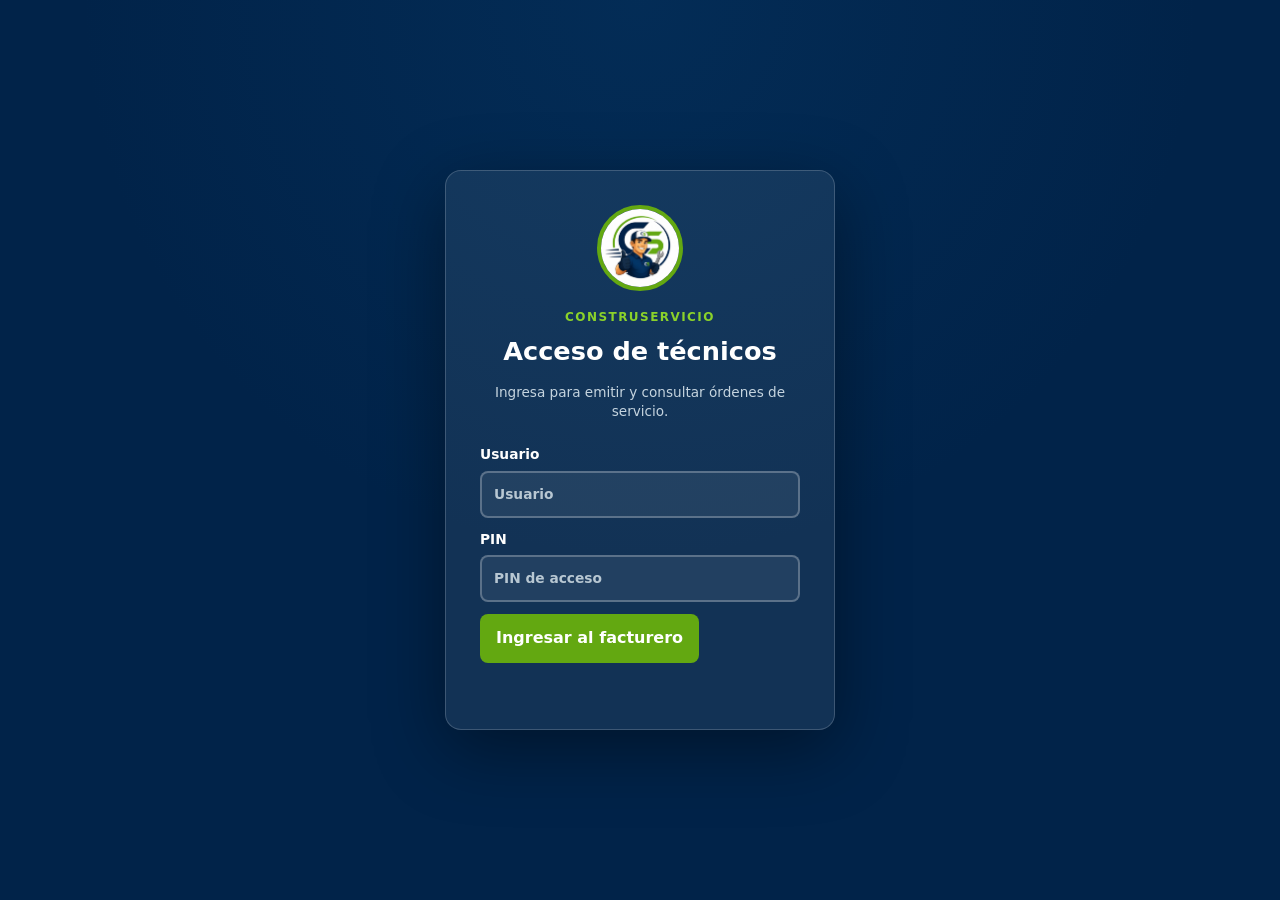
==== commit 468cc9b6: "feat: add technician login, enforce invoice saving, active CS-OS sequence and remove print preview" ====
--- a/appcreator24/index.html
+++ b/appcreator24/index.html
@@ -7,27 +7,29 @@
   <meta name="description" content="Orden de servicio offline de ConstruServicio Ltda.">
   <title>ConstruServicio OS</title>
 <style>
-:root{--brand-navy:#012349;--brand-green:#63a811;--brand-blue:#0b4d85;--brand-pale:#f1f7e8;--brand-surface:#f7fafc;font-family:system-ui,-apple-system,Segoe UI,sans-serif;color:var(--brand-navy);background:var(--brand-surface);line-height:1.4}*{box-sizing:border-box}body{margin:0}.topbar{background:var(--brand-navy);color:#fff;padding:12px max(18px,calc((100% - 1080px)/2));display:flex;justify-content:space-between;align-items:center;gap:16px}.brand-lockup{display:flex;align-items:center;gap:12px}.brand-logo{width:58px;height:58px;border-radius:50%;object-fit:cover;background:#fff;border:3px solid var(--brand-green)}.brand-contact{font-size:.72rem;margin:4px 0 0;color:#dbe8f2}.eyebrow{color:#8bd22a;font-size:.75rem;font-weight:800;letter-spacing:.12em;margin:0}.topbar h1{margin:3px 0;font-size:1.45rem}.status{border:1px solid #8bd22a;border-radius:99px;padding:7px 11px;font-size:.8rem;color:#e5f7c9}.shell{max-width:1080px;margin:20px auto;padding:0 14px}.card{background:#fff;border:1px solid #c9d7e2;border-radius:12px;padding:20px;margin-bottom:16px;box-shadow:0 2px 8px #01234918}h2{font-size:1.12rem;margin:0 0 15px;color:var(--brand-navy)}.hero,.section-title{display:flex;justify-content:space-between;align-items:center;gap:15px}.hero>div{flex:1}label{display:block;font-size:.86rem;font-weight:700;margin:0 0 12px;color:var(--brand-navy)}input,textarea,select{width:100%;margin-top:6px;border:2px solid #b9cad7;border-radius:8px;padding:12px;font:inherit;color:var(--brand-navy);background:#fff}input:focus,textarea:focus{outline:3px solid #8bd22a;outline-offset:1px}textarea{min-height:82px;resize:vertical}.grid,.money-grid{display:grid;grid-template-columns:repeat(2,1fr);gap:4px 16px}.checks{display:flex;flex-wrap:wrap;gap:10px;margin-bottom:10px}.checks label{border:2px solid #c9d7e2;border-radius:8px;padding:12px;margin:0;cursor:pointer}.checks input{width:auto;margin:0 6px 0 0}.button{border:0;border-radius:8px;padding:13px 16px;background:#dbe7ef;color:var(--brand-navy);font:inherit;font-weight:800;cursor:pointer;min-height:46px}.button.primary{background:var(--brand-green);color:#fff}.button.secondary{background:var(--brand-pale)}.actions{display:flex;flex-wrap:wrap;gap:10px;margin:20px 0}.actions .button{flex:1}.parts-wrap{overflow-x:auto}table{width:100%;border-collapse:collapse;min-width:700px}th,td{border-bottom:1px solid #c9d7e2;padding:8px;text-align:left}th{font-size:.78rem;background:var(--brand-navy);color:#fff}td input{margin:0;padding:9px}.row-total{font-weight:800;white-space:nowrap}.remove-part{padding:8px 10px;min-height:38px}.total{display:block;background:var(--brand-navy);color:#fff;border-radius:8px;padding:16px;margin-top:14px;text-align:right;font-size:1.2rem;font-weight:900;border-left:8px solid var(--brand-green)}.legal{background:#f4f9e9;border-left:4px solid var(--brand-green);padding:12px;font-size:.86rem}canvas{display:block;width:100%;height:180px;border:2px dashed #52718a;border-radius:8px;background:#fafcfd;touch-action:none;margin:5px 0 10px}.muted{color:#587084}.history-item{border-top:1px solid #c9d7e2;padding:12px 0;display:flex;justify-content:space-between;align-items:center;gap:12px}.history-item small{display:block;color:#587084}.history-item .button{padding:9px 11px;min-height:38px}.pdf-modal{position:fixed;inset:0;z-index:10;background:#012349cc;padding:3vh 3vw}.pdf-modal-card{height:94vh;background:#fff;border-radius:10px;padding:12px;display:flex;flex-direction:column;gap:10px}.pdf-modal-actions{display:flex;align-items:center;gap:8px}.pdf-modal-actions strong{margin-right:auto}.pdf-modal iframe{width:100%;height:100%;border:1px solid #c9d7e2}@media print{body>*:not(.pdf-modal){display:none!important}.pdf-modal{position:static;background:#fff;padding:0}.pdf-modal-card{height:100vh;padding:0}.pdf-modal-actions{display:none}.pdf-modal iframe{border:0;height:100vh}}@media(max-width:640px){.topbar{align-items:flex-start}.brand-contact{max-width:280px}.grid,.money-grid{grid-template-columns:1fr}.card{padding:16px}.hero{align-items:flex-start;flex-direction:column}.actions .button{flex-basis:100%}.history-item{align-items:flex-start;flex-direction:column}}
+:root{--brand-navy:#012349;--brand-green:#63a811;--brand-blue:#0b4d85;--brand-pale:#f1f7e8;--brand-surface:#f7fafc;font-family:system-ui,-apple-system,Segoe UI,sans-serif;color:var(--brand-navy);background:var(--brand-surface);line-height:1.4}*{box-sizing:border-box}body{margin:0}.login-screen{min-height:100vh;display:grid;place-items:center;padding:24px;background:radial-gradient(circle at 50% 0,#0b4d8538,transparent 35rem),var(--brand-navy)}.login-card{width:min(100%,390px);padding:34px;border:1px solid #ffffff2e;border-radius:16px;background:#ffffff12;box-shadow:0 20px 70px #0006;color:#fff}.login-logo{display:block;width:86px;height:86px;margin:0 auto 18px;border:4px solid var(--brand-green);border-radius:50%;object-fit:cover;background:#fff}.login-card .eyebrow{text-align:center}.login-card h1{text-align:center;margin:8px 0;font-size:1.6rem}.login-copy{text-align:center;color:#c5d4df;font-size:.85rem;margin-bottom:24px}.login-card label{color:#fff}.login-card input{background:#ffffff12;color:#fff;border-color:#ffffff42}.login-card input::placeholder{color:#b8c7d2}.login-error{min-height:20px;color:#ffb4b4;font-size:.8rem;margin:12px 0 0;text-align:center}#app-shell[hidden],.login-screen[hidden]{display:none}.topbar{background:var(--brand-navy);color:#fff;padding:12px max(18px,calc((100% - 1080px)/2));display:flex;justify-content:space-between;align-items:center;gap:16px}.brand-lockup{display:flex;align-items:center;gap:12px}.brand-logo{width:58px;height:58px;border-radius:50%;object-fit:cover;background:#fff;border:3px solid var(--brand-green)}.brand-contact{font-size:.72rem;margin:4px 0 0;color:#dbe8f2}.eyebrow{color:#8bd22a;font-size:.75rem;font-weight:800;letter-spacing:.12em;margin:0}.topbar h1{margin:3px 0;font-size:1.45rem}.header-actions{display:flex;align-items:center;gap:10px}.status{border:1px solid #8bd22a;border-radius:99px;padding:7px 11px;font-size:.8rem;color:#e5f7c9}.logout{border:1px solid #ffffff44;background:transparent;color:#dbe8f2;border-radius:99px;padding:8px 11px;font:inherit;font-size:.72rem;cursor:pointer}.shell{max-width:1080px;margin:20px auto;padding:0 14px}.card{background:#fff;border:1px solid #c9d7e2;border-radius:12px;padding:20px;margin-bottom:16px;box-shadow:0 2px 8px #01234918}h2{font-size:1.12rem;margin:0 0 15px;color:var(--brand-navy)}.hero,.section-title{display:flex;justify-content:space-between;align-items:center;gap:15px}.hero>div{flex:1}label{display:block;font-size:.86rem;font-weight:700;margin:0 0 12px;color:var(--brand-navy)}input,textarea,select{width:100%;margin-top:6px;border:2px solid #b9cad7;border-radius:8px;padding:12px;font:inherit;color:var(--brand-navy);background:#fff}input:focus,textarea:focus{outline:3px solid #8bd22a;outline-offset:1px}textarea{min-height:82px;resize:vertical}.grid,.money-grid{display:grid;grid-template-columns:repeat(2,1fr);gap:4px 16px}.checks{display:flex;flex-wrap:wrap;gap:10px;margin-bottom:10px}.checks label{border:2px solid #c9d7e2;border-radius:8px;padding:12px;margin:0;cursor:pointer}.checks input{width:auto;margin:0 6px 0 0}.button{border:0;border-radius:8px;padding:13px 16px;background:#dbe7ef;color:var(--brand-navy);font:inherit;font-weight:800;cursor:pointer;min-height:46px}.button.primary{background:var(--brand-green);color:#fff}.button.secondary{background:var(--brand-pale)}.button:disabled{cursor:not-allowed;opacity:.45}.actions{display:flex;flex-wrap:wrap;gap:10px;margin:20px 0}.actions .button{flex:1}.parts-wrap{overflow-x:auto}table{width:100%;border-collapse:collapse;min-width:700px}th,td{border-bottom:1px solid #c9d7e2;padding:8px;text-align:left}th{font-size:.78rem;background:var(--brand-navy);color:#fff}td input{margin:0;padding:9px}.row-total{font-weight:800;white-space:nowrap}.remove-part{padding:8px 10px;min-height:38px}.total{display:block;background:var(--brand-navy);color:#fff;border-radius:8px;padding:16px;margin-top:14px;text-align:right;font-size:1.2rem;font-weight:900;border-left:8px solid var(--brand-green)}.legal{background:#f4f9e9;border-left:4px solid var(--brand-green);padding:12px;font-size:.86rem}canvas{display:block;width:100%;height:180px;border:2px dashed #52718a;border-radius:8px;background:#fafcfd;touch-action:none;margin:5px 0 10px}.muted{color:#587084}.history-item{border-top:1px solid #c9d7e2;padding:12px 0;display:flex;justify-content:space-between;align-items:center;gap:12px}.history-item small{display:block;color:#587084}.history-item .button{padding:9px 11px;min-height:38px}@media(max-width:640px){.topbar{align-items:flex-start}.brand-contact{max-width:280px}.header-actions{align-items:flex-end;flex-direction:column}.grid,.money-grid{grid-template-columns:1fr}.card{padding:16px}.hero{align-items:flex-start;flex-direction:column}.actions .button{flex-basis:100%}.history-item{align-items:flex-start;flex-direction:column}}
 
 </style>
 </head>
 <body>
-  <header class="topbar"><div class="brand-lockup"><img id="brand-logo" class="brand-logo" alt="Logo ConstruServicio"><div><p class="eyebrow">CONSTRUSERVICIO</p><h1>ORDEN DE SERVICIO</h1><p class="brand-contact">WhatsApp 3144733375 · construserviciolimitada@gmail.com</p></div></div><span id="online-status" class="status">Offline listo</span></header>
+  <section id="login-screen" class="login-screen"><div class="login-card"><img id="login-logo" class="login-logo" alt="Logo ConstruServicio"><p class="eyebrow">CONSTRUSERVICIO</p><h1>Acceso de técnicos</h1><p class="login-copy">Ingresa para emitir y consultar órdenes de servicio.</p><form id="login-form"><label>Usuario<input name="username" autocomplete="username" required placeholder="Usuario"></label><label>PIN<input name="pin" type="password" inputmode="numeric" autocomplete="current-password" required placeholder="PIN de acceso"></label><button class="button primary" type="submit">Ingresar al facturero</button><p id="login-error" class="login-error" role="alert"></p></form></div></section>
+  <div id="app-shell" hidden>
+  <header class="topbar"><div class="brand-lockup"><img id="brand-logo" class="brand-logo" alt="Logo ConstruServicio"><div><p class="eyebrow">CONSTRUSERVICIO</p><h1>ORDEN DE SERVICIO</h1><p class="brand-contact">WhatsApp 3144733375 · construserviciolimitada@gmail.com</p></div></div><div class="header-actions"><span id="online-status" class="status">Offline listo</span><button id="logout" class="logout" type="button">Cerrar sesión</button></div></header>
   <main class="shell">
     <form id="order-form" novalidate>
-      <section class="card hero"><div><label for="order-number">Consecutivo</label><input id="order-number" name="number" required></div><div><label for="order-date">Fecha</label><input id="order-date" name="date" type="date" required></div></section>
+      <section class="card hero"><div><label for="order-number">Consecutivo emitido</label><input id="order-number" name="number" required readonly></div><div><label for="order-date">Fecha</label><input id="order-date" name="date" type="date" required></div></section>
       <section class="card"><h2>Tipo de servicio</h2><div class="checks"> <label><input type="checkbox" name="service" value="Diagnóstico"> Diagnóstico</label><label><input type="checkbox" name="service" value="Reparación"> Reparación</label><label><input type="checkbox" name="service" value="Instalación"> Instalación</label><label><input type="checkbox" name="service" value="Mantenimiento"> Mantenimiento</label><label><input type="checkbox" name="service" value="Otro"> Otro</label></div><input id="service-other" name="serviceOther" placeholder="Detalle de otro servicio"></section>
       <section class="card"><h2>Datos del cliente</h2><div class="grid"><label>Nombre / Razón Social<input name="clientName" required></label><label>Documento / NIT<input name="clientDocument"></label><label>Teléfono<input name="clientPhone" inputmode="tel"></label><label>Dirección<input name="clientAddress"></label><label>Ciudad / Barrio<input name="clientCity" value="Soacha"></label><label>Correo electrónico<input name="clientEmail" type="email"></label></div></section>
-      <section class="card"><h2>Electrodoméstico</h2><div class="grid"><label>Tipo de equipo<input name="equipmentType"></label><label>Marca<input name="equipmentBrand"></label><label>Modelo<input name="equipmentModel"></label><label>Serial<input name="equipmentSerial"></label></div><label>Accesorios / Observaciones del equipo<textarea name="equipmentNotes"></textarea></label></section>
+      <section class="card"><h2>Electrodoméstico</h2><div class="grid"><label>Tipo de equipo<input name="equipmentType" required></label><label>Marca<input name="equipmentBrand"></label><label>Modelo<input name="equipmentModel"></label><label>Serial<input name="equipmentSerial"></label></div><label>Accesorios / Observaciones del equipo<textarea name="equipmentNotes"></textarea></label></section>
       <section class="card"><h2>Descripción del servicio</h2><label>Descripción de la falla / Reporte del cliente<textarea name="failure" required></textarea></label><label>Servicio realizado / Trabajo efectuado<textarea name="work"></textarea></label></section>
       <section class="card"><div class="section-title"><h2>Repuestos y materiales</h2><button type="button" id="add-part" class="button secondary">+ Agregar fila</button></div><div class="parts-wrap"><table><thead><tr><th>Cant</th><th>Descripción</th><th>Referencia</th><th>V. Unit.</th><th>V. Total</th><th></th></tr></thead><tbody id="parts-body"></tbody></table></div></section>
       <section class="card"><h2>Observaciones</h2><textarea name="observations"></textarea></section>
       <section class="card"><h2>Liquidación (COP)</h2><div class="money-grid"><label>Diagnóstico ($)<input class="money" name="diagnosis" inputmode="numeric" value="0"></label><label>Mano de obra ($)<input class="money" name="labor" inputmode="numeric" value="0"></label><label>Repuestos ($)<input class="money" id="parts-total" name="parts" inputmode="numeric" value="0"></label><label>Desplazamiento ($)<input class="money" name="transport" inputmode="numeric" value="0"></label><label>Otros ($)<input class="money" name="other" inputmode="numeric" value="0"></label></div><output id="grand-total" class="total">TOTAL A PAGAR: $ 0</output></section>
       <section class="card"><h2>Cierre y firma</h2><div class="grid"><label>Técnico Responsable<input name="technician" list="technician-options" required><datalist id="technician-options"><option value="Richard Chávez"></option></datalist></label><label>Nombre Cliente<input name="signerName"></label><label>Días de garantía<input name="warranty" type="number" min="0" value="30" inputmode="numeric"></label></div><p class="legal">Este servicio cuenta con garantía de <span id="warranty-label">30</span> días a partir de la fecha. No cubre daños por mal uso, voltaje inadecuado o intervenciones externas</p><label>Firma del Cliente</label><canvas id="signature" width="900" height="260" aria-label="Área para firma del cliente"></canvas><button type="button" id="clear-signature" class="button secondary">Limpiar firma</button></section>
-      <div class="actions"><button class="button primary" type="submit">Guardar orden</button><button class="button" type="button" id="download-pdf">Descargar PDF</button><button class="button" type="button" id="preview-pdf">Vista previa / Imprimir</button><button class="button" type="button" id="send-whatsapp">Enviar por WhatsApp</button></div>
+      <div class="actions"><button class="button primary" type="submit">Guardar y emitir orden</button><button class="button" type="button" id="download-pdf" disabled>Descargar PDF emitido</button><button class="button" type="button" id="send-whatsapp" disabled>Enviar por WhatsApp</button></div>
     </form>
     <section class="card history"><div class="section-title"><h2>Últimas órdenes</h2><button type="button" id="refresh-history" class="button secondary">Actualizar</button></div><div id="history-list"><p class="muted">Aún no hay órdenes guardadas.</p></div></section>
-  </main>
+  </main></div>
 <script>
 !function(t,e){"object"==typeof exports&&"undefined"!=typeof module?e(exports):"function"==typeof define&&define.amd?define(["exports"],e):e((t=t||self).PDFLib={})}(this,(function(t){"use strict";
 /*! *****************************************************************************
@@ -543,30 +545,33 @@
   const { regular, bold } = fonts;
   const responsible = clean(order.technician) || OWNER;
   const text = (value, x, y, size = 8, font = regular, color = BLACK) => page.drawText(clean(value), { x, y, size, font, color });
+  const textRight = (value, right, y, size = 8, font = regular, color = BLACK) => { const content = clean(value); page.drawText(content, { x: right - font.widthOfTextAtSize(content, size), y, size, font, color }); };
   const field = (label, value, x, y, width, size = 7.5) => { text(value, x, y, size); return label; };
 
   // Header fields. The original art is 612 x 792 pt and all coordinates use its lower-left origin.
-  text(order.number?.replace(/^CS-OS-/, '') || 'XXX', 474, 739, 9, bold, GREEN);
-  text(order.date || '', 468, 711, 8, bold);
+  text(order.number?.replace(/^CS-OS-/, '') || 'XXX', 474, 738, 9, bold, GREEN);
+  const dateParts = clean(order.date).match(/^(\d{4})-(\d{2})-(\d{2})$/);
+  const [year, month, day] = dateParts ? dateParts.slice(1) : ['', '', ''];
+  text(day, 454, 711, 8, bold); text(month, 482, 711, 8, bold); text(year, 510, 711, 8, bold);
   const services = [
-    { name: 'Diagnóstico', x: 420, y: 666 }, { name: 'Reparación', x: 484, y: 666 }, { name: 'Instalación', x: 546, y: 666 },
-    { name: 'Mantenimiento', x: 420, y: 648 }, { name: 'Otro', x: 497, y: 648 }
+    { name: 'Diagnóstico', x: 420, y: 649 }, { name: 'Reparación', x: 484, y: 649 }, { name: 'Instalación', x: 546, y: 649 },
+    { name: 'Mantenimiento', x: 420, y: 631 }, { name: 'Otro', x: 497, y: 631 }
   ];
   services.forEach(service => { if (checked(order, service.name)) text('X', service.x, service.y, 9, bold, GREEN); });
-  if (checked(order, 'Otro')) text(order.serviceOther, 530, 648, 7.5); 
+  if (checked(order, 'Otro')) text(order.serviceOther, 530, 631, 7.5);
 
   // Client block.
-  field('Nombre / Razón Social', order.clientName, 106, 608, 190); field('Dirección', order.clientAddress, 326, 608, 250);
-  field('Documento / NIT', order.clientDocument, 93, 589, 190); field('Ciudad / Barrio', order.clientCity, 326, 589, 250);
-  field('Teléfono', order.clientPhone, 93, 570, 180); field('Correo electrónico', order.clientEmail, 326, 570, 250);
+  field('Nombre / Razón Social', order.clientName, 106, 594, 190); field('Dirección', order.clientAddress, 405, 594, 170);
+  field('Documento / NIT', order.clientDocument, 93, 575, 190); field('Ciudad / Barrio', order.clientCity, 405, 575, 170);
+  field('Teléfono', order.clientPhone, 93, 556, 180); field('Correo electrónico', order.clientEmail, 405, 556, 170);
 
   // Appliance block.
-  field('Tipo de equipo', order.equipmentType, 14, 532, 150); field('Marca', order.equipmentBrand, 182, 532, 135); field('Modelo', order.equipmentModel, 326, 532, 150); field('Serial', order.equipmentSerial, 485, 532, 110);
-  drawWrapped(page, regular, order.equipmentNotes, 14, 501, 555, 7.5, 11, 3);
+  field('Tipo de equipo', order.equipmentType, 14, 514, 150); field('Marca', order.equipmentBrand, 182, 514, 135); field('Modelo', order.equipmentModel, 326, 514, 150); field('Serial', order.equipmentSerial, 485, 514, 110);
+  drawWrapped(page, regular, order.equipmentNotes, 190, 496, 380, 7.5, 11, 3);
 
   // Two service description columns.
-  drawWrapped(page, regular, order.failure, 13, 411, 295, 7.5, 19, 3);
-  drawWrapped(page, regular, order.work, 326, 411, 270, 7.5, 19, 3);
+  drawWrapped(page, regular, order.failure, 13, 396, 295, 7.5, 19, 3);
+  drawWrapped(page, regular, order.work, 326, 398, 270, 7.5, 19, 3);
 
   // Parts table. The template has four empty rows; additional rows are kept inside the same table area.
   const columns = [{ x: 11, width: 37 }, { x: 48, width: 148 }, { x: 196, width: 82 }, { x: 278, width: 65 }, { x: 343, width: 63 }];
@@ -577,8 +582,8 @@
 
   // Financial block on the right side.
   const financial = [['DIAGNÓSTICO', order.diagnosis, 303], ['MANO DE OBRA', order.labor, 286], ['REPUESTOS', order.parts, 267], ['DESPLAZAMIENTO', order.transport, 248], ['OTROS', order.other, 229]];
-  financial.forEach(([label, value, y]) => text(money(value), 492, y, 8, bold));
-  text(money(order.total), 497, 188, 10, bold, GREEN);
+  financial.forEach(([label, value, y]) => textRight(money(value), 570, y, 8, bold));
+  textRight(money(order.total), 552, 188, 10, bold, GREEN);
 
   // Closing fields and the captured signature.
   text(responsible, 230, 104, 8); text(order.signerName, 230, 84, 8);
@@ -598,19 +603,8 @@
 }
 
 async function pdfBytes(order) { const pdf = await createPDF(order); return pdf.save(); }
-
-async function previewPDF(order) {
-  try {
-    const bytes = await pdfBytes(order); const blob = new Blob([bytes], { type: 'application/pdf' }); const modal = document.createElement('div'); modal.className = 'pdf-modal';
-    modal.innerHTML = `<div class="pdf-modal-card"><div class="pdf-modal-actions"><strong>Vista previa ${order.number}</strong><button type="button" class="button secondary pdf-print">Imprimir PDF</button><button type="button" class="button secondary pdf-close">Cerrar</button></div><iframe title="Vista previa del PDF"></iframe></div>`;
-    document.body.append(modal); const frame = modal.querySelector('iframe'); frame.src = URL.createObjectURL(blob); modal.querySelector('.pdf-close').onclick = () => { URL.revokeObjectURL(frame.src); modal.remove(); }; modal.querySelector('.pdf-print').onclick = () => { try { frame.focus(); frame.contentWindow.print(); } catch (error) { window.print(); } };
-  } catch (error) {
-    window.alert(`No fue posible preparar el PDF: ${error.message || error}`);
-  }
-}
-
 async function downloadPDF(order) {
-  try { const bytes = await pdfBytes(order); const url = URL.createObjectURL(new Blob([bytes], { type: 'application/pdf' })); const link = document.createElement('a'); link.href = url; link.download = `${order.number}.pdf`; link.click(); setTimeout(() => URL.revokeObjectURL(url), 1000); } catch (error) { await previewPDF(order); }
+  try { const bytes = await pdfBytes(order); const url = URL.createObjectURL(new Blob([bytes], { type: 'application/pdf' })); const link = document.createElement('a'); link.href = url; link.download = `${order.number}.pdf`; link.click(); setTimeout(() => URL.revokeObjectURL(url), 1000); } catch (error) { window.alert(`No fue posible descargar el PDF: ${error.message || error}`); }
 }
 
 </script>
@@ -627,14 +621,69 @@
 
 
 
+// Edit this local allow-list when authorizing another technician.
+const AUTH_USERS = { richard: { pin: '3144', technician: 'Richard Chávez' } };
+const SESSION_KEY = 'construservicio.auth.session';
 const DEFAULT_TECHNICIAN = 'Richard Chávez';
-const form = document.querySelector('#order-form'); const next = () => `CS-OS-${String(Number(localStorage.getItem('construservicio.sequence') || 0) + 1).padStart(3,'0')}`;
-form.elements.number.value = next(); form.elements.date.value = new Date().toISOString().slice(0,10); form.elements.technician.value = DEFAULT_TECHNICIAN; document.querySelector('#brand-logo').src = BRAND_LOGO_DATA; addPart(form);
+const form = document.querySelector('#order-form');
+const appShell = document.querySelector('#app-shell');
+const loginScreen = document.querySelector('#login-screen');
+const loginForm = document.querySelector('#login-form');
+const loginError = document.querySelector('#login-error');
+const downloadButton = document.querySelector('#download-pdf');
+const whatsappButton = document.querySelector('#send-whatsapp');
+let savedOrder = null;
+
+const nextNumber = () => `CS-OS-${String(Number(localStorage.getItem('construservicio.sequence') || 0) + 1).padStart(3, '0')}`;
+const setBrandLogos = () => { document.querySelector('#brand-logo').src = BRAND_LOGO_DATA; document.querySelector('#login-logo').src = BRAND_LOGO_DATA; };
+const setEmissionActions = enabled => { downloadButton.disabled = !enabled; whatsappButton.disabled = !enabled; };
+
+function unlock(username) {
+  const user = AUTH_USERS[username];
+  localStorage.setItem(SESSION_KEY, JSON.stringify({ username, technician: user.technician, at: Date.now() }));
+  loginScreen.hidden = true; appShell.hidden = false; form.elements.technician.value = user.technician || DEFAULT_TECHNICIAN; setBrandLogos();
+}
+
+loginForm.addEventListener('submit', event => {
+  event.preventDefault(); const username = loginForm.elements.username.value.trim().toLowerCase(); const pin = loginForm.elements.pin.value.trim(); const user = AUTH_USERS[username];
+  if (!user || user.pin !== pin) { loginError.textContent = 'Usuario o PIN no válido.'; return; }
+  loginError.textContent = ''; unlock(username);
+});
+document.querySelector('#logout').addEventListener('click', () => { localStorage.removeItem(SESSION_KEY); appShell.hidden = true; loginScreen.hidden = false; loginForm.reset(); });
+
+function collect() {
+  const data = Object.fromEntries(new FormData(form).entries());
+  data.services = [...form.querySelectorAll('[name="service"]:checked')].map(input => input.value);
+  data.partRows = [...form.querySelectorAll('#parts-body tr')].map(row => ({ qty: row.querySelector('[name="partQty"]').value, description: row.querySelector('[name="partDescription"]').value, reference: row.querySelector('[name="partReference"]').value, unit: numericValue(row.querySelector('[name="partUnit"]').value), total: numericValue(row.querySelector('.row-total').textContent) }));
+  ['diagnosis', 'labor', 'parts', 'transport', 'other'].forEach(key => { data[key] = numericValue(data[key]); });
+  data.total = calculateTotal(form); data.signature = signature.toDataURL(); data.id = `${data.number}-${Date.now()}`; return data;
+}
+
+function validateOrder() {
+  if (!form.reportValidity()) return false;
+  const hasEconomicValue = ['diagnosis', 'labor', 'parts', 'transport', 'other'].some(key => numericValue(form.elements[key].value) > 0);
+  if (!hasEconomicValue) { window.alert('Registra al menos un valor económico mayor que cero.'); return false; }
+  if (!signature.toDataURL()) { window.alert('La firma del cliente es obligatoria para emitir la orden.'); return false; }
+  return true;
+}
+
+function renderHistory() {
+  const container = document.querySelector('#history-list'); const orders = loadHistory();
+  container.innerHTML = orders.length ? orders.map(order => `<div class="history-item"><div><strong>${order.number}</strong><small>${order.date} · ${order.clientName || 'Sin cliente'} · $ ${order.total.toLocaleString('es-CO')}</small></div><div><button class="button secondary" data-pdf="${order.id}">PDF</button><button class="button secondary" data-wa="${order.id}">WhatsApp</button></div></div>`).join('') : '<p class="muted">Aún no hay órdenes emitidas.</p>';
+  container.querySelectorAll('[data-pdf]').forEach(button => { button.onclick = () => downloadPDF(orders.find(order => order.id === button.dataset.pdf)); });
+  container.querySelectorAll('[data-wa]').forEach(button => { button.onclick = () => whatsapp(orders.find(order => order.id === button.dataset.wa)); });
+}
+
 const signature = setupSignature(document.querySelector('#signature'), document.querySelector('#clear-signature'));
-function collect() { const data = Object.fromEntries(new FormData(form).entries()); data.services = [...form.querySelectorAll('[name="service"]:checked')].map(input => input.value); data.partRows = [...form.querySelectorAll('#parts-body tr')].map(row => ({ qty: row.querySelector('[name="partQty"]').value, description: row.querySelector('[name="partDescription"]').value, reference: row.querySelector('[name="partReference"]').value, unit: numericValue(row.querySelector('[name="partUnit"]').value), total: numericValue(row.querySelector('.row-total').textContent) })); ['diagnosis','labor','parts','transport','other'].forEach(key => data[key] = numericValue(data[key])); data.total = calculateTotal(form); data.signature = signature.toDataURL(); data.id = `${data.number}-${Date.now()}`; return data; }
-function renderHistory() { const container = document.querySelector('#history-list'); const orders = loadHistory(); container.innerHTML = orders.length ? orders.map(order => `<div class="history-item"><div><strong>${order.number}</strong><small>${order.date} · ${order.clientName || 'Sin cliente'} · $ ${order.total.toLocaleString('es-CO')}</small></div><div><button class="button secondary" data-pdf="${order.id}">PDF</button> <button class="button secondary" data-wa="${order.id}">WhatsApp</button></div></div>`).join('') : '<p class="muted">Aún no hay órdenes guardadas.</p>'; container.querySelectorAll('[data-pdf]').forEach(button => button.onclick = () => downloadPDF(orders.find(order => order.id === button.dataset.pdf))); container.querySelectorAll('[data-wa]').forEach(button => button.onclick = () => whatsapp(orders.find(order => order.id === button.dataset.wa))); }
-form.addEventListener('input', event => { if (event.target.classList.contains('money') || event.target.name === 'warranty') updateMoney(form); }); document.querySelector('#add-part').onclick = () => addPart(form); document.querySelector('#download-pdf').onclick = () => downloadPDF(collect()); document.querySelector('#preview-pdf').onclick = () => previewPDF(collect()); document.querySelector('#send-whatsapp').onclick = () => whatsapp(collect()); document.querySelector('#refresh-history').onclick = renderHistory;
-form.addEventListener('submit', event => { event.preventDefault(); if (!form.reportValidity()) return; const order = collect(); saveOrder(order); localStorage.setItem('construservicio.sequence', String(Math.max(Number(localStorage.getItem('construservicio.sequence') || 0), Number(order.number.match(/\d+$/)?.[0] || 0)))); renderHistory(); alert(`Orden ${order.number} guardada.`); });
+form.elements.number.value = nextNumber(); form.elements.date.value = new Date().toISOString().slice(0, 10); addPart(form); setEmissionActions(false); setBrandLogos();
+form.addEventListener('input', event => { if (savedOrder) { savedOrder = null; setEmissionActions(false); } if (event.target.classList.contains('money') || event.target.name === 'warranty') updateMoney(form); });
+document.querySelector('#add-part').onclick = () => addPart(form);
+downloadButton.onclick = () => { if (savedOrder) downloadPDF(savedOrder); };
+whatsappButton.onclick = () => { if (savedOrder) whatsapp(savedOrder); };
+document.querySelector('#refresh-history').onclick = renderHistory;
+form.addEventListener('submit', event => { event.preventDefault(); if (!validateOrder()) return; const order = collect(); saveOrder(order); localStorage.setItem('construservicio.sequence', String(Number(order.number.match(/\d+$/)?.[0] || 0))); savedOrder = order; setEmissionActions(true); renderHistory(); form.elements.number.value = nextNumber(); window.alert(`Orden ${order.number} guardada y emitida.`); });
+const session = (() => { try { return JSON.parse(localStorage.getItem(SESSION_KEY) || 'null'); } catch { return null; } })();
+if (session?.username && AUTH_USERS[session.username]) unlock(session.username); else { loginScreen.hidden = false; appShell.hidden = true; }
 updateMoney(form); renderHistory();
 
 </script>
